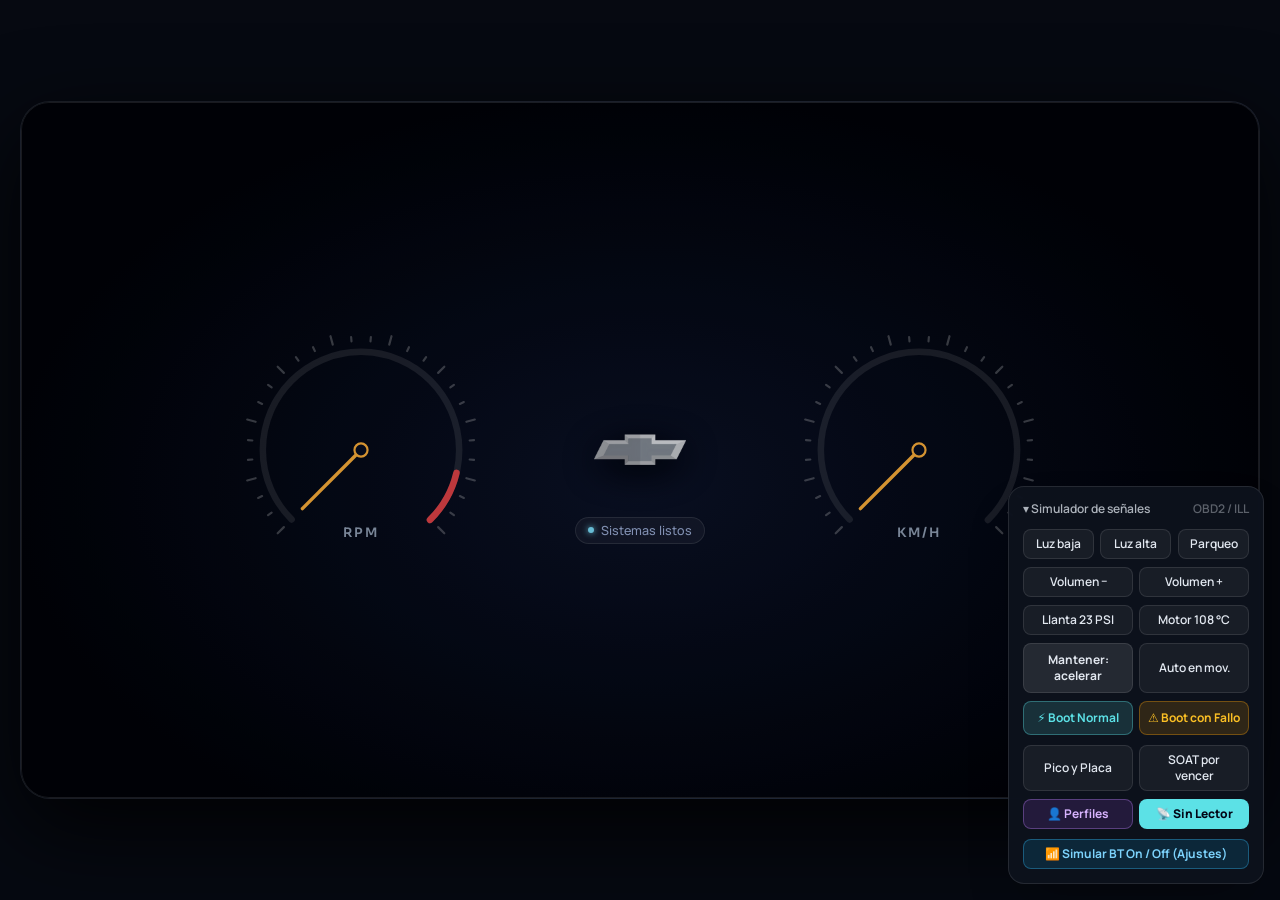
==== joy_os_v1_production.html @ 8e7fe68a "feat(ui-connectivity): add call overlay, HFP dialpad, honest battery telemetry and Hotspot sync" ====
<!DOCTYPE html>
<html lang="es">

<head>
  <meta charset="UTF-8" />
  <meta name="viewport" content="width=device-width, initial-scale=1.0" />
  <!-- JOYOS_PROD_VER=1.1.0 -->
  <title>JoyOS Production v1.1.0 — Chevrolet Joy</title>
  <link rel="stylesheet" href="css/fonts.css">
  <link rel="stylesheet" href="css/leaflet.css">
  <script src="js/leaflet.js"></script>
  <style id="tailwind-precompiled">
    *,
    ::before,
    ::after {
      --tw-border-spacing-x: 0;
      --tw-border-spacing-y: 0;
      --tw-translate-x: 0;
      --tw-translate-y: 0;
      --tw-rotate: 0;
      --tw-skew-x: 0;
      --tw-skew-y: 0;
      --tw-scale-x: 1;
      --tw-scale-y: 1;
      --tw-pan-x: ;
      --tw-pan-y: ;
      --tw-pinch-zoom: ;
      --tw-scroll-snap-strictness: proximity;
      --tw-gradient-from-position: ;
      --tw-gradient-via-position: ;
      --tw-gradient-to-position: ;
      --tw-ordinal: ;
      --tw-slashed-zero: ;
      --tw-numeric-figure: ;
      --tw-numeric-spacing: ;
      --tw-numeric-fraction: ;
      --tw-ring-inset: ;
      --tw-ring-offset-width: 0px;
      --tw-ring-offset-color: #fff;
      --tw-ring-color: rgb(59 130 246 / 0.5);
      --tw-ring-offset-shadow: 0 0 #0000;
      --tw-ring-shadow: 0 0 #0000;
      --tw-shadow: 0 0 #0000;
      --tw-shadow-colored: 0 0 #0000;
      --tw-blur: ;
      --tw-brightness: ;
      --tw-contrast: ;
      --tw-grayscale: ;
      --tw-hue-rotate: ;
      --tw-invert: ;
      --tw-saturate: ;
      --tw-sepia: ;
      --tw-drop-shadow: ;
      --tw-backdrop-blur: ;
      --tw-backdrop-brightness: ;
      --tw-backdrop-contrast: ;
      --tw-backdrop-grayscale: ;
      --tw-backdrop-hue-rotate: ;
      --tw-backdrop-invert: ;
      --tw-backdrop-opacity: ;
      --tw-backdrop-saturate: ;
      --tw-backdrop-sepia: ;
      --tw-contain-size: ;
      --tw-contain-layout: ;
      --tw-contain-paint: ;
      --tw-contain-style:
    }

    ::backdrop {
      --tw-border-spacing-x: 0;
      --tw-border-spacing-y: 0;
      --tw-translate-x: 0;
      --tw-translate-y: 0;
      --tw-rotate: 0;
      --tw-skew-x: 0;
      --tw-skew-y: 0;
      --tw-scale-x: 1;
      --tw-scale-y: 1;
      --tw-pan-x: ;
      --tw-pan-y: ;
      --tw-pinch-zoom: ;
      --tw-scroll-snap-strictness: proximity;
      --tw-gradient-from-position: ;
      --tw-gradient-via-position: ;
      --tw-gradient-to-position: ;
      --tw-ordinal: ;
      --tw-slashed-zero: ;
      --tw-numeric-figure: ;
      --tw-numeric-spacing: ;
      --tw-numeric-fraction: ;
      --tw-ring-inset: ;
      --tw-ring-offset-width: 0px;
      --tw-ring-offset-color: #fff;
      --tw-ring-color: rgb(59 130 246 / 0.5);
      --tw-ring-offset-shadow: 0 0 #0000;
      --tw-ring-shadow: 0 0 #0000;
      --tw-shadow: 0 0 #0000;
      --tw-shadow-colored: 0 0 #0000;
      --tw-blur: ;
      --tw-brightness: ;
      --tw-contrast: ;
      --tw-grayscale: ;
      --tw-hue-rotate: ;
      --tw-invert: ;
      --tw-saturate: ;
      --tw-sepia: ;
      --tw-drop-shadow: ;
      --tw-backdrop-blur: ;
      --tw-backdrop-brightness: ;
      --tw-backdrop-contrast: ;
      --tw-backdrop-grayscale: ;
      --tw-backdrop-hue-rotate: ;
      --tw-backdrop-invert: ;
      --tw-backdrop-opacity: ;
      --tw-backdrop-saturate: ;
      --tw-backdrop-sepia: ;
      --tw-contain-size: ;
      --tw-contain-layout: ;
      --tw-contain-paint: ;
      --tw-contain-style:
    }

    /* ! tailwindcss v3.4.17 | MIT License | https://tailwindcss.com */
    *,
    ::after,
    ::before {
      box-sizing: border-box;
      border-width: 0;
      border-style: solid;
      border-color: #e5e7eb
    }

    ::after,
    ::before {
      --tw-content: ''
    }

    :host,
    html {
      line-height: 1.5;
      -webkit-text-size-adjust: 100%;
      -moz-tab-size: 4;
      tab-size: 4;
      font-family: ui-sans-serif, system-ui, sans-serif, "Apple Color Emoji", "Segoe UI Emoji", "Segoe UI Symbol", "Noto Color Emoji";
      font-feature-settings: normal;
      font-variation-settings: normal;
      -webkit-tap-highlight-color: transparent
    }

    body {
      margin: 0;
      line-height: inherit
    }

    hr {
      height: 0;
      color: inherit;
      border-top-width: 1px
    }

    abbr:where([title]) {
      -webkit-text-decoration: underline dotted;
      text-decoration: underline dotted
    }

    h1,
    h2,
    h3,
    h4,
    h5,
    h6 {
      font-size: inherit;
      font-weight: inherit
    }

    a {
      color: inherit;
      text-decoration: inherit
    }

    b,
    strong {
      font-weight: bolder
    }

    code,
    kbd,
    pre,
    samp {
      font-family: ui-monospace, SFMono-Regular, Menlo, Monaco, Consolas, "Liberation Mono", "Courier New", monospace;
      font-feature-settings: normal;
      font-variation-settings: normal;
      font-size: 1em
    }

    small {
      font-size: 80%
    }

    sub,
    sup {
      font-size: 75%;
      line-height: 0;
      position: relative;
      vertical-align: baseline
    }

    sub {
      bottom: -.25em
    }

    sup {
      top: -.5em
    }

    table {
      text-indent: 0;
      border-color: inherit;
      border-collapse: collapse
    }

    button,
    input,
    optgroup,
    select,
    textarea {
      font-family: inherit;
      font-feature-settings: inherit;
      font-variation-settings: inherit;
      font-size: 100%;
      font-weight: inherit;
      line-height: inherit;
      letter-spacing: inherit;
      color: inherit;
      margin: 0;
      padding: 0
    }

    button,
    select {
      text-transform: none
    }

    button,
    input:where([type=button]),
    input:where([type=reset]),
    input:where([type=submit]) {
      -webkit-appearance: button;
      background-color: transparent;
      background-image: none
    }

    :-moz-focusring {
      outline: auto
    }

    :-moz-ui-invalid {
      box-shadow: none
    }

    progress {
      vertical-align: baseline
    }

    ::-webkit-inner-spin-button,
    ::-webkit-outer-spin-button {
      height: auto
    }

    [type=search] {
      -webkit-appearance: textfield;
      outline-offset: -2px
    }

    ::-webkit-search-decoration {
      -webkit-appearance: none
    }

    ::-webkit-file-upload-button {
      -webkit-appearance: button;
      font: inherit
    }

    summary {
      display: list-item
    }

    blockquote,
    dd,
    dl,
    figure,
    h1,
    h2,
    h3,
    h4,
    h5,
    h6,
    hr,
    p,
    pre {
      margin: 0
    }

    fieldset {
      margin: 0;
      padding: 0
    }

    legend {
      padding: 0
    }

    menu,
    ol,
    ul {
      list-style: none;
      margin: 0;
      padding: 0
    }

    dialog {
      padding: 0
    }

    textarea {
      resize: vertical
    }

    input::placeholder,
    textarea::placeholder {
      opacity: 1;
      color: #9ca3af
    }

    [role=button],
    button {
      cursor: pointer
    }

    :disabled {
      cursor: default
    }

    audio,
    canvas,
    embed,
    iframe,
    img,
    object,
    svg,
    video {
      display: block;
      vertical-align: middle
    }

    img,
    video {
      max-width: 100%;
      height: auto
    }

    [hidden]:where(:not([hidden=until-found])) {
      display: none
    }

    .sr-only {
      position: absolute;
      width: 1px;
      height: 1px;
      padding: 0;
      margin: -1px;
      overflow: hidden;
      clip: rect(0, 0, 0, 0);
      white-space: nowrap;
      border-width: 0
    }

    .pointer-events-none {
      pointer-events: none
    }

    .pointer-events-auto {
      pointer-events: auto
    }

    .fixed {
      position: fixed
    }

    .absolute {
      position: absolute
    }

    .relative {
      position: relative
    }

    .-inset-10 {
      inset: -2.5rem
    }

    .inset-0 {
      inset: 0px
    }

    .-inset-2 {
      inset: -0.5rem
    }

    .inset-x-0 {
      left: 0px;
      right: 0px
    }

    .inset-y-0 {
      top: 0px;
      bottom: 0px
    }

    .-left-6 {
      left: -1.5rem
    }

    .-right-1\.5 {
      right: -0.375rem
    }

    .-right-14 {
      right: -3.5rem
    }

    .-right-16 {
      right: -4rem
    }

    .-top-1 {
      top: -0.25rem
    }

    .-top-10 {
      top: -2.5rem
    }

    .-top-14 {
      top: -3.5rem
    }

    .-top-16 {
      top: -4rem
    }

    .-top-7 {
      top: -1.75rem
    }

    .bottom-0 {
      bottom: 0px
    }

    .bottom-0\.5 {
      bottom: 0.125rem
    }

    .bottom-1 {
      bottom: 0.25rem
    }

    .bottom-4 {
      bottom: 1rem
    }

    .bottom-7 {
      bottom: 1.75rem
    }

    .bottom-8 {
      bottom: 2rem
    }

    .bottom-\[46px\] {
      bottom: 46px
    }

    .bottom-\[50px\] {
      bottom: 50px
    }

    .left-0 {
      left: 0px
    }

    .left-2\.5 {
      left: 0.625rem
    }

    .left-3 {
      left: 0.75rem
    }

    .left-5 {
      left: 1.25rem
    }

    .left-\[18\%\] {
      left: 18%
    }

    .right-0 {
      right: 0px
    }

    .right-2\.5 {
      right: 0.625rem
    }

    .right-3 {
      right: 0.75rem
    }

    .right-4 {
      right: 1rem
    }

    .right-5 {
      right: 1.25rem
    }

    .right-\[16\%\] {
      right: 16%
    }

    .top-0 {
      top: 0px
    }

    .top-0\.5 {
      top: 0.125rem
    }

    .top-1 {
      top: 0.25rem
    }

    .top-1\/2 {
      top: 50%
    }

    .top-12 {
      top: 3rem
    }

    .top-3 {
      top: 0.75rem
    }

    .top-6 {
      top: 1.5rem
    }

    .top-\[12\%\] {
      top: 12%
    }

    .top-\[20\%\] {
      top: 20%
    }

    .top-\[50px\] {
      top: 50px
    }

    .top-\[54px\] {
      top: 54px
    }

    .z-0 {
      z-index: 0
    }

    .z-10 {
      z-index: 10
    }

    .z-20 {
      z-index: 20
    }

    .z-30 {
      z-index: 30
    }

    .z-50 {
      z-index: 50
    }

    .z-\[1\] {
      z-index: 1
    }

    .col-span-4 {
      grid-column: span 4 / span 4
    }

    .col-span-5 {
      grid-column: span 5 / span 5
    }

    .col-span-6 {
      grid-column: span 6 / span 6
    }

    .col-span-7 {
      grid-column: span 7 / span 7
    }

    .col-span-8 {
      grid-column: span 8 / span 8
    }

    .col-span-full {
      grid-column: 1 / -1
    }

    .col-span-1 {
      grid-column: span 1 / span 1
    }

    .col-span-12 {
      grid-column: span 12 / span 12
    }

    .col-span-2 {
      grid-column: span 2 / span 2
    }

    .col-span-3 {
      grid-column: span 3 / span 3
    }

    .mx-auto {
      margin-left: auto;
      margin-right: auto
    }

    .my-1 {
      margin-top: 0.25rem;
      margin-bottom: 0.25rem
    }

    .my-2 {
      margin-top: 0.5rem;
      margin-bottom: 0.5rem
    }

    .my-auto {
      margin-top: auto;
      margin-bottom: auto
    }

    .-ml-16 {
      margin-left: -4rem
    }

    .-ml-4 {
      margin-left: -1rem
    }

    .-ml-5 {
      margin-left: -1.25rem
    }

    .-ml-7 {
      margin-left: -1.75rem
    }

    .-ml-\[1\.25px\] {
      margin-left: -1.25px
    }

    .-ml-\[1\.5px\] {
      margin-left: -1.5px
    }

    .-mr-5 {
      margin-right: -1.25rem
    }

    .-mt-16 {
      margin-top: -4rem
    }

    .-mt-4 {
      margin-top: -1rem
    }

    .mb-0\.5 {
      margin-bottom: 0.125rem
    }

    .mb-1 {
      margin-bottom: 0.25rem
    }

    .mb-1\.5 {
      margin-bottom: 0.375rem
    }

    .mb-3 {
      margin-bottom: 0.75rem
    }

    .ml-1 {
      margin-left: 0.25rem
    }

    .ml-auto {
      margin-left: auto
    }

    .mt-0\.5 {
      margin-top: 0.125rem
    }

    .mt-1 {
      margin-top: 0.25rem
    }

    .mt-1\.5 {
      margin-top: 0.375rem
    }

    .mt-2 {
      margin-top: 0.5rem
    }

    .mt-2\.5 {
      margin-top: 0.625rem
    }

    .mt-3 {
      margin-top: 0.75rem
    }

    .mt-9 {
      margin-top: 2.25rem
    }

    .block {
      display: block
    }

    .flex {
      display: flex
    }

    .inline-flex {
      display: inline-flex
    }

    .grid {
      display: grid
    }

    .hidden {
      display: none
    }

    .aspect-square {
      aspect-ratio: 1 / 1
    }

    .h-0\.5 {
      height: 0.125rem
    }

    .h-1 {
      height: 0.25rem
    }

    .h-1\.5 {
      height: 0.375rem
    }

    .h-10 {
      height: 2.5rem
    }

    .h-11 {
      height: 2.75rem
    }

    .h-12 {
      height: 3rem
    }

    .h-14 {
      height: 3.5rem
    }

    .h-2 {
      height: 0.5rem
    }

    .h-2\.5 {
      height: 0.625rem
    }

    .h-20 {
      height: 5rem
    }

    .h-24 {
      height: 6rem
    }

    .h-28 {
      height: 7rem
    }

    .h-3 {
      height: 0.75rem
    }

    .h-3\.5 {
      height: 0.875rem
    }

    .h-32 {
      height: 8rem
    }

    .h-4 {
      height: 1rem
    }

    .h-44 {
      height: 11rem
    }

    .h-48 {
      height: 12rem
    }

    .h-5 {
      height: 1.25rem
    }

    .h-52 {
      height: 13rem
    }

    .h-56 {
      height: 14rem
    }

    .h-6 {
      height: 1.5rem
    }

    .h-60 {
      height: 15rem
    }

    .h-7 {
      height: 1.75rem
    }

    .h-72 {
      height: 18rem
    }

    .h-8 {
      height: 2rem
    }

    .h-80 {
      height: 20rem
    }

    .h-9 {
      height: 2.25rem
    }

    .h-96 {
      height: 24rem
    }

    .h-\[1\.5px\] {
      height: 1.5px
    }

    .h-\[132px\] {
      height: 132px
    }

    .h-\[138px\] {
      height: 138px
    }

    .h-\[196px\] {
      height: 196px
    }

    .h-\[216px\] {
      height: 216px
    }

    .h-\[236px\] {
      height: 236px
    }

    .h-\[2px\] {
      height: 2px
    }

    .h-auto {
      height: auto
    }

    .h-full {
      height: 100%
    }

    .max-h-36 {
      max-height: 9rem
    }

    .max-h-\[275px\] {
      max-height: 275px
    }

    .min-h-screen {
      min-height: 100vh
    }

    .min-h-0 {
      min-height: 0px
    }

    .w-0\.5 {
      width: 0.125rem
    }

    .w-10 {
      width: 2.5rem
    }

    .w-11 {
      width: 2.75rem
    }

    .w-12 {
      width: 3rem
    }

    .w-14 {
      width: 3.5rem
    }

    .w-2 {
      width: 0.5rem
    }

    .w-2\.5 {
      width: 0.625rem
    }

    .w-20 {
      width: 5rem
    }

    .w-24 {
      width: 6rem
    }

    .w-28 {
      width: 7rem
    }

    .w-3 {
      width: 0.75rem
    }

    .w-3\.5 {
      width: 0.875rem
    }

    .w-32 {
      width: 8rem
    }

    .w-36 {
      width: 9rem
    }

    .w-4 {
      width: 1rem
    }

    .w-44 {
      width: 11rem
    }

    .w-48 {
      width: 12rem
    }

    .w-5 {
      width: 1.25rem
    }

    .w-52 {
      width: 13rem
    }

    .w-56 {
      width: 14rem
    }

    .w-6 {
      width: 1.5rem
    }

    .w-64 {
      width: 16rem
    }

    .w-7 {
      width: 1.75rem
    }

    .w-72 {
      width: 18rem
    }

    .w-8 {
      width: 2rem
    }

    .w-80 {
      width: 20rem
    }

    .w-9 {
      width: 2.25rem
    }

    .w-96 {
      width: 24rem
    }

    .w-\[108px\] {
      width: 108px
    }

    .w-\[112px\] {
      width: 112px
    }

    .w-\[126px\] {
      width: 126px
    }

    .w-\[138px\] {
      width: 138px
    }

    .w-\[154px\] {
      width: 154px
    }

    .w-\[2\.5px\] {
      width: 2.5px
    }

    .w-\[3px\] {
      width: 3px
    }

    .w-full {
      width: 100%
    }

    .w-px {
      width: 1px
    }

    .min-w-0 {
      min-width: 0px
    }

    .min-w-\[56px\] {
      min-width: 56px
    }

    .min-w-\[3ch\] {
      min-width: 3ch
    }

    .max-w-2xl {
      max-width: 42rem
    }

    .max-w-3xl {
      max-width: 48rem
    }

    .max-w-\[1280px\] {
      max-width: 1280px
    }

    .max-w-\[165px\] {
      max-width: 165px
    }

    .max-w-\[230px\] {
      max-width: 230px
    }

    .max-w-\[270px\] {
      max-width: 270px
    }

    .max-w-lg {
      max-width: 32rem
    }

    .max-w-md {
      max-width: 28rem
    }

    .max-w-xl {
      max-width: 36rem
    }

    .max-w-xs {
      max-width: 20rem
    }

    .max-w-full {
      max-width: 100%
    }

    .flex-1 {
      flex: 1 1 0%
    }

    .shrink-0 {
      flex-shrink: 0
    }

    .origin-left {
      transform-origin: left
    }

    .origin-right {
      transform-origin: right
    }

    .-translate-y-1\/2 {
      --tw-translate-y: -50%;
      transform: translate(var(--tw-translate-x), var(--tw-translate-y)) rotate(var(--tw-rotate)) skewX(var(--tw-skew-x)) skewY(var(--tw-skew-y)) scaleX(var(--tw-scale-x)) scaleY(var(--tw-scale-y))
    }

    .-translate-y-2 {
      --tw-translate-y: -0.5rem;
      transform: translate(var(--tw-translate-x), var(--tw-translate-y)) rotate(var(--tw-rotate)) skewX(var(--tw-skew-x)) skewY(var(--tw-skew-y)) scaleX(var(--tw-scale-x)) scaleY(var(--tw-scale-y))
    }

    .-rotate-6 {
      --tw-rotate: -6deg;
      transform: translate(var(--tw-translate-x), var(--tw-translate-y)) rotate(var(--tw-rotate)) skewX(var(--tw-skew-x)) skewY(var(--tw-skew-y)) scaleX(var(--tw-scale-x)) scaleY(var(--tw-scale-y))
    }

    .rotate-6 {
      --tw-rotate: 6deg;
      transform: translate(var(--tw-translate-x), var(--tw-translate-y)) rotate(var(--tw-rotate)) skewX(var(--tw-skew-x)) skewY(var(--tw-skew-y)) scaleX(var(--tw-scale-x)) scaleY(var(--tw-scale-y))
    }

    .scale-75 {
      --tw-scale-x: .75;
      --tw-scale-y: .75;
      transform: translate(var(--tw-translate-x), var(--tw-translate-y)) rotate(var(--tw-rotate)) skewX(var(--tw-skew-x)) skewY(var(--tw-skew-y)) scaleX(var(--tw-scale-x)) scaleY(var(--tw-scale-y))
    }

    .scale-90 {
      --tw-scale-x: .9;
      --tw-scale-y: .9;
      transform: translate(var(--tw-translate-x), var(--tw-translate-y)) rotate(var(--tw-rotate)) skewX(var(--tw-skew-x)) skewY(var(--tw-skew-y)) scaleX(var(--tw-scale-x)) scaleY(var(--tw-scale-y))
    }

    .scale-105 {
      --tw-scale-x: 1.05;
      --tw-scale-y: 1.05;
      transform: translate(var(--tw-translate-x), var(--tw-translate-y)) rotate(var(--tw-rotate)) skewX(var(--tw-skew-x)) skewY(var(--tw-skew-y)) scaleX(var(--tw-scale-x)) scaleY(var(--tw-scale-y))
    }

    @keyframes pulse {
      50% {
        opacity: .5
      }
    }

    .animate-pulse {
      animation: pulse 2s cubic-bezier(0.4, 0, 0.6, 1) infinite
    }

    @keyframes bounce {

      0%,
      100% {
        transform: translateY(-25%);
        animation-timing-function: cubic-bezier(0.8, 0, 1, 1)
      }

      50% {
        transform: none;
        animation-timing-function: cubic-bezier(0, 0, 0.2, 1)
      }
    }

    .animate-bounce {
      animation: bounce 1s infinite
    }

    @keyframes ping {

      75%,
      100% {
        transform: scale(2);
        opacity: 0
      }
    }

    .animate-ping {
      animation: ping 1s cubic-bezier(0, 0, 0.2, 1) infinite
    }

    .cursor-crosshair {
      cursor: crosshair
    }

    .cursor-ew-resize {
      cursor: ew-resize
    }

    .cursor-grab {
      cursor: grab
    }

    .cursor-pointer {
      cursor: pointer
    }

    .cursor-not-allowed {
      cursor: not-allowed
    }

    .touch-none {
      touch-action: none
    }

    .select-none {
      -webkit-user-select: none;
      user-select: none
    }

    .grid-cols-1 {
      grid-template-columns: repeat(1, minmax(0, 1fr))
    }

    .grid-cols-12 {
      grid-template-columns: repeat(12, minmax(0, 1fr))
    }

    .grid-cols-2 {
      grid-template-columns: repeat(2, minmax(0, 1fr))
    }

    .grid-cols-3 {
      grid-template-columns: repeat(3, minmax(0, 1fr))
    }

    .grid-cols-4 {
      grid-template-columns: repeat(4, minmax(0, 1fr))
    }

    .grid-cols-5 {
      grid-template-columns: repeat(5, minmax(0, 1fr))
    }

    .grid-cols-6 {
      grid-template-columns: repeat(6, minmax(0, 1fr))
    }

    .flex-col {
      flex-direction: column
    }

    .flex-wrap {
      flex-wrap: wrap
    }

    .items-start {
      align-items: flex-start
    }

    .items-end {
      align-items: flex-end
    }

    .items-center {
      align-items: center
    }

    .items-baseline {
      align-items: baseline
    }

    .items-stretch {
      align-items: stretch
    }

    .justify-end {
      justify-content: flex-end
    }

    .justify-center {
      justify-content: center
    }

    .justify-between {
      justify-content: space-between
    }

    .justify-items-center {
      justify-items: center
    }

    .gap-0\.5 {
      gap: 0.125rem
    }

    .gap-1 {
      gap: 0.25rem
    }

    .gap-1\.5 {
      gap: 0.375rem
    }

    .gap-2 {
      gap: 0.5rem
    }

    .gap-2\.5 {
      gap: 0.625rem
    }

    .gap-3 {
      gap: 0.75rem
    }

    .gap-3\.5 {
      gap: 0.875rem
    }

    .gap-4 {
      gap: 1rem
    }

    .gap-5 {
      gap: 1.25rem
    }

    .gap-6 {
      gap: 1.5rem
    }

    .gap-8 {
      gap: 2rem
    }

    .gap-\[2px\] {
      gap: 2px
    }

    .gap-7 {
      gap: 1.75rem
    }

    .divide-y> :not([hidden])~ :not([hidden]) {
      --tw-divide-y-reverse: 0;
      border-top-width: calc(1px * calc(1 - var(--tw-divide-y-reverse)));
      border-bottom-width: calc(1px * var(--tw-divide-y-reverse))
    }

    .divide-white\/\[0\.04\]> :not([hidden])~ :not([hidden]) {
      border-color: rgb(255 255 255 / 0.04)
    }

    .self-start {
      align-self: flex-start
    }

    .overflow-hidden {
      overflow: hidden
    }

    .overflow-visible {
      overflow: visible
    }

    .overflow-y-auto {
      overflow-y: auto
    }

    .overflow-x-hidden {
      overflow-x: hidden
    }

    .truncate {
      overflow: hidden;
      text-overflow: ellipsis;
      white-space: nowrap
    }

    .whitespace-nowrap {
      white-space: nowrap
    }

    .whitespace-pre-wrap {
      white-space: pre-wrap
    }

    .rounded {
      border-radius: 0.25rem
    }

    .rounded-2xl {
      border-radius: 1rem
    }

    .rounded-3xl {
      border-radius: 1.5rem
    }

    .rounded-\[30px\] {
      border-radius: 30px
    }

    .rounded-\[38px\] {
      border-radius: 38px
    }

    .rounded-full {
      border-radius: 9999px
    }

    .rounded-lg {
      border-radius: 0.5rem
    }

    .rounded-xl {
      border-radius: 0.75rem
    }

    .rounded-\[26px\] {
      border-radius: 26px
    }

    .rounded-\[28px\] {
      border-radius: 28px
    }

    .border {
      border-width: 1px
    }

    .border-2 {
      border-width: 2px
    }

    .border-b {
      border-bottom-width: 1px
    }

    .border-t {
      border-top-width: 1px
    }

    .border-\[\#5ce1e6\]\/35 {
      border-color: rgb(92 225 230 / 0.35)
    }

    .border-\[var\(--accent\)\] {
      border-color: var(--accent)
    }

    .border-\[var\(--line\)\] {
      border-color: var(--line)
    }

    .border-amber-500\/35 {
      border-color: rgb(245 158 11 / 0.35)
    }

    .border-black\/10 {
      border-color: rgb(0 0 0 / 0.1)
    }

    .border-black\/5 {
      border-color: rgb(0 0 0 / 0.05)
    }

    .border-cyan-400\/40 {
      border-color: rgb(34 211 238 / 0.4)
    }

    .border-cyan-500\/40 {
      border-color: rgb(6 182 212 / 0.4)
    }

    .border-purple-400\/35 {
      border-color: rgb(192 132 252 / 0.35)
    }

    .border-sky-400\/35 {
      border-color: rgb(56 189 248 / 0.35)
    }

    .border-slate-950 {
      --tw-border-opacity: 1;
      border-color: rgb(2 6 23 / var(--tw-border-opacity, 1))
    }

    .border-transparent {
      border-color: transparent
    }

    .border-white {
      --tw-border-opacity: 1;
      border-color: rgb(255 255 255 / var(--tw-border-opacity, 1))
    }

    .border-white\/10 {
      border-color: rgb(255 255 255 / 0.1)
    }

    .border-white\/25 {
      border-color: rgb(255 255 255 / 0.25)
    }

    .border-white\/5 {
      border-color: rgb(255 255 255 / 0.05)
    }

    .border-white\/\[0\.04\] {
      border-color: rgb(255 255 255 / 0.04)
    }

    .border-white\/\[0\.05\] {
      border-color: rgb(255 255 255 / 0.05)
    }

    .border-white\/15 {
      border-color: rgb(255 255 255 / 0.15)
    }

    .border-emerald-500\/30 {
      border-color: rgb(16 185 129 / 0.3)
    }

    .border-rose-500\/40 {
      border-color: rgb(244 63 94 / 0.4)
    }

    .bg-\[\#060911\] {
      --tw-bg-opacity: 1;
      background-color: rgb(6 9 17 / var(--tw-bg-opacity, 1))
    }

    .bg-\[\#007cf8\]\/20 {
      background-color: rgb(0 124 248 / 0.2)
    }

    .bg-\[\#0d121d\]\/95 {
      background-color: rgb(13 18 29 / 0.95)
    }

    .bg-\[\#34d399\] {
      --tw-bg-opacity: 1;
      background-color: rgb(52 211 153 / var(--tw-bg-opacity, 1))
    }

    .bg-\[\#5ce1e6\] {
      --tw-bg-opacity: 1;
      background-color: rgb(92 225 230 / var(--tw-bg-opacity, 1))
    }

    .bg-\[\#5ce1e6\]\/15 {
      background-color: rgb(92 225 230 / 0.15)
    }

    .bg-\[\#c084fc\] {
      --tw-bg-opacity: 1;
      background-color: rgb(192 132 252 / var(--tw-bg-opacity, 1))
    }

    .bg-\[\#fb7185\] {
      --tw-bg-opacity: 1;
      background-color: rgb(251 113 133 / var(--tw-bg-opacity, 1))
    }

    .bg-\[\#fbbf24\] {
      --tw-bg-opacity: 1;
      background-color: rgb(251 191 36 / var(--tw-bg-opacity, 1))
    }

    .bg-\[var\(--accent\)\] {
      background-color: var(--accent)
    }

    .bg-\[var\(--line\)\] {
      background-color: var(--line)
    }

    .bg-amber-500\/15 {
      background-color: rgb(245 158 11 / 0.15)
    }

    .bg-black\/10 {
      background-color: rgb(0 0 0 / 0.1)
    }

    .bg-black\/25 {
      background-color: rgb(0 0 0 / 0.25)
    }

    .bg-black\/35 {
      background-color: rgb(0 0 0 / 0.35)
    }

    .bg-black\/40 {
      background-color: rgb(0 0 0 / 0.4)
    }

    .bg-black\/80 {
      background-color: rgb(0 0 0 / 0.8)
    }

    .bg-black\/\[0\.05\] {
      background-color: rgb(0 0 0 / 0.05)
    }

    .bg-black\/\[0\.08\] {
      background-color: rgb(0 0 0 / 0.08)
    }

    .bg-current {
      background-color: currentColor
    }

    .bg-cyan-500 {
      --tw-bg-opacity: 1;
      background-color: rgb(6 182 212 / var(--tw-bg-opacity, 1))
    }

    .bg-cyan-500\/20 {
      background-color: rgb(6 182 212 / 0.2)
    }

    .bg-emerald-400 {
      --tw-bg-opacity: 1;
      background-color: rgb(52 211 153 / var(--tw-bg-opacity, 1))
    }

    .bg-emerald-500 {
      --tw-bg-opacity: 1;
      background-color: rgb(16 185 129 / var(--tw-bg-opacity, 1))
    }

    .bg-emerald-500\/15 {
      background-color: rgb(16 185 129 / 0.15)
    }

    .bg-purple-500\/15 {
      background-color: rgb(168 85 247 / 0.15)
    }

    .bg-rose-500\/45 {
      background-color: rgb(244 63 94 / 0.45)
    }

    .bg-sky-500\/15 {
      background-color: rgb(14 165 233 / 0.15)
    }

    .bg-slate-600 {
      --tw-bg-opacity: 1;
      background-color: rgb(71 85 105 / var(--tw-bg-opacity, 1))
    }

    .bg-slate-900 {
      --tw-bg-opacity: 1;
      background-color: rgb(15 23 42 / var(--tw-bg-opacity, 1))
    }

    .bg-transparent {
      background-color: transparent
    }

    .bg-white {
      --tw-bg-opacity: 1;
      background-color: rgb(255 255 255 / var(--tw-bg-opacity, 1))
    }

    .bg-white\/10 {
      background-color: rgb(255 255 255 / 0.1)
    }

    .bg-white\/15 {
      background-color: rgb(255 255 255 / 0.15)
    }

    .bg-white\/5 {
      background-color: rgb(255 255 255 / 0.05)
    }

    .bg-\[\#22d3ee\] {
      --tw-bg-opacity: 1;
      background-color: rgb(34 211 238 / var(--tw-bg-opacity, 1))
    }

    .bg-neutral-900 {
      --tw-bg-opacity: 1;
      background-color: rgb(23 23 23 / var(--tw-bg-opacity, 1))
    }

    .bg-slate-950\/75 {
      background-color: rgb(2 6 23 / 0.75)
    }

    .bg-white\/\[0\.03\] {
      background-color: rgb(255 255 255 / 0.03)
    }

    .bg-\[\#0284c7\] {
      --tw-bg-opacity: 1;
      background-color: rgb(2 132 199 / var(--tw-bg-opacity, 1))
    }

    .bg-amber-400 {
      --tw-bg-opacity: 1;
      background-color: rgb(251 191 36 / var(--tw-bg-opacity, 1))
    }

    .bg-amber-500 {
      --tw-bg-opacity: 1;
      background-color: rgb(245 158 11 / var(--tw-bg-opacity, 1))
    }

    .bg-amber-500\/20 {
      background-color: rgb(245 158 11 / 0.2)
    }

    .bg-black\/55 {
      background-color: rgb(0 0 0 / 0.55)
    }

    .bg-black\/\[0\.04\] {
      background-color: rgb(0 0 0 / 0.04)
    }

    .bg-cyan-400 {
      --tw-bg-opacity: 1;
      background-color: rgb(34 211 238 / var(--tw-bg-opacity, 1))
    }

    .bg-purple-500 {
      --tw-bg-opacity: 1;
      background-color: rgb(168 85 247 / var(--tw-bg-opacity, 1))
    }

    .bg-rose-500 {
      --tw-bg-opacity: 1;
      background-color: rgb(244 63 94 / var(--tw-bg-opacity, 1))
    }

    .bg-rose-500\/20 {
      background-color: rgb(244 63 94 / 0.2)
    }

    .bg-sky-400 {
      --tw-bg-opacity: 1;
      background-color: rgb(56 189 248 / var(--tw-bg-opacity, 1))
    }

    .bg-slate-500 {
      --tw-bg-opacity: 1;
      background-color: rgb(100 116 139 / var(--tw-bg-opacity, 1))
    }

    .bg-slate-700\/60 {
      background-color: rgb(51 65 85 / 0.6)
    }

    .bg-slate-950\/95 {
      background-color: rgb(2 6 23 / 0.95)
    }

    .bg-white\/25 {
      background-color: rgb(255 255 255 / 0.25)
    }

    .bg-gradient-to-b {
      background-image: linear-gradient(to bottom, var(--tw-gradient-stops))
    }

    .bg-gradient-to-br {
      background-image: linear-gradient(to bottom right, var(--tw-gradient-stops))
    }

    .bg-gradient-to-r {
      background-image: linear-gradient(to right, var(--tw-gradient-stops))
    }

    .bg-gradient-to-t {
      background-image: linear-gradient(to top, var(--tw-gradient-stops))
    }

    .from-\[\#0086ff\] {
      --tw-gradient-from: #0086ff var(--tw-gradient-from-position);
      --tw-gradient-to: rgb(0 134 255 / 0) var(--tw-gradient-to-position);
      --tw-gradient-stops: var(--tw-gradient-from), var(--tw-gradient-to)
    }

    .from-\[\#5ce1e6\] {
      --tw-gradient-from: #5ce1e6 var(--tw-gradient-from-position);
      --tw-gradient-to: rgb(92 225 230 / 0) var(--tw-gradient-to-position);
      --tw-gradient-stops: var(--tw-gradient-from), var(--tw-gradient-to)
    }

    .from-amber-400 {
      --tw-gradient-from: #fbbf24 var(--tw-gradient-from-position);
      --tw-gradient-to: rgb(251 191 36 / 0) var(--tw-gradient-to-position);
      --tw-gradient-stops: var(--tw-gradient-from), var(--tw-gradient-to)
    }

    .from-cyan-500 {
      --tw-gradient-from: #06b6d4 var(--tw-gradient-from-position);
      --tw-gradient-to: rgb(6 182 212 / 0) var(--tw-gradient-to-position);
      --tw-gradient-stops: var(--tw-gradient-from), var(--tw-gradient-to)
    }

    .from-slate-950\/70 {
      --tw-gradient-from: rgb(2 6 23 / 0.7) var(--tw-gradient-from-position);
      --tw-gradient-to: rgb(2 6 23 / 0) var(--tw-gradient-to-position);
      --tw-gradient-stops: var(--tw-gradient-from), var(--tw-gradient-to)
    }

    .from-transparent {
      --tw-gradient-from: transparent var(--tw-gradient-from-position);
      --tw-gradient-to: rgb(0 0 0 / 0) var(--tw-gradient-to-position);
      --tw-gradient-stops: var(--tw-gradient-from), var(--tw-gradient-to)
    }

    .from-cyan-300 {
      --tw-gradient-from: #67e8f9 var(--tw-gradient-from-position);
      --tw-gradient-to: rgb(103 232 249 / 0) var(--tw-gradient-to-position);
      --tw-gradient-stops: var(--tw-gradient-from), var(--tw-gradient-to)
    }

    .from-cyan-400 {
      --tw-gradient-from: #22d3ee var(--tw-gradient-from-position);
      --tw-gradient-to: rgb(34 211 238 / 0) var(--tw-gradient-to-position);
      --tw-gradient-stops: var(--tw-gradient-from), var(--tw-gradient-to)
    }

    .from-cyan-600 {
      --tw-gradient-from: #0891b2 var(--tw-gradient-from-position);
      --tw-gradient-to: rgb(8 145 178 / 0) var(--tw-gradient-to-position);
      --tw-gradient-stops: var(--tw-gradient-from), var(--tw-gradient-to)
    }

    .from-emerald-400 {
      --tw-gradient-from: #34d399 var(--tw-gradient-from-position);
      --tw-gradient-to: rgb(52 211 153 / 0) var(--tw-gradient-to-position);
      --tw-gradient-stops: var(--tw-gradient-from), var(--tw-gradient-to)
    }

    .from-indigo-400 {
      --tw-gradient-from: #818cf8 var(--tw-gradient-from-position);
      --tw-gradient-to: rgb(129 140 248 / 0) var(--tw-gradient-to-position);
      --tw-gradient-stops: var(--tw-gradient-from), var(--tw-gradient-to)
    }

    .from-rose-500 {
      --tw-gradient-from: #f43f5e var(--tw-gradient-from-position);
      --tw-gradient-to: rgb(244 63 94 / 0) var(--tw-gradient-to-position);
      --tw-gradient-stops: var(--tw-gradient-from), var(--tw-gradient-to)
    }

    .from-sky-400 {
      --tw-gradient-from: #38bdf8 var(--tw-gradient-from-position);
      --tw-gradient-to: rgb(56 189 248 / 0) var(--tw-gradient-to-position);
      --tw-gradient-stops: var(--tw-gradient-from), var(--tw-gradient-to)
    }

    .from-indigo-500 {
      --tw-gradient-from: #6366f1 var(--tw-gradient-from-position);
      --tw-gradient-to: rgb(99 102 241 / 0) var(--tw-gradient-to-position);
      --tw-gradient-stops: var(--tw-gradient-from), var(--tw-gradient-to)
    }

    .via-transparent {
      --tw-gradient-to: rgb(0 0 0 / 0) var(--tw-gradient-to-position);
      --tw-gradient-stops: var(--tw-gradient-from), transparent var(--tw-gradient-via-position), var(--tw-gradient-to)
    }

    .via-white\/85 {
      --tw-gradient-to: rgb(255 255 255 / 0) var(--tw-gradient-to-position);
      --tw-gradient-stops: var(--tw-gradient-from), rgb(255 255 255 / 0.85) var(--tw-gradient-via-position), var(--tw-gradient-to)
    }

    .to-\[\#0062d6\] {
      --tw-gradient-to: #0062d6 var(--tw-gradient-to-position)
    }

    .to-\[\#0284c7\] {
      --tw-gradient-to: #0284c7 var(--tw-gradient-to-position)
    }

    .to-blue-500 {
      --tw-gradient-to: #3b82f6 var(--tw-gradient-to-position)
    }

    .to-orange-500 {
      --tw-gradient-to: #f97316 var(--tw-gradient-to-position)
    }

    .to-slate-950\/30 {
      --tw-gradient-to: rgb(2 6 23 / 0.3) var(--tw-gradient-to-position)
    }

    .to-transparent {
      --tw-gradient-to: transparent var(--tw-gradient-to-position)
    }

    .to-blue-600 {
      --tw-gradient-to: #2563eb var(--tw-gradient-to-position)
    }

    .to-green-600 {
      --tw-gradient-to: #16a34a var(--tw-gradient-to-position)
    }

    .to-indigo-600 {
      --tw-gradient-to: #4f46e5 var(--tw-gradient-to-position)
    }

    .to-orange-600 {
      --tw-gradient-to: #ea580c var(--tw-gradient-to-position)
    }

    .to-purple-600 {
      --tw-gradient-to: #9333ea var(--tw-gradient-to-position)
    }

    .to-red-600 {
      --tw-gradient-to: #dc2626 var(--tw-gradient-to-position)
    }

    .to-sky-500 {
      --tw-gradient-to: #0ea5e9 var(--tw-gradient-to-position)
    }

    .to-slate-800 {
      --tw-gradient-to: #1e293b var(--tw-gradient-to-position)
    }

    .to-yellow-600 {
      --tw-gradient-to: #ca8a04 var(--tw-gradient-to-position)
    }

    .object-cover {
      object-fit: cover
    }

    .p-2 {
      padding: 0.5rem
    }

    .p-1 {
      padding: 0.25rem
    }

    .p-10 {
      padding: 2.5rem
    }

    .p-3 {
      padding: 0.75rem
    }

    .p-3\.5 {
      padding: 0.875rem
    }

    .p-4 {
      padding: 1rem
    }

    .p-5 {
      padding: 1.25rem
    }

    .p-6 {
      padding: 1.5rem
    }

    .p-8 {
      padding: 2rem
    }

    .px-0\.5 {
      padding-left: 0.125rem;
      padding-right: 0.125rem
    }

    .px-1 {
      padding-left: 0.25rem;
      padding-right: 0.25rem
    }

    .px-1\.5 {
      padding-left: 0.375rem;
      padding-right: 0.375rem
    }

    .px-10 {
      padding-left: 2.5rem;
      padding-right: 2.5rem
    }

    .px-2 {
      padding-left: 0.5rem;
      padding-right: 0.5rem
    }

    .px-2\.5 {
      padding-left: 0.625rem;
      padding-right: 0.625rem
    }

    .px-3 {
      padding-left: 0.75rem;
      padding-right: 0.75rem
    }

    .px-3\.5 {
      padding-left: 0.875rem;
      padding-right: 0.875rem
    }

    .px-4 {
      padding-left: 1rem;
      padding-right: 1rem
    }

    .px-5 {
      padding-left: 1.25rem;
      padding-right: 1.25rem
    }

    .px-6 {
      padding-left: 1.5rem;
      padding-right: 1.5rem
    }

    .px-7 {
      padding-left: 1.75rem;
      padding-right: 1.75rem
    }

    .py-0\.5 {
      padding-top: 0.125rem;
      padding-bottom: 0.125rem
    }

    .py-1 {
      padding-top: 0.25rem;
      padding-bottom: 0.25rem
    }

    .py-1\.5 {
      padding-top: 0.375rem;
      padding-bottom: 0.375rem
    }

    .py-2 {
      padding-top: 0.5rem;
      padding-bottom: 0.5rem
    }

    .py-2\.5 {
      padding-top: 0.625rem;
      padding-bottom: 0.625rem
    }

    .py-3 {
      padding-top: 0.75rem;
      padding-bottom: 0.75rem
    }

    .py-4 {
      padding-top: 1rem;
      padding-bottom: 1rem
    }

    .py-5 {
      padding-top: 1.25rem;
      padding-bottom: 1.25rem
    }

    .py-7 {
      padding-top: 1.75rem;
      padding-bottom: 1.75rem
    }

    .py-3\.5 {
      padding-top: 0.875rem;
      padding-bottom: 0.875rem
    }

    .pb-0 {
      padding-bottom: 0px
    }

    .pb-1 {
      padding-bottom: 0.25rem
    }

    .pb-2 {
      padding-bottom: 0.5rem
    }

    .pb-3 {
      padding-bottom: 0.75rem
    }

    .pr-1 {
      padding-right: 0.25rem
    }

    .pt-0\.5 {
      padding-top: 0.125rem
    }

    .pt-1 {
      padding-top: 0.25rem
    }

    .pt-1\.5 {
      padding-top: 0.375rem
    }

    .pt-2 {
      padding-top: 0.5rem
    }

    .pt-3 {
      padding-top: 0.75rem
    }

    .pt-4 {
      padding-top: 1rem
    }

    .pt-5 {
      padding-top: 1.25rem
    }

    .pl-1 {
      padding-left: 0.25rem
    }

    .text-left {
      text-align: left
    }

    .text-center {
      text-align: center
    }

    .text-right {
      text-align: right
    }

    .font-mono {
      font-family: ui-monospace, SFMono-Regular, Menlo, Monaco, Consolas, "Liberation Mono", "Courier New", monospace
    }

    .text-2xl {
      font-size: 1.5rem;
      line-height: 2rem
    }

    .text-4xl {
      font-size: 2.25rem;
      line-height: 2.5rem
    }

    .text-5xl {
      font-size: 3rem;
      line-height: 1
    }

    .text-6xl {
      font-size: 3.75rem;
      line-height: 1
    }

    .text-7xl {
      font-size: 4.5rem;
      line-height: 1
    }

    .text-8xl {
      font-size: 6rem;
      line-height: 1
    }

    .text-\[10px\] {
      font-size: 10px
    }

    .text-\[11px\] {
      font-size: 11px
    }

    .text-\[13px\] {
      font-size: 13px
    }

    .text-base {
      font-size: 1rem;
      line-height: 1.5rem
    }

    .text-lg {
      font-size: 1.125rem;
      line-height: 1.75rem
    }

    .text-sm {
      font-size: 0.875rem;
      line-height: 1.25rem
    }

    .text-xl {
      font-size: 1.25rem;
      line-height: 1.75rem
    }

    .text-xs {
      font-size: 0.75rem;
      line-height: 1rem
    }

    .font-bold {
      font-weight: 700
    }

    .font-extrabold {
      font-weight: 800
    }

    .font-extralight {
      font-weight: 200
    }

    .font-light {
      font-weight: 300
    }

    .font-medium {
      font-weight: 500
    }

    .font-semibold {
      font-weight: 600
    }

    .uppercase {
      text-transform: uppercase
    }

    .capitalize {
      text-transform: capitalize
    }

    .tabular-nums {
      --tw-numeric-spacing: tabular-nums;
      font-variant-numeric: var(--tw-ordinal) var(--tw-slashed-zero) var(--tw-numeric-figure) var(--tw-numeric-spacing) var(--tw-numeric-fraction)
    }

    .leading-relaxed {
      line-height: 1.625
    }

    .leading-tight {
      line-height: 1.25
    }

    .tracking-tight {
      letter-spacing: -0.025em
    }

    .tracking-wide {
      letter-spacing: 0.025em
    }

    .tracking-wider {
      letter-spacing: 0.05em
    }

    .tracking-widest {
      letter-spacing: 0.1em
    }

    .text-slate-100 {
      --tw-text-opacity: 1;
      color: rgb(241 245 249 / var(--tw-text-opacity, 1))
    }

    .text-\[\#5ce1e6\] {
      --tw-text-opacity: 1;
      color: rgb(92 225 230 / var(--tw-text-opacity, 1))
    }

    .text-\[var\(--accent\)\] {
      color: var(--accent)
    }

    .text-\[var\(--ink\)\] {
      color: var(--ink)
    }

    .text-\[var\(--mute\)\] {
      color: var(--mute)
    }

    .text-amber-400 {
      --tw-text-opacity: 1;
      color: rgb(251 191 36 / var(--tw-text-opacity, 1))
    }

    .text-amber-500 {
      --tw-text-opacity: 1;
      color: rgb(245 158 11 / var(--tw-text-opacity, 1))
    }

    .text-cyan-300 {
      --tw-text-opacity: 1;
      color: rgb(103 232 249 / var(--tw-text-opacity, 1))
    }

    .text-cyan-400 {
      --tw-text-opacity: 1;
      color: rgb(34 211 238 / var(--tw-text-opacity, 1))
    }

    .text-emerald-400 {
      --tw-text-opacity: 1;
      color: rgb(52 211 153 / var(--tw-text-opacity, 1))
    }

    .text-emerald-500 {
      --tw-text-opacity: 1;
      color: rgb(16 185 129 / var(--tw-text-opacity, 1))
    }

    .text-purple-300 {
      --tw-text-opacity: 1;
      color: rgb(216 180 254 / var(--tw-text-opacity, 1))
    }

    .text-sky-300 {
      --tw-text-opacity: 1;
      color: rgb(125 211 252 / var(--tw-text-opacity, 1))
    }

    .text-slate-200 {
      --tw-text-opacity: 1;
      color: rgb(226 232 240 / var(--tw-text-opacity, 1))
    }

    .text-slate-300 {
      --tw-text-opacity: 1;
      color: rgb(203 213 225 / var(--tw-text-opacity, 1))
    }

    .text-slate-400 {
      --tw-text-opacity: 1;
      color: rgb(148 163 184 / var(--tw-text-opacity, 1))
    }

    .text-slate-950 {
      --tw-text-opacity: 1;
      color: rgb(2 6 23 / var(--tw-text-opacity, 1))
    }

    .text-white {
      --tw-text-opacity: 1;
      color: rgb(255 255 255 / var(--tw-text-opacity, 1))
    }

    .text-white\/60 {
      color: rgb(255 255 255 / 0.6)
    }

    .text-white\/70 {
      color: rgb(255 255 255 / 0.7)
    }

    .text-white\/75 {
      color: rgb(255 255 255 / 0.75)
    }

    .text-rose-400 {
      --tw-text-opacity: 1;
      color: rgb(251 113 133 / var(--tw-text-opacity, 1))
    }

    .text-rose-500 {
      --tw-text-opacity: 1;
      color: rgb(244 63 94 / var(--tw-text-opacity, 1))
    }

    .text-sky-400 {
      --tw-text-opacity: 1;
      color: rgb(56 189 248 / var(--tw-text-opacity, 1))
    }

    .text-slate-700 {
      --tw-text-opacity: 1;
      color: rgb(51 65 85 / var(--tw-text-opacity, 1))
    }

    .antialiased {
      -webkit-font-smoothing: antialiased;
      -moz-osx-font-smoothing: grayscale
    }

    .opacity-0 {
      opacity: 0
    }

    .opacity-25 {
      opacity: 0.25
    }

    .opacity-30 {
      opacity: 0.3
    }

    .opacity-35 {
      opacity: 0.35
    }

    .opacity-45 {
      opacity: 0.45
    }

    .opacity-50 {
      opacity: 0.5
    }

    .opacity-55 {
      opacity: 0.55
    }

    .opacity-60 {
      opacity: 0.6
    }

    .opacity-65 {
      opacity: 0.65
    }

    .opacity-70 {
      opacity: 0.7
    }

    .opacity-75 {
      opacity: 0.75
    }

    .opacity-80 {
      opacity: 0.8
    }

    .opacity-85 {
      opacity: 0.85
    }

    .opacity-90 {
      opacity: 0.9
    }

    .opacity-100 {
      opacity: 1
    }

    .opacity-40 {
      opacity: 0.4
    }

    .shadow {
      --tw-shadow: 0 1px 3px 0 rgb(0 0 0 / 0.1), 0 1px 2px -1px rgb(0 0 0 / 0.1);
      --tw-shadow-colored: 0 1px 3px 0 var(--tw-shadow-color), 0 1px 2px -1px var(--tw-shadow-color);
      box-shadow: var(--tw-ring-offset-shadow, 0 0 #0000), var(--tw-ring-shadow, 0 0 #0000), var(--tw-shadow)
    }

    .shadow-2xl {
      --tw-shadow: 0 25px 50px -12px rgb(0 0 0 / 0.25);
      --tw-shadow-colored: 0 25px 50px -12px var(--tw-shadow-color);
      box-shadow: var(--tw-ring-offset-shadow, 0 0 #0000), var(--tw-ring-shadow, 0 0 #0000), var(--tw-shadow)
    }

    .shadow-\[0_0_10px_var\(--accent\)\] {
      --tw-shadow: 0 0 10px var(--accent);
      --tw-shadow-colored: 0 0 10px var(--tw-shadow-color);
      box-shadow: var(--tw-ring-offset-shadow, 0 0 #0000), var(--tw-ring-shadow, 0 0 #0000), var(--tw-shadow)
    }

    .shadow-\[0_0_12px_rgba\(6\2c 182\2c 212\2c 0\.35\)\] {
      --tw-shadow: 0 0 12px rgba(6, 182, 212, 0.35);
      --tw-shadow-colored: 0 0 12px var(--tw-shadow-color);
      box-shadow: var(--tw-ring-offset-shadow, 0 0 #0000), var(--tw-ring-shadow, 0 0 #0000), var(--tw-shadow)
    }

    .shadow-\[0_0_12px_var\(--accent\)\] {
      --tw-shadow: 0 0 12px var(--accent);
      --tw-shadow-colored: 0 0 12px var(--tw-shadow-color);
      box-shadow: var(--tw-ring-offset-shadow, 0 0 #0000), var(--tw-ring-shadow, 0 0 #0000), var(--tw-shadow)
    }

    .shadow-\[0_0_8px_var\(--accent\)\] {
      --tw-shadow: 0 0 8px var(--accent);
      --tw-shadow-colored: 0 0 8px var(--tw-shadow-color);
      box-shadow: var(--tw-ring-offset-shadow, 0 0 #0000), var(--tw-ring-shadow, 0 0 #0000), var(--tw-shadow)
    }

    .shadow-\[0_12px_28px_rgba\(0\2c 114\2c 245\2c 0\.42\)\] {
      --tw-shadow: 0 12px 28px rgba(0, 114, 245, 0.42);
      --tw-shadow-colored: 0 12px 28px var(--tw-shadow-color);
      box-shadow: var(--tw-ring-offset-shadow, 0 0 #0000), var(--tw-ring-shadow, 0 0 #0000), var(--tw-shadow)
    }

    .shadow-\[0_2px_8px_rgba\(0\2c 0\2c 0\2c 0\.4\)\] {
      --tw-shadow: 0 2px 8px rgba(0, 0, 0, 0.4);
      --tw-shadow-colored: 0 2px 8px var(--tw-shadow-color);
      box-shadow: var(--tw-ring-offset-shadow, 0 0 #0000), var(--tw-ring-shadow, 0 0 #0000), var(--tw-shadow)
    }

    .shadow-\[0_30px_90px_rgba\(0\2c 0\2c 0\2c 0\.85\)\] {
      --tw-shadow: 0 30px 90px rgba(0, 0, 0, 0.85);
      --tw-shadow-colored: 0 30px 90px var(--tw-shadow-color);
      box-shadow: var(--tw-ring-offset-shadow, 0 0 #0000), var(--tw-ring-shadow, 0 0 #0000), var(--tw-shadow)
    }

    .shadow-\[0_8px_24px_rgba\(var\(--arc\)\2c 0\.4\)\] {
      --tw-shadow: 0 8px 24px rgba(var(--arc), 0.4);
      --tw-shadow-colored: 0 8px 24px var(--tw-shadow-color);
      box-shadow: var(--tw-ring-offset-shadow, 0 0 #0000), var(--tw-ring-shadow, 0 0 #0000), var(--tw-shadow)
    }

    .shadow-inner {
      --tw-shadow: inset 0 2px 4px 0 rgb(0 0 0 / 0.05);
      --tw-shadow-colored: inset 0 2px 4px 0 var(--tw-shadow-color);
      box-shadow: var(--tw-ring-offset-shadow, 0 0 #0000), var(--tw-ring-shadow, 0 0 #0000), var(--tw-shadow)
    }

    .shadow-lg {
      --tw-shadow: 0 10px 15px -3px rgb(0 0 0 / 0.1), 0 4px 6px -4px rgb(0 0 0 / 0.1);
      --tw-shadow-colored: 0 10px 15px -3px var(--tw-shadow-color), 0 4px 6px -4px var(--tw-shadow-color);
      box-shadow: var(--tw-ring-offset-shadow, 0 0 #0000), var(--tw-ring-shadow, 0 0 #0000), var(--tw-shadow)
    }

    .shadow-md {
      --tw-shadow: 0 4px 6px -1px rgb(0 0 0 / 0.1), 0 2px 4px -2px rgb(0 0 0 / 0.1);
      --tw-shadow-colored: 0 4px 6px -1px var(--tw-shadow-color), 0 2px 4px -2px var(--tw-shadow-color);
      box-shadow: var(--tw-ring-offset-shadow, 0 0 #0000), var(--tw-ring-shadow, 0 0 #0000), var(--tw-shadow)
    }

    .shadow-sm {
      --tw-shadow: 0 1px 2px 0 rgb(0 0 0 / 0.05);
      --tw-shadow-colored: 0 1px 2px 0 var(--tw-shadow-color);
      box-shadow: var(--tw-ring-offset-shadow, 0 0 #0000), var(--tw-ring-shadow, 0 0 #0000), var(--tw-shadow)
    }

    .shadow-xl {
      --tw-shadow: 0 20px 25px -5px rgb(0 0 0 / 0.1), 0 8px 10px -6px rgb(0 0 0 / 0.1);
      --tw-shadow-colored: 0 20px 25px -5px var(--tw-shadow-color), 0 8px 10px -6px var(--tw-shadow-color);
      box-shadow: var(--tw-ring-offset-shadow, 0 0 #0000), var(--tw-ring-shadow, 0 0 #0000), var(--tw-shadow)
    }

    .shadow-\[0_0_12px_rgba\(34\2c 211\2c 238\2c 0\.45\)\] {
      --tw-shadow: 0 0 12px rgba(34, 211, 238, 0.45);
      --tw-shadow-colored: 0 0 12px var(--tw-shadow-color);
      box-shadow: var(--tw-ring-offset-shadow, 0 0 #0000), var(--tw-ring-shadow, 0 0 #0000), var(--tw-shadow)
    }

    .shadow-\[0_8px_24px_rgba\(92\2c 225\2c 230\2c 0\.45\)\] {
      --tw-shadow: 0 8px 24px rgba(92, 225, 230, 0.45);
      --tw-shadow-colored: 0 8px 24px var(--tw-shadow-color);
      box-shadow: var(--tw-ring-offset-shadow, 0 0 #0000), var(--tw-ring-shadow, 0 0 #0000), var(--tw-shadow)
    }

    .shadow-\[0_0_10px_\#34d399\] {
      --tw-shadow: 0 0 10px #34d399;
      --tw-shadow-colored: 0 0 10px var(--tw-shadow-color);
      box-shadow: var(--tw-ring-offset-shadow, 0 0 #0000), var(--tw-ring-shadow, 0 0 #0000), var(--tw-shadow)
    }

    .shadow-\[0_0_12px_\#22d3ee\] {
      --tw-shadow: 0 0 12px #22d3ee;
      --tw-shadow-colored: 0 0 12px var(--tw-shadow-color);
      box-shadow: var(--tw-ring-offset-shadow, 0 0 #0000), var(--tw-ring-shadow, 0 0 #0000), var(--tw-shadow)
    }

    .shadow-\[0_0_12px_\#34d399\] {
      --tw-shadow: 0 0 12px #34d399;
      --tw-shadow-colored: 0 0 12px var(--tw-shadow-color);
      box-shadow: var(--tw-ring-offset-shadow, 0 0 #0000), var(--tw-ring-shadow, 0 0 #0000), var(--tw-shadow)
    }

    .shadow-\[0_0_12px_\#38bdf8\] {
      --tw-shadow: 0 0 12px #38bdf8;
      --tw-shadow-colored: 0 0 12px var(--tw-shadow-color);
      box-shadow: var(--tw-ring-offset-shadow, 0 0 #0000), var(--tw-ring-shadow, 0 0 #0000), var(--tw-shadow)
    }

    .shadow-\[0_0_12px_\#f43f5e\] {
      --tw-shadow: 0 0 12px #f43f5e;
      --tw-shadow-colored: 0 0 12px var(--tw-shadow-color);
      box-shadow: var(--tw-ring-offset-shadow, 0 0 #0000), var(--tw-ring-shadow, 0 0 #0000), var(--tw-shadow)
    }

    .shadow-\[0_0_12px_\#fbbf24\] {
      --tw-shadow: 0 0 12px #fbbf24;
      --tw-shadow-colored: 0 0 12px var(--tw-shadow-color);
      box-shadow: var(--tw-ring-offset-shadow, 0 0 #0000), var(--tw-ring-shadow, 0 0 #0000), var(--tw-shadow)
    }

    .shadow-\[0_0_16px_var\(--accent\)\] {
      --tw-shadow: 0 0 16px var(--accent);
      --tw-shadow-colored: 0 0 16px var(--tw-shadow-color);
      box-shadow: var(--tw-ring-offset-shadow, 0 0 #0000), var(--tw-ring-shadow, 0 0 #0000), var(--tw-shadow)
    }

    .shadow-none {
      --tw-shadow: 0 0 #0000;
      --tw-shadow-colored: 0 0 #0000;
      box-shadow: var(--tw-ring-offset-shadow, 0 0 #0000), var(--tw-ring-shadow, 0 0 #0000), var(--tw-shadow)
    }

    .shadow-cyan-500\/20 {
      --tw-shadow-color: rgb(6 182 212 / 0.2);
      --tw-shadow: var(--tw-shadow-colored)
    }

    .outline-none {
      outline: 2px solid transparent;
      outline-offset: 2px
    }

    .ring-2 {
      --tw-ring-offset-shadow: var(--tw-ring-inset) 0 0 0 var(--tw-ring-offset-width) var(--tw-ring-offset-color);
      --tw-ring-shadow: var(--tw-ring-inset) 0 0 0 calc(2px + var(--tw-ring-offset-width)) var(--tw-ring-color);
      box-shadow: var(--tw-ring-offset-shadow), var(--tw-ring-shadow), var(--tw-shadow, 0 0 #0000)
    }

    .ring-\[var\(--ink\)\] {
      --tw-ring-color: var(--ink)
    }

    .blur-2xl {
      --tw-blur: blur(40px);
      filter: var(--tw-blur) var(--tw-brightness) var(--tw-contrast) var(--tw-grayscale) var(--tw-hue-rotate) var(--tw-invert) var(--tw-saturate) var(--tw-sepia) var(--tw-drop-shadow)
    }

    .blur-3xl {
      --tw-blur: blur(64px);
      filter: var(--tw-blur) var(--tw-brightness) var(--tw-contrast) var(--tw-grayscale) var(--tw-hue-rotate) var(--tw-invert) var(--tw-saturate) var(--tw-sepia) var(--tw-drop-shadow)
    }

    .blur-\[90px\] {
      --tw-blur: blur(90px);
      filter: var(--tw-blur) var(--tw-brightness) var(--tw-contrast) var(--tw-grayscale) var(--tw-hue-rotate) var(--tw-invert) var(--tw-saturate) var(--tw-sepia) var(--tw-drop-shadow)
    }

    .blur-\[95px\] {
      --tw-blur: blur(95px);
      filter: var(--tw-blur) var(--tw-brightness) var(--tw-contrast) var(--tw-grayscale) var(--tw-hue-rotate) var(--tw-invert) var(--tw-saturate) var(--tw-sepia) var(--tw-drop-shadow)
    }

    .blur-md {
      --tw-blur: blur(12px);
      filter: var(--tw-blur) var(--tw-brightness) var(--tw-contrast) var(--tw-grayscale) var(--tw-hue-rotate) var(--tw-invert) var(--tw-saturate) var(--tw-sepia) var(--tw-drop-shadow)
    }

    .blur-xl {
      --tw-blur: blur(24px);
      filter: var(--tw-blur) var(--tw-brightness) var(--tw-contrast) var(--tw-grayscale) var(--tw-hue-rotate) var(--tw-invert) var(--tw-saturate) var(--tw-sepia) var(--tw-drop-shadow)
    }

    .drop-shadow-\[0_12px_36px_rgba\(0\2c 0\2c 0\2c 0\.6\)\] {
      --tw-drop-shadow: drop-shadow(0 12px 36px rgba(0, 0, 0, 0.6));
      filter: var(--tw-blur) var(--tw-brightness) var(--tw-contrast) var(--tw-grayscale) var(--tw-hue-rotate) var(--tw-invert) var(--tw-saturate) var(--tw-sepia) var(--tw-drop-shadow)
    }

    .drop-shadow-\[0_14px_24px_rgba\(15\2c 23\2c 42\2c 0\.45\)\] {
      --tw-drop-shadow: drop-shadow(0 14px 24px rgba(15, 23, 42, 0.45));
      filter: var(--tw-blur) var(--tw-brightness) var(--tw-contrast) var(--tw-grayscale) var(--tw-hue-rotate) var(--tw-invert) var(--tw-saturate) var(--tw-sepia) var(--tw-drop-shadow)
    }

    .drop-shadow-\[0_16px_28px_rgba\(15\2c 23\2c 42\2c 0\.5\)\] {
      --tw-drop-shadow: drop-shadow(0 16px 28px rgba(15, 23, 42, 0.5));
      filter: var(--tw-blur) var(--tw-brightness) var(--tw-contrast) var(--tw-grayscale) var(--tw-hue-rotate) var(--tw-invert) var(--tw-saturate) var(--tw-sepia) var(--tw-drop-shadow)
    }

    .drop-shadow-\[0_16px_36px_rgba\(0\2c 0\2c 0\2c 0\.85\)\] {
      --tw-drop-shadow: drop-shadow(0 16px 36px rgba(0, 0, 0, 0.85));
      filter: var(--tw-blur) var(--tw-brightness) var(--tw-contrast) var(--tw-grayscale) var(--tw-hue-rotate) var(--tw-invert) var(--tw-saturate) var(--tw-sepia) var(--tw-drop-shadow)
    }

    .drop-shadow-\[0_1px_0_rgba\(255\2c 255\2c 255\2c 0\.6\)\] {
      --tw-drop-shadow: drop-shadow(0 1px 0 rgba(255, 255, 255, 0.6));
      filter: var(--tw-blur) var(--tw-brightness) var(--tw-contrast) var(--tw-grayscale) var(--tw-hue-rotate) var(--tw-invert) var(--tw-saturate) var(--tw-sepia) var(--tw-drop-shadow)
    }

    .drop-shadow-\[0_2px_4px_rgba\(0\2c 0\2c 0\2c 0\.25\)\] {
      --tw-drop-shadow: drop-shadow(0 2px 4px rgba(0, 0, 0, 0.25));
      filter: var(--tw-blur) var(--tw-brightness) var(--tw-contrast) var(--tw-grayscale) var(--tw-hue-rotate) var(--tw-invert) var(--tw-saturate) var(--tw-sepia) var(--tw-drop-shadow)
    }

    .drop-shadow-\[0_2px_4px_rgba\(0\2c 0\2c 0\2c 0\.35\)\] {
      --tw-drop-shadow: drop-shadow(0 2px 4px rgba(0, 0, 0, 0.35));
      filter: var(--tw-blur) var(--tw-brightness) var(--tw-contrast) var(--tw-grayscale) var(--tw-hue-rotate) var(--tw-invert) var(--tw-saturate) var(--tw-sepia) var(--tw-drop-shadow)
    }

    .drop-shadow-\[0_4px_12px_rgba\(250\2c 204\2c 21\2c 0\.45\)\] {
      --tw-drop-shadow: drop-shadow(0 4px 12px rgba(250, 204, 21, 0.45));
      filter: var(--tw-blur) var(--tw-brightness) var(--tw-contrast) var(--tw-grayscale) var(--tw-hue-rotate) var(--tw-invert) var(--tw-saturate) var(--tw-sepia) var(--tw-drop-shadow)
    }

    .backdrop-blur-md {
      --tw-backdrop-blur: blur(12px);
      -webkit-backdrop-filter: var(--tw-backdrop-blur) var(--tw-backdrop-brightness) var(--tw-backdrop-contrast) var(--tw-backdrop-grayscale) var(--tw-backdrop-hue-rotate) var(--tw-backdrop-invert) var(--tw-backdrop-opacity) var(--tw-backdrop-saturate) var(--tw-backdrop-sepia);
      backdrop-filter: var(--tw-backdrop-blur) var(--tw-backdrop-brightness) var(--tw-backdrop-contrast) var(--tw-backdrop-grayscale) var(--tw-backdrop-hue-rotate) var(--tw-backdrop-invert) var(--tw-backdrop-opacity) var(--tw-backdrop-saturate) var(--tw-backdrop-sepia)
    }

    .backdrop-blur-xl {
      --tw-backdrop-blur: blur(24px);
      -webkit-backdrop-filter: var(--tw-backdrop-blur) var(--tw-backdrop-brightness) var(--tw-backdrop-contrast) var(--tw-backdrop-grayscale) var(--tw-backdrop-hue-rotate) var(--tw-backdrop-invert) var(--tw-backdrop-opacity) var(--tw-backdrop-saturate) var(--tw-backdrop-sepia);
      backdrop-filter: var(--tw-backdrop-blur) var(--tw-backdrop-brightness) var(--tw-backdrop-contrast) var(--tw-backdrop-grayscale) var(--tw-backdrop-hue-rotate) var(--tw-backdrop-invert) var(--tw-backdrop-opacity) var(--tw-backdrop-saturate) var(--tw-backdrop-sepia)
    }

    .backdrop-blur-2xl {
      --tw-backdrop-blur: blur(40px);
      -webkit-backdrop-filter: var(--tw-backdrop-blur) var(--tw-backdrop-brightness) var(--tw-backdrop-contrast) var(--tw-backdrop-grayscale) var(--tw-backdrop-hue-rotate) var(--tw-backdrop-invert) var(--tw-backdrop-opacity) var(--tw-backdrop-saturate) var(--tw-backdrop-sepia);
      backdrop-filter: var(--tw-backdrop-blur) var(--tw-backdrop-brightness) var(--tw-backdrop-contrast) var(--tw-backdrop-grayscale) var(--tw-backdrop-hue-rotate) var(--tw-backdrop-invert) var(--tw-backdrop-opacity) var(--tw-backdrop-saturate) var(--tw-backdrop-sepia)
    }

    .backdrop-blur-\[2px\] {
      --tw-backdrop-blur: blur(2px);
      -webkit-backdrop-filter: var(--tw-backdrop-blur) var(--tw-backdrop-brightness) var(--tw-backdrop-contrast) var(--tw-backdrop-grayscale) var(--tw-backdrop-hue-rotate) var(--tw-backdrop-invert) var(--tw-backdrop-opacity) var(--tw-backdrop-saturate) var(--tw-backdrop-sepia);
      backdrop-filter: var(--tw-backdrop-blur) var(--tw-backdrop-brightness) var(--tw-backdrop-contrast) var(--tw-backdrop-grayscale) var(--tw-backdrop-hue-rotate) var(--tw-backdrop-invert) var(--tw-backdrop-opacity) var(--tw-backdrop-saturate) var(--tw-backdrop-sepia)
    }

    .transition {
      transition-property: color, background-color, border-color, fill, stroke, opacity, box-shadow, transform, filter, -webkit-text-decoration-color, -webkit-backdrop-filter;
      transition-property: color, background-color, border-color, text-decoration-color, fill, stroke, opacity, box-shadow, transform, filter, backdrop-filter;
      transition-property: color, background-color, border-color, text-decoration-color, fill, stroke, opacity, box-shadow, transform, filter, backdrop-filter, -webkit-text-decoration-color, -webkit-backdrop-filter;
      transition-timing-function: cubic-bezier(0.4, 0, 0.2, 1);
      transition-duration: 150ms
    }

    .transition-all {
      transition-property: all;
      transition-timing-function: cubic-bezier(0.4, 0, 0.2, 1);
      transition-duration: 150ms
    }

    .transition-colors {
      transition-property: color, background-color, border-color, fill, stroke, -webkit-text-decoration-color;
      transition-property: color, background-color, border-color, text-decoration-color, fill, stroke;
      transition-property: color, background-color, border-color, text-decoration-color, fill, stroke, -webkit-text-decoration-color;
      transition-timing-function: cubic-bezier(0.4, 0, 0.2, 1);
      transition-duration: 150ms
    }

    .transition-none {
      transition-property: none
    }

    .transition-opacity {
      transition-property: opacity;
      transition-timing-function: cubic-bezier(0.4, 0, 0.2, 1);
      transition-duration: 150ms
    }

    .transition-transform {
      transition-property: transform;
      transition-timing-function: cubic-bezier(0.4, 0, 0.2, 1);
      transition-duration: 150ms
    }

    .duration-100 {
      transition-duration: 100ms
    }

    .duration-150 {
      transition-duration: 150ms
    }

    .duration-200 {
      transition-duration: 200ms
    }

    .duration-300 {
      transition-duration: 300ms
    }

    .duration-500 {
      transition-duration: 500ms
    }

    .duration-700 {
      transition-duration: 700ms
    }

    .duration-75 {
      transition-duration: 75ms
    }

    .ease-out {
      transition-timing-function: cubic-bezier(0, 0, 0.2, 1)
    }

    .hover\:scale-105:hover {
      --tw-scale-x: 1.05;
      --tw-scale-y: 1.05;
      transform: translate(var(--tw-translate-x), var(--tw-translate-y)) rotate(var(--tw-rotate)) skewX(var(--tw-skew-x)) skewY(var(--tw-skew-y)) scaleX(var(--tw-scale-x)) scaleY(var(--tw-scale-y))
    }

    .hover\:border-\[var\(--accent\)\]:hover {
      border-color: var(--accent)
    }

    .hover\:border-white\/40:hover {
      border-color: rgb(255 255 255 / 0.4)
    }

    .hover\:border-black\/25:hover {
      border-color: rgb(0 0 0 / 0.25)
    }

    .hover\:bg-\[\#5ce1e6\]\/25:hover {
      background-color: rgb(92 225 230 / 0.25)
    }

    .hover\:bg-\[var\(--card\)\]:hover {
      background-color: var(--card)
    }

    .hover\:bg-amber-500\/25:hover {
      background-color: rgb(245 158 11 / 0.25)
    }

    .hover\:bg-cyan-400:hover {
      --tw-bg-opacity: 1;
      background-color: rgb(34 211 238 / var(--tw-bg-opacity, 1))
    }

    .hover\:bg-purple-500\/25:hover {
      background-color: rgb(168 85 247 / 0.25)
    }

    .hover\:bg-sky-500\/25:hover {
      background-color: rgb(14 165 233 / 0.25)
    }

    .hover\:bg-white\/10:hover {
      background-color: rgb(255 255 255 / 0.1)
    }

    .hover\:bg-white\/15:hover {
      background-color: rgb(255 255 255 / 0.15)
    }

    .hover\:bg-white\/5:hover {
      background-color: rgb(255 255 255 / 0.05)
    }

    .hover\:bg-white\/\[0\.08\]:hover {
      background-color: rgb(255 255 255 / 0.08)
    }

    .hover\:bg-black\/\[0\.08\]:hover {
      background-color: rgb(0 0 0 / 0.08)
    }

    .hover\:text-\[var\(--accent\)\]:hover {
      color: var(--accent)
    }

    .hover\:text-\[var\(--ink\)\]:hover {
      color: var(--ink)
    }

    .hover\:text-white:hover {
      --tw-text-opacity: 1;
      color: rgb(255 255 255 / var(--tw-text-opacity, 1))
    }

    .hover\:text-slate-950:hover {
      --tw-text-opacity: 1;
      color: rgb(2 6 23 / var(--tw-text-opacity, 1))
    }

    .hover\:opacity-100:hover {
      opacity: 1
    }

    .hover\:shadow-md:hover {
      --tw-shadow: 0 4px 6px -1px rgb(0 0 0 / 0.1), 0 2px 4px -2px rgb(0 0 0 / 0.1);
      --tw-shadow-colored: 0 4px 6px -1px var(--tw-shadow-color), 0 2px 4px -2px var(--tw-shadow-color);
      box-shadow: var(--tw-ring-offset-shadow, 0 0 #0000), var(--tw-ring-shadow, 0 0 #0000), var(--tw-shadow)
    }

    .focus\:border-\[var\(--accent\)\]:focus {
      border-color: var(--accent)
    }

    .active\:scale-90:active {
      --tw-scale-x: .9;
      --tw-scale-y: .9;
      transform: translate(var(--tw-translate-x), var(--tw-translate-y)) rotate(var(--tw-rotate)) skewX(var(--tw-skew-x)) skewY(var(--tw-skew-y)) scaleX(var(--tw-scale-x)) scaleY(var(--tw-scale-y))
    }

    .active\:scale-95:active {
      --tw-scale-x: .95;
      --tw-scale-y: .95;
      transform: translate(var(--tw-translate-x), var(--tw-translate-y)) rotate(var(--tw-rotate)) skewX(var(--tw-skew-x)) skewY(var(--tw-skew-y)) scaleX(var(--tw-scale-x)) scaleY(var(--tw-scale-y))
    }

    .active\:cursor-grabbing:active {
      cursor: grabbing
    }

    .disabled\:pointer-events-none:disabled {
      pointer-events: none
    }

    .disabled\:opacity-30:disabled {
      opacity: 0.3
    }

    .group:hover .group-hover\:translate-x-0\.5 {
      --tw-translate-x: 0.125rem;
      transform: translate(var(--tw-translate-x), var(--tw-translate-y)) rotate(var(--tw-rotate)) skewX(var(--tw-skew-x)) skewY(var(--tw-skew-y)) scaleX(var(--tw-scale-x)) scaleY(var(--tw-scale-y))
    }

    .group\/plate:hover .group-hover\/plate\:scale-105 {
      --tw-scale-x: 1.05;
      --tw-scale-y: 1.05;
      transform: translate(var(--tw-translate-x), var(--tw-translate-y)) rotate(var(--tw-rotate)) skewX(var(--tw-skew-x)) skewY(var(--tw-skew-y)) scaleX(var(--tw-scale-x)) scaleY(var(--tw-scale-y))
    }

    .group\/seek:hover .group-hover\/seek\:scale-125 {
      --tw-scale-x: 1.25;
      --tw-scale-y: 1.25;
      transform: translate(var(--tw-translate-x), var(--tw-translate-y)) rotate(var(--tw-rotate)) skewX(var(--tw-skew-x)) skewY(var(--tw-skew-y)) scaleX(var(--tw-scale-x)) scaleY(var(--tw-scale-y))
    }

    .group:hover .group-hover\:scale-105 {
      --tw-scale-x: 1.05;
      --tw-scale-y: 1.05;
      transform: translate(var(--tw-translate-x), var(--tw-translate-y)) rotate(var(--tw-rotate)) skewX(var(--tw-skew-x)) skewY(var(--tw-skew-y)) scaleX(var(--tw-scale-x)) scaleY(var(--tw-scale-y))
    }

    .group:hover .group-hover\:scale-\[1\.02\] {
      --tw-scale-x: 1.02;
      --tw-scale-y: 1.02;
      transform: translate(var(--tw-translate-x), var(--tw-translate-y)) rotate(var(--tw-rotate)) skewX(var(--tw-skew-x)) skewY(var(--tw-skew-y)) scaleX(var(--tw-scale-x)) scaleY(var(--tw-scale-y))
    }

    .group:hover .group-hover\:text-\[var\(--accent\)\] {
      color: var(--accent)
    }

    .group:hover .group-hover\:text-\[var\(--ink\)\] {
      color: var(--ink)
    }

    .group:hover .group-hover\:opacity-100 {
      opacity: 1
    }

    .group:hover .group-hover\:shadow-\[0_16px_36px_rgba\(0\2c 114\2c 245\2c 0\.55\)\] {
      --tw-shadow: 0 16px 36px rgba(0, 114, 245, 0.55);
      --tw-shadow-colored: 0 16px 36px var(--tw-shadow-color);
      box-shadow: var(--tw-ring-offset-shadow, 0 0 #0000), var(--tw-ring-shadow, 0 0 #0000), var(--tw-shadow)
    }

    .group:hover .group-hover\:brightness-125 {
      --tw-brightness: brightness(1.25);
      filter: var(--tw-blur) var(--tw-brightness) var(--tw-contrast) var(--tw-grayscale) var(--tw-hue-rotate) var(--tw-invert) var(--tw-saturate) var(--tw-sepia) var(--tw-drop-shadow)
    }

    @media (min-width: 768px) {
      .md\:w-72 {
        width: 18rem
      }

      .md\:gap-6 {
        gap: 1.5rem
      }

      .md\:p-5 {
        padding: 1.25rem
      }

      .md\:text-2xl {
        font-size: 1.5rem;
        line-height: 2rem
      }

      .md\:text-3xl {
        font-size: 1.875rem;
        line-height: 2.25rem
      }
    }

    @media (prefers-color-scheme: dark) {
      .dark\:border-white\/10 {
        border-color: rgb(255 255 255 / 0.1)
      }

      .dark\:border-white\/15 {
        border-color: rgb(255 255 255 / 0.15)
      }

      .dark\:border-white\/5 {
        border-color: rgb(255 255 255 / 0.05)
      }

      .dark\:bg-slate-300 {
        --tw-bg-opacity: 1;
        background-color: rgb(203 213 225 / var(--tw-bg-opacity, 1))
      }

      .dark\:bg-white\/10 {
        background-color: rgb(255 255 255 / 0.1)
      }

      .dark\:bg-white\/15 {
        background-color: rgb(255 255 255 / 0.15)
      }

      .dark\:bg-white\/30 {
        background-color: rgb(255 255 255 / 0.3)
      }

      .dark\:bg-white\/\[0\.05\] {
        background-color: rgb(255 255 255 / 0.05)
      }

      .dark\:bg-white\/\[0\.08\] {
        background-color: rgb(255 255 255 / 0.08)
      }

      .dark\:text-slate-950 {
        --tw-text-opacity: 1;
        color: rgb(2 6 23 / var(--tw-text-opacity, 1))
      }
    }
  </style>
  <script>
    function syncNativeCarModeClass() {
      var isNative = (typeof window.AndroidBridge !== 'undefined') ||
        (window.location.search.indexOf('prod=1') !== -1) ||
        (window.location.search.indexOf('native=1') !== -1) ||
        ((window.innerWidth >= 800 && window.innerHeight <= 820) && window.location.search.indexOf('bezel=1') === -1);
      if (isNative) {
        document.documentElement.classList.add('is-native-car');
      } else {
        document.documentElement.classList.remove('is-native-car');
      }
    }
    syncNativeCarModeClass();
    window.addEventListener('resize', syncNativeCarModeClass);
  </script>
  <style>
    * {
      box-sizing: border-box;
      user-select: none;
      -webkit-user-select: none;
    }


    /* Automotive Dark Leaflet Styles */
    #interactive-map {
      background-color: #0b0f19;
      background-image:
        linear-gradient(rgba(255, 255, 255, 0.035) 1px, transparent 1px),
        linear-gradient(90deg, rgba(255, 255, 255, 0.035) 1px, transparent 1px);
      background-size: 40px 40px;
    }

    .leaflet-container {
      background: transparent !important;
      font-family: 'Manrope', system-ui, sans-serif !important;
      outline: none;
    }

    .joy-car-marker-container {
      background: transparent !important;
      border: none !important;
    }

    body,
    button,
    input,
    select,
    textarea {
      font-family: 'Manrope', system-ui, -apple-system, sans-serif;
    }

    .font-sora {
      font-family: 'Sora', sans-serif;
    }

    .tabular-nums {
      font-variant-numeric: tabular-nums;
    }

    /* Sora 200 (ultradelgado) con tabular-nums para la velocidad protagonista */
    .speed-hero {
      font-family: 'Sora', sans-serif;
      font-weight: 200;
      letter-spacing: -0.045em;
      line-height: 0.92;
      font-variant-numeric: tabular-nums;
    }

    .pressable {
      transition: transform 140ms cubic-bezier(0.22, 1, 0.36, 1), background-color 200ms ease, border-color 200ms ease, opacity 200ms ease, box-shadow 200ms ease;
      will-change: transform;
    }

    .pressable:active {
      transform: scale(0.955);
      transition: transform 50ms ease-out;
    }

    /* Theme Tokens matching screenshots 1 & 2 + User Reference CSS Tokens */
    .theme-dark {
      --bg-canvas: radial-gradient(circle at 62% 38%, #17213a 0%, #0d1322 52%, #090d16 100%);
      --card-glass: rgba(255, 255, 255, 0.045);
      --card-glass-hover: rgba(255, 255, 255, 0.075);
      --card-border: rgba(255, 255, 255, 0.08);
      --pill-glass: rgba(20, 26, 38, 0.72);
      --text-main: #f8fafc;
      --text-muted: #8e9bb0;
      --ink: #f8fafc;
      --mute: #8e9bb0;
      --glass: rgba(20, 26, 38, 0.78);
      --line: rgba(255, 255, 255, 0.12);
      --accent: #5ce1e6;
      --accent-strong: #38bdf8;
      --arc-track: rgba(255, 255, 255, 0.09);
      --dock-active-bg: linear-gradient(180deg, rgba(92, 225, 230, 0.03) 0%, rgba(92, 225, 230, 0.16) 100%);
      --dock-hover-bg: linear-gradient(180deg, transparent 0%, rgba(255, 255, 255, 0.04) 100%);
      background: var(--bg-canvas);
      color: var(--text-main);
    }

    .theme-light {
      --bg-canvas: radial-gradient(circle at 62% 38%, #d8e2f0 0%, #e8eef7 55%, #f2f5fa 100%);
      --card-glass: rgba(255, 255, 255, 0.62);
      --card-glass-hover: rgba(255, 255, 255, 0.82);
      --card-border: rgba(15, 23, 42, 0.07);
      --pill-glass: rgba(255, 255, 255, 0.78);
      --text-main: #0f172a;
      --text-muted: #64748b;
      --ink: #0f172a;
      --mute: #526277;
      --glass: rgba(255, 255, 255, 0.85);
      --line: rgba(15, 23, 42, 0.12);
      --accent: #0284c7;
      --accent-strong: #0369a1;
      --arc-track: rgba(15, 23, 42, 0.1);
      --dock-active-bg: linear-gradient(180deg, rgba(2, 132, 199, 0.04) 0%, rgba(2, 132, 199, 0.16) 100%);
      --dock-hover-bg: linear-gradient(180deg, transparent 0%, rgba(15, 23, 42, 0.04) 100%);
      background: var(--bg-canvas);
      color: var(--text-main);
    }

    /* Bottom Dock (Manrope exclusively, flush with bottom edge + luminous top-rounded tab & bottom bar) */
    .dock {
      position: relative;
      z-index: 20;
      display: flex;
      align-items: stretch;
      justify-content: center;
      gap: 8px;
      padding-top: 2px;
      font-family: 'Manrope', system-ui, sans-serif;
    }

    .dock-item {
      position: relative;
      padding: 10px 24px 13px;
      border-radius: 14px 14px 0 0;
      font-family: 'Manrope', system-ui, sans-serif;
      font-size: 13.5px;
      font-weight: 500;
      letter-spacing: -0.01em;
      color: var(--mute);
      background: transparent;
      transition: color 200ms ease, background 220ms ease, transform 140ms ease;
      cursor: pointer;
    }

    .dock-item:hover {
      color: var(--ink);
      background: var(--dock-hover-bg);
    }

    .dock-item.active {
      color: var(--ink);
      font-weight: 600;
      background: var(--dock-active-bg);
    }

    .dock-item.active::after {
      content: '';
      position: absolute;
      left: 0;
      right: 0;
      bottom: 0;
      height: 2.5px;
      background: var(--accent);
      border-radius: 2px 2px 0 0;
      box-shadow: 0 -1px 10px var(--accent);
    }

    /* Reference Top Bar & Unified Icon System */
    .bar {
      position: relative;
      display: grid;
      grid-template-columns: 1fr auto 1fr;
      align-items: center;
      color: var(--mute);
      font-size: 14px;
      padding: 4px 6px;
    }

    .side {
      display: flex;
      align-items: center;
      gap: 22px;
    }

    .side.right {
      justify-content: flex-end;
    }

    .brand {
      height: 18px;
      filter: grayscale(1) brightness(1.5);
      opacity: .55;
      cursor: pointer;
      transition: opacity .2s ease;
    }

    .brand:hover {
      opacity: .85;
    }

    .weather,
    .phone {
      display: inline-flex;
      align-items: center;
      gap: 6px;
    }

    /* Ultra-sleek integrated scrollbars for both Dark and Light themes */
    ::-webkit-scrollbar {
      width: 6px;
      height: 6px;
    }

    ::-webkit-scrollbar-track {
      background: transparent;
    }

    ::-webkit-scrollbar-thumb {
      background: rgba(255, 255, 255, 0.16);
      border-radius: 9999px;
    }

    ::-webkit-scrollbar-thumb:hover {
      background: rgba(255, 255, 255, 0.28);
    }

    .theme-light ::-webkit-scrollbar-thumb {
      background: rgba(15, 23, 42, 0.16);
      border-radius: 9999px;
    }

    .theme-light ::-webkit-scrollbar-thumb:hover {
      background: rgba(15, 23, 42, 0.28);
    }

    .aj-list,
    #aj-list,
    #bt-devices-list-container,
    #files-items-container {
      scrollbar-width: thin;
      scrollbar-color: rgba(255, 255, 255, 0.16) transparent;
    }

    .theme-light .aj-list,
    .theme-light #aj-list,
    .theme-light #bt-devices-list-container,
    .theme-light #files-items-container {
      scrollbar-color: rgba(15, 23, 42, 0.16) transparent;
    }

    select option,
    select optgroup {
      background-color: #0f172a;
      color: #f8fafc;
    }

    .theme-dark select {
      background-color: rgba(15, 23, 42, 0.9);
      color: #f8fafc;
    }

    .theme-dark select option,
    .theme-dark select optgroup {
      background-color: #0f172a;
      color: #f8fafc;
    }

    .theme-light select option,
    .theme-light select optgroup {
      background-color: #ffffff;
      color: #0f172a;
    }

    .theme-light input,
    .theme-light select {
      color: var(--ink);
    }

    /* Clean Theme-Aware Form Inputs (Profile Editor, Search, Modals) */
    .theme-input {
      background: rgba(255, 255, 255, 0.06);
      color: var(--ink);
      border: 1px solid var(--line);
      transition: background-color 200ms ease, border-color 200ms ease, box-shadow 200ms ease, color 200ms ease;
    }

    .theme-input::placeholder {
      color: var(--mute);
      opacity: 0.65;
    }

    .theme-input:focus {
      border-color: var(--accent);
      box-shadow: 0 0 0 2px rgba(var(--arc), 0.25);
    }

    .theme-light .theme-input {
      background: #ffffff !important;
      color: #0f172a !important;
      border: 1px solid rgba(15, 23, 42, 0.14) !important;
      box-shadow: 0 1px 4px rgba(15, 23, 42, 0.06);
    }

    .theme-light .theme-input::placeholder {
      color: #64748b !important;
      opacity: 0.75 !important;
    }

    .theme-light .theme-input:focus {
      border-color: var(--accent) !important;
      box-shadow: 0 0 0 2px rgba(var(--arc), 0.25) !important;
    }

    .theme-light input[type=text],
    .theme-light input[type=url],
    .theme-light input[type=search],
    .theme-light input[type=number] {
      background-color: #ffffff;
      color: #0f172a;
    }

    .theme-light input::placeholder {
      color: #64748b;
      opacity: 0.75;
    }

    input[type=number]::-webkit-inner-spin-button,
    input[type=number]::-webkit-outer-spin-button {
      -webkit-appearance: none;
      margin: 0;
    }

    input[type=number] {
      -moz-appearance: textfield;
    }

    /* Dynamic Island Clock & Expandable Date */
    .island-wrap {
      position: relative;
      display: flex;
      align-items: center;
      justify-content: center;
      width: 156px;
      height: 44px;
    }

    .island {
      position: absolute;
      left: 50%;
      top: 50%;
      transform: translate(-50%, -50%);
      width: 156px;
      height: 44px;
      border-radius: 22px;
      overflow: hidden;
      background: transparent;
      border: 1px solid transparent;
      box-shadow: none;
      cursor: pointer;
      outline: none;
      padding: 0;
      margin: 0;
      z-index: 50;
      transition: width .55s cubic-bezier(.34, 1.35, .5, 1),
        height .55s cubic-bezier(.34, 1.35, .5, 1),
        background .35s ease,
        border-color .35s ease,
        box-shadow .45s ease;
      -webkit-tap-highlight-color: transparent;
    }

    .island .t {
      position: absolute;
      top: 50%;
      left: 50%;
      transform: translate(-50%, -50%);
      transition: left .55s cubic-bezier(.34, 1.2, .5, 1),
        transform .55s cubic-bezier(.34, 1.2, .5, 1),
        color .2s ease;
      color: var(--ink);
      font: 500 20px 'Sora', sans-serif;
      letter-spacing: .01em;
      font-variant-numeric: tabular-nums;
      white-space: nowrap;
      user-select: none;
    }

    .island:hover:not(.open) .t {
      color: var(--accent);
    }

    .island .d {
      position: absolute;
      top: 50%;
      right: 22px;
      transform: translate(10px, -50%);
      opacity: 0;
      transition: opacity .25s ease, transform .45s ease;
      font-family: 'Plus Jakarta Sans', sans-serif;
      font-size: 13px;
      color: var(--mute);
      white-space: nowrap;
      pointer-events: none;
      user-select: none;
    }

    .island .d b {
      color: var(--ink);
      font-weight: 700;
      margin-left: 3px;
    }

    .island.open {
      width: 318px;
      height: 48px;
      border-radius: 24px;
      background: rgba(11, 17, 33, 0.88);
      backdrop-filter: blur(24px);
      -webkit-backdrop-filter: blur(24px);
      border: 1px solid rgba(255, 255, 255, 0.12);
      box-shadow: 0 14px 40px rgba(0, 0, 0, 0.65), 0 0 20px rgba(var(--arc), 0.18);
    }

    .theme-light .island.open {
      background: rgba(255, 255, 255, 0.94);
      border: 1px solid rgba(15, 23, 42, 0.08);
      box-shadow: 0 14px 40px rgba(15, 23, 42, 0.12), 0 0 20px rgba(var(--arc), 0.12);
    }

    .island.open .t {
      left: 22px;
      transform: translate(0, -50%);
    }

    .island.open .d {
      opacity: 1;
      transform: translate(0, -50%);
      transition: opacity .35s .18s ease, transform .5s .18s ease;
      pointer-events: auto;
    }

    /* Set de íconos único: trazo fino, sin relleno, hereda color */
    .ic {
      width: 20px;
      height: 20px;
      fill: none;
      stroke: currentColor;
      stroke-width: 1.5;
      stroke-linecap: round;
      stroke-linejoin: round;
      flex: none;
    }

    .conn {
      display: flex;
      align-items: center;
      gap: 16px;
    }

    .conn .on {
      color: var(--accent);
    }

    #top-bt-icon {
      transition: color 0.25s ease, stroke 0.25s ease, opacity 0.25s ease;
    }

    #top-bt-icon.on {
      color: var(--accent) !important;
      stroke: var(--accent) !important;
      opacity: 1 !important;
      filter: none !important;
    }

    #top-bt-icon.off,
    .conn #top-bt-icon.off,
    .theme-dark .conn #top-bt-icon.off,
    .theme-light .conn #top-bt-icon.off {
      color: #71717a !important;
      /* Gris neutro puro (zinc-500, cero tinte azul) */
      stroke: #71717a !important;
      opacity: 0.35 !important;
      filter: grayscale(100%) !important;
    }

    /* Light Mode Adjustments for Music Hero & Active Segmented Tab */
    .theme-light .active-tab {
      color: #ffffff !important;
    }

    .theme-light #music-hero-play-btn {
      color: #ffffff !important;
      box-shadow: 0 8px 24px rgba(2, 132, 199, 0.35) !important;
    }

    /* Testigos: invisibles hasta que se activan */
    .tell {
      display: flex;
      gap: 12px;
    }

    .tell .ic {
      display: none;
      width: 22px;
      height: 22px;
    }

    .tell .ic.on {
      display: block;
    }

    .t-low.on {
      color: #4ade80;
    }

    .t-high.on {
      color: #60a5fa;
    }

    .t-turn.on {
      color: #4ade80;
      animation: blink .7s steps(1) infinite;
    }

    @keyframes blink {
      50% {
        opacity: .15;
      }
    }

    /* Vehicle Hazard / Parqueo Amber Flares */
    .car-hazard-flare {
      background: radial-gradient(circle, #fffbeb 0%, rgba(245, 158, 11, 0.95) 45%, transparent 74%);
      pointer-events: none;
      opacity: 0;
    }

    .car-hazard-flare.on {
      opacity: 1;
      animation: blink .7s steps(1) infinite;
    }

    .td-hazard-group {
      opacity: 0;
      pointer-events: none;
    }

    .td-hazard-group.on {
      opacity: 1;
      animation: blink .7s steps(1) infinite;
    }

    /* Volumen temporal */
    .vol {
      position: absolute;
      left: 50%;
      top: 100%;
      transform: translate(-50%, -8px);
      display: flex;
      align-items: center;
      gap: 10px;
      padding: 8px 16px;
      border-radius: 20px;
      background: var(--glass);
      border: 1px solid var(--line);
      backdrop-filter: blur(16px);
      -webkit-backdrop-filter: blur(16px);
      color: var(--ink);
      opacity: 0;
      pointer-events: none;
      transition: opacity .25s, transform .25s;
      z-index: 40;
    }

    .vol.show {
      opacity: 1;
      transform: translate(-50%, 6px);
    }

    .vol i {
      width: 90px;
      height: 3px;
      border-radius: 3px;
      background: var(--line);
      overflow: hidden;
      display: block;
    }

    .vol b {
      display: block;
      height: 100%;
      background: var(--accent);
      transition: width .12s ease;
    }

    .vol span {
      font: 500 14px 'Sora', sans-serif;
      min-width: 2ch;
      text-align: right;
      font-variant-numeric: tabular-nums;
    }

    @media (prefers-reduced-motion: reduce) {

      .t-turn.on,
      .car-hazard-flare.on,
      .td-hazard-group.on {
        animation: none;
      }
    }

    .ethereal-card {
      background: var(--card-glass);
      backdrop-filter: blur(24px) saturate(160%);
      -webkit-backdrop-filter: blur(24px) saturate(160%);
      border: 1px solid var(--card-border);
      isolation: isolate;
      -webkit-backface-visibility: hidden;
      backface-visibility: hidden;
      transition: all 260ms cubic-bezier(0.22, 1, 0.36, 1);
    }

    .ethereal-card-interactive:hover {
      background: var(--card-glass-hover);
      border-color: rgba(var(--arc), 0.35);
    }

    .ethereal-pill {
      background: var(--pill-glass);
      backdrop-filter: blur(28px) saturate(180%);
      -webkit-backdrop-filter: blur(28px) saturate(180%);
      border: 1px solid var(--card-border);
    }

    /* 3D Fan Coverflow Transitions (Screenshot 3!) */
    .coverflow-item {
      transition: all 420ms cubic-bezier(0.22, 1, 0.36, 1);
      will-change: transform, opacity, filter;
    }

    /* Optical Headlights for 3/4 Car & Top-Down Car */
    .beam-34-low {
      background: linear-gradient(104deg, rgba(255, 248, 210, 0.82) 0%, rgba(92, 225, 230, 0.22) 52%, transparent 90%);
      filter: blur(6px);
      pointer-events: none;
      transition: opacity 250ms ease;
    }

    .beam-34-high {
      background: linear-gradient(100deg, rgba(235, 250, 255, 0.96) 0%, rgba(56, 189, 248, 0.58) 58%, transparent 95%);
      filter: blur(8px);
      pointer-events: none;
      transition: opacity 250ms ease;
    }

    .flare-34 {
      background: radial-gradient(circle, #ffffff 0%, rgba(254, 240, 138, 0.9) 40%, transparent 72%);
      pointer-events: none;
      transition: opacity 220ms ease;
    }

    .flare-34-high {
      background: radial-gradient(circle, #ffffff 0%, rgba(56, 189, 248, 0.95) 45%, transparent 78%);
      box-shadow: 0 0 25px 7px rgba(56, 189, 248, 0.6);
      pointer-events: none;
      transition: opacity 220ms ease;
    }

    @keyframes pulse-turn {

      0%,
      48% {
        opacity: 1;
      }

      52%,
      100% {
        opacity: 0.1;
      }
    }

    .blink-turn {
      animation: pulse-turn 0.85s infinite;
    }

    @keyframes wave-pulse {

      0%,
      100% {
        transform: scaleY(0.35);
      }

      50% {
        transform: scaleY(1);
      }
    }

    .wave-bar-1 {
      animation: wave-pulse 0.65s infinite ease-in-out;
    }

    .wave-bar-2 {
      animation: wave-pulse 0.45s infinite ease-in-out 0.15s;
    }

    .wave-bar-3 {
      animation: wave-pulse 0.75s infinite ease-in-out 0.3s;
    }

    .wave-bar-4 {
      animation: wave-pulse 0.55s infinite ease-in-out 0.2s;
    }

    @keyframes bowtie-sweep {
      0% {
        transform: translateX(-140%) skewX(-22deg);
      }

      100% {
        transform: translateX(240%) skewX(-22deg);
      }
    }

    .boot-shimmer {
      animation: bowtie-sweep 1.35s cubic-bezier(0.22, 1, 0.36, 1) forwards;
    }

    /* --- USER 2-STAGE BOOT CEREMONY (CHEVROLET SHEEN + TWIN SWEEP GAUGES) --- */
    .boot-stage {
      --ac: #7fe3ff;
      --wn: #ffb340;
      position: absolute;
      inset: 0;
      z-index: 60;
      overflow: hidden;
      background: radial-gradient(ellipse at 50% 55%, #10172c 0%, #05070d 72%);
      border: 1px solid var(--line);
      color: #eaf0ff;
      border-radius: 28px;
      transition: opacity 650ms cubic-bezier(0.22, 1, 0.36, 1);
    }

    .boot-layer {
      position: absolute;
      inset: 0;
      display: grid;
      place-items: center;
      align-content: center;
      opacity: 0;
      pointer-events: none;
    }

    .boot-logo {
      width: 26%;
      min-width: 130px;
    }

    .boot-sheen {
      transform: translateX(-120%);
    }

    /* Strictly masked by the bowtie alpha channel: NO light leaks outside the logo! */
    .boot-logo-masked-sheen {
      position: absolute;
      inset: 0;
      pointer-events: none;
      overflow: hidden;
      -webkit-mask-image: url('[data-uri]');
      mask-image: url('[data-uri]');
      -webkit-mask-size: contain;
      mask-size: contain;
      -webkit-mask-repeat: no-repeat;
      mask-repeat: no-repeat;
      -webkit-mask-position: center;
      mask-position: center;
      mix-blend-mode: screen;
    }

    .boot-sheen-sweep {
      transform: translateX(-160%) skewX(-20deg);
    }

    .boot-stage.run .boot-sheen-sweep {
      animation: boot_sheen_anim 1.15s 0.85s cubic-bezier(0.2, 0.8, 0.2, 1) both;
    }

    @keyframes boot_sheen_anim {
      0% {
        transform: translateX(-160%) skewX(-20deg);
      }

      100% {
        transform: translateX(260%) skewX(-20deg);
      }
    }

    .boot-word {
      font: 600 clamp(16px, 3.2vw, 30px) Sora, sans-serif;
      letter-spacing: .6em;
      margin-top: 5%;
      padding-left: .6em;
      opacity: 0;
    }

    .boot-sub {
      font: 500 clamp(9px, 1.4vw, 13px) Sora, sans-serif;
      letter-spacing: .4em;
      color: var(--ac);
      margin-top: 2.2%;
      opacity: 0;
    }

    .boot-stage.run .boot-l1 {
      animation: boot_l1 3.2s linear both;
    }

    .boot-stage.run .boot-sheen {
      animation: boot_sw 1.1s .9s ease-in-out both;
    }

    .boot-stage.run .boot-word {
      animation: boot_wd 1.3s .5s cubic-bezier(.2, .8, .2, 1) both;
    }

    .boot-stage.run .boot-sub {
      animation: boot_fi .8s 1.4s both;
    }

    @keyframes boot_l1 {
      0% {
        opacity: 0;
      }

      15% {
        opacity: 1;
      }

      80% {
        opacity: 1;
      }

      100% {
        opacity: 0;
      }
    }

    @keyframes boot_sw {
      to {
        transform: translateX(120%);
      }
    }

    @keyframes boot_wd {
      from {
        opacity: 0;
        letter-spacing: .9em;
      }

      to {
        opacity: 1;
        letter-spacing: .5em;
      }
    }

    @keyframes boot_fi {
      from {
        opacity: 0;
      }

      to {
        opacity: 1;
      }
    }

    .boot-l2 {
      position: absolute;
      inset: 0;
      display: flex;
      align-items: center;
      justify-content: center;
      gap: clamp(24px, 5vw, 68px);
      width: 100%;
      height: 100%;
      padding: 0 24px;
      opacity: 0;
      pointer-events: none;
    }

    .boot-stage.run .boot-l2 {
      animation: boot_l2 .8s 3s both;
    }

    @keyframes boot_l2 {
      to {
        opacity: 1;
      }
    }

    /* Calibrated Cluster Gauges (Proportional & Symmetrical) */
    .boot-g {
      width: clamp(190px, 24vw, 240px);
      aspect-ratio: 1;
      position: relative;
      display: flex;
      align-items: center;
      justify-content: center;
      flex-shrink: 0;
    }

    .boot-g svg {
      width: 100%;
      height: 100%;
      overflow: visible;
    }

    .boot-tk {
      stroke: rgba(255, 255, 255, .25);
      stroke-width: 2;
      stroke-linecap: round;
    }

    .boot-trk {
      fill: none;
      stroke: rgba(255, 255, 255, .1);
      stroke-width: 6;
      stroke-linecap: round;
    }

    .boot-fl {
      fill: none;
      stroke: var(--ac);
      stroke-width: 6;
      stroke-linecap: round;
      stroke-dasharray: 424.1 565.5;
      stroke-dashoffset: 424.1;
    }

    .boot-nd {
      stroke: var(--wn);
      stroke-width: 3.2;
      stroke-linecap: round;
      transform-origin: 110px 110px;
      transform: rotate(-135deg);
    }

    .boot-red {
      fill: none;
      stroke: #e5484d;
      stroke-width: 6;
      stroke-linecap: round;
      stroke-dasharray: 50 565.5;
      stroke-dashoffset: -374;
    }

    .boot-stage.run .boot-fl {
      animation: boot_af 1.9s 3.3s ease-in-out both;
    }

    .boot-stage.run .boot-nd {
      animation: boot_an 1.9s 3.3s ease-in-out both;
    }

    @keyframes boot_af {
      0% {
        stroke-dashoffset: 424.1;
      }

      45%,
      55% {
        stroke-dashoffset: 0;
      }

      100% {
        stroke-dashoffset: 424.1;
      }
    }

    @keyframes boot_an {
      0% {
        transform: rotate(-135deg);
      }

      45%,
      55% {
        transform: rotate(135deg);
      }

      100% {
        transform: rotate(-135deg);
      }
    }

    /* Datum Axis 2: Gauge Labels aligned with Center Status */
    .boot-lab {
      position: absolute;
      left: 0;
      right: 0;
      bottom: 12%;
      text-align: center;
      font: 600 clamp(10px, 1.4vw, 13px) Sora, sans-serif;
      color: #94a3b8;
      letter-spacing: .16em;
    }

    /* Center Section: Locked to Datum Axis 1 & 2 */
    .boot-mid {
      width: clamp(140px, 18vw, 190px);
      height: clamp(190px, 24vw, 240px);
      position: relative;
      display: flex;
      flex-direction: column;
      align-items: center;
      justify-content: center;
      flex-shrink: 0;
    }

    /* Logo is centered at exact 50% vertical axis matching needle hubs! */
    .boot-mid-logo {
      position: absolute;
      top: 50%;
      transform: translateY(-50%);
      width: clamp(68px, 9vw, 92px);
      height: auto;
      opacity: .92;
      filter: drop-shadow(0 8px 18px rgba(0, 0, 0, 0.85));
    }

    /* Status Pill sits at bottom: 12% matching RPM & KM/H labels! */
    .boot-status-pill {
      position: absolute;
      bottom: 11%;
      display: flex;
      align-items: center;
      justify-content: center;
      padding: 4px 12px;
      border-radius: 9999px;
      background: rgba(255, 255, 255, 0.05);
      border: 1px solid rgba(255, 255, 255, 0.1);
      backdrop-filter: blur(12px);
    }

    .boot-ok,
    .boot-bad {
      display: flex;
      align-items: center;
      gap: 7px;
      font: 500 clamp(10px, 1.3vw, 12.5px) Manrope, sans-serif;
      opacity: 0;
      white-space: nowrap;
    }

    .boot-ok {
      color: #9fb0d8;
    }

    .boot-ok i,
    .boot-bad i {
      width: 6.5px;
      height: 6.5px;
      border-radius: 50%;
      background: var(--ac);
      box-shadow: 0 0 6px var(--ac);
    }

    .boot-bad {
      color: var(--wn);
      display: none;
    }

    .boot-bad i {
      background: var(--wn);
      box-shadow: 0 0 6px var(--wn);
    }

    .boot-stage.run .boot-ok,
    .boot-stage.run .boot-bad {
      animation: boot_fi .6s 3.6s both;
    }

    .boot-stage.fail .boot-ok {
      display: none !important;
    }

    .boot-stage.fail .boot-bad {
      display: flex !important;
    }

    .boot-stage.hidden-boot {
      display: none !important;
      pointer-events: none !important;
      visibility: hidden !important;
      opacity: 0 !important;
    }


    .theme-dark {
      --arc: 127, 227, 255;
      --warn: #ffb340;
    }

    .theme-light {
      --arc: 11, 134, 176;
      --warn: #d98200;
    }

    /* --- MÁS AJUSTES & SUB-INTERFACES (From ajustes-joy.html) --- */
    .aj-unit {
      width: 100%;
      height: 100%;
      min-height: 0;
      max-height: 100%;
      display: grid;
      grid-template-columns: 234px minmax(0, 1fr);
      grid-template-rows: minmax(0, 1fr);
      gap: 14px;
      overflow: hidden;
    }

    .aj-panel {
      border-radius: 24px;
      border: 1px solid var(--line);
      background: var(--card-glass);
      backdrop-filter: blur(24px);
      -webkit-backdrop-filter: blur(24px);
      height: 100%;
      min-height: 0;
      max-height: 100%;
    }

    .aj-nav {
      padding: 12px;
      display: flex;
      flex-direction: column;
      gap: 4px;
      overflow-y: auto;
      min-height: 0;
    }

    .aj-search {
      width: 100%;
      height: 40px;
      border-radius: 12px;
      border: 1px solid var(--line);
      background: rgba(255, 255, 255, 0.03);
      color: var(--ink);
      font: inherit;
      font-size: 13px;
      padding: 0 12px;
      margin-bottom: 4px;
      flex-shrink: 0;
    }

    .aj-search::placeholder {
      color: var(--mute);
    }

    .aj-search:focus-visible {
      outline: 2px solid var(--accent);
      outline-offset: 1px;
    }

    .aj-cat {
      font: inherit;
      font-size: 13.5px;
      font-weight: 500;
      line-height: 1.25;
      color: var(--mute);
      background: none;
      border: 0;
      border-radius: 12px;
      padding: 6px 12px;
      min-height: 44px;
      flex-shrink: 0;
      text-align: left;
      cursor: pointer;
      display: flex;
      justify-content: space-between;
      align-items: center;
      gap: 8px;
      transition: all 0.15s ease;
    }

    .aj-cat small {
      font-size: 11px;
      opacity: .7;
      font-variant-numeric: tabular-nums;
      flex-shrink: 0;
    }

    .aj-cat[aria-current="true"] {
      color: var(--ink);
      background: rgba(var(--arc), .14);
      box-shadow: inset 3px 0 0 var(--accent);
    }

    .aj-main {
      display: flex;
      flex-direction: column;
      overflow: hidden;
      min-height: 0;
      height: 100%;
    }

    .aj-mh {
      padding: 12px 20px 10px;
      display: flex;
      justify-content: space-between;
      align-items: center;
      border-bottom: 1px solid var(--line);
      flex-shrink: 0;
    }

    .aj-mh h2 {
      font: 500 18px Sora, sans-serif;
    }

    .aj-mh span.aj-sub {
      color: var(--mute);
      font-size: 12px;
    }

    .aj-lock {
      display: none;
      margin: 8px 20px 2px;
      padding: 8px 14px;
      border-radius: 12px;
      color: var(--warn);
      border: 1px solid var(--warn);
      background: rgba(255, 179, 64, 0.08);
      font-size: 12px;
      font-weight: 600;
      flex-shrink: 0;
    }

    .moving .aj-lock {
      display: block;
    }

    .aj-list {
      overflow-y: auto;
      padding: 0 20px 14px;
      flex: 1;
      min-height: 0;
    }

    .moving .aj-list {
      opacity: .45;
      pointer-events: none;
    }

    .aj-gh {
      font: 600 10.5px Manrope, sans-serif;
      letter-spacing: .08em;
      text-transform: uppercase;
      color: var(--mute);
      margin: 14px 0 4px;
    }

    .aj-row {
      display: flex;
      justify-content: space-between;
      align-items: center;
      gap: 14px;
      min-height: 50px;
      border-bottom: 1px solid var(--line);
      padding: 5px 0;
    }

    .aj-row:last-child {
      border-bottom: 0;
    }

    .aj-lb b {
      display: block;
      font-weight: 500;
      font-size: 14px;
    }

    .aj-lb small {
      color: var(--mute);
      font-size: 11.5px;
    }

    .aj-v {
      font: 500 13px Sora, sans-serif;
      color: var(--accent);
      font-variant-numeric: tabular-nums;
    }

    .aj-seg {
      display: flex;
      gap: 3px;
      background: var(--card-glass);
      border: 1px solid var(--line);
      border-radius: 12px;
      padding: 3px;
    }

    .aj-seg button {
      border: 0;
      background: none;
      color: var(--mute);
      border-radius: 9px;
      padding: 0 11px;
      min-height: 34px;
      font-size: 12.5px;
      font-weight: 500;
      cursor: pointer;
      transition: all 0.15s ease;
    }

    .aj-seg button[aria-pressed="true"] {
      background: var(--accent);
      color: #06121c;
      font-weight: 600;
    }

    .aj-sw {
      width: 48px;
      height: 28px;
      border-radius: 14px;
      border: 0;
      background: rgba(255, 255, 255, 0.12);
      box-shadow: inset 0 2px 4px rgba(0, 0, 0, 0.28);
      position: relative;
      flex: none;
      cursor: pointer;
      transition: all 0.22s ease;
    }

    .aj-sw::after {
      content: "";
      position: absolute;
      top: 2.5px;
      left: 2.5px;
      width: 23px;
      height: 23px;
      border-radius: 50%;
      background: #94a3b8;
      box-shadow: 0 2px 6px rgba(0, 0, 0, 0.35);
      transition: transform .22s cubic-bezier(0.22, 1, 0.36, 1), background .22s;
    }

    .aj-sw[aria-checked="true"] {
      background: var(--accent);
      box-shadow: 0 0 16px rgba(var(--arc), 0.45);
    }

    .aj-sw[aria-checked="true"]::after {
      transform: translateX(20px);
      background: #ffffff;
      box-shadow: 0 2px 8px rgba(0, 0, 0, 0.4);
    }

    .aj-rg {
      display: flex;
      align-items: center;
      gap: 10px;
    }

    .aj-rg input[type=range] {
      accent-color: var(--accent);
      width: 145px;
      height: 28px;
      cursor: pointer;
    }

    .aj-rg .aj-v {
      min-width: 52px;
      text-align: right;
    }

    .aj-act {
      border: 1px solid var(--line);
      background: var(--card-glass);
      border-radius: 12px;
      padding: 0 14px;
      min-height: 36px;
      font-weight: 600;
      font-size: 12.5px;
      cursor: pointer;
      transition: all 0.15s ease;
    }

    .aj-act:hover {
      border-color: var(--accent);
    }

    .aj-act.accent {
      border-color: rgba(56, 189, 248, 0.45);
      background: rgba(56, 189, 248, 0.14);
      color: var(--accent);
    }

    .aj-act.danger {
      border-color: rgba(244, 63, 94, 0.4);
      background: rgba(244, 63, 94, 0.1);
      color: #fda4af;
    }

    .aj-badge {
      display: inline-flex;
      align-items: center;
      gap: 5px;
      font-size: 11px;
      font-weight: 700;
      padding: 3px 9px;
      border-radius: 999px;
      background: rgba(16, 185, 129, 0.14);
      color: #34d399;
      border: 1px solid rgba(16, 185, 129, 0.3);
    }

    .aj-badge.warn {
      background: rgba(245, 158, 11, 0.14);
      color: #fbbf24;
      border-color: rgba(245, 158, 11, 0.3);
    }

    .aj-badge.err {
      background: rgba(244, 63, 94, 0.14);
      color: #fb7185;
      border-color: rgba(244, 63, 94, 0.3);
    }

    /* Glassmorphic Automotive Confirm / Backup / Valet PIN Modals */
    .joy-sys-backdrop {
      position: absolute;
      inset: 0;
      z-index: 95;
      background: rgba(2, 6, 23, 0.72);
      -webkit-backdrop-filter: blur(14px);
      backdrop-filter: blur(14px);
      display: flex;
      align-items: center;
      justify-content: center;
      padding: 20px;
    }

    .joy-sys-backdrop.hidden {
      display: none !important;
    }

    .joy-sys-card {
      width: 100%;
      max-width: 440px;
      border-radius: 26px;
      padding: 22px 24px;
      border: 1px solid rgba(255, 255, 255, 0.14);
      background: linear-gradient(155deg, rgba(19, 28, 46, 0.96), rgba(9, 14, 26, 0.98));
      box-shadow: 0 28px 70px rgba(0, 0, 0, 0.72);
      color: #f8fafc;
    }

    .theme-light .joy-sys-card {
      background: linear-gradient(155deg, rgba(255, 255, 255, 0.96), rgba(241, 245, 249, 0.98));
      border-color: rgba(15, 23, 42, 0.12);
      color: #0f172a;
    }

    /* Automotive Hands-Free Call Overlay & Dialpad */
    .joy-call-backdrop {
      position: absolute;
      inset: 0;
      z-index: 82;
      background: rgba(2, 6, 23, 0.56);
      -webkit-backdrop-filter: blur(12px);
      backdrop-filter: blur(12px);
      display: flex;
      align-items: center;
      justify-content: center;
      padding: 20px;
    }

    .joy-call-backdrop.hidden {
      display: none !important;
    }

    .joy-call-card {
      width: 100%;
      max-width: 470px;
      border-radius: 30px;
      padding: 24px 26px;
      border: 1px solid rgba(255, 255, 255, 0.16);
      background: linear-gradient(160deg, rgba(16, 24, 42, 0.96), rgba(8, 13, 24, 0.98));
      box-shadow: 0 30px 75px rgba(0, 0, 0, 0.72), 0 0 0 1px rgba(92, 225, 230, 0.12);
      color: #f8fafc;
      display: flex;
      flex-direction: column;
      align-items: center;
      text-align: center;
      gap: 14px;
    }

    .theme-light .joy-call-card {
      background: linear-gradient(160deg, rgba(255, 255, 255, 0.97), rgba(241, 245, 249, 0.99));
      border-color: rgba(15, 23, 42, 0.12);
      color: #0f172a;
      box-shadow: 0 28px 65px rgba(15, 23, 42, 0.22);
    }

    .joy-call-avatar-ring {
      width: 76px;
      height: 76px;
      border-radius: 9999px;
      display: flex;
      align-items: center;
      justify-content: center;
      background: linear-gradient(135deg, rgba(92, 225, 230, 0.22), rgba(56, 189, 248, 0.12));
      border: 2px solid rgba(92, 225, 230, 0.55);
      overflow: hidden;
      position: relative;
      font-family: 'Sora', sans-serif;
      font-size: 26px;
      font-weight: 700;
      color: #5ce1e6;
    }

    .theme-light .joy-call-avatar-ring {
      color: #0284c7;
      border-color: rgba(2, 132, 199, 0.45);
      background: linear-gradient(135deg, rgba(2, 132, 199, 0.14), rgba(56, 189, 248, 0.08));
    }

    .joy-call-avatar-ring.ringing {
      animation: joyCallPulse 1.3s ease-in-out infinite;
    }

    @keyframes joyCallPulse {
      0%, 100% { box-shadow: 0 0 0 0 rgba(16, 185, 129, 0.45); }
      50% { box-shadow: 0 0 0 14px rgba(16, 185, 129, 0); }
    }

    .joy-call-mini-pill {
      position: absolute;
      top: 56px;
      left: 50%;
      transform: translateX(-50%);
      z-index: 78;
      display: flex;
      align-items: center;
      gap: 10px;
      padding: 8px 14px;
      border-radius: 9999px;
      background: rgba(15, 23, 42, 0.94);
      border: 1px solid rgba(16, 185, 129, 0.45);
      box-shadow: 0 12px 30px rgba(0, 0, 0, 0.5);
      color: #f8fafc;
      cursor: pointer;
    }

    .theme-light .joy-call-mini-pill {
      background: rgba(255, 255, 255, 0.96);
      color: #0f172a;
      box-shadow: 0 12px 28px rgba(15, 23, 42, 0.18);
    }

    .joy-call-mini-pill.hidden {
      display: none !important;
    }

    .joy-dialpad-grid {
      display: grid;
      grid-template-columns: repeat(3, minmax(0, 1fr));
      gap: 8px;
    }

    .joy-dial-key {
      height: 44px;
      border-radius: 14px;
      border: 1px solid rgba(255, 255, 255, 0.08);
      background: rgba(255, 255, 255, 0.05);
      color: var(--ink);
      font-family: 'Sora', sans-serif;
      font-size: 16px;
      font-weight: 600;
      display: flex;
      flex-direction: column;
      align-items: center;
      justify-content: center;
      line-height: 1;
      transition: transform 0.12s ease, background 0.15s ease;
    }

    .joy-dial-key:active {
      transform: scale(0.95);
      background: rgba(92, 225, 230, 0.18);
    }

    .joy-dial-key small {
      font-size: 8px;
      font-weight: 500;
      opacity: 0.55;
      letter-spacing: 0.08em;
      margin-top: 2px;
    }

    .theme-light .joy-dial-key {
      background: rgba(15, 23, 42, 0.04);
      border-color: rgba(15, 23, 42, 0.1);
    }

    .joy-sys-title {
      font-family: 'Sora', sans-serif;
      font-size: 17px;
      font-weight: 700;
      letter-spacing: -0.01em;
    }

    .joy-sys-msg {
      margin-top: 8px;
      font-size: 13px;
      line-height: 1.48;
      opacity: 0.78;
    }

    .joy-sys-pre {
      margin-top: 12px;
      max-height: 150px;
      overflow: auto;
      padding: 10px 12px;
      border-radius: 14px;
      font-family: ui-monospace, SFMono-Regular, Menlo, monospace;
      font-size: 11px;
      line-height: 1.45;
      background: rgba(0, 0, 0, 0.28);
      border: 1px solid rgba(255, 255, 255, 0.08);
      user-select: all;
      white-space: pre-wrap;
      word-break: break-word;
    }

    .theme-light .joy-sys-pre {
      background: rgba(15, 23, 42, 0.06);
      border-color: rgba(15, 23, 42, 0.1);
    }

    .joy-sys-actions {
      margin-top: 18px;
      display: flex;
      justify-content: flex-end;
      gap: 10px;
      flex-wrap: wrap;
    }

    .joy-sys-btn {
      min-height: 40px;
      padding: 0 18px;
      border-radius: 14px;
      font-size: 13px;
      font-weight: 600;
      border: 1px solid rgba(255, 255, 255, 0.14);
      background: rgba(255, 255, 255, 0.06);
      color: inherit;
      cursor: pointer;
      transition: transform 0.12s ease, border-color 0.15s ease, background 0.15s ease;
    }

    .theme-light .joy-sys-btn {
      border-color: rgba(15, 23, 42, 0.14);
      background: rgba(15, 23, 42, 0.05);
    }

    .joy-sys-btn:active {
      transform: scale(0.96);
    }

    .joy-sys-btn.primary {
      border-color: transparent;
      background: var(--accent, #38bdf8);
      color: #04131c;
      font-weight: 700;
    }

    .joy-sys-btn.danger {
      border-color: transparent;
      background: #e11d48;
      color: #ffffff;
      font-weight: 700;
    }

    .joy-pin-card {
      max-width: 348px;
      text-align: center;
    }

    .joy-pin-dots {
      display: flex;
      justify-content: center;
      gap: 12px;
      margin: 16px 0 8px;
      min-height: 18px;
    }

    .joy-pin-dot {
      width: 14px;
      height: 14px;
      border-radius: 999px;
      border: 2px solid rgba(255, 255, 255, 0.3);
      transition: all 0.15s ease;
    }

    .theme-light .joy-pin-dot {
      border-color: rgba(15, 23, 42, 0.28);
    }

    .joy-pin-dot.filled {
      background: var(--accent, #38bdf8);
      border-color: var(--accent, #38bdf8);
      box-shadow: 0 0 12px rgba(56, 189, 248, 0.55);
    }

    .joy-pin-err {
      min-height: 18px;
      font-size: 12px;
      font-weight: 600;
      color: #fb7185;
      margin-bottom: 10px;
    }

    .joy-pin-pad {
      display: grid;
      grid-template-columns: repeat(3, 1fr);
      gap: 10px;
    }

    .joy-pin-key {
      height: 50px;
      border-radius: 16px;
      border: 1px solid rgba(255, 255, 255, 0.12);
      background: rgba(255, 255, 255, 0.06);
      font-family: 'Sora', sans-serif;
      font-size: 19px;
      font-weight: 600;
      color: inherit;
      cursor: pointer;
      transition: transform 0.1s ease, background 0.15s ease;
    }

    .theme-light .joy-pin-key {
      border-color: rgba(15, 23, 42, 0.12);
      background: rgba(15, 23, 42, 0.05);
    }

    .joy-pin-key.fn {
      font-family: 'Plus Jakarta Sans', sans-serif;
      font-size: 13px;
      font-weight: 600;
      opacity: 0.85;
    }

    .joy-pin-key:active {
      transform: scale(0.94);
      background: rgba(56, 189, 248, 0.22);
    }

    .joy-sys-input {
      width: 100%;
      margin-top: 12px;
      height: 42px;
      border-radius: 12px;
      border: 1px solid rgba(255, 255, 255, 0.16);
      background: rgba(0, 0, 0, 0.28);
      padding: 0 12px;
      font-size: 13px;
      color: inherit;
      outline: none;
    }

    .theme-light .joy-sys-input {
      border-color: rgba(15, 23, 42, 0.16);
      background: rgba(255, 255, 255, 0.72);
    }

    .joy-sys-input:focus {
      border-color: var(--accent, #38bdf8);
    }

    /* Upgraded Interactive Automotive Screensaver */
    #screensaver-overlay {
      position: absolute;
      inset: 0;
      z-index: 60;
      padding: 28px 36px;
      background: #03060c;
      color: #f8fafc;
      overflow: hidden;
      cursor: pointer;
      user-select: none;
    }

    .ss-bg-layer {
      position: absolute;
      inset: 0;
      z-index: 0;
      background-color: #03060c;
      background-size: cover;
      background-position: center;
      transition: opacity 0.45s ease, filter 0.45s ease;
    }

    .ss-dim-scrim {
      position: absolute;
      inset: 0;
      z-index: 1;
      pointer-events: none;
      background: rgba(0, 0, 0, 0);
      transition: background 0.35s ease;
    }

    #screensaver-overlay.ss-night-dim .ss-dim-scrim {
      background: rgba(0, 0, 0, 0.56);
    }

    .ss-topbar,
    .ss-bottombar {
      position: relative;
      z-index: 5;
      display: flex;
      align-items: center;
      justify-content: space-between;
      gap: 12px;
      flex-wrap: wrap;
    }

    .ss-chip {
      height: 32px;
      padding: 0 12px;
      border-radius: 999px;
      border: 1px solid rgba(255, 255, 255, 0.14);
      background: rgba(15, 23, 42, 0.55);
      color: rgba(248, 250, 252, 0.8);
      font-size: 11.5px;
      font-weight: 600;
      cursor: pointer;
      transition: all 0.16s ease;
      display: inline-flex;
      align-items: center;
      gap: 6px;
    }

    .ss-chip:hover {
      border-color: rgba(255, 255, 255, 0.32);
      color: #ffffff;
    }

    .ss-chip.is-active {
      border-color: var(--accent, #38bdf8);
      background: rgba(56, 189, 248, 0.22);
      color: #ffffff;
      box-shadow: 0 0 14px rgba(56, 189, 248, 0.24);
    }

    .ss-center-stage {
      position: relative;
      z-index: 4;
      margin: auto;
      display: flex;
      flex-direction: column;
      align-items: center;
      text-align: center;
      pointer-events: none;
      transition: transform 1.8s ease-in-out;
      max-width: 92%;
    }

    .ss-clock-row {
      display: flex;
      align-items: baseline;
      justify-content: center;
      gap: 10px;
    }

    .ss-sec-pill {
      font-family: 'Sora', sans-serif;
      font-size: 22px;
      font-weight: 400;
      color: var(--accent, #38bdf8);
      font-variant-numeric: tabular-nums;
      opacity: 0.92;
    }

    .ss-analog-face {
      width: 196px;
      height: 196px;
      filter: drop-shadow(0 14px 32px rgba(0, 0, 0, 0.65));
    }

    .ss-info-strip {
      margin-top: 16px;
      display: flex;
      align-items: center;
      justify-content: center;
      gap: 10px;
      flex-wrap: wrap;
    }

    .ss-tele-pill {
      display: inline-flex;
      align-items: center;
      gap: 8px;
      padding: 6px 14px;
      border-radius: 999px;
      border: 1px solid rgba(255, 255, 255, 0.14);
      background: rgba(15, 23, 42, 0.62);
      color: rgba(248, 250, 252, 0.92);
      font-size: 12px;
      font-weight: 600;
    }

    .ss-nav-pill {
      border-color: rgba(56, 189, 248, 0.42);
      background: rgba(8, 47, 73, 0.65);
    }

    .ss-media-pill {
      display: flex;
      align-items: center;
      gap: 12px;
      padding: 8px 12px 8px 8px;
      border-radius: 20px;
      border: 1px solid rgba(255, 255, 255, 0.14);
      background: rgba(12, 18, 32, 0.72);
      max-width: 440px;
    }

    .ss-cover-thumb {
      width: 42px;
      height: 42px;
      border-radius: 12px;
      object-fit: cover;
      background: rgba(56, 189, 248, 0.18);
      flex-shrink: 0;
    }

    .ss-media-meta {
      min-width: 0;
      flex: 1;
      text-align: left;
    }

    .ss-media-title {
      font-size: 12.5px;
      font-weight: 700;
      color: #f8fafc;
      white-space: nowrap;
      overflow: hidden;
      text-overflow: ellipsis;
      max-width: 190px;
    }

    .ss-media-sub {
      font-size: 11px;
      color: rgba(248, 250, 252, 0.66);
      white-space: nowrap;
      overflow: hidden;
      text-overflow: ellipsis;
      max-width: 190px;
    }

    .ss-media-btns {
      display: flex;
      align-items: center;
      gap: 6px;
      flex-shrink: 0;
    }

    .ss-ctrl-btn {
      width: 34px;
      height: 34px;
      border-radius: 999px;
      border: 1px solid rgba(255, 255, 255, 0.14);
      background: rgba(255, 255, 255, 0.08);
      color: #f8fafc;
      display: inline-flex;
      align-items: center;
      justify-content: center;
      cursor: pointer;
      transition: transform 0.12s ease, background 0.15s ease;
    }

    .ss-ctrl-btn.play {
      background: var(--accent, #38bdf8);
      border-color: transparent;
      color: #04131c;
    }

    .ss-ctrl-btn:active {
      transform: scale(0.92);
    }

    /* Joy OS V8: Automotive Graphic Equalizer & Acoustic Direction Styling */
    .eq-track-wrap {
      position: relative;
      touch-action: none;
      user-select: none;
    }

    .eq-track-wrap:hover .w-3\.5 {
      border-color: rgba(255, 255, 255, 0.25);
    }

    .theme-light .eq-track-wrap:hover .w-3\.5 {
      border-color: rgba(15, 23, 42, 0.28);
    }

    #eq-knob-0,
    #eq-knob-1,
    #eq-knob-2,
    #eq-knob-3,
    #eq-knob-4 {
      box-shadow: 0 4px 14px rgba(0, 0, 0, 0.55);
      cursor: grab;
      border: 2px solid #ffffff;
      background: #ffffff;
    }

    #eq-knob-0:active,
    #eq-knob-1:active,
    #eq-knob-2:active,
    #eq-knob-3:active,
    #eq-knob-4:active {
      cursor: grabbing;
      transform: translateY(-50%) scale(1.15);
    }

    .theme-light #eq-knob-0,
    .theme-light #eq-knob-1,
    .theme-light #eq-knob-2,
    .theme-light #eq-knob-3,
    .theme-light #eq-knob-4 {
      background: #ffffff !important;
      border: 2.5px solid #1e293b !important;
      box-shadow: 0 4px 14px rgba(15, 23, 42, 0.42), 0 2px 4px rgba(15, 23, 42, 0.25), inset 0 1px 1px #ffffff !important;
    }

    .theme-light #eq-knob-0:hover,
    .theme-light #eq-knob-1:hover,
    .theme-light #eq-knob-2:hover,
    .theme-light #eq-knob-3:hover,
    .theme-light #eq-knob-4:hover {
      border-color: #0284c7 !important;
      box-shadow: 0 6px 18px rgba(2, 132, 199, 0.45), 0 2px 4px rgba(15, 23, 42, 0.25) !important;
    }

    .theme-light .eq-track-wrap .w-3\.5 {
      background: rgba(15, 23, 42, 0.10) !important;
      border-color: rgba(15, 23, 42, 0.20) !important;
      box-shadow: inset 0 2px 5px rgba(15, 23, 42, 0.16) !important;
    }

    /* Subwoofer Range Slider Custom High-Craft Styling with Marked Track Progress */
    .eq-sub-range {
      -webkit-appearance: none;
      appearance: none;
      width: 100%;
      height: 6px;
      border-radius: 9999px;
      background: linear-gradient(to right, #22d3ee 0%, #22d3ee 10%, rgba(255, 255, 255, 0.12) 10%, rgba(255, 255, 255, 0.12) 100%);
      outline: none;
      cursor: pointer;
      margin: 0;
      transition: background 120ms ease;
    }

    .theme-light .eq-sub-range {
      background: linear-gradient(to right, #0284c7 0%, #0284c7 10%, rgba(15, 23, 42, 0.1) 10%, rgba(15, 23, 42, 0.1) 100%);
    }

    .eq-sub-range::-webkit-slider-thumb {
      -webkit-appearance: none;
      appearance: none;
      width: 18px;
      height: 18px;
      border-radius: 50%;
      background: #ffffff;
      border: 2.5px solid #22d3ee;
      box-shadow: 0 2px 8px rgba(0, 0, 0, 0.35);
      cursor: pointer;
      transition: transform 120ms ease, box-shadow 120ms ease;
    }

    .theme-light .eq-sub-range::-webkit-slider-thumb {
      border-color: #0284c7;
    }

    .eq-sub-range::-webkit-slider-thumb:hover {
      transform: scale(1.15);
      box-shadow: 0 0 12px var(--accent);
    }

    .eq-sub-range::-moz-range-thumb {
      width: 18px;
      height: 18px;
      border-radius: 50%;
      background: #ffffff;
      border: 2.5px solid #22d3ee;
      box-shadow: 0 2px 8px rgba(0, 0, 0, 0.35);
      cursor: pointer;
    }

    .theme-light .eq-sub-range::-moz-range-thumb {
      border-color: #0284c7;
    }

    /* Car Cabin Sound Stage Theming */
    .theme-light #sound-stage-box {
      background: linear-gradient(180deg, #f8fafc 0%, #e2e8f0 100%) !important;
      border-color: rgba(0, 0, 0, 0.08) !important;
    }

    /* ======================================================================= */
    /* REDESIGNED USB & FILE MANAGER (PROPOSAL MATCHING DARK & LIGHT THEMES)    */
    /* ======================================================================= */
    .file-drive-card {
      background: rgba(19, 29, 46, 0.6);
      border-color: rgba(255, 255, 255, 0.08);
    }

    .file-drive-card:hover {
      background: rgba(19, 29, 46, 0.85);
      border-color: rgba(92, 225, 230, 0.25);
    }

    .file-drive-card.active {
      background: rgba(92, 225, 230, 0.08);
      border-color: rgba(92, 225, 230, 0.45);
      box-shadow: 0 0 16px rgba(92, 225, 230, 0.08);
    }

    .theme-light .file-drive-card {
      background: #ffffff;
      border-color: #e2e8f0;
      box-shadow: 0 2px 8px rgba(0, 0, 0, 0.04);
    }

    .theme-light .file-drive-card:hover {
      background: #f8fafc;
      border-color: #cbd5e1;
    }

    .theme-light .file-drive-card.active {
      background: rgba(2, 132, 199, 0.04);
      border-color: rgba(2, 132, 199, 0.5);
      box-shadow: 0 0 16px rgba(2, 132, 199, 0.08);
    }

    /* Filter Pills */
    .filter-pill {
      background: rgba(255, 255, 255, 0.05);
      color: #94a3b8;
      border: 1px solid transparent;
    }

    .filter-pill:hover:not(.active) {
      background: rgba(255, 255, 255, 0.1);
      color: #f1f5f9;
    }

    .filter-pill.active {
      background: #5ce1e6 !important;
      color: #0b1320 !important;
      font-weight: 800 !important;
      box-shadow: 0 2px 10px rgba(92, 225, 230, 0.3);
    }

    .theme-light .filter-pill {
      background: #ffffff;
      color: #64748b;
      border: 1px solid #e2e8f0;
      box-shadow: 0 1px 3px rgba(0, 0, 0, 0.04);
    }

    .theme-light .filter-pill:hover:not(.active) {
      background: #f8fafc;
      color: #1e293b;
      border-color: #cbd5e1;
    }

    .theme-light .filter-pill.active {
      background: #0284c7 !important;
      color: #ffffff !important;
      font-weight: 800 !important;
      border: none !important;
      box-shadow: 0 2px 10px rgba(2, 132, 199, 0.25);
    }

    /* File Item Cards */
    .file-item-card {
      background: rgba(19, 29, 46, 0.55);
      border-color: rgba(255, 255, 255, 0.06);
    }

    .file-item-card:hover {
      background: rgba(19, 29, 46, 0.85);
      border-color: rgba(92, 225, 230, 0.2);
    }

    .theme-light .file-item-card {
      background: #ffffff;
      border-color: #e2e8f0;
      box-shadow: 0 2px 6px rgba(0, 0, 0, 0.03);
    }

    .theme-light .file-item-card:hover {
      background: #f8fafc;
      border-color: #cbd5e1;
    }

    /* File Type Badges */
    .file-type-icon {
      font-size: 11px;
      letter-spacing: -0.02em;
    }

    .badge-html {
      background: rgba(14, 165, 233, 0.15);
      border: 1px solid rgba(14, 165, 233, 0.35);
      color: #38bdf8;
    }

    .theme-light .badge-html {
      background: rgba(2, 132, 199, 0.10);
      border: 1px solid rgba(2, 132, 199, 0.25);
      color: #0284c7;
    }

    .badge-apk {
      background: rgba(52, 211, 153, 0.15);
      border: 1px solid rgba(52, 211, 153, 0.35);
      color: #34d399;
    }

    .theme-light .badge-apk {
      background: rgba(16, 185, 129, 0.10);
      border: 1px solid rgba(16, 185, 129, 0.25);
      color: #059669;
    }

    .badge-music {
      background: rgba(168, 85, 247, 0.15);
      border: 1px solid rgba(168, 85, 247, 0.35);
      color: #c084fc;
      font-size: 15px;
    }

    .theme-light .badge-music {
      background: rgba(147, 51, 234, 0.10);
      border: 1px solid rgba(147, 51, 234, 0.25);
      color: #7e22ce;
      font-size: 15px;
    }

    .badge-img {
      background: rgba(245, 158, 11, 0.15);
      border: 1px solid rgba(245, 158, 11, 0.35);
      color: #fbbf24;
    }

    .theme-light .badge-img {
      background: rgba(217, 119, 6, 0.10);
      border: 1px solid rgba(217, 119, 6, 0.25);
      color: #b45309;
    }

    .badge-dat {
      background: rgba(148, 163, 184, 0.15);
      border: 1px solid rgba(148, 163, 184, 0.3);
      color: #cbd5e1;
    }

    .theme-light .badge-dat {
      background: rgba(100, 116, 139, 0.08);
      border: 1px solid rgba(100, 116, 139, 0.2);
      color: #475569;
    }

    /* Action Button Pills */
    .file-action-pill {
      background: #5ce1e6;
      color: #0b1320;
      box-shadow: 0 2px 8px rgba(92, 225, 230, 0.25);
    }

    .file-action-pill:hover {
      filter: brightness(1.1);
    }

    .file-action-pill.installed {
      background: rgba(52, 211, 153, 0.2) !important;
      color: #34d399 !important;
      border: 1px solid rgba(52, 211, 153, 0.35) !important;
      box-shadow: none !important;
    }

    .theme-light .file-action-pill {
      background: #0284c7;
      color: #ffffff;
      box-shadow: 0 2px 8px rgba(2, 132, 199, 0.25);
    }

    .theme-light .file-action-pill:hover {
      background: #0369a1;
    }

    .theme-light .file-action-pill.installed {
      background: rgba(16, 185, 129, 0.12) !important;
      color: #059669 !important;
      border: 1px solid rgba(16, 185, 129, 0.3) !important;
      box-shadow: none !important;
    }

    .theme-light #sound-stage-box .bg-black\/10,
    .theme-light #sound-stage-box .dark\:bg-white\/10 {
      background: rgba(15, 23, 42, 0.05) !important;
      border-color: rgba(15, 23, 42, 0.08) !important;
    }

    .theme-light #sound-stage-puck {
      background: #0f172a !important;
      border-color: #ffffff !important;
      box-shadow: 0 4px 14px rgba(15, 23, 42, 0.25) !important;
    }

    /* --- JOYOS V7: DYNAMIC ACCENT PALETTES INTEGRATED FOR BOTH DARK & LIGHT MODES --- */
    .theme-dark.accent-cyan {
      --bg-canvas: radial-gradient(circle at 62% 38%, #162640 0%, #0d1322 54%, #090d16 100%);
      --accent: #5ce1e6;
      --accent-strong: #38bdf8;
      --arc: 92, 225, 230;
      --dock-active-bg: linear-gradient(180deg, rgba(92, 225, 230, 0.04) 0%, rgba(92, 225, 230, 0.18) 100%);
    }

    .theme-light.accent-cyan {
      --bg-canvas: radial-gradient(circle at 62% 38%, #cfe6f7 0%, #e5eff8 55%, #f2f6fa 100%);
      --accent: #0284c7;
      --accent-strong: #0369a1;
      --arc: 2, 132, 199;
      --dock-active-bg: linear-gradient(180deg, rgba(2, 132, 199, 0.04) 0%, rgba(2, 132, 199, 0.18) 100%);
    }

    .theme-dark.accent-violet {
      --bg-canvas: radial-gradient(circle at 62% 38%, #281b42 0%, #130e24 54%, #0a0814 100%);
      --accent: #c084fc;
      --accent-strong: #a855f7;
      --arc: 192, 132, 252;
      --dock-active-bg: linear-gradient(180deg, rgba(192, 132, 252, 0.04) 0%, rgba(192, 132, 252, 0.20) 100%);
    }

    .theme-light.accent-violet {
      --bg-canvas: radial-gradient(circle at 62% 38%, #e4d7f7 0%, #efe9fa 55%, #f6f3fc 100%);
      --accent: #7c3aed;
      --accent-strong: #6d28d9;
      --arc: 124, 58, 237;
      --dock-active-bg: linear-gradient(180deg, rgba(124, 58, 237, 0.04) 0%, rgba(124, 58, 237, 0.18) 100%);
    }

    .theme-dark.accent-amber {
      --bg-canvas: radial-gradient(circle at 62% 38%, #332414 0%, #18120c 54%, #0d0a07 100%);
      --accent: #fbbf24;
      --accent-strong: #f59e0b;
      --arc: 251, 191, 36;
      --dock-active-bg: linear-gradient(180deg, rgba(251, 191, 36, 0.04) 0%, rgba(251, 191, 36, 0.20) 100%);
    }

    .theme-light.accent-amber {
      --bg-canvas: radial-gradient(circle at 62% 38%, #f7e6c4 0%, #faf1df 55%, #fcf8f0 100%);
      --accent: #d97706;
      --accent-strong: #b45309;
      --arc: 217, 119, 6;
      --dock-active-bg: linear-gradient(180deg, rgba(217, 119, 6, 0.04) 0%, rgba(217, 119, 6, 0.18) 100%);
    }

    .theme-dark.accent-emerald {
      --bg-canvas: radial-gradient(circle at 62% 38%, #132e29 0%, #0b1917 54%, #07100f 100%);
      --accent: #34d399;
      --accent-strong: #10b981;
      --arc: 52, 211, 153;
      --dock-active-bg: linear-gradient(180deg, rgba(52, 211, 153, 0.04) 0%, rgba(52, 211, 153, 0.20) 100%);
    }

    .theme-light.accent-emerald {
      --bg-canvas: radial-gradient(circle at 62% 38%, #cceee2 0%, #e4f5ef 55%, #f2faf7 100%);
      --accent: #059669;
      --accent-strong: #047857;
      --arc: 5, 150, 105;
      --dock-active-bg: linear-gradient(180deg, rgba(5, 150, 105, 0.04) 0%, rgba(5, 150, 105, 0.18) 100%);
    }

    .theme-dark.accent-rose {
      --bg-canvas: radial-gradient(circle at 62% 38%, #361724 0%, #1a0c13 54%, #0f070b 100%);
      --accent: #fb7185;
      --accent-strong: #f43f5e;
      --arc: 251, 113, 133;
      --dock-active-bg: linear-gradient(180deg, rgba(251, 113, 133, 0.04) 0%, rgba(251, 113, 133, 0.20) 100%);
    }

    .theme-light.accent-rose {
      --bg-canvas: radial-gradient(circle at 62% 38%, #f7d4dc 0%, #fae8ec 55%, #fcf3f5 100%);
      --accent: #e11d48;
      --accent-strong: #be123c;
      --arc: 225, 29, 72;
      --dock-active-bg: linear-gradient(180deg, rgba(225, 29, 72, 0.04) 0%, rgba(225, 29, 72, 0.18) 100%);
    }

    /* Light-mode switch track visibility fix */
    .theme-light .aj-sw {
      background: rgba(15, 23, 42, 0.14);
      box-shadow: inset 0 2px 4px rgba(15, 23, 42, 0.12);
    }

    .theme-light .aj-sw::after {
      background: #ffffff;
    }

    .theme-light .aj-sw[aria-checked="true"] {
      background: var(--accent);
    }

    /* Borderless Elevated Inner Surfaces (Adapts to both Dark & Light!) */
    .soft-surface {
      background: rgba(255, 255, 255, 0.055);
      box-shadow: 0 6px 20px rgba(0, 0, 0, 0.22);
      border: 0;
      transition: all 200ms cubic-bezier(0.22, 1, 0.36, 1);
    }

    .theme-light .soft-surface {
      background: rgba(255, 255, 255, 0.78);
      box-shadow: 0 6px 18px rgba(15, 23, 42, 0.07);
    }

    .soft-surface-interactive:hover {
      background: rgba(255, 255, 255, 0.095);
      transform: translateY(-1px);
      box-shadow: 0 10px 26px rgba(0, 0, 0, 0.3);
    }

    .theme-light .soft-surface-interactive:hover {
      background: rgba(255, 255, 255, 0.96);
      box-shadow: 0 10px 24px rgba(15, 23, 42, 0.12);
    }

    /* Dynamic Equalizer Sound Pillars (Follows active accent theme in Dark & Light!) */
    .eq-pillar {
      background: linear-gradient(to top, rgba(var(--arc), 0.42), var(--accent), var(--accent-strong));
      box-shadow: 0 4px 18px rgba(var(--arc), 0.42);
      transition: height 300ms ease, background 300ms ease, box-shadow 300ms ease, filter 200ms ease;
    }

    /* Minimalist Streaming Profile Tile (Pure Avatar + Name) */
    .profile-tile {
      transition: transform 260ms cubic-bezier(0.22, 1, 0.36, 1), opacity 220ms ease;
    }

    .profile-tile:hover .profile-avatar-box {
      transform: translateY(-5px) scale(1.04);
      box-shadow: 0 20px 42px rgba(0, 0, 0, 0.45), 0 0 0 3px var(--accent);
    }

    .profile-avatar-box {
      transition: transform 260ms cubic-bezier(0.22, 1, 0.36, 1), box-shadow 260ms ease, filter 220ms ease;
      box-shadow: 0 14px 32px rgba(0, 0, 0, 0.35);
    }

    /* Profile Selector Overlay Background (Theme-aware for live Dark/Light & Accent preview!) */
    .profile-overlay-surface {
      background: var(--bg-canvas);
      color: var(--ink);
      transition: background 350ms ease, color 250ms ease, opacity 300ms ease;
    }

    /* Elegant Floating Home Notice Pill */
    .home-float-notice {
      background: rgba(15, 21, 34, 0.86);
      backdrop-filter: blur(24px) saturate(180%);
      -webkit-backdrop-filter: blur(24px) saturate(180%);
      box-shadow: 0 18px 45px rgba(0, 0, 0, 0.52), 0 0 0 1px rgba(var(--arc), 0.28);
      transition: opacity 420ms cubic-bezier(0.22, 1, 0.36, 1), transform 420ms cubic-bezier(0.22, 1, 0.36, 1);
    }

    .theme-light .home-float-notice {
      background: rgba(255, 255, 255, 0.92);
      box-shadow: 0 16px 38px rgba(15, 23, 42, 0.14), 0 0 0 1px rgba(var(--arc), 0.32);
    }

    /* Bottom Dock App Drawer Item (Subtle, borderless & transparent) */
    .dock-item svg {
      opacity: 0.38;
      transition: opacity 200ms ease, color 200ms ease, transform 180ms ease;
    }

    .dock-item:hover svg {
      opacity: 0.85;
      transform: scale(1.08);
    }

    .dock-item.active svg {
      opacity: 1;
      color: var(--accent);
      transform: scale(1.05);
    }

    /* --- JOYOS V8.0: FIFO NOTIFICATION & VOLUME STACK + 4-WAY SWIPE DISMISS --- */
    .notif-stack {
      position: absolute;
      top: 50px;
      left: 0;
      right: 0;
      z-index: 65;
      display: flex;
      flex-direction: column;
      align-items: center;
      gap: 8px;
      pointer-events: none;
      width: auto;
      max-width: 100%;
      padding: 0 16px;
    }

    .notif-pill {
      pointer-events: auto;
      display: flex;
      align-items: center;
      gap: 11px;
      padding: 9px 18px;
      border-radius: 999px;
      background: rgba(11, 17, 29, 0.96);
      box-shadow: 0 16px 40px rgba(0, 0, 0, 0.56), 0 0 0 1px rgba(255, 255, 255, 0.12);
      color: var(--ink);
      cursor: grab;
      touch-action: none;
      user-select: none;
      transition: transform 280ms cubic-bezier(0.22, 1, 0.36, 1), opacity 260ms ease, box-shadow 200ms ease;
      max-width: min(520px, 100%);
    }

    .theme-light .notif-pill {
      background: rgba(255, 255, 255, 0.97);
      box-shadow: 0 14px 34px rgba(15, 23, 42, 0.16), 0 0 0 1px rgba(15, 23, 42, 0.10);
    }

    .notif-pill:active {
      cursor: grabbing;
    }

    /* Ultra-subtle dividers for Bluetooth, EQ & More Settings (v8.0) */
    .aj-row {
      border-bottom: 1px solid rgba(255, 255, 255, 0.045);
    }

    .theme-light .aj-row {
      border-bottom: 1px solid rgba(15, 23, 42, 0.045);
    }

    .bt-soft-card {
      background: rgba(255, 255, 255, 0.04);
      border: 1px solid rgba(255, 255, 255, 0.04);
      box-shadow: 0 10px 28px rgba(0, 0, 0, 0.18);
      border-radius: 22px;
      transition: all 200ms ease;
    }

    .theme-light .bt-soft-card {
      background: rgba(255, 255, 255, 0.76);
      border: 1px solid rgba(15, 23, 42, 0.04);
      box-shadow: 0 8px 24px rgba(15, 23, 42, 0.05);
    }

    .bt-soft-item {
      background: rgba(255, 255, 255, 0.045);
      border: 1px solid rgba(255, 255, 255, 0.035);
      box-shadow: 0 4px 14px rgba(0, 0, 0, 0.14);
      border-radius: 16px;
      transition: all 180ms ease;
    }

    .theme-light .bt-soft-item {
      background: rgba(255, 255, 255, 0.92);
      border: 1px solid rgba(15, 23, 42, 0.035);
      box-shadow: 0 4px 14px rgba(15, 23, 42, 0.045);
    }

    .bt-soft-item:hover {
      transform: translateY(-1px);
      border-color: rgba(var(--arc), 0.25);
    }

    /* Desktop Framed Viewport Sizing vs Native Car Edge-to-Edge */
    #tablet-viewport {
      width: 100%;
      height: 100%;
      min-height: 0;
    }

    @media (min-width: 1200px) and (min-height: 680px) {
      html:not(.is-native-car) #tablet-viewport {
        aspect-ratio: 16 / 9;
        max-height: 720px;
        min-height: 580px;
      }
    }

    /* Native Head Unit Fullscreen Mode (1280x720..853x480 edge-to-edge, 0 bezel overhead) */
    html.is-native-car body,
    body.is-native-car {
      padding: 0 !important;
      margin: 0 !important;
      width: 100vw !important;
      height: 100vh !important;
      min-height: 0 !important;
      overflow: hidden !important;
      background: #0a0e17 !important;
    }

    html.is-native-car #tablet-frame-wrap,
    body.is-native-car #tablet-frame-wrap {
      max-width: 100vw !important;
      width: 100vw !important;
      height: 100vh !important;
      min-height: 0 !important;
      margin: 0 !important;
    }

    html.is-native-car #tablet-viewport,
    body.is-native-car #tablet-viewport {
      max-width: 100vw !important;
      width: 100vw !important;
      height: 100vh !important;
      min-height: 0 !important;
      max-height: none !important;
      border-radius: 0 !important;
      border: 0 !important;
      box-shadow: none !important;
    }

    /* Desktop-only soft glass blur (disabled on AC8227L/Mali-450 for solid 60 FPS) */
    .glass-blur {
      backdrop-filter: blur(24px);
      -webkit-backdrop-filter: blur(24px);
    }

    /* 60 FPS GPU Acceleration for MediaTek AC8227L / Mali-450 MP2 */
    html.is-native-car .ethereal-card,
    html.is-native-car .soft-surface,
    html.is-native-car .dock,
    html.is-native-car .island,
    html.is-native-car .bt-soft-card,
    html.is-native-car .bt-soft-item,
    html.is-native-car .notif-pill,
    html.is-native-car .glass-blur,
    html.is-native-car [class*="backdrop-blur"],
    body.is-native-car .ethereal-card,
    body.is-native-car .soft-surface,
    body.is-native-car .dock,
    body.is-native-car .island,
    body.is-native-car .bt-soft-card,
    body.is-native-car .bt-soft-item,
    body.is-native-car .notif-pill,
    body.is-native-car .glass-blur,
    body.is-native-car [class*="backdrop-blur"] {
      backdrop-filter: none !important;
      -webkit-backdrop-filter: none !important;
      transform: translateZ(0);
    }

    html.is-native-car .theme-dark .ethereal-card,
    body.is-native-car .theme-dark .ethereal-card {
      background: linear-gradient(155deg, rgba(19, 27, 42, 0.96) 0%, rgba(12, 18, 30, 0.98) 100%) !important;
    }

    html.is-native-car .theme-light .ethereal-card,
    body.is-native-car .theme-light .ethereal-card {
      background: linear-gradient(155deg, rgba(255, 255, 255, 0.96) 0%, rgba(241, 245, 249, 0.98) 100%) !important;
    }

    html.is-native-car #blob-primary,
    html.is-native-car #blob-secondary,
    body.is-native-car #blob-primary,
    body.is-native-car #blob-secondary {
      filter: none !important;
      opacity: 0.25 !important;
      background: radial-gradient(circle, var(--accent) 0%, transparent 70%) !important;
    }

    /* Night Dimming, Live Brightness Filter & Large Text Accessibility Modes */
    #tablet-viewport {
      filter: brightness(var(--joy-bright-filter, 1)) contrast(var(--joy-contrast-filter, 1));
    }

    html.night-dim-active #tablet-viewport {
      --joy-contrast-filter: 1.04;
    }

    html.large-text body {
      font-size: 16px;
    }

    html.large-text .aj-cat {
      font-size: 14px;
      padding: 13px 14px;
    }

    html.large-text .aj-lb b {
      font-size: 15px;
    }

    html.large-text .aj-lb small {
      font-size: 12.5px;
    }

    html.large-text .aj-v,
    html.large-text .aj-act,
    html.large-text .aj-seg button {
      font-size: 13.5px;
    }

    html.large-text .text-xs {
      font-size: 0.84rem;
    }

    html.large-text .text-sm {
      font-size: 0.96rem;
    }

    /* Responsive Multi-DPI Head Unit Scaling (1280x672, 1080x600, 1024x600, 960x540, 853x480) */
    @media (max-width: 1120px),
    (max-height: 650px) {
      #tablet-viewport {
        padding-left: 16px !important;
        padding-right: 16px !important;
        padding-top: 10px !important;
      }

      .topbar {
        min-height: 36px !important;
      }

      .dock {
        height: 48px !important;
        min-height: 48px !important;
        padding-top: 2px !important;
        padding-bottom: 2px !important;
      }

      #home-gauge-swipe {
        width: 118px !important;
        height: 118px !important;
      }

      #home-car-wrap {
        width: 144px !important;
        height: 184px !important;
      }

      #home-car-svg {
        width: 94px !important;
        height: 178px !important;
      }

      #cockpit-gauge-wrapper {
        width: 236px !important;
        height: 236px !important;
      }

      #cockpit-big-speed {
        font-size: 4.25rem !important;
      }

      #ck-sport-speed {
        font-size: 3.75rem !important;
      }

      #settings-more-card {
        height: 106px !important;
      }

      #coverflow-stage {
        height: 152px !important;
      }

      .coverflow-item {
        width: 146px !important;
        height: 146px !important;
        border-radius: 22px !important;
      }

      #os-apps-grid {
        gap: 12px !important;
      }

      #os-apps-grid>div {
        padding: 10px !important;
        gap: 8px !important;
      }

      #os-apps-grid>div>div:first-child {
        width: 46px !important;
        height: 46px !important;
      }

      #sound-stage-box {
        width: 132px !important;
        height: 166px !important;
      }

      .aj-unit {
        grid-template-columns: 196px minmax(0, 1fr);
        gap: 10px;
      }

      .aj-cat {
        min-height: 38px;
        font-size: 13px;
        padding: 0 10px;
      }

      .aj-search {
        height: 36px;
      }
    }

    @media (max-width: 920px),
    (max-height: 525px) {
      #tablet-viewport {
        padding-left: 12px !important;
        padding-right: 12px !important;
        padding-top: 8px !important;
      }

      .aj-unit {
        grid-template-columns: 172px minmax(0, 1fr);
        gap: 8px;
      }

      .aj-nav {
        padding: 8px;
        gap: 2px;
      }

      .aj-cat {
        min-height: 34px;
        font-size: 12.5px;
        padding: 0 9px;
      }

      .aj-search {
        height: 32px;
        font-size: 12px;
      }

      .aj-mh {
        padding: 8px 14px;
      }

      .aj-mh h2 {
        font-size: 15px;
      }

      .aj-list {
        padding: 0 14px 10px;
      }

      .aj-row {
        min-height: 42px;
        gap: 10px;
      }

      main {
        margin-top: 4px !important;
        margin-bottom: 4px !important;
      }

      .dock {
        height: 42px !important;
        min-height: 42px !important;
      }

      .dock-item {
        padding-top: 4px !important;
        padding-bottom: 4px !important;
      }

      #view-home,
      #view-map {
        gap: 12px !important;
      }

      #view-home>div,
      #view-map>div,
      #settings-sub-cards>div {
        padding: 14px !important;
      }

      #home-gauge-swipe {
        width: 102px !important;
        height: 102px !important;
      }

      #home-car-wrap {
        width: 132px !important;
        height: 160px !important;
      }

      #home-car-svg {
        width: 82px !important;
        height: 154px !important;
      }

      #home-psi-fl,
      #home-psi-fr {
        top: 34px !important;
        font-size: 11px !important;
      }

      #home-psi-rl,
      #home-psi-rr {
        bottom: 32px !important;
        font-size: 11px !important;
      }

      #home-left-body {
        gap: 4px !important;
      }

      #home-media-cover {
        width: 82px !important;
        height: 82px !important;
      }

      #cockpit-gauge-wrapper {
        width: 204px !important;
        height: 204px !important;
      }

      #cockpit-big-speed {
        font-size: 3.5rem !important;
      }

      #ck-sport-speed {
        font-size: 3rem !important;
      }

      #coverflow-stage {
        height: 124px !important;
      }

      .coverflow-item {
        width: 118px !important;
        height: 118px !important;
        border-radius: 18px !important;
      }

      #settings-more-card {
        height: 92px !important;
        padding-top: 8px !important;
        padding-bottom: 8px !important;
      }

      #sound-stage-box {
        width: 118px !important;
        height: 140px !important;
        border-radius: 28px !important;
      }

      #ss-big-clock {
        font-size: 4.5rem !important;
      }

      #screensaver-overlay {
        padding: 18px 22px !important;
      }

      .ss-analog-face {
        width: 150px !important;
        height: 150px !important;
      }

      #map-left-top-bar {
        gap: 6px !important;
      }

      #map-fs-toggle-badge {
        padding-left: 8px !important;
        padding-right: 8px !important;
        font-size: 11px !important;
      }
    }

    /* Automotive Map Dark/Light Tiles + Offline Canvas + FM Preset Hold Ring */
    #interactive-map {
      background: #0b1220;
    }

    .theme-light #interactive-map {
      background: #e2e8f0;
    }

    .theme-dark .joy-map-tiles {
      filter: invert(96%) hue-rotate(180deg) brightness(94%) contrast(104%) saturate(88%);
    }

    .theme-light .joy-map-tiles {
      filter: saturate(98%) contrast(102%);
    }

    [data-map-style="night"] #interactive-map {
      background: #0b1220 !important;
    }

    [data-map-style="night"] .joy-map-tiles {
      filter: invert(96%) hue-rotate(180deg) brightness(94%) contrast(104%) saturate(88%);
    }

    [data-map-style="asphalt"] #interactive-map {
      background: #14181f !important;
    }

    [data-map-style="asphalt"] .joy-map-tiles {
      filter: grayscale(100%) invert(94%) brightness(92%) contrast(116%);
    }

    [data-map-style="silver"] #interactive-map {
      background: #eef2f6 !important;
    }

    [data-map-style="silver"] .joy-map-tiles {
      filter: grayscale(100%) brightness(106%) contrast(106%);
    }

    [data-map-style="amber"] #interactive-map {
      background: #181007 !important;
    }

    [data-map-style="amber"] .joy-map-tiles {
      filter: invert(95%) sepia(72%) hue-rotate(346deg) saturate(155%) brightness(88%) contrast(112%);
    }

    [data-map-style="day"] #interactive-map {
      background: #e2e8f0 !important;
    }

    [data-map-style="day"] .joy-map-tiles {
      filter: saturate(104%) contrast(102%) brightness(100%);
    }

    [data-map-style="satellite"] #interactive-map {
      background: #0b1510 !important;
    }

    [data-map-style="satellite"] .joy-map-tiles {
      filter: brightness(96%) contrast(106%) saturate(110%);
    }

    #interactive-map.pin-pick-active,
    #interactive-map.pin-pick-active .leaflet-grab {
      cursor: crosshair !important;
    }

    .joy-dest-marker-container {
      background: transparent !important;
      border: none !important;
    }

    .map-dest-picker {
      position: absolute;
      top: 10px;
      right: 10px;
      bottom: 10px;
      left: 10px;
      z-index: 30;
      border-radius: 20px;
      padding: 12px 14px;
      display: flex;
      flex-direction: column;
      gap: 8px;
      background: rgba(9, 14, 26, 0.94);
      border: 1px solid rgba(255, 255, 255, 0.14);
      color: #f8fafc;
      box-shadow: 0 22px 50px rgba(0, 0, 0, 0.65);
      backdrop-filter: blur(18px);
      -webkit-backdrop-filter: blur(18px);
    }

    .theme-light .map-dest-picker {
      background: rgba(248, 250, 252, 0.96);
      border-color: rgba(15, 23, 42, 0.12);
      color: #0f172a;
      box-shadow: 0 20px 44px rgba(15, 23, 42, 0.18);
    }

    .map-dest-picker.is-hidden {
      display: none !important;
    }

    .map-dest-search-row {
      display: flex;
      align-items: center;
      gap: 6px;
      flex-shrink: 0;
    }

    .map-dest-input {
      flex: 1;
      min-width: 0;
      height: 36px;
      padding: 0 12px;
      border-radius: 12px;
      font-size: 13px;
      font-weight: 500;
      background: rgba(255, 255, 255, 0.08);
      border: 1px solid rgba(255, 255, 255, 0.14);
      color: #f8fafc;
      outline: none;
    }

    .map-dest-input:focus {
      border-color: var(--accent);
    }

    .theme-light .map-dest-input {
      background: #ffffff;
      border-color: rgba(15, 23, 42, 0.16);
      color: #0f172a;
    }

    .map-dest-quick-row {
      display: flex;
      align-items: center;
      gap: 6px;
      flex-wrap: wrap;
      flex-shrink: 0;
    }

    .map-dest-pill-btn {
      display: inline-flex;
      align-items: center;
      gap: 5px;
      padding: 5px 10px;
      border-radius: 999px;
      font-size: 11px;
      font-weight: 600;
      background: rgba(255, 255, 255, 0.07);
      border: 1px solid rgba(255, 255, 255, 0.12);
      cursor: pointer;
      transition: transform 0.12s ease, border-color 0.15s ease, background 0.15s ease;
    }

    .map-dest-pill-btn:hover {
      border-color: var(--accent);
    }

    .theme-light .map-dest-pill-btn {
      background: rgba(15, 23, 42, 0.06);
      border-color: rgba(15, 23, 42, 0.12);
      color: #0f172a;
    }

    .map-dest-results {
      flex: 1;
      min-height: 0;
      overflow-y: auto;
      display: flex;
      flex-direction: column;
      gap: 6px;
      padding-right: 2px;
    }

    .map-dest-row {
      display: flex;
      align-items: center;
      justify-content: space-between;
      gap: 8px;
      padding: 8px 10px;
      border-radius: 13px;
      background: rgba(255, 255, 255, 0.045);
      border: 1px solid rgba(255, 255, 255, 0.08);
      cursor: pointer;
      transition: border-color 0.15s ease, background 0.15s ease;
      text-align: left;
    }

    .map-dest-row:hover {
      border-color: var(--accent);
      background: rgba(var(--arc), 0.11);
    }

    .theme-light .map-dest-row {
      background: rgba(15, 23, 42, 0.04);
      border-color: rgba(15, 23, 42, 0.09);
    }

    .theme-light .map-dest-row:hover {
      background: rgba(var(--arc), 0.12);
    }

    .map-pin-banner {
      position: absolute;
      top: 68px;
      left: 50%;
      transform: translateX(-50%);
      z-index: 20;
      display: inline-flex;
      align-items: center;
      gap: 8px;
      padding: 6px 12px;
      border-radius: 999px;
      font-size: 11px;
      font-weight: 600;
      white-space: nowrap;
      background: rgba(var(--arc), 0.94);
      color: #020617;
      box-shadow: 0 10px 26px rgba(0, 0, 0, 0.45);
    }

    .map-pin-banner.is-hidden {
      display: none !important;
    }

    .map-style-popover {
      position: absolute;
      top: 62px;
      right: 16px;
      z-index: 26;
      display: flex;
      align-items: center;
      flex-wrap: wrap;
      gap: 6px;
      max-width: calc(100% - 32px);
      padding: 8px 10px;
      border-radius: 18px;
      background: rgba(9, 14, 26, 0.90);
      border: 1px solid rgba(255, 255, 255, 0.14);
      color: #f8fafc;
      box-shadow: 0 18px 40px rgba(0, 0, 0, 0.55);
      backdrop-filter: blur(18px);
      -webkit-backdrop-filter: blur(18px);
    }

    .theme-light .map-style-popover {
      background: rgba(248, 250, 252, 0.94);
      border-color: rgba(15, 23, 42, 0.12);
      color: #0f172a;
      box-shadow: 0 14px 32px rgba(15, 23, 42, 0.16);
    }

    .map-style-popover.is-hidden {
      display: none !important;
    }

    .map-style-chip {
      display: inline-flex;
      align-items: center;
      gap: 6px;
      padding: 5px 10px;
      border-radius: 999px;
      font-size: 11px;
      font-weight: 600;
      border: 1px solid rgba(255, 255, 255, 0.14);
      background: rgba(255, 255, 255, 0.06);
      color: inherit;
      cursor: pointer;
      transition: transform 0.12s ease, border-color 0.15s ease, background 0.15s ease;
    }

    .theme-light .map-style-chip {
      border-color: rgba(15, 23, 42, 0.14);
      background: rgba(15, 23, 42, 0.05);
    }

    .map-style-chip.is-active {
      border-color: var(--accent);
      background: rgba(var(--arc), 0.22);
    }

    .map-style-swatch {
      width: 11px;
      height: 11px;
      border-radius: 999px;
      border: 1.5px solid rgba(255, 255, 255, 0.75);
      flex-shrink: 0;
    }

    .theme-light .map-style-swatch {
      border-color: rgba(15, 23, 42, 0.45);
    }

    .radio-preset-btn {
      position: relative;
      overflow: hidden;
    }

    .radio-preset-hold-fill {
      position: absolute;
      left: 0;
      top: 0;
      bottom: 0;
      width: 0%;
      background: rgba(var(--arc), 0.28);
      pointer-events: none;
      transition: width 0ms linear;
    }

    .radio-preset-btn.is-holding .radio-preset-hold-fill {
      width: 100%;
      transition: width 540ms linear;
    }

    @media (max-height: 580px) {
      #apps-sub-r5 .ethereal-card {
        padding: 12px 16px !important;
      }

      #radio-stage .ethereal-card {
        padding: 12px 16px !important;
        gap: 8px !important;
      }

      #radio-big-freq {
        font-size: 3.1rem !important;
      }
    }

    /* Older Android WebView Flex-Gap Fallback */
    @supports not (gap: 1px) {
      .dock>*+* {
        margin-left: 6px;
      }

      .topbar .conn>*+* {
        margin-left: 8px;
      }

      .topbar .tell>*+* {
        margin-left: 8px;
      }
    }
  </style>
</head>

<body
  class="bg-[#060911] text-slate-100 antialiased p-2 md:p-5 min-h-screen flex flex-col items-center justify-center relative overflow-x-hidden">

  <!-- ===================================================================== -->
  <!-- TABLET SCREEN CONTAINER (9-INCH 1280x720 16:9 PROPORTION)             -->
  <!-- ===================================================================== -->
  <div id="tablet-frame-wrap" class="w-full max-w-[1280px] mx-auto">
    <div id="tablet-viewport"
      class="theme-dark relative rounded-[30px] overflow-hidden shadow-[0_30px_90px_rgba(0,0,0,0.85)] border border-white/10 flex flex-col justify-between px-6 pt-5 pb-0 transition-colors duration-500">

      <!-- DYNAMIC AMBIENT COLOR BLOBS & BLURRED COVER ART BACKDROP FOR MUSIC VIEW -->
      <div id="music-ambient-bg"
        class="pointer-events-none absolute inset-0 opacity-0 transition-opacity duration-500 overflow-hidden z-0">
        <img id="music-cover-blur-img" alt=""
          class="absolute inset-0 w-full h-full object-cover pointer-events-none select-none"
          style="transform: scale(1.28); filter: blur(52px) saturate(1.55) brightness(0.86); opacity: 0; transition: opacity 0.65s ease, filter 0.65s ease;" />
        <div id="music-ambient-grad" class="absolute inset-0 pointer-events-none"
          style="opacity: 0.45; transition: background 0.7s ease;"></div>
        <div id="blob-primary"
          class="absolute left-[18%] top-[12%] w-96 h-96 rounded-full blur-[95px] opacity-65 transition-colors duration-700"
          style="background: #06b6d4;"></div>
        <div id="blob-secondary"
          class="absolute right-[16%] top-[20%] w-80 h-80 rounded-full blur-[90px] opacity-55 transition-colors duration-700"
          style="background: #3b82f6;"></div>
        <div id="music-ambient-scrim" class="absolute inset-0 transition-colors duration-500"
          style="background: rgba(6, 9, 17, 0.42);"></div>
      </div>

      <!-- ================================================================= -->
      <!-- 0. USER 2-STAGE BOOT CEREMONY (CHEVROLET SHEEN + TWIN SWEEP GAUGES) -->
      <!-- ================================================================= -->
      <div id="boot-overlay" class="boot-stage cursor-pointer hidden-boot" style="display: none;"
        title="Toca para omitir">


        <!-- STAGE 1: AUTHENTIC FACETED CHEVROLET LOGOV2 (PURE LOGO-MASKED SHEEN — ZERO BOX LEAKAGE) -->
        <div class="boot-layer boot-l1">
          <div class="relative flex flex-col items-center">
            <!-- Completely soft borderless ambient pool (No rectangular edges!) -->
            <div class="pointer-events-none absolute -inset-10 rounded-full blur-3xl opacity-25"
              style="background: radial-gradient(circle, #7fe3ff 0%, transparent 70%);"></div>

            <!-- Emblem Box sized strictly to the bowtie -->
            <div class="relative w-64 md:w-72 flex items-center justify-center">
              <!-- Base Monochromatic Logo -->
              <img
                src="[data-uri]"
                class="w-full h-auto drop-shadow-[0_16px_36px_rgba(0,0,0,0.85)] select-none" alt="Chevrolet Bowtie" />

              <!-- Pure Logo-Masked Sheen: Illuminates ONLY the bowtie silhouette! -->
              <div class="boot-logo-masked-sheen">
                <div
                  class="boot-sheen-sweep absolute inset-y-0 w-32 bg-gradient-to-r from-transparent via-white/85 to-transparent">
                </div>
              </div>
            </div>
          </div>
          <div class="boot-word">CHEVROLET</div>
          <div class="boot-sub">JOY · COCKPIT OS</div>
        </div>

        <!-- STAGE 2: TWIN CLUSTERS (RPM REDLINE & KM/H) + NEEDLE SWEEPS + PERFECT CENTER ALIGNMENT -->
        <div class="boot-layer boot-l2">
          <!-- Left: RPM Gauge with Redline & Sweep Needle -->
          <div class="boot-g">
            <svg viewBox="0 0 220 220">
              <g id="boot-t1"></g>
              <g transform="rotate(135 110 110)">
                <circle class="boot-trk" cx="110" cy="110" r="90" stroke-dasharray="424.1 565.5" />
                <circle class="boot-red" cx="110" cy="110" r="90" />
                <circle class="boot-fl" cx="110" cy="110" r="90" />
              </g>
              <line class="boot-nd" x1="110" y1="110" x2="110" y2="34" />
              <circle cx="110" cy="110" r="6" fill="#0b1226" stroke="#ffb340" stroke-width="2" />
            </svg>
            <div class="boot-lab">RPM</div>
          </div>

          <!-- Center: Faceted Monochrome Bowtie (Aligned on exact needle hub centerline) + Status Pill (Aligned with labels) -->
          <div class="boot-mid">
            <img
              src="[data-uri]"
              class="boot-mid-logo" alt="Chevrolet Bowtie" />
            <div class="boot-status-pill">
              <div class="boot-ok"><i></i><span>Sistemas listos</span></div>
              <div class="boot-bad"><i></i><span>Sin señal de llantas</span></div>
            </div>
          </div>

          <!-- Right: KM/H Speedometer with Sweep Needle -->
          <div class="boot-g">
            <svg viewBox="0 0 220 220">
              <g id="boot-t2"></g>
              <g transform="rotate(135 110 110)">
                <circle class="boot-trk" cx="110" cy="110" r="90" stroke-dasharray="424.1 565.5" />
                <circle class="boot-fl" cx="110" cy="110" r="90" />
              </g>
              <line class="boot-nd" x1="110" y1="110" x2="110" y2="34" />
              <circle cx="110" cy="110" r="6" fill="#0b1226" stroke="#ffb340" stroke-width="2" />
            </svg>
            <div class="boot-lab">KM/H</div>
          </div>
        </div>
      </div>

      <!-- ================================================================= -->
      <!-- 0B. SELECTOR DE PERFILES MINIMALISTA ("¿QUIÉN CONDUCE HOY?")      -->
      <!-- ================================================================= -->
      <div id="profile-selector-overlay"
        class="profile-overlay-surface hidden absolute inset-0 z-50 flex-col items-center justify-between px-10 py-7">

        <!-- Top Minimal Bar -->
        <div class="w-full flex items-center justify-between">
          <div class="flex items-center gap-2.5 opacity-80">
            <svg class="brand" viewBox="0 0 120 44" fill="currentColor">
              <path d="M4 16H40V6H80V16H116L110 28H80V38H40V28H10L4 16Z" />
            </svg>
            <span class="text-xs font-semibold tracking-widest uppercase text-[var(--mute)]">JoyOS</span>
          </div>

          <!-- Edit Mode Pencil Symbol Button ONLY (No text, clean icon button!) -->
          <button onclick="toggleProfileSelectEditMode()" id="prof-pencil-btn"
            class="pressable w-10 h-10 rounded-full soft-surface soft-surface-interactive flex items-center justify-center text-[var(--ink)]"
            title="Editar perfiles">
            <svg class="ic w-4 h-4" viewBox="0 0 24 24">
              <path d="M17 3a2.85 2.83 0 1 1 4 4L7.5 20.5 2 22l1.5-5.5Z" />
              <path d="m15 5 4 4" />
            </svg>
          </button>
        </div>

        <!-- VIEW 1: MINIMALIST PROFILE TILES (Avatar + Name ONLY, plus "+" Tile) -->
        <div id="profile-cards-stage" class="w-full max-w-3xl flex flex-col items-center justify-center my-auto">
          <h1 id="profile-stage-title"
            class="font-sora text-2xl md:text-3xl font-light tracking-tight text-[var(--ink)] text-center transition-all">
            ¿Quién conduce hoy?
          </h1>
          <p id="profile-stage-sub" class="text-xs text-[var(--mute)] mt-1.5 text-center transition-all">
            Toca tu perfil para iniciar
          </p>

          <!-- Centered Horizontal Row of Profiles + "+" Add Card -->
          <div id="profile-cards-grid" class="flex items-center justify-center gap-8 mt-9 flex-wrap">
            <!-- Populated dynamically by renderProfilesUI() -->
          </div>
        </div>

        <!-- VIEW 2: PROFILE CUSTOMIZATION & CREATION STAGE (Left: Info/Theme | Right: Avatar Picker & Upload) -->
        <div id="profile-editor-stage"
          class="hidden w-full max-w-3xl my-auto ethereal-card rounded-3xl p-6 flex-col justify-between gap-4 shadow-2xl">
          <div class="grid grid-cols-12 gap-6 items-stretch my-auto">

            <!-- LEFT COLUMN (7 COLS): Nombre del Perfil, Color de Acento (Tiempo Real) & Modo Dark/Light (Tiempo Real) -->
            <div class="col-span-7 flex flex-col justify-between gap-3.5">
              <div>
                <h2 id="prof-editor-heading" class="font-sora text-lg font-medium text-[var(--ink)]">Editar perfil</h2>
                <p class="text-xs text-[var(--mute)] mt-0.5">Vista previa en tiempo real · Guarda para conservar los
                  cambios</p>
              </div>

              <!-- 1. Nombre del Perfil -->
              <div class="soft-surface rounded-2xl p-3.5 flex flex-col gap-1.5">
                <label class="text-[11px] font-semibold text-[var(--mute)]">Nombre del perfil</label>
                <input id="prof-edit-name" type="text" maxlength="16"
                  class="theme-input w-full px-3.5 py-2.5 rounded-xl font-semibold text-sm outline-none"
                  placeholder="Nombre del perfil" />
              </div>

              <!-- 2. Color de Acento y Tema de Interfaz (Cambia en tiempo real!) -->
              <div class="soft-surface rounded-2xl p-3.5 flex flex-col gap-2">
                <label class="text-[11px] font-semibold text-[var(--mute)]">Color de acento y tema de interfaz</label>
                <div class="grid grid-cols-5 gap-2">
                  <button onclick="setDraftProfileField('accent', 'cyan')" id="prof-ac-cyan"
                    class="pressable h-9 rounded-xl bg-[#5ce1e6] text-slate-950 font-bold text-[11px] flex items-center justify-center shadow-sm">Cian</button>
                  <button onclick="setDraftProfileField('accent', 'violet')" id="prof-ac-violet"
                    class="pressable h-9 rounded-xl bg-[#c084fc] text-slate-950 font-bold text-[11px] flex items-center justify-center shadow-sm">Violeta</button>
                  <button onclick="setDraftProfileField('accent', 'amber')" id="prof-ac-amber"
                    class="pressable h-9 rounded-xl bg-[#fbbf24] text-slate-950 font-bold text-[11px] flex items-center justify-center shadow-sm">Ámbar</button>
                  <button onclick="setDraftProfileField('accent', 'emerald')" id="prof-ac-emerald"
                    class="pressable h-9 rounded-xl bg-[#34d399] text-slate-950 font-bold text-[11px] flex items-center justify-center shadow-sm">Verde</button>
                  <button onclick="setDraftProfileField('accent', 'rose')" id="prof-ac-rose"
                    class="pressable h-9 rounded-xl bg-[#fb7185] text-slate-950 font-bold text-[11px] flex items-center justify-center shadow-sm">Rojo
                    RS</button>
                </div>
              </div>

              <!-- 3. Modo de Pantalla (Dark / Light en tiempo real!) -->
              <div class="soft-surface rounded-2xl p-3.5 flex items-center justify-between">
                <div>
                  <div class="text-xs font-semibold text-[var(--ink)]">Modo de pantalla</div>
                  <div class="text-[11px] text-[var(--mute)]">Se previsualiza al instante</div>
                </div>
                <div class="flex items-center gap-1.5 soft-surface border border-[var(--line)] p-1 rounded-xl">
                  <button onclick="setDraftProfileField('theme', 'dark')" id="prof-th-dark"
                    class="pressable px-3.5 py-1.5 rounded-lg font-semibold text-xs transition-all">Dark</button>
                  <button onclick="setDraftProfileField('theme', 'light')" id="prof-th-light"
                    class="pressable px-3.5 py-1.5 rounded-lg font-semibold text-xs transition-all">Light</button>
                </div>
              </div>
            </div>

            <!-- RIGHT COLUMN (5 COLS): Selector de Avatar (Previsualización + Galería General + Subir Foto/URL) -->
            <div class="col-span-5 soft-surface rounded-2xl p-4 flex flex-col items-center justify-between">
              <span class="text-[11px] font-semibold text-[var(--mute)] self-start">Icono / Avatar del perfil</span>

              <!-- Large Live Preview of Selected Avatar -->
              <div id="prof-draft-avatar-preview"
                class="w-20 h-20 rounded-3xl flex items-center justify-center shadow-xl overflow-hidden my-1">
                <!-- Rendered by updateDraftEditorUI() -->
              </div>

              <!-- Preset General Avatars Grid (6 clean automotive/lifestyle icons) -->
              <div id="prof-preset-avatars-grid" class="grid grid-cols-6 gap-1.5 w-full my-1">
                <!-- Populated by updateDraftEditorUI() -->
              </div>

              <!-- Upload from Mobile/Device or Paste Image URL -->
              <div class="w-full flex flex-col gap-1.5 mt-1">
                <label
                  class="pressable w-full py-2 px-3 rounded-xl soft-surface border border-[var(--line)] hover:border-[var(--accent)] text-[var(--ink)] text-[11px] font-semibold flex items-center justify-center gap-2 cursor-pointer shadow-sm transition-all">
                  <svg class="ic w-3.5 h-3.5 text-[var(--accent)]" viewBox="0 0 24 24">
                    <path d="M21 15v4a2 2 0 0 1-2 2H5a2 2 0 0 1-2-2v-4" />
                    <polyline points="17 8 12 3 7 8" />
                    <line x1="12" y1="3" x2="12" y2="15" />
                  </svg>
                  <span>Subir foto del dispositivo</span>
                  <input type="file" accept="image/*" class="hidden" onchange="handleAvatarFileUpload(event)" />
                </label>
                <div class="flex items-center gap-1.5">
                  <input id="prof-avatar-url-in" type="url" placeholder="O pega enlace de imagen (https://...)"
                    class="theme-input flex-1 px-3 py-2 rounded-xl text-xs outline-none" />
                  <button onclick="applyAvatarUrl()"
                    class="pressable px-3 py-2 rounded-xl bg-[var(--accent)]/15 hover:bg-[var(--accent)]/25 text-xs font-bold text-[var(--accent)] transition-colors">Usar</button>
                </div>
              </div>
            </div>

          </div>

          <!-- Bottom Actions: Cancelar (Reverts live preview!) & Guardar (Commits!) -->
          <div class="flex items-center justify-end gap-3 pt-2 border-t border-[var(--line)]">
            <button onclick="cancelProfileEdits()"
              class="pressable px-5 py-2 rounded-xl soft-surface border border-[var(--line)] hover:bg-current/10 text-[var(--ink)] font-semibold text-xs transition-colors">
              Cancelar
            </button>
            <button onclick="saveProfileEdits()"
              class="pressable px-6 py-2 rounded-xl bg-[var(--accent)] text-slate-950 font-bold text-xs shadow-lg">
              Guardar
            </button>
          </div>
        </div>

        <!-- Bottom subtle spacer -->
        <div class="h-4"></div>
      </div>

      <!-- ================================================================= -->
      <!-- 0B-2. OTA UPDATE MODAL OVERLAY                                    -->
      <!-- ================================================================= -->
      <div id="ota-modal-overlay"
        class="hidden absolute inset-0 z-50 items-center justify-center bg-black/80 backdrop-blur-md p-6">
        <div
          class="relative w-full max-w-lg rounded-2xl p-6 bg-slate-900 border border-white/10 shadow-2xl flex flex-col gap-4 text-white">
          <div class="flex items-center justify-between border-b border-white/10 pb-3">
            <div class="flex items-center gap-3">
              <div
                class="w-10 h-10 rounded-xl bg-cyan-500/20 border border-cyan-500/40 flex items-center justify-center text-cyan-400 font-extrabold text-lg">
                🚀
              </div>
              <div>
                <h3 class="font-bold text-base text-white flex items-center gap-2">
                  Actualización JoyOS
                  <span id="ota-modal-tag"
                    class="text-xs px-2 py-0.5 rounded-full bg-cyan-500/20 text-cyan-300 font-mono">v1.1.0</span>
                </h3>
                <p class="text-xs text-slate-400" id="ota-modal-subtitle">Nueva versión disponible desde GitHub</p>
              </div>
            </div>
            <button onclick="closeOtaModal()"
              class="w-8 h-8 rounded-full bg-white/5 hover:bg-white/10 flex items-center justify-center text-slate-400 hover:text-white transition">✕</button>
          </div>

          <!-- Changelog Body -->
          <div class="flex flex-col gap-2">
            <span class="text-xs font-semibold text-slate-400 uppercase tracking-wider">Novedades y Mejoras:</span>
            <div id="ota-modal-changelog"
              class="max-h-36 overflow-y-auto rounded-xl p-3 bg-black/40 border border-white/5 text-xs text-slate-300 font-mono whitespace-pre-wrap leading-relaxed">
              Cargando notas de la versión...
            </div>
          </div>

          <!-- Progress Bar Container (hidden until download starts) -->
          <div id="ota-progress-wrap" class="hidden flex-col gap-1.5">
            <div class="flex justify-between text-xs text-slate-400">
              <span id="ota-progress-status">Descargando actualización...</span>
              <span id="ota-progress-num" class="font-mono text-cyan-400 font-bold">0%</span>
            </div>
            <div class="w-full h-2.5 rounded-full bg-white/10 overflow-hidden">
              <div id="ota-progress-bar"
                class="h-full bg-gradient-to-r from-cyan-500 to-blue-500 transition-all duration-150"
                style="width: 0%;"></div>
            </div>
          </div>

          <!-- Actions -->
          <div class="flex items-center justify-end gap-3 pt-2">
            <button onclick="closeOtaModal()" id="ota-btn-cancel"
              class="px-4 py-2 rounded-xl text-xs font-medium text-slate-400 hover:bg-white/5 transition">
              Más tarde
            </button>
            <button onclick="executeOtaDownload()" id="ota-btn-action"
              class="px-5 py-2.5 rounded-xl text-xs font-bold bg-cyan-500 hover:bg-cyan-400 text-slate-950 flex items-center gap-2 shadow-lg shadow-cyan-500/20 transition pressable">
              <span>Descargar y Actualizar</span>
            </button>
          </div>
        </div>
      </div>

      <!-- ================================================================= -->
      <!-- 0C. COLA FIFO APILADA DE NOTIFICACIONES Y VOLUMEN (SWIPE 4 LADOS) -->
      <!-- ================================================================= -->
      <div id="notification-stack-container" class="notif-stack"></div>

      <!-- Legacy hidden node for compatibility -->
      <div id="home-floating-notice" class="hidden">
        <span id="home-notice-dot"></span>
        <span id="home-notice-title"></span>
        <span id="home-notice-plate">SIN PLACA</span>
        <span id="home-notice-tag"></span>
      </div>

      <!-- ================================================================= -->
      <!-- 1. TOP BAR WITH DYNAMIC TELEMETRY & CONNECTIVITY (.bar, .side)    -->
      <!-- ================================================================= -->
      <header class="bar z-30">
        <!-- Left Side: Chevrolet Bowtie (Implicit Theme Toggle) + Dynamic Weather -->
        <div class="side">
          <svg onclick="toggleTheme()" class="brand pressable" viewBox="0 0 120 44" fill="currentColor"
            title="Cambiar Modo Claro / Oscuro">
            <path d="M4 16H40V6H80V16H116L110 28H80V38H40V28H10L4 16Z" />
          </svg>

          <div class="weather cursor-pointer pressable" onclick="handleWeatherDiagnosticTap()"
            title="Clima en tiempo real · Toca para actualizar (5 toques: Modo Diagnóstico)">
            <svg id="top-weather-icon" class="ic" viewBox="0 0 24 24">
              <path d="M12 2v2" />
              <path d="m4.93 4.93 1.41 1.41" />
              <path d="M20 12h2" />
              <path d="m19.07 4.93-1.41 1.41" />
              <path d="M15.947 12.65a4 4 0 0 0-5.925-4.128" />
              <path d="M13 22H7a5 5 0 1 1 4.9-6H13a3 3 0 0 1 0 6Z" />
            </svg>
            <span id="top-weather-temp" class="tabular-nums">22 °C</span>
          </div>

          <!-- Quick Profile Pill in Top Bar -->
          <button onclick="openProfileSelector()" id="top-profile-pill"
            class="pressable flex items-center gap-2 px-2.5 py-1 rounded-full soft-surface soft-surface-interactive text-xs font-semibold"
            title="Cambiar o editar perfil">
            <span id="top-profile-avatar"
              class="w-5 h-5 rounded-full bg-gradient-to-br from-[#5ce1e6] to-[#0284c7] text-slate-950 font-bold text-[10px] flex items-center justify-center overflow-hidden shadow-sm">C</span>
            <span id="top-profile-name" class="text-[var(--ink)] text-xs font-semibold">Conductor 1</span>
          </button>
        </div>

        <!-- Center Clock & Expandable Dynamic Island with Date -->
        <div class="island-wrap">
          <button class="island" id="island" aria-expanded="false" title="Toca para ver fecha actual">
            <span class="t" id="clock">--:--</span>
            <span class="d" id="date"></span>
          </button>
        </div>

        <!-- Over-The-Air (OTA) Dynamic Update Pill -->
        <div id="ota-update-pill"
          class="hidden items-center gap-1.5 px-3 py-1 rounded-full bg-cyan-500/20 border border-cyan-400/40 text-cyan-300 text-xs font-bold cursor-pointer pressable animate-pulse shadow-[0_0_12px_rgba(6,182,212,0.35)]"
          onclick="openOtaModal()" title="Nueva versión de JoyOS disponible">
          <svg class="w-3.5 h-3.5 text-cyan-400" fill="none" stroke="currentColor" viewBox="0 0 24 24">
            <path stroke-linecap="round" stroke-linejoin="round" stroke-width="2"
              d="M4 16v1a3 3 0 003 3h10a3 3 0 003-3v-1m-4-8l-4-4m0 0L8 8m4-4v12" />
          </svg>
          <span id="ota-pill-text">JoyOS · Actualizar</span>
        </div>

        <!-- Hidden legacy node; volume now stacks in #notification-stack-container -->
        <div id="transient-vol-pill" class="hidden">
          <i><b id="transient-vol-bar" style="width: 50%;"></b></i>
          <span id="transient-vol-num">15</span>
        </div>

        <!-- Right Side: Tell-Tales (.tell) + Dynamic Connectivity (.conn) -->
        <div class="side right">
          <div class="tell">
            <!-- Parqueo / Hazard Double Arrows (.t-turn) -->
            <svg id="top-ind-haz" class="ic t-turn" viewBox="0 0 24 24">
              <polyline points="8 7 3 12 8 17" />
              <polyline points="16 7 21 12 16 17" />
            </svg>
            <!-- Low Beam (.t-low) -->
            <svg id="top-ind-low" class="ic t-low" viewBox="0 0 24 24">
              <path d="M11 6c4.5 0 8 2.7 8 6s-3.5 6-8 6V6Z" />
              <line x1="3" y1="9" x2="8" y2="7.5" />
              <line x1="3" y1="13" x2="8" y2="11.5" />
              <line x1="3" y1="17" x2="8" y2="15.5" />
            </svg>
            <!-- High Beam (.t-high) -->
            <svg id="top-ind-high" class="ic t-high" viewBox="0 0 24 24">
              <path d="M11 6c4.5 0 8 2.7 8 6s-3.5 6-8 6V6Z" />
              <line x1="3" y1="7.5" x2="8" y2="7.5" />
              <line x1="3" y1="12" x2="8" y2="12" />
              <line x1="3" y1="16.5" x2="8" y2="16.5" />
            </svg>
          </div>

          <div class="conn">
            <!-- Dynamic Wi-Fi Status Icon -->
            <svg id="top-wifi-icon" onclick="openWifiDirect()"
              class="ic opacity-30 cursor-pointer transition-opacity duration-200" viewBox="0 0 24 24"
              title="Wi-Fi (desconectado)">
              <path d="M5 12.55a11 11 0 0 1 14.08 0" />
              <path d="M1.42 9a16 16 0 0 1 21.16 0" />
              <path d="M8.53 16.11a6 6 0 0 1 6.95 0" />
              <line x1="12" y1="20" x2="12.01" y2="20" />
            </svg>

            <!-- Dynamic Phone Signal Bars (Active only when phone connected via BT) -->
            <svg id="top-signal-icon" onclick="openBluetoothDirect()"
              class="ic opacity-30 cursor-pointer transition-opacity duration-200" viewBox="0 0 24 24"
              title="Señal del teléfono (desconectado)">
              <line id="sig-bar-1" x1="5" y1="18" x2="5" y2="15" />
              <line id="sig-bar-2" x1="9.5" y1="18" x2="9.5" y2="12" />
              <line id="sig-bar-3" x1="14" y1="18" x2="14" y2="9" />
              <line id="sig-bar-4" x1="18.5" y1="18" x2="18.5" y2="6" />
            </svg>

            <!-- Dynamic Bluetooth Symbol (Active ONLY when Bluetooth connection active, gray otherwise) -->
            <svg id="top-bt-icon" onclick="openBluetoothDirect()"
              class="ic opacity-35 cursor-pointer transition-all duration-200 select-none" viewBox="0 0 24 24"
              title="Bluetooth">
              <polyline points="6.5 6.5 17.5 17.5 12 23 12 1 17.5 6.5 6.5 17.5" />
            </svg>

            <!-- Dynamic Phone + Battery % from Connected Phone -->
            <div id="top-phone-wrap" onclick="openBluetoothDirect('phone')"
              class="phone opacity-30 cursor-pointer transition-opacity duration-200" title="Teléfono no conectado">
              <svg class="ic" viewBox="0 0 24 24">
                <rect x="6" y="3" width="12" height="18" rx="2.5" />
                <line x1="12" y1="17.5" x2="12.01" y2="17.5" />
              </svg>
              <span id="top-phone-batt" class="tabular-nums">--%</span>
            </div>

            <!-- Quick Android Settings Safety Access (Never Trapped) -->
            <button
              onclick="if(window.AndroidBridge&&window.AndroidBridge.openAndroidSettings){window.AndroidBridge.openAndroidSettings();}else if(typeof showJoyToast==='function'){showJoyToast('Ajustes de Android','Disponible instalado en la tablet del vehículo','info');}"
              class="pressable w-6 h-6 rounded-lg bg-white/5 hover:bg-white/10 flex items-center justify-center text-slate-300 hover:text-white"
              title="Ajustes de Android de Fábrica">
              <svg class="w-3.5 h-3.5" viewBox="0 0 24 24" fill="none" stroke="currentColor" stroke-width="2">
                <circle cx="12" cy="12" r="3" />
                <path
                  d="M19.4 15a1.65 1.65 0 0 0 .33 1.82l.06.06a2 2 0 0 1 0 2.83 2 2 0 0 1-2.83 0l-.06-.06a1.65 1.65 0 0 0-1.82-.33 1.65 1.65 0 0 0-1 1.51V21a2 2 0 0 1-2 2 2 2 0 0 1-2-2v-.09A1.65 1.65 0 0 0 9 19.4a1.65 1.65 0 0 0-1.82.33l-.06.06a2 2 0 0 1-2.83 0 2 2 0 0 1 0-2.83l.06-.06a1.65 1.65 0 0 0 .33-1.82 1.65 1.65 0 0 0-1.51-1H3a2 2 0 0 1-2-2 2 2 0 0 1 2-2h.09A1.65 1.65 0 0 0 4.6 9a1.65 1.65 0 0 0-.33-1.82l-.06-.06a2 2 0 0 1 0-2.83 2 2 0 0 1 2.83 0l.06.06a1.65 1.65 0 0 0 1.82.33H9a1.65 1.65 0 0 0 1-1.51V3a2 2 0 0 1 2-2 2 2 0 0 1 2 2v.09a1.65 1.65 0 0 0 1 1.51 1.65 1.65 0 0 0 1.82-.33l.06-.06a2 2 0 0 1 2.83 0 2 2 0 0 1 0 2.83l-.06.06a1.65 1.65 0 0 0-.33 1.82V9a1.65 1.65 0 0 0 1.51 1H21a2 2 0 0 1 2 2 2 2 0 0 1-2 2h-.09a1.65 1.65 0 0 0-1.51 1z" />
              </svg>
            </button>
          </div>
        </div>
      </header>

      <!-- ================================================================= -->
      <!-- 2. DYNAMIC CENTER STAGE                                           -->
      <!--    - 'home': Split View (Your 3/4 Joy + NFS Gauge | Media Card)   -->
      <!--    - 'cockpit': Full Vehicle Panel (Screenshots 1 & 2!)           -->
      <!--    - 'music': Full 3D Fan Coverflow + Vision Pill (Screenshot 3!) -->
      <!--    - 'map': Clean Navigation View                                 -->
      <!-- ================================================================= -->
      <main class="relative z-20 flex-1 flex flex-col justify-center min-h-0 my-2">

        <!-- =============================================================== -->
        <!-- VIEW A: HOME SPLIT DASHBOARD (Toca la Card del Carro o Música!) -->
        <!-- =============================================================== -->
        <div id="view-home" class="grid grid-cols-12 gap-5 h-full items-stretch">

          <!-- LEFT CARD (6 COLS): CENITAL CHEVROLET JOY RENDER + INTEGRATED LIGHTS/TIRES + NFS GAUGE -->
          <!-- Clicking this card expands into the Full Cockpit View -->
          <div onclick="switchTab('cockpit')"
            class="col-span-6 min-w-0 min-h-0 ethereal-card ethereal-card-interactive rounded-3xl p-5 flex flex-col justify-between cursor-pointer relative overflow-hidden group">
            <!-- Header (Clean, without any menu or indicator!) -->
            <div class="flex items-center justify-between relative z-20 shrink-0">
              <span class="text-xs font-semibold tracking-wide opacity-75">Chevrolet Joy · Cockpit</span>
              <span class="text-xs opacity-50 group-hover:opacity-100 transition-opacity">Expandir vista ↗</span>
            </div>

            <!-- Main Card Body: [ Left: Cenital Car + 4 Tire Numbers + Caption ] | [ Right: NFS Speedometer + 4-Row Divided Table ] -->
            <div id="home-left-body"
              class="flex-1 min-h-0 grid grid-cols-12 items-center gap-2 my-auto relative z-10 px-1">

              <!-- Left 6 Cols: Cenital Chevrolet Joy + 4 Tire PSI + "Presión de llantas · PSI" (Tightly grouped!) -->
              <div class="col-span-6 min-w-0 flex flex-col items-center justify-center">
                <div id="home-car-wrap" class="relative w-44 h-56 flex items-center justify-center">

                  <!-- Dynamic Low & High Beam Cones (Projecting forward from headlights) -->
                  <svg id="home-td-beams"
                    class="pointer-events-none absolute -top-7 inset-x-0 w-full h-20 opacity-0 transition-opacity duration-300"
                    viewBox="0 0 200 100" fill="none">
                    <polygon id="home-beam-poly-l" points="67,88 30,6 88,6" fill="url(#homeBeamGrad)" />
                    <polygon id="home-beam-poly-r" points="133,88 112,6 170,6" fill="url(#homeBeamGrad)" />
                    <defs>
                      <linearGradient id="homeBeamGrad" x1="0" y1="88" x2="0" y2="6" gradientUnits="userSpaceOnUse">
                        <stop id="home-beam-stop" offset="0%" stop-color="var(--accent)" stop-opacity="0.62" />
                        <stop offset="100%" stop-color="var(--accent)" stop-opacity="0" />
                      </linearGradient>
                    </defs>
                  </svg>

                  <!-- Rear Taillight Ambient Floor Glow (When lights are ON) -->
                  <div id="home-tail-glow"
                    class="pointer-events-none absolute bottom-1 w-20 h-4 rounded-full bg-rose-500/45 blur-md opacity-0 transition-opacity duration-300">
                  </div>

                  <!-- 4 Clean Tire Pressure Numbers (Tucked right beside each tire like reference!) -->
                  <span id="home-psi-fl"
                    class="absolute left-2.5 top-[50px] text-[13px] font-semibold tabular-nums transition-colors">--</span>
                  <span id="home-psi-fr"
                    class="absolute right-2.5 top-[50px] text-[13px] font-semibold tabular-nums">--</span>
                  <span id="home-psi-rl"
                    class="absolute left-2.5 bottom-[46px] text-[13px] font-semibold tabular-nums">--</span>
                  <span id="home-psi-rr"
                    class="absolute right-2.5 bottom-[46px] text-[13px] font-semibold tabular-nums">--</span>

                  <!-- Sculpted Cenital Chevrolet Joy Render (Home Card) -->
                  <svg id="home-car-svg"
                    class="w-[112px] h-[216px] drop-shadow-[0_14px_24px_rgba(15,23,42,0.45)] transition-transform duration-300 group-hover:scale-[1.02]"
                    viewBox="0 0 140 260" fill="none">
                    <defs>
                      <!-- Metallic Titanium-Slate Body Gradient -->
                      <linearGradient id="home_bodyGrad" x1="20" y1="12" x2="120" y2="248"
                        gradientUnits="userSpaceOnUse">
                        <stop offset="0%" stop-color="#64748b" />
                        <stop offset="28%" stop-color="#475569" />
                        <stop offset="70%" stop-color="#334155" />
                        <stop offset="100%" stop-color="#1e293b" />
                      </linearGradient>
                      <!-- Hood & Roof Specular Highlight -->
                      <linearGradient id="home_roofGrad" x1="42" y1="88" x2="98" y2="178"
                        gradientUnits="userSpaceOnUse">
                        <stop offset="0%" stop-color="#64748b" />
                        <stop offset="50%" stop-color="#475569" />
                        <stop offset="100%" stop-color="#334155" />
                      </linearGradient>
                      <!-- Deep Automotive Tinted Glass -->
                      <linearGradient id="home_glassGrad" x1="35" y1="62" x2="105" y2="205"
                        gradientUnits="userSpaceOnUse">
                        <stop offset="0%" stop-color="#1e293b" />
                        <stop offset="50%" stop-color="#0f172a" />
                        <stop offset="100%" stop-color="#090d16" />
                      </linearGradient>
                      <!-- Windshield Reflection Sheen -->
                      <linearGradient id="home_sheenGrad" x1="40" y1="68" x2="95" y2="110"
                        gradientUnits="userSpaceOnUse">
                        <stop offset="0%" stop-color="rgba(255,255,255,0.18)" />
                        <stop offset="100%" stop-color="rgba(255,255,255,0.0)" />
                      </linearGradient>
                    </defs>

                    <!-- Soft Under-Chassis Drop Shadow -->
                    <ellipse cx="70" cy="132" rx="48" ry="114" fill="rgba(0,0,0,0.32)" />

                    <!-- 4 Sculpted Tires with subtle tread/rim edge -->
                    <rect id="home-tire-fl" x="18" y="44" width="11" height="34" rx="4" fill="#1e293b"
                      stroke="rgba(255,255,255,0.18)" stroke-width="1" />
                    <rect id="home-tire-fr" x="111" y="44" width="11" height="34" rx="4" fill="#1e293b"
                      stroke="rgba(255,255,255,0.18)" stroke-width="1" />
                    <rect id="home-tire-rl" x="18" y="174" width="11" height="34" rx="4" fill="#1e293b"
                      stroke="rgba(255,255,255,0.18)" stroke-width="1" />
                    <rect id="home-tire-rr" x="111" y="174" width="11" height="34" rx="4" fill="#1e293b"
                      stroke="rgba(255,255,255,0.18)" stroke-width="1" />

                    <!-- Main Sculpted Sedan Body (With Subtle Fender Flares & Tapered Bumpers) -->
                    <path d="M 40 20
                             C 54 11, 86 11, 100 20
                             C 109 28, 113 42, 113 62
                             C 113 78, 111 92, 111 130
                             C 111 168, 113 182, 113 198
                             C 113 218, 108 232, 98 240
                             C 84 247, 56 247, 42 240
                             C 32 232, 27 218, 27 198
                             C 27 182, 29 168, 29 130
                             C 29 92, 27 78, 27 62
                             C 27 42, 31 28, 40 20 Z" fill="url(#home_bodyGrad)" stroke="rgba(255,255,255,0.32)"
                      stroke-width="1.2" />

                    <!-- Front Grille / Bumper Intake Lip -->
                    <path d="M 52 15.5 Q 70 13.5 88 15.5" stroke="#0f172a" stroke-width="2" stroke-linecap="round"
                      opacity="0.65" />

                    <!-- Sculpted Hood Crease Lines -->
                    <path d="M 41 26 C 43 44, 44 58, 46 68" stroke="rgba(255,255,255,0.28)" stroke-width="1.1"
                      stroke-linecap="round" />
                    <path d="M 99 26 C 97 44, 96 58, 94 68" stroke="rgba(255,255,255,0.28)" stroke-width="1.1"
                      stroke-linecap="round" />
                    <path d="M 56 24 L 58 64" stroke="rgba(255,255,255,0.1)" stroke-width="0.9"
                      stroke-linecap="round" />
                    <path d="M 84 24 L 82 64" stroke="rgba(255,255,255,0.1)" stroke-width="0.9"
                      stroke-linecap="round" />

                    <!-- Aerodynamic Side Mirrors -->
                    <path d="M 28 79 L 15 83 C 13.5 84, 14 88, 16.5 88.5 L 28 86 Z" fill="#475569"
                      stroke="rgba(255,255,255,0.28)" stroke-width="0.9" />
                    <path d="M 112 79 L 125 83 C 126.5 84, 126 88, 123.5 88.5 L 112 86 Z" fill="#334155"
                      stroke="rgba(255,255,255,0.28)" stroke-width="0.9" />

                    <!-- Complete Glasshouse (Windshield + Side Windows + Rear Window) -->
                    <path d="M 36 74
                             C 52 63, 88 63, 104 74
                             L 105 192
                             C 88 202, 52 202, 35 192
                             Z" fill="url(#home_glassGrad)" stroke="rgba(255,255,255,0.16)" stroke-width="1" />

                    <!-- Windshield Diagonal Reflection Sheen -->
                    <path d="M 38 75 C 53 65, 87 65, 102 75 L 96 104 C 82 99, 58 99, 44 104 Z"
                      fill="url(#home_sheenGrad)" />

                    <!-- Metallic Roof Panel (Leaves Side Windows Visible on Left & Right!) -->
                    <path d="M 43 106
                             C 56 102, 84 102, 97 106
                             L 95 168
                             C 83 171, 57 171, 45 168
                             Z" fill="url(#home_roofGrad)" stroke="rgba(255,255,255,0.25)" stroke-width="1" />

                    <!-- B-Pillar Side Window Dividers -->
                    <line x1="35" y1="138" x2="44" y2="138" stroke="#1e293b" stroke-width="2" />
                    <line x1="96" y1="138" x2="105" y2="138" stroke="#1e293b" stroke-width="2" />

                    <!-- Rear Trunk Deck Creases & Subtle Lip -->
                    <path d="M 43 196 L 46 234" stroke="rgba(255,255,255,0.2)" stroke-width="1"
                      stroke-linecap="round" />
                    <path d="M 97 196 L 94 234" stroke="rgba(255,255,255,0.2)" stroke-width="1"
                      stroke-linecap="round" />
                    <path d="M 48 238 Q 70 242 92 238" stroke="rgba(255,255,255,0.22)" stroke-width="1.2"
                      stroke-linecap="round" />

                    <!-- Wrap-Around Front Headlight Lenses -->
                    <path id="home-lens-l" d="M 34 26 C 36 19, 44 17, 50 19 L 47 25 C 42 24, 37 25, 34 26 Z"
                      fill="#fef08a" stroke="rgba(255,255,255,0.6)" stroke-width="0.6" />
                    <path id="home-lens-r" d="M 106 26 C 104 19, 96 17, 90 19 L 93 25 C 98 24, 103 25, 106 26 Z"
                      fill="#fef08a" stroke="rgba(255,255,255,0.6)" stroke-width="0.6" />

                    <!-- Wrap-Around Rear LED Taillights -->
                    <path id="home-tail-l" d="M 35 234 C 38 239, 45 241, 51 240 L 49 235 C 44 235, 39 234, 35 234 Z"
                      fill="#fb7185" />
                    <path id="home-tail-r" d="M 105 234 C 102 239, 95 241, 89 240 L 91 235 C 96 235, 101 234, 105 234 Z"
                      fill="#fb7185" />

                    <!-- 4-Corner Hazard / Parqueo Amber Blinkers -->
                    <g id="home-td-haz" class="td-hazard-group">
                      <circle cx="38" cy="22" r="7" fill="#fbbf24" />
                      <circle cx="102" cy="22" r="7" fill="#fbbf24" />
                      <circle cx="40" cy="237" r="7" fill="#fbbf24" />
                      <circle cx="100" cy="237" r="7" fill="#fbbf24" />
                    </g>
                  </svg>
                </div>

                <!-- Single Clean Bottom Caption (Directly below rear of car, not separated!) -->
                <div id="home-tpms-status" class="text-xs text-[var(--mute)] text-center mt-1.5">
                  Presión TPMS · Sin receptor
                </div>
              </div>

              <!-- Right 6 Cols: Our Need for Speed Speedometer + 4-Row Divided Telemetry Table (Tightly unified with justify-center gap-2.5!) -->
              <div class="col-span-6 min-w-0 flex flex-col items-center justify-center gap-2.5 pr-1">
                <!-- Multi-Style Speedometer Container in Home (Swipe left/right to change speedometer!) -->
                <div id="home-gauge-swipe" onclick="if(window._gaugeSwiped){event.stopPropagation();}"
                  style="touch-action: pan-y;"
                  class="relative w-[138px] h-[138px] shrink-0 flex items-center justify-center cursor-grab active:cursor-grabbing select-none transition-transform duration-200">

                  <!-- STYLE 1: Need for Speed Most Wanted Gauge -->
                  <svg id="home-gauge-nfs" class="w-full h-full" viewBox="10 10 180 180">
                    <circle cx="100" cy="100" r="86" fill="rgba(10,14,23,0.78)" stroke="rgba(255,255,255,0.14)"
                      stroke-width="3" />
                    <circle cx="100" cy="100" r="76" fill="none" stroke="#c4a262" stroke-width="2"
                      stroke-dasharray="6 3" opacity="0.78" />
                    <circle cx="100" cy="100" r="68" fill="none" stroke="rgba(255,255,255,0.14)" stroke-width="4.5"
                      stroke-dasharray="290 440" stroke-dashoffset="-45" stroke-linecap="round"
                      transform="rotate(135 100 100)" />
                    <circle cx="100" cy="100" r="68" fill="none" stroke="#ef4444" stroke-width="4.5"
                      stroke-dasharray="62 440" stroke-dashoffset="-232" stroke-linecap="round"
                      transform="rotate(135 100 100)" />
                    <g id="home-nfs-gear-grp">
                      <rect x="83" y="55" width="34" height="19" rx="3.5" fill="#cbb68e" />
                      <text id="home-nfs-gear" x="100" y="65" fill="#0f172a" font-family="Manrope, sans-serif"
                        font-weight="600" font-size="12" text-anchor="middle" dominant-baseline="central">N</text>
                    </g>
                    <text id="home-nfs-speed" x="100" y="124" fill="#f8fafc" font-family="Sora, sans-serif"
                      font-weight="200" font-size="34" class="tabular-nums" text-anchor="middle"
                      dominant-baseline="central">0</text>
                    <text x="100" y="148" fill="var(--accent)" font-family="Manrope, sans-serif" font-weight="600"
                      font-size="11" class="joy-speed-unit" text-anchor="middle">km/h</text>
                    <g id="home-nfs-needle" transform="rotate(-135 100 100)">
                      <polygon points="98,108 102,108 100.8,32 99.2,32" fill="var(--accent)" />
                    </g>
                    <circle cx="100" cy="100" r="6" fill="#1e293b" stroke="#c4a262" stroke-width="2" />
                  </svg>

                  <!-- STYLE 2: Arco Minimalista (Matches User Reference Screenshot!) -->
                  <div id="home-gauge-arc" class="hidden relative w-full h-full items-center justify-center">
                    <svg class="w-full h-full" viewBox="0 0 200 200">
                      <circle cx="100" cy="100" r="84" fill="none" stroke="var(--arc-track)" stroke-width="5.5"
                        stroke-dasharray="352 600" stroke-linecap="round" transform="rotate(150 100 100)" />
                      <circle id="home-arc-bar" cx="100" cy="100" r="84" fill="none" stroke="var(--accent)"
                        stroke-width="5.5" stroke-dasharray="0 600" stroke-linecap="round"
                        transform="rotate(150 100 100)" />
                    </svg>
                    <div class="absolute inset-0 flex flex-col items-center justify-center text-center pt-1">
                      <span id="home-arc-speed" class="text-5xl speed-hero">0</span>
                      <span class="joy-speed-unit text-xs text-[var(--mute)] mt-1">km/h</span>
                    </div>
                  </div>

                  <!-- STYLE 3: Sport Chrono Digital (Dual Concentric Rings + Precision Ticks) -->
                  <div id="home-gauge-sport" class="hidden relative w-full h-full items-center justify-center">
                    <svg class="w-full h-full" viewBox="0 0 200 200">
                      <circle cx="100" cy="100" r="86" fill="none" stroke="var(--arc-track)" stroke-width="8"
                        stroke-dasharray="3 6" transform="rotate(150 100 100)" />
                      <circle cx="100" cy="100" r="76" fill="none" stroke="var(--arc-track)" stroke-width="4"
                        stroke-dasharray="318 600" stroke-linecap="round" transform="rotate(150 100 100)" />
                      <circle id="home-sport-bar" cx="100" cy="100" r="76" fill="none" stroke="var(--accent)"
                        stroke-width="4" stroke-dasharray="0 600" stroke-linecap="round"
                        transform="rotate(150 100 100)" />
                    </svg>
                    <div class="absolute inset-0 flex flex-col items-center justify-center text-center">
                      <span id="home-sport-gear"
                        class="px-2 py-0.5 rounded bg-[var(--accent)]/20 text-[var(--accent)] text-[10px] font-bold">N</span>
                      <span id="home-sport-speed" class="text-4xl speed-hero mt-0.5">0</span>
                      <span
                        class="joy-speed-unit text-[10px] text-[var(--mute)] uppercase tracking-wider mt-0.5">km/h</span>
                    </div>
                  </div>

                </div>

                <!-- 4-Row Divided Telemetry List (Transforms to GPS + MCU + R5 Telemetry when Sin Lector is active!) -->
                <div class="w-full flex flex-col text-[13px] tabular-nums">
                  <div class="flex items-center justify-between py-1.5 border-b border-[var(--line)]">
                    <span id="home-row1-lbl" class="text-[var(--mute)]">Marcha</span>
                    <span id="home-rpm-text" class="font-semibold text-[var(--accent)]">N · -- rpm</span>
                  </div>
                  <div class="flex items-center justify-between py-1.5 border-b border-[var(--line)]">
                    <span id="home-row2-lbl" class="text-[var(--mute)]">Motor</span>
                    <span id="home-ecu-status" class="font-semibold">-- °C</span>
                  </div>
                  <div class="flex items-center justify-between py-1.5 border-b border-[var(--line)]">
                    <span id="home-row3-lbl" class="text-[var(--mute)]">Batería</span>
                    <span id="home-batt-text" class="font-semibold">-- V</span>
                  </div>
                  <div class="flex items-center justify-between pt-1.5">
                    <span id="home-row4-lbl" class="text-[var(--mute)]">Consumo</span>
                    <span id="home-cons-text" class="font-semibold">-- km/L</span>
                  </div>
                </div>
              </div>

            </div>
          </div>

          <!-- RIGHT CARD (6 COLS): CLEAN MEDIA CARD (Restored as original!) -->
          <!-- Clicking this card expands into the Full 3D Fan Coverflow View (Screenshot 3!) -->
          <div onclick="switchTab('music')"
            class="col-span-6 ethereal-card ethereal-card-interactive rounded-3xl p-5 flex flex-col justify-between cursor-pointer relative overflow-hidden group">
            <!-- Subtle Dynamic Color Glow from current album -->
            <div id="home-media-glow"
              class="pointer-events-none absolute -top-16 -right-16 w-56 h-56 rounded-full blur-3xl opacity-30 transition-colors duration-500"
              style="background: #e11d48;"></div>

            <div class="relative z-10 flex items-center justify-between">
              <!-- Segmented Source Switcher inside Home Card (Bluetooth vs Radio FM) -->
              <div class="flex items-center gap-1.5" onclick="event.stopPropagation()">
                <button onclick="setAudioMode('bt')" id="home-src-bt"
                  class="pressable px-3 py-1 rounded-full text-xs font-semibold transition-all">
                  Bluetooth
                </button>
                <button onclick="setAudioMode('radio')" id="home-src-radio"
                  class="pressable px-3 py-1 rounded-full text-xs font-semibold transition-all">
                  Radio FM
                </button>
              </div>
              <span id="home-media-expand-label"
                class="text-xs opacity-50 group-hover:opacity-100 transition-opacity">Abrir Coverflow ↗</span>
            </div>

            <!-- MODE A: Mini 3-Card Coverflow Preview inside Home Card (Swipe left/right to change song!) -->
            <div id="home-preview-bt" data-swipe-song="true" style="touch-action: pan-y;"
              class="relative z-10 flex items-center justify-center my-auto py-1 select-none">
              <div
                class="w-24 h-24 rounded-2xl overflow-hidden opacity-45 -mr-5 -rotate-6 scale-90 shadow-lg border border-white/10 pointer-events-none">
                <img id="home-cov-prev" src="" class="w-full h-full object-cover" alt="" />
              </div>
              <div
                class="relative z-20 w-32 h-32 rounded-2xl overflow-hidden shadow-2xl border border-white/25 transition-transform duration-300 group-hover:scale-105 pointer-events-none">
                <img id="home-cov-curr" src="" class="w-full h-full object-cover" alt="" />
              </div>
              <div
                class="w-24 h-24 rounded-2xl overflow-hidden opacity-45 -ml-5 rotate-6 scale-90 shadow-lg border border-white/10 pointer-events-none">
                <img id="home-cov-next" src="" class="w-full h-full object-cover" alt="" />
              </div>
            </div>

            <!-- MODE B: Mini FM Radio Tuner Preview inside Home Card (When Radio FM is active!) -->
            <div id="home-preview-radio"
              class="hidden relative z-10 flex-col items-center justify-center my-auto py-1 w-full">
              <div class="flex items-baseline gap-2">
                <span id="home-radio-freq" class="text-5xl speed-hero">98.5</span>
                <span class="text-xs font-semibold text-[var(--accent)]">MHz</span>
              </div>
              <!-- Mini Interactive Draggable Optical Dial Scale (87.5 - 108.0 MHz) -->
              <div id="home-radio-dial-track" onpointerdown="startDragRadioDial(event, this)"
                onclick="event.stopPropagation()" title="Desliza para buscar cualquier emisora (87.5 – 108.0 MHz)"
                class="relative w-full max-w-[270px] h-8 mt-2.5 flex items-center cursor-ew-resize touch-none select-none">
                <div
                  class="w-full h-[2px] bg-[var(--line)] relative flex justify-between items-center px-2 pointer-events-none">
                  <span class="w-px h-2 bg-current opacity-30"></span>
                  <span class="w-px h-3 bg-current opacity-45"></span>
                  <span class="w-px h-2 bg-current opacity-30"></span>
                  <span class="w-px h-3 bg-current opacity-45"></span>
                  <span class="w-px h-2 bg-current opacity-30"></span>
                  <span class="w-px h-3 bg-current opacity-45"></span>
                  <span class="w-px h-2 bg-current opacity-30"></span>
                </div>
                <!-- Glowing Cyan Needle + Draggable Knob -->
                <div id="home-radio-needle"
                  class="pointer-events-none absolute top-0.5 bottom-0.5 w-[2.5px] -ml-[1.25px] rounded-full bg-[var(--accent)] shadow-[0_0_10px_var(--accent)] transition-all duration-150 flex items-center justify-center"
                  style="left: 53.7%;">
                  <span
                    class="shrink-0 w-3.5 h-3.5 rounded-full bg-[var(--accent)] border-2 border-slate-950 shadow-[0_0_10px_var(--accent)]"></span>
                </div>
              </div>
              <div
                class="flex items-center justify-between w-full max-w-[270px] text-[10px] text-[var(--mute)] tabular-nums">
                <span>87.5</span><span>92.5</span><span>98.0</span><span>103.0</span><span>108.0</span>
              </div>
            </div>

            <!-- Song Metadata + Interactive 0-100% Seek Scrubber + Controls -->
            <div class="relative z-10 flex flex-col gap-2" onclick="event.stopPropagation()">
              <div class="text-center">
                <div id="home-song-title" class="text-base font-bold tracking-tight truncate">Audio del Sistema</div>
                <div id="home-song-artist" class="text-xs opacity-65 mt-0.5 truncate">Toca Play para reproducir o abre
                  tu reproductor</div>
              </div>

              <div class="flex flex-col gap-1">
                <div onpointerdown="startSeekAudio(event, this)"
                  class="w-full h-2.5 py-1 flex items-center cursor-pointer group/seek touch-none">
                  <div class="w-full h-1.5 bg-current/15 rounded-full overflow-hidden relative">
                    <div id="home-progress-fill" class="h-full bg-[var(--accent)] rounded-full transition-none"
                      style="width: 0%;"></div>
                  </div>
                </div>
                <div class="flex items-center justify-between text-[10px] text-[var(--mute)] tabular-nums px-0.5">
                  <span id="home-time-curr">--:--</span>
                  <span id="home-time-total">--:--</span>
                </div>
              </div>

              <div class="flex items-center justify-center gap-5">
                <button onclick="changeSong(-1)"
                  class="pressable w-9 h-9 rounded-full flex items-center justify-center opacity-80 hover:opacity-100 hover:bg-current/10">
                  <svg class="w-4 h-4" viewBox="0 0 24 24" fill="currentColor">
                    <polygon points="19 20 9 12 19 4 19 20" />
                    <rect x="5" y="4" width="2.2" height="16" rx="1" />
                  </svg>
                </button>
                <button onclick="togglePlay()"
                  class="pressable w-12 h-12 rounded-full bg-[var(--accent)] text-slate-950 flex items-center justify-center shadow-lg">
                  <svg id="home-play-svg" class="w-5 h-5" viewBox="0 0 24 24" fill="currentColor">
                    <rect x="6" y="4" width="4" height="16" rx="1" />
                    <rect x="14" y="4" width="4" height="16" rx="1" />
                  </svg>
                </button>
                <button onclick="changeSong(1)"
                  class="pressable w-9 h-9 rounded-full flex items-center justify-center opacity-80 hover:opacity-100 hover:bg-current/10">
                  <svg class="w-4 h-4" viewBox="0 0 24 24" fill="currentColor">
                    <polygon points="5 4 15 12 5 20 5 4" />
                    <rect x="16.8" y="4" width="2.2" height="16" rx="1" />
                  </svg>
                </button>
              </div>
            </div>
          </div>

        </div>

        <!-- =============================================================== -->
        <!-- VIEW B: FULL COCKPIT PANEL (Exact Match to Screenshots 1 & 2!)  -->
        <!-- =============================================================== -->
        <div id="view-cockpit" class="hidden flex-col justify-between h-full">

          <!-- Main Upper Split: [ Left: Top-Down Car + 4-Wheel PSI ] | [ Right: Giant Multi-Style Speedometer (Click for Fullscreen!) ] -->
          <div class="flex-1 grid grid-cols-12 items-center relative">



            <!-- Left 5 Cols: Sleek Slate-Metallic Cenital Chevrolet Joy (Hides when Fullscreen Gauge is active!) -->
            <div id="cockpit-left-car-col"
              class="col-span-5 flex flex-col items-center justify-center relative h-full transition-all duration-300">
              <div class="relative w-52 h-60 flex items-center justify-center">

                <!-- Top-Down Headlight Cones (When Low/High Beams ON) -->
                <svg id="topdown-beams"
                  class="pointer-events-none absolute -top-10 inset-x-0 w-full h-24 opacity-0 transition-opacity duration-300"
                  viewBox="0 0 200 100" fill="none">
                  <polygon points="64,88 26,5 88,5" fill="url(#tdBeamGrad)" />
                  <polygon points="136,88 112,5 174,5" fill="url(#tdBeamGrad)" />
                  <defs>
                    <linearGradient id="tdBeamGrad" x1="0" y1="88" x2="0" y2="5" gradientUnits="userSpaceOnUse">
                      <stop offset="0%" stop-color="var(--accent)" stop-opacity="0.58" />
                      <stop offset="100%" stop-color="var(--accent)" stop-opacity="0" />
                    </linearGradient>
                  </defs>
                </svg>

                <!-- 4 Clean Tire Pressure Numbers -->
                <span id="td-psi-fl" class="absolute left-5 top-[54px] text-sm font-semibold tabular-nums">--</span>
                <span id="td-psi-fr" class="absolute right-5 top-[54px] text-sm font-semibold tabular-nums">--</span>
                <span id="td-psi-rl" class="absolute left-5 bottom-[50px] text-sm font-semibold tabular-nums">--</span>
                <span id="td-psi-rr" class="absolute right-5 bottom-[50px] text-sm font-semibold tabular-nums">--</span>

                <!-- Sculpted Cenital Chevrolet Joy Render (Full Cockpit View - Self-Contained Defs!) -->
                <svg
                  class="w-[126px] h-[236px] drop-shadow-[0_16px_28px_rgba(15,23,42,0.5)] transition-transform duration-300 group-hover:scale-[1.02]"
                  viewBox="0 0 140 260" fill="none">
                  <defs>
                    <!-- Metallic Titanium-Slate Body Gradient -->
                    <linearGradient id="td_bodyGrad" x1="20" y1="12" x2="120" y2="248" gradientUnits="userSpaceOnUse">
                      <stop offset="0%" stop-color="#64748b" />
                      <stop offset="28%" stop-color="#475569" />
                      <stop offset="70%" stop-color="#334155" />
                      <stop offset="100%" stop-color="#1e293b" />
                    </linearGradient>
                    <!-- Hood & Roof Specular Highlight -->
                    <linearGradient id="td_roofGrad" x1="42" y1="88" x2="98" y2="178" gradientUnits="userSpaceOnUse">
                      <stop offset="0%" stop-color="#64748b" />
                      <stop offset="50%" stop-color="#475569" />
                      <stop offset="100%" stop-color="#334155" />
                    </linearGradient>
                    <!-- Deep Automotive Tinted Glass -->
                    <linearGradient id="td_glassGrad" x1="35" y1="62" x2="105" y2="205" gradientUnits="userSpaceOnUse">
                      <stop offset="0%" stop-color="#1e293b" />
                      <stop offset="50%" stop-color="#0f172a" />
                      <stop offset="100%" stop-color="#090d16" />
                    </linearGradient>
                    <!-- Windshield Reflection Sheen -->
                    <linearGradient id="td_sheenGrad" x1="40" y1="68" x2="95" y2="110" gradientUnits="userSpaceOnUse">
                      <stop offset="0%" stop-color="rgba(255,255,255,0.18)" />
                      <stop offset="100%" stop-color="rgba(255,255,255,0.0)" />
                    </linearGradient>
                  </defs>

                  <!-- Soft Under-Chassis Drop Shadow -->
                  <ellipse cx="70" cy="132" rx="48" ry="114" fill="rgba(0,0,0,0.32)" />

                  <!-- 4 Sculpted Tires with subtle tread/rim edge -->
                  <rect id="td-tire-fl" x="18" y="44" width="11" height="34" rx="4" fill="#1e293b"
                    stroke="rgba(255,255,255,0.18)" stroke-width="1" />
                  <rect id="td-tire-fr" x="111" y="44" width="11" height="34" rx="4" fill="#1e293b"
                    stroke="rgba(255,255,255,0.18)" stroke-width="1" />
                  <rect id="td-tire-rl" x="18" y="174" width="11" height="34" rx="4" fill="#1e293b"
                    stroke="rgba(255,255,255,0.18)" stroke-width="1" />
                  <rect id="td-tire-rr" x="111" y="174" width="11" height="34" rx="4" fill="#1e293b"
                    stroke="rgba(255,255,255,0.18)" stroke-width="1" />

                  <!-- Main Sculpted Sedan Body (With Subtle Fender Flares & Tapered Bumpers) -->
                  <path d="M 40 20
                             C 54 11, 86 11, 100 20
                             C 109 28, 113 42, 113 62
                             C 113 78, 111 92, 111 130
                             C 111 168, 113 182, 113 198
                             C 113 218, 108 232, 98 240
                             C 84 247, 56 247, 42 240
                             C 32 232, 27 218, 27 198
                             C 27 182, 29 168, 29 130
                             C 29 92, 27 78, 27 62
                             C 27 42, 31 28, 40 20 Z" fill="url(#td_bodyGrad)" stroke="rgba(255,255,255,0.32)"
                    stroke-width="1.2" />

                  <!-- Front Grille / Bumper Intake Lip -->
                  <path d="M 52 15.5 Q 70 13.5 88 15.5" stroke="#0f172a" stroke-width="2" stroke-linecap="round"
                    opacity="0.65" />

                  <!-- Sculpted Hood Crease Lines -->
                  <path d="M 41 26 C 43 44, 44 58, 46 68" stroke="rgba(255,255,255,0.28)" stroke-width="1.1"
                    stroke-linecap="round" />
                  <path d="M 99 26 C 97 44, 96 58, 94 68" stroke="rgba(255,255,255,0.28)" stroke-width="1.1"
                    stroke-linecap="round" />
                  <path d="M 56 24 L 58 64" stroke="rgba(255,255,255,0.1)" stroke-width="0.9" stroke-linecap="round" />
                  <path d="M 84 24 L 82 64" stroke="rgba(255,255,255,0.1)" stroke-width="0.9" stroke-linecap="round" />

                  <!-- Aerodynamic Side Mirrors -->
                  <path d="M 28 79 L 15 83 C 13.5 84, 14 88, 16.5 88.5 L 28 86 Z" fill="#475569"
                    stroke="rgba(255,255,255,0.28)" stroke-width="0.9" />
                  <path d="M 112 79 L 125 83 C 126.5 84, 126 88, 123.5 88.5 L 112 86 Z" fill="#334155"
                    stroke="rgba(255,255,255,0.28)" stroke-width="0.9" />

                  <!-- Complete Glasshouse (Windshield + Side Windows + Rear Window) -->
                  <path d="M 36 74
                             C 52 63, 88 63, 104 74
                             L 105 192
                             C 88 202, 52 202, 35 192
                             Z" fill="url(#td_glassGrad)" stroke="rgba(255,255,255,0.16)" stroke-width="1" />

                  <!-- Windshield Diagonal Reflection Sheen -->
                  <path d="M 38 75 C 53 65, 87 65, 102 75 L 96 104 C 82 99, 58 99, 44 104 Z"
                    fill="url(#td_sheenGrad)" />

                  <!-- Metallic Roof Panel (Leaves Side Windows Visible on Left & Right!) -->
                  <path d="M 43 106
                             C 56 102, 84 102, 97 106
                             L 95 168
                             C 83 171, 57 171, 45 168
                             Z" fill="url(#td_roofGrad)" stroke="rgba(255,255,255,0.25)" stroke-width="1" />

                  <!-- B-Pillar Side Window Dividers -->
                  <line x1="35" y1="138" x2="44" y2="138" stroke="#1e293b" stroke-width="2" />
                  <line x1="96" y1="138" x2="105" y2="138" stroke="#1e293b" stroke-width="2" />

                  <!-- Rear Trunk Deck Creases & Subtle Lip -->
                  <path d="M 43 196 L 46 234" stroke="rgba(255,255,255,0.2)" stroke-width="1" stroke-linecap="round" />
                  <path d="M 97 196 L 94 234" stroke="rgba(255,255,255,0.2)" stroke-width="1" stroke-linecap="round" />
                  <path d="M 48 238 Q 70 242 92 238" stroke="rgba(255,255,255,0.22)" stroke-width="1.2"
                    stroke-linecap="round" />

                  <!-- Wrap-Around Front Headlight Lenses -->
                  <path id="td-lens-l" d="M 34 26 C 36 19, 44 17, 50 19 L 47 25 C 42 24, 37 25, 34 26 Z" fill="#fef08a"
                    stroke="rgba(255,255,255,0.6)" stroke-width="0.6" />
                  <path id="td-lens-r" d="M 106 26 C 104 19, 96 17, 90 19 L 93 25 C 98 24, 103 25, 106 26 Z"
                    fill="#fef08a" stroke="rgba(255,255,255,0.6)" stroke-width="0.6" />

                  <!-- Wrap-Around Rear LED Taillights -->
                  <path id="td-tail-l" d="M 35 234 C 38 239, 45 241, 51 240 L 49 235 C 44 235, 39 234, 35 234 Z"
                    fill="#fb7185" />
                  <path id="td-tail-r" d="M 105 234 C 102 239, 95 241, 89 240 L 91 235 C 96 235, 101 234, 105 234 Z"
                    fill="#fb7185" />

                  <!-- 4-Corner Hazard / Parqueo Amber Blinkers -->
                  <g id="td-td-haz" class="td-hazard-group">
                    <circle cx="38" cy="22" r="7" fill="#fbbf24" />
                    <circle cx="102" cy="22" r="7" fill="#fbbf24" />
                    <circle cx="40" cy="237" r="7" fill="#fbbf24" />
                    <circle cx="100" cy="237" r="7" fill="#fbbf24" />
                  </g>
                </svg>
              </div>
              <div id="td-tpms-status" class="text-xs text-[var(--mute)] text-center mt-1">
                Presión de llantas · PSI
              </div>
            </div>

            <!-- Right Cols (7 Cols or 12 Cols in Fullscreen): Giant Interactive Speedometer -->
            <div id="cockpit-right-gauge-col" class="col-span-7 flex items-center justify-center gap-8 pt-4">

              <!-- Left Flanking Telemetry Card (Visible only in Fullscreen Speedometer mode!) -->
              <div id="ck-fs-left-wing"
                class="hidden ethereal-card rounded-2xl p-4 w-48 flex-col gap-2 text-xs tabular-nums">
                <span id="ck-fs-left-title" class="text-[var(--mute)] font-medium">Estado de Llantas</span>
                <div class="flex items-center justify-between py-1 border-b border-[var(--line)]">
                  <span>Delantera Izq.</span><span id="ck-fs-psi-fl" class="font-semibold text-[var(--accent)]">--
                    PSI</span>
                </div>
                <div class="flex items-center justify-between py-1 border-b border-[var(--line)]">
                  <span>Delantera Der.</span><span id="ck-fs-psi-fr" class="font-semibold">-- PSI</span>
                </div>
                <div class="flex items-center justify-between py-1 border-b border-[var(--line)]">
                  <span>Trasera Izq.</span><span id="ck-fs-psi-rl" class="font-semibold">-- PSI</span>
                </div>
                <div class="flex items-center justify-between pt-1">
                  <span>Trasera Der.</span><span id="ck-fs-psi-rr" class="font-semibold">-- PSI</span>
                </div>
              </div>

              <!-- Giant Speedometer Wrapper (Swipe left/right to change speedometer, Tap to toggle Fullscreen!) -->
              <div onclick="if(!window._gaugeSwiped) toggleCockpitFullscreen()" id="cockpit-gauge-wrapper"
                style="touch-action: pan-y;"
                class="relative w-72 h-72 flex items-center justify-center cursor-grab active:cursor-grabbing select-none transition-all duration-300">

                <!-- COCKPIT STYLE 1: Giant Need for Speed Most Wanted Speedometer -->
                <svg id="ck-gauge-nfs" class="w-full h-full" viewBox="10 10 180 180">
                  <circle cx="100" cy="100" r="86" fill="rgba(10,14,23,0.82)" stroke="rgba(255,255,255,0.15)"
                    stroke-width="2.5" />
                  <circle cx="100" cy="100" r="76" fill="none" stroke="#c4a262" stroke-width="2" stroke-dasharray="6 3"
                    opacity="0.82" />
                  <circle cx="100" cy="100" r="68" fill="none" stroke="rgba(255,255,255,0.14)" stroke-width="4.5"
                    stroke-dasharray="290 440" stroke-dashoffset="-45" stroke-linecap="round"
                    transform="rotate(135 100 100)" />
                  <circle cx="100" cy="100" r="68" fill="none" stroke="#ef4444" stroke-width="4.5"
                    stroke-dasharray="62 440" stroke-dashoffset="-232" stroke-linecap="round"
                    transform="rotate(135 100 100)" />
                  <g id="ck-nfs-gear-grp">
                    <rect x="82" y="52" width="36" height="20" rx="4" fill="#cbb68e" />
                    <text id="ck-nfs-gear" x="100" y="62" fill="#0f172a" font-family="Manrope, sans-serif"
                      font-weight="600" font-size="12.5" text-anchor="middle" dominant-baseline="central">N</text>
                  </g>
                  <text id="ck-nfs-speed" x="100" y="122" fill="#f8fafc" font-family="Sora, sans-serif"
                    font-weight="200" font-size="36" class="tabular-nums" text-anchor="middle"
                    dominant-baseline="central">0</text>
                  <text x="100" y="145" fill="var(--accent)" font-family="Manrope, sans-serif" font-weight="600"
                    font-size="10.5" class="joy-speed-unit" text-anchor="middle">km/h</text>
                  <text id="ck-nfs-rpm-sub" x="100" y="162" fill="#94a3b8" font-family="Manrope, sans-serif"
                    font-weight="500" font-size="8.5" class="tabular-nums" text-anchor="middle">-- rpm · -- °C</text>
                  <g id="ck-nfs-needle" transform="rotate(-135 100 100)">
                    <polygon points="98,108 102,108 100.8,30 99.2,30" fill="var(--accent)" />
                  </g>
                  <circle cx="100" cy="100" r="6.5" fill="#1e293b" stroke="#c4a262" stroke-width="2" />
                </svg>

                <!-- COCKPIT STYLE 2: Giant Minimalist Speedometer Arc -->
                <div id="ck-gauge-arc" class="hidden relative w-full h-full items-center justify-center">
                  <svg class="w-full h-full" viewBox="0 0 260 260">
                    <circle cx="130" cy="130" r="108" fill="none" stroke="var(--arc-track)" stroke-width="4.5"
                      stroke-dasharray="452 680" stroke-linecap="round" transform="rotate(150 130 130)" />
                    <circle id="cockpit-cyan-arc" cx="130" cy="130" r="108" fill="none" stroke="var(--accent)"
                      stroke-width="4.5" stroke-dasharray="0 680" stroke-linecap="round" transform="rotate(150 130 130)"
                      style="transition: stroke-dasharray 90ms linear;" />
                  </svg>
                  <div class="absolute inset-0 flex flex-col items-center justify-center text-center pt-3">
                    <div id="cockpit-big-speed" class="text-8xl speed-hero">0</div>
                    <div class="joy-speed-unit text-xs opacity-60 font-medium mt-2">km/h</div>
                    <div id="cockpit-gear-rpm" class="text-sm font-bold text-[var(--accent)] mt-3 tabular-nums">
                      N · -- rpm
                    </div>
                    <div id="cockpit-health-line" class="text-xs opacity-60 mt-1 tabular-nums">
                      Sin conexión OBD2 · -- V
                    </div>
                  </div>
                </div>

                <!-- COCKPIT STYLE 3: Giant Sport Chrono Digital -->
                <div id="ck-gauge-sport" class="hidden relative w-full h-full items-center justify-center">
                  <svg class="w-full h-full" viewBox="0 0 260 260">
                    <circle cx="130" cy="130" r="114" fill="none" stroke="var(--arc-track)" stroke-width="10"
                      stroke-dasharray="3.5 7.5" transform="rotate(150 130 130)" />
                    <circle cx="130" cy="130" r="98" fill="none" stroke="var(--arc-track)" stroke-width="5"
                      stroke-dasharray="410 680" stroke-linecap="round" transform="rotate(150 130 130)" />
                    <circle id="ck-sport-bar" cx="130" cy="130" r="98" fill="none" stroke="var(--accent)"
                      stroke-width="5" stroke-dasharray="0 680" stroke-linecap="round" transform="rotate(150 130 130)"
                      style="transition: stroke-dasharray 90ms linear;" />
                  </svg>
                  <div class="absolute inset-0 flex flex-col items-center justify-center text-center pt-2">
                    <span id="ck-sport-gear"
                      class="px-3 py-0.5 rounded-full bg-[var(--accent)]/20 border border-[var(--accent)]/40 text-[var(--accent)] text-xs font-bold">MARCHA
                      N</span>
                    <div id="ck-sport-speed" class="text-7xl speed-hero mt-2">0</div>
                    <div class="joy-speed-unit text-xs text-[var(--mute)] font-medium mt-1">km/h</div>
                    <div id="ck-sport-rpm" class="text-xs font-semibold text-[var(--accent)] mt-2 tabular-nums">-- RPM ·
                      -- V</div>
                  </div>
                </div>

              </div>

              <!-- Right Flanking Telemetry Card (Visible only in Fullscreen Speedometer mode!) -->
              <div id="ck-fs-right-wing"
                class="hidden ethereal-card rounded-2xl p-4 w-48 flex-col gap-2 text-xs tabular-nums">
                <span id="ck-fs-right-title" class="text-[var(--mute)] font-medium">Telemetría Motor</span>
                <div class="flex items-center justify-between py-1 border-b border-[var(--line)]">
                  <span id="ck-fs-r1-lbl">Temperatura</span><span id="ck-fs-temp" class="font-semibold">-- °C</span>
                </div>
                <div class="flex items-center justify-between py-1 border-b border-[var(--line)]">
                  <span id="ck-fs-r2-lbl">Batería</span><span id="ck-fs-batt" class="font-semibold">-- V</span>
                </div>
                <div class="flex items-center justify-between py-1 border-b border-[var(--line)]">
                  <span id="ck-fs-r3-lbl">Consumo</span><span id="ck-fs-cons" class="font-semibold">-- km/L</span>
                </div>
                <div class="flex items-center justify-between pt-1">
                  <span id="ck-fs-r4-lbl">Tacómetro</span><span id="ck-fs-rpm"
                    class="font-semibold text-[var(--accent)]">-- rpm</span>
                </div>
              </div>

            </div>

          </div>

          <!-- Bottom Floating Now-Playing Pill Bar (Exact match to Screenshots 1 & 2!) -->
          <div onclick="switchTab('music')"
            class="ethereal-card ethereal-card-interactive rounded-2xl px-4 py-3 flex items-center justify-between gap-4 cursor-pointer">
            <div class="flex items-center gap-3.5 min-w-0 flex-1">
              <img id="cockpit-pill-cover" src="" class="w-11 h-11 rounded-xl object-cover shadow-md shrink-0" alt="" />
              <div class="min-w-0 flex-1">
                <div id="cockpit-pill-title" class="text-sm font-bold truncate">Audio del Sistema</div>
                <div id="cockpit-pill-artist" class="text-xs opacity-60 truncate mt-0.5">Toca Play para reproducir</div>
                <div class="w-full max-w-md h-1 bg-current/10 rounded-full overflow-hidden mt-2">
                  <div id="cockpit-pill-bar" class="h-full bg-[var(--accent)] rounded-full" style="width: 0%;"></div>
                </div>
              </div>
            </div>

            <div class="flex items-center gap-3 shrink-0" onclick="event.stopPropagation()">
              <button onclick="changeSong(-1)"
                class="pressable w-9 h-9 rounded-full flex items-center justify-center opacity-75 hover:opacity-100">
                <svg class="w-4 h-4" viewBox="0 0 24 24" fill="currentColor">
                  <polygon points="19 20 9 12 19 4 19 20" />
                  <rect x="5" y="4" width="2.2" height="16" rx="1" />
                </svg>
              </button>
              <button onclick="togglePlay()"
                class="pressable w-11 h-11 rounded-full bg-[var(--accent)] text-slate-950 flex items-center justify-center shadow-md">
                <svg id="cockpit-play-svg" class="w-4 h-4" viewBox="0 0 24 24" fill="currentColor">
                  <rect x="6" y="4" width="4" height="16" rx="1" />
                  <rect x="14" y="4" width="4" height="16" rx="1" />
                </svg>
              </button>
              <button onclick="changeSong(1)"
                class="pressable w-9 h-9 rounded-full flex items-center justify-center opacity-75 hover:opacity-100">
                <svg class="w-4 h-4" viewBox="0 0 24 24" fill="currentColor">
                  <polygon points="5 4 15 12 5 20 5 4" />
                  <rect x="16.8" y="4" width="2.2" height="16" rx="1" />
                </svg>
              </button>
            </div>
          </div>

        </div>

        <!-- =============================================================== -->
        <!-- VIEW C: VISION MEDIA PLAYER (3D COVERFLOW + DEDICATED RADIO FM) -->
        <!-- =============================================================== -->
        <div id="view-music" class="hidden flex-col items-center justify-between h-full py-2">

          <!-- Top Segmented Mode Switcher: [ Bluetooth ] vs [ Radio FM ] vs [ USB ] -->
          <div class="w-full flex items-center justify-center shrink-0">
            <div class="ethereal-pill rounded-full p-1 flex items-center gap-1 shadow-md select-none shrink-0">
              <button onclick="setAudioMode('bt')" id="music-tab-bt"
                class="pressable px-4 py-1.5 rounded-full text-xs font-semibold flex items-center gap-2 transition-all">
                <svg class="ic" style="width:14px;height:14px" viewBox="0 0 24 24">
                  <polyline points="6.5 6.5 17.5 17.5 12 23 12 1 17.5 6.5 6.5 17.5" />
                </svg>
                <span>Bluetooth</span>
              </button>
              <button onclick="setAudioMode('radio')" id="music-tab-radio"
                class="pressable px-4 py-1.5 rounded-full text-xs font-semibold flex items-center gap-2 transition-all">
                <svg class="ic" style="width:14px;height:14px" viewBox="0 0 24 24">
                  <circle cx="12" cy="12" r="2" />
                  <path
                    d="M16.24 7.76a6 6 0 0 1 0 8.49m-8.48-.01a6 6 0 0 1 0-8.49m11.31-2.82a10 10 0 0 1 0 14.14m-14.14 0a10 10 0 0 1 0-14.14" />
                </svg>
                <span>Radio FM</span>
              </button>
              <button onclick="openAppsDirect('files')" id="music-tab-usb"
                class="pressable px-4 py-1.5 rounded-full text-xs font-semibold flex items-center gap-1.5 transition-all opacity-70 hover:opacity-100">
                <svg class="ic" style="width:14px;height:14px" viewBox="0 0 24 24">
                  <path d="M4 20h16M12 4v12m0 0l-4-4m4 4l4-4" />
                </svg>
                <span>USB</span>
              </button>
            </div>
          </div>

          <!-- STAGE 1: BLUETOOTH HERO MUSIC STAGE (Coverflow + Title/Artist + Scrubber + 5 Round Controls) -->
          <div id="bt-music-stage"
            class="flex flex-col items-center justify-between w-full flex-1 min-h-0 my-auto py-2">

            <!-- 5-CARD 3D FANNED COVERFLOW STAGE -->
            <div id="coverflow-stage" data-swipe-song="true" style="touch-action: pan-y;"
              class="relative w-full max-w-2xl h-44 flex items-center justify-center select-none cursor-grab active:cursor-grabbing my-auto">
              <!-- Populated dynamically by renderCoverflow() -->
            </div>

            <!-- Track Info & Controls Container -->
            <div class="w-full max-w-xl flex flex-col items-center gap-3.5 pb-2">

              <!-- Song Title & Artist -->
              <div class="text-center select-none">
                <div id="music-hero-title"
                  class="text-xl md:text-2xl font-sora font-semibold text-[var(--ink)] tracking-tight truncate">Audio
                  del Sistema</div>
                <div id="music-hero-artist" class="text-xs text-[var(--mute)] font-medium mt-0.5 truncate">Toca Play
                  para reproducir o abre tu reproductor</div>
              </div>

              <!-- Interactive 0-100% Seek Bar with Circular Scrubber Knob -->
              <div class="w-full flex items-center gap-3.5 select-none px-4">
                <span id="music-time-curr"
                  class="text-[11px] font-semibold text-[var(--mute)] tabular-nums w-8 text-right">0:00</span>
                <div onpointerdown="startSeekAudio(event, this)"
                  class="flex-1 h-6 flex items-center cursor-pointer touch-none relative group/seek">
                  <div class="w-full h-1.5 rounded-full bg-current/15 dark:bg-white/15 overflow-visible relative">
                    <div id="music-seek-fill" class="h-full rounded-full bg-[var(--accent)] relative"
                      style="width: 0%;">
                      <!-- Circular Scrubber Knob / Thumb at the tip of the fill line -->
                      <div id="music-seek-thumb"
                        class="w-3.5 h-3.5 rounded-full bg-white shadow-[0_2px_8px_rgba(0,0,0,0.4)] absolute -top-1 -right-1.5 transition-transform group-hover/seek:scale-125">
                      </div>
                    </div>
                  </div>
                </div>
                <span id="music-time-total"
                  class="text-[11px] font-semibold text-[var(--mute)] tabular-nums w-8">--:--</span>
              </div>

              <!-- Row of 5 Circular Soft Transport Buttons -->
              <div class="flex items-center justify-center gap-5 md:gap-6 select-none">
                <!-- 1. Equalizer Button -->
                <button onclick="openEqualizerDirect()" title="Abrir Ecualizador Gráfico"
                  class="pressable w-11 h-11 rounded-full flex items-center justify-center soft-surface soft-surface-interactive border border-black/5 dark:border-white/10 shadow-sm text-[var(--ink)] transition-all">
                  <svg class="w-4 h-4" viewBox="0 0 24 24" fill="none" stroke="currentColor" stroke-width="2"
                    stroke-linecap="round">
                    <line x1="4" y1="21" x2="4" y2="14" />
                    <line x1="4" y1="10" x2="4" y2="3" />
                    <line x1="12" y1="21" x2="12" y2="12" />
                    <line x1="12" y1="8" x2="12" y2="3" />
                    <line x1="20" y1="21" x2="20" y2="16" />
                    <line x1="20" y1="12" x2="20" y2="3" />
                  </svg>
                </button>

                <!-- 2. Previous Track -->
                <button onclick="changeSong(-1)" title="Canción anterior"
                  class="pressable w-11 h-11 rounded-full flex items-center justify-center soft-surface soft-surface-interactive border border-black/5 dark:border-white/10 shadow-sm text-[var(--ink)] transition-all">
                  <svg class="w-4 h-4" viewBox="0 0 24 24" fill="currentColor">
                    <polygon points="19 20 9 12 19 4 19 20" />
                    <rect x="5" y="4" width="2.2" height="16" rx="1" />
                  </svg>
                </button>

                <!-- 3. HERO Circular Play / Pause Button -->
                <button onclick="togglePlay()" id="music-hero-play-btn" title="Reproducir / Pausar"
                  class="pressable w-14 h-14 rounded-full flex items-center justify-center bg-[var(--accent)] text-slate-950 dark:text-slate-950 shadow-[0_8px_24px_rgba(var(--arc),0.4)] hover:scale-105 active:scale-95 transition-all">
                  <svg id="music-play-svg" class="w-6 h-6" viewBox="0 0 24 24" fill="currentColor">
                    <rect x="6" y="4" width="4" height="16" rx="1" />
                    <rect x="14" y="4" width="4" height="16" rx="1" />
                  </svg>
                </button>

                <!-- 4. Next Track -->
                <button onclick="changeSong(1)" title="Siguiente canción"
                  class="pressable w-11 h-11 rounded-full flex items-center justify-center soft-surface soft-surface-interactive border border-black/5 dark:border-white/10 shadow-sm text-[var(--ink)] transition-all">
                  <svg class="w-4 h-4" viewBox="0 0 24 24" fill="currentColor">
                    <polygon points="5 4 15 12 5 20 5 4" />
                    <rect x="16.8" y="4" width="2.2" height="16" rx="1" />
                  </svg>
                </button>

                <!-- 5. Speaker / Mute Button -->
                <button onclick="toggleMuteAudio()" id="music-mute-btn" title="Silenciar / Restablecer sonido"
                  class="pressable w-11 h-11 rounded-full flex items-center justify-center soft-surface soft-surface-interactive border border-black/5 dark:border-white/10 shadow-sm text-[var(--ink)] transition-all">
                  <svg id="music-vol-svg" class="w-4 h-4" viewBox="0 0 24 24" fill="none" stroke="currentColor"
                    stroke-width="2" stroke-linecap="round">
                    <polygon points="11 5 6 9 2 9 2 15 6 15 11 19 11 5" />
                    <path d="M15.54 8.46a5 5 0 0 1 0 7.07" />
                  </svg>
                </button>
              </div>

            </div>

          </div>

          <!-- STAGE 2: DEDICATED HIGH-CRAFT FM RADIO TUNER (When Radio FM is active!) -->
          <div id="radio-stage" class="hidden w-full max-w-3xl my-auto">
            <div class="ethereal-card rounded-3xl p-5 flex flex-col justify-between gap-3">

              <!-- Top Row: RDS Status + Fine Step Tuning (-0.1 / +0.1 MHz) -->
              <div class="flex items-center justify-between gap-2 flex-wrap">
                <div class="flex items-center gap-2.5">
                  <span
                    class="px-2.5 py-0.5 rounded-full bg-[var(--accent)]/15 border border-[var(--accent)]/30 text-[var(--accent)] text-[11px] font-semibold">FM
                    STEREO · RDS</span>
                  <span id="radio-genre-tag" class="text-xs text-[var(--mute)]">Rock &amp; Clásicos</span>
                </div>
                <div class="flex items-center gap-2">
                  <button
                    onclick="if(window.AndroidBridge&&typeof window.AndroidBridge.openNativeRadio==='function')window.AndroidBridge.openNativeRadio();"
                    class="pressable px-2.5 py-1 rounded-xl bg-current/5 border border-[var(--line)] hover:border-[var(--accent)] text-xs text-[var(--accent)] font-semibold flex items-center gap-1.5"
                    title="Abrir sintonizador físico de fábrica">
                    <span>Radio de Fábrica ↗</span>
                  </button>
                  <button onclick="stepRadioFreq(-0.1)"
                    class="pressable px-3 py-1 rounded-xl bg-current/5 border border-[var(--line)] text-xs font-semibold tabular-nums hover:border-[var(--accent)]">
                    − 0.1 MHz
                  </button>
                  <button onclick="stepRadioFreq(0.1)"
                    class="pressable px-3 py-1 rounded-xl bg-current/5 border border-[var(--line)] text-xs font-semibold tabular-nums hover:border-[var(--accent)]">
                    + 0.1 MHz
                  </button>
                </div>
              </div>

              <!-- Center Hero Frequency Readout (Sora 200 tabular-nums!) + Draggable Optical Dial -->
              <div class="flex items-center justify-between px-2 py-0.5 gap-6">
                <div class="min-w-0 max-w-[230px]">
                  <div class="flex items-baseline gap-2.5">
                    <span id="radio-big-freq" class="text-6xl speed-hero">98.5</span>
                    <span class="text-base font-semibold text-[var(--accent)]">MHz</span>
                  </div>
                  <div class="flex items-center gap-1.5 mt-1 min-w-0">
                    <div id="radio-station-title" class="text-sm font-semibold truncate">Radioacktiva · Planeta Rock
                    </div>
                    <button type="button" onclick="toggleRadioRename()"
                      class="pressable px-1.5 py-0.5 rounded-lg bg-current/5 border border-[var(--line)] text-[10px] text-[var(--mute)] hover:text-[var(--accent)] shrink-0"
                      title="Renombrar frecuencia actual">
                      ✎
                    </button>
                  </div>
                  <div id="radio-rename-wrap" class="hidden items-center gap-1.5 mt-1.5">
                    <input id="radio-rename-input" type="text" maxlength="22" placeholder="Nombre emisora..."
                      class="w-36 px-2.5 py-1 rounded-lg soft-surface border border-[var(--line)] text-xs text-[var(--ink)] outline-none focus:border-[var(--accent)]"
                      onkeydown="if(event.key==='Enter')applyRadioRename();" />
                    <button type="button" onclick="applyRadioRename()"
                      class="pressable px-2.5 py-1 rounded-lg bg-[var(--accent)] text-slate-950 font-bold text-[11px]">OK</button>
                  </div>
                </div>

                <!-- Interactive Draggable Optical Ruler / Dial (87.5 - 108.0 MHz) -->
                <div class="flex-1 max-w-md">
                  <div id="radio-dial-track" onpointerdown="startDragRadioDial(event, this)"
                    title="Desliza la perilla para recorrer toda la banda FM (87.5 – 108.0 MHz)"
                    class="relative h-14 rounded-2xl bg-current/5 border border-[var(--line)] px-4 flex flex-col justify-center overflow-hidden cursor-ew-resize touch-none select-none hover:border-[var(--accent)]/60 transition-colors">
                    <!-- Upward/Downward Ambient Glow around Needle -->
                    <div id="radio-dial-glow"
                      class="pointer-events-none absolute top-0 bottom-0 w-14 -ml-7 transition-all duration-150"
                      style="left: 53.7%; background: radial-gradient(circle, rgba(var(--arc), 0.36) 0%, transparent 75%);">
                    </div>

                    <!-- Ruler Ticks SVG -->
                    <svg class="w-full h-5 opacity-55 pointer-events-none" viewBox="0 0 400 24" fill="none"
                      stroke="currentColor">
                      <line x1="0" y1="4" x2="0" y2="20" stroke-width="1.8" />
                      <line x1="20" y1="8" x2="20" y2="16" stroke-width="1.2" />
                      <line x1="40" y1="6" x2="40" y2="18" stroke-width="1.4" />
                      <line x1="60" y1="8" x2="60" y2="16" stroke-width="1.2" />
                      <line x1="80" y1="4" x2="80" y2="20" stroke-width="1.8" />
                      <line x1="100" y1="8" x2="100" y2="16" stroke-width="1.2" />
                      <line x1="120" y1="6" x2="120" y2="18" stroke-width="1.4" />
                      <line x1="140" y1="8" x2="140" y2="16" stroke-width="1.2" />
                      <line x1="160" y1="4" x2="160" y2="20" stroke-width="1.8" />
                      <line x1="180" y1="8" x2="180" y2="16" stroke-width="1.2" />
                      <line x1="200" y1="6" x2="200" y2="18" stroke-width="1.4" />
                      <line x1="220" y1="8" x2="220" y2="16" stroke-width="1.2" />
                      <line x1="240" y1="4" x2="240" y2="20" stroke-width="1.8" />
                      <line x1="260" y1="8" x2="260" y2="16" stroke-width="1.2" />
                      <line x1="280" y1="6" x2="280" y2="18" stroke-width="1.4" />
                      <line x1="300" y1="8" x2="300" y2="16" stroke-width="1.2" />
                      <line x1="320" y1="4" x2="320" y2="20" stroke-width="1.8" />
                      <line x1="340" y1="8" x2="340" y2="16" stroke-width="1.2" />
                      <line x1="360" y1="6" x2="360" y2="18" stroke-width="1.4" />
                      <line x1="380" y1="8" x2="380" y2="16" stroke-width="1.2" />
                      <line x1="400" y1="4" x2="400" y2="20" stroke-width="1.8" />
                    </svg>

                    <!-- Luminous Cyan Needle + Tactile Sliding Knob -->
                    <div id="radio-dial-needle"
                      class="pointer-events-none absolute top-1 bottom-1 w-[3px] -ml-[1.5px] rounded-full bg-[var(--accent)] shadow-[0_0_12px_var(--accent)] transition-all duration-150 flex items-center justify-center"
                      style="left: 53.7%;">
                      <span
                        class="shrink-0 w-4 h-4 rounded-full bg-[var(--accent)] border-2 border-slate-950 shadow-[0_0_12px_var(--accent)]"></span>
                    </div>
                  </div>
                  <div class="flex items-center justify-between text-[11px] text-[var(--mute)] px-2 mt-1 tabular-nums">
                    <span>87.5</span>
                    <span>92.0</span>
                    <span>96.0</span>
                    <span>100.0</span>
                    <span>104.0</span>
                    <span>108.0</span>
                  </div>
                </div>
              </div>

              <!-- Transport + Seek Controls + Hold-to-Save Hint -->
              <div class="flex items-center justify-between gap-2 flex-wrap px-1">
                <div class="flex items-center gap-2">
                  <button onclick="changeSong(-1)"
                    class="pressable w-9 h-9 rounded-full bg-current/5 border border-[var(--line)] hover:border-[var(--accent)] flex items-center justify-center"
                    title="Emisora guardada anterior">
                    <svg class="w-4 h-4" viewBox="0 0 24 24" fill="currentColor">
                      <polygon points="19 20 9 12 19 4 19 20" />
                      <rect x="5" y="4" width="2.2" height="16" rx="1" />
                    </svg>
                  </button>
                  <button onclick="seekFmBand(-1)"
                    class="pressable px-3 py-1.5 rounded-full bg-current/5 border border-[var(--line)] hover:border-[var(--accent)] text-xs font-semibold flex items-center gap-1"
                    title="Buscar mejor señal hacia abajo">
                    <span>◀◀</span><span>Buscar</span>
                  </button>
                  <button onclick="togglePlay()"
                    class="pressable w-10 h-10 rounded-full bg-[var(--accent)] text-slate-950 flex items-center justify-center shadow-lg"
                    title="Reproducir / Silenciar FM">
                    <svg id="radio-stage-play-svg" class="w-4 h-4" viewBox="0 0 24 24" fill="currentColor">
                      <polygon points="6 4 20 12 6 20 6 4" />
                    </svg>
                  </button>
                  <button onclick="seekFmBand(1)"
                    class="pressable px-3 py-1.5 rounded-full bg-current/5 border border-[var(--line)] hover:border-[var(--accent)] text-xs font-semibold flex items-center gap-1"
                    title="Buscar mejor señal hacia arriba">
                    <span>Buscar</span><span>▶▶</span>
                  </button>
                  <button onclick="changeSong(1)"
                    class="pressable w-9 h-9 rounded-full bg-current/5 border border-[var(--line)] hover:border-[var(--accent)] flex items-center justify-center"
                    title="Siguiente emisora guardada">
                    <svg class="w-4 h-4" viewBox="0 0 24 24" fill="currentColor">
                      <polygon points="5 4 15 12 5 20 5 4" />
                      <rect x="16.8" y="4" width="2.2" height="16" rx="1" />
                    </svg>
                  </button>
                </div>
                <span id="radio-preset-hint" class="text-[11px] text-[var(--mute)]">
                  Desliza el dial y <strong class="text-[var(--ink)] font-semibold">mantén presionado</strong> un
                  recuadro para sobrescribir y guardar
                </span>
              </div>

              <!-- Bottom Row: 6 Saved Station Presets (Tap = Tune, Hold >= 540ms = Overwrite & Save) -->
              <div id="radio-presets-row" class="grid grid-cols-6 gap-2 pt-0.5">
                <!-- Populated dynamically by renderAll() -->
              </div>

            </div>
          </div>

        </div>

        <!-- =============================================================== -->
        <!-- VIEW D: MAPA (CLICK PARA PANTALLA COMPLETA BLUR + SIN Z-LINK)   -->
        <!-- =============================================================== -->
        <div id="view-map" class="hidden grid-cols-12 gap-5 h-full items-stretch">

          <!-- Left 7 Cols (or 12 Cols when Fullscreen Map active!): Interactive Vector Navigation Map + Apple Blurred HUD -->
          <div id="map-left-col"
            class="col-span-7 min-w-0 min-h-0 ethereal-card rounded-3xl p-4 flex flex-col justify-between relative overflow-hidden transition-all duration-300 group/map">
            <!-- Real Interactive Leaflet Automotive Map -->
            <div id="interactive-map" class="absolute inset-0 w-full h-full z-0 rounded-3xl overflow-hidden"></div>
            <!-- Subtle Vignette for contrast -->
            <div
              class="pointer-events-none absolute inset-0 bg-gradient-to-t from-slate-950/70 via-transparent to-slate-950/30 z-[1] rounded-3xl">
            </div>

            <!-- Top Row: Apple-Style Blurred Glass Turn-by-Turn Instruction Card + Controls -->
            <div id="map-left-top-bar" class="relative z-10 flex items-start justify-between gap-2 min-w-0">
              <div id="map-turn-pill" onclick="openMapDestPicker(event)"
                class="pressable ethereal-pill glass-blur rounded-2xl px-3.5 py-2.5 flex items-center gap-3 shadow-xl min-w-0 flex-1 max-w-xs cursor-pointer"
                title="Toca para buscar o cambiar destino">
                <div
                  class="w-9 h-9 rounded-xl bg-[var(--accent)]/15 border border-[var(--accent)]/30 flex items-center justify-center text-[var(--accent)] shrink-0">
                  <svg id="map-turn-icon-svg" class="ic" viewBox="0 0 24 24">
                    <circle cx="11" cy="11" r="7" />
                    <line x1="21" y1="21" x2="16.65" y2="16.65" />
                  </svg>
                </div>
                <div class="min-w-0 flex-1">
                  <div class="flex items-baseline gap-1.5 min-w-0">
                    <span id="map-turn-dist" class="font-sora text-base font-medium tabular-nums shrink-0">--</span>
                    <span id="map-dest-tag" class="text-xs text-[var(--accent)] font-semibold truncate">Fijar
                      destino</span>
                    <span id="map-eta-badge"
                      class="text-[11px] font-semibold text-[var(--mute)] tabular-nums shrink-0 ml-auto">Buscar</span>
                  </div>
                  <div id="map-turn-street" class="text-xs text-[var(--mute)] truncate mt-0.5">Toca aquí o mantén
                    pulsado en el mapa</div>
                </div>
                <button id="map-clear-dest-btn" onclick="clearJoyDestination(event)"
                  style="background: rgba(244,63,94,0.18); color: #fb7185;"
                  class="hidden pressable w-7 h-7 rounded-full flex items-center justify-center text-xs font-bold shrink-0"
                  title="Cancelar ruta activa">✕</button>
              </div>

              <div class="flex items-center gap-1.5 pointer-events-auto shrink-0">
                <button id="map-style-btn" onclick="toggleMapStylePopover(event)"
                  class="pressable ethereal-pill rounded-full p-2 text-xs font-semibold shadow-xl flex items-center justify-center hover:bg-current/10"
                  title="Cambiar colores y estilo del mapa">
                  <svg class="w-4 h-4 text-[var(--accent)]" viewBox="0 0 24 24" fill="none" stroke="currentColor"
                    stroke-width="2" stroke-linecap="round" stroke-linejoin="round">
                    <circle cx="13.5" cy="6.5" r=".5" fill="currentColor" />
                    <circle cx="17.5" cy="10.5" r=".5" fill="currentColor" />
                    <circle cx="8.5" cy="7.5" r=".5" fill="currentColor" />
                    <circle cx="6.5" cy="12.5" r=".5" fill="currentColor" />
                    <path
                      d="M12 2C6.5 2 2 6.5 2 12s4.5 10 10 10c.926 0 1.648-.746 1.648-1.688 0-.437-.18-.835-.437-1.125-.29-.289-.438-.652-.438-1.125a1.64 1.64 0 0 1 1.668-1.668h1.996c3.051 0 5.555-2.503 5.555-5.554C21.965 6.012 17.461 2 12 2z" />
                  </svg>
                </button>
                <button id="map-pin-mode-btn" onclick="toggleMapPinPickMode(event)"
                  class="pressable ethereal-pill rounded-full p-2 text-xs font-semibold shadow-xl flex items-center justify-center hover:bg-current/10"
                  title="Tocar punto del mapa para fijar destino">
                  <svg class="w-4 h-4 text-[var(--accent)]" viewBox="0 0 24 24" fill="none" stroke="currentColor"
                    stroke-width="2" stroke-linecap="round" stroke-linejoin="round">
                    <path d="M20 10c0 6-8 12-8 12s-8-6-8-12a8 8 0 0 1 16 0Z" />
                    <circle cx="12" cy="10" r="3" />
                  </svg>
                </button>
                <button id="map-recenter-btn" onclick="recenterJoyMap(event)"
                  class="pressable ethereal-pill rounded-full p-2 text-xs font-semibold shadow-xl flex items-center justify-center hover:bg-current/10"
                  title="Centrar vehículo">
                  <svg class="w-4 h-4 text-[var(--accent)]" viewBox="0 0 24 24" fill="none" stroke="currentColor"
                    stroke-width="2">
                    <circle cx="12" cy="12" r="3" />
                    <circle cx="12" cy="12" r="8" />
                    <line x1="12" y1="2" x2="12" y2="4" />
                    <line x1="12" y1="20" x2="12" y2="22" />
                    <line x1="2" y1="12" x2="4" y2="12" />
                    <line x1="20" y1="12" x2="22" y2="12" />
                  </svg>
                </button>
                <button onclick="zoomJoyMap(1, event)"
                  class="pressable ethereal-pill rounded-full w-8 h-8 flex items-center justify-center text-sm font-bold shadow-xl hover:bg-current/10"
                  title="Acercar mapa">+</button>
                <button onclick="zoomJoyMap(-1, event)"
                  class="pressable ethereal-pill rounded-full w-8 h-8 flex items-center justify-center text-sm font-bold shadow-xl hover:bg-current/10"
                  title="Alejar mapa">−</button>
                <button onclick="toggleMapFullscreen(event)" id="map-fs-toggle-badge"
                  class="pressable ethereal-pill rounded-full px-3 py-1.5 text-xs font-semibold text-[var(--accent)] shadow-xl hover:bg-current/10 whitespace-nowrap">
                  Ampliar ⤢
                </button>
              </div>
            </div>

            <!-- Floating Popover: Map Streets & Background Color Selector -->
            <div id="map-style-popover" onclick="event.stopPropagation()" class="map-style-popover is-hidden"></div>

            <!-- Banner for Interactive Map Pin Drop -->
            <div id="map-pin-pick-banner" onclick="event.stopPropagation()" class="map-pin-banner is-hidden">
              <span>📍 Toca cualquier lugar del mapa para fijar el destino</span>
              <button onclick="setMapPinPickMode(false, event)" style="background: rgba(2,6,23,0.18);"
                class="px-2 py-0.5 rounded-full text-[10px] font-bold">Cancelar</button>
            </div>

            <!-- In-Map Destination Search & Pin Picker Overlay -->
            <div id="map-dest-picker-overlay" onclick="event.stopPropagation()" class="map-dest-picker is-hidden">
              <div class="map-dest-search-row">
                <input id="map-dest-search-input" type="search" class="map-dest-input"
                  placeholder="Buscar dirección, lugar o barrio (ej: Campanario)..." oninput="onMapDestSearchInput()"
                  onkeydown="if(event.key==='Enter'){event.preventDefault();runMapDestSearch(true);}" />
                <button onclick="runMapDestSearch(true)"
                  class="pressable px-3 h-9 rounded-xl bg-[var(--accent)] text-slate-950 text-xs font-bold shrink-0">Ir</button>
                <button onclick="triggerVoiceNav(true)" id="map-picker-voice-btn"
                  class="pressable w-9 h-9 rounded-xl bg-current/10 border border-[var(--line)] flex items-center justify-center shrink-0"
                  title="Buscar por voz">
                  <svg class="ic" style="width:15px;height:15px" viewBox="0 0 24 24">
                    <path d="M12 2a3 3 0 0 0-3 3v7a3 3 0 0 0 6 0V5a3 3 0 0 0-3-3Z" />
                    <path d="M19 10v2a7 7 0 0 1-14 0v-2" />
                    <line x1="12" y1="19" x2="12" y2="22" />
                  </svg>
                </button>
                <button onclick="closeMapDestPicker()"
                  class="pressable w-9 h-9 rounded-xl bg-current/10 border border-[var(--line)] flex items-center justify-center text-sm font-bold shrink-0"
                  title="Cerrar buscador">✕</button>
              </div>
              <div class="map-dest-quick-row">
                <button id="map-fav-home-btn" onclick="handleQuickPlaceChip('home')" class="map-dest-pill-btn">🏠 Casa
                  <span id="map-fav-home-badge" class="opacity-70 text-[10px]">Sin fijar</span></button>
                <button id="map-fav-work-btn" onclick="handleQuickPlaceChip('work')" class="map-dest-pill-btn">💼
                  Trabajo <span id="map-fav-work-badge" class="opacity-70 text-[10px]">Sin fijar</span></button>
                <button onclick="activatePinPickFromModal()" class="map-dest-pill-btn"
                  style="border-color: var(--accent); color: var(--accent);">📍 Tocar en el mapa</button>
                <span id="map-dest-search-status" class="text-[11px] text-[var(--mute)] ml-auto truncate"></span>
              </div>
              <div id="map-dest-results-list" class="map-dest-results"></div>
            </div>

            <!-- Bottom Row on Map: Live Speed Pill + Floating Apple-Blurred Mini Music Bar (When Fullscreen!) + GPS Signal Pill -->
            <div class="relative z-10 flex items-center justify-between gap-2 min-w-0">
              <!-- Speed Badge on Map -->
              <div
                class="ethereal-pill glass-blur rounded-2xl px-4 py-2 flex items-baseline gap-1.5 shadow-xl shrink-0">
                <span id="map-speed-val" class="font-sora text-2xl font-light tabular-nums">0</span>
                <span class="joy-speed-unit text-xs text-[var(--mute)] font-medium">km/h</span>
              </div>

              <!-- Floating Apple-Style Blurred Mini Music Pill (Visible only when Map is Fullscreen!) -->
              <div id="map-fs-music-pill" onclick="event.stopPropagation()"
                class="hidden ethereal-pill glass-blur rounded-full px-4 py-2 items-center gap-3.5 shadow-2xl max-w-md">
                <img id="map-fs-cover" src="" class="w-8 h-8 rounded-full object-cover shrink-0 shadow" alt="" />
                <div class="min-w-0 max-w-[165px]">
                  <div id="map-fs-title" class="text-xs font-bold truncate">Audio del Sistema</div>
                  <div id="map-fs-artist" class="text-[10px] text-[var(--mute)] truncate">Bluetooth</div>
                </div>
                <div class="flex items-center gap-2">
                  <button onclick="changeSong(-1)"
                    class="pressable w-7 h-7 rounded-full flex items-center justify-center hover:bg-current/10">
                    <svg class="w-3.5 h-3.5" viewBox="0 0 24 24" fill="currentColor">
                      <polygon points="19 20 9 12 19 4 19 20" />
                      <rect x="5" y="4" width="2.2" height="16" rx="1" />
                    </svg>
                  </button>
                  <button onclick="togglePlay()"
                    class="pressable w-8 h-8 rounded-full bg-[var(--accent)] text-slate-950 flex items-center justify-center shadow">
                    <svg id="map-fs-play-svg" class="w-3.5 h-3.5" viewBox="0 0 24 24" fill="currentColor">
                      <rect x="6" y="4" width="4" height="16" rx="1" />
                      <rect x="14" y="4" width="4" height="16" rx="1" />
                    </svg>
                  </button>
                  <button onclick="changeSong(1)"
                    class="pressable w-7 h-7 rounded-full flex items-center justify-center hover:bg-current/10">
                    <svg class="w-3.5 h-3.5" viewBox="0 0 24 24" fill="currentColor">
                      <polygon points="5 4 15 12 5 20 5 4" />
                      <rect x="16.8" y="4" width="2.2" height="16" rx="1" />
                    </svg>
                  </button>
                </div>
              </div>

              <div
                class="ethereal-pill glass-blur rounded-full px-3.5 py-1.5 flex items-center gap-2 text-xs text-[var(--mute)] shadow-xl min-w-0 truncate">
                <span class="w-2 h-2 rounded-full bg-emerald-400 shrink-0"></span>
                <span id="map-gps-city-label" class="truncate">GPS Activo · Ubicación actual</span>
              </div>
            </div>

          </div>

          <!-- Right 5 Cols: ONLY Compact Quick Destinations ("IR A") + Expanded Protagonist Music Card (Z-Link removed!) -->
          <div id="map-right-col" class="col-span-5 flex flex-col justify-between gap-3 h-full min-h-0">

            <!-- 1. COMPACT QUICK DESTINATIONS ("IR A" — Small, 1-row horizontal chips + voice button) -->
            <div class="ethereal-card rounded-2xl px-4 py-3 flex flex-col gap-2.5 shrink-0">
              <div class="flex items-center justify-between">
                <span class="text-[11px] font-semibold tracking-wider uppercase text-[var(--mute)]">Destino y ruta · IR
                  A</span>
                <button onclick="triggerVoiceNav()" id="home-voice-btn"
                  class="pressable px-2.5 py-0.5 rounded-full bg-current/5 border border-[var(--line)] hover:border-[var(--accent)] flex items-center gap-1.5 text-[11px] text-[var(--mute)] hover:text-[var(--ink)] transition-colors">
                  <svg class="ic" style="width:13px;height:13px" viewBox="0 0 24 24">
                    <path d="M12 2a3 3 0 0 0-3 3v7a3 3 0 0 0 6 0V5a3 3 0 0 0-3-3Z" />
                    <path d="M19 10v2a7 7 0 0 1-14 0v-2" />
                    <line x1="12" y1="19" x2="12" y2="22" />
                  </svg>
                  <span id="home-voice-label">Por voz</span>
                </button>
              </div>

              <div class="grid grid-cols-3 gap-2 tabular-nums">
                <!-- Chip 0: Waze -->
                <button onclick="launchNavAppWithActiveDest('waze')" id="home-dest-0"
                  class="pressable rounded-xl px-2.5 py-1.5 border border-[var(--accent)] bg-[var(--accent)]/15 text-left transition-all flex items-center justify-between shadow-sm">
                  <div class="min-w-0">
                    <div class="text-xs font-semibold truncate text-[var(--accent)]">Waze</div>
                    <div id="map-chip-waze-sub" class="text-[10px] text-[var(--mute)] truncate">En vivo</div>
                  </div>
                  <span class="font-sora text-xs font-medium text-[var(--accent)] ml-1">GPS</span>
                </button>

                <!-- Chip 1: Google Maps -->
                <button onclick="launchNavAppWithActiveDest('maps')" id="home-dest-1"
                  class="pressable rounded-xl px-2.5 py-1.5 border border-[var(--line)] bg-current/5 text-left transition-all flex items-center justify-between opacity-85 hover:opacity-100">
                  <div class="min-w-0">
                    <div class="text-xs font-semibold truncate">Maps</div>
                    <div id="map-chip-maps-sub" class="text-[10px] text-[var(--mute)] truncate">Rutas</div>
                  </div>
                  <span class="font-sora text-xs font-medium ml-1">GPS</span>
                </button>

                <!-- Chip 2: Fijar / Buscar Destino -->
                <button onclick="openMapDestPicker(event)" id="home-dest-2"
                  class="pressable rounded-xl px-2.5 py-1.5 border border-[var(--line)] bg-current/5 text-left transition-all flex items-center justify-between opacity-85 hover:opacity-100">
                  <div class="min-w-0">
                    <div id="map-chip-search-title" class="text-xs font-semibold truncate">Fijar</div>
                    <div id="map-chip-search-sub" class="text-[10px] text-[var(--mute)] truncate">Buscar / Mapa</div>
                  </div>
                  <span class="font-sora text-xs font-medium ml-1">IR</span>
                </button>
              </div>
            </div>

            <!-- 2. EXPANDED LARGE PROTAGONIST MUSIC CARD IN MAP VIEW (Much larger now that Z-Link is removed!) -->
            <div onclick="switchTab('music')"
              class="flex-1 min-h-0 ethereal-card ethereal-card-interactive rounded-3xl p-5 flex flex-col justify-between cursor-pointer relative overflow-hidden group">
              <!-- Subtle Ambient Glow from current album -->
              <div id="map-media-glow"
                class="pointer-events-none absolute -top-14 -right-14 w-52 h-52 rounded-full blur-3xl opacity-30 transition-colors duration-500"
                style="background: #06b6d4;"></div>

              <!-- Top Header: Quick Source Toggle (Bluetooth vs Radio FM) + Expand Link -->
              <div class="relative z-10 flex items-center justify-between shrink-0" onclick="event.stopPropagation()">
                <div class="flex items-center gap-1.5">
                  <button onclick="setAudioMode('bt')" id="map-src-bt"
                    class="pressable px-3 py-1 rounded-full text-xs font-bold transition-all">
                    Bluetooth
                  </button>
                  <button onclick="setAudioMode('radio')" id="map-src-radio"
                    class="pressable px-3 py-1 rounded-full text-xs font-medium transition-all">
                    Radio FM
                  </button>
                </div>
                <span onclick="switchTab('music')"
                  class="text-xs text-[var(--mute)] group-hover:text-[var(--ink)] transition-colors">Abrir Música
                  ↗</span>
              </div>

              <!-- Center Showcase: Larger Album Art + Song Title & Artist + Live Waveform (Swipeable!) -->
              <div data-swipe-song="true" style="touch-action: pan-y;"
                class="relative z-10 flex items-center gap-4 my-auto py-2 select-none">
                <div class="relative shrink-0 pointer-events-none">
                  <img id="map-mini-cover" src=""
                    class="w-28 h-28 rounded-2xl object-cover shadow-2xl border border-white/25 transition-transform duration-300 group-hover:scale-105"
                    alt="" />
                </div>
                <div class="min-w-0 flex-1 pointer-events-none">
                  <div class="flex items-center gap-1.5 mb-1.5">
                    <div class="flex items-center gap-0.5 h-3.5">
                      <span class="w-0.5 h-2.5 bg-[var(--accent)] rounded-full wave-bar-1"></span>
                      <span class="w-0.5 h-3.5 bg-[var(--accent)] rounded-full wave-bar-2"></span>
                      <span class="w-0.5 h-2 bg-[var(--accent)] rounded-full wave-bar-3"></span>
                      <span class="w-0.5 h-3 bg-[var(--accent)] rounded-full wave-bar-4"></span>
                    </div>
                    <span id="map-audio-badge"
                      class="text-[11px] font-semibold uppercase tracking-wider text-[var(--accent)]">Bluetooth</span>
                  </div>
                  <div id="map-mini-title" class="text-base font-bold tracking-tight truncate">Audio del Sistema</div>
                  <div id="map-mini-artist" class="text-xs text-[var(--mute)] truncate mt-1">Bluetooth</div>
                </div>
              </div>

              <!-- Bottom Interactive 0-100% Scrubber + Full Transport Controls -->
              <div class="relative z-10 flex flex-col gap-2.5 shrink-0" onclick="event.stopPropagation()">
                <div onpointerdown="startSeekAudio(event, this)"
                  class="w-full h-3 py-1 flex items-center cursor-pointer touch-none">
                  <div class="w-full h-1.5 bg-current/15 rounded-full overflow-hidden">
                    <div id="map-progress-fill" class="h-full bg-[var(--accent)] rounded-full transition-none"
                      style="width: 0%;"></div>
                  </div>
                </div>

                <div class="flex items-center justify-between">
                  <span id="map-time-curr" class="text-xs text-[var(--mute)] tabular-nums">0:00</span>
                  <div class="flex items-center gap-5">
                    <button onclick="changeSong(-1)"
                      class="pressable w-9 h-9 rounded-full flex items-center justify-center opacity-80 hover:opacity-100 hover:bg-current/10">
                      <svg class="w-4 h-4" viewBox="0 0 24 24" fill="currentColor">
                        <polygon points="19 20 9 12 19 4 19 20" />
                        <rect x="5" y="4" width="2.2" height="16" rx="1" />
                      </svg>
                    </button>
                    <button onclick="togglePlay()"
                      class="pressable w-11 h-11 rounded-full bg-[var(--accent)] text-slate-950 flex items-center justify-center shadow-lg">
                      <svg id="map-play-svg" class="w-4 h-4" viewBox="0 0 24 24" fill="currentColor"></svg>
                    </button>
                    <button onclick="changeSong(1)"
                      class="pressable w-9 h-9 rounded-full flex items-center justify-center opacity-80 hover:opacity-100 hover:bg-current/10">
                      <svg class="w-4 h-4" viewBox="0 0 24 24" fill="currentColor">
                        <polygon points="5 4 15 12 5 20 5 4" />
                        <rect x="16.8" y="4" width="2.2" height="16" rx="1" />
                      </svg>
                    </button>
                  </div>
                  <span id="map-time-total" class="text-xs text-[var(--mute)] tabular-nums">--:--</span>
                </div>
              </div>
            </div>

          </div>

        </div>

        <!-- =============================================================== -->
        <!-- VIEW E: AJUSTES (1: BLUETOOTH, 2: ECUALIZADOR DSP, 3: SENSORES + MÁS AJUSTES) -->
        <!-- =============================================================== -->
        <div id="view-settings" class="hidden h-full min-h-0 w-full overflow-hidden">

          <!-- ============================================================= -->
          <!-- SUB-VIEW 1: DASHBOARD DE 4 CARDS (3 COLUMNAS MINIMALISTAS)    -->
          <!-- ============================================================= -->
          <div id="settings-sub-cards" class="grid grid-cols-12 gap-4 h-full items-stretch">

            <!-- CARD 1 (4 COLS): BLUETOOTH (OVAL AZUL EXACTO ARRIBA, DISPOSITIVO ABAJO, BOTONES SIN BORDES) -->
            <div onclick="openSettingsSubView('bt')"
              class="col-span-4 ethereal-card ethereal-card-interactive rounded-3xl p-5 flex flex-col justify-between cursor-pointer group relative overflow-hidden">
              <!-- Header -->
              <div class="flex items-center justify-between relative z-10">
                <span class="text-xs font-semibold tracking-wide text-[var(--mute)]">Bluetooth</span>
                <span id="bt-card-status-badge" class="text-xs font-semibold text-[var(--accent)]">Conectado</span>
              </div>

              <!-- Center Hero: Iconic Solid Bluetooth Blue Oval with Crisp White Rune -->
              <div class="relative my-auto py-2 flex flex-col items-center justify-center">
                <!-- Soft Ambient Blue Glow -->
                <div
                  class="pointer-events-none absolute w-32 h-44 rounded-full bg-[#007cf8]/20 blur-2xl transition-opacity duration-500">
                </div>

                <!-- Bluetooth Oval Pill Badge (Exact Shape from User Reference!) -->
                <div id="bt-card-oval"
                  class="w-20 h-28 rounded-[38px] bg-gradient-to-b from-[#0086ff] to-[#0062d6] shadow-[0_12px_28px_rgba(0,114,245,0.42)] flex items-center justify-center transition-all duration-300 group-hover:scale-105 group-hover:shadow-[0_16px_36px_rgba(0,114,245,0.55)]">
                  <svg class="w-9 h-14 text-white drop-shadow-[0_2px_4px_rgba(0,0,0,0.35)]" viewBox="0 0 24 24"
                    fill="none" stroke="currentColor" stroke-width="2.4" stroke-linecap="round" stroke-linejoin="round">
                    <path d="M7 7l10 10-5 5V2l5 5L7 17" />
                  </svg>
                </div>
              </div>

              <!-- Bottom: Connected Device Info Pill (No borders, soft shadow) -->
              <div
                class="relative z-10 rounded-2xl p-3.5 soft-surface transition-all flex items-center justify-between gap-3">
                <div class="min-w-0">
                  <div id="bt-card-phone-name" class="text-sm font-bold truncate">Sin dispositivo vinculado</div>
                  <div id="bt-card-phone-sub" class="text-xs text-[var(--mute)] truncate mt-0.5">Toca para configurar
                    Bluetooth</div>
                </div>
                <button onclick="event.stopPropagation(); toggleBtPower()" id="bt-card-power-sw" class="aj-sw"
                  role="switch" aria-checked="true" aria-label="Bluetooth"></button>
              </div>
            </div>

            <!-- CARD 2 (4 COLS): ECUALIZADOR & DSP (BARRAS FLUIDAS SIN ENJAULAR, PREAJUSTES EN SOMBRA, BOTÓN SIN BORDE) -->
            <div onclick="openSettingsSubView('eq')"
              class="col-span-4 ethereal-card ethereal-card-interactive rounded-3xl p-5 flex flex-col justify-between cursor-pointer group relative overflow-hidden transition-all duration-300">
              <!-- Soft Ambient Glow on Hover -->
              <div
                class="pointer-events-none absolute w-36 h-48 rounded-full bg-[var(--accent)]/15 blur-2xl transition-opacity duration-500 opacity-0 group-hover:opacity-100">
              </div>

              <!-- Header -->
              <div class="flex items-center justify-between relative z-10">
                <span class="text-xs font-semibold tracking-wide text-[var(--mute)]">Ecualizador</span>
                <span id="dsp-preset-label" class="text-xs font-semibold text-[var(--accent)]">Bass</span>
              </div>

              <!-- Center: 5 Freestanding Luminous Sound Pillars (Clean, organic, no clunky box cages!) -->
              <div
                class="flex items-end justify-between gap-4 h-44 px-3 my-auto py-2 group-hover:scale-105 transition-transform duration-300 relative z-10"
                title="Toca para ajustar bandas">
                <div class="flex flex-col items-center gap-2 flex-1 h-full justify-end">
                  <div class="w-full flex items-end justify-center h-32">
                    <div id="eq-bar-0" class="w-5 eq-pillar rounded-full group-hover:brightness-125 transition-all"
                      style="height: 70%;"></div>
                  </div>
                  <span class="text-[11px] font-medium text-[var(--mute)] tabular-nums">60Hz</span>
                </div>
                <div class="flex flex-col items-center gap-2 flex-1 h-full justify-end">
                  <div class="w-full flex items-end justify-center h-32">
                    <div id="eq-bar-1" class="w-5 eq-pillar rounded-full group-hover:brightness-125 transition-all"
                      style="height: 55%;"></div>
                  </div>
                  <span class="text-[11px] font-medium text-[var(--mute)] tabular-nums">230Hz</span>
                </div>
                <div class="flex flex-col items-center gap-2 flex-1 h-full justify-end">
                  <div class="w-full flex items-end justify-center h-32">
                    <div id="eq-bar-2" class="w-5 eq-pillar rounded-full group-hover:brightness-125 transition-all"
                      style="height: 40%;"></div>
                  </div>
                  <span class="text-[11px] font-medium text-[var(--mute)] tabular-nums">910Hz</span>
                </div>
                <div class="flex flex-col items-center gap-2 flex-1 h-full justify-end">
                  <div class="w-full flex items-end justify-center h-32">
                    <div id="eq-bar-3" class="w-5 eq-pillar rounded-full group-hover:brightness-125 transition-all"
                      style="height: 50%;"></div>
                  </div>
                  <span class="text-[11px] font-medium text-[var(--mute)] tabular-nums">3,6k</span>
                </div>
                <div class="flex flex-col items-center gap-2 flex-1 h-full justify-end">
                  <div class="w-full flex items-end justify-center h-32">
                    <div id="eq-bar-4" class="w-5 eq-pillar rounded-full group-hover:brightness-125 transition-all"
                      style="height: 65%;"></div>
                  </div>
                  <span class="text-[11px] font-medium text-[var(--mute)] tabular-nums">14k</span>
                </div>
              </div>

              <!-- Bottom Controls: Borderless Segmented Presets with Soft Pill Shadow + Borderless Button -->
              <div class="flex flex-col gap-2.5 relative z-10">
                <div onclick="event.stopPropagation()" class="grid grid-cols-4 gap-1 p-1 rounded-2xl soft-surface">
                  <button onclick="event.stopPropagation(); setEqPreset('flat')" id="eq-btn-flat"
                    class="pressable py-1.5 rounded-xl text-[11px] font-semibold transition-all">Plano</button>
                  <button onclick="event.stopPropagation(); setEqPreset('bass')" id="eq-btn-bass"
                    class="pressable py-1.5 rounded-xl text-[11px] font-semibold transition-all">Bass</button>
                  <button onclick="event.stopPropagation(); setEqPreset('rock')" id="eq-btn-rock"
                    class="pressable py-1.5 rounded-xl text-[11px] font-semibold transition-all">Rock/Pop</button>
                  <button onclick="event.stopPropagation(); setEqPreset('voice')" id="eq-btn-voice"
                    class="pressable py-1.5 rounded-xl text-[11px] font-semibold transition-all">Voz</button>
                </div>

                <button onclick="openSettingsSubView('eq')"
                  class="pressable w-full py-2.5 rounded-2xl soft-surface soft-surface-interactive text-xs font-semibold transition-all">
                  Abrir Ecualizador
                </button>
              </div>
            </div>

            <!-- COLUMNA 3 (4 COLS): SEPARADA EN 2 CARDS ALINEADAS EN VERTICAL -->
            <div class="col-span-4 min-w-0 min-h-0 flex flex-col gap-3 h-full justify-between">

              <!-- CARD 3A SUPERIOR: INFORMACIÓN DEL SISTEMA (DE-BRANDED FROM R5, CONNECTS TO SENSORES, ESTADO LEGAL & MANTENIMIENTO) -->
              <div onclick="openSettingsSubView('r5')"
                class="flex-1 min-h-0 ethereal-card ethereal-card-interactive rounded-3xl p-4 md:p-5 flex flex-col justify-between cursor-pointer group overflow-hidden">
                <div class="flex items-center justify-between">
                  <span class="text-xs font-semibold tracking-wide text-[var(--mute)]">Información del Sistema</span>
                  <span id="settings-sensors-badge" class="text-xs font-semibold text-[var(--mute)]">Sensores en
                    espera</span>
                </div>

                <div class="flex flex-col text-xs tabular-nums my-auto divide-y divide-white/[0.04]">
                  <!-- Fila 1: Placa & Pico y Placa -->
                  <div class="flex items-center justify-between py-2">
                    <div class="flex items-center gap-2.5 text-[var(--mute)]">
                      <svg class="ic w-4 h-4 text-[var(--accent)] opacity-85" viewBox="0 0 24 24">
                        <rect x="3" y="6" width="18" height="12" rx="2" />
                        <path d="M7 12h10" />
                      </svg>
                      <span>Placa &amp; Pico y Placa</span>
                    </div>
                    <span id="settings-r5-pico-val" class="font-semibold text-emerald-500">Sin placa · Configurar</span>
                  </div>

                  <!-- Fila 2: Documentos Legales (SOAT, RTM & Aceite) -->
                  <div class="flex items-center justify-between py-2">
                    <div class="flex items-center gap-2.5 text-[var(--mute)]">
                      <svg class="ic w-4 h-4 text-[var(--accent)] opacity-85" viewBox="0 0 24 24">
                        <path d="M12 22s8-4 8-10V5l-8-3-8 3v7c0 6 8 10 8 10z" />
                      </svg>
                      <span>SOAT, RTM &amp; Aceite</span>
                    </div>
                    <span id="settings-r5-docs-val" class="font-semibold text-[var(--accent)]">Configurar en R5 ↗</span>
                  </div>

                  <!-- Fila 3: Sensores OBD2 & Llantas TPMS -->
                  <div class="flex items-center justify-between py-2">
                    <div class="flex items-center gap-2.5 text-[var(--mute)]">
                      <svg class="ic w-4 h-4 text-[var(--accent)] opacity-85" viewBox="0 0 24 24">
                        <circle cx="12" cy="12" r="9" />
                        <circle cx="12" cy="12" r="3" />
                      </svg>
                      <span>OBD2 &amp; Llantas</span>
                    </div>
                    <span id="settings-tpms-row-val" class="font-semibold">Sin receptor TPMS</span>
                  </div>

                  <!-- Fila 4: Memoria Libre + Botón Liberar -->
                  <div class="flex items-center justify-between pt-2" onclick="event.stopPropagation()">
                    <div class="flex items-center gap-2.5 text-[var(--mute)]">
                      <svg class="ic w-4 h-4 text-[var(--accent)] opacity-85" viewBox="0 0 24 24">
                        <rect x="4" y="4" width="16" height="16" rx="2" />
                        <rect x="9" y="9" width="6" height="6" />
                        <path d="M9 1v3M15 1v3M9 20v3M15 20v3M20 9h3M20 14h3M1 9h3M1 14h3" />
                      </svg>
                      <span>Memoria en Uso</span>
                    </div>
                    <div class="flex items-center gap-2">
                      <span id="settings-ram-val" class="font-semibold">-- GB</span>
                      <button onclick="optimizeRam()" id="btn-ram-opt"
                        class="pressable px-2.5 py-0.5 rounded-lg bg-[var(--accent)]/20 text-[10px] font-bold text-[var(--accent)] shadow-sm hover:shadow-md">
                        Liberar
                      </button>
                    </div>
                  </div>
                </div>
              </div>

              <!-- CARD 3B INFERIOR: MÁS AJUSTES (HERRAMIENTAS / LLAVES INGLESAS, SIN BORDES, ELEVACIÓN EN SOMBRA) -->
              <div id="settings-more-card" onclick="openSettingsSubView('more')"
                class="h-[132px] shrink-0 ethereal-card ethereal-card-interactive rounded-3xl px-5 py-4 flex items-center justify-between cursor-pointer group relative overflow-hidden">
                <!-- Soft Ambient Accent Glow -->
                <div
                  class="pointer-events-none absolute -left-6 top-1/2 -translate-y-1/2 w-28 h-28 rounded-full bg-[var(--accent)]/15 blur-2xl opacity-75 group-hover:opacity-100 transition-opacity">
                </div>

                <div class="flex items-center gap-4 relative z-10 min-w-0">
                  <!-- Custom Tools Icon: Crossed Wrenches / Llaves Inglesas -->
                  <div
                    class="w-14 h-14 rounded-2xl bg-gradient-to-br from-[var(--accent)]/25 to-[var(--accent)]/5 flex items-center justify-center text-[var(--accent)] group-hover:scale-105 transition-transform shrink-0"
                    style="box-shadow: 0 8px 20px rgba(var(--arc), 0.25);">
                    <svg class="ic w-7 h-7 drop-shadow-[0_2px_4px_rgba(0,0,0,0.25)]" viewBox="0 0 24 24" fill="none"
                      stroke="currentColor" stroke-width="2" stroke-linecap="round" stroke-linejoin="round">
                      <path
                        d="M14.7 6.3a1 1 0 0 0 0 1.4l1.6 1.6a1 1 0 0 0 1.4 0l3.77-3.77a6 6 0 0 1-7.94 7.94l-6.91 6.91a2.12 2.12 0 0 1-3-3l6.91-6.91a6 6 0 0 1 7.94-7.94l-3.76 3.76z" />
                      <path d="M4 20l6.5-6.5" />
                      <path d="M20 4l-4 4" />
                    </svg>
                  </div>

                  <div class="min-w-0">
                    <div class="font-sora text-base font-medium tracking-tight">Más ajustes</div>
                    <div class="text-xs text-[var(--mute)] truncate mt-0.5">Pantalla, Wi-Fi, ventilador, vehículo y
                      sistema</div>
                  </div>
                </div>

                <!-- Right Chevron Arrow (Borderless, soft glass shadow) -->
                <div
                  class="relative z-10 w-9 h-9 rounded-full soft-surface group-hover:text-[var(--accent)] group-hover:translate-x-0.5 flex items-center justify-center text-[var(--mute)] transition-all shrink-0">
                  <svg class="ic w-4 h-4" viewBox="0 0 24 24">
                    <polyline points="9 18 15 12 9 6" />
                  </svg>
                </div>
              </div>

            </div>

          </div>

          <!-- ============================================================= -->
          <!-- SUB-VIEW 2: INTERFAZ DEDICADA BLUETOOTH (SOFT SURFACE, NO HARD LINES, MATCHING REF IMAGE) -->
          <!-- ============================================================= -->
          <div id="settings-sub-bt" class="hidden h-full w-full flex-col justify-between gap-3">
            <div class="ethereal-card rounded-3xl p-5 h-full flex flex-col justify-between"
              style="border-color: rgba(255,255,255,0.04);">
              <div class="flex items-center justify-between pb-2">
                <div class="flex items-center gap-3.5">
                  <div class="w-10 h-10 rounded-2xl soft-surface flex items-center justify-center text-[var(--accent)]">
                    <svg class="ic w-5 h-5" viewBox="0 0 24 24">
                      <path d="M6.5 6.5l11 11L12 23V1l5.5 5.5-11 11" />
                    </svg>
                  </div>
                  <div>
                    <h2 class="font-sora text-lg font-medium">Bluetooth y dispositivos</h2>
                    <p class="text-xs text-[var(--mute)]">Gestión de dispositivos, audio y telemetría</p>
                  </div>
                </div>
                <div class="flex items-center gap-3">
                  <button onclick="openSettingsSubView('cards')"
                    class="pressable px-4 py-2 rounded-full soft-surface soft-surface-interactive text-xs font-semibold">
                    ← Volver a Ajustes
                  </button>
                </div>
              </div>

              <div class="grid grid-cols-12 gap-5 my-auto py-1 flex-1 items-stretch min-h-0">
                <!-- Columna Izquierda: Teléfono Activo & Perfiles (Soft elevated card without harsh lines) -->
                <div class="col-span-5 bt-soft-card p-5 flex flex-col justify-between">
                  <div class="flex items-center justify-between">
                    <span class="text-xs font-semibold uppercase tracking-wider text-[var(--mute)]">Teléfono
                      Activo</span>
                    <button onclick="toggleBtPower()" id="bt-sub-power-sw" class="aj-sw" role="switch"
                      aria-checked="true"></button>
                  </div>

                  <div class="my-auto py-2">
                    <div id="bt-sub-phone-title" class="font-sora text-xl font-semibold">Sin dispositivo vinculado</div>
                    <div id="bt-sub-phone-status" class="text-xs text-[var(--accent)] font-semibold mt-1.5">Esperando
                      conexión Bluetooth</div>
                  </div>

                  <div class="bt-soft-item p-3.5 flex flex-col gap-2.5 text-xs">
                    <div onclick="toggleBtAutoPlay()" class="flex items-center justify-between cursor-pointer">
                      <span class="font-medium">Reproducir música al conectar</span>
                      <button id="bt-sub-autoplay-sw" class="aj-sw" role="switch" aria-checked="true"></button>
                    </div>
                    <div class="flex items-center justify-between pt-1">
                      <span class="text-[var(--mute)]">Códec de audio</span>
                      <span class="font-semibold text-[var(--accent)]">AAC / SBC · 48 kHz</span>
                    </div>
                  </div>
                </div>

                <!-- Columna Derecha: Dispositivos Vinculados / Marcador Telefónico HFP -->
                <div class="col-span-7 bt-soft-card p-5 flex flex-col justify-between min-h-0">
                  <div class="flex items-center justify-between gap-2 shrink-0 mb-3">
                    <div class="inline-flex items-center gap-1 p-1 rounded-full bt-soft-item">
                      <button type="button" id="bt-right-tab-devices" onclick="switchBtRightTab('devices')"
                        class="pressable px-3.5 py-1 rounded-full text-xs font-semibold bg-[var(--accent)] text-slate-950">
                        Dispositivos
                      </button>
                      <button type="button" id="bt-right-tab-phone" onclick="switchBtRightTab('phone')"
                        class="pressable px-3.5 py-1 rounded-full text-xs font-semibold text-[var(--mute)]">
                        Teléfono
                      </button>
                    </div>
                    <div class="flex items-center gap-2">
                      <span id="bt-linked-count-label"
                        class="text-[11px] font-semibold uppercase tracking-wider text-[var(--mute)]">Vinculados
                        (0)</span>
                      <button onclick="scanBtDevices(this)" id="btn-bt-scan"
                        class="pressable px-3.5 py-1.5 rounded-full bt-soft-item text-xs font-semibold text-[var(--accent)]">
                        Buscar dispositivos
                      </button>
                    </div>
                  </div>

                  <div id="bt-devices-list-container"
                    class="flex flex-col gap-3 my-auto overflow-y-auto pr-1 py-1 max-h-[275px]">
                    <!-- Populated dynamically by renderBluetoothDevicesList() so discovered devices stack smoothly! -->
                  </div>

                  <div id="bt-dialpad-pane" class="hidden flex-col justify-between gap-2.5 flex-1 min-h-0">
                    <div class="bt-soft-item px-4 py-2 flex items-center justify-between gap-2">
                      <input id="bt-dial-input" type="text" readonly placeholder="Ingresa un número..."
                        class="bg-transparent border-0 outline-none w-full font-sora text-lg font-semibold tracking-wider text-[var(--ink)] tabular-nums" />
                      <button type="button" onclick="backspaceDialKey()" title="Borrar dígito"
                        class="pressable px-2.5 py-1 rounded-xl text-sm font-bold text-[var(--mute)] hover:text-[var(--ink)]">⌫</button>
                      <button type="button" onclick="clearDialDigits()" title="Limpiar"
                        class="pressable px-2 py-1 rounded-xl text-[11px] font-semibold text-[var(--mute)] hover:text-[var(--ink)]">Limpiar</button>
                    </div>

                    <div class="joy-dialpad-grid">
                      <button type="button" class="joy-dial-key pressable" onclick="pressDialKey('1')"><span>1</span><small>&nbsp;</small></button>
                      <button type="button" class="joy-dial-key pressable" onclick="pressDialKey('2')"><span>2</span><small>ABC</small></button>
                      <button type="button" class="joy-dial-key pressable" onclick="pressDialKey('3')"><span>3</span><small>DEF</small></button>
                      <button type="button" class="joy-dial-key pressable" onclick="pressDialKey('4')"><span>4</span><small>GHI</small></button>
                      <button type="button" class="joy-dial-key pressable" onclick="pressDialKey('5')"><span>5</span><small>JKL</small></button>
                      <button type="button" class="joy-dial-key pressable" onclick="pressDialKey('6')"><span>6</span><small>MNO</small></button>
                      <button type="button" class="joy-dial-key pressable" onclick="pressDialKey('7')"><span>7</span><small>PQRS</small></button>
                      <button type="button" class="joy-dial-key pressable" onclick="pressDialKey('8')"><span>8</span><small>TUV</small></button>
                      <button type="button" class="joy-dial-key pressable" onclick="pressDialKey('9')"><span>9</span><small>WXYZ</small></button>
                      <button type="button" class="joy-dial-key pressable" onclick="pressDialKey('*')"><span>*</span><small>&nbsp;</small></button>
                      <button type="button" class="joy-dial-key pressable" onclick="pressDialKey('0')"><span>0</span><small>+</small></button>
                      <button type="button" class="joy-dial-key pressable" onclick="pressDialKey('#')"><span>#</span><small>&nbsp;</small></button>
                    </div>

                    <div class="flex items-center justify-between gap-2 pt-0.5">
                      <div id="bt-recent-calls" class="flex items-center gap-1.5 overflow-x-auto flex-1 min-w-0"></div>
                      <button type="button" onclick="pressDialKey('+')"
                        class="pressable px-3 py-2 rounded-2xl bt-soft-item text-xs font-bold shrink-0">+</button>
                      <button type="button" id="bt-dial-call-btn" onclick="placeDialCall()"
                        class="pressable px-5 py-2 rounded-2xl bg-emerald-500 text-slate-950 font-sora font-bold text-xs flex items-center gap-2 shadow-md shrink-0">
                        <svg class="w-4 h-4" viewBox="0 0 24 24" fill="none" stroke="currentColor" stroke-width="2.2" stroke-linecap="round" stroke-linejoin="round">
                          <path d="M22 16.92v3a2 2 0 0 1-2.18 2 19.79 19.79 0 0 1-8.63-3.07 19.5 19.5 0 0 1-6-6 19.79 19.79 0 0 1-3.07-8.67A2 2 0 0 1 4.11 2h3a2 2 0 0 1 2 1.72c.13.96.36 1.9.7 2.81a2 2 0 0 1-.45 2.11L8.09 9.91a16 16 0 0 0 6 6l1.27-1.27a2 2 0 0 1 2.11-.45c.91.34 1.85.57 2.81.7A2 2 0 0 1 22 16.92z"/>
                        </svg>
                        <span>Llamar</span>
                      </button>
                    </div>
                  </div>
                </div>
              </div>
            </div>
          </div>

          <!-- ============================================================= -->
          <!-- SUB-VIEW 3: ECUALIZADOR GRÁFICO + BALANCE/FADER 2D & SUBWOOFER -->
          <!-- ============================================================= -->
          <div id="settings-sub-eq" class="hidden h-full w-full flex-col justify-between gap-3">
            <div
              class="ethereal-card rounded-3xl p-5 h-full flex flex-col justify-between border border-black/5 dark:border-white/5">
              <!-- Top Header Row -->
              <div class="flex items-center justify-between pb-1 shrink-0">
                <div>
                  <h2 class="font-sora text-lg font-bold tracking-tight text-[var(--ink)]">Ecualizador gráfico</h2>
                  <p class="text-xs text-[var(--mute)]">Ajuste acústico para la cabina del Chevrolet Joy</p>
                </div>
                <button onclick="openSettingsSubView('cards')"
                  class="pressable px-4 py-1.5 rounded-full soft-surface soft-surface-interactive border border-black/5 dark:border-white/10 text-xs font-semibold text-[var(--ink)] shadow-sm">
                  ← Volver
                </button>
              </div>

              <!-- Main 2-Column Content Grid -->
              <div class="grid grid-cols-12 gap-4 flex-1 items-stretch min-h-0 pt-2">
                <!-- Columna Izquierda (7 Cols): PREAJUSTE + FADERS CON CURVA + SUBWOOFER + SWITCHES -->
                <div
                  class="col-span-7 bt-soft-card p-4 rounded-3xl flex flex-col justify-between border border-black/5 dark:border-white/5 relative overflow-hidden">

                  <!-- Section A: Preajuste Header & Buttons -->
                  <div class="flex flex-col gap-2 shrink-0">
                    <div class="flex items-center justify-between">
                      <span class="text-[11px] font-bold uppercase tracking-wider text-[var(--mute)]">PREAJUSTE</span>
                      <span id="eq-sub-preset-tag" class="text-xs font-bold text-[var(--ink)] capitalize">Plano</span>
                    </div>

                    <!-- Presets Segmented Buttons -->
                    <div
                      class="grid grid-cols-4 gap-1.5 p-1 rounded-2xl bg-black/[0.05] dark:bg-white/[0.05] border border-black/10 dark:border-white/5 shadow-inner">
                      <button onclick="handlePresetClick('flat')" ondblclick="resetEqPreset('flat')"
                        id="eq-sub-btn-flat"
                        class="pressable py-1.5 rounded-xl text-xs font-bold transition-all text-center"
                        title="Doble toque para restablecer valores de fábrica">Plano</button>
                      <button onclick="handlePresetClick('bass')" ondblclick="resetEqPreset('bass')"
                        id="eq-sub-btn-bass"
                        class="pressable py-1.5 rounded-xl text-xs font-bold transition-all text-center"
                        title="Doble toque para restablecer valores de fábrica">Bass</button>
                      <button onclick="handlePresetClick('rock')" ondblclick="resetEqPreset('rock')"
                        id="eq-sub-btn-rock"
                        class="pressable py-1.5 rounded-xl text-xs font-bold transition-all text-center"
                        title="Doble toque para restablecer valores de fábrica">Rock/Pop</button>
                      <button onclick="handlePresetClick('voice')" ondblclick="resetEqPreset('voice')"
                        id="eq-sub-btn-voice"
                        class="pressable py-1.5 rounded-xl text-xs font-bold transition-all text-center"
                        title="Doble toque para restablecer valores de fábrica">Voz</button>
                    </div>
                  </div>

                  <!-- Section B: 5 Vertical Faders with Dynamic Spline Curve & Center-Relative Fill -->
                  <div class="relative w-full my-auto py-2 flex flex-col justify-center">
                    <!-- Dynamic Connecting SVG Spline Line Overlay -->
                    <svg id="eq-curve-svg"
                      class="pointer-events-none absolute inset-0 w-full h-full overflow-visible z-10"
                      preserveAspectRatio="none">
                      <path id="eq-curve-line" d="" fill="none" stroke="var(--accent)" stroke-width="2.5"
                        stroke-linecap="round" stroke-linejoin="round" />
                    </svg>

                    <!-- 5 Faders Container -->
                    <div id="eq-faders-container"
                      class="grid grid-cols-5 gap-1 relative z-20 w-full items-center justify-items-center">
                      <!-- Band 0: 60 Hz -->
                      <div class="flex flex-col items-center gap-2 w-full">
                        <div
                          class="eq-track-wrap relative flex items-center justify-center w-8 h-24 cursor-pointer touch-none select-none"
                          data-band="0">
                          <!-- Capsule Track Channel with Center Notch & Dynamic Accent Fill -->
                          <div
                            class="relative w-3.5 h-full rounded-full bg-black/[0.08] dark:bg-white/[0.08] border border-black/5 dark:border-white/5 shadow-inner overflow-hidden flex items-center justify-center">
                            <div
                              class="pointer-events-none absolute top-1/2 left-0 right-0 h-0.5 bg-black/25 dark:bg-white/30 -translate-y-1/2">
                            </div>
                            <div id="eq-fill-0"
                              class="pointer-events-none absolute w-full transition-all duration-100 ease-out"
                              style="bottom: 50%; height: 0%;"></div>
                          </div>
                          <!-- Fader Knob with defined border and tactile grip lines -->
                          <div id="eq-knob-0"
                            class="pointer-events-none absolute w-6 h-6 rounded-full bg-white flex items-center justify-center transition-all duration-100 ease-out z-20"
                            style="top: 50%; transform: translateY(-50%);">
                            <div
                              class="flex flex-col items-center justify-center gap-[2px] pointer-events-none select-none">
                              <div class="w-2.5 h-[1.5px] rounded-full bg-slate-600 dark:bg-slate-300"></div>
                              <div class="w-2.5 h-[1.5px] rounded-full bg-slate-600 dark:bg-slate-300"></div>
                            </div>
                          </div>
                          <input type="range" min="-10" max="10" step="1" value="0"
                            oninput="updateEqBand(0, this.value)" id="eq-slider-0" class="sr-only" aria-label="60 Hz">
                        </div>
                        <div class="flex flex-col items-center leading-tight">
                          <span class="text-xs font-semibold text-[var(--ink)]">60 Hz</span>
                          <span id="eq-val-0" class="text-[11px] font-semibold text-[var(--accent)] tabular-nums">0
                            dB</span>
                        </div>
                      </div>

                      <!-- Band 1: 230 Hz -->
                      <div class="flex flex-col items-center gap-2 w-full">
                        <div
                          class="eq-track-wrap relative flex items-center justify-center w-8 h-24 cursor-pointer touch-none select-none"
                          data-band="1">
                          <div
                            class="relative w-3.5 h-full rounded-full bg-black/[0.08] dark:bg-white/[0.08] border border-black/5 dark:border-white/5 shadow-inner overflow-hidden flex items-center justify-center">
                            <div
                              class="pointer-events-none absolute top-1/2 left-0 right-0 h-0.5 bg-black/25 dark:bg-white/30 -translate-y-1/2">
                            </div>
                            <div id="eq-fill-1"
                              class="pointer-events-none absolute w-full transition-all duration-100 ease-out"
                              style="bottom: 50%; height: 0%;"></div>
                          </div>
                          <div id="eq-knob-1"
                            class="pointer-events-none absolute w-6 h-6 rounded-full bg-white flex items-center justify-center transition-all duration-100 ease-out z-20"
                            style="top: 50%; transform: translateY(-50%);">
                            <div
                              class="flex flex-col items-center justify-center gap-[2px] pointer-events-none select-none">
                              <div class="w-2.5 h-[1.5px] rounded-full bg-slate-600 dark:bg-slate-300"></div>
                              <div class="w-2.5 h-[1.5px] rounded-full bg-slate-600 dark:bg-slate-300"></div>
                            </div>
                          </div>
                          <input type="range" min="-10" max="10" step="1" value="0"
                            oninput="updateEqBand(1, this.value)" id="eq-slider-1" class="sr-only" aria-label="230 Hz">
                        </div>
                        <div class="flex flex-col items-center leading-tight">
                          <span class="text-xs font-semibold text-[var(--ink)]">230 Hz</span>
                          <span id="eq-val-1" class="text-[11px] font-semibold text-[var(--accent)] tabular-nums">0
                            dB</span>
                        </div>
                      </div>

                      <!-- Band 2: 910 Hz -->
                      <div class="flex flex-col items-center gap-2 w-full">
                        <div
                          class="eq-track-wrap relative flex items-center justify-center w-8 h-24 cursor-pointer touch-none select-none"
                          data-band="2">
                          <div
                            class="relative w-3.5 h-full rounded-full bg-black/[0.08] dark:bg-white/[0.08] border border-black/5 dark:border-white/5 shadow-inner overflow-hidden flex items-center justify-center">
                            <div
                              class="pointer-events-none absolute top-1/2 left-0 right-0 h-0.5 bg-black/25 dark:bg-white/30 -translate-y-1/2">
                            </div>
                            <div id="eq-fill-2"
                              class="pointer-events-none absolute w-full transition-all duration-100 ease-out"
                              style="bottom: 50%; height: 0%;"></div>
                          </div>
                          <div id="eq-knob-2"
                            class="pointer-events-none absolute w-6 h-6 rounded-full bg-white flex items-center justify-center transition-all duration-100 ease-out z-20"
                            style="top: 50%; transform: translateY(-50%);">
                            <div
                              class="flex flex-col items-center justify-center gap-[2px] pointer-events-none select-none">
                              <div class="w-2.5 h-[1.5px] rounded-full bg-slate-600 dark:bg-slate-300"></div>
                              <div class="w-2.5 h-[1.5px] rounded-full bg-slate-600 dark:bg-slate-300"></div>
                            </div>
                          </div>
                          <input type="range" min="-10" max="10" step="1" value="0"
                            oninput="updateEqBand(2, this.value)" id="eq-slider-2" class="sr-only" aria-label="910 Hz">
                        </div>
                        <div class="flex flex-col items-center leading-tight">
                          <span class="text-xs font-semibold text-[var(--ink)]">910 Hz</span>
                          <span id="eq-val-2" class="text-[11px] font-semibold text-[var(--accent)] tabular-nums">0
                            dB</span>
                        </div>
                      </div>

                      <!-- Band 3: 3,5 kHz -->
                      <div class="flex flex-col items-center gap-2 w-full">
                        <div
                          class="eq-track-wrap relative flex items-center justify-center w-8 h-24 cursor-pointer touch-none select-none"
                          data-band="3">
                          <div
                            class="relative w-3.5 h-full rounded-full bg-black/[0.08] dark:bg-white/[0.08] border border-black/5 dark:border-white/5 shadow-inner overflow-hidden flex items-center justify-center">
                            <div
                              class="pointer-events-none absolute top-1/2 left-0 right-0 h-0.5 bg-black/25 dark:bg-white/30 -translate-y-1/2">
                            </div>
                            <div id="eq-fill-3"
                              class="pointer-events-none absolute w-full transition-all duration-100 ease-out"
                              style="bottom: 50%; height: 0%;"></div>
                          </div>
                          <div id="eq-knob-3"
                            class="pointer-events-none absolute w-6 h-6 rounded-full bg-white flex items-center justify-center transition-all duration-100 ease-out z-20"
                            style="top: 50%; transform: translateY(-50%);">
                            <div
                              class="flex flex-col items-center justify-center gap-[2px] pointer-events-none select-none">
                              <div class="w-2.5 h-[1.5px] rounded-full bg-slate-600 dark:bg-slate-300"></div>
                              <div class="w-2.5 h-[1.5px] rounded-full bg-slate-600 dark:bg-slate-300"></div>
                            </div>
                          </div>
                          <input type="range" min="-10" max="10" step="1" value="0"
                            oninput="updateEqBand(3, this.value)" id="eq-slider-3" class="sr-only" aria-label="3,5 kHz">
                        </div>
                        <div class="flex flex-col items-center leading-tight">
                          <span class="text-xs font-semibold text-[var(--ink)]">3,5 kHz</span>
                          <span id="eq-val-3" class="text-[11px] font-semibold text-[var(--accent)] tabular-nums">0
                            dB</span>
                        </div>
                      </div>

                      <!-- Band 4: 14 kHz -->
                      <div class="flex flex-col items-center gap-2 w-full">
                        <div
                          class="eq-track-wrap relative flex items-center justify-center w-8 h-24 cursor-pointer touch-none select-none"
                          data-band="4">
                          <div
                            class="relative w-3.5 h-full rounded-full bg-black/[0.08] dark:bg-white/[0.08] border border-black/5 dark:border-white/5 shadow-inner overflow-hidden flex items-center justify-center">
                            <div
                              class="pointer-events-none absolute top-1/2 left-0 right-0 h-0.5 bg-black/25 dark:bg-white/30 -translate-y-1/2">
                            </div>
                            <div id="eq-fill-4"
                              class="pointer-events-none absolute w-full transition-all duration-100 ease-out"
                              style="bottom: 50%; height: 0%;"></div>
                          </div>
                          <div id="eq-knob-4"
                            class="pointer-events-none absolute w-6 h-6 rounded-full bg-white flex items-center justify-center transition-all duration-100 ease-out z-20"
                            style="top: 50%; transform: translateY(-50%);">
                            <div
                              class="flex flex-col items-center justify-center gap-[2px] pointer-events-none select-none">
                              <div class="w-2.5 h-[1.5px] rounded-full bg-slate-600 dark:bg-slate-300"></div>
                              <div class="w-2.5 h-[1.5px] rounded-full bg-slate-600 dark:bg-slate-300"></div>
                            </div>
                          </div>
                          <input type="range" min="-10" max="10" step="1" value="0"
                            oninput="updateEqBand(4, this.value)" id="eq-slider-4" class="sr-only" aria-label="14 kHz">
                        </div>
                        <div class="flex flex-col items-center leading-tight">
                          <span class="text-xs font-semibold text-[var(--ink)]">14 kHz</span>
                          <span id="eq-val-4" class="text-[11px] font-semibold text-[var(--accent)] tabular-nums">0
                            dB</span>
                        </div>
                      </div>
                    </div>
                  </div>

                  <!-- Section C: Subwoofer Row + Audio Switches -->
                  <div class="flex flex-col gap-2 pt-2 border-t border-black/5 dark:border-white/5 shrink-0">
                    <!-- Subwoofer Slider Row -->
                    <div class="flex items-center justify-between gap-3">
                      <span class="font-semibold text-xs text-[var(--ink)] shrink-0">Subwoofer</span>
                      <div class="flex items-center gap-2.5 flex-1 min-w-0">
                        <span
                          class="text-xs font-semibold text-[var(--mute)] tabular-nums w-4 text-center shrink-0">0</span>
                        <div class="flex-1 flex items-center relative py-1">
                          <input type="range" min="0" max="10" step="1" value="1"
                            oninput="updateSubwooferLevel(this.value)" id="eq-subwoofer-slider" class="eq-sub-range"
                            aria-label="Nivel de Subwoofer">
                        </div>
                        <span
                          class="text-xs font-semibold text-[var(--mute)] tabular-nums w-6 text-center shrink-0">+10</span>
                      </div>
                      <span id="eq-subwoofer-val"
                        class="font-sora font-bold text-xs text-[var(--accent)] tabular-nums px-2.5 py-1 rounded-lg bg-[var(--accent)]/15 min-w-[56px] text-center whitespace-nowrap shrink-0">+1
                        dB</span>
                    </div>

                    <!-- Switches Row (Volumen según velocidad & Atenuar en GPS) -->
                    <div class="flex items-center justify-between pt-1 text-xs">
                      <div class="flex items-center gap-2">
                        <span class="text-[var(--mute)]">Volumen según velocidad</span>
                        <button onclick="toggleSpeedVol()" id="eq-speed-vol-sw" class="aj-sw scale-75 origin-left"
                          role="switch" aria-checked="false" aria-label="Volumen según velocidad"></button>
                      </div>
                      <div class="flex items-center gap-2">
                        <span class="text-[var(--mute)]">Atenuar en GPS</span>
                        <button onclick="toggleNavDucking()" id="eq-sub-duck-sw" class="aj-sw scale-75 origin-right"
                          role="switch" aria-checked="true" aria-label="Atenuar en GPS"></button>
                      </div>
                    </div>
                  </div>
                </div>

                <!-- Columna Derecha (5 Cols): DIRECCIÓN DEL SONIDO & 2D CAR CABIN -->
                <div
                  class="col-span-5 bt-soft-card p-4 rounded-3xl flex flex-col justify-between items-center border border-black/5 dark:border-white/5 relative overflow-hidden">
                  <!-- Header -->
                  <div class="w-full flex items-center justify-between shrink-0">
                    <span class="text-[11px] font-bold uppercase tracking-wider text-[var(--mute)]">DIRECCIÓN DEL
                      SONIDO</span>
                    <button onclick="resetSoundStage()"
                      class="pressable px-3.5 py-1 rounded-full text-xs font-semibold soft-surface soft-surface-interactive border border-black/5 dark:border-white/10 text-[var(--ink)] shadow-sm">
                      Centrar
                    </button>
                  </div>

                  <!-- Automotive Sound Stage (Bird's Eye Cabin) -->
                  <div class="relative flex flex-col items-center justify-center my-auto py-1 w-full">
                    <!-- Top Label: Adelante -->
                    <span class="text-xs font-semibold text-[var(--mute)] mb-1 tracking-wide">Adelante</span>

                    <div class="flex items-center justify-center gap-3 w-full">
                      <!-- Left Label: Izq. -->
                      <span class="text-xs font-semibold text-[var(--mute)]">Izq.</span>

                      <!-- Car Cabin Silhouette Container -->
                      <div id="sound-stage-box" onpointerdown="startDragSoundStage(event, this)"
                        class="relative w-[154px] h-[196px] rounded-[38px] cursor-crosshair select-none touch-none overflow-hidden flex items-center justify-center border border-black/10 dark:border-white/10 shadow-inner"
                        style="background: linear-gradient(180deg, rgba(255,255,255,0.07) 0%, rgba(255,255,255,0.02) 100%);">

                        <!-- Windshield / Dashboard subtle curved visor -->
                        <div
                          class="pointer-events-none absolute top-3 w-24 h-5 rounded-full border-t border-black/10 dark:border-white/15 opacity-60">
                        </div>

                        <!-- Front Seats (Left & Right) -->
                        <div
                          class="pointer-events-none absolute top-12 left-5 w-9 h-11 rounded-xl bg-black/10 dark:bg-white/10 border border-black/5 dark:border-white/10 shadow-sm">
                        </div>
                        <div
                          class="pointer-events-none absolute top-12 right-5 w-9 h-11 rounded-xl bg-black/10 dark:bg-white/10 border border-black/5 dark:border-white/10 shadow-sm">
                        </div>

                        <!-- Rear Bench Seat -->
                        <div
                          class="pointer-events-none absolute bottom-8 w-[108px] h-9 rounded-xl bg-black/10 dark:bg-white/10 border border-black/5 dark:border-white/5 shadow-sm">
                        </div>

                        <!-- 4 Car Speaker Nodes -->
                        <!-- FL (Front Left) -->
                        <div
                          class="pointer-events-none absolute top-6 left-3 w-3 h-3 rounded-full bg-[var(--accent)] shadow-[0_0_8px_var(--accent)] opacity-85">
                        </div>
                        <!-- FR (Front Right) -->
                        <div
                          class="pointer-events-none absolute top-6 right-3 w-3 h-3 rounded-full bg-[var(--accent)] shadow-[0_0_8px_var(--accent)] opacity-85">
                        </div>
                        <!-- RL (Rear Left) -->
                        <div
                          class="pointer-events-none absolute bottom-7 left-3 w-3 h-3 rounded-full bg-[var(--accent)] shadow-[0_0_8px_var(--accent)] opacity-85">
                        </div>
                        <!-- RR (Rear Right) -->
                        <div
                          class="pointer-events-none absolute bottom-7 right-3 w-3 h-3 rounded-full bg-[var(--accent)] shadow-[0_0_8px_var(--accent)] opacity-85">
                        </div>

                        <!-- Acoustic Sound Aura radiating around focal puck -->
                        <div id="sound-stage-aura"
                          class="pointer-events-none absolute w-32 h-32 -ml-16 -mt-16 rounded-full blur-xl transition-all duration-75"
                          style="left: 50%; top: 41%;"></div>

                        <!-- Draggable Focal Puck (Target Disc with Concentric Center) -->
                        <div id="sound-stage-puck"
                          class="pointer-events-none absolute w-8 h-8 -ml-4 -mt-4 rounded-full bg-slate-900 border-2 border-white shadow-xl flex items-center justify-center transition-none"
                          style="left: 50%; top: 41%;">
                          <div class="w-2.5 h-2.5 rounded-full bg-[var(--accent)]"></div>
                        </div>
                      </div>

                      <!-- Right Label: Der. -->
                      <span class="text-xs font-semibold text-[var(--mute)]">Der.</span>
                    </div>

                    <!-- Bottom Label: Atrás -->
                    <span class="text-xs font-semibold text-[var(--mute)] mt-1 tracking-wide">Atrás</span>
                  </div>

                  <!-- Sound Direction Coordinate Readout -->
                  <div id="sound-stage-readout"
                    class="text-xs font-bold text-[var(--accent)] tabular-nums tracking-wide shrink-0">
                    Centro · +12 % adelante
                  </div>
                </div>
              </div>
            </div>
          </div>

          <!-- ============================================================= -->
          <!-- SUB-VIEW 4: INTERFAZ "MÁS AJUSTES" (CON WIFI, VENTILADOR & INFO DE TABLET REAL) -->
          <!-- ============================================================= -->
          <div id="settings-sub-more" class="hidden h-full min-h-0 w-full overflow-hidden">
            <div class="aj-unit" id="aj-unit">
              <nav class="aj-panel aj-nav" id="aj-nav" aria-label="Categorías">
                <input class="aj-search" id="aj-q" type="search" placeholder="Buscar ajuste…"
                  aria-label="Buscar ajuste">
              </nav>
              <section class="aj-panel aj-main">
                <div class="aj-mh">
                  <div class="flex items-baseline gap-2.5">
                    <h2 id="aj-ttl">Pantalla</h2>
                    <span class="aj-sub" id="aj-sub">6 ajustes</span>
                  </div>
                  <button onclick="openSettingsSubView('cards')"
                    class="pressable px-3.5 py-1.5 rounded-xl soft-surface soft-surface-interactive text-xs font-semibold flex items-center gap-1.5">
                    <span>← Volver a Ajustes</span>
                  </button>
                </div>
                <div class="aj-lock" id="aj-lock">Ajustes bloqueados en movimiento. Detén el auto para cambiarlos.</div>
                <div class="aj-list" id="aj-list"></div>
              </section>
            </div>
          </div>

          <!-- ============================================================= -->
          <!-- SUB-VIEW 5: SENSORES, ESTADO LEGAL & MANTENIMIENTO (CON CORBATÍN CHEVROLET AMARILLO + PLACA ENCIMA) -->
          <!-- ============================================================= -->
          <div id="settings-sub-r5" class="hidden h-full w-full flex-col justify-between">
            <div class="ethereal-card rounded-3xl p-5 h-full flex flex-col justify-between"
              style="border-color: rgba(255,255,255,0.04);">
              <!-- Top Header with Golden-Yellow Chevrolet Bowtie Emblem + License Plate on top! -->
              <div class="flex items-center justify-between pb-3 border-b border-white/[0.05]">
                <div class="flex items-center gap-3.5">
                  <!-- Yellow Chevrolet Bowtie with Plate Superimposed on Top -->
                  <div onclick="openR5RegistrationApp()" title="Toca para editar placa y datos en R5"
                    class="relative w-28 h-11 flex items-center justify-center cursor-pointer pressable group/plate shrink-0">
                    <svg
                      class="w-full h-full drop-shadow-[0_4px_12px_rgba(250,204,21,0.45)] transition-transform group-hover/plate:scale-105"
                      viewBox="0 0 128 46" fill="none">
                      <defs>
                        <linearGradient id="chevyGoldGrad" x1="0" y1="0" x2="128" y2="46"
                          gradientUnits="userSpaceOnUse">
                          <stop offset="0%" stop-color="#fde047" />
                          <stop offset="50%" stop-color="#facc15" />
                          <stop offset="100%" stop-color="#eab308" />
                        </linearGradient>
                      </defs>
                      <path d="M5 16H42V6H86V16H123L116 30H86V40H42V30H12L5 16Z" fill="url(#chevyGoldGrad)"
                        stroke="#fef08a" stroke-width="1.5" stroke-linejoin="round" />
                    </svg>
                    <span id="r5-bowtie-plate-text"
                      class="absolute inset-0 flex items-center justify-center font-sora font-extrabold text-[11px] tracking-wider text-slate-950 drop-shadow-[0_1px_0_rgba(255,255,255,0.6)]">
                      SIN PLACA
                    </span>
                  </div>
                  <div>
                    <h2 class="font-sora text-base font-medium">Sensores, Estado Legal &amp; Mantenimiento</h2>
                    <p class="text-xs text-[var(--mute)]">Información de prevención de Pico y Placa, SOAT,
                      Técnico-Mecánica y telemetría</p>
                  </div>
                </div>
                <div class="flex items-center gap-2">
                  <button onclick="openR5RegistrationApp()"
                    class="pressable px-3 py-1.5 rounded-xl bg-[var(--accent)]/15 text-[var(--accent)] text-xs font-semibold">
                    Configurar en R5 ↗
                  </button>
                  <button onclick="showHomeFloatingNotice(true)"
                    class="pressable px-3 py-1.5 rounded-xl soft-surface soft-surface-interactive text-xs font-semibold text-[var(--accent)]">
                    Probar aviso
                  </button>
                  <button onclick="openSettingsSubView('cards')"
                    class="pressable px-4 py-1.5 rounded-xl soft-surface soft-surface-interactive text-xs font-semibold">
                    ← Volver
                  </button>
                </div>
              </div>

              <!-- 3-Column Coupled Body -->
              <div class="grid grid-cols-12 gap-4 my-auto py-2 flex-1 items-stretch text-xs tabular-nums">

                <!-- Col 1 (4 Cols): Pico y Placa + Multas SIMIT + Kit Carretera -->
                <div class="col-span-4 bt-soft-card p-4 flex flex-col justify-between">
                  <div class="flex items-center justify-between">
                    <span class="text-[11px] font-semibold uppercase tracking-wider text-[var(--mute)]">Pico y Placa
                      &amp; Legal</span>
                    <span id="r5-sub-pico-pill"
                      class="px-2 py-0.5 rounded-full bg-emerald-500/15 text-emerald-500 text-[10px] font-bold">Hoy
                      puedes salir</span>
                  </div>

                  <div class="flex flex-col gap-2 my-auto">
                    <div class="flex items-center justify-between py-1.5 border-b border-white/[0.04]">
                      <span class="text-[var(--mute)]">Placa registrada</span>
                      <span id="r5-sub-plate-val" class="font-sora font-bold text-sm text-[var(--accent)]">Sin
                        placa</span>
                    </div>
                    <div class="flex items-center justify-between py-1.5 border-b border-white/[0.04]">
                      <span class="text-[var(--mute)]">Ciudad / Restricción</span>
                      <span id="r5-sub-city-val" class="font-semibold">Bogotá · Sin restricción</span>
                    </div>
                    <div class="flex items-center justify-between py-1.5 border-b border-white/[0.04]">
                      <span class="text-[var(--mute)]">Estado Pico y Placa</span>
                      <span id="r5-sub-simit-val" class="font-semibold text-emerald-500">Cálculo en tiempo real</span>
                    </div>
                    <div class="flex items-center justify-between pt-1">
                      <span class="text-[var(--mute)]">Póliza / Aseguradora</span>
                      <span id="r5-sub-ins-val" class="font-semibold text-emerald-500">Sin registrar</span>
                    </div>
                  </div>

                  <button onclick="openR5RegistrationApp()"
                    class="pressable w-full py-2 rounded-xl bg-current/[0.06] hover:bg-current/[0.12] font-semibold text-[11px]">
                    Editar placa y ciudad en R5 ↗
                  </button>
                </div>

                <!-- Col 2 (4 Cols): Vigencias Legales (SOAT, Técnico-Mecánica, Aceite) -->
                <div class="col-span-4 bt-soft-card p-4 flex flex-col justify-between">
                  <div class="flex items-center justify-between">
                    <span class="text-[11px] font-semibold uppercase tracking-wider text-[var(--mute)]">Vigencias &amp;
                      Mantenimiento</span>
                    <span id="r5-sub-expiry-badge" class="text-[11px] font-semibold text-emerald-500">Al día</span>
                  </div>

                  <div class="flex flex-col gap-3 my-auto">
                    <!-- SOAT -->
                    <div>
                      <div class="flex items-center justify-between mb-1">
                        <span class="font-semibold">SOAT</span>
                        <span id="r5-sub-soat-days" class="font-sora font-semibold text-[var(--accent)]">-- días
                          restantes</span>
                      </div>
                      <div class="w-full h-1.5 rounded-full bg-current/[0.08] overflow-hidden">
                        <div id="r5-sub-soat-bar" class="h-full rounded-full bg-emerald-500 transition-all duration-300"
                          style="width: 0%;"></div>
                      </div>
                    </div>

                    <!-- Técnico-Mecánica -->
                    <div>
                      <div class="flex items-center justify-between mb-1">
                        <span class="font-semibold">Técnico-Mecánica</span>
                        <span id="r5-sub-rtm-days" class="font-sora font-semibold text-[var(--accent)]">-- días
                          restantes</span>
                      </div>
                      <div class="w-full h-1.5 rounded-full bg-current/[0.08] overflow-hidden">
                        <div id="r5-sub-rtm-bar"
                          class="h-full rounded-full bg-[var(--accent)] transition-all duration-300" style="width: 0%;">
                        </div>
                      </div>
                    </div>

                    <!-- Cambio de Aceite -->
                    <div>
                      <div class="flex items-center justify-between mb-1">
                        <span class="font-semibold">Cambio de Aceite 5W-30</span>
                        <span id="r5-sub-oil-km" class="font-sora font-semibold text-[var(--accent)]">-- km</span>
                      </div>
                      <div class="w-full h-1.5 rounded-full bg-current/[0.08] overflow-hidden">
                        <div id="r5-sub-oil-bar"
                          class="h-full rounded-full bg-[var(--accent)] transition-all duration-300" style="width: 0%;">
                        </div>
                      </div>
                    </div>
                  </div>

                  <button onclick="openR5RegistrationApp()"
                    class="pressable w-full py-2 rounded-xl bg-current/[0.06] hover:bg-current/[0.12] font-semibold text-[11px]">
                    Actualizar vigencias y kilometraje ↗
                  </button>
                </div>

                <!-- Col 3 (4 Cols): Sensores Hardware (OBD2 / TPMS / Modo GPS Sin Lector) -->
                <div class="col-span-4 bt-soft-card p-4 flex flex-col justify-between">
                  <div class="flex items-center justify-between">
                    <span class="text-[11px] font-semibold uppercase tracking-wider text-[var(--mute)]">Hardware &amp;
                      Sensores</span>
                    <span id="r5-sub-hw-badge" class="text-[11px] font-semibold text-amber-500">Esperando
                      sensores</span>
                  </div>

                  <div class="flex flex-col gap-2 my-auto">
                    <div class="flex items-center justify-between py-1.5 border-b border-white/[0.04]">
                      <span class="text-[var(--mute)]">Escáner OBD2 BT</span>
                      <span id="r5-sub-obd-txt" class="font-semibold text-[var(--accent)]">Sin conexión OBD2</span>
                    </div>
                    <div class="flex items-center justify-between py-1.5 border-b border-white/[0.04]">
                      <span class="text-[var(--mute)]">Receptor TPMS USB</span>
                      <span id="r5-sub-tpms-txt" class="font-semibold">Sin receptor TPMS</span>
                    </div>
                    <div class="flex items-center justify-between py-1.5 border-b border-white/[0.04]">
                      <span class="text-[var(--mute)]">Voltaje &amp; Temperatura CPU</span>
                      <span id="r5-sub-batt-cpu-txt" class="font-semibold text-emerald-500">-- V · -- °C</span>
                    </div>
                    <div class="flex items-center justify-between pt-1">
                      <span class="text-[var(--mute)]">Velocímetro GPS Híbrido</span>
                      <span class="font-semibold text-emerald-500">Activo en tiempo real ✓</span>
                    </div>
                  </div>

                  <button onclick="openBluetoothDirect()" id="r5-sub-wait-btn"
                    class="pressable w-full py-2 rounded-xl bg-current/[0.06] hover:bg-current/[0.12] font-semibold text-[11px]">
                    Vincular escáner OBD2 / Sensores ↗
                  </button>
                </div>

              </div>
            </div>
          </div>

        </div>

        <!-- =============================================================== -->
        <!-- VIEW 6: APLICACIONES (MINIMALISTA, SIN SUBTÍTULO NI LÍNEAS, CON R5 Y SALVAPANTALLAS) -->
        <!-- =============================================================== -->
        <div id="view-apps" class="hidden h-full w-full">

          <!-- SUB-VIEW A: CUADRÍCULA LIMPIA DE APLICACIONES (SOLO TÍTULO "Aplicaciones" Y LOGOS + NOMBRES) -->
          <div id="apps-sub-drawer" class="flex flex-col justify-between h-full w-full">
            <div class="ethereal-card rounded-3xl px-7 py-5 h-full flex flex-col justify-between">
              <!-- Top Header: ONLY "Aplicaciones", no subtitle, no divider line, no USB button -->
              <div class="flex items-center justify-between">
                <h2 class="font-sora text-lg font-medium tracking-tight">Aplicaciones</h2>
              </div>

              <!-- Dynamic Minimalist App Grid (4 Columns × 2 Rows: Logo + Name ONLY) -->
              <div id="os-apps-grid" class="grid grid-cols-4 gap-5 my-auto py-2">
                <!-- Populated dynamically by renderAppsUI() -->
              </div>

              <!-- Clean bottom spacing (no divider line, no footer text) -->
              <div class="h-1"></div>
            </div>
          </div>

          <!-- SUB-VIEW B: APLICACIÓN R5 · REGISTRO VEHICULAR Y EXTRACCIÓN RUNT -->
          <div id="apps-sub-r5" class="hidden flex-col justify-between h-full w-full">
            <div class="ethereal-card rounded-3xl p-5 h-full flex flex-col justify-between">
              <div class="flex items-center justify-between pb-3 border-b border-white/[0.05]">
                <div class="flex items-center gap-3">
                  <div
                    class="w-10 h-10 rounded-2xl bg-gradient-to-br from-amber-400 to-orange-500 text-slate-950 font-sora font-extrabold text-sm flex items-center justify-center shadow-lg">
                    R5
                  </div>
                  <div>
                    <h2 class="font-sora text-base font-medium">R5 · Registro Vehicular &amp; Consulta RUNT</h2>
                    <p class="text-xs text-[var(--mute)]">Placa, ciudad GPS automática y control de vigencias SOAT, RTM
                      y mantenimiento</p>
                  </div>
                </div>
                <div class="flex items-center gap-2">
                  <button onclick="switchTab('settings'); openSettingsSubView('r5');"
                    class="pressable px-3.5 py-1.5 rounded-xl soft-surface soft-surface-interactive text-xs font-semibold text-[var(--accent)]">
                    Ver Estado Legal ↗
                  </button>
                  <button onclick="openAppsSubView('drawer')"
                    class="pressable px-4 py-1.5 rounded-xl soft-surface soft-surface-interactive text-xs font-semibold">
                    ← Aplicaciones
                  </button>
                </div>
              </div>

              <div class="grid grid-cols-12 gap-4 my-auto py-1 flex-1 items-stretch text-xs">
                <!-- Left 5 Cols: Vehicle Plate & Owner Lookup (RUNT / Web Sync) -->
                <div class="col-span-5 bt-soft-card p-3.5 flex flex-col justify-between gap-2.5">
                  <span class="text-[11px] font-semibold uppercase tracking-wider text-[var(--mute)]">Identificación del
                    Vehículo</span>

                  <div class="flex flex-col gap-2 my-auto">
                    <div>
                      <label class="text-[11px] text-[var(--mute)] block mb-0.5">Placa del Vehículo</label>
                      <input id="r5-input-plate" type="text" value="" placeholder="Ej: ABC-123" maxlength="8"
                        class="w-full px-3 py-2 rounded-xl soft-surface border border-[var(--line)] font-sora font-bold text-sm uppercase tracking-widest text-[var(--ink)] outline-none focus:border-[var(--accent)] transition-colors" />
                    </div>
                    <div>
                      <label class="text-[11px] text-[var(--mute)] block mb-0.5">Documento Propietario (C.C. /
                        NIT)</label>
                      <input id="r5-input-doc" type="text" value="" placeholder="Ingresa tu C.C. o NIT"
                        class="w-full px-3 py-2 rounded-xl soft-surface border border-[var(--line)] font-sora text-xs tabular-nums text-[var(--ink)] outline-none focus:border-[var(--accent)] transition-colors" />
                    </div>
                    <div>
                      <div class="flex items-center justify-between mb-0.5">
                        <label class="text-[11px] text-[var(--mute)]">Ciudad Pico y Placa</label>
                        <span id="r5-city-gps-tag" class="text-[10px] text-[var(--accent)] font-semibold"></span>
                      </div>
                      <div class="flex items-center gap-1.5">
                        <select id="r5-input-city"
                          class="flex-1 min-w-0 px-2.5 py-2 rounded-xl soft-surface border border-[var(--line)] text-xs text-[var(--ink)] outline-none focus:border-[var(--accent)] cursor-pointer transition-colors">
                          <option value="Popayán">Popayán (Cauca)</option>
                          <option value="Bogotá">Bogotá D.C.</option>
                          <option value="Medellín">Medellín / Valle de Aburrá</option>
                          <option value="Cali">Cali</option>
                          <option value="Barranquilla">Barranquilla</option>
                          <option value="Cartagena">Cartagena</option>
                          <option value="Bucaramanga">Bucaramanga</option>
                          <option value="Pereira">Pereira</option>
                          <option value="Manizales">Manizales</option>
                          <option value="Armenia">Armenia</option>
                          <option value="Pasto">Pasto</option>
                          <option value="Neiva">Neiva</option>
                          <option value="Ibagué">Ibagué</option>
                          <option value="Villavicencio">Villavicencio</option>
                          <option value="Santa Marta">Santa Marta</option>
                          <option value="Cúcuta">Cúcuta</option>
                          <option value="Montería">Montería</option>
                          <option value="Valledupar">Valledupar</option>
                          <option value="Tunja">Tunja</option>
                          <option value="Sincelejo">Sincelejo</option>
                          <option value="Florencia">Florencia</option>
                          <option value="Yopal">Yopal</option>
                          <option value="Quibdó">Quibdó</option>
                          <option value="Riohacha">Riohacha</option>
                          <option value="Arauca">Arauca</option>
                          <option value="Mocoa">Mocoa</option>
                          <option value="Leticia">Leticia</option>
                          <option value="Otra ciudad">Otra ciudad (Sin restricción)</option>
                        </select>
                        <button type="button" onclick="detectR5CityByGps(this)" title="Detectar ciudad usando GPS"
                          class="pressable px-2.5 py-2 rounded-xl soft-surface soft-surface-interactive border border-[var(--line)] text-[11px] font-semibold text-[var(--accent)] shrink-0">
                          📍 GPS
                        </button>
                      </div>
                    </div>
                  </div>

                  <div class="flex flex-col gap-1.5">
                    <button onclick="syncVehicleFromRunt(this)" id="btn-r5-runt-sync"
                      class="pressable w-full py-2 rounded-xl bg-[var(--accent)] text-slate-950 font-bold text-xs shadow-lg flex items-center justify-center gap-2">
                      <span>🔍 Calcular Pico y Placa / Guardar Placa</span>
                    </button>
                    <div class="grid grid-cols-2 gap-1.5">
                      <button type="button"
                        onclick="openExternalPortal('https://www.runt.gov.co/consultaCiudadana/#/consultaVehiculo', 'RUNT')"
                        class="pressable py-1.5 px-2 rounded-xl soft-surface soft-surface-interactive text-[11px] font-semibold text-[var(--ink)] truncate"
                        title="Abrir RUNT en navegador (requiere captcha)">
                        Portal RUNT ↗
                      </button>
                      <button type="button" onclick="openExternalPortal('https://www.grupor5.com/', 'Grupo R5')"
                        class="pressable py-1.5 px-2 rounded-xl soft-surface soft-surface-interactive text-[11px] font-semibold text-[var(--accent)] truncate"
                        title="Abrir Grupo R5 en navegador">
                        Grupo R5 ↗
                      </button>
                    </div>
                  </div>
                </div>

                <!-- Right 7 Cols: Extracted / Editable Legal & Maintenance Data with Expiry Date Pickers + Step Controls -->
                <div class="col-span-7 bt-soft-card p-3.5 flex flex-col justify-between gap-2">
                  <div class="flex items-center justify-between gap-2">
                    <span class="text-[11px] font-semibold uppercase tracking-wider text-[var(--mute)]">Vigencias
                      Legales y Mantenimiento</span>
                    <span id="r5-sync-status-badge" class="text-[11px] font-semibold text-emerald-400">Persistencia
                      local activa ✓</span>
                  </div>

                  <div class="grid grid-cols-2 gap-2.5 my-auto">
                    <!-- SOAT with Expiry Date Picker + Circular ^ and v buttons -->
                    <div class="bt-soft-item p-3 flex flex-col justify-between gap-1.5">
                      <div class="flex items-center justify-between gap-2">
                        <div class="min-w-0 flex-1">
                          <label
                            class="text-[10px] text-[var(--mute)] uppercase tracking-wider font-semibold block">Días
                            restantes SOAT</label>
                          <input id="r5-input-soat" type="number" min="0" max="366" value="0"
                            oninput="syncR5FieldInput(this, 'soat')"
                            class="w-full mt-0.5 bg-transparent font-sora font-bold text-base text-[var(--accent)] outline-none" />
                        </div>
                        <div class="flex items-center gap-1.5 shrink-0">
                          <button type="button" onclick="adjustR5Field('soat', -5)"
                            class="w-7 h-7 rounded-full soft-surface soft-surface-interactive flex items-center justify-center text-xs font-bold text-[var(--ink)] hover:text-[var(--accent)] active:scale-90 transition shadow-sm"
                            title="Bajar (-5 días)">
                            <svg class="w-3.5 h-3.5" viewBox="0 0 24 24" fill="none" stroke="currentColor"
                              stroke-width="2.5">
                              <polyline points="6 9 12 15 18 9" />
                            </svg>
                          </button>
                          <button type="button" onclick="adjustR5Field('soat', 5)"
                            class="w-7 h-7 rounded-full soft-surface soft-surface-interactive flex items-center justify-center text-xs font-bold text-[var(--ink)] hover:text-[var(--accent)] active:scale-90 transition shadow-sm"
                            title="Subir (+5 días)">
                            <svg class="w-3.5 h-3.5" viewBox="0 0 24 24" fill="none" stroke="currentColor"
                              stroke-width="2.5">
                              <polyline points="18 15 12 9 6 15" />
                            </svg>
                          </button>
                        </div>
                      </div>
                      <div class="flex items-center justify-between gap-2 pt-1 border-t border-[var(--line)]">
                        <span class="text-[10px] text-[var(--mute)]">Vence:</span>
                        <input id="r5-date-soat" type="date" onchange="syncR5DateInput(this, 'soat')"
                          class="bg-transparent text-[11px] text-[var(--ink)] font-sora outline-none cursor-pointer" />
                      </div>
                    </div>

                    <!-- RTM with Expiry Date Picker + Circular ^ and v buttons -->
                    <div class="bt-soft-item p-3 flex flex-col justify-between gap-1.5">
                      <div class="flex items-center justify-between gap-2">
                        <div class="min-w-0 flex-1">
                          <label
                            class="text-[10px] text-[var(--mute)] uppercase tracking-wider font-semibold block">Días
                            Técnico-Mecánica</label>
                          <input id="r5-input-rtm" type="number" min="0" max="366" value="0"
                            oninput="syncR5FieldInput(this, 'rtm')"
                            class="w-full mt-0.5 bg-transparent font-sora font-bold text-base text-[var(--accent)] outline-none" />
                        </div>
                        <div class="flex items-center gap-1.5 shrink-0">
                          <button type="button" onclick="adjustR5Field('rtm', -5)"
                            class="w-7 h-7 rounded-full soft-surface soft-surface-interactive flex items-center justify-center text-xs font-bold text-[var(--ink)] hover:text-[var(--accent)] active:scale-90 transition shadow-sm"
                            title="Bajar (-5 días)">
                            <svg class="w-3.5 h-3.5" viewBox="0 0 24 24" fill="none" stroke="currentColor"
                              stroke-width="2.5">
                              <polyline points="6 9 12 15 18 9" />
                            </svg>
                          </button>
                          <button type="button" onclick="adjustR5Field('rtm', 5)"
                            class="w-7 h-7 rounded-full soft-surface soft-surface-interactive flex items-center justify-center text-xs font-bold text-[var(--ink)] hover:text-[var(--accent)] active:scale-90 transition shadow-sm"
                            title="Subir (+5 días)">
                            <svg class="w-3.5 h-3.5" viewBox="0 0 24 24" fill="none" stroke="currentColor"
                              stroke-width="2.5">
                              <polyline points="18 15 12 9 6 15" />
                            </svg>
                          </button>
                        </div>
                      </div>
                      <div class="flex items-center justify-between gap-2 pt-1 border-t border-[var(--line)]">
                        <span class="text-[10px] text-[var(--mute)]">Vence:</span>
                        <input id="r5-date-rtm" type="date" onchange="syncR5DateInput(this, 'rtm')"
                          class="bg-transparent text-[11px] text-[var(--ink)] font-sora outline-none cursor-pointer" />
                      </div>
                    </div>

                    <!-- Oil with Circular ^ and v buttons -->
                    <div class="bt-soft-item p-3 flex items-center justify-between gap-3">
                      <div class="min-w-0 flex-1">
                        <label
                          class="text-[10px] text-[var(--mute)] uppercase tracking-wider font-semibold block">Próximo
                          Cambio Aceite (km)</label>
                        <input id="r5-input-oil" type="number" min="0" max="15000" step="100" value="0"
                          oninput="syncR5FieldInput(this, 'oil')"
                          class="w-full mt-0.5 bg-transparent font-sora font-bold text-base text-[var(--ink)] outline-none" />
                      </div>
                      <div class="flex items-center gap-1.5 shrink-0">
                        <button type="button" onclick="adjustR5Field('oil', -100)"
                          class="w-7 h-7 rounded-full soft-surface soft-surface-interactive flex items-center justify-center text-xs font-bold text-[var(--ink)] hover:text-[var(--accent)] active:scale-90 transition shadow-sm"
                          title="Bajar (-100 km)">
                          <svg class="w-3.5 h-3.5" viewBox="0 0 24 24" fill="none" stroke="currentColor"
                            stroke-width="2.5">
                            <polyline points="6 9 12 15 18 9" />
                          </svg>
                        </button>
                        <button type="button" onclick="adjustR5Field('oil', 100)"
                          class="w-7 h-7 rounded-full soft-surface soft-surface-interactive flex items-center justify-center text-xs font-bold text-[var(--ink)] hover:text-[var(--accent)] active:scale-90 transition shadow-sm"
                          title="Subir (+100 km)">
                          <svg class="w-3.5 h-3.5" viewBox="0 0 24 24" fill="none" stroke="currentColor"
                            stroke-width="2.5">
                            <polyline points="18 15 12 9 6 15" />
                          </svg>
                        </button>
                      </div>
                    </div>

                    <!-- Policy Insurance text card -->
                    <div class="bt-soft-item p-3 flex flex-col justify-between">
                      <label
                        class="text-[10px] text-[var(--mute)] uppercase tracking-wider font-semibold block">Aseguradora
                        / Póliza</label>
                      <input id="r5-input-ins" type="text" value="" placeholder="Ej: Sura / Bolivar / Todo Riesgo"
                        class="w-full mt-1 bg-transparent font-semibold text-xs text-emerald-500 outline-none" />
                    </div>
                  </div>

                  <div class="flex items-center justify-between pt-1 gap-3">
                    <span class="text-[10px] text-[var(--mute)] leading-tight">RUNT/R5 exigen captcha manual en web;
                      elige la fecha una vez y JoyOS descuenta cada día automáticamente.</span>
                    <button onclick="saveR5VehicleForm()"
                      class="pressable px-5 py-2 rounded-xl bg-emerald-500 text-slate-950 font-bold text-xs shadow-md shrink-0">
                      Guardar Datos
                    </button>
                  </div>
                </div>
              </div>
            </div>
          </div>

          <!-- SUB-VIEW C: GESTOR DE ARCHIVOS & USB NATIVO DE JOYOS -->
          <div id="apps-sub-files" class="hidden flex-col justify-between h-full w-full min-h-0 overflow-hidden">
            <div
              class="ethereal-card rounded-3xl p-5 h-full flex flex-col justify-between overflow-hidden min-h-0 gap-3">
              <!-- Top Header: Title, Subtitle and Back Button -->
              <div class="flex items-center justify-between pb-2 border-b border-[var(--line)] shrink-0">
                <div>
                  <h2 class="font-sora text-base font-bold text-[var(--ink)]">Gestor de archivos y USB</h2>
                  <p id="files-current-path" class="text-xs text-[var(--mute)] tabular-nums">/storage/usb0 · Escaneando
                    unidad...</p>
                </div>

                <button onclick="openAppsSubView('drawer')"
                  class="pressable px-4 py-1.5 rounded-xl border border-[var(--line)] bg-[var(--card)]/50 hover:bg-[var(--card)] text-xs font-semibold text-[var(--ink)] transition">
                  ← Volver a Apps
                </button>
              </div>

              <!-- 2-Column Main Grid -->
              <div class="grid grid-cols-12 gap-4 flex-1 items-stretch text-xs min-h-0 overflow-hidden">
                <!-- Left Column (Unidades & Sistema - 4 cols / 33%) -->
                <div class="col-span-4 flex flex-col justify-between gap-3 min-h-0">
                  <!-- Unidades Section -->
                  <div class="flex flex-col gap-2">
                    <span class="text-[11px] font-bold uppercase tracking-wider text-[var(--mute)]">Unidades</span>

                    <!-- Card 1: USB Guantera -->
                    <button onclick="selectFileDrive('usb')" id="drive-btn-usb"
                      class="pressable p-3 rounded-2xl border text-left flex flex-col gap-2 transition file-drive-card active">
                      <div class="flex items-center justify-between w-full">
                        <span class="font-bold text-xs text-[var(--ink)]">USB Guantera</span>
                        <span id="drive-badge-usb"
                          class="text-[10px] font-bold px-2 py-0.5 rounded-full bg-[var(--accent)]/15 text-[var(--accent)] border border-[var(--accent)]/30">Activa</span>
                      </div>
                      <div id="drive-cap-usb" class="text-[11px] text-[var(--mute)] tabular-nums">Sin memoria USB
                        insertada</div>
                      <div class="w-full h-1.5 rounded-full bg-current/10 overflow-hidden">
                        <div id="drive-bar-usb" class="h-full rounded-full bg-[var(--accent)] transition-all"
                          style="width: 0%;"></div>
                      </div>
                    </button>

                    <!-- Card 2: Memoria Interna -->
                    <button onclick="selectFileDrive('internal')" id="drive-btn-internal"
                      class="pressable p-3 rounded-2xl border text-left flex flex-col gap-2 transition file-drive-card">
                      <div class="flex items-center justify-between w-full">
                        <span class="font-bold text-xs text-[var(--ink)]">Memoria interna</span>
                        <span id="drive-badge-internal"
                          class="text-[10px] text-[var(--mute)] font-medium">Interna</span>
                      </div>
                      <div id="drive-cap-internal" class="text-[11px] text-[var(--mute)] tabular-nums">Calculando
                        espacio...</div>
                      <div class="w-full h-1.5 rounded-full bg-current/10 overflow-hidden">
                        <div id="drive-bar-internal" class="h-full rounded-full bg-[var(--accent)] transition-all"
                          style="width: 0%;"></div>
                      </div>
                    </button>
                  </div>

                  <!-- Sistema Section -->
                  <div class="p-3.5 rounded-2xl border border-[var(--line)] bg-[var(--card)]/40 flex flex-col gap-2">
                    <div>
                      <span class="text-[10px] font-bold uppercase tracking-wider text-[var(--mute)]">Sistema</span>
                      <div id="files-sys-ver-label" class="font-sora font-bold text-xs text-[var(--ink)]">JoyOS
                        Producción</div>
                      <div id="files-sys-sub-label" class="text-[11px] text-[var(--mute)]">Actualizaciones vía GitHub o
                        USB</div>
                    </div>
                    <button onclick="triggerOtaCheck(this)" id="btn-ota-usb"
                      class="pressable w-full py-2 px-3 rounded-xl bg-[var(--accent)] text-slate-950 font-bold text-xs shadow-md text-center transition flex items-center justify-center gap-1.5">
                      <span>Buscar actualización</span>
                    </button>
                  </div>
                </div>

                <!-- Right Column: Filters, Pagination and File Cards (8 cols / 67%) -->
                <div class="col-span-8 flex flex-col justify-between min-h-0 overflow-hidden gap-2.5">
                  <!-- Filter & Pagination Header -->
                  <div class="flex items-center justify-between shrink-0">
                    <!-- Filter Pills -->
                    <div class="flex items-center gap-2">
                      <button onclick="setFileFilter('all')" id="ff-btn-all"
                        class="pressable px-3 py-1.5 rounded-xl font-bold text-xs transition filter-pill active">
                        Todos · 0
                      </button>
                      <button onclick="setFileFilter('apk')" id="ff-btn-apk"
                        class="pressable px-3 py-1.5 rounded-xl font-semibold text-xs text-[var(--mute)] border border-transparent transition filter-pill">
                        Instaladores · 0
                      </button>
                      <button onclick="setFileFilter('media')" id="ff-btn-media"
                        class="pressable px-3 py-1.5 rounded-xl font-semibold text-xs text-[var(--mute)] border border-transparent transition filter-pill">
                        Música · 0
                      </button>
                    </div>

                    <!-- Pagination Controls -->
                    <div class="flex items-center gap-2">
                      <span id="files-page-indicator" class="text-xs font-mono font-medium text-[var(--mute)]">1 /
                        2</span>
                      <div class="flex items-center gap-1">
                        <button onclick="navigateFilesPage(-1)" id="files-prev-btn"
                          class="w-7 h-7 rounded-lg border border-[var(--line)] bg-[var(--card)]/50 flex items-center justify-center text-[var(--ink)] hover:bg-[var(--card)] transition disabled:opacity-30 disabled:pointer-events-none"
                          title="Página anterior">
                          <svg class="w-3.5 h-3.5" viewBox="0 0 24 24" fill="none" stroke="currentColor"
                            stroke-width="2.5">
                            <polyline points="18 15 12 9 6 15" />
                          </svg>
                        </button>
                        <button onclick="navigateFilesPage(1)" id="files-next-btn"
                          class="w-7 h-7 rounded-lg border border-[var(--line)] bg-[var(--card)]/50 flex items-center justify-center text-[var(--ink)] hover:bg-[var(--card)] transition disabled:opacity-30 disabled:pointer-events-none"
                          title="Página siguiente">
                          <svg class="w-3.5 h-3.5" viewBox="0 0 24 24" fill="none" stroke="currentColor"
                            stroke-width="2.5">
                            <polyline points="6 9 12 15 18 9" />
                          </svg>
                        </button>
                      </div>
                    </div>
                  </div>

                  <!-- File Items Cards Container -->
                  <div id="files-items-container" class="flex flex-col gap-2 overflow-y-auto flex-1 pr-1">
                    <!-- Populated dynamically by renderFilesManagerUI() -->
                  </div>
                </div>
              </div>
            </div>
          </div>

        </div>

      </main>

      <!-- ================================================================= -->
      <!-- 2A. DIALOGOS DEL SISTEMA Y TECLADO PIN TACTIL (MODO VALET / OTA)  -->
      <!-- ================================================================= -->
      <div id="joy-sys-dialog" class="joy-sys-backdrop hidden" onclick="if(event.target===this) closeJoySysDialog(false)">
        <div class="joy-sys-card" role="dialog" aria-modal="true" aria-labelledby="joy-sys-title">
          <div id="joy-sys-title" class="joy-sys-title">Confirmar acción</div>
          <div id="joy-sys-msg" class="joy-sys-msg"></div>
          <input id="joy-sys-input" type="text" class="joy-sys-input hidden" placeholder="https://...">
          <pre id="joy-sys-pre" class="joy-sys-pre hidden"></pre>
          <div id="joy-sys-actions" class="joy-sys-actions">
            <button id="joy-sys-extra" type="button" class="joy-sys-btn hidden"></button>
            <button id="joy-sys-cancel" type="button" class="joy-sys-btn" onclick="closeJoySysDialog(false)">Cancelar</button>
            <button id="joy-sys-confirm" type="button" class="joy-sys-btn primary" onclick="closeJoySysDialog(true)">Confirmar</button>
          </div>
        </div>
      </div>

      <div id="joy-pin-dialog" class="joy-sys-backdrop hidden" onclick="if(event.target===this) cancelJoyPinDialog()">
        <div class="joy-sys-card joy-pin-card" role="dialog" aria-modal="true" aria-labelledby="joy-pin-title">
          <div id="joy-pin-title" class="joy-sys-title">Modo Valet</div>
          <div id="joy-pin-sub" class="joy-sys-msg">Ingresa el PIN de seguridad (4 dígitos)</div>
          <div id="joy-pin-dots" class="joy-pin-dots">
            <span class="joy-pin-dot"></span>
            <span class="joy-pin-dot"></span>
            <span class="joy-pin-dot"></span>
            <span class="joy-pin-dot"></span>
          </div>
          <div id="joy-pin-err" class="joy-pin-err"></div>
          <div class="joy-pin-pad">
            <button type="button" class="joy-pin-key" onclick="pressJoyPinKey('1')">1</button>
            <button type="button" class="joy-pin-key" onclick="pressJoyPinKey('2')">2</button>
            <button type="button" class="joy-pin-key" onclick="pressJoyPinKey('3')">3</button>
            <button type="button" class="joy-pin-key" onclick="pressJoyPinKey('4')">4</button>
            <button type="button" class="joy-pin-key" onclick="pressJoyPinKey('5')">5</button>
            <button type="button" class="joy-pin-key" onclick="pressJoyPinKey('6')">6</button>
            <button type="button" class="joy-pin-key" onclick="pressJoyPinKey('7')">7</button>
            <button type="button" class="joy-pin-key" onclick="pressJoyPinKey('8')">8</button>
            <button type="button" class="joy-pin-key" onclick="pressJoyPinKey('9')">9</button>
            <button type="button" class="joy-pin-key fn" onclick="cancelJoyPinDialog()">Cancelar</button>
            <button type="button" class="joy-pin-key" onclick="pressJoyPinKey('0')">0</button>
            <button type="button" class="joy-pin-key fn" onclick="backspaceJoyPin()">⌫</button>
          </div>
        </div>
      </div>

      <!-- ================================================================= -->
      <!-- 2A-CALL. OVERLAY FLOTANTE DE LLAMADAS HFP / ANDROID               -->
      <!-- ================================================================= -->
      <div id="joy-call-overlay" class="joy-call-backdrop hidden">
        <div class="joy-call-card" role="dialog" aria-modal="true" aria-labelledby="joy-call-name">
          <div id="joy-call-badge"
            class="px-3.5 py-1 rounded-full text-[11px] font-bold uppercase tracking-widest bg-emerald-500/20 text-emerald-300 border border-emerald-400/35">
            Llamada entrante
          </div>
          <div id="joy-call-avatar-ring" class="joy-call-avatar-ring ringing">
            <img id="joy-call-avatar-img" src="" alt="Contacto" class="hidden w-full h-full object-cover" />
            <span id="joy-call-avatar-fallback">📞</span>
          </div>
          <div class="w-full min-w-0">
            <div id="joy-call-name" class="font-sora text-2xl font-bold truncate">Llamada entrante</div>
            <div id="joy-call-number" class="text-sm text-[var(--mute)] mt-1 tabular-nums truncate">Bluetooth Manos Libres</div>
            <div id="joy-call-timer" class="hidden font-sora text-lg font-semibold text-emerald-400 mt-1.5 tabular-nums">00:00</div>
          </div>
          <div class="flex items-center justify-center gap-3 w-full pt-2 flex-wrap">
            <button type="button" id="joy-call-btn-answer" onclick="answerJoyCall()"
              class="pressable flex-1 min-w-[130px] py-3 px-4 rounded-2xl bg-emerald-500 text-slate-950 font-sora font-bold text-sm shadow-lg flex items-center justify-center gap-2">
              <svg class="w-4 h-4" viewBox="0 0 24 24" fill="none" stroke="currentColor" stroke-width="2.4" stroke-linecap="round" stroke-linejoin="round"><path d="M22 16.92v3a2 2 0 0 1-2.18 2 19.79 19.79 0 0 1-8.63-3.07 19.5 19.5 0 0 1-6-6 19.79 19.79 0 0 1-3.07-8.67A2 2 0 0 1 4.11 2h3a2 2 0 0 1 2 1.72c.13.96.36 1.9.7 2.81a2 2 0 0 1-.45 2.11L8.09 9.91a16 16 0 0 0 6 6l1.27-1.27a2 2 0 0 1 2.11-.45c.91.34 1.85.57 2.81.7A2 2 0 0 1 22 16.92z"/></svg>
              <span>Contestar</span>
            </button>
            <button type="button" id="joy-call-btn-mute" onclick="toggleJoyCallMute()"
              class="pressable hidden py-3 px-4 rounded-2xl soft-surface border border-white/10 font-sora font-semibold text-sm flex items-center justify-center gap-2">
              <span id="joy-call-mute-label">Silenciar</span>
            </button>
            <button type="button" id="joy-call-btn-minimize" onclick="minimizeJoyCall()"
              class="pressable py-3 px-4 rounded-2xl soft-surface border border-white/10 font-sora font-semibold text-xs text-[var(--mute)]">
              Minimizar
            </button>
            <button type="button" id="joy-call-btn-end" onclick="endJoyCall()"
              class="pressable flex-1 min-w-[130px] py-3 px-4 rounded-2xl bg-rose-500 text-white font-sora font-bold text-sm shadow-lg flex items-center justify-center gap-2">
              <span id="joy-call-end-label">Rechazar</span>
            </button>
          </div>
        </div>
      </div>

      <div id="joy-call-mini-pill" class="joy-call-mini-pill hidden" onclick="expandJoyCall()">
        <span id="joy-call-mini-dot" class="w-2.5 h-2.5 rounded-full bg-emerald-400 animate-pulse shrink-0"></span>
        <span id="joy-call-mini-name" class="text-xs font-sora font-semibold max-w-[160px] truncate">En llamada</span>
        <span id="joy-call-mini-timer" class="text-xs font-mono font-bold text-emerald-400 tabular-nums">00:00</span>
        <button type="button" onclick="event.stopPropagation(); endJoyCall();" title="Colgar llamada"
          class="pressable ml-1 px-2.5 py-1 rounded-full bg-rose-500 text-white text-[11px] font-bold">
          Colgar
        </button>
      </div>

      <input type="file" id="joy-backup-file-input" accept=".json,application/json" class="hidden" onchange="handleBackupFileSelected(event)">
      <input type="file" id="ss-file-input" accept="image/*" class="hidden" onchange="handleScreensaverFileSelected(event)">

      <!-- ================================================================= -->
      <!-- 2B. SALVAPANTALLAS INTERACTIVO OVERLAY (HORA, FECHA, TELEMETRIA)  -->
      <!-- ================================================================= -->
      <div id="screensaver-overlay" onclick="closeScreensaver()"
        class="hidden flex-col justify-between transition-all duration-500">
        <!-- Real Animated Background Layer + Night Dim Scrim -->
        <div id="screensaver-bg-layer" class="ss-bg-layer"></div>
        <div class="ss-dim-scrim"></div>

        <!-- Top Bar: Theme / Style / Format / Night-Dim Controls -->
        <div class="ss-topbar" onclick="event.stopPropagation()">
          <div class="flex items-center gap-3">
            <svg class="w-8 h-3.5 text-[var(--accent)] opacity-85" viewBox="0 0 120 44" fill="currentColor">
              <path d="M4 16H40V6H80V16H116L110 28H80V38H40V28H10L4 16Z" />
            </svg>
            <span class="text-xs font-semibold text-white/80">Salvapantallas · JoyOS</span>
            <span id="ss-plate-label" class="text-[11px] font-medium px-2.5 py-0.5 rounded-full bg-white/10 text-white/75">Chevrolet Joy</span>
          </div>
          <div class="flex items-center gap-1.5 flex-wrap">
            <button type="button" onclick="cycleScreensaverBg(0)" id="ss-bg-btn-0" class="pressable ss-chip is-active">Noche Joy</button>
            <button type="button" onclick="cycleScreensaverBg(1)" id="ss-bg-btn-1" class="pressable ss-chip">Aurora</button>
            <button type="button" onclick="cycleScreensaverBg(2)" id="ss-bg-btn-2" class="pressable ss-chip">Atardecer</button>
            <button type="button" onclick="cycleScreensaverBg(3)" id="ss-bg-btn-3" class="pressable ss-chip">OLED Puro</button>
            <button type="button" onclick="toggleScreensaverClockStyle()" id="ss-style-btn" class="pressable ss-chip">Analógico</button>
            <button type="button" onclick="toggleScreensaverHourFormat()" id="ss-hourfmt-btn" class="pressable ss-chip">12h</button>
            <button type="button" onclick="toggleScreensaverNightDim()" id="ss-dim-btn" class="pressable ss-chip">Nocturno</button>
            <button type="button" onclick="promptCustomScreensaverImg()" id="ss-custom-btn" class="pressable ss-chip">+ Foto / URL</button>
          </div>
        </div>

        <!-- Center Clock, Weather & Live Vehicle/Nav Telemetry (Anti-Burn-In Drift) -->
        <div id="ss-drift-box" class="ss-center-stage">
          <div id="ss-digital-wrap" class="flex flex-col items-center">
            <div class="ss-clock-row">
              <div id="ss-big-clock"
                class="font-sora font-extralight text-8xl tracking-tight text-white tabular-nums drop-shadow-[0_12px_36px_rgba(0,0,0,0.65)]">
                09:58</div>
              <span id="ss-sec-ampm" class="ss-sec-pill">:00 p. m.</span>
            </div>
          </div>

          <div id="ss-analog-wrap" class="hidden flex-col items-center">
            <svg class="ss-analog-face" viewBox="0 0 200 200">
              <circle cx="100" cy="100" r="92" fill="rgba(10,16,30,0.55)" stroke="rgba(255,255,255,0.18)" stroke-width="2" />
              <circle cx="100" cy="100" r="84" fill="none" stroke="rgba(255,255,255,0.07)" stroke-width="1" stroke-dasharray="2 11.19" />
              <line x1="100" y1="14" x2="100" y2="24" stroke="rgba(255,255,255,0.65)" stroke-width="2.5" stroke-linecap="round" />
              <line x1="186" y1="100" x2="176" y2="100" stroke="rgba(255,255,255,0.65)" stroke-width="2.5" stroke-linecap="round" />
              <line x1="100" y1="186" x2="100" y2="176" stroke="rgba(255,255,255,0.65)" stroke-width="2.5" stroke-linecap="round" />
              <line x1="14" y1="100" x2="24" y2="100" stroke="rgba(255,255,255,0.65)" stroke-width="2.5" stroke-linecap="round" />
              <line id="ss-hand-hour" x1="100" y1="100" x2="100" y2="54" stroke="#ffffff" stroke-width="5" stroke-linecap="round" />
              <line id="ss-hand-min" x1="100" y1="100" x2="100" y2="34" stroke="rgba(248,250,252,0.88)" stroke-width="3.2" stroke-linecap="round" />
              <line id="ss-hand-sec" x1="100" y1="112" x2="100" y2="26" stroke="var(--accent)" stroke-width="1.8" stroke-linecap="round" />
              <circle cx="100" cy="100" r="4.5" fill="var(--accent)" />
            </svg>
            <div id="ss-analog-digital-sub" class="font-sora text-lg font-medium text-white/85 tabular-nums mt-2">09:58 p. m.</div>
          </div>

          <div id="ss-big-date" class="font-sora text-lg font-light text-white/80 mt-3 tracking-wide">Jueves, 12 de noviembre · 22 °C</div>

          <div class="ss-info-strip">
            <div id="ss-speed-pill" class="ss-tele-pill">
              <span class="w-2 h-2 rounded-full bg-emerald-400"></span>
              <span id="ss-veh-label">Estacionado · Monitoreo activo</span>
            </div>
            <div id="ss-nav-banner" class="ss-tele-pill ss-nav-pill hidden">
              <span class="w-2 h-2 rounded-full bg-[var(--accent)]"></span>
              <span id="ss-nav-label">Rumbo a destino</span>
            </div>
          </div>
        </div>

        <!-- Bottom Bar: Interactive Mini Audio Controls + Return Hint -->
        <div class="ss-bottombar">
          <div class="ss-media-pill" onclick="event.stopPropagation()">
            <img id="ss-song-cover" class="ss-cover-thumb" alt="Portada">
            <div class="ss-media-meta">
              <div id="ss-song-label" class="ss-media-title">Audio del Sistema</div>
              <div id="ss-song-sub" class="ss-media-sub">Bluetooth · Listo</div>
            </div>
            <div class="ss-media-btns">
              <button type="button" onclick="changeSong(-1); updateScreensaverUI();" class="ss-ctrl-btn" title="Anterior" aria-label="Anterior">
                <svg class="w-4 h-4" viewBox="0 0 24 24" fill="currentColor"><path d="M6 6h2v12H6zm3.5 6l8.5 6V6z"/></svg>
              </button>
              <button type="button" onclick="togglePlay(); updateScreensaverUI();" id="ss-play-btn" class="ss-ctrl-btn play" title="Reproducir / Pausar" aria-label="Reproducir o pausar">
                <svg id="ss-play-svg" class="w-4 h-4" viewBox="0 0 24 24" fill="currentColor"><polygon points="6 4 20 12 6 20 6 4"/></svg>
              </button>
              <button type="button" onclick="changeSong(1); updateScreensaverUI();" class="ss-ctrl-btn" title="Siguiente" aria-label="Siguiente">
                <svg class="w-4 h-4" viewBox="0 0 24 24" fill="currentColor"><path d="M6 18l8.5-6L6 6v12zM16 6v12h2V6h-2z"/></svg>
              </button>
            </div>
          </div>
          <span class="text-xs text-white/60 pointer-events-none">Toca el fondo para volver al tablero</span>
        </div>
      </div>

      <!-- ================================================================= -->
      <!-- 3. LUMINOUS BOTTOM DOCK (Manrope 500/600 + Soft Upward Glow)      -->
      <!-- ================================================================= -->
      <nav class="dock">
        <button onclick="switchTab('home')" id="nav-home" class="dock-item active">
          Inicio
        </button>
        <button onclick="switchTab('cockpit')" id="nav-cockpit" class="dock-item">
          Cockpit
        </button>
        <button onclick="switchTab('music')" id="nav-music" class="dock-item">
          Música
        </button>
        <button onclick="switchTab('map')" id="nav-map" class="dock-item">
          Mapa
        </button>
        <button onclick="switchTab('settings')" id="nav-settings" class="dock-item">
          Ajustes
        </button>
        <button onclick="switchTab('apps')" id="nav-apps" class="dock-item flex items-center justify-center"
          title="Aplicaciones" aria-label="Aplicaciones">
          <svg class="w-4 h-4" viewBox="0 0 24 24" fill="currentColor">
            <circle cx="6.5" cy="6.5" r="2.2" />
            <circle cx="17.5" cy="6.5" r="2.2" />
            <circle cx="6.5" cy="17.5" r="2.2" />
            <circle cx="17.5" cy="17.5" r="2.2" />
          </svg>
        </button>
      </nav>

    </div>
  </div>

  <!-- ===================================================================== -->
  <!-- FLOATING SIGNAL SIMULATOR WIDGET (Bottom-Right Corner like Image 1!)  -->
  <!-- ===================================================================== -->
  <div id="sim-widget-panel"
    class="fixed bottom-4 right-4 z-50 bg-[#0d121d]/95 backdrop-blur-xl text-slate-200 border border-white/10 rounded-2xl p-3.5 shadow-2xl w-64">
    <div onclick="document.getElementById('sim-body').classList.toggle('hidden')"
      class="flex items-center justify-between cursor-pointer text-xs font-semibold opacity-75 hover:opacity-100">
      <span>▾ Simulador de señales</span>
      <span class="text-xs opacity-50">OBD2 / ILL</span>
    </div>

    <div id="sim-body" class="mt-3 flex flex-col gap-2">
      <div class="grid grid-cols-3 gap-1.5">
        <button onclick="toggleLightMode('low')" id="sim-btn-low"
          class="pressable py-1.5 rounded-lg text-xs font-semibold bg-white/5 border border-white/10">Luz baja</button>
        <button onclick="toggleLightMode('high')" id="sim-btn-high"
          class="pressable py-1.5 rounded-lg text-xs font-semibold bg-white/5 border border-white/10">Luz alta</button>
        <button onclick="toggleHazard()" id="sim-btn-haz"
          class="pressable py-1.5 rounded-lg text-xs font-semibold bg-white/5 border border-white/10">Parqueo</button>
      </div>

      <div class="grid grid-cols-2 gap-1.5">
        <button onclick="adjustVol(-2)"
          class="pressable py-1.5 rounded-lg text-xs font-semibold bg-white/5 border border-white/10">Volumen −</button>
        <button onclick="adjustVol(2)"
          class="pressable py-1.5 rounded-lg text-xs font-semibold bg-white/5 border border-white/10">Volumen +</button>
      </div>

      <div class="grid grid-cols-2 gap-1.5">
        <button onclick="toggleTireAlert()" id="sim-btn-tire"
          class="pressable py-1.5 px-2 rounded-lg text-xs font-semibold bg-white/5 border border-white/10">
          Llanta 23 PSI
        </button>
        <button onclick="toggleEngineHot()" id="sim-btn-temp"
          class="pressable py-1.5 px-2 rounded-lg text-xs font-semibold bg-white/5 border border-white/10">
          Motor 108 °C
        </button>
      </div>

      <div class="grid grid-cols-2 gap-1.5">
        <button onmousedown="startAccel()" onmouseup="stopAccel()" onmouseleave="stopAccel()"
          ontouchstart="startAccel()" ontouchend="stopAccel()"
          class="pressable py-2 rounded-lg bg-white/10 hover:bg-white/15 border border-white/10 text-xs font-bold">
          Mantener: acelerar
        </button>
        <button onclick="toggleMovingLock()" id="sim-btn-moving"
          class="pressable py-2 rounded-lg bg-white/5 hover:bg-white/15 border border-white/10 text-xs font-semibold">
          Auto en mov.
        </button>
      </div>

      <div class="grid grid-cols-2 gap-1.5">
        <button onclick="triggerBootCeremony(false)"
          class="pressable py-2 rounded-lg bg-[#5ce1e6]/15 hover:bg-[#5ce1e6]/25 border border-[#5ce1e6]/35 text-[#5ce1e6] text-xs font-bold flex items-center justify-center gap-1">
          <span>&#9889; Boot Normal</span>
        </button>
        <button onclick="triggerBootCeremony(true)"
          class="pressable py-2 rounded-lg bg-amber-500/15 hover:bg-amber-500/25 border border-amber-500/35 text-amber-400 text-xs font-bold flex items-center justify-center gap-1">
          <span>&#9888;&#65039; Boot con Fallo</span>
        </button>
      </div>

      <div class="grid grid-cols-2 gap-1.5 pt-0.5">
        <button onclick="togglePicoPlacaSim(true)" id="sim-btn-pico"
          class="pressable py-1.5 px-2 rounded-lg bg-white/5 hover:bg-white/15 border border-white/10 text-xs font-semibold">
          Pico y Placa
        </button>
        <button onclick="toggleR5ExpiringAlertSim(true)" id="sim-btn-r5-exp"
          class="pressable py-1.5 px-2 rounded-lg bg-white/5 hover:bg-white/15 border border-white/10 text-xs font-semibold">
          SOAT por vencer
        </button>
      </div>

      <div class="grid grid-cols-2 gap-1.5">
        <button onclick="openProfileSelector()"
          class="pressable py-1.5 rounded-lg bg-purple-500/15 hover:bg-purple-500/25 border border-purple-400/35 text-purple-300 text-xs font-bold flex items-center justify-center gap-1">
          <span>👤 Perfiles</span>
        </button>
        <button onclick="toggleSensorWaitMode()" id="sim-btn-no-sensors"
          class="pressable py-1.5 rounded-lg bg-white/5 hover:bg-white/15 border border-white/10 text-xs font-semibold flex items-center justify-center gap-1">
          <span>📡 Sin Lector</span>
        </button>
      </div>

      <div class="grid grid-cols-1 gap-1.5 pt-0.5">
        <button onclick="toggleBtPower()" id="sim-btn-bt-power"
          class="pressable py-1.5 px-2 rounded-lg bg-sky-500/15 hover:bg-sky-500/25 border border-sky-400/35 text-sky-300 text-xs font-bold flex items-center justify-center gap-1.5">
          <span>📶 Simular BT On / Off (Ajustes)</span>
        </button>
      </div>
    </div>
  </div>

  <script>
    const JOYOS_VERSION = '1.1.0';
    if (!Array.prototype.flatMap) {
      Array.prototype.flatMap = function (callback, thisArg) {
        return Array.prototype.concat.apply([], this.map(callback, thisArg));
      };
    }

    function compareSemver(remoteVer, localVer) {
      const a = String(remoteVer || '0.0.0').replace(/^v/i, '').split('.').map(n => parseInt(n, 10) || 0);
      const b = String(localVer || '0.0.0').replace(/^v/i, '').split('.').map(n => parseInt(n, 10) || 0);
      for (let i = 0; i < Math.max(a.length, b.length, 3); i++) {
        const av = a[i] || 0;
        const bv = b[i] || 0;
        if (av > bv) return 1;
        if (av < bv) return -1;
      }
      return 0;
    }

    const musicArtThemes = [
      { id: 'cyan', bg1: '#082f49', bg2: '#020617', color1: '#06b6d4', color2: '#3b82f6' },
      { id: 'amber', bg1: '#451a03', bg2: '#1c0a13', color1: '#f59e0b', color2: '#e11d48' },
      { id: 'violet', bg1: '#2e1065', bg2: '#0f0720', color1: '#8b5cf6', color2: '#ec4899' },
      { id: 'emerald', bg1: '#022c22', bg2: '#041418', color1: '#10b981', color2: '#06b6d4' },
      { id: 'crimson', bg1: '#4c0519', bg2: '#110709', color1: '#f43f5e', color2: '#fb923c' },
      { id: 'indigo', bg1: '#1e1b4b', bg2: '#060c24', color1: '#6366f1', color2: '#38bdf8' },
      { id: 'aurora', bg1: '#0f2e2b', bg2: '#1a0b2e', color1: '#14b8a6', color2: '#a855f7' },
      { id: 'gold', bg1: '#3a2705', bg2: '#140c02', color1: '#eab308', color2: '#f97316' }
    ];

    function getSavedIdleCoverThemeIdx() {
      try {
        const raw = window.localStorage ? window.localStorage.getItem('joyos_music_idle_theme') : null;
        const n = parseInt(raw, 10);
        if (!isNaN(n) && n >= 0 && n < musicArtThemes.length) return n;
      } catch (e) { }
      return 0;
    }

    function escapeXmlText(s) {
      return String(s || '').replace(/[<>&'"]/g, c => ({ '<': '&lt;', '>': '&gt;', '&': '&amp;', "'": '&apos;', '"': '&quot;' }[c] || ''));
    }

    function hashTrackThemeIdx(title, artist) {
      const str = (String(title || '') + '|' + String(artist || '')).toLowerCase();
      let h = 0;
      for (let i = 0; i < str.length; i++) {
        h = ((h << 5) - h + str.charCodeAt(i)) | 0;
      }
      return Math.abs(h) % musicArtThemes.length;
    }

    function generateCarCoverSvg(title, idx, artist, forcedThemeIdx) {
      const themeIdx = (typeof forcedThemeIdx === 'number' && forcedThemeIdx >= 0)
        ? (forcedThemeIdx % musicArtThemes.length)
        : (Math.abs(idx || 0) % musicArtThemes.length);
      const t = musicArtThemes[themeIdx] || musicArtThemes[0];
      const safeTitle = escapeXmlText((title || '').trim().slice(0, 22));
      const safeArtist = escapeXmlText((artist || '').trim().slice(0, 24));
      const gid = 'g' + themeIdx;
      let pattern = '';

      if (themeIdx === 0) {
        pattern = '<circle cx="150" cy="142" r="96" fill="none" stroke="' + t.color1 + '" stroke-width="2" opacity="0.32"/>' +
          '<circle cx="150" cy="142" r="72" fill="none" stroke="' + t.color1 + '" stroke-width="3" opacity="0.52"/>' +
          '<circle cx="150" cy="142" r="46" fill="none" stroke="' + t.color2 + '" stroke-width="3.5" opacity="0.78"/>' +
          '<circle cx="150" cy="142" r="22" fill="url(#' + gid + 'a)"/>';
      } else if (themeIdx === 1) {
        pattern = '<circle cx="150" cy="128" r="68" fill="url(#' + gid + 'a)" opacity="0.9"/>' +
          '<rect x="30" y="136" width="240" height="5" fill="' + t.bg2 + '" opacity="0.85"/>' +
          '<rect x="45" y="150" width="210" height="6" fill="' + t.bg2 + '" opacity="0.85"/>' +
          '<rect x="65" y="166" width="170" height="8" fill="' + t.bg2 + '" opacity="0.9"/>' +
          '<path d="M20 212 Q90 185 150 205 T280 198" fill="none" stroke="' + t.color1 + '" stroke-width="3" opacity="0.65"/>';
      } else if (themeIdx === 2) {
        pattern = '<polygon points="150,42 238,195 62,195" fill="none" stroke="url(#' + gid + 'a)" stroke-width="5" opacity="0.85"/>' +
          '<polygon points="150,72 212,180 88,180" fill="url(#' + gid + 'a)" opacity="0.22"/>' +
          '<line x1="25" y1="158" x2="122" y2="128" stroke="#f8fafc" stroke-width="2.5" opacity="0.55"/>' +
          '<line x1="178" y1="128" x2="275" y2="152" stroke="' + t.color2 + '" stroke-width="3.5" opacity="0.8"/>';
      } else if (themeIdx === 3) {
        pattern = '<rect x="68" y="102" width="14" height="72" rx="7" fill="' + t.color1 + '" opacity="0.5"/>' +
          '<rect x="94" y="76" width="14" height="124" rx="7" fill="' + t.color1 + '" opacity="0.78"/>' +
          '<rect x="120" y="54" width="16" height="162" rx="8" fill="url(#' + gid + 'a)"/>' +
          '<rect x="148" y="68" width="16" height="136" rx="8" fill="url(#' + gid + 'a)" opacity="0.9"/>' +
          '<rect x="176" y="88" width="14" height="100" rx="7" fill="' + t.color2 + '" opacity="0.78"/>' +
          '<rect x="202" y="110" width="14" height="58" rx="7" fill="' + t.color2 + '" opacity="0.55"/>';
      } else if (themeIdx === 4) {
        pattern = '<path d="M-20 220 L110 60 L152 60 L22 220 Z" fill="' + t.color1 + '" opacity="0.28"/>' +
          '<path d="M90 220 L220 60 L262 60 L132 220 Z" fill="' + t.color2 + '" opacity="0.24"/>' +
          '<circle cx="150" cy="138" r="64" fill="none" stroke="url(#' + gid + 'a)" stroke-width="6"/>' +
          '<circle cx="150" cy="138" r="32" fill="url(#' + gid + 'a)" opacity="0.88"/>';
      } else if (themeIdx === 5) {
        pattern = '<ellipse cx="150" cy="138" rx="108" ry="40" transform="rotate(-26 150 138)" fill="none" stroke="' + t.color1 + '" stroke-width="3" opacity="0.72"/>' +
          '<ellipse cx="150" cy="138" rx="108" ry="40" transform="rotate(26 150 138)" fill="none" stroke="' + t.color2 + '" stroke-width="3" opacity="0.72"/>' +
          '<circle cx="150" cy="138" r="28" fill="url(#' + gid + 'a)"/>' +
          '<circle cx="222" cy="96" r="8" fill="#f8fafc" opacity="0.88"/>';
      } else if (themeIdx === 6) {
        pattern = '<path d="M0 155 C70 95, 130 205, 200 130 C240 88, 275 110, 300 95 L300 300 L0 300 Z" fill="url(#' + gid + 'a)" opacity="0.34"/>' +
          '<path d="M0 180 C80 128, 160 218, 300 142" fill="none" stroke="' + t.color1 + '" stroke-width="4" opacity="0.85"/>' +
          '<path d="M0 135 C95 190, 185 88, 300 165" fill="none" stroke="' + t.color2 + '" stroke-width="3" opacity="0.65"/>';
      } else {
        pattern = '<circle cx="150" cy="136" r="92" fill="#090d16" stroke="' + t.color1 + '" stroke-width="3" opacity="0.9"/>' +
          '<circle cx="150" cy="136" r="74" fill="none" stroke="#fef08a" stroke-width="1.2" opacity="0.25"/>' +
          '<circle cx="150" cy="136" r="56" fill="none" stroke="' + t.color1 + '" stroke-width="1.5" opacity="0.4"/>' +
          '<circle cx="150" cy="136" r="34" fill="url(#' + gid + 'a)"/>' +
          '<circle cx="150" cy="136" r="10" fill="#090d16"/>';
      }

      const centeredPattern = (!safeTitle && themeIdx !== 6)
        ? '<g transform="translate(0, 12)">' + pattern + '</g>'
        : pattern;
      const footerHtml = safeTitle
        ? '<rect x="0" y="218" width="300" height="82" fill="' + t.bg2 + '" opacity="0.48"/>' +
          '<text x="150" y="252" font-family="sans-serif" font-size="15" font-weight="700" fill="#f8fafc" text-anchor="middle">' + safeTitle + '</text>' +
          (safeArtist ? '<text x="150" y="274" font-family="sans-serif" font-size="12" font-weight="500" fill="#cbd5e1" opacity="0.82" text-anchor="middle">' + safeArtist + '</text>' : '')
        : '';

      const svg = '<svg xmlns="http://www.w3.org/2000/svg" viewBox="0 0 300 300" width="100%" height="100%">' +
        '<defs>' +
        '<radialGradient id="' + gid + 'bg" cx="35%" cy="25%" r="85%"><stop offset="0%" stop-color="' + t.bg1 + '"/><stop offset="100%" stop-color="' + t.bg2 + '"/></radialGradient>' +
        '<linearGradient id="' + gid + 'a" x1="0%" y1="0%" x2="100%" y2="100%"><stop offset="0%" stop-color="' + t.color1 + '"/><stop offset="100%" stop-color="' + t.color2 + '"/></linearGradient>' +
        '<radialGradient id="' + gid + 'glow" cx="50%" cy="48%" r="48%"><stop offset="0%" stop-color="' + t.color1 + '" stop-opacity="0.42"/><stop offset="100%" stop-color="' + t.color2 + '" stop-opacity="0"/></radialGradient>' +
        '</defs>' +
        '<rect width="300" height="300" fill="url(#' + gid + 'bg)"/>' +
        '<rect width="300" height="300" fill="url(#' + gid + 'glow)"/>' +
        centeredPattern +
        footerHtml +
        '</svg>';
      return 'data:image/svg+xml;utf8,' + encodeURIComponent(svg);
    }

    const _initialMusicThemeIdx = getSavedIdleCoverThemeIdx();
    const _initialMusicTheme = musicArtThemes[_initialMusicThemeIdx] || musicArtThemes[0];
    let songs = [
      {
        artist: "Bluetooth Audio",
        title: "Esperando reproducción...",
        album: "A2DP / AVRCP en Vivo",
        durationSec: 210,
        isBtStream: true,
        isWaitingPlaceholder: true,
        hasRealCover: false,
        themeIdx: _initialMusicThemeIdx,
        cover: generateCarCoverSvg("", _initialMusicThemeIdx, "", _initialMusicThemeIdx),
        color1: _initialMusicTheme.color1,
        color2: _initialMusicTheme.color2
      }
    ];

    const playerSources = [
      "Bluetooth",
      "Bluetooth",
      "Bluetooth"
    ];

    function safeGetStorage(key) {
      try {
        const raw = window.localStorage.getItem(key);
        if (raw) return JSON.parse(raw);
      } catch (e) { }
      if (window.AndroidBridge && typeof window.AndroidBridge.loadPersistentJson === 'function') {
        try {
          const nativeRaw = window.AndroidBridge.loadPersistentJson(key);
          if (nativeRaw) {
            try { window.localStorage.setItem(key, nativeRaw); } catch (e2) { }
            return JSON.parse(nativeRaw);
          }
        } catch (e) { }
      }
      return null;
    }
    function safeSetStorage(key, val) {
      let raw = '';
      try {
        raw = JSON.stringify(val);
        window.localStorage.setItem(key, raw);
      } catch (e) { }
      if (raw && window.AndroidBridge && typeof window.AndroidBridge.savePersistentJson === 'function') {
        try { window.AndroidBridge.savePersistentJson(key, raw); } catch (e) { }
      }
    }

    const defaultRadioStations = [
      { freq: 94.9, name: "La FM", sub: "Noticias & Música Contemporánea", genre: "Adulto Contemporáneo", streamUrl: "https://playerservices.streamtheworld.com/api/livestream-redirect/LA_FM_BOG.mp3", color1: "#0284c7", color2: "#38bdf8" },
      { freq: 98.5, name: "Radioacktiva", sub: "El Planeta Rock · En Vivo", genre: "Rock & Clásicos", streamUrl: "https://playerservices.streamtheworld.com/api/livestream-redirect/RADIOACTIVA_BOG.mp3", color1: "#f59e0b", color2: "#e11d48" },
      { freq: 99.9, name: "W Radio", sub: "Más Piel · Señal Nacional", genre: "Actualidad & Entrevistas", streamUrl: "https://playerservices.streamtheworld.com/api/livestream-redirect/WRADIO.mp3", color1: "#ec4899", color2: "#6366f1" },
      { freq: 100.9, name: "Caracol Radio", sub: "6AM Hoy por Hoy · HD", genre: "Noticias & Deportes", streamUrl: "https://playerservices.streamtheworld.com/api/livestream-redirect/CARACOL_RADIO.mp3", color1: "#06b6d4", color2: "#3b82f6" },
      { freq: 103.9, name: "La X · Más Música", sub: "103.9 FM · Anglo Hits", genre: "Pop & Electrónica", streamUrl: "https://streaming.radiola.com.co:8000/lax", color1: "#8b5cf6", color2: "#ec4899" },
      { freq: 104.9, name: "Olímpica Stereo", sub: "¡Se Metió! · Latina", genre: "Tropical & Variada", streamUrl: "https://playerservices.streamtheworld.com/api/livestream-redirect/OLIMPICA_BOG.mp3", color1: "#10b981", color2: "#eab308" }
    ];
    const savedRadioPresets = safeGetStorage('joyos_v8_radio_presets');
    const radioStations = (Array.isArray(savedRadioPresets) && savedRadioPresets.length === 6)
      ? savedRadioPresets
      : JSON.parse(JSON.stringify(defaultRadioStations));

    const knownFmBandFreqs = [
      { freq: 88.1, name: 'FM 88.1' }, { freq: 88.9, name: 'Los 40 / Pop' },
      { freq: 89.5, name: 'Radio Uno / Regional' }, { freq: 90.1, name: 'FM 90.1' },
      { freq: 90.9, name: 'La Mega' }, { freq: 91.9, name: 'Javeriana / Cultural' },
      { freq: 92.9, name: 'Mix FM' }, { freq: 93.9, name: 'RCN Radio' },
      { freq: 94.9, name: 'La FM' }, { freq: 95.9, name: 'Radio Nacional' },
      { freq: 96.5, name: 'Bésame / Clásica' }, { freq: 97.9, name: 'Tropicana' },
      { freq: 98.1, name: 'La Reina / Regional' }, { freq: 98.5, name: 'Radioacktiva' },
      { freq: 99.1, name: 'Policía Nacional' }, { freq: 99.9, name: 'W Radio' },
      { freq: 100.9, name: 'Caracol Radio' }, { freq: 101.9, name: 'Candela / Blu' },
      { freq: 102.9, name: 'Tropicana / Fantástica' }, { freq: 103.9, name: 'La X' },
      { freq: 104.9, name: 'Olímpica Stereo' }, { freq: 105.7, name: 'Radio Tiempo' },
      { freq: 106.9, name: 'La Kalle' }, { freq: 107.9, name: 'Minuto de Dios' }
    ];

    const NAV_STORE_KEY = 'joyos_nav_state_v1';
    const navState = {
      activeDest: null,
      routeCoords: [],
      routeSteps: [],
      totalDistM: 0,
      totalDurS: 0,
      usingOfflineFallback: false,
      arrivedNotified: false,
      mapStyle: 'auto',
      home: null,
      work: null,
      recents: []
    };

    const defaultEqBars = {
      flat: [0, 0, 0, 0, 0],
      bass: [8, 5, 0, -2, -3],
      rock: [7, 4, -1, 5, 7],
      voice: [-2, 1, 8, 6, -1]
    };

    const eqPresets = {
      flat: { label: 'Plano', idx: 0, bars: [0, 0, 0, 0, 0] },
      bass: { label: 'Bass', idx: 1, bars: [8, 5, 0, -2, -3] },
      rock: { label: 'Rock/Pop', idx: 2, bars: [7, 4, -1, 5, 7] },
      voice: { label: 'Voz', idx: 3, bars: [-2, 1, 8, 6, -1] }
    };

    const btDevices = [];
    const discoverableBtPool = [];
    let discoverPoolIdx = 0;

    const speedVolLabels = ['Off', 'Bajo', 'Medio', 'Alto'];

    const presetAvatars = [
      {
        id: 'helmet',
        label: 'Piloto',
        grad: 'from-[#5ce1e6] to-[#0284c7]',
        gradCss: 'linear-gradient(135deg, #5ce1e6 0%, #0284c7 100%)',
        svg: '<svg class="w-9 h-9 text-slate-950" viewBox="0 0 24 24" fill="none" stroke="currentColor" stroke-width="2" stroke-linecap="round" stroke-linejoin="round"><path d="M12 3a9 9 0 0 0-9 9v4a3 3 0 0 0 3 3h12a3 3 0 0 0 3-3v-4a9 9 0 0 0-9-9Z"/><path d="M12 10h9v4h-9a2 2 0 0 1 0-4Z"/></svg>'
      },
      {
        id: 'car',
        label: 'Joy',
        grad: 'from-[#38bdf8] to-[#2563eb]',
        gradCss: 'linear-gradient(135deg, #38bdf8 0%, #2563eb 100%)',
        svg: '<svg class="w-9 h-9 text-slate-950" viewBox="0 0 24 24" fill="none" stroke="currentColor" stroke-width="2" stroke-linecap="round" stroke-linejoin="round"><path d="M19 17h2c.6 0 1-.4 1-1v-3c0-.9-.7-1.7-1.5-1.9C18.7 10.6 16 10 16 10s-1.3-1.4-2.2-2.3c-.5-.4-1.1-.7-1.8-.7H5c-.6 0-1.1.4-1.4.9l-1.4 2.9A3.7 3.7 0 0 0 2 12v4c0 .6.4 1 1 1h2"/><circle cx="7" cy="17" r="2"/><path d="M9 17h6"/><circle cx="17" cy="17" r="2"/></svg>'
      },
      {
        id: 'music',
        label: 'Beat',
        grad: 'from-[#c084fc] to-[#9333ea]',
        gradCss: 'linear-gradient(135deg, #c084fc 0%, #9333ea 100%)',
        svg: '<svg class="w-9 h-9 text-slate-950" viewBox="0 0 24 24" fill="none" stroke="currentColor" stroke-width="2" stroke-linecap="round" stroke-linejoin="round"><path d="M3 18v-6a9 9 0 0 1 18 0v6"/><path d="M21 19a2 2 0 0 1-2 2h-1a2 2 0 0 1-2-2v-3a2 2 0 0 1 2-2h3zM3 19a2 2 0 0 0 2 2h1a2 2 0 0 0 2-2v-3a2 2 0 0 0-2-2H3z"/></svg>'
      },
      {
        id: 'bolt',
        label: 'RS',
        grad: 'from-[#fbbf24] to-[#ea580c]',
        gradCss: 'linear-gradient(135deg, #fbbf24 0%, #ea580c 100%)',
        svg: '<svg class="w-9 h-9 text-slate-950" viewBox="0 0 24 24" fill="none" stroke="currentColor" stroke-width="2.2" stroke-linecap="round" stroke-linejoin="round"><polygon points="13 2 3 14 12 14 11 22 21 10 12 10 13 2"/></svg>'
      },
      {
        id: 'star',
        label: 'Estrella',
        grad: 'from-[#34d399] to-[#059669]',
        gradCss: 'linear-gradient(135deg, #34d399 0%, #059669 100%)',
        svg: '<svg class="w-9 h-9 text-slate-950" viewBox="0 0 24 24" fill="none" stroke="currentColor" stroke-width="2" stroke-linecap="round" stroke-linejoin="round"><polygon points="12 2 15.09 8.26 22 9.27 17 14.14 18.18 21.02 12 17.77 5.82 21.02 7 14.14 2 9.27 8.91 8.26 12 2"/></svg>'
      },
      {
        id: 'user',
        label: 'Clásico',
        grad: 'from-[#fb7185] to-[#e11d48]',
        gradCss: 'linear-gradient(135deg, #fb7185 0%, #e11d48 100%)',
        svg: '<svg class="w-9 h-9 text-slate-950" viewBox="0 0 24 24" fill="none" stroke="currentColor" stroke-width="2" stroke-linecap="round" stroke-linejoin="round"><path d="M19 21v-2a4 4 0 0 0-4-4H9a4 4 0 0 0-4 4v2"/><circle cx="12" cy="7" r="4"/></svg>'
      }
    ];

    const defaultProfiles = [
      {
        id: 'fernando',
        name: 'Fernando',
        accent: 'cyan',
        theme: 'dark',
        avatarType: 'preset',
        avatarPresetId: 'helmet',
        avatarImageUrl: ''
      }
    ];

    let profiles = safeGetStorage('joyos_v8_profiles_min') || JSON.parse(JSON.stringify(defaultProfiles));

    // Vehicle State (RUNT/R5 manual/date-tracked + GPS city auto-detection)
    const colombiaCitiesGeo = [
      { name: 'Popayán', lat: 2.4448, lon: -76.6147 },
      { name: 'Bogotá', lat: 4.7110, lon: -74.0721 },
      { name: 'Medellín', lat: 6.2476, lon: -75.5658 },
      { name: 'Cali', lat: 3.4516, lon: -76.5320 },
      { name: 'Barranquilla', lat: 10.9685, lon: -74.7813 },
      { name: 'Cartagena', lat: 10.3910, lon: -75.4794 },
      { name: 'Bucaramanga', lat: 7.1193, lon: -73.1227 },
      { name: 'Pereira', lat: 4.8133, lon: -75.6961 },
      { name: 'Manizales', lat: 5.0689, lon: -75.5174 },
      { name: 'Armenia', lat: 4.5339, lon: -75.6811 },
      { name: 'Pasto', lat: 1.2136, lon: -77.2811 },
      { name: 'Neiva', lat: 2.9273, lon: -75.2819 },
      { name: 'Ibagué', lat: 4.4389, lon: -75.2322 },
      { name: 'Villavicencio', lat: 4.1420, lon: -73.6266 },
      { name: 'Santa Marta', lat: 11.2408, lon: -74.1990 },
      { name: 'Cúcuta', lat: 7.8939, lon: -72.5078 },
      { name: 'Montería', lat: 8.7480, lon: -75.8814 },
      { name: 'Valledupar', lat: 10.4631, lon: -73.2532 },
      { name: 'Tunja', lat: 5.5353, lon: -73.3678 },
      { name: 'Sincelejo', lat: 9.3047, lon: -75.3978 },
      { name: 'Florencia', lat: 1.6144, lon: -75.6062 },
      { name: 'Yopal', lat: 5.3378, lon: -72.3959 },
      { name: 'Quibdó', lat: 5.6947, lon: -76.6611 },
      { name: 'Riohacha', lat: 11.5444, lon: -72.9072 },
      { name: 'Arauca', lat: 7.0847, lon: -70.7591 },
      { name: 'Mocoa', lat: 1.1494, lon: -76.6476 },
      { name: 'Leticia', lat: -4.2153, lon: -69.9406 }
    ];

    function calcDaysUntilIso(isoStr) {
      if (!isoStr || typeof isoStr !== 'string') return null;
      const parts = isoStr.split('-');
      if (parts.length !== 3) return null;
      const y = parseInt(parts[0], 10);
      const m = parseInt(parts[1], 10) - 1;
      const d = parseInt(parts[2], 10);
      const now = new Date();
      const today = new Date(now.getFullYear(), now.getMonth(), now.getDate());
      const target = new Date(y, m, d);
      if (isNaN(target.getTime())) return null;
      return Math.max(0, Math.round((target.getTime() - today.getTime()) / 86400000));
    }

    function isoDateFromDays(days) {
      const d = Math.max(0, parseInt(days, 10) || 0);
      const now = new Date();
      const dt = new Date(now.getFullYear(), now.getMonth(), now.getDate() + d);
      return dt.getFullYear() + '-' + String(dt.getMonth() + 1).padStart(2, '0') + '-' + String(dt.getDate()).padStart(2, '0');
    }

    const defaultR5State = {
      plate: '',
      ownerDoc: '',
      city: 'Bogotá',
      cityAutoGps: true,
      detectedCityLabel: '',
      insurance: 'Sin registrar',
      picoRestricted: false,
      expiringAlert: false,
      soatDays: 0,
      rtmDays: 0,
      soatExpiryDate: '',
      rtmExpiryDate: '',
      oilKm: 0,
      oilKmLeft: 0
    };
    const savedR5 = safeGetStorage('joyos_v8_r5_vehicle');
    const r5State = Object.assign({}, defaultR5State, savedR5 || {});
    if (r5State.soatExpiryDate) {
      const d = calcDaysUntilIso(r5State.soatExpiryDate);
      if (d !== null) r5State.soatDays = d;
    }
    if (r5State.rtmExpiryDate) {
      const d = calcDaysUntilIso(r5State.rtmExpiryDate);
      if (d !== null) r5State.rtmDays = d;
    }
    r5State.expiringAlert = (r5State.soatDays > 0 && r5State.soatDays <= 15) || (r5State.rtmDays > 0 && r5State.rtmDays <= 15);

    const state = {
      theme: 'dark',
      accent: 'cyan',
      activeProfileIdx: 0,
      profileSelectEditMode: false,
      editingProfileIdx: null,
      draftProfile: null,
      savedThemeBeforeEdit: 'dark',
      savedAccentBeforeEdit: 'cyan',
      sensorWaitMode: true,
      obdConnected: false,
      tpmsConnected: false,
      wifiConnected: false,
      wifiSsid: 'Desconectado',
      btConnected: false,
      btDeviceName: 'Sin dispositivo vinculado',
      voltage: null,
      cpuTemp: null,
      obdTemp: null,
      obdSpeed: 0,
      obdLoad: null,
      fuelCons: null,
      obdTransport: 'disconnected',
      obdDevice: '',
      tpmsSource: 'disconnected',
      tpmsDevice: '',
      psi: { fl: null, fr: null, rl: null, rr: null },
      tireTemps: { fl: null, fr: null, rl: null, rr: null },
      tireAlertWheels: { fl: false, fr: false, rl: false, rr: false },
      unitsSystem: 'metric', // 'metric' | 'imperial'
      pressureUnit: 'psi',   // 'psi' | 'bar'
      lowPsiAlert: 26,
      hotTempAlert: 105,
      speedLimitAlert: 100,  // Stored canonically in km/h
      speedAlertEnabled: true,
      alertChimeEnabled: true,
      nightDimming: true,
      autoLightDimming: true,
      themeMode: 'dark',     // 'auto' | 'dark' | 'light'
      screenTimeout: '5m',   // '1m' | '5m' | 'never'
      startupTab: 'home',    // 'home' | 'cockpit' | 'music' | 'map'
      bootAnimEnabled: true,
      largeText: false,
      valetMode: false,
      valetPin: '1234',
      _valetUnlockedSession: false,
      allowSpeedLock: true,
      wifiEnabled: true,
      wifiHotspot: false,
      wifiIp: '',
      wifiRssi: 0,
      wifiLinkSpeed: 0,
      wifiInternet: false,
      gpsSource: 'tablet',   // 'tablet' | 'phone' | 'hybrid'
      gpsProvider: '--',
      gpsAccuracy: 0,
      fanTempThreshold: 65,  // Stored canonically in Celsius
      fanContinuous: true,
      cpuTemp: null,
      preferredNavApp: 'waze', // 'waze' | 'maps'
      startupAudioSource: 'last', // 'last' | 'bt' | 'radio' | 'usb'
      ignitionOffDelay: '1m', // '1m' | '5m' | 'never'
      otaAutoWifi: true,
      zlinkInstalled: null,
      screensaverActive: false,
      screensaverBgIdx: 0,
      screensaverCustomUrl: '',
      screensaverClockStyle: 'digital', // 'digital' | 'analog'
      screensaverUse24h: false,
      screensaverNightDim: false,
      _prevBtConnected: false,
      _lastPushedBrightness: -1,
      lastSpeedWarnAt: 0,
      lastTempWarnAt: 0,
      lastTireWarnAt: 0,
      appsSubView: 'drawer', // 'drawer' | 'r5' | 'files'
      tab: 'home',
      settingsSubView: 'cards', // 'cards' | 'bt' | 'eq' | 'more' | 'r5'
      btEnabled: true,
      btConnected: false,
      btDeviceName: '',
      btDeviceIdx: 0,
      btRightTab: 'devices', // 'devices' | 'phone'
      phoneConnected: false,
      obdConnected: false,
      phoneBattery: -1,
      phoneSignal: -1,
      callState: 'idle', // 'idle' | 'ringing' | 'dialing' | 'active'
      callName: '',
      callNumber: '',
      callAvatar: '',
      callSource: '',
      callStartedAt: 0,
      callDurationSec: 0,
      callMuted: false,
      callMinimized: false,
      dialDigits: '',
      recentCalls: [],
      _callPausedMusic: false,
      btAutoPlay: false,
      weatherTemp: 22,
      speedVolActive: false,
      speedVolIdx: 2,
      navDucking: true,
      subwooferLevel: 1,
      soundStageX: 0,   // -50 (left) to +50 (right)
      soundStageY: 12,  // -50 (rear) to +50 (front) -> +12 % adelante default
      movingLock: false,
      gaugeStyle: 'nfs',
      cockpitFullscreen: false,
      mapFullscreen: false,
      lights: 'off',
      hazard: false,
      destIdx: 0,
      zlinkActive: false,
      fanMode: 'auto',
      eqPreset: 'bass',
      brightness: 85,
      tireAlert: false,
      engineHot: false,
      audioMode: 'bt',
      songIdx: 0,
      songProgressPct: 0,
      idleCoverThemeIdx: _initialMusicThemeIdx,
      stationIdx: 1,
      customFreq: null,
      sourceIdx: 0,
      playing: false,
      muted: false,
      vol: 15,
      speed: 0,
      rpm: 0,
      gear: 1,
      accel: false,
      fileDrive: 'usb',
      fileFilter: 'all',
      filesPage: 1,
      filesPerPage: 4
    };

    function formatSpeedVal(kmh) {
      const n = Number(kmh) || 0;
      return state.unitsSystem === 'imperial' ? Math.round(n * 0.621371) : Math.round(n);
    }

    function speedUnitLabel() {
      return state.unitsSystem === 'imperial' ? 'mph' : 'km/h';
    }

    function formatTemp(tempC) {
      if (tempC === null || tempC === undefined || isNaN(tempC)) {
        return state.unitsSystem === 'imperial' ? '-- °F' : '-- °C';
      }
      const c = Number(tempC);
      if (state.unitsSystem === 'imperial') {
        return `${Math.round((c * 9) / 5 + 32)} °F`;
      }
      return `${Math.round(c)} °C`;
    }

    function formatPressure(psiVal, withUnit) {
      const uLabel = state.pressureUnit === 'bar' ? 'bar' : 'PSI';
      if (psiVal === null || psiVal === undefined || isNaN(psiVal) || psiVal < 0) {
        return withUnit ? `-- ${uLabel}` : '--';
      }
      const val = state.pressureUnit === 'bar'
        ? (Number(psiVal) * 0.0689476).toFixed(1)
        : String(Math.round(Number(psiVal)));
      return withUnit ? `${val} ${uLabel}` : val;
    }

    function formatCons(kmL) {
      const uLabel = state.unitsSystem === 'imperial' ? 'mpg' : 'km/L';
      if (kmL === null || kmL === undefined || isNaN(kmL) || kmL <= 0) {
        return `-- ${uLabel}`;
      }
      if (state.unitsSystem === 'imperial') {
        return `${(Number(kmL) * 2.35215).toFixed(1)} mpg`;
      }
      return `${Number(kmL).toFixed(1).replace('.', ',')} km/L`;
    }

    function getLowestPsi() {
      const vals = ['fl', 'fr', 'rl', 'rr'].map(k => state.psi[k]).filter(v => typeof v === 'number' && !isNaN(v) && v >= 0);
      return vals.length > 0 ? Math.min.apply(null, vals) : null;
    }

    function getAveragePsi() {
      const vals = ['fl', 'fr', 'rl', 'rr'].map(k => state.psi[k]).filter(v => typeof v === 'number' && !isNaN(v) && v >= 0);
      if (vals.length === 0) return null;
      return vals.reduce((a, b) => a + b, 0) / vals.length;
    }

    function computeTireAlerts() {
      const thresh = state.lowPsiAlert || 26;
      const keys = ['fl', 'fr', 'rl', 'rr'];
      let anyAlert = false;
      keys.forEach(k => {
        const v = state.psi[k];
        const low = typeof v === 'number' && !isNaN(v) && v > 0 && v < thresh;
        state.tireAlertWheels[k] = low;
        if (low) anyAlert = true;
      });
      return anyAlert;
    }

    function resolveEffectiveTheme() {
      if (state.themeMode === 'light') return 'light';
      if (state.themeMode === 'dark') return 'dark';
      // Auto follows car headlights first, then hour of day
      if (state.lights === 'low' || state.lights === 'high') return 'dark';
      const h = new Date().getHours();
      return (h >= 18 || h < 6) ? 'dark' : 'light';
    }

    function applyEffectiveBrightness(pushNative) {
      const base = Math.min(100, Math.max(10, Number(state.brightness) || 85));
      const h = new Date().getHours();
      const isNightHour = h >= 19 || h < 6;
      const nightOn = !!(state.nightDimming && isNightHour);
      const lightsOn = !!(state.autoLightDimming && (state.lights === 'low' || state.lights === 'high'));

      let eff = base;
      if (lightsOn) eff = Math.max(20, eff * 0.78);
      if (nightOn) eff = Math.max(18, eff * 0.84);
      const cssBright = Math.min(1, Math.max(0.42, 0.36 + (eff / 100) * 0.64));

      const htmlEl = document.documentElement;
      if (htmlEl) {
        htmlEl.style.setProperty('--joy-bright-filter', cssBright.toFixed(3));
        htmlEl.classList.toggle('night-dim-active', nightOn || lightsOn);
      }

      if (pushNative && window.AndroidBridge && typeof window.AndroidBridge.setSystemBrightness === 'function') {
        const rounded = Math.round(eff);
        if (rounded !== state._lastPushedBrightness) {
          state._lastPushedBrightness = rounded;
          try { window.AndroidBridge.setSystemBrightness(rounded); } catch (e) { }
        }
      }
    }

    let _joyChimeCtx = null;
    function playAlertChime(kind) {
      if (!state.alertChimeEnabled) return;
      try {
        const AudioCtx = window.AudioContext || window.webkitAudioContext;
        if (!AudioCtx) return;
        if (!_joyChimeCtx) _joyChimeCtx = new AudioCtx();
        if (_joyChimeCtx.state === 'suspended' && typeof _joyChimeCtx.resume === 'function') {
          _joyChimeCtx.resume();
        }
        const notes = kind === 'danger'
          ? [940, 720, 940]
          : (kind === 'ok' ? [523.25, 659.25] : [680, 860]);
        const t0 = _joyChimeCtx.currentTime;
        notes.forEach((freq, idx) => {
          const osc = _joyChimeCtx.createOscillator();
          const gain = _joyChimeCtx.createGain();
          osc.type = kind === 'danger' ? 'triangle' : 'sine';
          osc.frequency.setValueAtTime(freq, t0 + idx * 0.13);
          gain.gain.setValueAtTime(0.001, t0 + idx * 0.13);
          gain.gain.exponentialRampToValueAtTime(0.06, t0 + idx * 0.13 + 0.02);
          gain.gain.exponentialRampToValueAtTime(0.0001, t0 + idx * 0.13 + 0.12);
          osc.connect(gain);
          gain.connect(_joyChimeCtx.destination);
          osc.start(t0 + idx * 0.13);
          osc.stop(t0 + idx * 0.13 + 0.125);
        });
      } catch (e) { }
    }

    let _joyIdleTimer = null;
    function scheduleIdleScreensaver() {
      if (_joyIdleTimer) {
        clearTimeout(_joyIdleTimer);
        _joyIdleTimer = null;
      }
      const mode = state.screenTimeout || '5m';
      const delayMs = mode === '1m' ? 60000 : (mode === '5m' ? 300000 : 0);
      if (delayMs > 0) {
        _joyIdleTimer = setTimeout(() => {
          const ss = document.getElementById('screensaver-overlay');
          const bootOv = document.getElementById('boot-overlay');
          const bootVisible = bootOv && !bootOv.classList.contains('hidden') && bootOv.style.display !== 'none';
          if (ss && ss.classList.contains('hidden') && !bootVisible && typeof openScreensaver === 'function') {
            openScreensaver();
          }
        }, delayMs);
      }
    }

    function applySystemPreferences() {
      const htmlEl = document.documentElement;
      if (htmlEl) {
        htmlEl.classList.toggle('large-text', !!state.largeText);
      }
      if (state.themeMode === 'auto') {
        state.theme = resolveEffectiveTheme();
      } else if (state.themeMode === 'light' || state.themeMode === 'dark') {
        state.theme = state.themeMode;
      }
      applyEffectiveBrightness(true);
      scheduleIdleScreensaver();
      if (window.AndroidBridge && typeof window.AndroidBridge.setAlertThresholds === 'function') {
        try {
          window.AndroidBridge.setAlertThresholds(Math.round(state.lowPsiAlert || 26), Math.round(state.hotTempAlert || 105));
        } catch (e) { }
      }
      if (window.AndroidBridge && typeof window.AndroidBridge.setScreenTimeoutMode === 'function') {
        try { window.AndroidBridge.setScreenTimeoutMode(state.screenTimeout || '5m'); } catch (e) { }
      }
      if (window.AndroidBridge && typeof window.AndroidBridge.setGpsSourceMode === 'function') {
        try { window.AndroidBridge.setGpsSourceMode(state.gpsSource || 'tablet'); } catch (e) { }
      }
      if (window.AndroidBridge && typeof window.AndroidBridge.setCoolingFanMode === 'function') {
        try { window.AndroidBridge.setCoolingFanMode(state.fanMode || 'auto', Math.round(state.fanTempThreshold || 65), !!state.fanContinuous); } catch (e) { }
      }
      if (window.AndroidBridge && typeof window.AndroidBridge.setIgnitionOffDelay === 'function') {
        try { window.AndroidBridge.setIgnitionOffDelay(state.ignitionOffDelay || '1m'); } catch (e) { }
      }
      if (window.AndroidBridge && typeof window.AndroidBridge.setOtaAutoCheck === 'function') {
        try { window.AndroidBridge.setOtaAutoCheck(!!state.otaAutoWifi); } catch (e) { }
      }
    }

    function saveMoreSettingsPrefs() {
      try {
        const payload = {
          unitsSystem: state.unitsSystem,
          pressureUnit: state.pressureUnit,
          lowPsiAlert: state.lowPsiAlert,
          hotTempAlert: state.hotTempAlert,
          speedLimitAlert: state.speedLimitAlert,
          speedAlertEnabled: state.speedAlertEnabled,
          alertChimeEnabled: state.alertChimeEnabled,
          nightDimming: state.nightDimming,
          autoLightDimming: state.autoLightDimming,
          themeMode: state.themeMode,
          screenTimeout: state.screenTimeout,
          startupTab: state.startupTab,
          bootAnimEnabled: state.bootAnimEnabled,
          largeText: state.largeText,
          fanMode: state.fanMode,
          fanTempThreshold: state.fanTempThreshold,
          fanContinuous: state.fanContinuous,
          brightness: state.brightness,
          allowSpeedLock: state.allowSpeedLock,
          valetMode: state.valetMode,
          valetPin: state.valetPin || '1234',
          btAutoPlay: state.btAutoPlay,
          gpsSource: state.gpsSource,
          preferredNavApp: state.preferredNavApp,
          startupAudioSource: state.startupAudioSource,
          ignitionOffDelay: state.ignitionOffDelay,
          otaAutoWifi: state.otaAutoWifi,
          screensaverBgIdx: state.screensaverBgIdx,
          screensaverCustomUrl: state.screensaverCustomUrl,
          screensaverClockStyle: state.screensaverClockStyle,
          screensaverUse24h: state.screensaverUse24h,
          screensaverNightDim: state.screensaverNightDim
        };
        safeSetStorage('joyos_sys_prefs_v1', payload);
      } catch (e) { }
    }

    function setAjItemVal(catId, label, val) {
      if (typeof ajData === 'undefined') return null;
      const cat = ajData.find(c => c.id === catId);
      const item = cat && cat.it ? cat.it.find(x => x.l === label) : null;
      if (item) item.v = val;
      return item;
    }

    function syncAllMoreSettingsControls() {
      if (typeof ajData === 'undefined') return;
      const tIdx = state.themeMode === 'light' ? 2 : (state.themeMode === 'auto' ? 0 : 1);
      setAjItemVal('pan', 'Tema', tIdx);
      setAjItemVal('pan', 'Brillo automático con luces', !!state.autoLightDimming);
      setAjItemVal('pan', 'Brillo', state.brightness);
      setAjItemVal('pan', 'Atenuar de noche', !!state.nightDimming);
      setAjItemVal('pan', 'Tamaño de texto', state.largeText ? 1 : 0);
      setAjItemVal('pan', 'Animación de arranque', !!state.bootAnimEnabled);
      setAjItemVal('pan', 'Apagar pantalla tras', state.screenTimeout === '1m' ? 0 : (state.screenTimeout === 'never' ? 2 : 1));
      const stMap = { home: 0, cockpit: 1, music: 2, map: 3 };
      setAjItemVal('pan', 'Pantalla de inicio', typeof stMap[state.startupTab] === 'number' ? stMap[state.startupTab] : 0);

      setAjItemVal('wifi', 'Wi-Fi', !!state.wifiEnabled);
      setAjItemVal('wifi', 'Punto de acceso Wi-Fi (Hotspot)', !!state.wifiHotspot);
      const gpsMap = { tablet: 0, phone: 1, hybrid: 2 };
      setAjItemVal('wifi', 'Fuente de GPS', typeof gpsMap[state.gpsSource] === 'number' ? gpsMap[state.gpsSource] : 0);

      setAjItemVal('fan', 'Modo de ventilador', state.fanMode === 'turbo' ? 2 : (state.fanMode === 'silent' ? 1 : 0));
      setAjItemVal('fan', 'Activar enfriamiento sobre', state.fanTempThreshold);
      setAjItemVal('fan', 'Enfriamiento continuo con pantalla encendida', !!state.fanContinuous);

      setAjItemVal('con', 'Bluetooth', !!state.btEnabled);
      setAjItemVal('con', 'Reproducir al conectar', !!state.btAutoPlay);
      const audMap = { last: 0, bt: 1, radio: 2, usb: 3 };
      setAjItemVal('con', 'Fuente de audio al iniciar', typeof audMap[state.startupAudioSource] === 'number' ? audMap[state.startupAudioSource] : 0);
      setAjItemVal('con', 'Navegador externo preferido', state.preferredNavApp === 'maps' ? 1 : 0);

      setAjItemVal('veh', 'Sistema', state.unitsSystem === 'imperial' ? 1 : 0);
      setAjItemVal('veh', 'Presión de llantas', state.pressureUnit === 'bar' ? 1 : 0);
      setAjItemVal('veh', 'Presión baja bajo', state.lowPsiAlert);
      setAjItemVal('veh', 'Temperatura del motor sobre', state.hotTempAlert);
      setAjItemVal('veh', 'Activar alerta de velocidad', !!state.speedAlertEnabled);
      setAjItemVal('veh', 'Aviso de velocidad', state.speedLimitAlert);
      setAjItemVal('veh', 'Timbre sonoro en alertas críticas', !!state.alertChimeEnabled);

      setAjItemVal('cond', 'Bloquear ajustes en movimiento', !!state.allowSpeedLock);
      setAjItemVal('cond', 'Modo valet con PIN', !!state.valetMode);
      const ignMap = { '1m': 0, '5m': 1, 'never': 2 };
      setAjItemVal('cond', 'Apagar al quitar el contacto', typeof ignMap[state.ignitionOffDelay] === 'number' ? ignMap[state.ignitionOffDelay] : 0);

      setAjItemVal('info_hw', 'Buscar actualizaciones vía Wi-Fi', !!state.otaAutoWifi);
      syncProfileLabelsToMoreSettings();
    }

    function syncProfileLabelsToMoreSettings() {
      if (typeof ajData === 'undefined' || typeof profiles === 'undefined') return;
      const condCat = ajData.find(c => c.id === 'cond');
      const pItem = condCat && condCat.it ? condCat.it.find(x => x.l === 'Perfil activo') : null;
      if (pItem && Array.isArray(profiles) && profiles.length > 0) {
        const sliced = profiles.slice(0, 3);
        pItem.o = sliced.map((p, idx) => p && p.name ? String(p.name).slice(0, 14) : ('Conductor ' + (idx + 1)));
        const idx = typeof state.activeProfileIdx === 'number' ? state.activeProfileIdx : 0;
        pItem.v = idx >= 0 && idx < pItem.o.length ? idx : 0;
      }
    }

    function loadMoreSettingsPrefs() {
      try {
        let p = safeGetStorage('joyos_sys_prefs_v1');
        if (!p) {
          const raw = localStorage.getItem('joyos_sys_prefs_v1');
          if (raw) p = JSON.parse(raw);
        }
        if (p && typeof p === 'object') {
          if (p.unitsSystem === 'metric' || p.unitsSystem === 'imperial') state.unitsSystem = p.unitsSystem;
          if (p.pressureUnit === 'psi' || p.pressureUnit === 'bar') state.pressureUnit = p.pressureUnit;
          if (typeof p.lowPsiAlert === 'number') state.lowPsiAlert = p.lowPsiAlert;
          if (typeof p.hotTempAlert === 'number') state.hotTempAlert = p.hotTempAlert;
          if (typeof p.speedLimitAlert === 'number') state.speedLimitAlert = p.speedLimitAlert;
          if (typeof p.speedAlertEnabled === 'boolean') state.speedAlertEnabled = p.speedAlertEnabled;
          if (typeof p.alertChimeEnabled === 'boolean') state.alertChimeEnabled = p.alertChimeEnabled;
          if (typeof p.nightDimming === 'boolean') state.nightDimming = p.nightDimming;
          if (typeof p.autoLightDimming === 'boolean') state.autoLightDimming = p.autoLightDimming;
          if (p.themeMode === 'auto' || p.themeMode === 'dark' || p.themeMode === 'light') state.themeMode = p.themeMode;
          if (p.screenTimeout === '1m' || p.screenTimeout === '5m' || p.screenTimeout === 'never') state.screenTimeout = p.screenTimeout;
          if (p.startupTab === 'home' || p.startupTab === 'cockpit' || p.startupTab === 'music' || p.startupTab === 'map') state.startupTab = p.startupTab;
          if (typeof p.bootAnimEnabled === 'boolean') state.bootAnimEnabled = p.bootAnimEnabled;
          if (typeof p.largeText === 'boolean') state.largeText = p.largeText;
          if (typeof p.fanMode === 'string') state.fanMode = p.fanMode;
          if (typeof p.fanTempThreshold === 'number') state.fanTempThreshold = p.fanTempThreshold;
          if (typeof p.fanContinuous === 'boolean') state.fanContinuous = p.fanContinuous;
          if (typeof p.brightness === 'number') state.brightness = p.brightness;
          if (typeof p.allowSpeedLock === 'boolean') state.allowSpeedLock = p.allowSpeedLock;
          if (typeof p.valetMode === 'boolean') state.valetMode = p.valetMode;
          if (typeof p.valetPin === 'string' && /^\d{4,6}$/.test(p.valetPin)) state.valetPin = p.valetPin;
          if (typeof p.btAutoPlay === 'boolean') state.btAutoPlay = p.btAutoPlay;
          if (p.gpsSource === 'tablet' || p.gpsSource === 'phone' || p.gpsSource === 'hybrid') state.gpsSource = p.gpsSource;
          if (p.preferredNavApp === 'waze' || p.preferredNavApp === 'maps') state.preferredNavApp = p.preferredNavApp;
          if (p.startupAudioSource === 'last' || p.startupAudioSource === 'bt' || p.startupAudioSource === 'radio' || p.startupAudioSource === 'usb') state.startupAudioSource = p.startupAudioSource;
          if (p.ignitionOffDelay === '1m' || p.ignitionOffDelay === '5m' || p.ignitionOffDelay === 'never') state.ignitionOffDelay = p.ignitionOffDelay;
          if (typeof p.otaAutoWifi === 'boolean') state.otaAutoWifi = p.otaAutoWifi;
          if (typeof p.screensaverBgIdx === 'number') state.screensaverBgIdx = p.screensaverBgIdx;
          if (typeof p.screensaverCustomUrl === 'string') state.screensaverCustomUrl = p.screensaverCustomUrl;
          if (p.screensaverClockStyle === 'digital' || p.screensaverClockStyle === 'analog') state.screensaverClockStyle = p.screensaverClockStyle;
          if (typeof p.screensaverUse24h === 'boolean') state.screensaverUse24h = p.screensaverUse24h;
          if (typeof p.screensaverNightDim === 'boolean') state.screensaverNightDim = p.screensaverNightDim;
        }
        if (window.AndroidBridge && typeof window.AndroidBridge.isOtaAutoCheckEnabled === 'function') {
          try { state.otaAutoWifi = !!window.AndroidBridge.isOtaAutoCheckEnabled(); } catch (e) { }
        }
        syncAllMoreSettingsControls();
      } catch (e) { }
      applySystemPreferences();
    }

    // --- IN-APP GLASSMORPHIC SYSTEM DIALOG & TOUCH KEYPAD ENGINE ---
    let _joySysDialogOpts = null;
    function showJoySysDialog(opts) {
      const ov = document.getElementById('joy-sys-dialog');
      const ttl = document.getElementById('joy-sys-title');
      const msg = document.getElementById('joy-sys-msg');
      const inp = document.getElementById('joy-sys-input');
      const pre = document.getElementById('joy-sys-pre');
      const btnExtra = document.getElementById('joy-sys-extra');
      const btnCancel = document.getElementById('joy-sys-cancel');
      const btnConfirm = document.getElementById('joy-sys-confirm');
      if (!ov || !ttl || !msg || !btnConfirm) return;
      _joySysDialogOpts = opts || {};
      ttl.textContent = _joySysDialogOpts.title || 'Confirmar';
      msg.textContent = _joySysDialogOpts.msg || '';
      if (inp) {
        if (typeof _joySysDialogOpts.inputValue === 'string') {
          inp.value = _joySysDialogOpts.inputValue;
          inp.placeholder = _joySysDialogOpts.inputPlaceholder || 'https://...';
          inp.classList.remove('hidden');
          setTimeout(() => { try { inp.focus(); inp.select(); } catch (e) { } }, 60);
        } else {
          inp.value = '';
          inp.classList.add('hidden');
        }
      }
      if (pre) {
        if (_joySysDialogOpts.preText) {
          pre.textContent = _joySysDialogOpts.preText;
          pre.classList.remove('hidden');
        } else {
          pre.textContent = '';
          pre.classList.add('hidden');
        }
      }
      if (btnExtra) {
        if (_joySysDialogOpts.extraLabel) {
          btnExtra.textContent = _joySysDialogOpts.extraLabel;
          btnExtra.classList.remove('hidden');
          btnExtra.onclick = () => {
            if (typeof _joySysDialogOpts.onExtra === 'function') _joySysDialogOpts.onExtra();
          };
        } else {
          btnExtra.classList.add('hidden');
        }
      }
      if (btnCancel) {
        btnCancel.textContent = _joySysDialogOpts.cancelLabel || 'Cancelar';
        btnCancel.classList.toggle('hidden', !!_joySysDialogOpts.hideCancel);
      }
      btnConfirm.textContent = _joySysDialogOpts.confirmLabel || 'Confirmar';
      btnConfirm.className = 'joy-sys-btn ' + (_joySysDialogOpts.confirmDanger ? 'danger' : 'primary');
      ov.classList.remove('hidden');
    }

    function closeJoySysDialog(confirmed) {
      const ov = document.getElementById('joy-sys-dialog');
      const inp = document.getElementById('joy-sys-input');
      const val = inp ? inp.value : '';
      const opts = _joySysDialogOpts;
      _joySysDialogOpts = null;
      if (ov) ov.classList.add('hidden');
      if (confirmed && opts && typeof opts.onConfirm === 'function') {
        opts.onConfirm(val);
      } else if (!confirmed && opts && typeof opts.onCancel === 'function') {
        opts.onCancel();
      }
    }

    let _joyPinOpts = null;
    let _joyPinBuffer = '';
    function renderJoyPinDots() {
      const wrap = document.getElementById('joy-pin-dots');
      if (!wrap) return;
      const dots = wrap.querySelectorAll('.joy-pin-dot');
      dots.forEach((d, idx) => d.classList.toggle('filled', idx < _joyPinBuffer.length));
    }

    function openJoyPinDialog(opts) {
      const ov = document.getElementById('joy-pin-dialog');
      const ttl = document.getElementById('joy-pin-title');
      const sub = document.getElementById('joy-pin-sub');
      const err = document.getElementById('joy-pin-err');
      if (!ov) return;
      _joyPinOpts = opts || {};
      _joyPinBuffer = '';
      if (ttl) ttl.textContent = _joyPinOpts.title || 'Modo Valet';
      if (sub) sub.textContent = _joyPinOpts.sub || 'Ingresa el PIN de seguridad (4 dígitos)';
      if (err) err.textContent = '';
      renderJoyPinDots();
      ov.classList.remove('hidden');
    }

    function cancelJoyPinDialog() {
      const ov = document.getElementById('joy-pin-dialog');
      const opts = _joyPinOpts;
      _joyPinOpts = null;
      _joyPinBuffer = '';
      if (ov) ov.classList.add('hidden');
      if (opts && typeof opts.onCancel === 'function') opts.onCancel();
    }

    function backspaceJoyPin() {
      if (_joyPinBuffer.length > 0) {
        _joyPinBuffer = _joyPinBuffer.slice(0, -1);
        const err = document.getElementById('joy-pin-err');
        if (err) err.textContent = '';
        renderJoyPinDots();
      }
    }

    function pressJoyPinKey(digit) {
      if (!_joyPinOpts || _joyPinBuffer.length >= 4) return;
      _joyPinBuffer += String(digit);
      const err = document.getElementById('joy-pin-err');
      if (err) err.textContent = '';
      renderJoyPinDots();
      if (_joyPinBuffer.length === 4) {
        const entered = _joyPinBuffer;
        const opts = _joyPinOpts;
        if (opts.acceptAny) {
          _joyPinOpts = null;
          _joyPinBuffer = '';
          const ov = document.getElementById('joy-pin-dialog');
          if (ov) ov.classList.add('hidden');
          if (typeof opts.onSuccess === 'function') opts.onSuccess(entered);
          return;
        }
        const expected = String(opts.expectedPin || state.valetPin || '1234');
        if (entered === expected) {
          _joyPinOpts = null;
          _joyPinBuffer = '';
          const ov = document.getElementById('joy-pin-dialog');
          if (ov) ov.classList.add('hidden');
          playAlertChime('ok');
          if (typeof opts.onSuccess === 'function') opts.onSuccess(entered);
        } else {
          _joyPinBuffer = '';
          renderJoyPinDots();
          if (err) err.textContent = 'PIN incorrecto · Intenta de nuevo';
          playAlertChime('danger');
        }
      }
    }

    function startChangeValetPinFlow() {
      const proceedNewPin = () => {
        openJoyPinDialog({
          title: 'Nuevo PIN de Modo Valet',
          sub: 'Digita el nuevo PIN numérico de 4 dígitos',
          acceptAny: true,
          onSuccess: (newPin) => {
            state.valetPin = newPin;
            saveMoreSettingsPrefs();
            enqueueNotification({
              type: 'info',
              dotClass: 'w-2.5 h-2.5 rounded-full bg-emerald-400 shrink-0',
              title: 'PIN de Modo Valet actualizado',
              tag: 'Nuevo PIN de 4 dígitos guardado',
              tagClass: 'text-[11px] font-semibold text-emerald-400 pl-1'
            });
          }
        });
      };
      if (state.valetMode) {
        openJoyPinDialog({
          title: 'Verificar PIN actual',
          sub: 'Ingresa tu PIN actual antes de cambiarlo',
          expectedPin: state.valetPin || '1234',
          onSuccess: proceedNewPin
        });
      } else {
        proceedNewPin();
      }
    }

    const JOYOS_BACKUP_KEYS = [
      'joyos_sys_prefs_v1',
      'joyos_v8_profiles_min',
      'joyos_v8_r5_vehicle',
      'joyos_v8_dsp_state',
      'joyos_v8_radio_presets',
      'joyos_nav_state_v1'
    ];

    function buildJoyOsBackupBundle() {
      const data = {};
      JOYOS_BACKUP_KEYS.forEach(k => {
        const val = safeGetStorage(k);
        if (val !== null && val !== undefined) data[k] = val;
      });
      return {
        app: 'JoyOS',
        version: typeof detectedJoyVer !== 'undefined' ? detectedJoyVer : '1.1.0',
        exportedAt: new Date().toISOString(),
        keys: data
      };
    }

    function applyJoyOsBackupBundle(parsed) {
      if (!parsed || typeof parsed !== 'object' || !parsed.keys || typeof parsed.keys !== 'object') {
        return false;
      }
      let restoredCount = 0;
      JOYOS_BACKUP_KEYS.forEach(k => {
        if (Object.prototype.hasOwnProperty.call(parsed.keys, k) && parsed.keys[k] !== null && parsed.keys[k] !== undefined) {
          safeSetStorage(k, parsed.keys[k]);
          if (k === 'joyos_nav_state_v1') {
            try {
              const rawNav = JSON.stringify(parsed.keys[k]);
              localStorage.setItem(NAV_STORE_KEY, rawNav);
              if (window.AndroidBridge && typeof window.AndroidBridge.savePersistentJson === 'function') {
                window.AndroidBridge.savePersistentJson(NAV_STORE_KEY, rawNav);
              }
            } catch (e) { }
          }
          restoredCount++;
        }
      });
      if (restoredCount === 0) return false;
      if (typeof loadNavState === 'function') loadNavState();
      if (typeof loadDspStateLocal === 'function') loadDspStateLocal(true);
      const pSaved = safeGetStorage('joyos_v8_profiles_min');
      if (Array.isArray(pSaved) && pSaved.length > 0 && typeof profiles !== 'undefined') {
        profiles.length = 0;
        pSaved.forEach(item => profiles.push(item));
      }
      loadMoreSettingsPrefs();
      renderMoreSettings();
      renderProfilesUI();
      renderAll();
      return true;
    }

    function exportJoyOsBackup() {
      const bundle = buildJoyOsBackupBundle();
      const jsonStr = JSON.stringify(bundle, null, 2);
      if (window.AndroidBridge && typeof window.AndroidBridge.exportBackupJson === 'function') {
        try {
          const res = JSON.parse(window.AndroidBridge.exportBackupJson(jsonStr) || '{}');
          if (res.ok) {
            showJoySysDialog({
              title: 'Copia de seguridad exportada',
              msg: 'Guardada en almacenamiento interno de la tablet:\n' + (res.path || 'Download/JoyOS_Backups'),
              preText: jsonStr.slice(0, 600) + (jsonStr.length > 600 ? '\n...' : ''),
              confirmLabel: 'Listo',
              hideCancel: true
            });
            return;
          }
        } catch (e) { }
      }
      try {
        const blob = new Blob([jsonStr], { type: 'application/json' });
        const url = URL.createObjectURL(blob);
        const a = document.createElement('a');
        a.href = url;
        a.download = 'JoyOS_Backup.json';
        document.body.appendChild(a);
        a.click();
        document.body.removeChild(a);
        setTimeout(() => URL.revokeObjectURL(url), 1000);
      } catch (e) { }
      showJoySysDialog({
        title: 'Copia de seguridad lista',
        msg: 'Incluye preferencias, perfiles, destinos, R5, ecualizador y emisoras FM.',
        preText: jsonStr.slice(0, 800) + (jsonStr.length > 800 ? '\n...' : ''),
        confirmLabel: 'Cerrar',
        hideCancel: true,
        extraLabel: 'Copiar JSON',
        onExtra: () => {
          try {
            if (navigator.clipboard && navigator.clipboard.writeText) {
              navigator.clipboard.writeText(jsonStr);
              showJoyToast('Copiado', 'JSON de respaldo copiado al portapapeles', 'ok');
            }
          } catch (e) { }
        }
      });
    }

    function importJoyOsBackup() {
      if (window.AndroidBridge && typeof window.AndroidBridge.importBackupJson === 'function') {
        try {
          const res = JSON.parse(window.AndroidBridge.importBackupJson() || '{}');
          if (res.ok && res.json) {
            const parsed = JSON.parse(res.json);
            showJoySysDialog({
              title: 'Restaurar copia de seguridad',
              msg: 'Se encontró respaldo en ' + (res.path || 'la tablet') + '. ¿Deseas sobrescribir la configuración actual?',
              confirmLabel: 'Restaurar',
              onConfirm: () => {
                if (applyJoyOsBackupBundle(parsed)) {
                  showJoyToast('Respaldo restaurado', 'Configuración de JoyOS aplicada correctamente', 'ok');
                }
              }
            });
            return;
          }
        } catch (e) { }
      }
      const inp = document.getElementById('joy-backup-file-input');
      if (inp) {
        inp.value = '';
        inp.click();
      }
    }

    function handleBackupFileSelected(ev) {
      const file = ev && ev.target && ev.target.files ? ev.target.files[0] : null;
      if (!file) return;
      const reader = new FileReader();
      reader.onload = () => {
        try {
          const parsed = JSON.parse(String(reader.result || '{}'));
          if (applyJoyOsBackupBundle(parsed)) {
            showJoyToast('Copia restaurada', 'Se restauraron tus ajustes y destinos', 'ok');
          } else {
            showJoyToast('Archivo no válido', 'El JSON seleccionado no corresponde a JoyOS', 'warn');
          }
        } catch (e) {
          showJoyToast('Error de lectura', 'No se pudo interpretar el archivo JSON', 'warn');
        }
      };
      reader.readAsText(file);
    }

    function factoryResetJoyOsPrefs() {
      showJoySysDialog({
        title: 'Restablecer ajustes de fábrica',
        msg: 'Se restaurarán los valores predeterminados de pantalla, alertas, ventilación, GPS, conductor y PIN Valet (1234). Los archivos USB no se borran.',
        confirmLabel: 'Restablecer',
        confirmDanger: true,
        onConfirm: () => {
          state.unitsSystem = 'metric';
          state.pressureUnit = 'psi';
          state.lowPsiAlert = 26;
          state.hotTempAlert = 105;
          state.speedLimitAlert = 100;
          state.speedAlertEnabled = true;
          state.alertChimeEnabled = true;
          state.nightDimming = true;
          state.autoLightDimming = true;
          state.themeMode = 'dark';
          state.theme = 'dark';
          state.screenTimeout = '5m';
          state.startupTab = 'home';
          state.bootAnimEnabled = true;
          state.largeText = false;
          state.fanMode = 'auto';
          state.fanTempThreshold = 65;
          state.fanContinuous = true;
          state.brightness = 85;
          state.allowSpeedLock = true;
          state.valetMode = false;
          state.valetPin = '1234';
          state._valetUnlockedSession = false;
          state.btAutoPlay = false;
          state.gpsSource = 'tablet';
          state.preferredNavApp = 'waze';
          state.startupAudioSource = 'last';
          state.ignitionOffDelay = '1m';
          state.otaAutoWifi = true;
          saveMoreSettingsPrefs();
          syncAllMoreSettingsControls();
          applySystemPreferences();
          renderMoreSettings();
          renderAll();
          showJoyToast('Ajustes restablecidos', 'Valores de fábrica de JoyOS aplicados', 'ok');
        }
      });
    }

    function openAppsDirect(sub, filter) {
      state.settingsSubView = 'cards';
      state.tab = 'apps';
      state.appsSubView = sub || 'files';
      if (filter) state.fileFilter = filter;
      renderAll();
      if (state.appsSubView === 'files' && typeof loadNativeStorageFiles === 'function') {
        loadNativeStorageFiles();
      }
    }

    function completeSwitchTab(t) {
      if (t !== 'settings') state._valetUnlockedSession = false;
      state.settingsSubView = 'cards';
      state.appsSubView = 'drawer';
      state.tab = t;
      renderAll();
      if (t === 'home') {
        showHomeFloatingNotice();
      }
      if (t === 'apps') {
        renderAppsUI();
      }
      if (t === 'files') {
        loadNativeStorageFiles();
      }
      if (t === 'map') {
        setTimeout(() => {
          initJoyMap();
          if (joyMap) joyMap.invalidateSize();
        }, 120);
      }
      if (t === 'music') {
        refreshMusicFromDevice();
      }
      if (t === 'settings') {
        if (typeof updateMoreSystemReadouts === 'function') updateMoreSystemReadouts();
        if (state.settingsSubView === 'more') renderMoreSettings();
      }
    }

    function switchTab(t) {
      if (t === 'settings' && state.valetMode && !state._valetUnlockedSession) {
        openJoyPinDialog({
          title: 'Acceso restringido · Modo Valet',
          sub: 'Ingresa el PIN de 4 dígitos para abrir Ajustes',
          expectedPin: state.valetPin || '1234',
          onSuccess: () => {
            state._valetUnlockedSession = true;
            completeSwitchTab('settings');
          },
          onCancel: () => {
            enqueueNotification({
              type: 'alert',
              dotClass: 'w-2.5 h-2.5 rounded-full bg-amber-400 shrink-0',
              title: 'Acceso restringido · Modo Valet',
              tag: 'PIN requerido para abrir Ajustes',
              tagClass: 'text-[11px] font-semibold text-amber-400 pl-1'
            });
          }
        });
        return;
      }
      completeSwitchTab(t);
    }

    // --- 1. COLA FIFO APILADA DE NOTIFICACIONES Y VOLUMEN + SWIPE 4 DIRECCIONES + CLICK REDIRECT ---
    const notifQueue = [];
    let notifSeqId = 1;

    function enqueueNotification(opts) {
      const container = document.getElementById('notification-stack-container');
      if (!container) return;

      // If it's a volume notification and one is already in the stack, update it in place so rapid volume clicks don't flood 10 bars, while still stacking in FIFO order with other notifications!
      if (opts.type === 'volume') {
        const existingVol = notifQueue.find(n => n.type === 'volume');
        if (existingVol) {
          existingVol.vol = opts.vol;
          existingVol.muted = opts.muted;
          clearTimeout(existingVol.timer);
          existingVol.timer = setTimeout(() => removeNotificationById(existingVol.id, 'up'), 2400);
          updateNotificationDomInPlace(existingVol);
          return;
        }
      }

      const id = 'notif_' + (notifSeqId++);
      const item = {
        id,
        type: opts.type || 'info', // 'volume' | 'pico' | 'soat' | 'engine' | 'tire' | 'bt' | 'r5' | 'music'
        title: opts.title || '',
        plate: opts.plate || '',
        tag: opts.tag || '',
        dotClass: opts.dotClass || 'w-2.5 h-2.5 rounded-full bg-emerald-400 shadow-[0_0_10px_#34d399] shrink-0',
        tagClass: opts.tagClass || 'text-[11px] text-[var(--mute)] pl-1',
        redirect: opts.redirect || null,
        vol: typeof opts.vol === 'number' ? opts.vol : state.vol,
        muted: !!opts.muted,
        timer: null
      };

      const duration = item.type === 'volume' ? 2400 : 4800;
      item.timer = setTimeout(() => {
        removeNotificationById(id, 'up');
      }, duration);

      notifQueue.push(item);
      if (notifQueue.length > 4) {
        const oldest = notifQueue.shift();
        if (oldest && oldest.timer) clearTimeout(oldest.timer);
        const oldDom = document.getElementById(oldest.id);
        if (oldDom) oldDom.remove();
      }
      appendNotificationDom(item);
    }

    function updateNotificationDomInPlace(item) {
      const el = document.getElementById(item.id);
      if (!el) return;
      const bar = el.querySelector('.notif-vol-bar');
      const num = el.querySelector('.notif-vol-num');
      const lbl = el.querySelector('.notif-vol-lbl');
      const pct = item.muted ? 0 : Math.round((item.vol / 30) * 100);
      if (bar) bar.style.width = pct + '%';
      if (num) num.textContent = item.muted ? 'MUTE' : item.vol;
      if (lbl) lbl.textContent = item.muted ? 'Sonido silenciado' : 'Volumen';
    }

    function appendNotificationDom(item) {
      const container = document.getElementById('notification-stack-container');
      if (!container) return;

      const el = document.createElement('div');
      el.id = item.id;
      el.className = 'notif-pill opacity-0 -translate-y-2';

      if (item.type === 'volume') {
        const pct = item.muted ? 0 : Math.round((item.vol / 30) * 100);
        el.innerHTML = `
          <svg class="ic text-[var(--accent)]" style="width:18px;height:18px" viewBox="0 0 24 24">
            ${item.muted
            ? '<polygon points="11 5 6 9 2 9 2 15 6 15 11 19 11 5"/><line x1="23" y1="9" x2="17" y2="15"/><line x1="17" y1="9" x2="23" y2="15"/>'
            : '<polygon points="11 5 6 9 2 9 2 15 6 15 11 19 11 5"/><path d="M15.54 8.46a5 5 0 0 1 0 7.07"/>'}
          </svg>
          <span class="notif-vol-lbl text-xs font-semibold text-[var(--ink)]">${item.muted ? 'Sonido silenciado' : 'Volumen'}</span>
          <div class="w-24 h-1.5 rounded-full bg-current/15 overflow-hidden">
            <div class="notif-vol-bar h-full bg-[var(--accent)] rounded-full transition-all duration-150" style="width: ${pct}%;"></div>
          </div>
          <span class="notif-vol-num font-sora text-xs font-bold text-[var(--accent)] tabular-nums min-w-[3ch] text-right">${item.muted ? 'MUTE' : item.vol}</span>
        `;
      } else {
        el.innerHTML = `
          <span class="${item.dotClass}"></span>
          <div class="flex items-center gap-2 text-xs">
            <span class="font-sora font-semibold text-[var(--ink)]">${item.title}</span>
            ${item.plate ? `<span class="opacity-40">·</span><span class="font-sora font-semibold text-[var(--accent)] tracking-wide tabular-nums">${item.plate}</span>` : ''}
          </div>
          ${item.tag ? `<span class="${item.tagClass}">${item.tag}</span>` : ''}
        `;
      }

      bindNotificationGestures(el, item);
      container.appendChild(el);

      requestAnimationFrame(() => {
        el.classList.remove('opacity-0', '-translate-y-2');
      });
    }

    function bindNotificationGestures(el, item) {
      let startX = null;
      let startY = null;
      let dx = 0;
      let dy = 0;
      let moved = false;

      el.addEventListener('pointerdown', e => {
        e.stopPropagation();
        startX = e.clientX;
        startY = e.clientY;
        dx = 0;
        dy = 0;
        moved = false;
        el.setPointerCapture(e.pointerId);
        el.style.transition = 'none';
      });

      el.addEventListener('pointermove', e => {
        if (startX === null) return;
        dx = e.clientX - startX;
        dy = e.clientY - startY;
        if (Math.hypot(dx, dy) > 6) {
          moved = true;
          el.style.transform = `translate(${dx.toFixed(1)}px, ${dy.toFixed(1)}px)`;
          el.style.opacity = Math.max(0.25, 1 - Math.hypot(dx, dy) / 140).toFixed(2);
        }
      });

      const endGesture = () => {
        if (startX === null) return;
        startX = null;
        startY = null;

        const dist = Math.hypot(dx, dy);
        if (dist > 28) {
          // Determine primary swipe direction: left, right, up, or down
          let dir = 'up';
          if (Math.abs(dx) > Math.abs(dy)) {
            dir = dx > 0 ? 'right' : 'left';
          } else {
            dir = dy > 0 ? 'down' : 'up';
          }
          removeNotificationById(item.id, dir);
        } else if (!moved) {
          // Click / Tap: Redirect to notifying app EXCEPT Volume!
          el.style.transition = 'transform 220ms ease, opacity 220ms ease';
          el.style.transform = 'translate(0px, 0px)';
          el.style.opacity = '1';
          if (item.type !== 'volume' && typeof item.redirect === 'function') {
            item.redirect();
            removeNotificationById(item.id, 'up');
          }
        } else {
          el.style.transition = 'transform 220ms ease, opacity 220ms ease';
          el.style.transform = 'translate(0px, 0px)';
          el.style.opacity = '1';
        }
      };

      el.addEventListener('pointerup', endGesture);
      el.addEventListener('pointercancel', endGesture);
    }

    function removeNotificationById(id, direction = 'up') {
      const idx = notifQueue.findIndex(n => n.id === id);
      if (idx !== -1) {
        clearTimeout(notifQueue[idx].timer);
        notifQueue.splice(idx, 1);
      }
      const el = document.getElementById(id);
      if (!el) return;
      el.style.transition = 'transform 240ms cubic-bezier(0.22, 1, 0.36, 1), opacity 220ms ease';
      if (direction === 'left') el.style.transform = 'translateX(-160px)';
      else if (direction === 'right') el.style.transform = 'translateX(160px)';
      else if (direction === 'down') el.style.transform = 'translateY(65px)';
      else el.style.transform = 'translateY(-55px)';
      el.style.opacity = '0';
      setTimeout(() => {
        if (el.parentNode) el.parentNode.removeChild(el);
      }, 240);
    }

    function showHomeFloatingNotice(switchToHomeFirst = false, customOverride = null) {
      if (switchToHomeFirst && state.tab !== 'home') {
        state.settingsSubView = 'cards';
        state.tab = 'home';
        renderAll();
      }

      if (customOverride) {
        enqueueNotification({
          type: customOverride.type || 'info',
          title: customOverride.title,
          plate: customOverride.showPlate ? r5State.plate : '',
          tag: customOverride.tag,
          dotClass: customOverride.dotClass,
          tagClass: customOverride.tagClass,
          redirect: customOverride.redirect || (() => {
            state.tab = 'settings';
            state.settingsSubView = 'r5';
            renderAll();
          })
        });
        return;
      }

      if (r5State.picoRestricted) {
        enqueueNotification({
          type: 'pico',
          title: 'No puedes salir · Pico y Placa (' + (r5State.city || 'Colombia') + ')',
          plate: r5State.plate,
          tag: r5State.expiringAlert ? ('⚠️ SOAT vence en ' + r5State.soatDays + ' días') : 'Toca para ver Estado Legal',
          dotClass: 'w-2.5 h-2.5 rounded-full bg-amber-400 shadow-[0_0_12px_#fbbf24] shrink-0 animate-pulse',
          tagClass: 'text-[11px] font-semibold text-amber-500 pl-1',
          redirect: () => { state.tab = 'settings'; state.settingsSubView = 'r5'; renderAll(); }
        });
      } else if (r5State.expiringAlert) {
        enqueueNotification({
          type: 'soat',
          title: 'Alerta SOAT por vencer',
          plate: r5State.plate,
          tag: `⚠️ Vence en ${r5State.soatDays} días · Toca para abrir`,
          dotClass: 'w-2.5 h-2.5 rounded-full bg-amber-400 shadow-[0_0_12px_#fbbf24] shrink-0 animate-pulse',
          tagClass: 'text-[11px] font-semibold text-amber-500 pl-1',
          redirect: () => { state.tab = 'settings'; state.settingsSubView = 'r5'; renderAll(); }
        });
      } else {
        enqueueNotification({
          type: 'pico',
          title: 'Hoy puedes salir',
          plate: r5State.plate,
          tag: state.sensorWaitMode ? 'Modo GPS activo' : 'Pico y Placa libre',
          dotClass: 'w-2.5 h-2.5 rounded-full bg-emerald-400 shadow-[0_0_10px_#34d399] shrink-0',
          tagClass: 'text-[11px] text-[var(--mute)] pl-1',
          redirect: () => { state.tab = 'settings'; state.settingsSubView = 'r5'; renderAll(); }
        });
      }
    }

    function dismissHomeNotice() {
      if (notifQueue.length > 0) {
        removeNotificationById(notifQueue[0].id, 'up');
      }
    }

    function togglePicoPlacaSim(showBanner = false) {
      r5State.picoRestricted = !r5State.picoRestricted;
      renderAll();
      showHomeFloatingNotice(showBanner);
    }

    function toggleR5ExpiringAlertSim(showBanner = false) {
      r5State.expiringAlert = !r5State.expiringAlert;
      r5State.soatDays = r5State.expiringAlert ? 5 : 214;
      r5State.oilKm = r5State.expiringAlert ? 320 : 1840;
      renderAll();
      showHomeFloatingNotice(showBanner);
    }

    // --- 2. PERFILES MINIMALISTAS CON CAMBIO EN TIEMPO REAL Y REVERSIÓN AL CANCELAR ---
    function getAvatarInnerHtml(p, sizeClass = 'w-9 h-9') {
      if (p.avatarType === 'image' && p.avatarImageUrl) {
        return `<img src="${p.avatarImageUrl}" class="w-full h-full object-cover" alt="${p.name}" />`;
      }
      const preset = presetAvatars.find(a => a.id === p.avatarPresetId) || presetAvatars[0];
      return preset.svg.replace('w-9 h-9', sizeClass);
    }

    function getAvatarGrad(p) {
      if (p.avatarType === 'image' && p.avatarImageUrl) return 'from-slate-800 to-slate-900';
      const preset = presetAvatars.find(a => a.id === p.avatarPresetId) || presetAvatars[0];
      return preset.grad;
    }

    function getAvatarGradCss(p) {
      if (p.avatarType === 'image' && p.avatarImageUrl) return 'linear-gradient(135deg, #1e293b 0%, #0f172a 100%)';
      const preset = presetAvatars.find(a => a.id === p.avatarPresetId) || presetAvatars[0];
      return preset.gradCss || 'linear-gradient(135deg, #5ce1e6 0%, #0284c7 100%)';
    }

    function syncThemeToMoreSettings(themeMode) {
      if (typeof ajData === 'undefined') return;
      const panCat = ajData.find(c => c.id === 'pan');
      if (panCat) {
        const tItem = panCat.it.find(x => x.l === 'Tema');
        if (tItem) {
          if (themeMode === 'auto') tItem.v = 0;
          else if (themeMode === 'light') tItem.v = 2;
          else tItem.v = 1;
        }
      }
    }

    function openProfileSelector() {
      const ov = document.getElementById('profile-selector-overlay');
      if (!ov) return;
      state.profileSelectEditMode = false;
      state.editingProfileIdx = null;
      showProfileStage('cards');
      renderProfilesUI();
      ov.classList.remove('hidden');
      ov.classList.add('flex');
    }

    function closeProfileSelector() {
      const ov = document.getElementById('profile-selector-overlay');
      if (!ov) return;
      ov.classList.add('hidden');
      ov.classList.remove('flex');
      setTimeout(() => showHomeFloatingNotice(), 220);
    }

    function toggleProfileSelectEditMode() {
      const editStage = document.getElementById('profile-editor-stage');
      if (editStage && !editStage.classList.contains('hidden')) {
        cancelProfileEdits();
        return;
      }
      state.profileSelectEditMode = !state.profileSelectEditMode;
      renderProfilesUI();
    }

    function handleProfileTileClick(idx) {
      if (state.profileSelectEditMode) {
        openProfileEditorForIndex(idx);
      } else {
        applyProfile(idx);
        closeProfileSelector();
      }
    }

    function handleAddProfileClick() {
      if (state.profileSelectEditMode) return; // Locked while in edit selection mode!
      openProfileEditorForIndex(-1);
    }

    function applyProfile(idx) {
      const p = profiles[idx] || profiles[0];
      if (!p) return;
      state.activeProfileIdx = idx;
      if (state.themeMode === 'auto') {
        state.theme = resolveEffectiveTheme();
        syncThemeToMoreSettings('auto');
      } else {
        state.theme = p.theme || 'dark';
        state.themeMode = state.theme;
        syncThemeToMoreSettings(state.theme);
      }
      state.accent = p.accent || 'cyan';
      if (typeof syncProfileLabelsToMoreSettings === 'function') syncProfileLabelsToMoreSettings();
      renderProfilesUI();
      if (state.settingsSubView === 'more') renderMoreSettings();
      renderAll();
    }

    function showProfileStage(stageName) {
      const cardsStage = document.getElementById('profile-cards-stage');
      const editStage = document.getElementById('profile-editor-stage');
      const pencilBtn = document.getElementById('prof-pencil-btn');
      if (!cardsStage || !editStage) return;

      if (stageName === 'editor') {
        cardsStage.classList.add('hidden');
        editStage.classList.remove('hidden');
        editStage.classList.add('flex');
        if (pencilBtn) pencilBtn.classList.add('opacity-0', 'pointer-events-none');
      } else {
        editStage.classList.add('hidden');
        editStage.classList.remove('flex');
        cardsStage.classList.remove('hidden');
        if (pencilBtn) pencilBtn.classList.remove('opacity-0', 'pointer-events-none');
      }
    }

    function openProfileEditorForIndex(idx) {
      // Save snapshot BEFORE editing so "Cancelar" reverts live changes!
      state.savedThemeBeforeEdit = state.theme;
      state.savedAccentBeforeEdit = state.accent;
      state.editingProfileIdx = idx;

      const heading = document.getElementById('prof-editor-heading');
      if (idx === -1) {
        if (heading) heading.textContent = 'Nuevo perfil';
        state.draftProfile = {
          id: 'prof_' + Date.now(),
          name: '',
          accent: state.accent || 'cyan',
          theme: state.theme || 'dark',
          avatarType: 'preset',
          avatarPresetId: presetAvatars[profiles.length % presetAvatars.length].id,
          avatarImageUrl: ''
        };
      } else {
        if (heading) heading.textContent = 'Editar perfil';
        state.draftProfile = JSON.parse(JSON.stringify(profiles[idx]));
        // Immediately preview the selected profile's current theme & accent
        state.theme = state.draftProfile.theme || 'dark';
        state.accent = state.draftProfile.accent || 'cyan';
        renderAll();
      }

      const nameIn = document.getElementById('prof-edit-name');
      if (nameIn) nameIn.value = state.draftProfile.name;
      const urlIn = document.getElementById('prof-avatar-url-in');
      if (urlIn) urlIn.value = state.draftProfile.avatarType === 'image' ? state.draftProfile.avatarImageUrl : '';

      showProfileStage('editor');
      updateDraftEditorUI();
    }

    function setDraftProfileField(field, val) {
      if (!state.draftProfile) return;
      state.draftProfile[field] = val;

      // LIVE REAL-TIME PREVIEW across the entire system!
      if (field === 'accent') {
        state.accent = val;
        renderAll();
      } else if (field === 'theme') {
        state.theme = val;
        state.themeMode = val;
        syncThemeToMoreSettings(val);
        renderAll();
      }
      updateDraftEditorUI();
    }

    function selectDraftPresetAvatar(presetId) {
      if (!state.draftProfile) return;
      state.draftProfile.avatarType = 'preset';
      state.draftProfile.avatarPresetId = presetId;
      state.draftProfile.avatarImageUrl = '';
      updateDraftEditorUI();
    }

    function handleAvatarFileUpload(event) {
      const file = event.target.files && event.target.files[0];
      if (!file || !state.draftProfile) return;
      const reader = new FileReader();
      reader.onload = function (e) {
        state.draftProfile.avatarType = 'image';
        state.draftProfile.avatarImageUrl = e.target.result;
        updateDraftEditorUI();
      };
      reader.readAsDataURL(file);
    }

    function applyAvatarUrl() {
      const urlIn = document.getElementById('prof-avatar-url-in');
      if (!urlIn || !urlIn.value.trim() || !state.draftProfile) return;
      state.draftProfile.avatarType = 'image';
      state.draftProfile.avatarImageUrl = urlIn.value.trim();
      updateDraftEditorUI();
    }

    function updateDraftEditorUI() {
      const d = state.draftProfile;
      if (!d) return;

      // 1. Highlight Accent Color buttons
      ['cyan', 'violet', 'amber', 'emerald', 'rose'].forEach(ac => {
        const el = document.getElementById('prof-ac-' + ac);
        if (el) {
          el.style.outline = d.accent === ac ? '2.5px solid var(--ink)' : 'none';
          el.style.outlineOffset = '2px';
          el.style.transform = d.accent === ac ? 'scale(1.04)' : 'scale(1)';
        }
      });

      // 2. Highlight Screen Mode (Dark / Light)
      ['dark', 'light'].forEach(th => {
        const el = document.getElementById('prof-th-' + th);
        if (el) {
          el.className = d.theme === th
            ? 'pressable px-3.5 py-1.5 rounded-lg font-bold text-xs bg-[var(--accent)] text-slate-950 shadow-sm'
            : 'pressable px-3.5 py-1.5 rounded-lg font-medium text-xs text-[var(--mute)] hover:text-[var(--ink)]';
        }
      });

      // 3. Large Avatar Preview
      const prev = document.getElementById('prof-draft-avatar-preview');
      if (prev) {
        prev.className = 'w-20 h-20 rounded-3xl flex items-center justify-center shadow-xl overflow-hidden my-1';
        prev.style.background = getAvatarGradCss(d);
        prev.innerHTML = getAvatarInnerHtml(d, 'w-10 h-10');
      }

      // 4. Preset Avatars Grid (inline gradients guarantee full color across all 6 icons + visible ring highlight!)
      const grid = document.getElementById('prof-preset-avatars-grid');
      if (grid) {
        grid.innerHTML = presetAvatars.map(a => {
          const isSel = d.avatarType === 'preset' && d.avatarPresetId === a.id;
          const selStyle = isSel
            ? 'outline: 2.5px solid var(--ink); outline-offset: 2px; box-shadow: 0 0 14px var(--accent); transform: scale(1.06); opacity: 1;'
            : 'outline: 1px solid rgba(255,255,255,0.14); opacity: 0.78;';
          return `
            <button onclick="selectDraftPresetAvatar('${a.id}')" style="background: ${a.gradCss}; transition: transform 150ms ease, opacity 150ms ease, box-shadow 150ms ease; ${selStyle}" class="pressable w-full aspect-square rounded-xl flex items-center justify-center overflow-hidden shadow-sm" title="${a.label}">
              ${a.svg.replace('w-9 h-9', 'w-5 h-5')}
            </button>
          `;
        }).join('');
      }
    }

    function cancelProfileEdits() {
      // Revert live theme & accent back to snapshot before editing!
      state.theme = state.savedThemeBeforeEdit;
      state.accent = state.savedAccentBeforeEdit;
      syncThemeToMoreSettings(state.theme);

      state.draftProfile = null;
      state.editingProfileIdx = null;
      state.profileSelectEditMode = false;
      showProfileStage('cards');
      renderAll();
    }

    function saveProfileEdits() {
      if (!state.draftProfile) return;
      const nameIn = document.getElementById('prof-edit-name');
      const cleanName = (nameIn && nameIn.value.trim()) ? nameIn.value.trim() : 'Perfil ' + (profiles.length + 1);
      state.draftProfile.name = cleanName;

      if (state.editingProfileIdx === -1) {
        profiles.push(state.draftProfile);
        state.activeProfileIdx = profiles.length - 1;
      } else if (state.editingProfileIdx !== null && profiles[state.editingProfileIdx]) {
        profiles[state.editingProfileIdx] = state.draftProfile;
        state.activeProfileIdx = state.editingProfileIdx;
      }

      safeSetStorage('joyos_v8_profiles_min', profiles);
      if (state.themeMode !== 'auto' && profiles[state.activeProfileIdx] && profiles[state.activeProfileIdx].theme) {
        state.themeMode = profiles[state.activeProfileIdx].theme;
      }
      saveMoreSettingsPrefs();
      applyProfile(state.activeProfileIdx);
      state.draftProfile = null;
      state.editingProfileIdx = null;
      state.profileSelectEditMode = false;
      showProfileStage('cards');
      renderProfilesUI();
    }

    function renderProfilesUI() {
      const grid = document.getElementById('profile-cards-grid');
      const ttl = document.getElementById('profile-stage-title');
      const sub = document.getElementById('profile-stage-sub');
      const pencilBtn = document.getElementById('prof-pencil-btn');
      const topName = document.getElementById('top-profile-name');
      const topAvatar = document.getElementById('top-profile-avatar');

      const curP = profiles[state.activeProfileIdx] || profiles[0];
      if (topName && curP) topName.textContent = curP.name;
      if (topAvatar && curP) {
        topAvatar.className = 'w-5 h-5 rounded-full text-slate-950 font-bold text-[10px] flex items-center justify-center overflow-hidden shadow-sm';
        topAvatar.style.background = getAvatarGradCss(curP);
        topAvatar.innerHTML = getAvatarInnerHtml(curP, 'w-3.5 h-3.5');
      }

      if (pencilBtn) {
        pencilBtn.className = state.profileSelectEditMode
          ? 'pressable w-10 h-10 rounded-full bg-[var(--accent)] text-slate-950 flex items-center justify-center shadow-lg'
          : 'pressable w-10 h-10 rounded-full soft-surface soft-surface-interactive flex items-center justify-center text-[var(--ink)]';
      }

      if (ttl) {
        ttl.textContent = state.profileSelectEditMode ? 'Selecciona el perfil a editar' : '¿Quién conduce hoy?';
      }
      if (sub) {
        sub.textContent = state.profileSelectEditMode
          ? 'Toca un perfil disponible para personalizarlo'
          : 'Toca tu perfil para iniciar';
      }

      if (!grid) return;

      // Render Pure Minimalist Profile Cards (ONLY Avatar + Name!)
      const cardsHtml = profiles.map((p, idx) => {
        return `
          <div onclick="handleProfileTileClick(${idx})" class="profile-tile flex flex-col items-center gap-3 cursor-pointer group">
            <div style="background: ${getAvatarGradCss(p)};" class="profile-avatar-box relative w-28 h-28 rounded-[30px] flex items-center justify-center overflow-hidden">
              ${getAvatarInnerHtml(p, 'w-12 h-12')}
              ${state.profileSelectEditMode ? `
                <div class="absolute inset-0 bg-black/55 backdrop-blur-[2px] flex items-center justify-center">
                  <div class="w-10 h-10 rounded-full bg-white/25 flex items-center justify-center text-white shadow-md">
                    <svg class="ic w-5 h-5" viewBox="0 0 24 24"><path d="M17 3a2.85 2.83 0 1 1 4 4L7.5 20.5 2 22l1.5-5.5Z"/><path d="m15 5 4 4"/></svg>
                  </div>
                </div>
              ` : ''}
            </div>
            <span class="font-sora text-base font-medium text-[var(--ink)] opacity-90 group-hover:opacity-100 transition-opacity">${p.name}</span>
          </div>
        `;
      }).join('');

      // Render "+" Add Profile Card (Locked / dimmed when in Edit Selection Mode!)
      const addLocked = state.profileSelectEditMode;
      const addCardHtml = `
        <div onclick="handleAddProfileClick()" class="profile-tile flex flex-col items-center gap-3 ${addLocked ? 'opacity-25 pointer-events-none cursor-not-allowed' : 'cursor-pointer group'}">
          <div class="profile-avatar-box w-28 h-28 rounded-[30px] soft-surface flex items-center justify-center text-[var(--mute)] group-hover:text-[var(--accent)]">
            <svg class="w-11 h-11" viewBox="0 0 24 24" fill="none" stroke="currentColor" stroke-width="1.8" stroke-linecap="round">
              <line x1="12" y1="5" x2="12" y2="19"/>
              <line x1="5" y1="12" x2="19" y2="12"/>
            </svg>
          </div>
          <span class="font-sora text-base font-medium text-[var(--mute)] group-hover:text-[var(--ink)] transition-colors">Agregar</span>
        </div>
      `;

      grid.innerHTML = cardsHtml + addCardHtml;
    }

    // --- 3. MODO SIN LECTOR (TELEMETRÍA INTELIGENTE GPS + MCU cm69 + BITÁCORA R5) ---
    function toggleSensorWaitMode() {
      state.sensorWaitMode = !state.sensorWaitMode;
      renderAll();
      if (state.sensorWaitMode) {
        showHomeFloatingNotice(false, {
          dotClass: 'w-2.5 h-2.5 rounded-full bg-[var(--accent)] shadow-[0_0_12px_var(--accent)] shrink-0',
          title: 'Modo GPS · En espera',
          tag: 'Velocidad GPS y Mantenimiento R5',
          tagClass: 'text-[11px] font-semibold text-[var(--accent)] pl-1'
        });
      } else {
        showHomeFloatingNotice(false, {
          dotClass: 'w-2.5 h-2.5 rounded-full bg-emerald-400 shadow-[0_0_10px_#34d399] shrink-0',
          title: 'Sensores OBD2 + TPMS en línea',
          tag: 'Lectura directa ECU y 4 ruedas PSI',
          tagClass: 'text-[11px] font-semibold text-emerald-500 pl-1'
        });
      }
    }

    // --- 4. CAJÓN DE APLICACIONES DEL OS + REGISTRO R5 + SALVAPANTALLAS + SWIPE ---
    state.appsSubView = 'drawer'; // 'drawer' | 'files' | 'r5'
    state.fileDrive = 'usb';      // 'usb' | 'internal'
    state.fileFilter = 'all';     // 'all' | 'apk' | 'media'

    const osApps = [
      {
        id: 'settings',
        name: 'Ajustes Android',
        grad: 'from-cyan-600 to-slate-800',
        pkg: 'com.android.settings',
        svg: '<svg class="w-7 h-7 text-white" viewBox="0 0 24 24" fill="none" stroke="currentColor" stroke-width="2.2"><circle cx="12" cy="12" r="3"/><path d="M19.4 15a1.65 1.65 0 0 0 .33 1.82l.06.06a2 2 0 0 1 0 2.83 2 2 0 0 1-2.83 0l-.06-.06a1.65 1.65 0 0 0-1.82-.33 1.65 1.65 0 0 0-1 1.51V21a2 2 0 0 1-2 2 2 2 0 0 1-2-2v-.09A1.65 1.65 0 0 0 9 19.4a1.65 1.65 0 0 0-1.82.33l-.06.06a2 2 0 0 1-2.83 0 2 2 0 0 1 0-2.83l.06-.06a1.65 1.65 0 0 0 .33-1.82 1.65 1.65 0 0 0-1.51-1H3a2 2 0 0 1-2-2 2 2 0 0 1 2-2h.09A1.65 1.65 0 0 0 4.6 9a1.65 1.65 0 0 0-.33-1.82l-.06-.06a2 2 0 0 1 0-2.83 2 2 0 0 1 2.83 0l.06.06a1.65 1.65 0 0 0 1.82.33H9a1.65 1.65 0 0 0 1-1.51V3a2 2 0 0 1 2-2 2 2 0 0 1 2 2v.09a1.65 1.65 0 0 0 1 1.51 1.65 1.65 0 0 0 1.82-.33l.06-.06a2 2 0 0 1 2.83 0 2 2 0 0 1 0 2.83l-.06.06a1.65 1.65 0 0 0-.33 1.82V9a1.65 1.65 0 0 0 1.51 1H21a2 2 0 0 1 2 2 2 2 0 0 1-2 2h-.09a1.65 1.65 0 0 0-1.51 1z"/></svg>',
        action: "launchOsApp('settings')"
      },
      {
        id: 'zlink',
        name: 'Z-Link',
        grad: 'from-sky-400 to-indigo-600',
        pkg: 'com.zjinnova.zlink',
        svg: '<svg class="w-7 h-7 text-slate-950" viewBox="0 0 24 24" fill="none" stroke="currentColor" stroke-width="2.2"><polygon points="12 2 2 22 12 17 22 22 12 2"/></svg>',
        action: "launchOsApp('zlink')"
      },
      {
        id: 'radio',
        name: 'Radio FM',
        grad: 'from-amber-400 to-orange-600',
        pkg: 'com.android.fmradio',
        svg: '<svg class="w-7 h-7 text-slate-950" viewBox="0 0 24 24" fill="none" stroke="currentColor" stroke-width="2.2"><rect x="2" y="7" width="20" height="14" rx="2"/><path d="M6 7l10-5"/><circle cx="16" cy="14" r="3"/><path d="M6 12h4"/><path d="M6 16h4"/></svg>',
        action: "launchOsApp('radio')"
      },
      {
        id: 'waze',
        name: 'Waze',
        grad: 'from-cyan-300 to-sky-500',
        pkg: 'com.waze',
        svg: '<svg class="w-7 h-7 text-slate-950" viewBox="0 0 24 24" fill="none" stroke="currentColor" stroke-width="2.2"><path d="M12 2a8 8 0 0 0-8 8c0 5.25 8 12 8 12s8-6.75 8-12a8 8 0 0 0-8-8z"/><circle cx="12" cy="10" r="3"/></svg>',
        action: "launchOsApp('waze')"
      },
      {
        id: 'spotify',
        name: 'Spotify',
        grad: 'from-emerald-400 to-green-600',
        pkg: 'com.spotify.music',
        svg: '<svg class="w-7 h-7 text-slate-950" viewBox="0 0 24 24" fill="none" stroke="currentColor" stroke-width="2.2"><circle cx="12" cy="12" r="10"/><path d="M8 14.5c2.5-1 5.5-1 8 0"/><path d="M7 11.5c3.2-1.2 6.8-1.2 10 0"/></svg>',
        action: "launchOsApp('spotify')"
      },
      {
        id: 'ytmusic',
        name: 'YouTube Music',
        grad: 'from-rose-500 to-red-600',
        pkg: 'com.google.android.apps.youtube.music',
        svg: '<svg class="w-7 h-7 text-slate-950" viewBox="0 0 24 24" fill="none" stroke="currentColor" stroke-width="2.2"><circle cx="12" cy="12" r="10"/><polygon points="10 8 16 12 10 16 10 8" fill="currentColor"/></svg>',
        action: "launchOsApp('ytmusic')"
      },
      {
        id: 'files',
        name: 'Archivos',
        grad: 'from-cyan-400 to-blue-600',
        svg: '<svg class="w-7 h-7 text-slate-950" viewBox="0 0 24 24" fill="none" stroke="currentColor" stroke-width="2"><path d="M22 19a2 2 0 0 1-2 2H4a2 2 0 0 1-2-2V5a2 2 0 0 1 2-2h5l2 3h9a2 2 0 0 1 2 2z"/></svg>',
        action: "openAppsSubView('files', 'all')"
      },
      {
        id: 'r5',
        name: 'R5',
        grad: 'from-amber-400 to-yellow-600',
        svg: '<svg class="w-7 h-7 text-slate-950" viewBox="0 0 24 24" fill="none" stroke="currentColor" stroke-width="2.2"><path d="M12 22s8-4 8-10V5l-8-3-8 3v7c0 6 8 10 8 10z"/></svg>',
        action: "openR5RegistrationApp()"
      },
      {
        id: 'screensaver',
        name: 'Salvapantallas',
        grad: 'from-indigo-400 to-purple-600',
        svg: '<svg class="w-7 h-7 text-slate-950" viewBox="0 0 24 24" fill="none" stroke="currentColor" stroke-width="2.2"><circle cx="12" cy="12" r="9"/><polyline points="12 7 12 12 15 15"/></svg>',
        action: "openScreensaver()"
      }
    ];

    const storageFiles = [];

    function openAppsSubView(sub, filterOpt = null) {
      state.appsSubView = sub;
      if (filterOpt) state.fileFilter = filterOpt;
      if (sub === 'files') loadNativeStorageFiles();
      renderAll();
    }

    function openR5RegistrationApp() {
      state.tab = 'apps';
      state.appsSubView = 'r5';
      const pEl = document.getElementById('r5-input-plate');
      const dEl = document.getElementById('r5-input-doc');
      const cEl = document.getElementById('r5-input-city');
      const sEl = document.getElementById('r5-input-soat');
      const rEl = document.getElementById('r5-input-rtm');
      const sdEl = document.getElementById('r5-date-soat');
      const rdEl = document.getElementById('r5-date-rtm');
      const oEl = document.getElementById('r5-input-oil');
      const iEl = document.getElementById('r5-input-ins');
      const gpsTag = document.getElementById('r5-city-gps-tag');
      if (pEl) pEl.value = r5State.plate || '';
      if (dEl) dEl.value = r5State.ownerDoc || '';
      if (cEl) cEl.value = r5State.city || 'Bogotá';
      if (sEl) sEl.value = r5State.soatDays || 0;
      if (rEl) rEl.value = r5State.rtmDays || 0;
      if (sdEl) sdEl.value = r5State.soatExpiryDate || (r5State.soatDays > 0 ? isoDateFromDays(r5State.soatDays) : '');
      if (rdEl) rdEl.value = r5State.rtmExpiryDate || (r5State.rtmDays > 0 ? isoDateFromDays(r5State.rtmDays) : '');
      if (oEl) oEl.value = r5State.oilKmLeft || r5State.oilKm || 0;
      if (iEl) iEl.value = r5State.insurer || r5State.insurance || '';
      if (gpsTag) gpsTag.textContent = r5State.detectedCityLabel ? ('GPS: ' + r5State.detectedCityLabel) : '';
      if (r5State.cityAutoGps && lastGpsCoords && hasReceivedFix) {
        autoDetectCityFromCoords(lastGpsCoords[0], lastGpsCoords[1], false);
      }
      renderAll();
    }

    function normalizeColombiaCityName(rawName) {
      if (!rawName || typeof rawName !== 'string') return '';
      const clean = rawName.normalize('NFD').replace(/[\u0300-\u036f]/g, '').toLowerCase().trim();
      const aliases = {
        'popayan': 'Popayán',
        'bogota': 'Bogotá',
        'medellin': 'Medellín', 'envigado': 'Medellín', 'bello': 'Medellín', 'itagui': 'Medellín', 'sabaneta': 'Medellín', 'la estrella': 'Medellín',
        'cali': 'Cali', 'santiago de cali': 'Cali',
        'barranquilla': 'Barranquilla',
        'cartagena': 'Cartagena', 'cartagena de indias': 'Cartagena',
        'bucaramanga': 'Bucaramanga', 'floridablanca': 'Bucaramanga', 'giron': 'Bucaramanga',
        'pereira': 'Pereira', 'dosquebradas': 'Pereira',
        'manizales': 'Manizales',
        'armenia': 'Armenia',
        'pasto': 'Pasto', 'san juan de pasto': 'Pasto',
        'neiva': 'Neiva',
        'ibague': 'Ibagué',
        'villavicencio': 'Villavicencio',
        'santa marta': 'Santa Marta',
        'cucuta': 'Cúcuta', 'san jose de cucuta': 'Cúcuta',
        'monteria': 'Montería',
        'valledupar': 'Valledupar',
        'tunja': 'Tunja',
        'sincelejo': 'Sincelejo',
        'florencia': 'Florencia',
        'yopal': 'Yopal',
        'quibdo': 'Quibdó',
        'riohacha': 'Riohacha',
        'arauca': 'Arauca',
        'mocoa': 'Mocoa',
        'leticia': 'Leticia'
      };
      for (const k in aliases) {
        if (clean.indexOf(k) !== -1) return aliases[k];
      }
      return '';
    }

    function findNearestColombiaCity(lat, lon) {
      if (typeof lat !== 'number' || typeof lon !== 'number' || (lat === 0 && lon === 0)) return null;
      let best = null;
      let bestDistSq = Infinity;
      const cosLat = Math.cos((lat * Math.PI) / 180);
      for (let i = 0; i < colombiaCitiesGeo.length; i++) {
        const c = colombiaCitiesGeo[i];
        const dLat = lat - c.lat;
        const dLon = (lon - c.lon) * cosLat;
        const distSq = dLat * dLat + dLon * dLon;
        if (distSq < bestDistSq) {
          bestDistSq = distSq;
          best = c.name;
        }
      }
      return best;
    }

    let lastReverseGeoKey = '';
    function applyDetectedCity(cityName, sourceLabel, manualClick) {
      if (!cityName) return;
      r5State.detectedCityLabel = cityName + (sourceLabel ? ' (' + sourceLabel + ')' : '');
      const gpsTag = document.getElementById('r5-city-gps-tag');
      if (gpsTag) gpsTag.textContent = 'GPS: ' + cityName;

      if (manualClick || r5State.cityAutoGps) {
        r5State.city = cityName;
        const cEl = document.getElementById('r5-input-city');
        if (cEl) cEl.value = cityName;
        if (r5State.plate) {
          r5State.picoRestricted = computeRealPicoYPlaca(r5State.plate, r5State.city).restricted;
        }
        safeSetStorage('joyos_v8_r5_vehicle', r5State);
        renderAll();
      }
      const labelEl = document.getElementById('map-gps-city-label');
      if (labelEl && lastGpsCoords) {
        labelEl.textContent = cityName + ' · ' + lastGpsCoords[0].toFixed(4) + '°N, ' + lastGpsCoords[1].toFixed(4) + '°W';
      }
    }

    function autoDetectCityFromCoords(lat, lon, manualClick) {
      const nearest = findNearestColombiaCity(lat, lon);
      if (nearest) applyDetectedCity(nearest, 'GPS', manualClick);

      const coordKey = lat.toFixed(2) + ',' + lon.toFixed(2);
      if (!manualClick && coordKey === lastReverseGeoKey) return;
      lastReverseGeoKey = coordKey;

      if (typeof fetch === 'function' && (typeof navigator === 'undefined' || navigator.onLine !== false)) {
        const ctrl = typeof AbortController !== 'undefined' ? new AbortController() : null;
        const tId = ctrl ? setTimeout(() => { try { ctrl.abort(); } catch (e) { } }, 3500) : null;
        fetch('https://nominatim.openstreetmap.org/reverse?format=jsonv2&lat=' + encodeURIComponent(lat) + '&lon=' + encodeURIComponent(lon) + '&accept-language=es', ctrl ? { signal: ctrl.signal } : {})
          .then(r => r && r.ok ? r.json() : null)
          .then(data => {
            if (tId) clearTimeout(tId);
            if (!data || !data.address) return;
            const rawCity = data.address.city || data.address.town || data.address.village || data.address.municipality || data.address.county || '';
            const matched = normalizeColombiaCityName(rawCity);
            if (matched) applyDetectedCity(matched, 'GPS+Mapa', manualClick);
          })
          .catch(() => {
            if (tId) clearTimeout(tId);
          });
      }
    }

    function detectR5CityByGps(btnEl) {
      if (btnEl) btnEl.textContent = '...';
      let lat = lastGpsCoords ? lastGpsCoords[0] : 0;
      let lon = lastGpsCoords ? lastGpsCoords[1] : 0;
      let gotFix = hasReceivedFix && (lat !== 0 || lon !== 0);

      if (window.AndroidBridge && typeof window.AndroidBridge.getGpsLocation === 'function') {
        try {
          const g = JSON.parse(window.AndroidBridge.getGpsLocation() || '{}');
          const gLat = typeof g.lat === 'number' ? g.lat : g.latitude;
          const gLon = typeof g.lon === 'number' ? g.lon : g.longitude;
          if (gLat && gLon && (gLat !== 0 || gLon !== 0)) {
            lat = gLat;
            lon = gLon;
            lastGpsCoords = [lat, lon];
            gotFix = true;
          }
        } catch (e) { }
      }

      if (!gotFix && typeof navigator !== 'undefined' && navigator.geolocation) {
        navigator.geolocation.getCurrentPosition(pos => {
          if (btnEl) btnEl.textContent = '📍 GPS';
          const pLat = pos.coords.latitude;
          const pLon = pos.coords.longitude;
          lastGpsCoords = [pLat, pLon];
          hasReceivedFix = true;
          r5State.cityAutoGps = true;
          autoDetectCityFromCoords(pLat, pLon, true);
          showJoyToast('Ciudad detectada por GPS: ' + r5State.city);
        }, () => {
          if (btnEl) btnEl.textContent = '📍 GPS';
          showJoyToast('Sin señal GPS aún — selecciona tu ciudad manualmente o espera fix satelital');
        }, { timeout: 4000 });
        return;
      }

      if (btnEl) btnEl.textContent = '📍 GPS';
      if (gotFix) {
        r5State.cityAutoGps = true;
        autoDetectCityFromCoords(lat, lon, true);
        showJoyToast('Ciudad GPS actualizada: ' + r5State.city);
      } else {
        showJoyToast('Esperando señal GPS de la tablet — puedes elegir tu ciudad en la lista');
      }
    }

    function openExternalPortal(url, label) {
      let opened = false;
      if (window.AndroidBridge && typeof window.AndroidBridge.openExternalUrl === 'function') {
        try { opened = !!window.AndroidBridge.openExternalUrl(url); } catch (e) { }
      }
      if (!opened) {
        try { window.open(url, '_blank', 'noopener'); opened = true; } catch (e) { }
      }
      showJoyToast('Abriendo ' + label + ' (requiere captcha manual del portal oficial)');
    }

    function computeRealPicoYPlaca(plate, city) {
      if (!plate || plate.trim().length < 3) {
        return { restricted: false, label: 'Sin placa registrada', digits: [] };
      }
      const digits = plate.replace(/[^0-9]/g, '');
      if (!digits) {
        return { restricted: false, label: 'Formato sin dígitos', digits: [] };
      }
      const lastDigit = parseInt(digits[digits.length - 1], 10);
      if (isNaN(lastDigit)) {
        return { restricted: false, label: 'Placa inválida', digits: [] };
      }

      const now = new Date();
      const dow = now.getDay(); // 0=Dom, 1=Lun..5=Vie, 6=Sab
      const dateNum = now.getDate();
      const c = normalizeColombiaCityName(city) || (city || 'Bogotá');
      const cLower = c.toLowerCase();

      const freeCities = ['barranquilla', 'cartagena', 'santa marta', 'neiva', 'montería', 'valledupar', 'sincelejo', 'florencia', 'yopal', 'quibdó', 'riohacha', 'arauca', 'mocoa', 'leticia', 'otra ciudad'];
      if (freeCities.some(fc => cLower.indexOf(fc.normalize('NFD').replace(/[\u0300-\u036f]/g, '')) !== -1) ||
        freeCities.some(fc => cLower.indexOf(fc) !== -1)) {
        return { restricted: false, label: 'Sin Pico y Placa particular', digits: [] };
      }

      if (dow === 0 || dow === 6) {
        return { restricted: false, label: 'Fin de semana · Libre', digits: [] };
      }

      if (cLower.indexOf('popay') !== -1) {
        // Popayán Decreto No. 20261000000355 (Lunes-Viernes 7am-8pm)
        const popayanMap = { 1: [9, 0], 2: [1, 2], 3: [3, 4], 4: [5, 6], 5: [7, 8] };
        const restrictedList = popayanMap[dow] || [];
        const isRest = restrictedList.indexOf(lastDigit) !== -1;
        return {
          restricted: isRest,
          label: isRest ? ('Restringido (' + restrictedList.join(' y ') + ')') : 'Hoy puedes salir',
          digits: restrictedList
        };
      }

      if (cLower.indexOf('bogot') !== -1) {
        const isOddDay = (dateNum % 2) === 1;
        const restrictedList = isOddDay ? [6, 7, 8, 9, 0] : [1, 2, 3, 4, 5];
        const isRest = restrictedList.indexOf(lastDigit) !== -1;
        return {
          restricted: isRest,
          label: isRest ? ('Restringido día ' + (isOddDay ? 'impar' : 'par')) : 'Hoy puedes salir',
          digits: restrictedList
        };
      }

      // Referencia estándar ciudades principales (2 dígitos/día hábil, sujeto a decreto municipal)
      const stdMap = { 1: [5, 8], 2: [1, 4], 3: [2, 0], 4: [3, 6], 5: [7, 9] };
      const restrictedList = stdMap[dow] || [];
      const isRest = restrictedList.indexOf(lastDigit) !== -1;
      return {
        restricted: isRest,
        label: isRest ? ('Restringido (' + restrictedList.join(' y ') + ')') : 'Hoy puedes salir',
        digits: restrictedList
      };
    }

    function adjustR5Field(field, delta) {
      if (field === 'soat') {
        r5State.soatDays = Math.max(0, Math.min(366, (r5State.soatDays || 0) + delta));
        r5State.soatExpiryDate = r5State.soatDays > 0 ? isoDateFromDays(r5State.soatDays) : '';
        const el = document.getElementById('r5-input-soat');
        const dtEl = document.getElementById('r5-date-soat');
        if (el) el.value = r5State.soatDays;
        if (dtEl) dtEl.value = r5State.soatExpiryDate;
      } else if (field === 'rtm') {
        r5State.rtmDays = Math.max(0, Math.min(366, (r5State.rtmDays || 0) + delta));
        r5State.rtmExpiryDate = r5State.rtmDays > 0 ? isoDateFromDays(r5State.rtmDays) : '';
        const el = document.getElementById('r5-input-rtm');
        const dtEl = document.getElementById('r5-date-rtm');
        if (el) el.value = r5State.rtmDays;
        if (dtEl) dtEl.value = r5State.rtmExpiryDate;
      } else if (field === 'oil') {
        const cur = r5State.oilKmLeft || r5State.oilKm || 0;
        r5State.oilKmLeft = Math.max(0, Math.min(15000, cur + delta));
        r5State.oilKm = r5State.oilKmLeft;
        const el = document.getElementById('r5-input-oil');
        if (el) el.value = r5State.oilKmLeft;
      }
      r5State.expiringAlert = (r5State.soatDays > 0 && r5State.soatDays <= 15) || (r5State.rtmDays > 0 && r5State.rtmDays <= 15);
      safeSetStorage('joyos_v8_r5_vehicle', r5State);
      renderAll();
    }

    function syncR5DateInput(el, field) {
      if (!el || !el.value) return;
      const daysLeft = calcDaysUntilIso(el.value);
      if (daysLeft === null) return;
      if (field === 'soat') {
        r5State.soatExpiryDate = el.value;
        r5State.soatDays = daysLeft;
        const numEl = document.getElementById('r5-input-soat');
        if (numEl) numEl.value = daysLeft;
      } else if (field === 'rtm') {
        r5State.rtmExpiryDate = el.value;
        r5State.rtmDays = daysLeft;
        const numEl = document.getElementById('r5-input-rtm');
        if (numEl) numEl.value = daysLeft;
      }
      r5State.expiringAlert = (r5State.soatDays > 0 && r5State.soatDays <= 15) || (r5State.rtmDays > 0 && r5State.rtmDays <= 15);
      safeSetStorage('joyos_v8_r5_vehicle', r5State);
      renderAll();
    }

    function syncR5FieldInput(el, field) {
      if (!el) return;
      const val = parseInt(el.value, 10);
      if (isNaN(val)) return;
      if (field === 'soat') {
        r5State.soatDays = Math.max(0, val);
        r5State.soatExpiryDate = r5State.soatDays > 0 ? isoDateFromDays(r5State.soatDays) : '';
        const dtEl = document.getElementById('r5-date-soat');
        if (dtEl) dtEl.value = r5State.soatExpiryDate;
      }
      if (field === 'rtm') {
        r5State.rtmDays = Math.max(0, val);
        r5State.rtmExpiryDate = r5State.rtmDays > 0 ? isoDateFromDays(r5State.rtmDays) : '';
        const dtEl = document.getElementById('r5-date-rtm');
        if (dtEl) dtEl.value = r5State.rtmExpiryDate;
      }
      if (field === 'oil') {
        r5State.oilKmLeft = Math.max(0, val);
        r5State.oilKm = r5State.oilKmLeft;
      }
      r5State.expiringAlert = (r5State.soatDays > 0 && r5State.soatDays <= 15) || (r5State.rtmDays > 0 && r5State.rtmDays <= 15);
      safeSetStorage('joyos_v8_r5_vehicle', r5State);
      renderAll();
    }

    function syncVehicleFromRunt() {
      const pEl = document.getElementById('r5-input-plate');
      const cEl = document.getElementById('r5-input-city');
      const plate = (pEl && pEl.value ? pEl.value.trim().toUpperCase() : r5State.plate) || '';
      if (!plate) {
        enqueueNotification({
          type: 'alert',
          dotClass: 'w-2.5 h-2.5 rounded-full bg-amber-400 shrink-0',
          title: 'Ingresa la placa de tu vehículo',
          tag: 'Escribe la placa para calcular Pico y Placa y guardar vigencias',
          tagClass: 'text-[11px] font-semibold text-amber-400 pl-1'
        });
        return;
      }
      r5State.plate = plate;
      if (cEl && cEl.value) {
        r5State.city = cEl.value;
        r5State.cityAutoGps = false;
      }
      const picoStatus = computeRealPicoYPlaca(r5State.plate, r5State.city);
      r5State.picoRestricted = !!picoStatus.restricted;
      r5State.expiringAlert = (r5State.soatDays > 0 && r5State.soatDays <= 15) || (r5State.rtmDays > 0 && r5State.rtmDays <= 15);
      safeSetStorage('joyos_v8_r5_vehicle', r5State);
      const badge = document.getElementById('r5-sync-status-badge');
      if (badge) badge.textContent = `Placa verificada · ${plate} ✓`;
      renderAll();
      enqueueNotification({
        type: 'info',
        dotClass: 'w-2.5 h-2.5 rounded-full bg-emerald-400 shadow-[0_0_12px_#34d399] shrink-0',
        title: `Placa ${plate} verificada (${r5State.city})`,
        tag: picoStatus.restricted ? ('⚠️ ' + picoStatus.label) : ('✓ ' + picoStatus.label),
        tagClass: picoStatus.restricted ? 'text-[11px] font-semibold text-amber-400 pl-1' : 'text-[11px] font-semibold text-emerald-400 pl-1',
        targetTab: 'settings',
        targetSubView: 'r5'
      });
    }

    function saveR5VehicleForm() {
      const pEl = document.getElementById('r5-input-plate');
      const dEl = document.getElementById('r5-input-doc');
      const cEl = document.getElementById('r5-input-city');
      const sEl = document.getElementById('r5-input-soat');
      const rEl = document.getElementById('r5-input-rtm');
      const sdEl = document.getElementById('r5-date-soat');
      const rdEl = document.getElementById('r5-date-rtm');
      const oEl = document.getElementById('r5-input-oil');
      const iEl = document.getElementById('r5-input-ins');

      if (pEl) r5State.plate = pEl.value.trim().toUpperCase();
      if (dEl) r5State.ownerDoc = dEl.value.trim();
      if (cEl && cEl.value) r5State.city = cEl.value;
      if (sdEl && sdEl.value) {
        r5State.soatExpiryDate = sdEl.value;
        const dSoat = calcDaysUntilIso(sdEl.value);
        if (dSoat !== null) r5State.soatDays = dSoat;
      } else if (sEl && !isNaN(+sEl.value)) {
        r5State.soatDays = Math.max(0, +sEl.value);
        r5State.soatExpiryDate = r5State.soatDays > 0 ? isoDateFromDays(r5State.soatDays) : '';
      }
      if (rdEl && rdEl.value) {
        r5State.rtmExpiryDate = rdEl.value;
        const dRtm = calcDaysUntilIso(rdEl.value);
        if (dRtm !== null) r5State.rtmDays = dRtm;
      } else if (rEl && !isNaN(+rEl.value)) {
        r5State.rtmDays = Math.max(0, +rEl.value);
        r5State.rtmExpiryDate = r5State.rtmDays > 0 ? isoDateFromDays(r5State.rtmDays) : '';
      }
      if (oEl && !isNaN(+oEl.value)) {
        r5State.oilKmLeft = Math.max(0, +oEl.value);
        r5State.oilKm = r5State.oilKmLeft;
      }
      if (iEl && iEl.value.trim()) {
        r5State.insurer = iEl.value.trim();
        r5State.insurance = r5State.insurer;
      }
      const picoStatus = computeRealPicoYPlaca(r5State.plate, r5State.city);
      r5State.picoRestricted = !!picoStatus.restricted;
      r5State.expiringAlert = (r5State.soatDays > 0 && r5State.soatDays <= 15) || (r5State.rtmDays > 0 && r5State.rtmDays <= 15);
      safeSetStorage('joyos_v8_r5_vehicle', r5State);

      state.tab = 'settings';
      state.settingsSubView = 'r5';
      renderAll();
      enqueueNotification({
        type: 'info',
        dotClass: 'w-2.5 h-2.5 rounded-full bg-emerald-400 shadow-[0_0_12px_#34d399] shrink-0',
        title: `Vehículo ${r5State.plate || 'Joy'} guardado`,
        tag: `${r5State.city} · SOAT ${r5State.soatDays}d · RTM ${r5State.rtmDays}d`,
        tagClass: 'text-[11px] font-semibold text-emerald-400 pl-1',
        targetTab: 'settings',
        targetSubView: 'r5'
      });
    }

    // --- SALVAPANTALLAS AUTOMOTRIZ AVANZADO (SCREENSAVER) ---
    const screensaverBgs = [
      'radial-gradient(circle at 20% 20%, rgba(45,212,191,0.22), transparent 55%), radial-gradient(circle at 80% 75%, rgba(56,189,248,0.24), transparent 55%), linear-gradient(135deg, #020617 0%, #09152b 100%)',
      'radial-gradient(circle at 75% 25%, rgba(168,85,247,0.28), transparent 55%), radial-gradient(circle at 25% 80%, rgba(16,185,129,0.24), transparent 55%), linear-gradient(135deg, #040714 0%, #0f172a 100%)',
      'radial-gradient(circle at 30% 30%, rgba(251,191,36,0.25), transparent 55%), radial-gradient(circle at 80% 70%, rgba(244,63,94,0.25), transparent 55%), linear-gradient(135deg, #0f0714 0%, #1c1018 100%)',
      'radial-gradient(circle at 50% 50%, rgba(15,23,42,0.16), transparent 60%), linear-gradient(135deg, #000000 0%, #020307 100%)'
    ];
    let _ssDriftTimer = null;
    let _ssDriftStep = 0;

    function updateScreensaverDrift() {
      const box = document.getElementById('ss-drift-box');
      if (!box) return;
      const offsets = [[0, 0], [8, -5], [-7, 6], [6, 5], [-8, -4]];
      const pt = offsets[_ssDriftStep % offsets.length];
      _ssDriftStep++;
      box.style.transform = `translate(${pt[0]}px, ${pt[1]}px)`;
    }

    function openScreensaver() {
      state.screensaverActive = true;
      const ov = document.getElementById('screensaver-overlay');
      if (ov) {
        ov.classList.remove('hidden');
        ov.classList.add('flex');
      }
      if (_ssDriftTimer) clearInterval(_ssDriftTimer);
      _ssDriftTimer = setInterval(updateScreensaverDrift, 45000);
      updateScreensaverUI();
    }

    function closeScreensaver() {
      state.screensaverActive = false;
      const ov = document.getElementById('screensaver-overlay');
      if (ov) {
        ov.classList.add('hidden');
        ov.classList.remove('flex');
      }
      if (_ssDriftTimer) {
        clearInterval(_ssDriftTimer);
        _ssDriftTimer = null;
      }
      const box = document.getElementById('ss-drift-box');
      if (box) box.style.transform = 'translate(0px, 0px)';
      scheduleIdleScreensaver();
    }

    function cycleScreensaverBg(idx) {
      state.screensaverBgIdx = idx;
      state.screensaverCustomUrl = '';
      saveMoreSettingsPrefs();
      updateScreensaverUI();
    }

    function toggleScreensaverClockStyle() {
      state.screensaverClockStyle = state.screensaverClockStyle === 'analog' ? 'digital' : 'analog';
      saveMoreSettingsPrefs();
      updateScreensaverUI();
    }

    function toggleScreensaverHourFormat() {
      state.screensaverUse24h = !state.screensaverUse24h;
      saveMoreSettingsPrefs();
      updateScreensaverClock();
      updateScreensaverUI();
    }

    function toggleScreensaverNightDim() {
      state.screensaverNightDim = !state.screensaverNightDim;
      saveMoreSettingsPrefs();
      updateScreensaverUI();
    }

    function promptCustomScreensaverImg() {
      showJoySysDialog({
        title: 'Fondo personalizado del Salvapantallas',
        msg: 'Pega la URL de una imagen o elige una foto guardada en tu tablet:',
        inputValue: state.screensaverCustomUrl || 'https://images.unsplash.com/photo-1503376780353-7e6692767b70?auto=format&fit=crop&w=1400&q=80',
        inputPlaceholder: 'https://...',
        confirmLabel: 'Aplicar URL',
        extraLabel: 'Subir foto local',
        onExtra: () => {
          closeJoySysDialog(false);
          const inp = document.getElementById('ss-file-input');
          if (inp) {
            inp.value = '';
            inp.click();
          }
        },
        onConfirm: (urlVal) => {
          const clean = String(urlVal || '').trim();
          if (clean) {
            state.screensaverCustomUrl = clean;
            saveMoreSettingsPrefs();
            updateScreensaverUI();
            showJoyToast('Fondo aplicado', 'Imagen personalizada del salvapantallas activa', 'ok');
          }
        }
      });
    }

    function handleScreensaverFileSelected(ev) {
      const file = ev && ev.target && ev.target.files ? ev.target.files[0] : null;
      if (!file) return;
      const reader = new FileReader();
      reader.onload = () => {
        if (typeof reader.result === 'string') {
          state.screensaverCustomUrl = reader.result;
          saveMoreSettingsPrefs();
          updateScreensaverUI();
          showJoyToast('Foto cargada', 'Tu foto se estableció como fondo del salvapantallas', 'ok');
        }
      };
      reader.readAsDataURL(file);
    }

    function updateScreensaverClock() {
      const now = new Date();
      const rawH = now.getHours();
      const mm = String(now.getMinutes()).padStart(2, '0');
      const sec = String(now.getSeconds()).padStart(2, '0');
      const ampm = rawH >= 12 ? 'p. m.' : 'a. m.';
      let dispH = rawH;
      if (!state.screensaverUse24h) {
        dispH = rawH % 12;
        if (dispH === 0) dispH = 12;
      }
      const hhStr = String(dispH).padStart(2, '0');

      const ssClock = document.getElementById('ss-big-clock');
      const ssSecAmPm = document.getElementById('ss-sec-ampm');
      const ssAnalogSub = document.getElementById('ss-analog-digital-sub');
      if (ssClock) ssClock.textContent = `${hhStr}:${mm}`;
      if (ssSecAmPm) ssSecAmPm.textContent = state.screensaverUse24h ? `:${sec}` : `:${sec} ${ampm}`;
      if (ssAnalogSub) ssAnalogSub.textContent = state.screensaverUse24h ? `${hhStr}:${mm}:${sec}` : `${hhStr}:${mm} ${ampm}`;

      // Analog SVG hands
      const sDeg = now.getSeconds() * 6;
      const mDeg = now.getMinutes() * 6 + now.getSeconds() * 0.1;
      const hDeg = ((now.getHours() % 12) * 30) + (now.getMinutes() * 0.5);
      const hEl = document.getElementById('ss-hand-hour');
      const mEl = document.getElementById('ss-hand-min');
      const sEl = document.getElementById('ss-hand-sec');
      if (hEl) hEl.setAttribute('transform', `rotate(${hDeg.toFixed(1)} 100 100)`);
      if (mEl) mEl.setAttribute('transform', `rotate(${mDeg.toFixed(1)} 100 100)`);
      if (sEl) sEl.setAttribute('transform', `rotate(${sDeg.toFixed(1)} 100 100)`);

      const ssDate = document.getElementById('ss-big-date');
      if (ssDate) {
        const opts = { weekday: 'long', day: 'numeric', month: 'long' };
        const dStr = now.toLocaleDateString('es-CO', opts);
        const cityStr = (typeof r5State !== 'undefined' && r5State.city) ? r5State.city : 'Colombia';
        ssDate.textContent = `${dStr.charAt(0).toUpperCase() + dStr.slice(1)} · ${cityStr} ${formatTemp(state.weatherTemp)}`;
      }
    }

    function updateScreensaverUI() {
      const ov = document.getElementById('screensaver-overlay');
      const bgLayer = document.getElementById('screensaver-bg-layer');
      if (ov) {
        ov.classList.toggle('ss-night-dim', !!state.screensaverNightDim);
      }
      if (bgLayer) {
        if (state.screensaverCustomUrl) {
          bgLayer.style.backgroundImage = `linear-gradient(to bottom, rgba(2,6,23,0.42), rgba(2,6,23,0.78)), url('${state.screensaverCustomUrl}')`;
        } else {
          const idx = Math.max(0, Number(state.screensaverBgIdx) || 0) % screensaverBgs.length;
          bgLayer.style.backgroundImage = screensaverBgs[idx];
        }
      }

      // Active preset / control chips
      [0, 1, 2, 3].forEach(i => {
        const b = document.getElementById('ss-bg-btn-' + i);
        if (b) b.classList.toggle('is-active', !state.screensaverCustomUrl && (Number(state.screensaverBgIdx) || 0) === i);
      });
      const customBtn = document.getElementById('ss-custom-btn');
      if (customBtn) customBtn.classList.toggle('is-active', !!state.screensaverCustomUrl);
      const styleBtn = document.getElementById('ss-style-btn');
      if (styleBtn) {
        styleBtn.textContent = state.screensaverClockStyle === 'analog' ? 'Digital' : 'Analógico';
        styleBtn.classList.toggle('is-active', state.screensaverClockStyle === 'analog');
      }
      const hourBtn = document.getElementById('ss-hourfmt-btn');
      if (hourBtn) {
        hourBtn.textContent = state.screensaverUse24h ? '24h' : '12h';
        hourBtn.classList.toggle('is-active', !!state.screensaverUse24h);
      }
      const dimBtn = document.getElementById('ss-dim-btn');
      if (dimBtn) dimBtn.classList.toggle('is-active', !!state.screensaverNightDim);

      // Clock Style Toggle (Digital vs Analog)
      const digWrap = document.getElementById('ss-digital-wrap');
      const anaWrap = document.getElementById('ss-analog-wrap');
      if (digWrap) {
        digWrap.classList.toggle('hidden', state.screensaverClockStyle === 'analog');
        digWrap.classList.toggle('flex', state.screensaverClockStyle !== 'analog');
      }
      if (anaWrap) {
        anaWrap.classList.toggle('hidden', state.screensaverClockStyle !== 'analog');
        anaWrap.classList.toggle('flex', state.screensaverClockStyle === 'analog');
      }

      updateScreensaverClock();

      // Live Vehicle & Navigation Strips
      const ssPlate = document.getElementById('ss-plate-label');
      if (ssPlate) ssPlate.textContent = `Chevrolet Joy · ${(typeof r5State !== 'undefined' && r5State.plate) ? r5State.plate : 'Placa'}`;

      const ssVeh = document.getElementById('ss-veh-label');
      if (ssVeh) {
        const activeSpd = Math.max(Number(state.speed) || 0, Number(state.gpsSpeed) || 0);
        if (activeSpd > 0) {
          ssVeh.textContent = `${formatSpeedVal(activeSpd)} ${speedUnitLabel()} · En marcha`;
        } else {
          const parts = [];
          if (typeof state.voltage === 'number' && state.voltage > 0) parts.push(`${state.voltage.toFixed(1)} V`);
          if (typeof state.obdTemp === 'number') parts.push(`Motor ${formatTemp(state.obdTemp)}`);
          ssVeh.textContent = parts.length > 0 ? parts.join(' · ') : 'Estacionado · Monitoreo activo';
        }
      }

      const ssNavBanner = document.getElementById('ss-nav-banner');
      const ssNavLabel = document.getElementById('ss-nav-label');
      if (ssNavBanner && ssNavLabel) {
        if (typeof navState !== 'undefined' && navState.activeDest) {
          const distStr = navState.totalDistM ? formatNavDistance(navState.totalDistM) : '';
          const durStr = navState.totalDurS ? formatNavDuration(navState.totalDurS) : '';
          const suffix = [durStr, distStr].filter(Boolean).join(' · ');
          ssNavLabel.textContent = navState.activeDest.name + (suffix ? (' · ' + suffix) : '');
          ssNavBanner.classList.remove('hidden');
        } else {
          ssNavBanner.classList.add('hidden');
        }
      }

      // Bottom Mini Audio Player
      const ssSong = document.getElementById('ss-song-label');
      const ssSongSub = document.getElementById('ss-song-sub');
      const ssCover = document.getElementById('ss-song-cover');
      const ssPlaySvg = document.getElementById('ss-play-svg');
      const isRadio = state.audioMode === 'radio';
      if (isRadio) {
        const curSt = (typeof radioStations !== 'undefined' && radioStations[state.stationIdx]) ? radioStations[state.stationIdx] : { freq: 98.5, name: 'FM Stereo', genre: 'Radio FM' };
        const freq = state.customFreq !== null ? Number(state.customFreq).toFixed(1) : curSt.freq.toFixed(1);
        if (ssSong) ssSong.textContent = `${freq} MHz · ${state.customFreq !== null ? 'Sintonía Manual' : curSt.name}`;
        if (ssSongSub) ssSongSub.textContent = `${curSt.genre || 'FM Stereo'} · Radio en vivo`;
        if (ssCover) ssCover.style.display = 'none';
      } else {
        const curSong = (typeof songs !== 'undefined' && songs[state.songIdx]) ? songs[state.songIdx] : { title: 'Audio del Sistema', artist: 'Bluetooth', cover: '' };
        if (ssSong) ssSong.textContent = curSong.title || 'Audio del Sistema';
        if (ssSongSub) ssSongSub.textContent = `${curSong.artist || 'Bluetooth'}${state.playing ? ' · Reproduciendo' : ' · En pausa'}`;
        if (ssCover) {
          if (curSong.cover) {
            ssCover.src = curSong.cover;
            ssCover.style.display = 'block';
          } else {
            ssCover.style.display = 'none';
          }
        }
      }
      if (ssPlaySvg) {
        ssPlaySvg.innerHTML = state.playing
          ? '<rect x="6" y="4" width="4" height="16" rx="1"/><rect x="14" y="4" width="4" height="16" rx="1"/>'
          : '<polygon points="6 4 20 12 6 20 6 4"/>';
      }
    }

    function launchOsApp(appId) {
      const appObj = osApps.find(a => a.id === appId || a.pkg === appId);
      const pkg = (appObj && appObj.pkg) ? appObj.pkg : (appId && appId.includes('.') ? appId : null);

      if (appId === 'settings' || pkg === 'com.android.settings') {
        if (window.AndroidBridge && typeof window.AndroidBridge.openAndroidSettings === 'function') {
          window.AndroidBridge.openAndroidSettings();
          return;
        }
      }

      if (window.AndroidBridge && typeof window.AndroidBridge.launchApp === 'function' && pkg) {
        try {
          if (window.AndroidBridge.launchApp(pkg)) return;
        } catch (e) {
          console.warn("Failed to launch pkg:", pkg, e);
        }
      }

      // Fallback search for vehicle-specific apps
      if (appId === 'zlink') {
        const zVariants = ['com.zjinnova.zlink', 'com.zlink.carplay', 'com.tlink.carplay', 'com.xyauto.zlink'];
        for (const zv of zVariants) {
          if (window.AndroidBridge && window.AndroidBridge.launchApp(zv)) return;
        }
        state.zlinkActive = true;
        enqueueNotification({
          type: 'info',
          dotClass: 'w-2.5 h-2.5 rounded-full bg-[var(--accent)] shadow-[0_0_12px_var(--accent)] shrink-0',
          title: 'Z-Link · Android Auto activo',
          tag: 'Proyección inalámbrica iniciada desde Aplicaciones',
          tagClass: 'text-[11px] font-semibold text-[var(--accent)] pl-1',
          targetTab: 'apps'
        });
      } else if (appId === 'radio') {
        if (window.AndroidBridge && typeof window.AndroidBridge.openNativeRadio === 'function') {
          if (window.AndroidBridge.openNativeRadio()) return;
        }
        const radioPkgs = ['com.ts.fmradio', 'com.xyauto.radio', 'com.android.fmradio', 'com.microntek.fmradio', 'com.forfan.fmradio', 'com.ww.fmradio'];
        for (const rp of radioPkgs) {
          if (window.AndroidBridge && window.AndroidBridge.launchApp(rp)) return;
        }
        state.audioMode = 'radio';
        switchTab('music');
      } else if (appId === 'spotify' || appId === 'ytmusic') {
        const mPkgs = appId === 'spotify' ? ['com.spotify.music', 'com.spotify.lite'] : ['com.google.android.apps.youtube.music', 'com.google.android.youtube'];
        for (const mp of mPkgs) {
          if (window.AndroidBridge && window.AndroidBridge.launchApp(mp)) return;
        }
        state.audioMode = 'bt';
        state.playing = true;
        switchTab('music');
      } else if (appId === 'waze') {
        if (window.AndroidBridge && window.AndroidBridge.launchApp('com.waze')) return;
        if (window.AndroidBridge && window.AndroidBridge.launchApp('com.google.android.apps.maps')) return;
        switchTab('map');
      } else if (appId === 'r5') {
        openR5RegistrationApp();
      } else {
        enqueueNotification({
          type: 'info',
          dotClass: 'w-2.5 h-2.5 rounded-full bg-emerald-400 shadow-[0_0_10px_#34d399] shrink-0',
          title: 'Aplicación iniciada',
          tag: 'Ejecutándose en JoyOS',
          tagClass: 'text-[11px] font-semibold text-emerald-400 pl-1',
          targetTab: 'apps'
        });
      }
    }

    function selectFileDrive(drv) {
      state.fileDrive = drv;
      state.filesPage = 1;
      loadNativeStorageFiles();
      renderFilesManagerUI();
    }

    function setFileFilter(flt) {
      state.fileFilter = flt;
      state.filesPage = 1;
      renderFilesManagerUI();
    }

    function navigateFilesPage(dir) {
      const filtered = storageFiles.filter(f => state.fileFilter === 'all' || f.cat === state.fileFilter);
      const totalPages = Math.max(1, Math.ceil(filtered.length / state.filesPerPage));
      const nextP = state.filesPage + dir;
      if (nextP >= 1 && nextP <= totalPages) {
        state.filesPage = nextP;
        renderFilesManagerUI();
      }
    }

    function getFileTypeBadge(ext) {
      const e = (ext || '').toLowerCase();
      if (e === 'html') {
        return { lbl: 'HTML', cls: 'badge-html' };
      }
      if (e === 'apk') {
        return { lbl: 'APK', cls: 'badge-apk' };
      }
      if (e === 'mp3') {
        return { lbl: '♪', cls: 'badge-music' };
      }
      if (e === 'img' || e === 'png' || e === 'jpg') {
        return { lbl: 'IMG', cls: 'badge-img' };
      }
      return { lbl: 'DAT', cls: 'badge-dat' };
    }

    function triggerRealOtaCheck() {
      checkManualOtaUpdate();
    }

    function loadNativeStorageFiles() {
      storageFiles.length = 0;
      if (window.AndroidBridge && typeof window.AndroidBridge.getStorageFiles === 'function') {
        try {
          const raw = window.AndroidBridge.getStorageFiles(state.fileDrive);
          const parsed = JSON.parse(raw || '[]');
          if (Array.isArray(parsed) && parsed.length > 0) {
            parsed.forEach(p => {
              storageFiles.push({
                id: p.id,
                drive: state.fileDrive,
                cat: p.isApk ? 'apk' : 'media',
                ext: p.ext,
                name: p.name,
                path: p.path,
                size: p.size,
                desc: p.path,
                actionLbl: p.isApk ? 'Instalar' : 'Reproducir',
                actionType: p.isApk ? 'apk' : 'music',
                installed: false
              });
            });
          }
        } catch (e) {
          console.warn("Storage scan error:", e);
        }
      }
    }

    function handleFileAction(fileId) {
      const f = storageFiles.find(x => x.id === fileId);
      if (!f) return;

      if (f.actionType === 'apk') {
        if (f.path && window.AndroidBridge && typeof window.AndroidBridge.installApk === 'function') {
          window.AndroidBridge.installApk(f.path);
          return;
        }
      } else if (f.actionType === 'music') {
        playDirectAudioTrack({
          name: f.name,
          title: f.name.replace(/\.[^/.]+$/, ""),
          path: f.path,
          uri: 'file://' + f.path,
          drive: f.drive,
          durationSec: 210
        });
        switchTab('music');
      }
    }

    function renderAppsUI() {
      const grid = document.getElementById('os-apps-grid');
      if (!grid) return;

      grid.innerHTML = osApps.map(app => `
        <div onclick="${app.action}" class="pressable soft-surface soft-surface-interactive rounded-2xl p-4 flex flex-col items-center justify-center gap-3 cursor-pointer group text-center">
          <div class="w-14 h-14 rounded-2xl bg-gradient-to-br ${app.grad} flex items-center justify-center shadow-lg shrink-0 group-hover:scale-105 transition-transform">
            ${app.svg}
          </div>
          <div class="font-sora text-sm font-semibold text-[var(--ink)] truncate max-w-full">${app.name}</div>
        </div>
      `).join('');
    }

    function renderFilesManagerUI() {
      const pathEl = document.getElementById('files-current-path');
      const listEl = document.getElementById('files-items-container');
      const btnUsb = document.getElementById('drive-btn-usb');
      const btnInt = document.getElementById('drive-btn-internal');
      const badgeUsb = document.getElementById('drive-badge-usb');
      const badgeInt = document.getElementById('drive-badge-internal');
      const pageIndicator = document.getElementById('files-page-indicator');
      const prevBtn = document.getElementById('files-prev-btn');
      const nextBtn = document.getElementById('files-next-btn');
      if (!listEl) return;

      // 1. Path Breadcrumb & Real Storage Capacity via AndroidBridge.getStorageStats
      let usbStats = { mounted: false, path: '/storage/usb0', freeGb: '0,0', totalGb: '0,0', usedPercent: 0 };
      let intStats = { mounted: false, path: '/storage/emulated/0', freeGb: '--', totalGb: '--', usedPercent: 0 };
      if (window.AndroidBridge && typeof window.AndroidBridge.getStorageStats === 'function') {
        try { usbStats = JSON.parse(window.AndroidBridge.getStorageStats('usb') || '{}'); } catch (e) { }
        try { intStats = JSON.parse(window.AndroidBridge.getStorageStats('internal') || '{}'); } catch (e) { }
      }

      const capUsb = document.getElementById('drive-cap-usb');
      const barUsb = document.getElementById('drive-bar-usb');
      if (capUsb) {
        capUsb.textContent = usbStats.mounted
          ? `${usbStats.freeGb} GB libres de ${usbStats.totalGb} GB`
          : 'Sin memoria USB insertada';
      }
      if (barUsb) barUsb.style.width = (usbStats.mounted ? (usbStats.usedPercent || 0) : 0) + '%';

      const capInt = document.getElementById('drive-cap-internal');
      const barInt = document.getElementById('drive-bar-internal');
      if (capInt) {
        capInt.textContent = intStats.mounted
          ? `${intStats.freeGb} GB libres de ${intStats.totalGb} GB`
          : 'Almacenamiento del sistema';
      }
      if (barInt) barInt.style.width = (intStats.mounted ? (intStats.usedPercent || 0) : 0) + '%';

      if (pathEl) {
        pathEl.textContent = state.fileDrive === 'usb'
          ? (usbStats.mounted ? `${usbStats.path} · USB OTG (${usbStats.freeGb} GB libres)` : '/storage/usb0 · Sin unidad USB en guantera')
          : `${intStats.path || '/storage/emulated/0'} · Memoria Interna (${intStats.freeGb} GB libres)`;
      }

      // 2. Drive Selection Buttons & Badges
      if (btnUsb && btnInt) {
        if (state.fileDrive === 'usb') {
          btnUsb.classList.add('active');
          btnInt.classList.remove('active');
          if (badgeUsb) {
            badgeUsb.textContent = usbStats.mounted ? 'Activa' : 'Sin USB';
            badgeUsb.className = 'text-[10px] font-bold px-2 py-0.5 rounded-full bg-[var(--accent)]/15 text-[var(--accent)] border border-[var(--accent)]/30';
          }
          if (badgeInt) {
            badgeInt.textContent = intStats.mounted ? `${intStats.totalGb} GB` : 'Interna';
            badgeInt.className = 'text-[10px] text-[var(--mute)] font-medium';
          }
        } else {
          btnInt.classList.add('active');
          btnUsb.classList.remove('active');
          if (badgeInt) {
            badgeInt.textContent = 'Activa';
            badgeInt.className = 'text-[10px] font-bold px-2 py-0.5 rounded-full bg-[var(--accent)]/15 text-[var(--accent)] border border-[var(--accent)]/30';
          }
          if (badgeUsb) {
            badgeUsb.textContent = usbStats.mounted ? `${usbStats.totalGb} GB` : 'Sin USB';
            badgeUsb.className = 'text-[10px] text-[var(--mute)] font-medium';
          }
        }
      }

      // 3. Filter Pills with Dynamic Counts
      const allCount = storageFiles.length;
      const apkCount = storageFiles.filter(f => f.cat === 'apk').length;
      const mediaCount = storageFiles.filter(f => f.cat === 'media').length;

      const btnAll = document.getElementById('ff-btn-all');
      const btnApk = document.getElementById('ff-btn-apk');
      const btnMedia = document.getElementById('ff-btn-media');

      if (btnAll) {
        btnAll.textContent = `Todos · ${allCount}`;
        btnAll.className = state.fileFilter === 'all'
          ? 'pressable px-3 py-1.5 rounded-xl font-bold text-xs transition filter-pill active'
          : 'pressable px-3 py-1.5 rounded-xl font-semibold text-xs text-[var(--mute)] border border-transparent transition filter-pill';
      }
      if (btnApk) {
        btnApk.textContent = `Instaladores · ${apkCount}`;
        btnApk.className = state.fileFilter === 'apk'
          ? 'pressable px-3 py-1.5 rounded-xl font-bold text-xs transition filter-pill active'
          : 'pressable px-3 py-1.5 rounded-xl font-semibold text-xs text-[var(--mute)] border border-transparent transition filter-pill';
      }
      if (btnMedia) {
        btnMedia.textContent = `Música · ${mediaCount}`;
        btnMedia.className = state.fileFilter === 'media'
          ? 'pressable px-3 py-1.5 rounded-xl font-bold text-xs transition filter-pill active'
          : 'pressable px-3 py-1.5 rounded-xl font-semibold text-xs text-[var(--mute)] border border-transparent transition filter-pill';
      }

      // 4. Filtering & Pagination (4 items per page)
      const filtered = storageFiles.filter(f => {
        if (state.fileFilter !== 'all' && f.cat !== state.fileFilter) return false;
        return true;
      });

      const totalPages = Math.max(1, Math.ceil(filtered.length / state.filesPerPage));
      state.filesPage = Math.min(Math.max(1, state.filesPage), totalPages);

      if (pageIndicator) pageIndicator.textContent = `${state.filesPage} / ${totalPages}`;
      if (prevBtn) prevBtn.disabled = state.filesPage <= 1;
      if (nextBtn) nextBtn.disabled = state.filesPage >= totalPages;

      const pageItems = filtered.slice(
        (state.filesPage - 1) * state.filesPerPage,
        state.filesPage * state.filesPerPage
      );

      // 5. Render Individual File Cards matching the new proposal
      if (pageItems.length === 0) {
        listEl.innerHTML = `
          <div class="p-8 text-center text-xs text-[var(--mute)] flex flex-col items-center justify-center gap-3 h-48 col-span-full">
            <svg class="w-10 h-10 opacity-30 text-[var(--accent)]" viewBox="0 0 24 24" fill="none" stroke="currentColor" stroke-width="1.8"><path d="M4 20h16M12 4v12m0 0l-4-4m4 4l4-4"/></svg>
            <div class="font-semibold text-sm text-[var(--ink)]">${state.fileDrive === 'usb' ? 'Sin archivos en la memoria USB' : 'Sin archivos en la memoria interna'}</div>
            <div class="max-w-xs text-[11px] opacity-75">${state.fileDrive === 'usb' ? 'Conecta una memoria USB en el puerto de la guantera con instaladores .apk o música .mp3' : 'Transfiere archivos a la memoria del vehículo'}</div>
            <button onclick="loadNativeStorageFiles(); renderFilesManagerUI();" class="pressable mt-1 px-4 py-1.5 rounded-xl bg-white/10 hover:bg-white/15 text-xs font-bold text-[var(--accent)]">Escanear nuevamente ⟳</button>
          </div>
        `;
        return;
      }

      listEl.innerHTML = pageItems.map(f => {
        const badge = getFileTypeBadge(f.ext);
        return `
          <div class="file-item-card p-3 rounded-2xl flex items-center justify-between gap-3 border transition">
            <div class="flex items-center gap-3 min-w-0 flex-1">
              <div class="file-type-icon w-10 h-10 rounded-xl flex items-center justify-center font-bold text-xs shrink-0 ${badge.cls}">
                ${badge.lbl}
              </div>
              <div class="min-w-0 flex-1">
                <div class="flex items-center gap-2">
                  <span class="font-sora font-bold text-xs text-[var(--ink)] truncate">${f.name}</span>
                  <span class="text-[11px] text-[var(--mute)] tabular-nums shrink-0">${f.size}</span>
                </div>
                <div class="text-[11px] text-[var(--mute)] truncate mt-0.5">${f.desc}</div>
              </div>
            </div>
            <button onclick="handleFileAction('${f.id}')"
                    class="file-action-pill pressable px-4 py-2 rounded-xl text-xs font-bold shrink-0 transition ${f.installed ? 'installed' : ''}">
              ${f.installed ? 'Listo ✓' : f.actionLbl}
            </button>
          </div>
        `;
      }).join('');
    }

    // --- SWIPE DEDICADO EN CANCIÓN (CAMBIAR CANCIÓN SIN CAMBIAR DE PESTAÑA) ---
    function bindSongCoverSwipe() {
      document.querySelectorAll('[data-swipe-song="true"]').forEach(zone => {
        if (zone.dataset.boundSwipe === '1') return;
        zone.dataset.boundSwipe = '1';
        let sx = null;
        let sy = null;
        zone.addEventListener('pointerdown', e => {
          if (e.target && e.target.closest && e.target.closest('button, [onpointerdown]')) return;
          sx = e.clientX;
          sy = e.clientY;
        });
        zone.addEventListener('pointerup', e => {
          if (sx === null || sy === null) return;
          const dx = e.clientX - sx;
          const dy = e.clientY - sy;
          sx = null;
          sy = null;
          if (Math.abs(dx) > 40 && Math.abs(dx) > Math.abs(dy) * 1.3) {
            e.stopPropagation();
            if (dx < 0) nextSong();
            else prevSong();
          }
        });
      });
    }

    // --- NAVEGACIÓN POR GESTO SWIPE HORIZONTAL EN TODAS LAS VENTANAS ---
    const tabSequence = ['home', 'cockpit', 'music', 'map', 'settings', 'apps'];

    function bindGlobalViewSwipe() {
      const vp = document.getElementById('tablet-viewport');
      if (!vp) return;
      let startX = null;
      let startY = null;
      let ignoreSwipe = false;

      function onStart(x, y, target) {
        if (target && target.closest && (
          target.closest('#map-left-col') ||
          target.closest('#interactive-map') ||
          target.closest('.leaflet-container') ||
          target.closest('#home-gauge-swipe') ||
          target.closest('#cockpit-gauge-wrapper') ||
          target.closest('[data-swipe-song="true"]') ||
          target.closest('[onpointerdown]') ||
          target.closest('#sound-stage-box') ||
          target.closest('#notification-stack-container') ||
          target.closest('#screensaver-overlay') ||
          target.closest('#joy-call-overlay') ||
          target.closest('#joy-call-mini-pill') ||
          target.closest('#joy-sys-dialog') ||
          target.closest('#joy-pin-dialog') ||
          target.closest('input') ||
          target.closest('select') ||
          target.closest('#profile-selector-overlay') ||
          target.closest('#boot-overlay')
        )) {
          ignoreSwipe = true;
          return;
        }
        ignoreSwipe = false;
        startX = x;
        startY = y;
      }

      function onEnd(x, y) {
        if (ignoreSwipe || startX === null || startY === null) return;
        const dx = x - startX;
        const dy = y - startY;
        startX = null;
        startY = null;

        if (Math.abs(dx) > 64 && Math.abs(dx) > Math.abs(dy) * 1.6) {
          const curIdx = tabSequence.indexOf(state.tab);
          if (curIdx === -1) return;
          if (dx < 0 && curIdx < tabSequence.length - 1) {
            switchTab(tabSequence[curIdx + 1]);
          } else if (dx > 0 && curIdx > 0) {
            switchTab(tabSequence[curIdx - 1]);
          }
        }
      }

      vp.addEventListener('touchstart', e => {
        if (e.touches && e.touches[0]) onStart(e.touches[0].clientX, e.touches[0].clientY, e.target);
      }, { passive: true });

      vp.addEventListener('touchend', e => {
        if (e.changedTouches && e.changedTouches[0]) onEnd(e.changedTouches[0].clientX, e.changedTouches[0].clientY);
      }, { passive: true });

      vp.addEventListener('mousedown', e => {
        onStart(e.clientX, e.clientY, e.target);
      });

      vp.addEventListener('mouseup', e => {
        onEnd(e.clientX, e.clientY);
      });
    }

    function openSettingsSubView(sub) {
      state.settingsSubView = sub;
      renderAll();
      if (sub === 'more') renderMoreSettings();
      if (sub === 'eq') {
        setTimeout(() => {
          updateEqCurve();
          updateSoundStageUI();
          animateEqCurveTransition();
        }, 50);
      }
    }

    function openBluetoothDirect(rightTab) {
      state.tab = 'settings';
      state.settingsSubView = 'bt';
      if (rightTab === 'phone' || rightTab === 'devices') {
        state.btRightTab = rightTab;
      }
      renderBtDialer();
      renderAll();
    }

    function openEqualizerDirect() {
      state.tab = 'settings';
      state.settingsSubView = 'eq';
      renderAll();
      setTimeout(() => {
        updateEqCurve();
        updateSoundStageUI();
        animateEqCurveTransition();
      }, 50);
    }

    function openMoreCategory(catId) {
      ajCur = catId;
      ajQuery = '';
      const qEl = document.getElementById('aj-q');
      if (qEl) qEl.value = '';
      state.settingsSubView = 'more';
      if (typeof updateMoreSystemReadouts === 'function') updateMoreSystemReadouts();
      renderAll();
      renderMoreSettings();
    }

    function toggleBtPower() {
      const target = !state.btEnabled;
      let toggledSync = !window.AndroidBridge;
      if (window.AndroidBridge && typeof window.AndroidBridge.setBluetoothPower === 'function') {
        try {
          toggledSync = !!window.AndroidBridge.setBluetoothPower(target);
        } catch (e) {
          toggledSync = false;
        }
      }
      if (toggledSync) {
        state.btEnabled = target;
        const btCat = ajData.find(c => c.id === 'con');
        const btItem = btCat && btCat.it ? btCat.it.find(x => x.l === 'Bluetooth') : null;
        if (btItem) btItem.v = state.btEnabled;
        renderAll();
        const activeBtDev = btDevices[state.btDeviceIdx];
        enqueueNotification({
          type: 'info',
          dotClass: state.btEnabled
            ? 'w-2.5 h-2.5 rounded-full bg-[var(--accent)] shadow-[0_0_12px_var(--accent)] shrink-0'
            : 'w-2.5 h-2.5 rounded-full bg-slate-500 shrink-0',
          title: state.btEnabled ? 'Bluetooth activado' : 'Bluetooth apagado',
          tag: state.btEnabled ? ((activeBtDev && activeBtDev.name) || 'Listo para conectar') : 'Sin conexión inalámbrica',
          tagClass: state.btEnabled ? 'text-[11px] font-semibold text-[var(--accent)] pl-1' : 'text-[11px] font-semibold text-slate-400 pl-1',
          duration: 2200
        });
      } else {
        showJoyToast('Bluetooth Android', target ? 'Confirma encender Bluetooth en el diálogo del sistema' : 'Cambia Bluetooth desde el ajuste del sistema', 'info');
      }
      if (window.AndroidBridge) {
        setTimeout(updateHardwareStatus, 1000);
        setTimeout(updateHardwareStatus, 2500);
      }
    }

    function selectBtDevice(idx) {
      const dev = btDevices[idx];
      if (!dev || dev.isTelemetry || dev.type === 'obd') return;
      state.btDeviceIdx = idx;
      if (window.AndroidBridge && typeof window.AndroidBridge.connectBluetoothDevice === 'function' && dev.address) {
        try {
          const res = JSON.parse(window.AndroidBridge.connectBluetoothDevice(dev.address) || '{}');
          showJoyToast('Bluetooth', res.message || ('Conectando a ' + dev.name + '...'), res.ok ? 'info' : 'warn');
        } catch (e) { }
        setTimeout(updateHardwareStatus, 1200);
        setTimeout(updateHardwareStatus, 3000);
      } else {
        state.btEnabled = true;
        if (typeof dev.signal === 'number' && dev.signal >= 0) state.phoneSignal = dev.signal;
        if (typeof dev.battery === 'number' && dev.battery >= 0) state.phoneBattery = dev.battery;
      }
      renderAll();
    }

    function disconnectBtDevice(idx, ev) {
      if (ev && ev.stopPropagation) ev.stopPropagation();
      const dev = btDevices[idx];
      if (!dev || !dev.address) return;
      if (window.AndroidBridge && typeof window.AndroidBridge.disconnectBluetoothDevice === 'function') {
        try {
          const res = JSON.parse(window.AndroidBridge.disconnectBluetoothDevice(dev.address) || '{}');
          showJoyToast('Bluetooth', res.message || ('Desconectando ' + dev.name + '...'), 'info');
        } catch (e) { }
        setTimeout(updateHardwareStatus, 1000);
        setTimeout(updateHardwareStatus, 2500);
      }
    }

    function toggleBtAutoPlay() {
      state.btAutoPlay = !state.btAutoPlay;
      const btCat = ajData.find(c => c.id === 'con');
      const apItem = btCat && btCat.it ? btCat.it.find(x => x.l === 'Reproducir al conectar') : null;
      if (apItem) apItem.v = state.btAutoPlay;
      saveMoreSettingsPrefs();
      renderAll();
    }

    function switchBtRightTab(tab) {
      state.btRightTab = tab === 'phone' ? 'phone' : 'devices';
      renderBtDialer();
      renderAll();
    }

    function pressDialKey(ch) {
      if (!ch) return;
      if (state.dialDigits.length >= 24) return;
      state.dialDigits += String(ch);
      renderBtDialer();
    }

    function backspaceDialKey() {
      if (!state.dialDigits) return;
      state.dialDigits = state.dialDigits.slice(0, -1);
      renderBtDialer();
    }

    function clearDialDigits() {
      state.dialDigits = '';
      renderBtDialer();
    }

    function loadRecentCalls() {
      if (Array.isArray(state.recentCalls) && state.recentCalls.length > 0) return;
      const saved = safeGetStorage('joyos_v8_recent_calls');
      if (Array.isArray(saved)) {
        state.recentCalls = saved.filter(n => typeof n === 'string' && n.trim().length > 0).slice(0, 4);
      }
    }

    function recordRecentCall(num) {
      if (!num) return;
      loadRecentCalls();
      const filtered = state.recentCalls.filter(n => n !== num);
      filtered.unshift(num);
      state.recentCalls = filtered.slice(0, 4);
      safeSetStorage('joyos_v8_recent_calls', state.recentCalls);
      renderBtDialer();
    }

    function selectRecentCall(num) {
      state.dialDigits = String(num || '');
      renderBtDialer();
    }

    function placeDialCall() {
      const num = String(state.dialDigits || '').trim();
      if (!num) {
        showJoyToast('Marcador HFP', 'Ingresa un número para realizar la llamada', 'warn');
        return;
      }
      if (window.AndroidBridge && typeof window.AndroidBridge.dialPhoneNumber === 'function') {
        try {
          const res = JSON.parse(window.AndroidBridge.dialPhoneNumber(num) || '{}');
          if (res.ok) {
            recordRecentCall(res.number || num);
            showJoyToast('Llamada saliente', res.message || ('Llamando a ' + num), 'ok');
            setTimeout(updateHardwareStatus, 800);
          } else {
            showJoyToast('Marcador Android', res.message || 'No se pudo iniciar la llamada en esta unidad', 'warn');
          }
        } catch (e) {
          showJoyToast('Marcador Android', 'Error invocando marcador telefónico', 'warn');
        }
      } else {
        showJoyToast('Marcador HFP', 'La marcación telefónica real requiere la tablet Android con HFP / Dialer', 'info');
      }
    }

    function renderBtDialer() {
      loadRecentCalls();
      const inp = document.getElementById('bt-dial-input');
      if (inp) inp.value = state.dialDigits || '';
      const rec = document.getElementById('bt-recent-calls');
      if (rec) {
        if (!state.recentCalls || state.recentCalls.length === 0) {
          rec.innerHTML = '<span class="text-[11px] text-[var(--mute)] opacity-75">Sin recientes</span>';
        } else {
          rec.innerHTML = state.recentCalls.map(num => {
            const esc = String(num).replace(/&/g, '&amp;').replace(/"/g, '&quot;').replace(/</g, '&lt;');
            return `<button type="button" onclick="selectRecentCall('${esc}')" class="pressable px-2.5 py-1 rounded-full bt-soft-item text-[11px] font-mono text-[var(--ink)] shrink-0">${esc}</button>`;
          }).join('');
        }
      }
    }

    function formatCallTimer(sec) {
      const total = Math.max(0, Math.floor(Number(sec) || 0));
      const m = Math.floor(total / 60);
      const s = total % 60;
      return String(m).padStart(2, '0') + ':' + String(s).padStart(2, '0');
    }

    function refreshCallTimers() {
      let elapsed = state.callDurationSec || 0;
      if (state.callState === 'active' && state.callStartedAt > 0) {
        elapsed = Math.max(0, Math.floor((Date.now() - state.callStartedAt) / 1000));
        state.callDurationSec = elapsed;
      }
      const txt = formatCallTimer(elapsed);
      const timerEl = document.getElementById('joy-call-timer');
      if (timerEl) timerEl.textContent = txt;
      const miniTimerEl = document.getElementById('joy-call-mini-timer');
      if (miniTimerEl) miniTimerEl.textContent = state.callState === 'active' ? txt : (state.callState === 'ringing' ? 'Entrante' : 'Marcando');
    }

    function renderCallOverlay() {
      const overlay = document.getElementById('joy-call-overlay');
      const mini = document.getElementById('joy-call-mini-pill');
      const active = state.callState && state.callState !== 'idle';
      if (!active) {
        if (overlay) overlay.classList.add('hidden');
        if (mini) mini.classList.add('hidden');
        return;
      }

      if (overlay) overlay.classList.toggle('hidden', !!state.callMinimized);
      if (mini) mini.classList.toggle('hidden', !state.callMinimized);

      const badge = document.getElementById('joy-call-badge');
      const ring = document.getElementById('joy-call-avatar-ring');
      const img = document.getElementById('joy-call-avatar-img');
      const fb = document.getElementById('joy-call-avatar-fallback');
      const nameEl = document.getElementById('joy-call-name');
      const numEl = document.getElementById('joy-call-number');
      const timerEl = document.getElementById('joy-call-timer');
      const ansBtn = document.getElementById('joy-call-btn-answer');
      const muteBtn = document.getElementById('joy-call-btn-mute');
      const muteLbl = document.getElementById('joy-call-mute-label');
      const endLbl = document.getElementById('joy-call-end-label');
      const miniName = document.getElementById('joy-call-mini-name');
      const miniDot = document.getElementById('joy-call-mini-dot');

      const displayName = (state.callName && state.callName.trim())
        ? state.callName.trim()
        : ((state.callNumber && state.callNumber.trim()) ? state.callNumber.trim() : 'Llamada Bluetooth');
      const subParts = [];
      if (state.callName && state.callNumber && state.callNumber !== displayName) subParts.push(state.callNumber);
      if (state.callSource === 'hfp') subParts.push('Manos libres HFP');
      else if (state.callSource === 'notification') subParts.push('Audio / Llamada Android');
      else subParts.push('Telefonía');

      if (nameEl) nameEl.textContent = displayName;
      if (numEl) numEl.textContent = subParts.join(' · ');
      if (miniName) miniName.textContent = displayName;

      if (img && fb) {
        if (state.callAvatar) {
          img.src = state.callAvatar;
          img.classList.remove('hidden');
          fb.classList.add('hidden');
        } else {
          img.classList.add('hidden');
          fb.classList.remove('hidden');
          const firstCh = displayName.charAt(0).toUpperCase();
          fb.textContent = /[A-ZÁÉÍÓÚÑ0-9]/i.test(firstCh) ? firstCh : '📞';
        }
      }

      if (state.callState === 'ringing') {
        if (badge) {
          badge.textContent = 'Llamada entrante';
          badge.className = 'px-3.5 py-1 rounded-full text-[11px] font-bold uppercase tracking-widest bg-emerald-500/20 text-emerald-300 border border-emerald-400/35';
        }
        if (ring) ring.classList.add('ringing');
        if (ansBtn) ansBtn.classList.remove('hidden');
        if (muteBtn) muteBtn.classList.add('hidden');
        if (timerEl) timerEl.classList.add('hidden');
        if (endLbl) endLbl.textContent = 'Rechazar';
        if (miniDot) miniDot.className = 'w-2.5 h-2.5 rounded-full bg-amber-400 animate-pulse shrink-0';
      } else if (state.callState === 'dialing') {
        if (badge) {
          badge.textContent = 'Marcando...';
          badge.className = 'px-3.5 py-1 rounded-full text-[11px] font-bold uppercase tracking-widest bg-sky-500/20 text-sky-300 border border-sky-400/35';
        }
        if (ring) ring.classList.add('ringing');
        if (ansBtn) ansBtn.classList.add('hidden');
        if (muteBtn) muteBtn.classList.remove('hidden');
        if (timerEl) timerEl.classList.add('hidden');
        if (endLbl) endLbl.textContent = 'Colgar';
        if (miniDot) miniDot.className = 'w-2.5 h-2.5 rounded-full bg-sky-400 animate-pulse shrink-0';
      } else {
        if (badge) {
          badge.textContent = 'Llamada en curso';
          badge.className = 'px-3.5 py-1 rounded-full text-[11px] font-bold uppercase tracking-widest bg-emerald-500/20 text-emerald-300 border border-emerald-400/35';
        }
        if (ring) ring.classList.remove('ringing');
        if (ansBtn) ansBtn.classList.add('hidden');
        if (muteBtn) muteBtn.classList.remove('hidden');
        if (timerEl) timerEl.classList.remove('hidden');
        if (endLbl) endLbl.textContent = 'Colgar';
        if (miniDot) miniDot.className = 'w-2.5 h-2.5 rounded-full bg-emerald-400 shrink-0';
      }

      if (muteLbl) muteLbl.textContent = state.callMuted ? 'Micrófono silenciado' : 'Silenciar';
      if (muteBtn) {
        muteBtn.className = state.callMuted
          ? 'pressable py-3 px-4 rounded-2xl bg-amber-500/20 border border-amber-400/45 text-amber-300 font-sora font-semibold text-sm flex items-center justify-center gap-2'
          : 'pressable py-3 px-4 rounded-2xl soft-surface border border-white/10 font-sora font-semibold text-sm flex items-center justify-center gap-2';
      }
      refreshCallTimers();
    }

    window.onCallStateChanged = function (data) {
      if (!data || typeof data !== 'object') return;
      const prev = state.callState || 'idle';
      const next = (data.state && typeof data.state === 'string') ? data.state : (data.active ? 'active' : 'idle');

      state.callState = next;
      state.callName = data.name || '';
      state.callNumber = data.number || '';
      state.callAvatar = data.avatar || '';
      state.callSource = data.source || '';
      state.callStartedAt = typeof data.startedAt === 'number' ? data.startedAt : 0;
      state.callDurationSec = typeof data.durationSec === 'number' ? data.durationSec : 0;
      state.callMuted = !!data.muted;

      if (prev === 'idle' && next !== 'idle') {
        state.callMinimized = false;
        const localAudioPlaying = typeof joyAudio !== 'undefined' && joyAudio && joyAudio.src && !joyAudio.paused;
        if (localAudioPlaying) {
          try { joyAudio.pause(); } catch (e) { }
          state.playing = false;
          state._callPausedMusic = true;
          renderAll();
        }
      } else if (prev !== 'idle' && next === 'idle') {
        state.callMinimized = false;
        if (state._callPausedMusic && typeof joyAudio !== 'undefined' && joyAudio && joyAudio.src) {
          try {
            joyAudio.play().then(() => {
              state.playing = true;
              renderAll();
            }).catch(() => { });
          } catch (e) { }
        }
        state._callPausedMusic = false;
      }
      renderCallOverlay();
    };

    function answerJoyCall() {
      if (window.AndroidBridge && typeof window.AndroidBridge.answerActiveCall === 'function') {
        const ok = !!window.AndroidBridge.answerActiveCall();
        if (!ok) {
          showJoyToast('Llamada entrante', 'Contesta directamente desde tu teléfono si el Bluetooth HFP lo bloqueó', 'info');
        }
        setTimeout(updateHardwareStatus, 500);
      } else {
        window.onCallStateChanged({
          state: 'active',
          name: state.callName,
          number: state.callNumber,
          avatar: state.callAvatar,
          source: state.callSource || 'hfp',
          startedAt: Date.now(),
          durationSec: 0,
          muted: state.callMuted
        });
      }
    }

    function endJoyCall() {
      if (window.AndroidBridge && typeof window.AndroidBridge.endActiveCall === 'function') {
        const ok = !!window.AndroidBridge.endActiveCall();
        if (!ok) {
          showJoyToast('Llamada activa', 'Si la unidad no permite colgar remotamente, finaliza en el teléfono', 'info');
        }
        setTimeout(updateHardwareStatus, 500);
      } else {
        window.onCallStateChanged({ state: 'idle', active: false });
      }
    }

    function toggleJoyCallMute() {
      if (window.AndroidBridge && typeof window.AndroidBridge.toggleCallMute === 'function') {
        state.callMuted = !!window.AndroidBridge.toggleCallMute();
      } else {
        state.callMuted = !state.callMuted;
      }
      renderCallOverlay();
    }

    function minimizeJoyCall() {
      state.callMinimized = true;
      renderCallOverlay();
    }

    function expandJoyCall() {
      state.callMinimized = false;
      renderCallOverlay();
    }

    function renderBluetoothDevicesList() {
      const container = document.getElementById('bt-devices-list-container');
      const countEl = document.getElementById('bt-linked-count-label');
      if (countEl) countEl.textContent = `Vinculados (${btDevices.length})`;
      if (!container) return;

      if (btDevices.length === 0) {
        container.innerHTML = `
          <div class="p-6 text-center text-xs text-[var(--mute)] flex flex-col items-center gap-3">
            <span>No hay dispositivos Bluetooth vinculados en la tablet</span>
            <button onclick="if(window.AndroidBridge&&window.AndroidBridge.openBluetoothSettings){window.AndroidBridge.openBluetoothSettings();}else if(typeof showJoyToast==='function'){showJoyToast('Bluetooth Android','Empareja desde Ajustes del sistema en la tablet','info');}" class="pressable px-4 py-2 rounded-xl bg-[var(--accent)] text-slate-950 font-bold text-xs shadow-md">
              Vincular en Ajustes de Android
            </button>
          </div>
        `;
        return;
      }

      container.innerHTML = btDevices.map((dev, idx) => {
        if (dev.isTelemetry || dev.type === 'obd') {
          return `
            <div class="bt-soft-item px-5 py-3.5 flex items-center justify-between gap-4">
              <div class="min-w-0 flex-1">
                <div class="font-sora font-semibold text-sm text-[var(--ink)] truncate">${dev.name}</div>
                <div class="text-xs text-[var(--mute)] mt-1 truncate">${dev.sub}</div>
              </div>
              <span class="px-3.5 py-1.5 rounded-xl bg-emerald-500/15 border border-emerald-500/30 text-emerald-400 text-xs font-bold tabular-nums shrink-0">${state.obdConnected ? 'En línea' : 'Vinculado'}</span>
            </div>
          `;
        }
        const isActive = state.btEnabled && (!!dev.connected || (state.phoneConnected && state.btDeviceIdx === idx));
        const profileTags = [];
        if (dev.a2dpConnected) profileTags.push('A2DP');
        if (dev.hfpConnected) profileTags.push('HFP');
        const battTag = (typeof dev.battery === 'number' && dev.battery >= 0) ? ` · Bat ${dev.battery}%` : '';
        const subText = isActive && profileTags.length > 0
          ? `${profileTags.join(' / ')} activo${battTag}`
          : `${dev.sub}${battTag}`;
        return `
          <div onclick="selectBtDevice(${idx})" class="bt-soft-item pressable px-5 py-3.5 flex items-center justify-between gap-4 cursor-pointer">
            <div class="min-w-0 flex-1">
              <div class="font-sora font-semibold text-sm text-[var(--ink)] truncate">${dev.name}</div>
              <div class="text-xs text-[var(--mute)] mt-1 truncate">${subText}</div>
            </div>
            <div class="flex items-center gap-2 shrink-0">
              ${isActive && dev.address
                ? `<button type="button" onclick="disconnectBtDevice(${idx}, event)" class="pressable px-2.5 py-1 rounded-xl border border-rose-400/35 bg-rose-500/10 text-rose-300 text-[11px] font-semibold">Desconectar</button>`
                : ''}
              <span class="text-xs font-bold ${isActive ? 'text-[var(--accent)] font-extrabold' : 'text-[var(--mute)]'}">${isActive ? 'Conectado ✓' : 'Conectar'}</span>
            </div>
          </div>
        `;
      }).join('');
    }

    function scanBtDevices(btn) {
      if (window.AndroidBridge && typeof window.AndroidBridge.openBluetoothSettings === 'function') {
        window.AndroidBridge.openBluetoothSettings();
        return;
      }
      if (!btn) return;
      btn.textContent = 'Buscando...';
      setTimeout(() => {
        btn.textContent = 'Buscar dispositivos';
      }, 1500);
    }

    // --- ECUALIZADOR GRÁFICO + ESCENARIO SONORO 2D (FADER/BALANCE + SUBWOOFER) ---
    function saveDspStateLocal() {
      const allBars = {};
      Object.keys(eqPresets).forEach(k => {
        allBars[k] = eqPresets[k].bars ? eqPresets[k].bars.slice() : [0, 0, 0, 0, 0];
      });
      safeSetStorage('joyos_v8_dsp_state', {
        eqPreset: state.eqPreset,
        allBars: allBars,
        subwooferLevel: state.subwooferLevel,
        soundStageX: state.soundStageX,
        soundStageY: state.soundStageY,
        speedVolActive: state.speedVolActive,
        navDucking: state.navDucking
      });
    }

    function loadDspStateLocal(pushToBridge) {
      const saved = safeGetStorage('joyos_v8_dsp_state');
      if (!saved || typeof saved !== 'object') return false;
      if (saved.allBars && typeof saved.allBars === 'object') {
        Object.keys(saved.allBars).forEach(k => {
          if (eqPresets[k] && Array.isArray(saved.allBars[k]) && saved.allBars[k].length === 5) {
            eqPresets[k].bars = saved.allBars[k].map(v => Math.max(-10, Math.min(10, Math.round(Number(v) || 0))));
          }
        });
      }
      if (saved.eqPreset && eqPresets[saved.eqPreset]) state.eqPreset = saved.eqPreset;
      if (typeof saved.subwooferLevel === 'number') state.subwooferLevel = Math.max(0, Math.min(10, saved.subwooferLevel));
      if (typeof saved.soundStageX === 'number') state.soundStageX = Math.max(-50, Math.min(50, saved.soundStageX));
      if (typeof saved.soundStageY === 'number') state.soundStageY = Math.max(-50, Math.min(50, saved.soundStageY));
      if (typeof saved.speedVolActive === 'boolean') state.speedVolActive = saved.speedVolActive;
      if (typeof saved.navDucking === 'boolean') state.navDucking = saved.navDucking;

      if (pushToBridge && window.AndroidBridge) {
        try {
          const curP = eqPresets[state.eqPreset];
          if (curP && typeof window.AndroidBridge.setEqPreset === 'function') {
            window.AndroidBridge.setEqPreset(state.eqPreset, JSON.stringify(curP.bars));
          }
          if (typeof window.AndroidBridge.setSubwooferLevel === 'function') {
            window.AndroidBridge.setSubwooferLevel(state.subwooferLevel);
          }
          if (typeof window.AndroidBridge.setSoundStage === 'function') {
            window.AndroidBridge.setSoundStage(state.soundStageX, state.soundStageY);
          }
          if (typeof window.AndroidBridge.setSpeedVolumeEnabled === 'function') {
            window.AndroidBridge.setSpeedVolumeEnabled(state.speedVolActive);
          }
          if (typeof window.AndroidBridge.setNavDuckingEnabled === 'function') {
            window.AndroidBridge.setNavDuckingEnabled(state.navDucking);
          }
        } catch (e) { }
      }
      return true;
    }

    function updateSubwooferLevel(val) {
      const num = Math.round(Number(val));
      const lvl = Math.max(0, Math.min(10, num));
      state.subwooferLevel = lvl;
      const isLight = state.theme === 'light';
      const eqAccent = isLight ? '#0284c7' : '#22d3ee';
      const trackBg = isLight ? 'rgba(15, 23, 42, 0.1)' : 'rgba(255, 255, 255, 0.12)';
      const lbl = document.getElementById('eq-subwoofer-val');
      if (lbl) {
        lbl.textContent = lvl === 0 ? '0 dB' : `+${lvl} dB`;
        lbl.style.color = eqAccent;
      }
      const slider = document.getElementById('eq-subwoofer-slider');
      if (slider) {
        if (slider.value != lvl) slider.value = lvl;
        const subPct = (lvl / 10) * 100;
        slider.style.background = `linear-gradient(to right, ${eqAccent} 0%, ${eqAccent} ${subPct}%, ${trackBg} ${subPct}%, ${trackBg} 100%)`;
      }
      if (window.AndroidBridge && typeof window.AndroidBridge.setSubwooferLevel === 'function') {
        try { window.AndroidBridge.setSubwooferLevel(lvl); } catch (e) { }
      }
      saveDspStateLocal();
    }

    function toggleSpeedVol() {
      state.speedVolActive = !state.speedVolActive;
      if (window.AndroidBridge && typeof window.AndroidBridge.setSpeedVolumeEnabled === 'function') {
        try { window.AndroidBridge.setSpeedVolumeEnabled(state.speedVolActive); } catch (e) { }
      }
      saveDspStateLocal();
      renderAll();
    }

    function toggleNavDucking() {
      state.navDucking = !state.navDucking;
      if (window.AndroidBridge && typeof window.AndroidBridge.setNavDuckingEnabled === 'function') {
        try { window.AndroidBridge.setNavDuckingEnabled(state.navDucking); } catch (e) { }
      }
      saveDspStateLocal();
      renderAll();
    }

    function resetSoundStage() {
      state.soundStageX = 0;
      state.soundStageY = 0;
      updateSoundStageUI();
      if (window.AndroidBridge && typeof window.AndroidBridge.setSoundStage === 'function') {
        try { window.AndroidBridge.setSoundStage(0, 0); } catch (e) { }
      }
      saveDspStateLocal();
    }

    function startDragSoundStage(e, box) {
      if (!box) return;
      e.stopPropagation();
      function updateFromEvent(ev) {
        const rect = box.getBoundingClientRect();
        if (rect.width === 0 || rect.height === 0) return;
        const relX = Math.max(0.12, Math.min(0.88, (ev.clientX - rect.left) / rect.width));
        const relY = Math.max(0.12, Math.min(0.88, (ev.clientY - rect.top) / rect.height));
        state.soundStageX = Math.round(((relX - 0.5) / 0.38) * 50);
        state.soundStageY = Math.round(((0.5 - relY) / 0.38) * 50);
        state.soundStageX = Math.max(-50, Math.min(50, state.soundStageX));
        state.soundStageY = Math.max(-50, Math.min(50, state.soundStageY));
        updateSoundStageUI();
        if (window.AndroidBridge && typeof window.AndroidBridge.setSoundStage === 'function') {
          try { window.AndroidBridge.setSoundStage(state.soundStageX, state.soundStageY); } catch (e) { }
        }
      }
      updateFromEvent(e);
      function onMove(ev) { updateFromEvent(ev); }
      function onUp() {
        window.removeEventListener('pointermove', onMove);
        window.removeEventListener('pointerup', onUp);
        saveDspStateLocal();
      }
      window.addEventListener('pointermove', onMove);
      window.addEventListener('pointerup', onUp);
    }

    function updateSoundStageUI() {
      const puck = document.getElementById('sound-stage-puck');
      const aura = document.getElementById('sound-stage-aura');
      const readout = document.getElementById('sound-stage-readout');

      const px = 50 + (state.soundStageX / 50) * 32;
      const py = 50 - (state.soundStageY / 50) * 34;

      if (puck) {
        puck.style.left = `${px}%`;
        puck.style.top = `${py}%`;
      }
      if (aura) {
        aura.style.left = `${px}%`;
        aura.style.top = `${py}%`;
        const isLight = state.theme === 'light';
        aura.style.background = isLight
          ? 'radial-gradient(circle, rgba(2, 132, 199, 0.40) 0%, rgba(2, 132, 199, 0.12) 45%, transparent 75%)'
          : 'radial-gradient(circle, rgba(34, 211, 238, 0.45) 0%, rgba(34, 211, 238, 0.15) 45%, transparent 75%)';
      }
      if (readout) {
        const x = state.soundStageX;
        const y = state.soundStageY;
        const xStr = Math.abs(x) < 3 ? 'Centro' : (x > 0 ? `+${x} % der.` : `${Math.abs(x)} % izq.`);
        const yStr = Math.abs(y) < 3 ? 'Centro' : (y > 0 ? `+${y} % adelante` : `+${Math.abs(y)} % atrás`);
        if (xStr === 'Centro' && yStr === 'Centro') {
          readout.textContent = 'Centro';
        } else if (xStr === 'Centro') {
          readout.textContent = `Centro · ${yStr}`;
        } else if (yStr === 'Centro') {
          readout.textContent = `${xStr} · Centro`;
        } else {
          readout.textContent = `${xStr} · ${yStr}`;
        }
      }
    }

    function updateEqBand(bandIdx, val) {
      const numVal = Math.round(Number(val));
      const clamped = Math.max(-10, Math.min(10, numVal));
      if (eqPresets[state.eqPreset]) {
        eqPresets[state.eqPreset].bars[bandIdx] = clamped;
      }
      if (window.AndroidBridge && typeof window.AndroidBridge.setEqBand === 'function') {
        try { window.AndroidBridge.setEqBand(bandIdx, clamped); } catch (e) { }
      }
      saveDspStateLocal();
      renderAll();
      updateEqCurve();
    }

    let eqCurveAnimId = null;
    function animateEqCurveTransition() {
      if (eqCurveAnimId) cancelAnimationFrame(eqCurveAnimId);
      const start = performance.now();
      const duration = 240;
      function frame(now) {
        updateEqCurve();
        if (now - start < duration) {
          eqCurveAnimId = requestAnimationFrame(frame);
        } else {
          updateEqCurve();
          eqCurveAnimId = null;
        }
      }
      eqCurveAnimId = requestAnimationFrame(frame);
    }

    function updateEqCurve() {
      const svg = document.getElementById('eq-curve-svg');
      const line = document.getElementById('eq-curve-line');
      if (!svg || !line) return;
      const svgRect = svg.getBoundingClientRect();
      if (svgRect.width === 0 || svgRect.height === 0) return;

      const points = [];
      for (let i = 0; i < 5; i++) {
        const knob = document.getElementById('eq-knob-' + i);
        if (knob) {
          const knobRect = knob.getBoundingClientRect();
          const x = (knobRect.left + knobRect.width / 2) - svgRect.left;
          const y = (knobRect.top + knobRect.height / 2) - svgRect.top;
          points.push({ x, y });
        }
      }
      if (points.length < 5) return;

      let d = `M ${points[0].x.toFixed(1)} ${points[0].y.toFixed(1)}`;
      for (let i = 0; i < points.length - 1; i++) {
        const p0 = points[Math.max(0, i - 1)];
        const p1 = points[i];
        const p2 = points[i + 1];
        const p3 = points[Math.min(points.length - 1, i + 2)];

        const cp1x = p1.x + (p2.x - p0.x) / 6;
        const cp1y = p1.y + (p2.y - p0.y) / 6;
        const cp2x = p2.x - (p3.x - p1.x) / 6;
        const cp2y = p2.y - (p3.y - p1.y) / 6;

        d += ` C ${cp1x.toFixed(1)} ${cp1y.toFixed(1)}, ${cp2x.toFixed(1)} ${cp2y.toFixed(1)}, ${p2.x.toFixed(1)} ${p2.y.toFixed(1)}`;
      }
      line.setAttribute('d', d);
      const isLight = state.theme === 'light';
      line.setAttribute('stroke', isLight ? '#0284c7' : '#22d3ee');
    }

    function initEqFaderDragging() {
      document.querySelectorAll('.eq-track-wrap').forEach(wrap => {
        const bandIdx = parseInt(wrap.getAttribute('data-band'), 10);
        wrap.addEventListener('pointerdown', (e) => {
          wrap.setPointerCapture(e.pointerId);
          const knob = document.getElementById('eq-knob-' + bandIdx);
          const fill = document.getElementById('eq-fill-' + bandIdx);
          if (knob) knob.style.transition = 'none';
          if (fill) fill.style.transition = 'none';

          function updateFromPointer(ev) {
            const rect = wrap.getBoundingClientRect();
            if (rect.height === 0) return;
            const relY = Math.max(0, Math.min(1, (ev.clientY - rect.top) / rect.height));
            const db = Math.round(10 - relY * 20); // -10 to +10 dB
            updateEqBand(bandIdx, db);
          }
          updateFromPointer(e);
          function onMove(ev) { updateFromPointer(ev); }
          function onUp(ev) {
            if (knob) knob.style.transition = '';
            if (fill) fill.style.transition = '';
            wrap.removeEventListener('pointermove', onMove);
            wrap.removeEventListener('pointerup', onUp);
            try { wrap.releasePointerCapture(ev.pointerId); } catch (err) { }
            animateEqCurveTransition();
          }
          wrap.addEventListener('pointermove', onMove);
          wrap.addEventListener('pointerup', onUp);
        });
      });
    }

    function toggleMovingLock() {
      state.manualMovingLock = !state.manualMovingLock;
      state.movingLock = state.manualMovingLock || (state.allowSpeedLock && state.speed >= 5);
      const u = document.getElementById('aj-unit');
      if (u) u.classList.toggle('moving', state.movingLock);
      const btn = document.getElementById('sim-btn-moving');
      if (btn) {
        btn.className = state.movingLock
          ? 'pressable py-2 rounded-lg bg-[#fbbf24] text-slate-950 text-xs font-extrabold'
          : 'pressable py-2 rounded-lg bg-white/5 hover:bg-white/15 border border-white/10 text-xs font-semibold';
      }
    }

    const detectedJoyVer = (window.AndroidBridge && typeof window.AndroidBridge.getAppVersion === 'function')
      ? (window.AndroidBridge.getAppVersion() || JOYOS_VERSION)
      : JOYOS_VERSION;

    // --- MÁS AJUSTES DATA MODEL & LOGIC (WI-FI, VENTILADOR, PERMISOS, RESPALDO E INFO DEL SISTEMA) ---
    const ajData = [
      {
        id: 'pan', n: 'Pantalla', it: [
          { h: 'Apariencia' },
          { t: 'seg', l: 'Tema', o: ['Auto', 'Oscuro', 'Claro'], v: 1, d: 'Auto sigue las luces del carro y la hora del día' },
          { t: 'tog', l: 'Brillo automático con luces', v: true, d: 'Reduce el brillo al encender faros bajos o altos' },
          { t: 'rng', l: 'Brillo', min: 10, max: 100, v: 85, u: '%' },
          { t: 'tog', l: 'Atenuar de noche', d: 'Reduce el brillo suavemente entre 7:00 p. m. y 6:00 a. m.', v: true },
          { h: 'Legibilidad y Reposo' },
          { t: 'seg', l: 'Tamaño de texto', o: ['Normal', 'Grande'], v: 0 },
          { t: 'tog', l: 'Animación de arranque', v: true },
          { t: 'seg', l: 'Apagar pantalla tras', o: ['1 min', '5 min', 'Nunca'], v: 1, d: 'Activa salvapantallas por inactividad y mantiene o libera bloqueo de pantalla' },
          { t: 'act', l: 'Activar salvapantallas ahora', b: 'Activar', d: 'Inicia ahora la pantalla de reposo con reloj, clima y música' },
          { h: 'Comportamiento al iniciar' },
          { t: 'seg', l: 'Pantalla de inicio', o: ['Inicio', 'Cockpit', 'Música', 'Mapa'], v: 0, d: 'Vista predeterminada al encender JoyOS' },
          { t: 'act', l: 'Ajustes de pantalla Android', b: 'Abrir', d: 'Brillo nativo, rotación y fuente del sistema Android' }
        ]
      },
      {
        id: 'wifi', n: 'Wi-Fi y Red', it: [
          { h: 'Conexión Wi-Fi' },
          { t: 'tog', l: 'Wi-Fi', v: true, d: 'Conexión inalámbrica a Internet' },
          { t: 'info', l: 'Red conectada', v: 'Desconectado' },
          { t: 'info', l: 'Dirección IP y ADB inalámbrico', v: 'Sin asignar' },
          { t: 'act', l: 'Buscar redes Wi-Fi cercanas', b: 'Buscar' },
          { h: 'Zona portátil y Ubicación GPS' },
          { t: 'tog', l: 'Punto de acceso Wi-Fi (Hotspot)', v: false, d: 'Comparte datos desde o hacia la unidad Android' },
          { t: 'seg', l: 'Fuente de GPS', o: ['Antena tablet', 'Teléfono', 'Híbrido'], v: 0, d: 'Selecciona receptor principal o fusión GPS + red' },
          { t: 'info', l: 'Estado del receptor GPS', v: 'Esperando señal GPS...' },
          { t: 'act', l: 'Ajustes de ubicación Android', b: 'Abrir', d: 'Modo de alta precisión y permisos de ubicación' }
        ]
      },
      {
        id: 'fan', n: 'Ventiladores', it: [
          { h: 'Control Térmico del Chasis' },
          { t: 'seg', l: 'Modo de ventilador', o: ['Auto', 'Silencio', 'Turbo'], v: 0, d: 'Regula el disipador térmico y gobernador de la tablet' },
          { t: 'info', l: 'Temperatura del procesador', v: '-- °C' },
          { t: 'info', l: 'Velocidad del disipador', v: 'Control térmico automático' },
          { t: 'rng', l: 'Activar enfriamiento sobre', min: 55, max: 85, v: 65, u: ' °C', d: 'Umbral de CPU para activar enfriamiento en modo Auto' },
          { t: 'tog', l: 'Enfriamiento continuo con pantalla encendida', v: true, d: 'Mantiene flujo térmico base mientras la pantalla está activa' },
          { t: 'act', l: 'Aplicar perfil térmico ahora', b: 'Aplicar', d: 'Sincroniza gobernador térmico y lectura del sensor CPU' }
        ]
      },
      {
        id: 'con', n: 'Conectividad', it: [
          { h: 'Bluetooth' },
          { t: 'tog', l: 'Bluetooth', v: true },
          { t: 'info', l: 'Dispositivo vinculado', v: 'Sin vincular' },
          { t: 'act', l: 'Gestor Bluetooth JoyOS', b: 'Abrir', d: 'Lista de dispositivos vinculados, batería y reconexión rápida' },
          { t: 'act', l: 'Emparejar Bluetooth Android', b: 'Vincular', d: 'Abre los ajustes Bluetooth nativos de la tablet' },
          { t: 'tog', l: 'Reproducir al conectar', v: false, d: 'Envía Play AVRCP automático al reconectar tu teléfono' },
          { h: 'Audio & Navegación por defecto' },
          { t: 'seg', l: 'Fuente de audio al iniciar', o: ['Última', 'BT', 'Radio', 'USB'], v: 0, d: 'Fuente de sonido al encender la unidad' },
          { t: 'seg', l: 'Navegador externo preferido', o: ['Waze', 'Google Maps'], v: 0, d: 'App predeterminada para abrir rutas externas' },
          { h: 'Proyección y Audio OS' },
          { t: 'info', l: 'Z-Link / CarPlay / Android Auto', v: 'Verificando...' },
          { t: 'act', l: 'Abrir Z-Link', b: 'Abrir' },
          { t: 'act', l: 'Ajustes de sonido Android', b: 'Abrir', d: 'Balance maestro y volúmenes nativos del sistema' }
        ]
      },
      {
        id: 'veh', n: 'Vehículo', it: [
          { h: 'Unidades' },
          { t: 'seg', l: 'Sistema', o: ['Métrico', 'Imperial'], v: 0 },
          { t: 'seg', l: 'Presión de llantas', o: ['PSI', 'bar'], v: 0 },
          { h: 'Alertas y Seguridad Activa' },
          { t: 'rng', l: 'Presión baja bajo', min: 20, max: 36, v: 26, u: ' PSI' },
          { t: 'rng', l: 'Temperatura del motor sobre', min: 95, max: 118, v: 105, u: ' °C' },
          { t: 'tog', l: 'Activar alerta de velocidad', v: true, d: 'Notifica cuando superas el límite configurado' },
          { t: 'rng', l: 'Aviso de velocidad', min: 40, max: 160, v: 100, u: ' km/h' },
          { t: 'tog', l: 'Timbre sonoro en alertas críticas', v: true, d: 'Emite tono acústico en sobrecalentamiento, llanta baja o exceso' },
          { h: 'Sensores, Odómetro y R5' },
          { t: 'info', l: 'Adaptador OBD2', v: 'Sin conexión OBD2' },
          { t: 'info', l: 'Sensores de llantas', v: 'Sin receptor TPMS' },
          { t: 'info', l: 'Trip actual (Odómetro parcial)', v: '0,0 km' },
          { t: 'act', l: 'Reiniciar Trip parcial', b: 'Reiniciar', d: 'Pone en cero el recorrido parcial del viaje actual' },
          { t: 'act', l: 'Vincular escáner OBD2', b: 'Vincular' },
          { t: 'act', l: 'Reconectar escáner OBD2 y TPMS USB', b: 'Reconectar' },
          { t: 'act', l: 'Documentos R5 y Pico y Placa', b: 'Ver', d: 'Acceso rápido a SOAT, Tecnomecánica y placa' }
        ]
      },
      {
        id: 'cond', n: 'Conductor', it: [
          { h: 'Perfil' },
          { t: 'seg', l: 'Perfil activo', o: ['Conductor 1', 'Conductor 2', 'Invitado'], v: 0, d: 'Guarda tema, acento y preferencias del conductor' },
          { t: 'act', l: 'Administrar y editar perfiles', b: 'Editar', d: 'Personaliza nombre, avatar, tema y colores' },
          { h: 'Seguridad' },
          { t: 'tog', l: 'Bloquear ajustes en movimiento', v: true },
          { t: 'tog', l: 'Modo valet con PIN', v: false, d: 'Solicita PIN táctil para entrar a Ajustes' },
          { t: 'act', l: 'Cambiar PIN de Modo Valet', b: 'Cambiar', d: 'Actualiza el PIN de 4 dígitos del teclado táctil' },
          { h: 'Contacto y Copia de Seguridad' },
          { t: 'seg', l: 'Apagar al quitar el contacto', o: ['1 min', '5 min', 'Nunca'], v: 0, d: 'Retardo de suspensión al retirar la llave ACC' },
          { t: 'act', l: 'Exportar copia de seguridad (JSON)', b: 'Exportar', d: 'Respalda ajustes, perfiles, favoritos, R5, EQ y radio' },
          { t: 'act', l: 'Restaurar copia de seguridad', b: 'Importar', d: 'Carga un archivo de respaldo JSON previo' },
          { t: 'act', l: 'Restablecer ajustes de fábrica', b: 'Restablecer', cls: 'danger', d: 'Restaura configuración predeterminada de JoyOS (no borra archivos)' }
        ]
      },
      {
        id: 'info_hw', n: 'Información del sistema', it: [
          { h: 'Actualizaciones OTA (GitHub)' },
          { t: 'info', l: 'Versión instalada de JoyOS', v: `v${detectedJoyVer} Producción (Chevrolet Joy)` },
          { t: 'act', l: 'Buscar actualizaciones en GitHub', b: 'Buscar' },
          { t: 'tog', l: 'Buscar actualizaciones vía Wi-Fi', v: true, d: 'Comprueba nuevos lanzamientos automáticamente al encender' },
          { h: 'Permisos del Sistema Android' },
          { t: 'info', l: 'Ubicación GPS (Mapa / Clima)', v: 'Vista previa web' },
          { t: 'info', l: 'Bluetooth y Escáner OBD2', v: 'Vista previa web' },
          { t: 'info', l: 'Almacenamiento de Archivos / Copias', v: 'Vista previa web' },
          { t: 'info', l: 'Brillo del Sistema (WRITE_SETTINGS)', v: 'Vista previa web' },
          { t: 'info', l: 'Instalar Actualizaciones APK', v: 'Vista previa web' },
          { t: 'info', l: 'Lectura de Música y Portadas (Notif.)', v: 'Vista previa web' },
          { t: 'info', l: 'Telefonía y Llamadas (HFP)', v: 'Vista previa web' },
          { t: 'act', l: 'Conceder permisos faltantes', b: 'Conceder', cls: 'accent', d: 'Solicita permisos de ejecución o abre el ajuste faltante' },
          { t: 'act', l: 'Activar lector de portadas (Spotify / YT)', b: 'Configurar', d: 'Habilita Acceso a Notificaciones para leer canción, progreso y carátula real' },
          { t: 'act', l: 'Ajustes de la App JoyOS en Android', b: 'Abrir', d: 'Revisa permisos, almacenamiento e instalación de origen desconocido' },
          { h: 'Ingeniería Inversa (REA · ZXDZ_01 / AC8227L)' },
          { t: 'act', l: '🔬 Ejecutar Inspector REA de Hardware', b: 'Escanear', d: 'Inspecciona paquetes OEM (Radio/BT/MCU cm69), puertos USB/serie y propiedades del kernel' },
          { t: 'info', l: 'Paquetes OEM detectados', v: 'Toca Escanear' },
          { t: 'info', l: 'Nodos serie MCU / FM', v: 'Toca Escanear' },
          { t: 'info', l: 'Dispositivos USB conectados (VID:PID)', v: 'Toca Escanear' },
          { t: 'info', l: 'Trama USB TPMS raw (hex)', v: 'Toca Escanear' },
          { t: 'info', l: 'Estado OBD2 (Vgate iCar Pro)', v: 'Toca Escanear' },
          { t: 'info', l: 'WebView / Resolución real', v: 'Calculando...' },
          { t: 'info', l: 'Último evento AVRCP / Audio BT', v: 'Esperando stream A2DP' },
          { t: 'act', l: 'Copiar reporte de diagnóstico REA', b: 'Copiar', d: 'Genera y copia un diagnóstico técnico completo de JoyOS' },
          { h: 'Optimización de Hardware & Audio' },
          { t: 'act', l: '⚡ Optimizar Hardware al 100% (Super Mode)', b: 'Optimizar', d: 'Audio DSP al 100%, animaciones a 0.5x y limpieza segura de RAM (protege servicios OEM)' },
          { h: 'Seguridad & Salidas del Sistema' },
          { t: 'act', l: 'Abrir Ajustes de Android', b: 'Abrir', d: 'Acceso directo a la configuración original de la tablet' },
          { t: 'act', l: 'Fecha, hora y zona horaria Android', b: 'Abrir', d: 'Configura sincronización de reloj y zona horaria' },
          { t: 'act', l: 'Cambiar Launcher de Inicio (Salir)', b: 'Elegir', d: 'Permite cambiar al launcher de fábrica u otro' },
          { t: 'act', l: 'Restaurar Launchers de Fábrica', b: 'Restaurar', d: 'Verifica y habilita todos los servicios y launchers originales' },
          { h: 'Especificaciones de la Tablet' },
          { t: 'info', l: 'Versión de Android', v: '8.1.0 (API 27 / Oreo)' },
          { t: 'info', l: 'Memoria RAM (Uso / Total)', v: 'Calculando...' },
          { t: 'info', l: 'Almacenamiento Interno', v: 'Calculando...' },
          { t: 'info', l: 'Plataforma del sistema', v: 'MediaTek AC8227L' },
          { t: 'info', l: 'Protocolo CAN / Telemetría', v: 'OBD2 BLE/SPP + USB TPMS + GPS' },
          { t: 'info', l: 'Número de versión del sistema', v: 'WJ_2024.03.12.09_2234' },
          { t: 'info', l: 'Versión mcu', v: 'CVD1810-WJ_23.11.27_339 (cm69)' },
          { t: 'info', l: 'Resolution info', v: '1280*720_YT090IBNK12018-A12' },
          { h: 'Mantenimiento del Sistema' },
          { t: 'act', l: 'Liberar RAM', b: 'Liberar' },
          { t: 'act', l: 'Limpiar caché de JoyOS', b: 'Limpiar', d: 'Limpia caché temporal de WebView y mapas (conserva tus ajustes)' },
          { t: 'act', l: 'Reiniciar sistema', b: 'Reiniciar', cls: 'danger' }
        ]
      }
    ];

    let ajCur = 'pan';
    let ajQuery = '';
    let _ajRangeDragging = false;
    const ajFlat = ajData.flatMap(c => c.it);

    function setAjCatInfo(catId, lbl, val, desc) {
      const cat = ajData.find(c => c.id === catId);
      if (!cat || !cat.it) return;
      const item = cat.it.find(i => i.l === lbl);
      if (item) {
        item.v = val;
        if (desc !== undefined) item.d = desc;
      }
    }

    function applyNativeHardwareJsonToInfo(data) {
      if (!data || typeof data !== 'object') return;
      const pkgs = Array.isArray(data.oemPackages) ? data.oemPackages : [];
      setAjCatInfo(
        'info_hw',
        'Paquetes OEM detectados',
        pkgs.length > 0
          ? `${pkgs.length} activos (${pkgs.slice(0, 3).map(p => p.package.split('.').pop()).join(', ')})`
          : 'Estándar Android',
        pkgs.map(p => `${p.label} [${p.package}]`).join(' · ')
      );
      const nodes = Array.isArray(data.hardwareNodes) ? data.hardwareNodes : [];
      setAjCatInfo('info_hw', 'Nodos serie MCU / FM', nodes.length > 0 ? nodes.map(n => n.path).join(', ') : 'Control vía Broadcast MCU');
      const usbDevs = Array.isArray(data.usbDevices) ? data.usbDevices : [];
      setAjCatInfo(
        'info_hw',
        'Dispositivos USB conectados (VID:PID)',
        usbDevs.length > 0
          ? usbDevs.map(u => `${u.vid}:${u.pid} (${u.product || 'USB'}${u.hasPermission ? ' OK' : ' Sin permiso'})`).join(' | ')
          : 'Ningún dispositivo USB Host'
      );
      if (data.tpms) {
        const tpmsSummary = data.tpms.lastRawHex
          ? `${data.tpms.source || 'usb'} · ${data.tpms.lastRawHex}`
          : (data.tpms.connected ? `${data.tpms.source || 'usb'} activo (sin trama nueva)` : 'Sin receptor TPMS USB');
        setAjCatInfo('info_hw', 'Trama USB TPMS raw (hex)', tpmsSummary, data.tpms.deviceLabel || undefined);
      }
      if (data.obd) {
        const obdTxt = data.obd.connected
          ? `${(data.obd.transport || 'bt').toUpperCase()} · ${data.obd.deviceName || 'OBD2'} (${data.obd.rpm || 0} RPM)`
          : (data.obd.lastError ? `Desconectado (${data.obd.lastError})` : `Desconectado (${data.obd.transport || 'idle'})`);
        setAjCatInfo('info_hw', 'Estado OBD2 (Vgate iCar Pro)', obdTxt);
      }
      const uaMatch = (typeof navigator !== 'undefined' && navigator.userAgent) ? navigator.userAgent.match(/Chrome\/([\d.]+)/) : null;
      const chromeVer = uaMatch ? uaMatch[1] : 'N/A';
      if (data.screen && data.screen.widthPx) {
        setAjCatInfo(
          'info_hw',
          'WebView / Resolución real',
          `${window.innerWidth}x${window.innerHeight} CSS · Nativo ${data.screen.widthPx}x${data.screen.heightPx} (${data.screen.densityDpi}dpi) · Chrome ${chromeVer}`
        );
        setAjCatInfo('info_hw', 'Resolution info', `${data.screen.widthPx}*${data.screen.heightPx} @${data.screen.densityDpi}dpi`);
      }
      if (data.btMetadata && data.btMetadata.title) {
        setAjCatInfo('info_hw', 'Último evento AVRCP / Audio BT', `${data.btMetadata.title} (${data.btMetadata.artist || 'BT'})`);
      }
      if (data.androidVer) {
        setAjCatInfo('info_hw', 'Versión de Android', `Android ${data.androidVer} (SDK ${data.sdkInt || 27})`);
      }
      if (data.model || data.board) {
        setAjCatInfo('info_hw', 'Plataforma del sistema', `${data.model || 'Android Car'} · ${data.board || 'ARM'} (${data.abi || 'armeabi'})`);
      }
      if (data.display) {
        setAjCatInfo('info_hw', 'Número de versión del sistema', data.display);
      }
      if (data.properties && (data.properties['ro.custom.build.version'] || data.properties['sys.mcu.version'])) {
        setAjCatInfo('info_hw', 'Versión mcu', data.properties['ro.custom.build.version'] || data.properties['sys.mcu.version']);
      }
    }

    function updateMoreSystemReadouts() {
      const uaMatch = (typeof navigator !== 'undefined' && navigator.userAgent) ? navigator.userAgent.match(/Chrome\/([\d.]+)/) : null;
      const chromeVer = uaMatch ? uaMatch[1] : 'N/A';
      const dpr = typeof window !== 'undefined' ? (window.devicePixelRatio || 1) : 1;
      setAjCatInfo('info_hw', 'WebView / Resolución real', `${window.innerWidth}x${window.innerHeight} @${dpr}x (WebView Chrome ${chromeVer})`);
      setAjCatInfo('info_hw', 'Resolution info', `${window.innerWidth}*${window.innerHeight} CSS (@${dpr}x)`);

      // Live Vehicle Telemetry Readouts
      const obdLabel = state.obdConnected
        ? `Conectado (${(state.obdTransport || 'BT').toUpperCase()}) · ${state.obdDevice || 'Vgate iCar Pro'}${typeof state.obdTemp === 'number' ? ' · ' + formatTemp(state.obdTemp) : ''}`
        : 'Sin conexión OBD2';
      setAjCatInfo('veh', 'Adaptador OBD2', obdLabel);

      const avgPsi = getAveragePsi();
      const tpmsLabel = state.tpmsConnected
        ? `Activo (${(state.tpmsSource || 'USB').toUpperCase()})${avgPsi !== null ? ' · Prom ' + formatPressure(avgPsi, true) : ''}`
        : 'Sin receptor TPMS';
      setAjCatInfo('veh', 'Sensores de llantas', tpmsLabel);

      const tripDist = state.unitsSystem === 'imperial'
        ? ((Number(state.tripKm || 0) * 0.621371).toFixed(1).replace('.', ',') + ' mi')
        : (Number(state.tripKm || 0).toFixed(1).replace('.', ',') + ' km');
      setAjCatInfo('veh', 'Trip actual (Odómetro parcial)', tripDist);

      // Bluetooth bonded/active readout
      setAjCatInfo('con', 'Dispositivo vinculado', state.btConnected ? `${state.btDeviceName || 'Conectado'} (Activo)` : (state.btEnabled ? 'Esperando vinculación' : 'Bluetooth apagado'));

      // Fan thermal readout
      const cpuC = typeof state.cpuTemp === 'number' ? state.cpuTemp : null;
      if (cpuC !== null) {
        setAjCatInfo('fan', 'Temperatura del procesador', formatTemp(cpuC));
      }
      const thresholdC = Number(state.fanTempThreshold || 65);
      const fanLabel = state.fanMode === 'turbo'
        ? 'Modo Turbo Activo (100%)'
        : (state.fanMode === 'silent'
          ? 'Modo Silencioso (Bajo ruido)'
          : (cpuC !== null && cpuC >= thresholdC
            ? `Enfriando activamente (>${formatTemp(thresholdC)})`
            : (state.fanContinuous ? `Flujo base + Auto >${formatTemp(thresholdC)}` : `En espera térmica (<${formatTemp(thresholdC)})`)));
      setAjCatInfo('fan', 'Velocidad del disipador', fanLabel);

      // Native hardware / Z-Link / Permissions / RAM / Storage if AndroidBridge exists
      if (window.AndroidBridge) {
        try {
          if (typeof window.AndroidBridge.isZlinkInstalled === 'function') {
            const zl = !!window.AndroidBridge.isZlinkInstalled();
            state.zlinkInstalled = zl;
            setAjCatInfo('con', 'Z-Link / CarPlay / Android Auto', zl ? 'Instalado y listo' : 'No detectado en la tablet');
          }
          if (typeof window.AndroidBridge.inspectOemHardware === 'function') {
            const rawHw = window.AndroidBridge.inspectOemHardware();
            if (rawHw) applyNativeHardwareJsonToInfo(JSON.parse(rawHw));
          }
          if (typeof window.AndroidBridge.getSystemPermissionsStatus === 'function') {
            const p = JSON.parse(window.AndroidBridge.getSystemPermissionsStatus() || '{}');
            setAjCatInfo('info_hw', 'Ubicación GPS (Mapa / Clima)', p.location ? 'Concedido' : 'Pendiente');
            setAjCatInfo('info_hw', 'Bluetooth y Escáner OBD2', p.bluetooth ? 'Concedido' : 'Pendiente');
            setAjCatInfo('info_hw', 'Almacenamiento de Archivos / Copias', p.storage ? 'Concedido' : 'Pendiente');
            setAjCatInfo('info_hw', 'Brillo del Sistema (WRITE_SETTINGS)', p.writeSettings ? 'Concedido' : 'Requiere activar');
            setAjCatInfo('info_hw', 'Instalar Actualizaciones APK', p.installPackages ? 'Concedido' : 'Requiere activar');
            setAjCatInfo('info_hw', 'Lectura de Música y Portadas (Notif.)', p.notificationListener ? 'Concedido' : 'Requiere activar');
            setAjCatInfo('info_hw', 'Telefonía y Llamadas (HFP)', p.phone ? 'Concedido' : 'Pendiente');
          }
        } catch (e) { }
      } else {
        setAjCatInfo('con', 'Z-Link / CarPlay / Android Auto', 'Disponible en tablet Android');
        const ua = typeof navigator !== 'undefined' ? navigator.platform || 'Navegador' : 'Web';
        setAjCatInfo('info_hw', 'Versión de Android', 'Vista previa web (' + ua + ')');
        setAjCatInfo('info_hw', 'Memoria RAM (Uso / Total)', (navigator.deviceMemory ? navigator.deviceMemory + ' GB estimados (Web)' : 'Solo lectura en tablet Android'));
        setAjCatInfo('info_hw', 'Almacenamiento Interno', 'Solo lectura en tablet Android');
        setAjCatInfo('wifi', 'Dirección IP y ADB inalámbrico', 'localhost / Vista previa web');
      }
    }

    function buildReaReportText() {
      updateMoreSystemReadouts();
      const lines = [
        '=== JOYOS DIAGNOSTIC REPORT ===',
        'Fecha: ' + new Date().toLocaleString('es-CO'),
        'Versión JoyOS: ' + detectedJoyVer,
        'Tema: ' + state.themeMode + ' (activo: ' + state.theme + ') · Brillo: ' + state.brightness + '%',
        'Unidades: ' + state.unitsSystem + ' / ' + state.pressureUnit,
        'Wi-Fi: ' + (state.wifiConnected ? (state.wifiSsid + ' · IP ' + (state.wifiIp || '--')) : 'Desconectado'),
        'GPS: ' + (state.gpsProvider || '--') + ' · Fuente=' + state.gpsSource,
        'BT: ' + (state.btConnected ? state.btDeviceName : 'Desconectado') + ' · Z-Link=' + state.zlinkInstalled,
        'OBD2: ' + (state.obdConnected ? (state.obdDevice + ' @ ' + state.obdTransport) : 'Desconectado'),
        'TPMS: ' + (state.tpmsConnected ? state.tpmsSource : 'Desconectado') + ' · Trip=' + state.tripKm + ' km'
      ];
      const hwCat = ajData.find(c => c.id === 'info_hw');
      if (hwCat && hwCat.it) {
        hwCat.it.filter(x => x.t === 'info').forEach(x => {
          lines.push(x.l + ': ' + x.v);
        });
      }
      if (window.AndroidBridge && typeof window.AndroidBridge.inspectOemHardware === 'function') {
        try {
          lines.push('');
          lines.push('--- RAW OEM INSPECT ---');
          lines.push(window.AndroidBridge.inspectOemHardware());
        } catch (e) { }
      }
      return lines.join('\n');
    }

    function runReaHardwareInspector(btnEl, xItem) {
      if (btnEl) btnEl.textContent = 'Escaneando...';
      updateMoreSystemReadouts();

      if (window.AndroidBridge && typeof window.AndroidBridge.inspectOemHardware === 'function') {
        try {
          const raw = window.AndroidBridge.inspectOemHardware();
          const data = JSON.parse(raw || '{}');
          applyNativeHardwareJsonToInfo(data);
          const pkgs = Array.isArray(data.oemPackages) ? data.oemPackages : [];
          const nodes = Array.isArray(data.hardwareNodes) ? data.hardwareNodes : [];
          const usbDevs = Array.isArray(data.usbDevices) ? data.usbDevices : [];
          if (btnEl) {
            btnEl.textContent = 'Completado';
            setTimeout(() => { if (btnEl && xItem) btnEl.textContent = xItem.b; }, 2000);
          }
          renderMoreSettings();
          enqueueNotification({
            type: 'info',
            dotClass: 'w-2.5 h-2.5 rounded-full bg-emerald-400 shadow-[0_0_12px_#34d399] shrink-0',
            title: `🔬 Radiografía REA completada (${data.model || 'ZXDZ_01'})`,
            tag: `${pkgs.length} OEM · ${nodes.length} serie · ${usbDevs.length} USB`,
            tagClass: 'text-[11px] font-semibold text-emerald-400 pl-1',
            targetTab: 'settings'
          });
          return;
        } catch (e) {
          console.warn('REA inspect error:', e);
        }
      } else {
        setAjCatInfo('info_hw', 'Dispositivos USB conectados (VID:PID)', 'Modo navegador (sin USB Host)');
        setAjCatInfo('info_hw', 'Trama USB TPMS raw (hex)', state.tpmsConnected ? 'Simulado / Web' : 'Sin receptor TPMS USB');
        setAjCatInfo('info_hw', 'Estado OBD2 (Vgate iCar Pro)', state.obdConnected ? 'En línea (Web)' : 'Sin adaptador OBD2 en navegador');
      }
      if (btnEl) {
        btnEl.textContent = 'Escaneado';
        setTimeout(() => { if (btnEl && xItem) btnEl.textContent = xItem.b; }, 1600);
      }
      renderMoreSettings();
    }

    function getAjRangeMeta(x) {
      if (x.l === 'Aviso de velocidad') {
        const canonical = Math.min(160, Math.max(40, Number(x.v) || 100));
        if (state.unitsSystem === 'imperial') {
          return {
            min: 25,
            max: 100,
            val: Math.min(100, Math.max(25, Math.round(canonical * 0.621371))),
            label: Math.min(100, Math.max(25, Math.round(canonical * 0.621371))) + ' mph',
            toCanonical: (dispVal) => Math.min(160, Math.max(40, Math.round(dispVal / 0.621371)))
          };
        }
        return {
          min: 40,
          max: 160,
          val: Math.round(canonical),
          label: Math.round(canonical) + ' km/h',
          toCanonical: (dispVal) => Math.min(160, Math.max(40, Math.round(dispVal)))
        };
      }
      if (x.l === 'Temperatura del motor sobre' || x.l === 'Activar enfriamiento sobre') {
        const canonical = Math.min(x.max, Math.max(x.min, Number(x.v) || x.min));
        if (state.unitsSystem === 'imperial') {
          const dMin = Math.round((x.min * 9) / 5 + 32);
          const dMax = Math.round((x.max * 9) / 5 + 32);
          const dVal = Math.round((canonical * 9) / 5 + 32);
          return {
            min: dMin,
            max: dMax,
            val: dVal,
            label: dVal + ' °F',
            toCanonical: (dispVal) => Math.min(x.max, Math.max(x.min, Math.round(((dispVal - 32) * 5) / 9)))
          };
        }
        return {
          min: x.min,
          max: x.max,
          val: Math.round(canonical),
          label: Math.round(canonical) + ' °C',
          toCanonical: (dispVal) => Math.min(x.max, Math.max(x.min, Math.round(dispVal)))
        };
      }
      if (x.l === 'Presión baja bajo') {
        const canonical = Math.min(x.max, Math.max(x.min, Number(x.v) || 26));
        return {
          min: x.min,
          max: x.max,
          val: Math.round(canonical),
          label: state.pressureUnit === 'bar'
            ? ((canonical * 0.0689476).toFixed(1) + ' bar')
            : (Math.round(canonical) + ' PSI'),
          toCanonical: (dispVal) => Math.min(x.max, Math.max(x.min, Math.round(dispVal)))
        };
      }
      return {
        min: x.min,
        max: x.max,
        val: x.v,
        label: String(x.v) + String(x.u || ''),
        toCanonical: (dispVal) => dispVal
      };
    }

    function ajCtl(x) {
      if (x.t === 'seg') return `<div class="aj-seg">${x.o.map((o, i) => `<button data-a="s" aria-pressed="${i === x.v}" data-i="${i}">${o}</button>`).join('')}</div>`;
      if (x.t === 'tog') return `<button class="aj-sw" role="switch" aria-checked="${x.v}" aria-label="${x.l}" data-a="t"></button>`;
      if (x.t === 'rng') {
        const rm = getAjRangeMeta(x);
        return `<div class="aj-rg"><input type="range" min="${rm.min}" max="${rm.max}" value="${rm.val}" aria-label="${x.l}" data-a="r"><span class="aj-v">${rm.label}</span></div>`;
      }
      if (x.t === 'info') {
        const txt = String(x.v || '');
        if (txt === 'Concedido' || txt === 'Instalado y listo') return `<span class="aj-badge">${txt}</span>`;
        if (txt === 'Pendiente' || txt === 'Requiere activar') return `<span class="aj-badge warn">${txt}</span>`;
        return `<span class="aj-v">${x.v}</span>`;
      }
      const cls = x.cls ? (' ' + x.cls) : '';
      return `<button class="aj-act${cls}" data-a="b">${x.b}</button>`;
    }

    function ajRow(x, tag) {
      return `<div class="aj-row" data-k="${ajFlat.indexOf(x)}"><div class="aj-lb"><b>${x.l}${tag ? `<span class="aj-tag">${tag}</span>` : ''}</b>${x.d ? `<small>${x.d}</small>` : ''}</div>${ajCtl(x)}</div>`;
    }

    function renderMoreSettings() {
      const L = document.getElementById('aj-list');
      const ttl = document.getElementById('aj-ttl');
      const sub = document.getElementById('aj-sub');
      if (!L || !ttl || !sub) return;

      const all = ajData.flatMap(c => c.it.filter(x => x.l).map(x => ({ x, c })));
      let h = '';
      if (ajQuery) {
        const r = all.filter(o => o.x.l.toLowerCase().includes(ajQuery) || (o.x.d && o.x.d.toLowerCase().includes(ajQuery)));
        ttl.textContent = 'Resultados';
        sub.textContent = r.length + ' encontrados';
        h = r.map(o => ajRow(o.x, o.c.n)).join('') || '<div class="aj-empty">Sin resultados</div>';
      } else {
        const c = ajData.find(k => k.id === ajCur) || ajData[0];
        ttl.textContent = c.n;
        sub.textContent = c.it.filter(x => x.l).length + ' elementos';
        h = c.it.map(x =>
          x.h ? `<div class="aj-gh">${x.h}</div>` : ajRow(x)
        ).join('');
      }
      L.innerHTML = h;
      document.querySelectorAll('.aj-cat').forEach(b => b.setAttribute('aria-current', !ajQuery && b.dataset.c === ajCur));
    }

    function initMoreSettingsUI() {
      const nav = document.getElementById('aj-nav');
      const list = document.getElementById('aj-list');
      const qInput = document.getElementById('aj-q');
      if (!nav || !list || !qInput) return;
      nav.innerHTML = '';

      ajData.forEach(c => {
        const b = document.createElement('button');
        b.className = 'aj-cat';
        b.dataset.c = c.id;
        b.innerHTML = `${c.n}<small>${c.it.filter(x => x.l).length}</small>`;
        b.onclick = () => {
          ajQuery = '';
          qInput.value = '';
          ajCur = c.id;
          updateMoreSystemReadouts();
          renderMoreSettings();
        };
        nav.appendChild(b);
      });

      qInput.oninput = e => {
        ajQuery = e.target.value.trim().toLowerCase();
        renderMoreSettings();
      };

      list.addEventListener('pointerdown', e => {
        if (e.target && e.target.dataset && e.target.dataset.a === 'r') {
          _ajRangeDragging = true;
        }
      });
      window.addEventListener('pointerup', () => {
        _ajRangeDragging = false;
      });
      window.addEventListener('pointercancel', () => {
        _ajRangeDragging = false;
      });

      list.addEventListener('click', e => {
        const b = e.target.closest('[data-a]');
        if (!b) return;
        const r = b.closest('.aj-row');
        if (!r) return;
        const x = ajFlat[r.dataset.k];
        if (!x) return;

        if (b.dataset.a === 's') {
          x.v = +b.dataset.i;
          if (x.l === 'Tema') {
            const modes = ['auto', 'dark', 'light'];
            state.themeMode = modes[x.v] || 'dark';
            state.theme = resolveEffectiveTheme();
            if (profiles[state.activeProfileIdx] && state.themeMode !== 'auto') {
              profiles[state.activeProfileIdx].theme = state.theme;
              safeSetStorage('joyos_v8_profiles_min', profiles);
            }
          } else if (x.l === 'Tamaño de texto') {
            state.largeText = x.v === 1;
          } else if (x.l === 'Apagar pantalla tras') {
            const tModes = ['1m', '5m', 'never'];
            state.screenTimeout = tModes[x.v] || '5m';
          } else if (x.l === 'Pantalla de inicio') {
            const tabs = ['home', 'cockpit', 'music', 'map'];
            state.startupTab = tabs[x.v] || 'home';
          } else if (x.l === 'Fuente de GPS') {
            const gModes = ['tablet', 'phone', 'hybrid'];
            state.gpsSource = gModes[x.v] || 'tablet';
          } else if (x.l === 'Modo de ventilador') {
            const fModes = ['auto', 'silent', 'turbo'];
            state.fanMode = fModes[x.v] || 'auto';
          } else if (x.l === 'Fuente de audio al iniciar') {
            const aModes = ['last', 'bt', 'radio', 'usb'];
            state.startupAudioSource = aModes[x.v] || 'last';
          } else if (x.l === 'Navegador externo preferido') {
            state.preferredNavApp = x.v === 1 ? 'maps' : 'waze';
          } else if (x.l === 'Sistema') {
            state.unitsSystem = x.v === 1 ? 'imperial' : 'metric';
          } else if (x.l === 'Presión de llantas') {
            state.pressureUnit = x.v === 1 ? 'bar' : 'psi';
          } else if (x.l === 'Perfil activo') {
            if (typeof applyProfile === 'function') applyProfile(x.v);
          } else if (x.l === 'Apagar al quitar el contacto') {
            const ignModes = ['1m', '5m', 'never'];
            state.ignitionOffDelay = ignModes[x.v] || '1m';
          }
          applySystemPreferences();
          saveMoreSettingsPrefs();
          updateMoreSystemReadouts();
          renderMoreSettings();
          renderAll();
        }

        if (b.dataset.a === 't') {
          if (x.l === 'Modo valet con PIN') {
            if (x.v) {
              openJoyPinDialog({
                title: 'Desactivar Modo Valet',
                sub: 'Ingresa el PIN actual para desproteger Ajustes',
                expectedPin: state.valetPin || '1234',
                onSuccess: () => {
                  x.v = false;
                  state.valetMode = false;
                  state._valetUnlockedSession = false;
                  saveMoreSettingsPrefs();
                  renderMoreSettings();
                  renderAll();
                }
              });
            } else {
              x.v = true;
              state.valetMode = true;
              state._valetUnlockedSession = true;
              enqueueNotification({
                type: 'info',
                dotClass: 'w-2.5 h-2.5 rounded-full bg-amber-400 shrink-0',
                title: 'Modo Valet activado',
                tag: 'PIN de seguridad activo (4 dígitos)',
                tagClass: 'text-[11px] font-semibold text-amber-400 pl-1'
              });
              saveMoreSettingsPrefs();
              renderMoreSettings();
              renderAll();
            }
            return;
          }
          x.v = !x.v;
          if (x.l === 'Brillo automático con luces') {
            state.autoLightDimming = x.v;
          } else if (x.l === 'Atenuar de noche') {
            state.nightDimming = x.v;
          } else if (x.l === 'Animación de arranque') {
            state.bootAnimEnabled = x.v;
          } else if (x.l === 'Bluetooth') {
            let btDoneSync = !window.AndroidBridge;
            if (window.AndroidBridge && typeof window.AndroidBridge.setBluetoothPower === 'function') {
              try { btDoneSync = !!window.AndroidBridge.setBluetoothPower(x.v); } catch (e) { btDoneSync = false; }
            }
            if (btDoneSync) {
              state.btEnabled = x.v;
            } else {
              x.v = state.btEnabled;
              showJoyToast('Bluetooth Android', 'Confirma el cambio en el ajuste de Bluetooth', 'info');
            }
            if (window.AndroidBridge) setTimeout(updateHardwareStatus, 1000);
          } else if (x.l === 'Wi-Fi') {
            let handled = !window.AndroidBridge;
            if (window.AndroidBridge && typeof window.AndroidBridge.setWifiEnabled === 'function') {
              try { handled = !!window.AndroidBridge.setWifiEnabled(x.v); } catch (e) { handled = false; }
            }
            if (handled) {
              state.wifiEnabled = x.v;
            } else {
              x.v = state.wifiEnabled;
              if (window.AndroidBridge && typeof window.AndroidBridge.openWifiSettings === 'function') {
                window.AndroidBridge.openWifiSettings();
              }
              showJoyToast('Wi-Fi Android', 'Android bloqueó el cambio directo; abierto panel Wi-Fi', 'info');
            }
            if (window.AndroidBridge) setTimeout(updateHardwareStatus, 1000);
          } else if (x.l === 'Punto de acceso Wi-Fi (Hotspot)') {
            if (window.AndroidBridge && typeof window.AndroidBridge.setHotspotEnabled === 'function') {
              try {
                const hsRes = JSON.parse(window.AndroidBridge.setHotspotEnabled(x.v) || '{}');
                state.wifiHotspot = !!hsRes.active;
                x.v = !!hsRes.active;
                if (hsRes.openedSettings) {
                  showJoyToast('Hotspot Wi-Fi', hsRes.message || 'Ajuste de Hotspot abierto en Android', 'info');
                }
              } catch (e) {
                x.v = state.wifiHotspot;
              }
              setTimeout(updateHardwareStatus, 1200);
              setTimeout(updateHardwareStatus, 2600);
            } else if (window.AndroidBridge && typeof window.AndroidBridge.openHotspotSettings === 'function') {
              x.v = state.wifiHotspot;
              window.AndroidBridge.openHotspotSettings();
            } else if (window.AndroidBridge && typeof window.AndroidBridge.openAndroidSettings === 'function') {
              x.v = state.wifiHotspot;
              window.AndroidBridge.openAndroidSettings();
            } else {
              state.wifiHotspot = x.v;
            }
          } else if (x.l === 'Enfriamiento continuo con pantalla encendida') {
            state.fanContinuous = x.v;
          } else if (x.l === 'Reproducir al conectar') {
            state.btAutoPlay = x.v;
          } else if (x.l === 'Activar alerta de velocidad') {
            state.speedAlertEnabled = x.v;
          } else if (x.l === 'Timbre sonoro en alertas críticas') {
            state.alertChimeEnabled = x.v;
            if (x.v) playAlertChime('ok');
          } else if (x.l === 'Bloquear ajustes en movimiento') {
            state.allowSpeedLock = x.v;
            if (!state.allowSpeedLock) {
              state.movingLock = false;
              const u = document.getElementById('aj-unit');
              if (u) u.classList.remove('moving');
            }
          } else if (x.l === 'Buscar actualizaciones vía Wi-Fi') {
            state.otaAutoWifi = x.v;
          }
          applySystemPreferences();
          saveMoreSettingsPrefs();
          updateMoreSystemReadouts();
          renderMoreSettings();
          renderAll();
        }

        if (b.dataset.a === 'b') {
          if (x.l.includes('Reconectar escáner')) {
            b.textContent = 'Reconectando...';
            if (window.AndroidBridge && typeof window.AndroidBridge.reconnectHardware === 'function') {
              try { window.AndroidBridge.reconnectHardware(); } catch (e) { }
            }
            enqueueNotification({
              type: 'info',
              dotClass: 'w-2.5 h-2.5 rounded-full bg-[var(--accent)] shrink-0',
              title: 'Reconexión de sensores iniciada',
              tag: 'Buscando Vgate iCar Pro (OBD2) y receptor TPMS USB',
              tagClass: 'text-[11px] font-semibold text-[var(--accent)] pl-1'
            });
            setTimeout(() => { b.textContent = x.b; }, 2200);
            return;
          }
          if (x.l.includes('Inspector REA')) {
            runReaHardwareInspector(b, x);
            return;
          }
          if (x.l.includes('Copiar reporte')) {
            const report = buildReaReportText();
            try {
              if (navigator.clipboard && navigator.clipboard.writeText) {
                navigator.clipboard.writeText(report);
              }
            } catch (e) { }
            showJoySysDialog({
              title: 'Reporte de diagnóstico REA',
              msg: 'Diagnóstico listo (copiado al portapapeles si el navegador lo permite).',
              preText: report,
              confirmLabel: 'Cerrar',
              hideCancel: true
            });
            return;
          }
          if (x.l.includes('Buscar actualizaciones')) {
            b.textContent = 'Buscando...';
            triggerOtaCheck(b, x);
            return;
          }
          if (x.l.includes('Conceder permisos')) {
            if (window.AndroidBridge) {
              try {
                if (typeof window.AndroidBridge.requestMissingPermissions === 'function') {
                  window.AndroidBridge.requestMissingPermissions();
                }
                const p = typeof window.AndroidBridge.getSystemPermissionsStatus === 'function'
                  ? JSON.parse(window.AndroidBridge.getSystemPermissionsStatus() || '{}')
                  : {};
                if (!p.writeSettings && typeof window.AndroidBridge.openWriteSettingsPermission === 'function') {
                  window.AndroidBridge.openWriteSettingsPermission();
                } else if (!p.installPackages && typeof window.AndroidBridge.openInstallUnknownAppsPermission === 'function') {
                  window.AndroidBridge.openInstallUnknownAppsPermission();
                } else if (!p.notificationListener && typeof window.AndroidBridge.openNotificationListenerSettings === 'function') {
                  window.AndroidBridge.openNotificationListenerSettings();
                }
              } catch (e) { }
              setTimeout(() => {
                updateMoreSystemReadouts();
                renderMoreSettings();
              }, 800);
            } else {
              showJoyToast('Permisos Android', 'En la tablet concede Ubicación, BT y Modificar ajustes', 'info');
            }
            return;
          }
          if (x.l.includes('lector de portadas')) {
            if (window.AndroidBridge && typeof window.AndroidBridge.openNotificationListenerSettings === 'function') {
              window.AndroidBridge.openNotificationListenerSettings();
            } else {
              showJoyToast('Lector MediaSession', 'Disponible instalado en tablet Android', 'info');
            }
            return;
          }
          if (x.l.includes('App JoyOS en Android')) {
            if (window.AndroidBridge && typeof window.AndroidBridge.openAppSettings === 'function') {
              window.AndroidBridge.openAppSettings();
            } else {
              showJoyToast('Ajustes de la App', 'Disponible instalado en Android', 'info');
            }
            return;
          }
          if (x.l.includes('Optimizar Hardware')) {
            triggerHardwareOptimization(b, x);
            return;
          }
          if (x.l.includes('salvapantallas')) {
            openScreensaver();
            return;
          }
          if (x.l.includes('Ajustes de pantalla Android')) {
            if (window.AndroidBridge && typeof window.AndroidBridge.openDisplaySettings === 'function') {
              window.AndroidBridge.openDisplaySettings();
            } else {
              showJoyToast('Pantalla Android', 'Disponible en la tablet del vehículo', 'info');
            }
            return;
          }
          if (x.l.includes('Ajustes de ubicación Android')) {
            if (window.AndroidBridge && typeof window.AndroidBridge.openLocationSettings === 'function') {
              window.AndroidBridge.openLocationSettings();
            } else {
              showJoyToast('Ubicación Android', 'Disponible en la tablet del vehículo', 'info');
            }
            return;
          }
          if (x.l.includes('Ajustes de sonido Android')) {
            if (window.AndroidBridge && typeof window.AndroidBridge.openSoundSettings === 'function') {
              window.AndroidBridge.openSoundSettings();
            } else {
              showJoyToast('Sonido Android', 'Disponible en la tablet del vehículo', 'info');
            }
            return;
          }
          if (x.l.includes('Fecha, hora')) {
            if (window.AndroidBridge && typeof window.AndroidBridge.openDateTimeSettings === 'function') {
              window.AndroidBridge.openDateTimeSettings();
            } else {
              showJoyToast('Fecha y Hora', 'Disponible en la tablet del vehículo', 'info');
            }
            return;
          }
          if (x.l.includes('Ajustes de Android')) {
            if (window.AndroidBridge && typeof window.AndroidBridge.openAndroidSettings === 'function') {
              window.AndroidBridge.openAndroidSettings();
            } else {
              enqueueNotification({ type: 'info', dotClass: 'w-2.5 h-2.5 rounded-full bg-[var(--accent)] shrink-0', title: 'Ajustes de Android', tag: 'Disponible en la tablet del vehículo', tagClass: 'text-[11px] font-semibold text-[var(--accent)] pl-1' });
            }
            return;
          }
          if (x.l.includes('Cambiar Launcher')) {
            if (window.AndroidBridge && typeof window.AndroidBridge.openHomeSettings === 'function') {
              window.AndroidBridge.openHomeSettings();
            } else {
              enqueueNotification({ type: 'info', dotClass: 'w-2.5 h-2.5 rounded-full bg-[var(--accent)] shrink-0', title: 'Selector de Launcher', tag: 'Disponible al ejecutar como Launcher Android', tagClass: 'text-[11px] font-semibold text-[var(--accent)] pl-1' });
            }
            return;
          }
          if (x.l.includes('Restaurar Launchers')) {
            showJoySysDialog({
              title: 'Restaurar Launchers de Fábrica',
              msg: '¿Verificar y habilitar todos los launchers y servicios OEM originales de la tablet?',
              confirmLabel: 'Restaurar',
              onConfirm: () => {
                b.textContent = 'Restaurando...';
                if (window.AndroidBridge && typeof window.AndroidBridge.restoreFactoryLaunchers === 'function') {
                  const ok = window.AndroidBridge.restoreFactoryLaunchers();
                  b.textContent = ok ? 'Restaurado' : 'Fallo';
                } else {
                  b.textContent = 'Restaurado';
                }
                setTimeout(() => { if (b) b.textContent = x.b; }, 2000);
              }
            });
            return;
          }
          if (x.l.includes('Aplicar perfil térmico')) {
            applySystemPreferences();
            updateHardwareStatus();
            updateMoreSystemReadouts();
            renderMoreSettings();
            showJoyToast('Control térmico aplicado', 'Modo ' + state.fanMode.toUpperCase() + ' · Umbral ' + formatTemp(state.fanTempThreshold), 'ok');
            return;
          }
          if (x.l.includes('Gestor Bluetooth JoyOS')) {
            openBluetoothDirect();
            return;
          }
          if (x.l.includes('Emparejar Bluetooth Android') || x.l.includes('OBD2') || x.l.includes('Vincular')) {
            if (window.AndroidBridge && typeof window.AndroidBridge.openBluetoothSettings === 'function') {
              window.AndroidBridge.openBluetoothSettings();
              return;
            }
            openBluetoothDirect();
            return;
          }
          if (x.l.includes('Wi-Fi')) {
            if (window.AndroidBridge && typeof window.AndroidBridge.openWifiSettings === 'function') {
              window.AndroidBridge.openWifiSettings();
              return;
            }
            showJoyToast('Wi-Fi', 'Ajuste Wi-Fi disponible en Android', 'info');
            return;
          }
          if (x.l.includes('Z-Link')) {
            launchOsApp('zlink');
            return;
          }
          if (x.l.includes('Reiniciar Trip')) {
            showJoySysDialog({
              title: 'Reiniciar odómetro Trip',
              msg: '¿Poner en cero el odómetro parcial del viaje actual?',
              confirmLabel: 'Reiniciar',
              onConfirm: () => {
                state.tripKm = 0;
                if (window.AndroidBridge && typeof window.AndroidBridge.resetTripOdometer === 'function') {
                  try { window.AndroidBridge.resetTripOdometer(); } catch (e) { }
                }
                updateMoreSystemReadouts();
                renderMoreSettings();
                renderAll();
                showJoyToast('Trip reiniciado', 'Odómetro parcial en 0,0', 'ok');
              }
            });
            return;
          }
          if (x.l.includes('Documentos R5')) {
            openSettingsSubView('r5');
            return;
          }
          if (x.l.includes('editar perfiles')) {
            openProfileSelector();
            return;
          }
          if (x.l.includes('Cambiar PIN')) {
            startChangeValetPinFlow();
            return;
          }
          if (x.l.includes('Exportar copia')) {
            exportJoyOsBackup();
            return;
          }
          if (x.l.includes('Restaurar copia')) {
            importJoyOsBackup();
            return;
          }
          if (x.l.includes('Restablecer ajustes')) {
            factoryResetJoyOsPrefs();
            return;
          }
          if (x.l === 'Limpiar caché de JoyOS') {
            b.textContent = 'Limpiando...';
            if (window.AndroidBridge && typeof window.AndroidBridge.clearAppCache === 'function') {
              try {
                const res = JSON.parse(window.AndroidBridge.clearAppCache() || '{}');
                const kb = res.freedKb !== undefined ? res.freedKb : (res.clearedKb || 0);
                showJoyToast('Caché liberado', res.ok ? `Se liberaron ${kb} KB de caché temporal` : 'Limpieza completada', 'ok');
              } catch (e) { }
            } else {
              showJoyToast('Caché limpiado', 'Archivos temporales liberados (ajustes intactos)', 'ok');
            }
            setTimeout(() => { if (b) b.textContent = x.b; }, 1400);
            return;
          }
          if (x.l === 'Reiniciar sistema') {
            showJoySysDialog({
              title: 'Reiniciar sistema',
              msg: '¿Reiniciar ahora la pantalla del Chevrolet Joy?',
              confirmLabel: 'Reiniciar',
              confirmDanger: true,
              onConfirm: () => {
                b.textContent = 'Reiniciando...';
                if (window.AndroidBridge && typeof window.AndroidBridge.rebootDevice === 'function') {
                  window.AndroidBridge.rebootDevice();
                } else {
                  triggerBootCeremony(false);
                }
              }
            });
            return;
          }
          if (x.l.includes('Liberar RAM')) {
            b.textContent = 'Liberando...';
            optimizeRam();
            setTimeout(() => { if (b) b.textContent = x.b; }, 1400);
            return;
          }
        }
      });

      list.addEventListener('input', e => {
        const b = e.target;
        if (b.dataset.a === 'r') {
          const x = ajFlat[b.closest('.aj-row').dataset.k];
          if (!x) return;
          const rm = getAjRangeMeta(x);
          const canonical = rm.toCanonical(+b.value);
          x.v = canonical;
          if (b.nextElementSibling) b.nextElementSibling.textContent = getAjRangeMeta(x).label;

          if (x.l === 'Brillo') {
            state.brightness = canonical;
            if (window.AndroidBridge && typeof window.AndroidBridge.canWriteSystemSettings === 'function' && !window.AndroidBridge.canWriteSystemSettings()) {
              showJoyToast('Permiso de brillo', 'Activa "Modificar ajustes del sistema" en Info -> Permisos', 'warn');
            }
            applyEffectiveBrightness(true);
          } else if (x.l === 'Activar enfriamiento sobre') {
            state.fanTempThreshold = canonical;
            applySystemPreferences();
            updateMoreSystemReadouts();
          } else if (x.l === 'Presión baja bajo') {
            state.lowPsiAlert = canonical;
            state.tireAlert = computeTireAlerts();
            applySystemPreferences();
            renderAll();
          } else if (x.l === 'Temperatura del motor sobre') {
            state.hotTempAlert = canonical;
            if (typeof state.obdTemp === 'number') state.engineHot = state.obdTemp >= state.hotTempAlert;
            applySystemPreferences();
            renderAll();
          } else if (x.l === 'Aviso de velocidad') {
            state.speedLimitAlert = canonical;
          }
          saveMoreSettingsPrefs();
        }
      });

      updateMoreSystemReadouts();
      renderMoreSettings();
    }

    /* ======================================================================= */
    /* OVER-THE-AIR (OTA) GITHUB UPDATE ENGINE                                */
    /* ======================================================================= */
    let latestOtaRelease = null;

    function openOtaModal() {
      const ov = document.getElementById('ota-modal-overlay');
      if (!ov || !latestOtaRelease) return;
      document.getElementById('ota-modal-tag').textContent = latestOtaRelease.tagName || ('v' + latestOtaRelease.version);
      document.getElementById('ota-modal-changelog').textContent = latestOtaRelease.changelog || 'Mejoras continuas para Chevrolet Joy.';
      document.getElementById('ota-progress-wrap').classList.add('hidden');
      const actionBtn = document.getElementById('ota-btn-action');
      actionBtn.disabled = false;
      actionBtn.innerHTML = latestOtaRelease.liveHtmlUrl
        ? '<span>⚡ Actualizar en Caliente (3s)</span>'
        : '<span>🚀 Descargar APK de Sistema</span>';
      ov.classList.remove('hidden');
      ov.classList.add('flex');
    }

    function closeOtaModal() {
      const ov = document.getElementById('ota-modal-overlay');
      if (ov) {
        ov.classList.add('hidden');
        ov.classList.remove('flex');
      }
    }

    function executeOtaDownload() {
      if (!latestOtaRelease) return;
      const btn = document.getElementById('ota-btn-action');
      const pWrap = document.getElementById('ota-progress-wrap');
      const pNum = document.getElementById('ota-progress-num');
      const pBar = document.getElementById('ota-progress-bar');
      const pStatus = document.getElementById('ota-progress-status');

      btn.disabled = true;
      pWrap.classList.remove('hidden');
      pWrap.classList.add('flex');
      pBar.style.width = '0%';
      pNum.textContent = '0%';
      pStatus.textContent = 'Iniciando descarga segura...';

      const isHot = Boolean(latestOtaRelease.liveHtmlUrl);
      const targetUrl = isHot ? latestOtaRelease.liveHtmlUrl : latestOtaRelease.apkUrl;

      if (window.AndroidBridge && typeof window.AndroidBridge.startOtaDownload === 'function') {
        window.AndroidBridge.startOtaDownload(isHot ? 'hot' : 'apk', targetUrl);
      } else {
        // Web simulation fallback for prototype testing
        let fake = 0;
        const iv = setInterval(() => {
          fake += 20;
          if (fake >= 100) {
            clearInterval(iv);
            window.onOtaProgress(100);
            window.onOtaComplete(true, isHot ? 'hot' : 'apk');
          } else {
            window.onOtaProgress(fake);
          }
        }, 180);
      }
    }

    let lastManualOtaBtn = null;

    window.onOtaUpdateAvailable = function (data) {
      if (!data) return;
      if (data.status === 'success' && data.isNewer) {
        latestOtaRelease = data;
        const pill = document.getElementById('ota-update-pill');
        const pillTxt = document.getElementById('ota-pill-text');
        if (pill && pillTxt) {
          pillTxt.textContent = `JoyOS v${data.version} · Actualizar`;
          pill.classList.remove('hidden');
          pill.classList.add('flex');
        }
        if (lastManualOtaBtn) {
          lastManualOtaBtn.textContent = 'Update listo 🚀';
          lastManualOtaBtn = null;
        }
        if (typeof enqueueNotification === 'function') {
          enqueueNotification({
            type: 'info',
            dotClass: 'w-2.5 h-2.5 rounded-full bg-cyan-400 shadow-[0_0_12px_#22d3ee] shrink-0',
            title: `🚀 JoyOS v${data.version} disponible`,
            tag: 'Toca la píldora superior para actualizar',
            tagClass: 'text-[11px] font-semibold text-cyan-400 pl-1',
            targetTab: 'settings'
          });
        }
      } else if (data.status === 'success' && !data.isNewer) {
        if (lastManualOtaBtn) {
          lastManualOtaBtn.textContent = 'Al día ✓';
          if (typeof enqueueNotification === 'function') {
            enqueueNotification({
              type: 'info',
              dotClass: 'w-2.5 h-2.5 rounded-full bg-emerald-400 shadow-[0_0_12px_#34d399] shrink-0',
              title: 'JoyOS está al día',
              tag: `Versión actual v${data.version || JOYOS_VERSION}`,
              tagClass: 'text-[11px] font-semibold text-emerald-400 pl-1',
              targetTab: 'settings'
            });
          }
          const btnRef = lastManualOtaBtn;
          setTimeout(() => { if (btnRef) btnRef.textContent = 'Buscar'; }, 2200);
          lastManualOtaBtn = null;
        }
      } else if (data.status === 'error') {
        if (lastManualOtaBtn) {
          lastManualOtaBtn.textContent = 'Sin conexión';
          const btnRef = lastManualOtaBtn;
          setTimeout(() => { if (btnRef) btnRef.textContent = 'Buscar'; }, 2200);
          lastManualOtaBtn = null;
        }
      }
    };

    window.onOtaProgress = function (percent) {
      const pNum = document.getElementById('ota-progress-num');
      const pBar = document.getElementById('ota-progress-bar');
      const pStatus = document.getElementById('ota-progress-status');
      if (pNum) pNum.textContent = percent + '%';
      if (pBar) pBar.style.width = percent + '%';
      if (pStatus) pStatus.textContent = `Descargando actualización... (${percent}%)`;
    };

    window.onOtaComplete = function (success, typeOrError) {
      const pStatus = document.getElementById('ota-progress-status');
      const btn = document.getElementById('ota-btn-action');
      if (success) {
        if (typeOrError === 'hot') {
          if (pStatus) pStatus.textContent = '¡Interfaz actualizada con éxito! Recargando...';
          setTimeout(() => {
            if (window.AndroidBridge && typeof window.AndroidBridge.reloadUi === 'function') {
              window.AndroidBridge.reloadUi();
            } else {
              location.reload();
            }
          }, 1000);
        } else {
          if (pStatus) pStatus.textContent = 'Instalador lanzado. Sigue en pantalla.';
          if (btn) btn.innerHTML = '<span>Instalando...</span>';
        }
      } else {
        if (pStatus) pStatus.textContent = 'Error: ' + typeOrError;
        if (btn) {
          btn.disabled = false;
          btn.innerHTML = '<span>Reintentar descarga</span>';
        }
      }
    };

    function triggerOtaCheck(btnEl, xItem) {
      lastManualOtaBtn = btnEl;
      if (window.AndroidBridge && typeof window.AndroidBridge.checkForUpdates === 'function') {
        window.AndroidBridge.checkForUpdates();
        setTimeout(() => {
          if (btnEl && btnEl === lastManualOtaBtn) btnEl.textContent = 'Comprobando...';
        }, 300);
      } else {
        const localVer = JOYOS_VERSION;
        fetch('https://api.github.com/repos/Jfernando014/JoyOS/releases/latest')
          .then(r => r.json())
          .then(d => {
            const remoteTag = d.tag_name || ('v' + localVer);
            const clean = remoteTag.replace(/^v/i, '');
            const assets = Array.isArray(d.assets) ? d.assets : [];
            const apkAsset = assets.find(a => a.name && a.name.endsWith('.apk'));
            const liveAsset = assets.find(a => a.name === 'joy_os_live.html');
            if (compareSemver(clean, localVer) > 0) {
              window.onOtaUpdateAvailable({
                status: 'success',
                isNewer: true,
                version: clean,
                tagName: remoteTag,
                changelog: d.body || 'Nuevas mejoras de rendimiento.',
                apkUrl: (apkAsset && apkAsset.browser_download_url) || '',
                liveHtmlUrl: (liveAsset && liveAsset.browser_download_url) || ''
              });
            } else {
              window.onOtaUpdateAvailable({
                status: 'success',
                isNewer: false,
                version: clean
              });
            }
          })
          .catch(() => {
            window.onOtaUpdateAvailable({ status: 'error' });
          });
      }
    }

    /* ======================================================================= */
    /* NATIVE HARDWARE SUPER OPTIMIZER (IN-APP SCRIPT ENGINE)                  */
    /* ======================================================================= */
    let lastManualHwBtn = null;
    let lastManualHwItem = null;

    function triggerHardwareOptimization(btnEl, xItem) {
      lastManualHwBtn = btnEl;
      lastManualHwItem = xItem;
      if (btnEl) btnEl.textContent = 'Optimizando...';

      if (window.AndroidBridge && typeof window.AndroidBridge.optimizeSystemHardware === 'function') {
        try {
          const reportRaw = window.AndroidBridge.optimizeSystemHardware();
          if (reportRaw) {
            const report = typeof reportRaw === 'string' ? JSON.parse(reportRaw) : reportRaw;
            handleHardwareOptimizationReport(report, btnEl, xItem);
          }
        } catch (e) {
          console.error("Error optimizando hardware:", e);
          if (btnEl) btnEl.textContent = 'Error';
          if (typeof enqueueNotification === 'function') {
            enqueueNotification({
              type: 'alert',
              dotClass: 'w-2.5 h-2.5 rounded-full bg-rose-500 shadow-[0_0_12px_#f43f5e] shrink-0',
              title: 'Error de Optimización',
              tag: e.message || 'No se pudo completar el script de hardware',
              tagClass: 'text-[11px] font-semibold text-rose-400 pl-1'
            });
          }
          setTimeout(() => { if (btnEl && xItem) btnEl.textContent = xItem.b; }, 2500);
        }
      } else {
        // Honest web preview: no fake root or synthetic freed MB
        setTimeout(() => {
          handleHardwareOptimizationReport({
            isRoot: false,
            isPreview: true,
            audioFixed: false,
            launchersDisabled: 0,
            processesKilled: 0,
            animationsTweaked: false,
            ramFreedMb: 0,
            summary: "Vista previa web: la liberación real de RAM y optimización de procesos solo actúa instalada en la tablet Android."
          }, btnEl, xItem);
        }, 450);
      }
    }

    function handleHardwareOptimizationReport(report, btnEl, xItem) {
      if (typeof report === 'string') {
        try { report = JSON.parse(report); } catch (e) { }
      }
      if (!report) return;

      const isRootMode = !!(report.isRoot || report.isRooted);
      const btn = btnEl || lastManualHwBtn;
      const item = xItem || lastManualHwItem;

      if (btn) {
        btn.textContent = report.isPreview ? 'Solo en Tablet' : (isRootMode ? 'Super 100% ✓' : 'Optimizado ✓');
        setTimeout(() => {
          if (btn && item) btn.textContent = item.b;
          else if (btn) btn.textContent = 'Optimizar';
        }, 3200);
      }

      if (typeof enqueueNotification === 'function') {
        const tagMsg = report.isPreview
          ? report.summary
          : (`${report.summary || 'Sistema optimizado'} · RAM liberada: ${report.ramFreedMb} MB`);
        enqueueNotification({
          type: 'info',
          dotClass: isRootMode ? 'w-2.5 h-2.5 rounded-full bg-emerald-400 shadow-[0_0_12px_#34d399] shrink-0 animate-pulse' : 'w-2.5 h-2.5 rounded-full bg-cyan-400 shadow-[0_0_12px_#22d3ee] shrink-0',
          title: report.isPreview ? 'ℹ️ Optimizador de Tablet Android' : (isRootMode ? '⚡ Hardware al 100% (Super Root)' : '⚡ Optimización de Memoria RAM'),
          tag: tagMsg,
          tagClass: isRootMode ? 'text-[11px] font-semibold text-emerald-400 pl-1' : 'text-[11px] font-semibold text-cyan-400 pl-1',
          targetTab: 'settings'
        });
      }
    }

    window.onHardwareOptimizationComplete = function (report) {
      handleHardwareOptimizationReport(report);
    };

    function toggleTheme() {
      state.theme = state.theme === 'dark' ? 'light' : 'dark';
      state.themeMode = state.theme;
      if (profiles[state.activeProfileIdx]) {
        profiles[state.activeProfileIdx].theme = state.theme;
        safeSetStorage('joyos_v8_profiles_min', profiles);
      }
      syncThemeToMoreSettings(state.themeMode);
      applySystemPreferences();
      saveMoreSettingsPrefs();
      renderAll();
      if (state.tab === 'settings' && state.settingsSubView === 'more' && !_ajRangeDragging) {
        renderMoreSettings();
      }
      if (state.draftProfile) {
        state.draftProfile.theme = state.theme;
        updateDraftEditorUI();
      }
    }

    const gaugeOrder = ['nfs', 'arc', 'sport'];
    window._gaugeSwiped = false;

    function stepGaugeStyle(dir, el) {
      const idx = gaugeOrder.indexOf(state.gaugeStyle);
      state.gaugeStyle = gaugeOrder[(idx + dir + gaugeOrder.length) % gaugeOrder.length];
      if (el) {
        el.style.transition = 'transform 140ms ease-out, opacity 140ms ease-out';
        el.style.transform = `translateX(${dir > 0 ? '-18px' : '18px'})`;
        el.style.opacity = '0.35';
        setTimeout(() => {
          renderAll();
          el.style.transition = 'none';
          el.style.transform = `translateX(${dir > 0 ? '18px' : '-18px'})`;
          void el.offsetWidth;
          el.style.transition = 'transform 240ms cubic-bezier(0.22, 1, 0.36, 1), opacity 220ms ease';
          el.style.transform = 'translateX(0px)';
          el.style.opacity = '1';
        }, 120);
      } else {
        renderAll();
      }
    }

    function bindGaugeSwipe(elId) {
      const el = document.getElementById(elId);
      if (!el) return;
      let startX = null;
      let currentDx = 0;

      el.addEventListener('pointerdown', e => {
        startX = e.clientX;
        currentDx = 0;
        window._gaugeSwiped = false;
        el.setPointerCapture(e.pointerId);
        el.style.transition = 'none';
      });

      el.addEventListener('pointermove', e => {
        if (startX === null) return;
        currentDx = e.clientX - startX;
        if (Math.abs(currentDx) > 8) {
          window._gaugeSwiped = true;
          el.style.transform = `translateX(${(currentDx * 0.32).toFixed(1)}px)`;
        }
      });

      const finishSwipe = () => {
        if (startX === null) return;
        startX = null;
        if (Math.abs(currentDx) > 24) {
          stepGaugeStyle(currentDx < 0 ? 1 : -1, el);
          setTimeout(() => { window._gaugeSwiped = false; }, 80);
        } else {
          el.style.transition = 'transform 200ms cubic-bezier(0.22, 1, 0.36, 1)';
          el.style.transform = 'translateX(0px)';
        }
      };

      el.addEventListener('pointerup', finishSwipe);
      el.addEventListener('pointercancel', finishSwipe);
    }

    function toggleCockpitFullscreen() {
      state.cockpitFullscreen = !state.cockpitFullscreen;
      renderAll();
    }

    // --- USER 2-STAGE BOOT CEREMONY & INSTRUMENT SWEEP ---
    let bootFadeTimeout = null;
    let bootTelltaleT1 = null;
    let bootTelltaleT2 = null;

    function initBootGauges() {
      ['boot-t1', 'boot-t2'].forEach(id => {
        const el = document.getElementById(id);
        if (!el) return;
        let s = '';
        for (let i = 0; i <= 27; i++) {
          const a = (-135 + i * 10) * Math.PI / 180;
          const r1 = 100;
          const r2 = i % 3 ? 104 : 108;
          s += `<line class="boot-tk" x1="${110 + Math.sin(a) * r1}" y1="${110 - Math.cos(a) * r1}" x2="${110 + Math.sin(a) * r2}" y2="${110 - Math.cos(a) * r2}"/>`;
        }
        el.innerHTML = s;
      });
    }

    function triggerBootCeremony(forceFail = false) {
      const overlay = document.getElementById('boot-overlay');
      if (!overlay) return;
      initBootGauges();
      clearTimeout(bootFadeTimeout);
      clearTimeout(bootTelltaleT1);
      clearTimeout(bootTelltaleT2);

      overlay.classList.remove('hidden-boot', 'opacity-0', 'pointer-events-none');
      overlay.style.display = 'block';
      overlay.style.pointerEvents = 'auto';
      overlay.style.opacity = '1';
      overlay.classList.remove('run', 'fail');

      if (forceFail || state.tireAlert) {
        overlay.classList.add('fail');
      }

      void overlay.offsetWidth; // Force CSS reflow
      overlay.classList.add('run');

      // Telltales on main cluster self-test
      const prevLights = state.lights;
      const prevHaz = state.hazard;
      bootTelltaleT1 = setTimeout(() => {
        state.lights = 'high';
        state.hazard = true;
        renderAll();
      }, 2400);

      // Restore telltales after sweep
      bootTelltaleT2 = setTimeout(() => {
        state.lights = prevLights;
        state.hazard = prevHaz;
        renderAll();
      }, 4400);

      // Smooth fade out into Profile Selector at 5.0s
      bootFadeTimeout = setTimeout(() => {
        skipBootCeremony();
      }, 5000);
    }

    function skipBootCeremony() {
      clearTimeout(bootFadeTimeout);
      clearTimeout(bootTelltaleT1);
      clearTimeout(bootTelltaleT2);
      const overlay = document.getElementById('boot-overlay');
      if (overlay) {
        overlay.style.pointerEvents = 'none';
        overlay.style.opacity = '0';
        overlay.classList.remove('run', 'fail');
        overlay.classList.add('opacity-0', 'pointer-events-none');
        setTimeout(() => {
          overlay.classList.add('hidden-boot');
          overlay.style.display = 'none';
        }, 350);
      }
    }

    const bOverlay = document.getElementById('boot-overlay');
    if (bOverlay) {
      bOverlay.addEventListener('pointerdown', () => {
        skipBootCeremony();
      });
      bOverlay.addEventListener('click', skipBootCeremony);
    }

    initBootGauges();

    function toggleLightMode(m) {
      state.lights = state.lights === m ? 'off' : m;
      applySystemPreferences();
      renderAll();
      if (state.tab === 'settings' && state.settingsSubView === 'more' && !_ajRangeDragging) {
        renderMoreSettings();
      }
    }

    function toggleHazard() {
      state.hazard = !state.hazard;
      renderAll();
    }

    let joyVoiceRec = null;
    function resetVoiceUiState() {
      const lbl = document.getElementById('home-voice-label');
      const btn = document.getElementById('home-voice-btn');
      const pickerBtn = document.getElementById('map-picker-voice-btn');
      if (lbl) lbl.textContent = 'Por voz';
      if (btn) btn.classList.remove('text-[var(--accent)]', 'border-[var(--accent)]');
      if (pickerBtn) pickerBtn.classList.remove('text-[var(--accent)]', 'border-[var(--accent)]');
    }

    function triggerVoiceNav(fromPicker) {
      const lbl = document.getElementById('home-voice-label');
      const btn = document.getElementById('home-voice-btn');
      const pickerBtn = document.getElementById('map-picker-voice-btn');
      const statusEl = document.getElementById('map-dest-search-status');
      const SpeechRec = window.SpeechRecognition || window.webkitSpeechRecognition;

      if (!SpeechRec) {
        if (!fromPicker) openMapDestPicker();
        if (statusEl) statusEl.textContent = 'Dictado no disponible — escribe o toca el mapa';
        showJoyToast('Dictado por voz', 'Escribe el destino o pulsa 📍 Tocar en el mapa.', 'info');
        const inp = document.getElementById('map-dest-search-input');
        if (inp) inp.focus();
        return;
      }

      try {
        if (joyVoiceRec) {
          try { joyVoiceRec.abort(); } catch (e) { }
          joyVoiceRec = null;
        }
        if (!fromPicker) openMapDestPicker();
        if (lbl) lbl.textContent = 'Escuchando...';
        if (btn) btn.classList.add('text-[var(--accent)]', 'border-[var(--accent)]');
        if (pickerBtn) pickerBtn.classList.add('text-[var(--accent)]', 'border-[var(--accent)]');
        if (statusEl) statusEl.textContent = 'Di el destino ahora...';

        joyVoiceRec = new SpeechRec();
        joyVoiceRec.lang = 'es-CO';
        joyVoiceRec.interimResults = false;
        joyVoiceRec.maxAlternatives = 1;

        joyVoiceRec.onresult = (ev) => {
          const spoken = ev && ev.results && ev.results[0] && ev.results[0][0] ? ev.results[0][0].transcript : '';
          resetVoiceUiState();
          if (spoken) {
            const inp = document.getElementById('map-dest-search-input');
            if (inp) inp.value = spoken;
            runMapDestSearch(true);
          } else {
            if (statusEl) statusEl.textContent = 'No se captó voz — escribe tu destino';
          }
        };
        joyVoiceRec.onerror = () => {
          resetVoiceUiState();
          if (statusEl) statusEl.textContent = 'Micrófono no disponible — escribe o toca el mapa';
          const inp = document.getElementById('map-dest-search-input');
          if (inp) inp.focus();
        };
        joyVoiceRec.onend = () => {
          resetVoiceUiState();
        };
        joyVoiceRec.start();
      } catch (err) {
        resetVoiceUiState();
        if (!fromPicker) openMapDestPicker();
        if (statusEl) statusEl.textContent = 'Escribe el destino o toca un punto del mapa';
      }
    }

    function toggleZLink() {
      state.zlinkActive = !state.zlinkActive;
      renderAll();
    }

    function toggleMapFullscreen(e) {
      if (e) e.stopPropagation();
      state.mapFullscreen = !state.mapFullscreen;
      renderAll();
      setTimeout(() => {
        if (joyMap) {
          joyMap.invalidateSize({ pan: false });
          if (mapFollowCar) joyMap.panTo(lastGpsCoords, { animate: false });
        }
      }, 320);
    }

    function setFanMode(mode) {
      state.fanMode = mode;
      setAjItemVal('fan', 'Modo de ventilador', mode === 'turbo' ? 2 : (mode === 'silent' ? 1 : 0));
      applySystemPreferences();
      saveMoreSettingsPrefs();
      updateMoreSystemReadouts();
      renderAll();
      if (state.tab === 'settings' && state.settingsSubView === 'more' && !_ajRangeDragging) {
        renderMoreSettings();
      }
    }

    let lastPresetTapTime = 0;
    let lastPresetTapped = null;
    let lastResetToastTime = 0;

    function handlePresetClick(preset) {
      const now = Date.now();
      if (lastPresetTapped === preset && (now - lastPresetTapTime < 450)) {
        resetEqPreset(preset);
        lastPresetTapTime = 0;
        lastPresetTapped = null;
        return;
      }
      lastPresetTapTime = now;
      lastPresetTapped = preset;
      setEqPreset(preset);
    }

    function resetEqPreset(preset) {
      if (defaultEqBars[preset]) {
        eqPresets[preset].bars = [...defaultEqBars[preset]];
      }
      state.eqPreset = preset;
      if (window.AndroidBridge && typeof window.AndroidBridge.setEqPreset === 'function' && eqPresets[preset]) {
        try { window.AndroidBridge.setEqPreset(preset, JSON.stringify(eqPresets[preset].bars)); } catch (e) { }
      }
      saveDspStateLocal();
      renderAll();
      animateEqCurveTransition();
      const now = Date.now();
      if (now - lastResetToastTime > 600) {
        lastResetToastTime = now;
        enqueueNotification({
          type: 'info',
          dotClass: 'w-2.5 h-2.5 rounded-full bg-sky-400 shadow-[0_0_12px_#38bdf8] shrink-0',
          title: `Preajuste restablecido: ${(eqPresets[preset] && eqPresets[preset].label) || preset}`,
          tag: 'Valores originales de fábrica restaurados',
          tagClass: 'text-[11px] font-semibold text-sky-400 pl-1',
          targetTab: 'settings',
          targetSubView: 'eq'
        });
      }
      if (state.settingsSubView === 'more') renderMoreSettings();
    }

    function setEqPreset(preset) {
      state.eqPreset = preset;
      if (window.AndroidBridge && typeof window.AndroidBridge.setEqPreset === 'function' && eqPresets[preset]) {
        try { window.AndroidBridge.setEqPreset(preset, JSON.stringify(eqPresets[preset].bars)); } catch (e) { }
      }
      saveDspStateLocal();
      renderAll();
      animateEqCurveTransition();
      if (state.settingsSubView === 'more') renderMoreSettings();
    }

    function cycleBrightness() {
      state.brightness = state.brightness === 85 ? 100 : (state.brightness === 100 ? 60 : 85);
      setAjItemVal('pan', 'Brillo', state.brightness);
      applyEffectiveBrightness(true);
      saveMoreSettingsPrefs();
      renderAll();
      if (state.tab === 'settings' && state.settingsSubView === 'more' && !_ajRangeDragging) {
        renderMoreSettings();
      }
    }

    function optimizeRam() {
      const ramEl = document.getElementById('settings-ram-val');
      const btnEl = document.getElementById('btn-ram-opt');
      let freedRamLabel = '-- GB';
      if (window.AndroidBridge && typeof window.AndroidBridge.optimizeSystemRam === 'function') {
        try {
          const nativeRam = window.AndroidBridge.optimizeSystemRam();
          if (nativeRam && nativeRam.length > 0) freedRamLabel = nativeRam;
        } catch (e) { }
      }
      if (ramEl) {
        ramEl.textContent = freedRamLabel;
        ramEl.className = 'font-bold text-emerald-400';
      }
      if (btnEl) {
        btnEl.textContent = 'Optimizado ✓';
        setTimeout(() => { if (btnEl) btnEl.textContent = 'Liberar'; }, 2500);
      }
      updateHardwareStatus();
      if (state.settingsSubView === 'more') renderMoreSettings();
    }

    function toggleTireAlert() {
      state._simTire = !state._simTire;
      if (state._simTire) {
        state.tpmsConnected = true;
        state.tpmsSource = 'sim';
        state.psi = { fl: 23, fr: 32, rl: 32, rr: 32 };
        state.tireAlert = true;
        state.tireAlertWheels = { fl: true, fr: false, rl: false, rr: false };
        enqueueNotification({
          type: 'alert',
          dotClass: 'w-2.5 h-2.5 rounded-full bg-amber-400 shadow-[0_0_12px_#fbbf24] shrink-0',
          title: `Alerta TPMS · Rueda Delantera Izq. (${formatPressure(23, true)})`,
          tag: 'Toca para revisar telemetría de neumáticos',
          tagClass: 'text-[11px] font-semibold text-amber-400 pl-1',
          targetTab: 'cockpit'
        });
      } else {
        if (state.tpmsSource === 'sim') {
          state.tpmsConnected = false;
          state.tpmsSource = 'disconnected';
          state.psi = { fl: null, fr: null, rl: null, rr: null };
        }
        state.tireAlert = computeTireAlerts();
      }
      renderAll();
    }

    function toggleEngineHot() {
      state._simHot = !state._simHot;
      if (state._simHot) {
        state.obdConnected = true;
        state.sensorWaitMode = false;
        state.obdTransport = 'sim';
        state.obdTemp = 108;
        state.engineHot = true;
        enqueueNotification({
          type: 'alert',
          dotClass: 'w-2.5 h-2.5 rounded-full bg-rose-500 shadow-[0_0_12px_#f43f5e] shrink-0',
          title: `Alerta Motor · Temperatura elevada (${formatTemp(108)})`,
          tag: 'Toca para abrir Sensores y Diagnóstico',
          tagClass: 'text-[11px] font-semibold text-rose-400 pl-1',
          targetTab: 'settings',
          targetSubView: 'r5'
        });
      } else {
        if (state.obdTransport === 'sim') {
          state.obdConnected = false;
          state.sensorWaitMode = true;
          state.obdTransport = 'disconnected';
          state.obdTemp = null;
        }
        state.engineHot = typeof state.obdTemp === 'number' && state.obdTemp >= (state.hotTempAlert || 105);
      }
      renderAll();
    }

    // ==========================================
    // JOYOS UNIFIED HARDWARE AUDIO ENGINE
    // ==========================================
    const joyAudio = new Audio();
    joyAudio.preload = 'auto';

    joyAudio.addEventListener('play', () => {
      state.playing = true;
      renderAll();
    });

    joyAudio.addEventListener('pause', () => {
      state.playing = false;
      renderAll();
    });

    joyAudio.addEventListener('timeupdate', () => {
      if (joyAudio.duration && !isNaN(joyAudio.duration) && joyAudio.duration > 0) {
        state.songProgressPct = (joyAudio.currentTime / joyAudio.duration) * 100;
        updateAudioProgressUI();
      }
    });

    joyAudio.addEventListener('ended', () => {
      if (state.audioMode !== 'radio') {
        changeSong(1);
      }
    });

    joyAudio.addEventListener('error', (err) => {
      console.warn("joyAudio status/notice:", err);
    });

    function showJoyToast(msg) {
      if (typeof enqueueNotification === 'function') {
        enqueueNotification({
          type: 'status',
          dotClass: 'w-2 h-2 rounded-full bg-[var(--accent)] shrink-0',
          title: msg || 'JoyOS',
          tag: '',
          tagClass: 'hidden'
        });
      }
    }

    const _coverColorCache = {};

    function rgbToHsvJs(r, g, b) {
      const rr = r / 255, gg = g / 255, bb = b / 255;
      const mx = Math.max(rr, gg, bb), mn = Math.min(rr, gg, bb), d = mx - mn;
      let h = 0;
      if (d !== 0) {
        if (mx === rr) h = ((gg - bb) / d) % 6;
        else if (mx === gg) h = (bb - rr) / d + 2;
        else h = (rr - gg) / d + 4;
        h *= 60;
        if (h < 0) h += 360;
      }
      const s = mx === 0 ? 0 : d / mx;
      return [h, s, mx];
    }

    function hsvToHexJs(h, s, v) {
      const hh = ((h % 360) + 360) % 360;
      const c = v * s;
      const x = c * (1 - Math.abs(((hh / 60) % 2) - 1));
      const m = v - c;
      let r1 = 0, g1 = 0, b1 = 0;
      if (hh < 60) { r1 = c; g1 = x; }
      else if (hh < 120) { r1 = x; g1 = c; }
      else if (hh < 180) { g1 = c; b1 = x; }
      else if (hh < 240) { g1 = x; b1 = c; }
      else if (hh < 300) { r1 = x; b1 = c; }
      else { r1 = c; b1 = x; }
      const toH = n => Math.max(0, Math.min(255, Math.round((n + m) * 255))).toString(16).padStart(2, '0');
      return '#' + toH(r1) + toH(g1) + toH(b1);
    }

    function extractColorsFromCoverSrc(src, onReady) {
      if (!src || src.indexOf('data:image/svg') === 0) return;
      if (_coverColorCache[src]) {
        if (typeof onReady === 'function') onReady(_coverColorCache[src]);
        return;
      }
      try {
        const img = new Image();
        img.onload = function () {
          try {
            const canvas = document.createElement('canvas');
            canvas.width = 16;
            canvas.height = 16;
            const ctx = canvas.getContext('2d');
            if (!ctx) return;
            ctx.drawImage(img, 0, 0, 16, 16);
            const data = ctx.getImageData(0, 0, 16, 16).data;
            const buckets = new Array(12).fill(0);
            const sumR = new Array(12).fill(0), sumG = new Array(12).fill(0), sumB = new Array(12).fill(0);
            const sumW = new Array(12).fill(0);
            for (let i = 0; i < data.length; i += 4) {
              if (data[i + 3] < 128) continue;
              const r = data[i], g = data[i + 1], b = data[i + 2];
              const hsv = rgbToHsvJs(r, g, b);
              if (hsv[2] < 0.12 || (hsv[2] > 0.94 && hsv[1] < 0.14)) continue;
              const w = (0.25 + hsv[1] * 1.8) * (hsv[2] >= 0.22 && hsv[2] <= 0.88 ? 1.25 : 0.7);
              const bIdx = Math.max(0, Math.min(11, Math.floor(hsv[0] / 30)));
              buckets[bIdx] += w;
              sumR[bIdx] += r * w;
              sumG[bIdx] += g * w;
              sumB[bIdx] += b * w;
              sumW[bIdx] += w;
            }
            let best = -1, bestScore = 0;
            for (let k = 0; k < 12; k++) {
              if (buckets[k] > bestScore) { bestScore = buckets[k]; best = k; }
            }
            if (best === -1 || sumW[best] <= 0) return;
            const avgHex = idx => {
              const hsv = rgbToHsvJs(sumR[idx] / sumW[idx], sumG[idx] / sumW[idx], sumB[idx] / sumW[idx]);
              return hsvToHexJs(hsv[0], Math.max(0.44, Math.min(0.95, hsv[1] * 1.15)), Math.max(0.56, Math.min(0.92, hsv[2])));
            };
            const c1 = avgHex(best);
            let second = -1, secondScore = 0;
            for (let k = 0; k < 12; k++) {
              if (k === best) continue;
              const dist = Math.min(Math.abs(k - best), 12 - Math.abs(k - best));
              if (dist >= 2 && buckets[k] > secondScore) { secondScore = buckets[k]; second = k; }
            }
            let c2;
            if (second !== -1 && secondScore > bestScore * 0.22) {
              c2 = avgHex(second);
            } else {
              const hsv1 = rgbToHsvJs(sumR[best] / sumW[best], sumG[best] / sumW[best], sumB[best] / sumW[best]);
              c2 = hsvToHexJs((hsv1[0] + 38) % 360, Math.max(0.55, hsv1[1]), Math.max(0.62, Math.min(0.92, hsv1[2])));
            }
            const res = { color1: c1, color2: c2 };
            _coverColorCache[src] = res;
            if (typeof onReady === 'function') onReady(res);
          } catch (e) { }
        };
        img.src = src;
      } catch (e) { }
    }

    function applyMusicThemeToSong(songObj, themeIdx) {
      if (!songObj) return;
      const cleanIdx = ((themeIdx % musicArtThemes.length) + musicArtThemes.length) % musicArtThemes.length;
      const t = musicArtThemes[cleanIdx] || musicArtThemes[0];
      songObj.themeIdx = cleanIdx;
      songObj.color1 = t.color1;
      songObj.color2 = t.color2;
      if (!songObj.hasRealCover) {
        const displayTitle = songObj.isWaitingPlaceholder ? '' : songObj.title;
        const displayArtist = songObj.isWaitingPlaceholder ? '' : songObj.artist;
        songObj.cover = generateCarCoverSvg(displayTitle, cleanIdx, displayArtist, cleanIdx);
      }
    }

    function selectMusicVisualTheme(themeIdx) {
      const cleanIdx = ((themeIdx % musicArtThemes.length) + musicArtThemes.length) % musicArtThemes.length;
      state.idleCoverThemeIdx = cleanIdx;
      try {
        if (window.localStorage) window.localStorage.setItem('joyos_music_idle_theme', String(cleanIdx));
      } catch (e) { }
      const curSong = songs[state.songIdx];
      if (curSong && !curSong.hasRealCover) {
        applyMusicThemeToSong(curSong, cleanIdx);
      } else if (curSong && curSong.hasRealCover) {
        showJoyToast('Estilo visual guardado para pistas sin portada');
      }
      renderAll();
    }

    function cycleMusicVisualTheme(ev) {
      if (ev && ev.stopPropagation) ev.stopPropagation();
      const curSong = songs[state.songIdx];
      if (curSong && curSong.hasRealCover) {
        showJoyToast('Usando portada real y colores de la canción');
        return;
      }
      const curIdx = (curSong && typeof curSong.themeIdx === 'number') ? curSong.themeIdx : (state.idleCoverThemeIdx || 0);
      selectMusicVisualTheme((curIdx + 1) % musicArtThemes.length);
    }

    function ensureTrackArtwork(idx) {
      const s = songs[idx];
      if (!s || !s.needsLazyArtwork || !s.path || s._artworkFetched) return;
      s._artworkFetched = true;
      if (!window.AndroidBridge || typeof window.AndroidBridge.getTrackArtwork !== 'function') return;
      try {
        const raw = window.AndroidBridge.getTrackArtwork(s.path);
        const parsed = JSON.parse(raw || '{}');
        if (parsed && parsed.ok && parsed.coverDataUri) {
          s.cover = parsed.coverDataUri;
          s.hasRealCover = true;
          s.needsLazyArtwork = false;
          if (parsed.color1) s.color1 = parsed.color1;
          if (parsed.color2) s.color2 = parsed.color2;
          if (!parsed.color1 || !parsed.color2) {
            extractColorsFromCoverSrc(s.cover, cols => {
              s.color1 = cols.color1;
              s.color2 = cols.color2;
              renderAll();
            });
          } else {
            renderAll();
          }
        }
      } catch (e) { }
    }

    function refreshMusicFromDevice() {
      let songsUpdated = false;
      if (window.AndroidBridge && typeof window.AndroidBridge.getMusicFiles === 'function') {
        try {
          const raw = window.AndroidBridge.getMusicFiles();
          const parsed = JSON.parse(raw);
          if (Array.isArray(parsed) && parsed.length > 0) {
            const mappedSongs = parsed.map((t, idx) => {
              const title = t.title || ('Pista ' + (idx + 1));
              const artist = t.artist || (t.source === 'usb' ? 'Memoria USB' : 'Almacenamiento');
              const themeIdx = hashTrackThemeIdx(title, artist);
              const themeObj = musicArtThemes[themeIdx] || musicArtThemes[0];
              const hasReal = !!(t.coverDataUri && t.coverDataUri.length > 32);
              return {
                artist: artist,
                title: title,
                album: t.album || 'Audio del Vehículo',
                durationSec: t.durationSec || 210,
                audioUri: t.uri,
                path: t.path,
                hasRealCover: hasReal,
                needsLazyArtwork: !hasReal && !!t.hasEmbeddedArt,
                themeIdx: themeIdx,
                cover: hasReal ? t.coverDataUri : generateCarCoverSvg(title, themeIdx, artist, themeIdx),
                color1: (t.color1 && t.color1.length >= 4) ? t.color1 : themeObj.color1,
                color2: (t.color2 && t.color2.length >= 4) ? t.color2 : themeObj.color2
              };
            });
            const prevLive = Array.isArray(songs) ? songs.filter(x => x && x.isLiveBt).slice(0, 6) : [];
            songs = prevLive.length > 0
              ? prevLive.concat(mappedSongs.filter(m => !prevLive.some(l => l.title === m.title)))
              : mappedSongs;
            if (state.songIdx >= songs.length || state.songIdx < 0) state.songIdx = 0;
            songsUpdated = true;
            console.log('Loaded ' + songs.length + ' tracks from device');
          }
        } catch (e) {
          console.warn("Error loading music files:", e);
        }
      }
      let btRendered = false;
      if (window.AndroidBridge && typeof window.AndroidBridge.getBtMusicMetadata === 'function') {
        try {
          const btRaw = window.AndroidBridge.getBtMusicMetadata();
          const btMeta = JSON.parse(btRaw || '{}');
          if (btMeta && btMeta.title && btMeta.title !== 'Bluetooth Audio') {
            window.onBtMusicMetadata(btMeta);
            btRendered = true;
          }
        } catch (e) { }
      }
      if (songsUpdated && !btRendered && typeof renderAll === 'function') {
        renderAll();
      }
    }

    // --- LIVE BLUETOOTH AVRCP / A2DP / MEDIASESSION METADATA RECEIVER ---
    window.onBtMusicMetadata = function (meta) {
      if (!meta) return;
      if (typeof meta === 'string') {
        try { meta = JSON.parse(meta); } catch (e) { return; }
      }
      const rawTitle = meta.title && meta.title.trim() ? meta.title.trim() : '';
      const rawArtist = meta.artist && meta.artist.trim() ? meta.artist.trim() : '';
      const album = meta.album && meta.album.trim() ? meta.album.trim() : 'Bluetooth A2DP / AVRCP';
      const dur = (typeof meta.durationSec === 'number' && meta.durationSec > 0) ? meta.durationSec : 210;

      // Ignore empty metadata pings that only carry play/pause state when we're still in placeholder
      if (!rawTitle && songs.length > 0 && songs[0].isWaitingPlaceholder) {
        if (typeof meta.playing === 'boolean') {
          state.playing = meta.playing;
          renderAll();
        }
        return;
      }

      const title = rawTitle || (songs[state.songIdx] && !songs[state.songIdx].isWaitingPlaceholder ? songs[state.songIdx].title : 'Audio Bluetooth');
      const artist = rawArtist || (state.btDeviceName || 'Bluetooth Audio');
      const hasReal = !!(meta.coverDataUri && meta.coverDataUri.length > 32);
      const fallbackThemeIdx = (rawTitle && !rawTitle.toLowerCase().includes('esperando'))
        ? hashTrackThemeIdx(title, artist)
        : (state.idleCoverThemeIdx || 0);
      const themeObj = musicArtThemes[fallbackThemeIdx] || musicArtThemes[0];

      const btTrackObj = {
        artist: artist,
        title: title,
        album: album,
        durationSec: dur,
        isLiveBt: true,
        isWaitingPlaceholder: false,
        hasRealCover: hasReal,
        sourceApp: meta.sourceApp || '',
        themeIdx: fallbackThemeIdx,
        cover: hasReal ? meta.coverDataUri : generateCarCoverSvg(title, fallbackThemeIdx, artist, fallbackThemeIdx),
        color1: (meta.color1 && meta.color1.length >= 4) ? meta.color1 : themeObj.color1,
        color2: (meta.color2 && meta.color2.length >= 4) ? meta.color2 : themeObj.color2
      };

      const isSameAsTop = songs.length > 0 && songs[0] && !songs[0].isWaitingPlaceholder &&
        songs[0].title === btTrackObj.title && songs[0].artist === btTrackObj.artist;

      if (isSameAsTop) {
        // Keep user's selected fallback theme if updating playstate without new real artwork
        if (!hasReal && songs[0].hasRealCover) {
          btTrackObj.cover = songs[0].cover;
          btTrackObj.color1 = songs[0].color1;
          btTrackObj.color2 = songs[0].color2;
          btTrackObj.hasRealCover = true;
        }
        songs[0] = btTrackObj;
      } else {
        // Drop initial waiting placeholder once real music arrives, keep up to 8 recent live tracks
        songs = songs.filter(s => !s.isWaitingPlaceholder && !(s.isLiveBt && s.title === btTrackObj.title && s.artist === btTrackObj.artist));
        songs.unshift(btTrackObj);
        if (songs.length > 16) {
          const liveTracks = songs.filter(s => s.isLiveBt).slice(0, 8);
          const localTracks = songs.filter(s => !s.isLiveBt);
          songs = liveTracks.concat(localTracks);
        }
      }

      state.songIdx = 0;
      if (typeof meta.positionSec === 'number' && meta.positionSec >= 0 && dur > 0) {
        state.songProgressPct = Math.max(0, Math.min(100, (meta.positionSec / dur) * 100));
      } else if (!isSameAsTop) {
        state.songProgressPct = 0;
      }
      if (typeof meta.playing === 'boolean') {
        state.playing = meta.playing;
      }

      if (hasReal && (!meta.color1 || !meta.color2)) {
        extractColorsFromCoverSrc(btTrackObj.cover, cols => {
          btTrackObj.color1 = cols.color1;
          btTrackObj.color2 = cols.color2;
          renderAll();
        });
      }
      renderAll();
    };

    function freqToDialPct(freq) {
      const f = Math.max(87.5, Math.min(108.0, Number(freq) || 98.5));
      return Math.max(2, Math.min(98, ((f - 87.5) / 20.5) * 100));
    }

    function lookupKnownStationName(freq) {
      for (let i = 0; i < knownFmBandFreqs.length; i++) {
        if (Math.abs(knownFmBandFreqs[i].freq - freq) < 0.05) return knownFmBandFreqs[i].name;
      }
      return 'FM ' + freq.toFixed(1);
    }

    let lastNativeTuneTs = 0;
    function applyRadioFrequencyLive(freqMhz, emitNative, finalizeRender) {
      let next = Math.round((Number(freqMhz) || 98.5) * 10) / 10;
      if (next > 108.0) next = 108.0;
      if (next < 87.5) next = 87.5;
      state.audioMode = 'radio';
      const matchIdx = radioStations.findIndex(s => Math.abs(s.freq - next) < 0.05);
      if (matchIdx !== -1 && finalizeRender) {
        state.stationIdx = matchIdx;
        state.customFreq = null;
      } else {
        state.customFreq = next;
      }

      const activeStr = next.toFixed(1);
      const pct = freqToDialPct(next).toFixed(1) + '%';
      const bigEl = document.getElementById('radio-big-freq');
      const homeEl = document.getElementById('home-radio-freq');
      const bigNeedle = document.getElementById('radio-dial-needle');
      const bigGlow = document.getElementById('radio-dial-glow');
      const homeNeedle = document.getElementById('home-radio-needle');
      const titleEl = document.getElementById('radio-station-title');
      if (bigEl) bigEl.textContent = activeStr;
      if (homeEl) homeEl.textContent = activeStr;
      if (bigNeedle) bigNeedle.style.left = pct;
      if (bigGlow) bigGlow.style.left = pct;
      if (homeNeedle) homeNeedle.style.left = pct;
      if (titleEl) {
        const knownName = matchIdx !== -1 ? radioStations[matchIdx].name : lookupKnownStationName(next);
        titleEl.textContent = matchIdx !== -1
          ? (radioStations[matchIdx].name + ' · ' + radioStations[matchIdx].sub)
          : ('Sintonía Manual · ' + knownName + ' (' + activeStr + ' MHz)');
      }

      const now = Date.now();
      if (emitNative && (finalizeRender || now - lastNativeTuneTs > 75)) {
        lastNativeTuneTs = now;
        if (window.AndroidBridge && typeof window.AndroidBridge.tuneRadio === 'function') {
          try { window.AndroidBridge.tuneRadio(next); } catch (e) { }
        }
      }
      if (finalizeRender) {
        if (matchIdx !== -1) {
          selectStation(matchIdx);
        } else {
          renderAll();
        }
      }
    }

    function startDragRadioDial(e, trackEl) {
      if (!trackEl) return;
      e.stopPropagation();
      if (e.cancelable) e.preventDefault();
      try { if (trackEl.setPointerCapture) trackEl.setPointerCapture(e.pointerId); } catch (err) { }

      const bigNeedle = document.getElementById('radio-dial-needle');
      const bigGlow = document.getElementById('radio-dial-glow');
      const homeNeedle = document.getElementById('home-radio-needle');
      [bigNeedle, bigGlow, homeNeedle].forEach(el => {
        if (el) el.style.transition = 'none';
      });

      function freqFromPointer(ev) {
        const rect = trackEl.getBoundingClientRect();
        if (!rect || rect.width <= 0) return 98.5;
        const ratio = Math.max(0, Math.min(1, (ev.clientX - rect.left) / rect.width));
        return Math.round((87.5 + ratio * 20.5) * 10) / 10;
      }

      let lastVal = freqFromPointer(e);
      applyRadioFrequencyLive(lastVal, true, false);

      function onMove(ev) {
        lastVal = freqFromPointer(ev);
        applyRadioFrequencyLive(lastVal, true, false);
      }
      function onUp(ev) {
        window.removeEventListener('pointermove', onMove);
        window.removeEventListener('pointerup', onUp);
        window.removeEventListener('pointercancel', onUp);
        [bigNeedle, bigGlow, homeNeedle].forEach(el => {
          if (el) el.style.transition = '';
        });
        const finalVal = ev && typeof ev.clientX === 'number' ? freqFromPointer(ev) : lastVal;
        applyRadioFrequencyLive(finalVal, true, true);
      }
      window.addEventListener('pointermove', onMove);
      window.addEventListener('pointerup', onUp);
      window.addEventListener('pointercancel', onUp);
    }

    function seekFmBand(dir) {
      state.audioMode = 'radio';
      let nativeSeekHandled = false;
      if (window.AndroidBridge && typeof window.AndroidBridge.seekRadio === 'function') {
        try { nativeSeekHandled = !!window.AndroidBridge.seekRadio(dir >= 0 ? 1 : -1); } catch (e) { }
      }

      const cur = state.customFreq !== null ? state.customFreq : (radioStations[state.stationIdx] ? radioStations[state.stationIdx].freq : 98.5);
      const poolMap = {};
      knownFmBandFreqs.forEach(item => { poolMap[item.freq.toFixed(1)] = item.freq; });
      radioStations.forEach(st => { poolMap[st.freq.toFixed(1)] = st.freq; });
      const sorted = Object.keys(poolMap).map(k => poolMap[k]).sort((a, b) => a - b);

      let targetFreq = cur;
      if (dir >= 0) {
        const higher = sorted.find(f => f > cur + 0.05);
        targetFreq = higher !== undefined ? higher : sorted[0];
      } else {
        for (let i = sorted.length - 1; i >= 0; i--) {
          if (sorted[i] < cur - 0.05) {
            targetFreq = sorted[i];
            break;
          }
        }
        if (targetFreq === cur) targetFreq = sorted[sorted.length - 1];
      }

      applyRadioFrequencyLive(targetFreq, !nativeSeekHandled, true);
      const stationTag = lookupKnownStationName(targetFreq);
      showJoyToast('Buscando señal FM → ' + targetFreq.toFixed(1) + ' MHz · ' + stationTag);
    }

    let radioHoldTimer = null;
    let radioHoldTriggered = false;
    let radioHoldTargetEl = null;

    function cancelHoldPreset() {
      if (radioHoldTimer) {
        clearTimeout(radioHoldTimer);
        radioHoldTimer = null;
      }
      if (radioHoldTargetEl) {
        radioHoldTargetEl.classList.remove('is-holding');
        radioHoldTargetEl = null;
      }
    }

    function startHoldPreset(idx, e) {
      if (e && e.button === 2) return;
      cancelHoldPreset();
      radioHoldTriggered = false;
      radioHoldTargetEl = e && e.currentTarget ? e.currentTarget : null;
      if (radioHoldTargetEl) {
        radioHoldTargetEl.classList.add('is-holding');
      }
      radioHoldTimer = setTimeout(() => {
        radioHoldTriggered = true;
        radioHoldTimer = null;
        cancelHoldPreset();
        overwriteRadioPreset(idx);
      }, 540);
    }

    function endHoldPreset(idx, e) {
      if (radioHoldTimer) {
        clearTimeout(radioHoldTimer);
        radioHoldTimer = null;
      }
      if (radioHoldTargetEl) {
        radioHoldTargetEl.classList.remove('is-holding');
        radioHoldTargetEl = null;
      }
      if (!radioHoldTriggered) {
        selectStation(idx);
      }
      radioHoldTriggered = false;
    }

    function overwriteRadioPreset(idx) {
      if (idx < 0 || idx >= radioStations.length) return;
      const curFreq = state.customFreq !== null
        ? state.customFreq
        : (radioStations[state.stationIdx] ? radioStations[state.stationIdx].freq : 98.5);
      const rounded = Math.round(curFreq * 10) / 10;
      const prevSlot = radioStations[idx] || defaultRadioStations[0];
      const cityLabel = r5State && r5State.city ? r5State.city : 'Local';
      const autoName = lookupKnownStationName(rounded);
      const unchangedFreq = Math.abs(prevSlot.freq - rounded) < 0.05;

      radioStations[idx] = {
        freq: rounded,
        name: unchangedFreq ? prevSlot.name : autoName,
        sub: 'Guardada en vivo · ' + cityLabel,
        genre: unchangedFreq ? prevSlot.genre : ('FM ' + rounded.toFixed(1) + ' MHz'),
        streamUrl: unchangedFreq ? prevSlot.streamUrl : '',
        color1: prevSlot.color1 || '#06b6d4',
        color2: prevSlot.color2 || '#3b82f6'
      };
      state.stationIdx = idx;
      state.customFreq = null;
      safeSetStorage('joyos_v8_radio_presets', radioStations);
      renderAll();
      showJoyToast('Memoria P' + (idx + 1) + ' guardada: ' + rounded.toFixed(1) + ' MHz (' + radioStations[idx].name + ')');
    }

    function toggleRadioRename() {
      const wrap = document.getElementById('radio-rename-wrap');
      const input = document.getElementById('radio-rename-input');
      if (!wrap || !input) return;
      const isHidden = wrap.classList.contains('hidden');
      if (isHidden) {
        const curSt = radioStations[state.stationIdx] || radioStations[0];
        const curFreq = state.customFreq !== null ? state.customFreq : curSt.freq;
        input.value = state.customFreq !== null ? lookupKnownStationName(curFreq) : curSt.name;
        wrap.classList.remove('hidden');
        wrap.classList.add('flex');
        setTimeout(() => { input.focus(); input.select(); }, 30);
      } else {
        wrap.classList.add('hidden');
        wrap.classList.remove('flex');
      }
    }

    function applyRadioRename() {
      const wrap = document.getElementById('radio-rename-wrap');
      const input = document.getElementById('radio-rename-input');
      if (!input) return;
      const cleanName = input.value.trim();
      if (cleanName) {
        const idx = state.stationIdx >= 0 && state.stationIdx < radioStations.length ? state.stationIdx : 0;
        if (state.customFreq !== null) {
          radioStations[idx] = {
            freq: Math.round(state.customFreq * 10) / 10,
            name: cleanName,
            sub: 'Guardada en vivo · ' + (r5State.city || 'Local'),
            genre: 'FM ' + state.customFreq.toFixed(1) + ' MHz',
            streamUrl: '',
            color1: radioStations[idx].color1 || '#06b6d4',
            color2: radioStations[idx].color2 || '#3b82f6'
          };
          state.customFreq = null;
        } else {
          radioStations[idx].name = cleanName;
        }
        safeSetStorage('joyos_v8_radio_presets', radioStations);
        renderAll();
        showJoyToast('Emisora guardada: ' + cleanName);
      }
      if (wrap) {
        wrap.classList.add('hidden');
        wrap.classList.remove('flex');
      }
    }

    window.onMcuRadioUpdate = function (freqMhz) {
      if (typeof freqMhz === 'number' && freqMhz >= 87.5 && freqMhz <= 108.0) {
        const rounded = Math.round(freqMhz * 10) / 10;
        const matchIdx = radioStations.findIndex(s => Math.abs(s.freq - rounded) < 0.05);
        if (matchIdx !== -1) {
          state.stationIdx = matchIdx;
          state.customFreq = null;
        } else {
          state.customFreq = rounded;
        }
        renderAll();
      }
    };

    function playDirectAudioTrack(track) {
      if (!track) return;
      const uri = track.uri || ('file://' + track.path);
      const cleanTitle = track.title || (track.name ? track.name.replace(/\.[^/.]+$/, "") : 'Audio');

      let existIdx = songs.findIndex(s => s.audioUri === uri || s.path === track.path);
      if (existIdx === -1) {
        const directArtist = track.artist || (track.drive === 'usb' ? 'Memoria USB' : 'Almacenamiento Local');
        const tIdx = hashTrackThemeIdx(cleanTitle, directArtist);
        const tObj = musicArtThemes[tIdx] || musicArtThemes[0];
        songs = songs.filter(s => !s.isWaitingPlaceholder);
        songs.unshift({
          title: cleanTitle,
          artist: directArtist,
          album: track.album || 'Música del Vehículo',
          durationSec: track.durationSec || 210,
          hasRealCover: false,
          needsLazyArtwork: !!track.path,
          themeIdx: tIdx,
          cover: generateCarCoverSvg(cleanTitle, tIdx, directArtist, tIdx),
          audioUri: uri,
          path: track.path,
          color1: tObj.color1,
          color2: tObj.color2
        });
        existIdx = 0;
      }
      ensureTrackArtwork(existIdx);

      state.audioMode = 'bt';
      state.songIdx = existIdx;
      state.songProgressPct = 0;

      try {
        if (joyAudio.src !== uri) {
          joyAudio.src = uri;
        }
        joyAudio.play().then(() => {
          state.playing = true;
          renderAll();
        }).catch(err => {
          console.warn("joyAudio play local file warning:", err);
          if (window.AndroidBridge && typeof window.AndroidBridge.openFile === 'function') {
            window.AndroidBridge.openFile(track.path);
          }
        });
      } catch (err) {
        console.warn("Direct play exception:", err);
      }

      showJoyToast("Reproduciendo: " + cleanTitle);
      renderAll();
    }

    function setAudioMode(mode) {
      state.audioMode = mode;
      renderAll();
    }

    function selectStation(idx) {
      state.stationIdx = idx;
      state.customFreq = null;
      state.audioMode = 'radio';
      const station = radioStations[idx];
      if (station) {
        if (station.streamUrl) {
          if (joyAudio.src !== station.streamUrl) {
            joyAudio.src = station.streamUrl;
          }
          joyAudio.play().then(() => {
            state.playing = true;
          }).catch(e => console.log('Stream err:', e));
        }
        if (window.AndroidBridge && typeof window.AndroidBridge.tuneRadio === 'function') {
          window.AndroidBridge.tuneRadio(station.freq);
        }
      }
      renderAll();
    }

    function stepRadioFreq(delta) {
      const base = state.customFreq !== null ? state.customFreq : radioStations[state.stationIdx].freq;
      let next = Math.round((base + delta) * 10) / 10;
      if (next > 108.0) next = 87.5;
      if (next < 87.5) next = 108.0;
      applyRadioFrequencyLive(next, true, true);
    }

    function changeSong(dir) {
      if (state.audioMode === 'radio') {
        state.customFreq = null;
        const nextIdx = (state.stationIdx + dir + radioStations.length) % radioStations.length;
        selectStation(nextIdx);
      } else if (songs.length <= 1) {
        const curSong = songs[0];
        if (curSong && curSong.isWaitingPlaceholder) {
          const nextTheme = ((state.idleCoverThemeIdx || 0) + dir + musicArtThemes.length) % musicArtThemes.length;
          selectMusicVisualTheme(nextTheme);
        }
        if (window.AndroidBridge && typeof window.AndroidBridge.sendMediaKeyEvent === 'function') {
          window.AndroidBridge.sendMediaKeyEvent(dir > 0 ? 'next' : 'prev');
        }
      } else {
        state.songIdx = (state.songIdx + dir + songs.length) % songs.length;
        state.songProgressPct = 0;
        const nextSongObj = songs[state.songIdx];
        ensureTrackArtwork(state.songIdx);
        if (nextSongObj && nextSongObj.audioUri) {
          joyAudio.src = nextSongObj.audioUri;
          if (state.playing) {
            joyAudio.play().catch(e => console.log("Play error:", e));
          }
        } else {
          if (window.AndroidBridge && typeof window.AndroidBridge.sendMediaKeyEvent === 'function') {
            window.AndroidBridge.sendMediaKeyEvent(dir > 0 ? 'next' : 'prev');
          }
        }
      }
      renderAll();
    }

    function prevSong() { changeSong(-1); }
    function nextSong() { changeSong(1); }

    function selectSongIndex(idx) {
      state.songIdx = idx;
      state.songProgressPct = 0;
      const curSong = songs[state.songIdx];
      ensureTrackArtwork(state.songIdx);
      if (curSong && curSong.audioUri) {
        joyAudio.src = curSong.audioUri;
        if (state.playing) {
          joyAudio.play().catch(e => console.log("Play error:", e));
        }
      }
      renderAll();
    }

    function cyclePlayerSource() {
      state.audioMode = 'bt';
      renderAll();
    }

    function togglePlay() {
      if (state.audioMode === 'radio') {
        const station = radioStations[state.stationIdx] || radioStations[0];
        if (state.playing) {
          joyAudio.pause();
          state.playing = false;
        } else {
          if (station && station.streamUrl) {
            if (joyAudio.src !== station.streamUrl) {
              joyAudio.src = station.streamUrl;
            }
            joyAudio.play().catch(e => console.log("Stream play err:", e));
          }
          if (window.AndroidBridge && typeof window.AndroidBridge.tuneRadio === 'function') {
            window.AndroidBridge.tuneRadio(station ? station.freq : 98.5);
          }
          state.playing = true;
        }
      } else {
        const curSong = songs[state.songIdx] || songs[0];
        if (curSong && curSong.audioUri) {
          if (joyAudio.src !== curSong.audioUri) {
            joyAudio.src = curSong.audioUri;
          }
          if (state.playing) {
            joyAudio.pause();
            state.playing = false;
          } else {
            joyAudio.play().then(() => {
              state.playing = true;
            }).catch(e => {
              console.warn("Song play:", e);
              state.playing = !state.playing;
            });
          }
        } else {
          state.playing = !state.playing;
          if (window.AndroidBridge && typeof window.AndroidBridge.sendMediaKeyEvent === 'function') {
            window.AndroidBridge.sendMediaKeyEvent('toggle');
          }
        }
      }
      renderAll();
    }

    // ==========================================
    // JOYOS INTERACTIVE AUTOMOTIVE MAP ENGINE
    // ==========================================
    let joyMap = null;
    let joyCarMarker = null;
    let joyDestMarker = null;
    let joyRouteLine = null;
    let joyRouteCasingLine = null;
    let joyMapTileLayer = null;
    let joyMapRefLayer = null;
    let joyOfflineGridLayer = null;
    let joyCurrentTileGroup = null;
    let joyMapFallbackUsed = false;
    let joyMapTileErrors = 0;
    let joyPinPickMode = false;
    let mapFollowCar = true;
    let routePreviewTimer = null;
    let lastManualPanAt = 0;
    let mapSearchTimer = null;
    let mapSearchNonce = 0;
    let mapRouteNonce = 0;
    let lastPickerResults = [];
    let lastGpsCoords = [2.4448, -76.6147]; // Referencia inicial Popayán / Colombia hasta recibir fix GPS
    let lastGpsBearing = 0;
    let hasReceivedFix = false;

    function loadNavState() {
      try {
        let raw = null;
        if (window.AndroidBridge && typeof window.AndroidBridge.loadPersistentJson === 'function') {
          raw = window.AndroidBridge.loadPersistentJson(NAV_STORE_KEY);
        }
        if (!raw) raw = localStorage.getItem(NAV_STORE_KEY);
        if (raw) {
          const parsed = JSON.parse(raw);
          if (parsed && typeof parsed === 'object') {
            if (parsed.home && typeof parsed.home.lat === 'number') navState.home = parsed.home;
            if (parsed.work && typeof parsed.work.lat === 'number') navState.work = parsed.work;
            if (typeof parsed.mapStyle === 'string' && parsed.mapStyle) navState.mapStyle = parsed.mapStyle;
            if (Array.isArray(parsed.recents)) navState.recents = parsed.recents.slice(0, 8);
            if (parsed.activeDest && typeof parsed.activeDest.lat === 'number') {
              navState.activeDest = parsed.activeDest;
              navState.totalDistM = typeof parsed.totalDistM === 'number' ? parsed.totalDistM : 0;
              navState.totalDurS = typeof parsed.totalDurS === 'number' ? parsed.totalDurS : 0;
              navState.usingOfflineFallback = !!parsed.usingOfflineFallback;
              if (Array.isArray(parsed.routeCoords)) navState.routeCoords = parsed.routeCoords;
              if (Array.isArray(parsed.routeSteps)) navState.routeSteps = parsed.routeSteps;
            }
          }
        }
      } catch (e) { }
    }

    function saveNavState() {
      try {
        const snapshot = {
          activeDest: navState.activeDest,
          totalDistM: navState.totalDistM,
          totalDurS: navState.totalDurS,
          usingOfflineFallback: navState.usingOfflineFallback,
          routeSteps: (navState.routeSteps || []).slice(0, 40),
          routeCoords: (navState.routeCoords || []).slice(0, 600),
          home: navState.home,
          work: navState.work,
          mapStyle: navState.mapStyle || 'auto',
          recents: (navState.recents || []).slice(0, 8)
        };
        const json = JSON.stringify(snapshot);
        localStorage.setItem(NAV_STORE_KEY, json);
        if (window.AndroidBridge && typeof window.AndroidBridge.savePersistentJson === 'function') {
          window.AndroidBridge.savePersistentJson(NAV_STORE_KEY, json);
        }
      } catch (e) { }
    }

    function escapeNavHtml(str) {
      return String(str || '')
        .replace(/&/g, '&amp;')
        .replace(/</g, '&lt;')
        .replace(/>/g, '&gt;')
        .replace(/"/g, '&quot;');
    }

    function haversineMeters(lat1, lon1, lat2, lon2) {
      const toRad = d => d * Math.PI / 180;
      const dLat = toRad(lat2 - lat1);
      const dLon = toRad(lon2 - lon1);
      const a = Math.sin(dLat / 2) * Math.sin(dLat / 2) +
        Math.cos(toRad(lat1)) * Math.cos(toRad(lat2)) *
        Math.sin(dLon / 2) * Math.sin(dLon / 2);
      return 6371000 * 2 * Math.atan2(Math.sqrt(a), Math.sqrt(1 - a));
    }

    function formatNavDistance(meters) {
      if (typeof meters !== 'number' || !isFinite(meters)) return '--';
      if (meters < 950) return Math.max(10, Math.round(meters / 10) * 10) + ' m';
      return (meters / 1000).toFixed(meters < 10000 ? 1 : 0) + ' km';
    }

    function formatNavDuration(sec) {
      if (typeof sec !== 'number' || !isFinite(sec) || sec <= 0) return '';
      const mins = Math.max(1, Math.round(sec / 60));
      if (mins < 60) return mins + ' min';
      const hrs = Math.floor(mins / 60);
      const rem = mins % 60;
      return hrs + ' h ' + (rem > 0 ? rem + ' m' : '');
    }

    function updateRecenterButtonState() {
      const btn = document.getElementById('map-recenter-btn');
      if (!btn) return;
      if (!mapFollowCar) {
        btn.style.borderColor = 'var(--accent)';
        btn.style.boxShadow = '0 0 12px rgba(var(--arc), 0.35)';
      } else {
        btn.style.borderColor = '';
        btn.style.boxShadow = '';
      }
    }

    function setTurnSvgDirection(dir) {
      const svg = document.getElementById('map-turn-icon-svg');
      if (!svg) return;
      if (dir === 'left') {
        svg.innerHTML = '<polyline points="9 10 4 15 9 20"/><path d="M20 4v7a4 4 0 0 1-4 4H4"/>';
      } else if (dir === 'right') {
        svg.innerHTML = '<polyline points="15 10 20 15 15 20"/><path d="M4 4v7a4 4 0 0 0 4 4h12"/>';
      } else if (dir === 'uturn') {
        svg.innerHTML = '<polyline points="9 14 4 9 9 4"/><path d="M4 9h10a5 5 0 0 1 0 10H11"/>';
      } else if (dir === 'arrive') {
        svg.innerHTML = '<path d="M20 10c0 6-8 12-8 12s-8-6-8-12a8 8 0 0 1 16 0Z"/><circle cx="12" cy="10" r="3"/>';
      } else if (dir === 'straight') {
        svg.innerHTML = '<line x1="12" y1="19" x2="12" y2="5"/><polyline points="6 11 12 5 18 11"/>';
      } else {
        svg.innerHTML = '<circle cx="11" cy="11" r="7"/><line x1="21" y1="21" x2="16.65" y2="16.65"/>';
      }
    }

    function formatOsrmManeuver(step) {
      const man = (step && step.maneuver) ? step.maneuver : {};
      const type = man.type || 'continue';
      const mod = man.modifier || '';
      const road = step && step.name ? step.name : '';
      const roadSuffix = road ? (' por ' + road) : '';

      if (type === 'arrive') return { text: 'Has llegado a tu destino', dir: 'arrive' };
      if (type === 'depart') return { text: 'Inicia ruta' + roadSuffix, dir: 'straight' };
      if (type === 'roundabout' || type === 'rotary') return { text: 'En la glorieta, sal' + roadSuffix, dir: 'right' };

      if (mod === 'uturn') return { text: 'Retorna en U' + roadSuffix, dir: 'uturn' };
      if (mod.indexOf('left') !== -1) {
        const prefix = mod === 'slight left' ? 'Mantente a la izquierda' : 'Gira a la izquierda';
        return { text: prefix + (road ? ' en ' + road : ''), dir: 'left' };
      }
      if (mod.indexOf('right') !== -1) {
        const prefix = mod === 'slight right' ? 'Mantente a la derecha' : 'Gira a la derecha';
        return { text: prefix + (road ? ' en ' + road : ''), dir: 'right' };
      }
      return { text: (road ? 'Continúa por ' + road : 'Sigue recto'), dir: 'straight' };
    }

    function clearJoyMapRouteVisuals() {
      if (joyMap) {
        if (joyDestMarker) { try { joyMap.removeLayer(joyDestMarker); } catch (e) { } }
        if (joyRouteLine) { try { joyMap.removeLayer(joyRouteLine); } catch (e) { } }
        if (joyRouteCasingLine) { try { joyMap.removeLayer(joyRouteCasingLine); } catch (e) { } }
      }
      joyDestMarker = null;
      joyRouteLine = null;
      joyRouteCasingLine = null;
    }

    function setJoyDestinationMarker(dest) {
      if (!joyMap || !dest) return;
      if (joyDestMarker) { try { joyMap.removeLayer(joyDestMarker); } catch (e) { } }
      const pinHtml = '<div class="relative flex flex-col items-center justify-center w-9 h-9">' +
        '<div style="box-shadow: 0 4px 14px rgba(244,63,94,0.6);" class="w-8 h-8 rounded-full bg-rose-500 border-2 border-white flex items-center justify-center text-white">' +
        '<svg class="w-4 h-4" viewBox="0 0 24 24" fill="none" stroke="currentColor" stroke-width="2.5"><path d="M20 10c0 6-8 12-8 12s-8-6-8-12a8 8 0 0 1 16 0Z"/><circle cx="12" cy="10" r="3"/></svg>' +
        '</div></div>';
      const icon = L.divIcon({
        className: 'joy-dest-marker-container',
        html: pinHtml,
        iconSize: [36, 36],
        iconAnchor: [18, 32]
      });
      joyDestMarker = L.marker([dest.lat, dest.lon], { icon: icon, zIndexOffset: 200 }).addTo(joyMap);
    }

    function drawRouteOnJoyMap(latlngs, isFallback) {
      if (!joyMap || !Array.isArray(latlngs) || latlngs.length < 2) return;
      if (joyRouteLine) { try { joyMap.removeLayer(joyRouteLine); } catch (e) { } }
      if (joyRouteCasingLine) { try { joyMap.removeLayer(joyRouteCasingLine); } catch (e) { } }

      const stMeta = getEffectiveMapStyleMeta();
      joyRouteCasingLine = L.polyline(latlngs, {
        color: stMeta.casingColor || (state.theme === 'light' ? '#0f172a' : '#083344'),
        weight: isFallback ? 6 : 9,
        opacity: 0.48,
        lineCap: 'round',
        lineJoin: 'round',
        dashArray: isFallback ? '10 10' : null
      }).addTo(joyMap);

      joyRouteLine = L.polyline(latlngs, {
        color: isFallback ? '#f59e0b' : (stMeta.routeColor || '#22d3ee'),
        weight: isFallback ? 3.5 : 5,
        opacity: 0.96,
        lineCap: 'round',
        lineJoin: 'round',
        dashArray: isFallback ? '10 10' : null
      }).addTo(joyMap);
    }

    function syncNavTelemetryToHUD(lat, lon) {
      const mapTurnDist = document.getElementById('map-turn-dist');
      const mapDestTag = document.getElementById('map-dest-tag');
      const mapTurnStreet = document.getElementById('map-turn-street');
      const mapEtaBadge = document.getElementById('map-eta-badge');
      const clearBtn = document.getElementById('map-clear-dest-btn');
      const wazeSub = document.getElementById('map-chip-waze-sub');
      const mapsSub = document.getElementById('map-chip-maps-sub');
      const searchTitle = document.getElementById('map-chip-search-title');
      const searchSub = document.getElementById('map-chip-search-sub');
      const favHomeBadge = document.getElementById('map-fav-home-badge');
      const favWorkBadge = document.getElementById('map-fav-work-badge');

      if (favHomeBadge) favHomeBadge.textContent = navState.home ? navState.home.name : 'Sin fijar';
      if (favWorkBadge) favWorkBadge.textContent = navState.work ? navState.work.name : 'Sin fijar';

      const dest = navState.activeDest;
      if (!dest) {
        if (mapTurnDist) mapTurnDist.textContent = '--';
        if (mapDestTag) mapDestTag.textContent = 'Fijar destino';
        if (mapEtaBadge) mapEtaBadge.textContent = 'Buscar';
        if (mapTurnStreet) mapTurnStreet.textContent = 'Toca aquí o mantén pulsado en el mapa';
        if (clearBtn) clearBtn.classList.add('hidden');
        if (wazeSub) wazeSub.textContent = 'En vivo';
        if (mapsSub) mapsSub.textContent = 'Rutas';
        if (searchTitle) searchTitle.textContent = 'Fijar';
        if (searchSub) searchSub.textContent = 'Buscar / Mapa';
        setTurnSvgDirection('search');
        return;
      }

      if (clearBtn) clearBtn.classList.remove('hidden');
      if (wazeSub) wazeSub.textContent = 'Ir al destino';
      if (mapsSub) mapsSub.textContent = 'Ir al destino';
      if (searchTitle) searchTitle.textContent = 'Cambiar';
      if (searchSub) searchSub.textContent = dest.name;

      const curLat = typeof lat === 'number' ? lat : lastGpsCoords[0];
      const curLon = typeof lon === 'number' ? lon : lastGpsCoords[1];
      const straightRemM = haversineMeters(curLat, curLon, dest.lat, dest.lon);

      if (straightRemM < 45) {
        if (mapTurnDist) mapTurnDist.textContent = '0 m';
        if (mapDestTag) mapDestTag.textContent = dest.name;
        if (mapEtaBadge) mapEtaBadge.textContent = 'Llegaste';
        if (mapTurnStreet) mapTurnStreet.textContent = 'Has llegado a tu destino';
        setTurnSvgDirection('arrive');
        if (!navState.arrivedNotified) {
          navState.arrivedNotified = true;
          showJoyToast('Destino alcanzado', dest.name, 'info');
        }
        return;
      }

      const displayDistM = navState.totalDistM > 0 ? navState.totalDistM : straightRemM;
      let etaSec = navState.totalDurS > 0 ? navState.totalDurS : Math.round(straightRemM / 8.8);
      if (state.gpsSpeed > 18 && straightRemM > 150) {
        const mps = (state.gpsSpeed * 1000) / 3600;
        etaSec = Math.round(displayDistM / Math.max(mps, 4));
      }

      let nextStep = null;
      let nextStepDist = straightRemM;
      const steps = navState.routeSteps || [];
      if (steps.length > 0) {
        let bestIdx = 0;
        let minStepDist = Infinity;
        for (let i = 0; i < steps.length; i++) {
          const st = steps[i];
          if (typeof st.lat === 'number' && typeof st.lon === 'number') {
            const d = haversineMeters(curLat, curLon, st.lat, st.lon);
            if (d < minStepDist) {
              minStepDist = d;
              bestIdx = i;
            }
          }
        }
        const candidateIdx = (minStepDist < 38 && bestIdx + 1 < steps.length) ? (bestIdx + 1) : bestIdx;
        nextStep = steps[candidateIdx];
        if (nextStep && typeof nextStep.lat === 'number') {
          nextStepDist = haversineMeters(curLat, curLon, nextStep.lat, nextStep.lon);
          if (nextStepDist < 15 && steps[candidateIdx].distM) nextStepDist = steps[candidateIdx].distM;
        }
      }

      if (mapDestTag) mapDestTag.textContent = dest.name;
      if (mapEtaBadge) {
        const etaStr = formatNavDuration(etaSec);
        const totalStr = formatNavDistance(displayDistM);
        mapEtaBadge.textContent = etaStr ? (etaStr + ' · ' + totalStr) : totalStr;
      }

      if (nextStep) {
        if (mapTurnDist) mapTurnDist.textContent = formatNavDistance(nextStep.distM && bestValidDist(nextStepDist) ? nextStepDist : nextStep.distM);
        if (mapTurnStreet) mapTurnStreet.textContent = (navState.usingOfflineFallback ? 'Ruta directa · ' : '') + nextStep.text;
        setTurnSvgDirection(nextStep.dir || 'straight');
      } else {
        if (mapTurnDist) mapTurnDist.textContent = formatNavDistance(displayDistM);
        if (mapTurnStreet) mapTurnStreet.textContent = (navState.usingOfflineFallback ? 'Ruta directa (sin red) hacia ' : 'Hacia ') + dest.name;
        setTurnSvgDirection('straight');
      }
    }

    function bestValidDist(v) {
      return typeof v === 'number' && isFinite(v) && v >= 15;
    }

    function renderMapNavHUD() {
      syncNavTelemetryToHUD(lastGpsCoords[0], lastGpsCoords[1]);
    }

    async function fetchJoyDrivingRoute(fromLat, fromLon, toLat, toLon) {
      const reqId = ++mapRouteNonce;
      const straightM = haversineMeters(fromLat, fromLon, toLat, toLon);
      const fallbackPts = [[fromLat, fromLon], [toLat, toLon]];

      // Muestra trazo directo inmediato mientras responde OSRM
      navState.routeCoords = fallbackPts;
      navState.totalDistM = straightM;
      navState.totalDurS = Math.round(straightM / 8.8);
      navState.usingOfflineFallback = false;
      drawRouteOnJoyMap(fallbackPts, true);
      syncNavTelemetryToHUD(fromLat, fromLon);

      try {
        const ctrl = typeof AbortController !== 'undefined' ? new AbortController() : null;
        const timer = ctrl ? setTimeout(() => { try { ctrl.abort(); } catch (e) { } }, 6500) : null;
        const url = 'https://router.project-osrm.org/route/v1/driving/' +
          fromLon.toFixed(6) + ',' + fromLat.toFixed(6) + ';' +
          toLon.toFixed(6) + ',' + toLat.toFixed(6) +
          '?overview=full&geometries=geojson&steps=true';
        const resp = await fetch(url, ctrl ? { signal: ctrl.signal } : undefined);
        if (timer) clearTimeout(timer);
        if (reqId !== mapRouteNonce || !navState.activeDest) return;
        if (!resp.ok) throw new Error('HTTP ' + resp.status);
        const data = await resp.json();
        const route = data && data.routes && data.routes[0] ? data.routes[0] : null;
        if (!route || !route.geometry || !Array.isArray(route.geometry.coordinates)) {
          throw new Error('No route geometry');
        }
        const latlngs = route.geometry.coordinates.map(pt => [pt[1], pt[0]]);
        const steps = [];
        const leg = route.legs && route.legs[0] ? route.legs[0] : null;
        if (leg && Array.isArray(leg.steps)) {
          for (let i = 0; i < leg.steps.length; i++) {
            const st = leg.steps[i];
            const fmt = formatOsrmManeuver(st);
            const loc = st.maneuver && Array.isArray(st.maneuver.location) ? st.maneuver.location : null;
            steps.push({
              text: fmt.text,
              dir: fmt.dir,
              distM: st.distance || 0,
              lat: loc ? loc[1] : toLat,
              lon: loc ? loc[0] : toLon
            });
          }
        }
        navState.routeCoords = latlngs;
        navState.routeSteps = steps;
        navState.totalDistM = route.distance || straightM;
        navState.totalDurS = route.duration || Math.round(straightM / 8.8);
        navState.usingOfflineFallback = false;

        drawRouteOnJoyMap(latlngs, false);
        if (joyMap && latlngs.length > 1) {
          mapFollowCar = false;
          updateRecenterButtonState();
          try { joyMap.fitBounds(L.latLngBounds(latlngs), { padding: [54, 54], maxZoom: 16 }); } catch (e) { }
          clearTimeout(routePreviewTimer);
          routePreviewTimer = setTimeout(() => {
            if (!joyPinPickMode && isDestPickerHidden() && lastManualPanAt === 0 && navState.activeDest) {
              recenterJoyMap();
            }
          }, 3500);
        }
        saveNavState();
        syncNavTelemetryToHUD(fromLat, fromLon);
      } catch (err) {
        if (reqId !== mapRouteNonce || !navState.activeDest) return;
        navState.routeCoords = fallbackPts;
        navState.routeSteps = [{ text: 'Sigue en línea hacia ' + navState.activeDest.name, dir: 'straight', distM: straightM, lat: toLat, lon: toLon }];
        navState.totalDistM = straightM;
        navState.totalDurS = Math.round(straightM / 8.8);
        navState.usingOfflineFallback = true;
        drawRouteOnJoyMap(fallbackPts, true);
        if (joyMap) {
          mapFollowCar = false;
          updateRecenterButtonState();
          try { joyMap.fitBounds(L.latLngBounds(fallbackPts), { padding: [54, 54], maxZoom: 16 }); } catch (e) { }
          clearTimeout(routePreviewTimer);
          routePreviewTimer = setTimeout(() => {
            if (!joyPinPickMode && isDestPickerHidden() && lastManualPanAt === 0 && navState.activeDest) {
              recenterJoyMap();
            }
          }, 3500);
        }
        saveNavState();
        syncNavTelemetryToHUD(fromLat, fromLon);
      }
    }

    function pushNavRecent(dest) {
      if (!dest) return;
      const filtered = (navState.recents || []).filter(item => {
        if (!item) return false;
        const close = haversineMeters(item.lat, item.lon, dest.lat, dest.lon) < 70;
        const sameName = item.name && dest.name && item.name.toLowerCase() === dest.name.toLowerCase();
        return !(close || sameName);
      });
      filtered.unshift({
        name: dest.name,
        subtitle: dest.subtitle || '',
        lat: dest.lat,
        lon: dest.lon
      });
      navState.recents = filtered.slice(0, 8);
    }

    function setJoyDestination(dest, opts) {
      if (!dest || typeof dest.lat !== 'number' || typeof dest.lon !== 'number') return;
      const cleanDest = {
        name: String(dest.name || 'Destino seleccionado').slice(0, 64),
        subtitle: String(dest.subtitle || '').slice(0, 96),
        lat: dest.lat,
        lon: dest.lon,
        updatedAt: Date.now()
      };
      clearTimeout(routePreviewTimer);
      lastManualPanAt = 0;
      navState.activeDest = cleanDest;
      navState.arrivedNotified = false;
      pushNavRecent(cleanDest);
      saveNavState();

      closeMapDestPicker();
      setMapPinPickMode(false);
      if (state.tab !== 'map') switchTab('map');

      setTimeout(() => {
        if (joyMap) {
          setJoyDestinationMarker(cleanDest);
          fetchJoyDrivingRoute(lastGpsCoords[0], lastGpsCoords[1], cleanDest.lat, cleanDest.lon);
        }
      }, joyMap ? 10 : 120);

      if (!opts || !opts.silent) {
        showJoyToast('Destino fijado', cleanDest.name, 'info');
      }
    }

    function clearJoyDestination(e) {
      if (e) e.stopPropagation();
      mapRouteNonce++;
      navState.activeDest = null;
      navState.routeCoords = [];
      navState.routeSteps = [];
      navState.totalDistM = 0;
      navState.totalDurS = 0;
      navState.usingOfflineFallback = false;
      navState.arrivedNotified = false;
      clearJoyMapRouteVisuals();
      clearTimeout(routePreviewTimer);
      mapFollowCar = true;
      lastManualPanAt = 0;
      updateRecenterButtonState();
      saveNavState();
      syncNavTelemetryToHUD(lastGpsCoords[0], lastGpsCoords[1]);
      if (!isDestPickerHidden()) renderPickerDefaultView();
      showJoyToast('Ruta cancelada', 'Sin destino activo en el mapa', 'info');
    }

    async function reverseGeocodePoint(lat, lon) {
      try {
        const aUrl = 'https://geocode.arcgis.com/arcgis/rest/services/World/GeocodeServer/reverseGeocode?location=' +
          lon.toFixed(6) + ',' + lat.toFixed(6) + '&f=json';
        const resp = await fetch(aUrl);
        if (resp.ok) {
          const data = await resp.json();
          const a = data && data.address ? data.address : null;
          if (a && (a.ShortLabel || a.Match_addr || a.LongLabel)) {
            return {
              name: a.ShortLabel || a.Match_addr || 'Punto en el mapa',
              subtitle: a.LongLabel || a.City || ''
            };
          }
        }
      } catch (e) { }

      try {
        const nUrl = 'https://nominatim.openstreetmap.org/reverse?lat=' + lat.toFixed(6) + '&lon=' + lon.toFixed(6) + '&format=jsonv2&accept-language=es';
        const resp = await fetch(nUrl);
        if (resp.ok) {
          const data = await resp.json();
          const ad = data && data.address ? data.address : {};
          const name = data.name || ad.road || ad.neighbourhood || ad.suburb || 'Punto en el mapa';
          const sub = [ad.suburb || ad.neighbourhood, ad.city || ad.town || ad.village, ad.state].filter(Boolean).join(', ');
          return { name: name, subtitle: sub || data.display_name || '' };
        }
      } catch (e) { }

      const city = findNearestColombiaCity(lat, lon);
      return {
        name: city ? ('Punto en ' + city) : 'Punto marcado',
        subtitle: lat.toFixed(4) + '°N, ' + lon.toFixed(4) + '°W'
      };
    }

    function setDestinationFromCoords(lat, lon) {
      if (typeof lat !== 'number' || typeof lon !== 'number') return;
      const city = findNearestColombiaCity(lat, lon);
      const provisional = {
        name: city ? ('Punto en ' + city) : 'Punto en el mapa',
        subtitle: lat.toFixed(4) + '°N, ' + lon.toFixed(4) + '°W',
        lat: lat,
        lon: lon
      };
      setJoyDestination(provisional, { silent: false });
      reverseGeocodePoint(lat, lon).then(info => {
        if (navState.activeDest && Math.abs(navState.activeDest.lat - lat) < 0.0002 && Math.abs(navState.activeDest.lon - lon) < 0.0002) {
          navState.activeDest.name = info.name;
          navState.activeDest.subtitle = info.subtitle;
          pushNavRecent(navState.activeDest);
          saveNavState();
          syncNavTelemetryToHUD(lastGpsCoords[0], lastGpsCoords[1]);
        }
      });
    }

    function setMapPinPickMode(active, e) {
      if (e) e.stopPropagation();
      joyPinPickMode = !!active;
      if (joyPinPickMode) {
        clearTimeout(routePreviewTimer);
        closeMapStylePopover();
      }
      const mapEl = document.getElementById('interactive-map');
      const btn = document.getElementById('map-pin-mode-btn');
      const banner = document.getElementById('map-pin-pick-banner');
      if (mapEl) mapEl.classList.toggle('pin-pick-active', joyPinPickMode);
      if (banner) banner.classList.toggle('is-hidden', !joyPinPickMode);
      if (btn) {
        btn.style.borderColor = joyPinPickMode ? 'var(--accent)' : '';
        btn.style.background = joyPinPickMode ? 'rgba(var(--arc), 0.22)' : '';
      }
    }

    function toggleMapPinPickMode(e) {
      if (e) e.stopPropagation();
      setMapPinPickMode(!joyPinPickMode);
    }

    function activatePinPickFromModal() {
      closeMapDestPicker();
      setMapPinPickMode(true);
    }

    function isDestPickerHidden() {
      const ov = document.getElementById('map-dest-picker-overlay');
      return !ov || ov.classList.contains('is-hidden');
    }

    function openMapDestPicker(e) {
      if (e) e.stopPropagation();
      if (state.tab !== 'map') switchTab('map');
      setMapPinPickMode(false);
      closeMapStylePopover();
      const ov = document.getElementById('map-dest-picker-overlay');
      if (!ov) return;
      ov.classList.remove('is-hidden');
      const inp = document.getElementById('map-dest-search-input');
      const statusEl = document.getElementById('map-dest-search-status');
      if (inp && inp.value.trim().length >= 2) {
        runMapDestSearch(false);
      } else {
        if (statusEl) statusEl.textContent = '';
        renderPickerDefaultView();
      }
      setTimeout(() => { if (inp) inp.focus(); }, 60);
    }

    function closeMapDestPicker() {
      const ov = document.getElementById('map-dest-picker-overlay');
      if (ov) ov.classList.add('is-hidden');
    }

    function savePlaceAsFavorite(slot, destObj, e) {
      if (e) e.stopPropagation();
      if (!destObj || typeof destObj.lat !== 'number') return;
      navState[slot] = {
        name: destObj.name,
        subtitle: destObj.subtitle || '',
        lat: destObj.lat,
        lon: destObj.lon
      };
      saveNavState();
      syncNavTelemetryToHUD(lastGpsCoords[0], lastGpsCoords[1]);
      if (!isDestPickerHidden()) {
        const inp = document.getElementById('map-dest-search-input');
        if (inp && inp.value.trim().length >= 2 && lastPickerResults.length > 0) {
          renderPickerSearchResults(lastPickerResults);
        } else {
          renderPickerDefaultView();
        }
      }
      const label = slot === 'home' ? 'Casa' : 'Trabajo';
      showJoyToast(label + ' guardada', destObj.name, 'info');
    }

    function handleQuickPlaceChip(slot) {
      const fav = navState[slot];
      const label = slot === 'home' ? 'Casa' : 'Trabajo';
      if (fav && typeof fav.lat === 'number') {
        setJoyDestination(fav);
        return;
      }
      const statusEl = document.getElementById('map-dest-search-status');
      if (navState.activeDest) {
        savePlaceAsFavorite(slot, navState.activeDest);
        return;
      }
      if (statusEl) statusEl.textContent = 'Busca un lugar o toca el mapa y pulsa ' + (slot === 'home' ? '🏠' : '💼') + ' para guardar ' + label;
      const inp = document.getElementById('map-dest-search-input');
      if (inp) inp.focus();
    }

    function pickSearchResultByIndex(idx) {
      const item = lastPickerResults[idx];
      if (item) setJoyDestination(item);
    }

    function saveSearchResultAsFavorite(slot, idx, e) {
      if (e) e.stopPropagation();
      const item = lastPickerResults[idx];
      if (item) savePlaceAsFavorite(slot, item, e);
    }

    function renderPickerDefaultView() {
      const box = document.getElementById('map-dest-results-list');
      if (!box) return;
      lastPickerResults = [];
      let html = '';

      if (navState.activeDest) {
        const idx = lastPickerResults.length;
        lastPickerResults.push(navState.activeDest);
        html += '<div class="map-dest-row" style="border-color: rgba(var(--arc), 0.45); background: rgba(var(--arc), 0.10);" onclick="closeMapDestPicker()">' +
          '<div class="min-w-0 flex-1">' +
          '<div class="text-xs font-bold truncate" style="color: var(--accent);">Ruta activa: ' + escapeNavHtml(navState.activeDest.name) + '</div>' +
          '<div class="text-[11px] text-[var(--mute)] truncate">' + escapeNavHtml(navState.activeDest.subtitle || formatNavDistance(navState.totalDistM)) + '</div>' +
          '</div>' +
          '<div class="flex items-center gap-1 shrink-0">' +
          '<button onclick="saveSearchResultAsFavorite(\'home\',' + idx + ',event)" class="pressable px-2 py-1 rounded-lg bg-current/10 text-[11px]" title="Guardar como Casa">🏠</button>' +
          '<button onclick="saveSearchResultAsFavorite(\'work\',' + idx + ',event)" class="pressable px-2 py-1 rounded-lg bg-current/10 text-[11px]" title="Guardar como Trabajo">💼</button>' +
          '<button onclick="clearJoyDestination(event)" style="background: rgba(244,63,94,0.18); color: #fb7185;" class="pressable px-2 py-1 rounded-lg text-[11px] font-semibold">Quitar</button>' +
          '</div>' +
          '</div>';
      }

      if (navState.recents && navState.recents.length > 0) {
        html += '<div class="text-[10px] font-bold uppercase tracking-wider text-[var(--mute)] px-1 pt-1">Últimos destinos</div>';
        navState.recents.forEach(rec => {
          const idx = lastPickerResults.length;
          lastPickerResults.push(rec);
          const distStr = formatNavDistance(haversineMeters(lastGpsCoords[0], lastGpsCoords[1], rec.lat, rec.lon));
          html += '<div class="map-dest-row" onclick="pickSearchResultByIndex(' + idx + ')">' +
            '<div class="min-w-0 flex-1">' +
            '<div class="text-xs font-semibold truncate">' + escapeNavHtml(rec.name) + '</div>' +
            '<div class="text-[11px] text-[var(--mute)] truncate">' + escapeNavHtml((rec.subtitle ? rec.subtitle + ' · ' : '') + distStr) + '</div>' +
            '</div>' +
            '<div class="flex items-center gap-1 shrink-0">' +
            '<button onclick="saveSearchResultAsFavorite(\'home\',' + idx + ',event)" class="pressable w-7 h-7 rounded-lg bg-current/10 flex items-center justify-center text-[11px]" title="Guardar como Casa">🏠</button>' +
            '<button onclick="saveSearchResultAsFavorite(\'work\',' + idx + ',event)" class="pressable w-7 h-7 rounded-lg bg-current/10 flex items-center justify-center text-[11px]" title="Guardar como Trabajo">💼</button>' +
            '<span class="px-2 py-1 rounded-lg bg-[var(--accent)]/15 text-[var(--accent)] text-[11px] font-bold">Ir</span>' +
            '</div>' +
            '</div>';
        });
      } else if (!navState.activeDest) {
        html += '<div class="text-xs text-[var(--mute)] px-2 py-4 text-center leading-relaxed">' +
          'Escribe una dirección o sitio (ej: <b>Parque Caldas</b>, <b>Terminal</b>, <b>Campanario</b>)<br/>' +
          'o pulsa <b>📍 Tocar en el mapa</b> para fijar cualquier calle con un toque.' +
          '</div>';
      }
      box.innerHTML = html;
    }

    function renderPickerSearchResults(results) {
      const box = document.getElementById('map-dest-results-list');
      if (!box) return;
      lastPickerResults = results || [];
      if (lastPickerResults.length === 0) {
        box.innerHTML = '<div class="text-xs text-[var(--mute)] px-2 py-4 text-center">No se encontraron lugares para esa búsqueda. Prueba otra palabra o usa <b>📍 Tocar en el mapa</b>.</div>';
        return;
      }
      let html = '';
      lastPickerResults.forEach((item, idx) => {
        const distStr = formatNavDistance(haversineMeters(lastGpsCoords[0], lastGpsCoords[1], item.lat, item.lon));
        html += '<div class="map-dest-row" onclick="pickSearchResultByIndex(' + idx + ')">' +
          '<div class="min-w-0 flex-1">' +
          '<div class="text-xs font-semibold truncate">' + escapeNavHtml(item.name) + '</div>' +
          '<div class="text-[11px] text-[var(--mute)] truncate">' + escapeNavHtml((item.subtitle ? item.subtitle + ' · ' : '') + distStr) + '</div>' +
          '</div>' +
          '<div class="flex items-center gap-1 shrink-0">' +
          '<button onclick="saveSearchResultAsFavorite(\'home\',' + idx + ',event)" class="pressable w-7 h-7 rounded-lg bg-current/10 flex items-center justify-center text-[11px]" title="Fijar como Casa">🏠</button>' +
          '<button onclick="saveSearchResultAsFavorite(\'work\',' + idx + ',event)" class="pressable w-7 h-7 rounded-lg bg-current/10 flex items-center justify-center text-[11px]" title="Fijar como Trabajo">💼</button>' +
          '<span class="px-2.5 py-1 rounded-lg bg-[var(--accent)] text-slate-950 text-[11px] font-bold">Ir</span>' +
          '</div>' +
          '</div>';
      });
      box.innerHTML = html;
    }

    function parseRawCoordQuery(q) {
      const m = String(q || '').trim().match(/^(-?\d{1,2}\.\d{3,})\s*[,\s]\s*(-?\d{1,3}\.\d{3,})$/);
      if (!m) return null;
      const lat = parseFloat(m[1]);
      const lon = parseFloat(m[2]);
      if (!isFinite(lat) || !isFinite(lon) || Math.abs(lat) > 90 || Math.abs(lon) > 180) return null;
      return { name: 'Coordenada directa', subtitle: lat.toFixed(5) + ', ' + lon.toFixed(5), lat: lat, lon: lon };
    }

    function matchLocalNavPlaces(qLower) {
      const pool = [];
      if (navState.home) pool.push(Object.assign({}, navState.home, { name: 'Casa · ' + navState.home.name }));
      if (navState.work) pool.push(Object.assign({}, navState.work, { name: 'Trabajo · ' + navState.work.name }));
      (navState.recents || []).forEach(r => pool.push(r));
      return pool.filter(p => {
        const hay = ((p.name || '') + ' ' + (p.subtitle || '')).toLowerCase();
        return hay.indexOf(qLower) !== -1;
      });
    }

    async function fetchNominatimCandidates(trimmed, biasLat, biasLon) {
      try {
        const ctrl = typeof AbortController !== 'undefined' ? new AbortController() : null;
        const timer = ctrl ? setTimeout(() => { try { ctrl.abort(); } catch (e) { } }, 5500) : null;
        const vb = (biasLon - 0.18).toFixed(4) + ',' + (biasLat + 0.18).toFixed(4) + ',' +
          (biasLon + 0.18).toFixed(4) + ',' + (biasLat - 0.18).toFixed(4);
        const nUrl = 'https://nominatim.openstreetmap.org/search?q=' + encodeURIComponent(trimmed) +
          '&format=jsonv2&addressdetails=1&accept-language=es&countrycodes=co&viewbox=' + encodeURIComponent(vb) + '&limit=6';
        const resp = await fetch(nUrl, ctrl ? { signal: ctrl.signal } : undefined);
        if (timer) clearTimeout(timer);
        if (!resp.ok) return [];
        const rows = await resp.json();
        if (!Array.isArray(rows)) return [];
        return rows.map(r => {
          const ad = r.address || {};
          const parts = String(r.display_name || '').split(',');
          const name = r.name || ad.road || (parts[0] ? parts[0].trim() : 'Lugar');
          const sub = [ad.road && r.name ? ad.road : '', ad.neighbourhood || ad.suburb, ad.city || ad.town || ad.county, ad.state].filter(Boolean).join(', ');
          const lat = parseFloat(r.lat);
          const lon = parseFloat(r.lon);
          return { name: name, subtitle: sub || (parts.slice(1, 4).join(',').trim()), lat: lat, lon: lon };
        }).filter(x => isFinite(x.lat) && isFinite(x.lon) && (x.lat !== 0 || x.lon !== 0));
      } catch (e) {
        return [];
      }
    }

    async function fetchArcGisCandidates(trimmed, biasLat, biasLon) {
      try {
        const ctrl = typeof AbortController !== 'undefined' ? new AbortController() : null;
        const timer = ctrl ? setTimeout(() => { try { ctrl.abort(); } catch (e) { } }, 5500) : null;
        const aUrl = 'https://geocode.arcgis.com/arcgis/rest/services/World/GeocodeServer/findAddressCandidates?SingleLine=' +
          encodeURIComponent(trimmed) + '&location=' + biasLon.toFixed(4) + ',' + biasLat.toFixed(4) +
          '&countryCode=COL&outFields=PlaceName,Place_addr,City,Region&maxLocations=5&f=json';
        const resp = await fetch(aUrl, ctrl ? { signal: ctrl.signal } : undefined);
        if (timer) clearTimeout(timer);
        if (!resp.ok) return [];
        const data = await resp.json();
        const cands = data && Array.isArray(data.candidates) ? data.candidates : [];
        return cands.map(c => {
          const loc = c.location || {};
          const at = c.attributes || {};
          return {
            name: at.PlaceName || c.address || 'Dirección',
            subtitle: at.Place_addr || [at.City, at.Region].filter(Boolean).join(', '),
            lat: loc.y,
            lon: loc.x
          };
        }).filter(x => typeof x.lat === 'number' && typeof x.lon === 'number' && isFinite(x.lat) && isFinite(x.lon));
      } catch (e) {
        return [];
      }
    }

    async function searchMapDestinations(query) {
      const trimmed = String(query || '').trim();
      const rawCoord = parseRawCoordQuery(trimmed);
      if (rawCoord) return [rawCoord];

      const localMatches = matchLocalNavPlaces(trimmed.toLowerCase());
      const biasLat = lastGpsCoords[0];
      const biasLon = lastGpsCoords[1];

      const batches = await Promise.all([
        fetchNominatimCandidates(trimmed, biasLat, biasLon),
        fetchArcGisCandidates(trimmed, biasLat, biasLon)
      ]);
      const combined = localMatches.concat(batches[0] || []).concat(batches[1] || []);
      const deduped = [];
      for (let i = 0; i < combined.length; i++) {
        const item = combined[i];
        const dup = deduped.some(existing => {
          const close = haversineMeters(existing.lat, existing.lon, item.lat, item.lon) < 75;
          const sameNm = existing.name && item.name && existing.name.toLowerCase() === item.name.toLowerCase();
          return close || sameNm;
        });
        if (!dup) deduped.push(item);
        if (deduped.length >= 8) break;
      }
      return deduped;
    }

    function onMapDestSearchInput() {
      const inp = document.getElementById('map-dest-search-input');
      const q = inp ? inp.value.trim() : '';
      clearTimeout(mapSearchTimer);
      if (q.length < 2) {
        const st = document.getElementById('map-dest-search-status');
        if (st) st.textContent = '';
        renderPickerDefaultView();
        return;
      }
      mapSearchTimer = setTimeout(() => { runMapDestSearch(false); }, 340);
    }

    async function runMapDestSearch(autoPickFirst) {
      const inp = document.getElementById('map-dest-search-input');
      const statusEl = document.getElementById('map-dest-search-status');
      const q = inp ? inp.value.trim() : '';
      if (q.length < 2) {
        renderPickerDefaultView();
        return;
      }
      const nonce = ++mapSearchNonce;
      if (statusEl) statusEl.textContent = 'Buscando...';
      const results = await searchMapDestinations(q);
      if (nonce !== mapSearchNonce) return;
      if (statusEl) statusEl.textContent = results.length + (results.length === 1 ? ' resultado' : ' resultados');
      renderPickerSearchResults(results);
      if (autoPickFirst && results.length === 1) {
        setJoyDestination(results[0]);
      }
    }

    function launchNavAppWithActiveDest(appId) {
      const targetApp = appId || state.preferredNavApp || 'waze';
      const dest = navState.activeDest;
      if (!dest) {
        launchOsApp(targetApp);
        return;
      }
      if (window.AndroidBridge && typeof window.AndroidBridge.navigateToLocation === 'function') {
        try {
          if (window.AndroidBridge.navigateToLocation(dest.lat, dest.lon, dest.name, targetApp)) {
            return;
          }
        } catch (e) { }
      }
      const appName = targetApp === 'waze' ? 'Waze' : 'Google Maps';
      const extUrl = targetApp === 'waze'
        ? ('https://waze.com/ul?ll=' + dest.lat.toFixed(6) + ',' + dest.lon.toFixed(6) + '&navigate=yes')
        : ('https://www.google.com/maps/dir/?api=1&destination=' + dest.lat.toFixed(6) + ',' + dest.lon.toFixed(6));
      showJoyToast('Navegación en ' + appName, 'Abriendo ruta hacia ' + dest.name, 'info');
      try { window.open(extUrl, '_blank', 'noopener'); } catch (e) { }
    }

    const JOY_MAP_STYLES = [
      { id: 'auto', label: 'Auto', swatch: 'linear-gradient(135deg, #1e3a5f 50%, #e2e8f0 50%)', maxZoom: 19 },
      { id: 'night', label: 'Noche', swatch: '#1e3a5f', tiles: 'streets', maxZoom: 19, gridBg: '#0b1220', gridLine: 'rgba(56, 189, 248, 0.09)', gridText: 'rgba(148, 163, 184, 0.22)', routeColor: '#22d3ee', casingColor: '#083344' },
      { id: 'asphalt', label: 'Asfalto', swatch: '#2b303a', tiles: 'streets', maxZoom: 19, gridBg: '#14181f', gridLine: 'rgba(148, 163, 184, 0.09)', gridText: 'rgba(148, 163, 184, 0.22)', routeColor: '#38bdf8', casingColor: '#020617' },
      { id: 'silver', label: 'Gris Claro', swatch: '#cbd5e1', tiles: 'streets', maxZoom: 19, gridBg: '#eef2f6', gridLine: 'rgba(15, 23, 42, 0.08)', gridText: 'rgba(15, 23, 42, 0.25)', routeColor: '#0284c7', casingColor: '#0f172a' },
      { id: 'amber', label: 'Ámbar', swatch: '#d97706', tiles: 'streets', maxZoom: 19, gridBg: '#181007', gridLine: 'rgba(251, 191, 36, 0.10)', gridText: 'rgba(251, 191, 36, 0.24)', routeColor: '#fbbf24', casingColor: '#451a03' },
      { id: 'day', label: 'Día', swatch: '#fef3c7', tiles: 'streets', maxZoom: 19, gridBg: '#e2e8f0', gridLine: 'rgba(15, 23, 42, 0.08)', gridText: 'rgba(15, 23, 42, 0.25)', routeColor: '#0284c7', casingColor: '#0f172a' },
      { id: 'satellite', label: 'Satélite', swatch: '#15803d', tiles: 'satellite', maxZoom: 18, gridBg: '#0b1510', gridLine: 'rgba(74, 222, 128, 0.10)', gridText: 'rgba(134, 239, 172, 0.24)', routeColor: '#38bdf8', casingColor: '#020617' }
    ];

    function getEffectiveMapStyleMeta() {
      const picked = navState.mapStyle || 'auto';
      const resolvedId = picked === 'auto' ? (state.theme === 'light' ? 'day' : 'night') : (picked === 'cyber' ? 'asphalt' : picked);
      return JOY_MAP_STYLES.find(s => s.id === resolvedId) || JOY_MAP_STYLES[1];
    }

    function renderMapStylePopover() {
      const pop = document.getElementById('map-style-popover');
      if (!pop) return;
      const pickedId = (navState.mapStyle === 'cyber' ? 'asphalt' : navState.mapStyle) || 'auto';
      pop.innerHTML = JOY_MAP_STYLES.map(s => {
        const activeCls = s.id === pickedId ? ' is-active' : '';
        return '<button type="button" onclick="selectJoyMapStyle(\'' + s.id + '\', event)" data-map-chip="' + s.id + '" class="pressable map-style-chip' + activeCls + '">' +
          '<span class="map-style-swatch" style="background:' + s.swatch + ';"></span>' +
          '<span>' + s.label + '</span>' +
          '</button>';
      }).join('');
    }

    function closeMapStylePopover() {
      const pop = document.getElementById('map-style-popover');
      if (pop) pop.classList.add('is-hidden');
    }

    function toggleMapStylePopover(e) {
      if (e) e.stopPropagation();
      const pop = document.getElementById('map-style-popover');
      if (!pop) return;
      const willOpen = pop.classList.contains('is-hidden');
      if (willOpen) {
        closeMapDestPicker();
        renderMapStylePopover();
        pop.classList.remove('is-hidden');
      } else {
        pop.classList.add('is-hidden');
      }
    }

    function selectJoyMapStyle(styleId, e) {
      if (e) e.stopPropagation();
      const valid = JOY_MAP_STYLES.some(s => s.id === styleId);
      navState.mapStyle = valid ? styleId : 'auto';
      saveNavState();
      applyJoyMapStyle(false);
      renderMapStylePopover();
    }

    function mountJoyMapTileLayers(tileGroup) {
      if (!joyMap) return;
      if (joyCurrentTileGroup === tileGroup && joyMapTileLayer) return;
      joyCurrentTileGroup = tileGroup;
      joyMapTileErrors = 0;
      joyMapFallbackUsed = false;

      if (joyMapTileLayer) { try { joyMap.removeLayer(joyMapTileLayer); } catch (e) { } joyMapTileLayer = null; }
      if (joyMapRefLayer) { try { joyMap.removeLayer(joyMapRefLayer); } catch (e) { } joyMapRefLayer = null; }

      if (tileGroup === 'satellite') {
        joyMapTileLayer = L.tileLayer('https://server.arcgisonline.com/ArcGIS/rest/services/World_Imagery/MapServer/tile/{z}/{y}/{x}', {
          maxNativeZoom: 18,
          maxZoom: 18,
          className: 'joy-map-tiles',
          zIndex: 2
        });
        joyMapRefLayer = L.tileLayer('https://server.arcgisonline.com/ArcGIS/rest/services/Reference/World_Transportation/MapServer/tile/{z}/{y}/{x}', {
          maxNativeZoom: 18,
          maxZoom: 18,
          className: 'joy-map-tiles',
          opacity: 0.92,
          zIndex: 3
        });
      } else {
        joyMapTileLayer = L.tileLayer('https://server.arcgisonline.com/ArcGIS/rest/services/World_Street_Map/MapServer/tile/{z}/{y}/{x}', {
          maxNativeZoom: 19,
          maxZoom: 19,
          className: 'joy-map-tiles',
          zIndex: 2
        });
      }

      joyMapTileLayer.on('tileerror', () => {
        joyMapTileErrors++;
        if (!joyMapFallbackUsed && joyMapTileErrors >= 3 && joyMap) {
          joyMapFallbackUsed = true;
          try { joyMap.removeLayer(joyMapTileLayer); } catch (e) { }
          if (joyMapRefLayer) { try { joyMap.removeLayer(joyMapRefLayer); } catch (e) { } joyMapRefLayer = null; }
          joyMapTileLayer = L.tileLayer('https://server.arcgisonline.com/ArcGIS/rest/services/World_Topo_Map/MapServer/tile/{z}/{y}/{x}', {
            maxNativeZoom: 19,
            maxZoom: 19,
            className: 'joy-map-tiles',
            zIndex: 2
          }).addTo(joyMap);
        }
      });

      joyMapTileLayer.addTo(joyMap);
      if (joyMapRefLayer) joyMapRefLayer.addTo(joyMap);
    }

    function applyJoyMapStyle(showNotice) {
      const meta = getEffectiveMapStyleMeta();
      const leftCol = document.getElementById('map-left-col');
      const changedEffective = !leftCol || leftCol.getAttribute('data-map-style') !== meta.id;
      if (leftCol) leftCol.setAttribute('data-map-style', meta.id);

      const styleBtn = document.getElementById('map-style-btn');
      if (styleBtn) {
        const picked = navState.mapStyle || 'auto';
        const pickedMeta = JOY_MAP_STYLES.find(s => s.id === picked) || meta;
        styleBtn.title = 'Estilo del mapa: ' + pickedMeta.label;
      }

      if (joyMap) {
        const zoomLimit = meta.maxZoom || 19;
        if (typeof joyMap.setMaxZoom === 'function') joyMap.setMaxZoom(zoomLimit);
        if (joyMap.getZoom() > zoomLimit) joyMap.setZoom(zoomLimit);
        mountJoyMapTileLayers(meta.tiles || 'streets');
        if (changedEffective && joyOfflineGridLayer && typeof joyOfflineGridLayer.redraw === 'function') {
          joyOfflineGridLayer.redraw();
        }
        if (!navState.usingOfflineFallback) {
          if (joyRouteCasingLine && typeof joyRouteCasingLine.setStyle === 'function') {
            joyRouteCasingLine.setStyle({ color: meta.casingColor || '#083344' });
          }
          if (joyRouteLine && typeof joyRouteLine.setStyle === 'function') {
            joyRouteLine.setStyle({ color: meta.routeColor || '#22d3ee' });
          }
        }
      }

      if (showNotice) {
        const picked = navState.mapStyle || 'auto';
        const pickedMeta = JOY_MAP_STYLES.find(s => s.id === picked) || meta;
        showJoyToast('Estilo de mapa', picked === 'auto' ? ('Auto (' + meta.label + ')') : pickedMeta.label, 'info');
      }
    }

    function createOfflineTacticalLayer() {
      const OfflineGrid = L.GridLayer.extend({
        createTile: function (coords) {
          const tile = document.createElement('canvas');
          const size = this.getTileSize();
          tile.width = size.x;
          tile.height = size.y;
          const ctx = tile.getContext('2d');
          if (!ctx) return tile;
          const stMeta = getEffectiveMapStyleMeta();
          ctx.fillStyle = stMeta.gridBg || (state.theme === 'light' ? '#e2e8f0' : '#0b1220');
          ctx.fillRect(0, 0, size.x, size.y);
          ctx.strokeStyle = stMeta.gridLine || (state.theme === 'light' ? 'rgba(15, 23, 42, 0.08)' : 'rgba(56, 189, 248, 0.09)');
          ctx.lineWidth = 1;
          for (let i = 0; i <= 4; i++) {
            const pos = (size.x / 4) * i;
            ctx.beginPath();
            ctx.moveTo(pos, 0);
            ctx.lineTo(pos, size.y);
            ctx.stroke();
            ctx.beginPath();
            ctx.moveTo(0, pos);
            ctx.lineTo(size.x, pos);
            ctx.stroke();
          }
          ctx.fillStyle = stMeta.gridText || (state.theme === 'light' ? 'rgba(15, 23, 42, 0.25)' : 'rgba(148, 163, 184, 0.22)');
          ctx.font = '10px monospace';
          ctx.fillText('GPS z' + coords.z + ' · ' + coords.x + ',' + coords.y, 10, 18);
          return tile;
        }
      });
      return new OfflineGrid({ zIndex: 1 });
    }

    function initJoyMap() {
      if (joyMap) {
        joyMap.invalidateSize();
        applyJoyMapStyle(false);
        return;
      }
      const el = document.getElementById('interactive-map');
      if (!el || typeof L === 'undefined') return;

      try {
        joyMap = L.map('interactive-map', {
          zoomControl: false,
          attributionControl: false,
          fadeAnimation: true,
          zoomAnimation: true,
          inertia: true
        }).setView(lastGpsCoords, 15);

        // Capa táctica offline garantizada debajo de las teselas online
        joyOfflineGridLayer = createOfflineTacticalLayer();
        joyOfflineGridLayer.addTo(joyMap);

        // Aplicar estilo y capas de mapa guardados (Noche, Asfalto, Cian, Ámbar, Día, Satélite)
        applyJoyMapStyle(false);

        const carHtml = '<div id="joy-car-puck-el" style="transform: rotate(' + lastGpsBearing + 'deg); transition: transform 0.4s ease-out;" class="relative w-10 h-10 flex items-center justify-center">' +
          '<div class="absolute -inset-2 rounded-full bg-[var(--accent)]/20 animate-ping"></div>' +
          '<div class="w-9 h-9 rounded-full bg-slate-950/95 border-2 border-[var(--accent)] shadow-[0_0_16px_var(--accent)] flex items-center justify-center">' +
          '<svg class="w-5 h-5 text-[var(--accent)]" viewBox="0 0 24 24" fill="currentColor">' +
          '<polygon points="12 3 19 21 12 17 5 21 12 3"/>' +
          '</svg></div></div>';

        const carIcon = L.divIcon({
          className: 'joy-car-marker-container',
          html: carHtml,
          iconSize: [40, 40],
          iconAnchor: [20, 20]
        });

        joyCarMarker = L.marker(lastGpsCoords, { icon: carIcon }).addTo(joyMap);

        joyMap.on('dragstart', () => {
          clearTimeout(routePreviewTimer);
          closeMapStylePopover();
          mapFollowCar = false;
          lastManualPanAt = Date.now();
          updateRecenterButtonState();
        });

        joyMap.on('click', ev => {
          closeMapStylePopover();
          if (joyPinPickMode && ev && ev.latlng) {
            setMapPinPickMode(false);
            setDestinationFromCoords(ev.latlng.lat, ev.latlng.lng);
          }
        });

        joyMap.on('contextmenu', ev => {
          if (ev && ev.latlng) {
            setMapPinPickMode(false);
            setDestinationFromCoords(ev.latlng.lat, ev.latlng.lng);
          }
        });

        if (navState.activeDest) {
          setJoyDestinationMarker(navState.activeDest);
          if (navState.routeCoords && navState.routeCoords.length > 1) {
            drawRouteOnJoyMap(navState.routeCoords, navState.usingOfflineFallback);
          } else {
            fetchJoyDrivingRoute(lastGpsCoords[0], lastGpsCoords[1], navState.activeDest.lat, navState.activeDest.lon);
          }
        }

        if (window.AndroidBridge && typeof window.AndroidBridge.getGpsLocation === 'function') {
          try {
            const initialGps = JSON.parse(window.AndroidBridge.getGpsLocation());
            const gLat = initialGps ? (typeof initialGps.lat === 'number' ? initialGps.lat : initialGps.latitude) : 0;
            const gLon = initialGps ? (typeof initialGps.lon === 'number' ? initialGps.lon : initialGps.longitude) : 0;
            if (gLat && gLon && (gLat !== 0 || gLon !== 0)) {
              window.onGpsUpdate(initialGps);
            }
          } catch (e) { }
        }

        syncNavTelemetryToHUD(lastGpsCoords[0], lastGpsCoords[1]);
        setTimeout(() => { if (joyMap) joyMap.invalidateSize(); }, 300);
      } catch (err) {
        console.warn("Leaflet map init warning:", err);
      }
    }

    function recenterJoyMap(e) {
      if (e) e.stopPropagation();
      clearTimeout(routePreviewTimer);
      mapFollowCar = true;
      lastManualPanAt = 0;
      updateRecenterButtonState();
      if (joyMap) {
        try { joyMap.stop(); } catch (err) { }
        joyMap.setView(lastGpsCoords, 16, { animate: false });
        if (joyCarMarker) joyCarMarker.setLatLng(lastGpsCoords);
      }
    }

    function zoomJoyMap(delta, e) {
      if (e) e.stopPropagation();
      if (joyMap) {
        joyMap.setZoom(joyMap.getZoom() + delta);
      }
    }

    window.onGpsUpdate = function (data) {
      if (!data) return;
      state.gpsSpeed = data.speed || 0;
      const speedEl = document.getElementById('map-speed-val');
      if (speedEl) speedEl.textContent = String(formatSpeedVal(state.gpsSpeed));

      const lat = typeof data.lat === 'number' ? data.lat : data.latitude;
      const lon = typeof data.lon === 'number' ? data.lon : data.longitude;
      if (typeof data.provider === 'string' && data.provider) state.gpsProvider = data.provider;
      if (typeof data.accuracy === 'number' && data.accuracy > 0) state.gpsAccuracy = Math.round(data.accuracy);

      if (typeof lat === 'number' && typeof lon === 'number' && (lat !== 0 || lon !== 0)) {
        lastGpsCoords = [lat, lon];
        lastGpsBearing = data.bearing || 0;
        hasReceivedFix = !!data.hasFix;
        const gpsSummary = (hasReceivedFix ? 'Fix Activo' : 'Buscando satélites') +
          ' · ' + (state.gpsProvider && state.gpsProvider !== '--' ? state.gpsProvider.toUpperCase() : 'GNSS') +
          (state.gpsAccuracy > 0 ? (' (±' + state.gpsAccuracy + ' m)') : '');
        setAjCatInfo('wifi', 'Estado del receptor GPS', gpsSummary);

        const nearestCity = findNearestColombiaCity(lat, lon);
        const labelEl = document.getElementById('map-gps-city-label');
        if (labelEl) {
          const prefix = nearestCity ? (nearestCity + ' · ') : '';
          labelEl.textContent = prefix + lat.toFixed(4) + '°N, ' + lon.toFixed(4) + '°W · ' + (data.altitude ? Math.round(data.altitude) + 'm' : 'GPS Activo');
        }

        const dot = document.getElementById('map-gps-indicator-dot');
        if (dot) dot.className = hasReceivedFix ? 'w-2 h-2 rounded-full bg-emerald-400 animate-pulse' : 'w-2 h-2 rounded-full bg-amber-400';

        if (r5State && r5State.cityAutoGps) {
          autoDetectCityFromCoords(lat, lon, false);
        }

        syncNavTelemetryToHUD(lat, lon);

        // Si el auto va en marcha y pasaron > 15s desde un paneo manual, retomar seguimiento automáticamente
        if (!mapFollowCar && lastManualPanAt > 0 && !joyPinPickMode && isDestPickerHidden() && state.gpsSpeed >= 12 && (Date.now() - lastManualPanAt > 15000)) {
          mapFollowCar = true;
          lastManualPanAt = 0;
          updateRecenterButtonState();
        }

        if (joyMap) {
          if (mapFollowCar) {
            const curCenter = joyMap.getCenter();
            const centerDriftM = haversineMeters(curCenter.lat, curCenter.lng, lat, lon);
            if (centerDriftM > 350) {
              try { joyMap.stop(); } catch (err) { }
              joyMap.panTo(lastGpsCoords, { animate: false });
            } else if (centerDriftM > 1.5) {
              joyMap.panTo(lastGpsCoords, { animate: true, duration: 0.35 });
            }
          }
          if (joyCarMarker) {
            joyCarMarker.setLatLng(lastGpsCoords);
            const puckEl = document.getElementById('joy-car-puck-el');
            if (puckEl) puckEl.style.transform = 'rotate(' + lastGpsBearing + 'deg)';
          }
        }
      }
    };

    function formatTimeSec(sec) {
      const s = Math.max(0, Math.floor(sec || 0));
      const m = Math.floor(s / 60);
      const r = String(s % 60).padStart(2, '0');
      return `${m}:${r}`;
    }

    function updateAudioProgressUI() {
      const curSong = songs[state.songIdx] || songs[0];
      const dur = curSong.durationSec || 210;
      const pct = Math.max(0, Math.min(100, state.songProgressPct));
      const curSec = Math.round((pct / 100) * dur);
      const isWaiting = !!(curSong && curSong.isWaitingPlaceholder);
      const curStr = (isWaiting && pct === 0 && !state.playing) ? '--:--' : formatTimeSec(curSec);
      const totStr = (isWaiting && !state.playing) ? '--:--' : formatTimeSec(dur);

      ['home-progress-fill', 'cockpit-pill-bar', 'map-progress-fill', 'music-seek-fill'].forEach(id => {
        const el = document.getElementById(id);
        if (el) el.style.width = `${pct}%`;
      });
      ['home-time-curr', 'map-time-curr', 'music-time-curr'].forEach(id => {
        const el = document.getElementById(id);
        if (el) el.textContent = curStr;
      });
      ['home-time-total', 'map-time-total', 'music-time-total'].forEach(id => {
        const el = document.getElementById(id);
        if (el) el.textContent = totStr;
      });
    }

    function startSeekAudio(e, barEl) {
      if (!barEl) return;
      e.stopPropagation();
      let lastRel = 0;
      function seekFromEvent(ev) {
        const rect = barEl.getBoundingClientRect();
        if (!rect.width) return;
        const rel = Math.max(0, Math.min(1, (ev.clientX - rect.left) / rect.width));
        lastRel = rel;
        state.songProgressPct = Math.round(rel * 100);
        updateAudioProgressUI();
      }
      seekFromEvent(e);
      function onMove(ev) { seekFromEvent(ev); }
      function onUp() {
        window.removeEventListener('pointermove', onMove);
        window.removeEventListener('pointerup', onUp);
        const curSong = songs[state.songIdx] || songs[0];
        if (typeof joyAudio !== 'undefined' && joyAudio.src && !joyAudio.paused && joyAudio.duration) {
          try { joyAudio.currentTime = lastRel * joyAudio.duration; } catch (err) { }
        } else if (curSong && !curSong.isWaitingPlaceholder && window.AndroidBridge && typeof window.AndroidBridge.seekActiveMedia === 'function') {
          const targetSec = Math.round(lastRel * (curSong.durationSec || 210));
          try { window.AndroidBridge.seekActiveMedia(targetSec); } catch (err) { }
        }
      }
      window.addEventListener('pointermove', onMove);
      window.addEventListener('pointerup', onUp);
    }

    function toggleMuteAudio() {
      if (!state.muted) {
        state.prevVolBeforeMute = state.vol > 0 ? state.vol : 18;
        state.muted = true;
        state.vol = 0;
      } else {
        state.muted = false;
        state.vol = state.prevVolBeforeMute || 18;
      }
      renderAll();
      enqueueNotification({
        type: 'volume',
        vol: state.vol,
        title: state.muted ? 'Silenciado' : 'Volumen restaurado'
      });
    }

    function adjustVol(d) {
      state.vol = Math.max(0, Math.min(30, state.vol + d));
      state.muted = state.vol === 0;
      if (state.vol > 0) state.prevVolBeforeMute = state.vol;
      if (window.AndroidBridge && typeof window.AndroidBridge.setMasterVolume === 'function') {
        try { window.AndroidBridge.setMasterVolume(state.vol); } catch (e) { }
      }
      renderAll();
      enqueueNotification({
        type: 'volume',
        vol: state.vol,
        title: state.muted ? 'Silenciado' : 'Volumen'
      });
    }

    // --- 5-CARD 3D FAN COVERFLOW RENDERER (Real Covers + Non-Flat Curated Ambient Variants) ---
    function getMusicFallbackCardForOffset(baseThemeIdx, off) {
      const tIdx = ((baseThemeIdx + off) % musicArtThemes.length + musicArtThemes.length) % musicArtThemes.length;
      const t = musicArtThemes[tIdx] || musicArtThemes[0];
      return {
        isThemePreview: true,
        themeIdx: tIdx,
        title: '',
        cover: generateCarCoverSvg('', tIdx, '', tIdx),
        color1: t.color1,
        color2: t.color2
      };
    }

    function renderCoverflow() {
      const stage = document.getElementById('coverflow-stage');
      if (!stage) return;
      let html = '';
      const isLight = state.theme === 'light';
      const w = stage.clientWidth || 640;
      const off1 = Math.max(76, Math.min(112, Math.round(w * 0.175)));
      const off2 = Math.max(138, Math.min(204, Math.round(w * 0.32)));

      const activeSong = songs[state.songIdx] || songs[0];
      const baseTheme = (activeSong && typeof activeSong.themeIdx === 'number')
        ? activeSong.themeIdx
        : (state.idleCoverThemeIdx || 0);
      const usedRealIndices = {};
      usedRealIndices[state.songIdx] = true;

      const offsets = [-2, -1, 0, 1, 2];
      const sigParts = [isLight ? 'L' : 'D', state.songIdx, songs.length, baseTheme];
      offsets.forEach(off => {
        let s = activeSong;
        let clickAction = `selectSongIndex(${state.songIdx})`;

        if (off === 0) {
          s = activeSong;
          clickAction = activeSong && activeSong.isWaitingPlaceholder
            ? 'cycleMusicVisualTheme(event)'
            : `selectSongIndex(${state.songIdx})`;
        } else if (songs.length >= 5) {
          const idx = (state.songIdx + off + songs.length) % songs.length;
          s = songs[idx];
          clickAction = `selectSongIndex(${idx})`;
        } else {
          // Avoid repeating identical center cover across all 5 slots when songs.length < 5
          const candidateIdx = ((state.songIdx + off) % songs.length + songs.length) % songs.length;
          const canShowReal = songs.length > 1 && Math.abs(off) <= Math.floor(songs.length / 2) && !usedRealIndices[candidateIdx];
          if (canShowReal) {
            usedRealIndices[candidateIdx] = true;
            s = songs[candidateIdx];
            clickAction = `selectSongIndex(${candidateIdx})`;
          } else {
            const previewCard = getMusicFallbackCardForOffset(baseTheme, off);
            s = previewCard;
            clickAction = `selectMusicVisualTheme(${previewCard.themeIdx})`;
          }
        }
        sigParts.push((s.title || '') + ':' + (s.themeIdx !== undefined ? s.themeIdx : '') + ':' + (s.cover ? s.cover.length : 0) + ':' + (s.color1 || ''));

        let transform = '';
        let zIndex = 10;
        let opacity = 1;
        let extraShadow = '';

        if (off === 0) {
          transform = 'translateX(0px) scale(1.08)';
          zIndex = 30;
          opacity = 1;
          extraShadow = isLight
            ? `box-shadow: 0 20px 42px -8px ${s.color1}55, 0 12px 28px rgba(0,0,0,0.18);`
            : `box-shadow: 0 24px 50px -8px ${s.color1}77, 0 16px 36px rgba(0,0,0,0.55); background: ${s.color1}15;`;
        } else if (off === -1) {
          transform = `translateX(-${off1}px) scale(0.88)`;
          zIndex = 20;
          opacity = isLight ? 0.9 : 0.85;
        } else if (off === 1) {
          transform = `translateX(${off1}px) scale(0.88)`;
          zIndex = 20;
          opacity = isLight ? 0.9 : 0.85;
        } else if (off === -2) {
          transform = `translateX(-${off2}px) scale(0.76)`;
          zIndex = 10;
          opacity = isLight ? 0.6 : 0.55;
        } else if (off === 2) {
          transform = `translateX(${off2}px) scale(0.76)`;
          zIndex = 10;
          opacity = isLight ? 0.6 : 0.55;
        }

        html += `
          <div onclick="${clickAction}"
               title="${escapeXmlText(s.title || '')}"
               class="coverflow-item absolute w-44 h-44 rounded-[28px] overflow-hidden border ${isLight ? 'border-black/10 hover:border-black/25' : 'border-white/15 hover:border-white/40'} cursor-pointer bg-neutral-900 transition-all duration-300 select-none group/cover"
               style="transform: ${transform}; z-index: ${zIndex}; opacity: ${opacity}; ${extraShadow}">
            <img src="${s.cover}" class="w-full h-full object-cover pointer-events-none select-none block" alt="${escapeXmlText(s.title || 'Portada')}" />
          </div>
        `;
      });

      const coverSig = sigParts.join('|');
      if (stage.dataset.sig !== coverSig) {
        stage.dataset.sig = coverSig;
        stage.innerHTML = html;
      }
    }

    // --- ACCELERATOR & SPEED ARC PHYSICS ---
    let accelInt = null;
    function startAccel() {
      if (accelInt) return;
      state.accel = true;
      accelInt = setInterval(() => {
        state.speed = Math.min(198, state.speed + 4);
        if (state.speed < 35) { state.gear = 1; state.rpm = 2200 + (state.speed / 35) * 5200; }
        else if (state.speed < 72) { state.gear = 2; state.rpm = 3100 + ((state.speed - 35) / 37) * 4600; }
        else if (state.speed < 114) { state.gear = 3; state.rpm = 3400 + ((state.speed - 72) / 42) * 4500; }
        else if (state.speed < 155) { state.gear = 4; state.rpm = 3700 + ((state.speed - 114) / 41) * 4400; }
        else { state.gear = 5; state.rpm = 4100 + ((state.speed - 155) / 45) * 4600; }
        updateTelemetryUI();
      }, 55);
    }

    function stopAccel() {
      state.accel = false;
      clearInterval(accelInt);
      accelInt = null;
      const decel = setInterval(() => {
        if (state.accel) { clearInterval(decel); return; }
        if (state.speed > 0) {
          state.speed = Math.max(0, state.speed - 3);
          state.rpm = state.obdConnected ? Math.max(780, state.rpm - 220) : 0;
          state.gear = state.speed > 125 ? 5 : state.speed > 86 ? 4 : state.speed > 45 ? 3 : state.speed > 18 ? 2 : 1;
          updateTelemetryUI();
        } else {
          state.speed = 0;
          state.rpm = state.obdConnected ? 780 : 0;
          state.gear = 1;
          updateTelemetryUI();
          clearInterval(decel);
        }
      }, 55);
    }

    function updateTelemetryUI() {
      const sp = Math.round(state.speed);
      const spDisp = formatSpeedVal(sp);
      const uLbl = speedUnitLabel();
      const rp = Math.round(state.rpm);
      const deg = -135 + (Math.min(9000, rp) / 9000) * 270;
      const spDeg = -135 + (Math.min(200, sp) / 200) * 270;

      document.querySelectorAll('.joy-speed-unit').forEach(el => {
        if (el.textContent !== uLbl) el.textContent = uLbl;
      });

      state.movingLock = !!state.manualMovingLock || (!!state.allowSpeedLock && sp >= 5);
      const ajUnitEl = document.getElementById('aj-unit');
      if (ajUnitEl) ajUnitEl.classList.toggle('moving', state.movingLock);

      // 1. Home Gauges (NFS, Arc, Sport)
      const homeNfsGrp = document.getElementById('home-nfs-gear-grp');
      if (homeNfsGrp) homeNfsGrp.style.display = '';
      document.getElementById('home-nfs-needle').setAttribute('transform', `rotate(${(state.obdConnected ? deg : spDeg).toFixed(1)} 100 100)`);
      document.getElementById('home-nfs-speed').textContent = spDisp;
      document.getElementById('home-nfs-gear').textContent = state.obdConnected ? `▲${state.gear}` : (sp > 0 ? `▲${state.gear}` : 'N');

      const homeArcLen = Math.min(352, Math.max(12, (sp / 200) * 352));
      document.getElementById('home-arc-bar').setAttribute('stroke-dasharray', `${homeArcLen.toFixed(0)} 600`);
      document.getElementById('home-arc-speed').textContent = spDisp;

      const homeSportGrp = document.getElementById('home-sport-gear');
      if (homeSportGrp) homeSportGrp.style.display = '';
      const homeSportLen = Math.min(318, Math.max(12, (sp / 200) * 318));
      document.getElementById('home-sport-bar').setAttribute('stroke-dasharray', `${homeSportLen.toFixed(0)} 600`);
      document.getElementById('home-sport-speed').textContent = spDisp;
      document.getElementById('home-sport-gear').textContent = state.obdConnected ? `M${state.gear}` : (sp > 0 ? `M${state.gear}` : 'N');

      // Home 4-Row Telemetry Table: Row 1 value (Marcha OBD2 vs GPS)
      document.getElementById('home-rpm-text').textContent = state.obdConnected
        ? `M${state.gear} · ${rp} rpm`
        : (sp > 0 ? `▲${state.gear} · ${spDisp} ${uLbl}` : 'N · -- rpm');

      // 2. Cockpit Gauges (NFS, Arc, Sport)
      const ckNfsGrp = document.getElementById('ck-nfs-gear-grp');
      if (ckNfsGrp) ckNfsGrp.style.display = '';
      const ckNfsSub = document.getElementById('ck-nfs-rpm-sub');
      if (ckNfsSub) ckNfsSub.style.display = '';
      document.getElementById('ck-nfs-needle').setAttribute('transform', `rotate(${(state.obdConnected ? deg : spDeg).toFixed(1)} 100 100)`);
      document.getElementById('ck-nfs-speed').textContent = spDisp;
      document.getElementById('ck-nfs-gear').textContent = state.obdConnected ? `▲${state.gear}` : (sp > 0 ? `▲${state.gear}` : 'N');
      document.getElementById('ck-nfs-rpm-sub').textContent = state.obdConnected
        ? `${rp} rpm · ${formatTemp(state.obdTemp)}${state.engineHot ? ' !' : ''}`
        : (sp > 0 ? `${spDisp} ${uLbl} · GPS` : 'OBD2 Desconectado');

      const arcLen = Math.min(452, Math.max(16, (sp / 200) * 452));
      document.getElementById('cockpit-cyan-arc').setAttribute('stroke-dasharray', `${arcLen.toFixed(0)} 680`);
      document.getElementById('cockpit-big-speed').textContent = spDisp;
      const ckArcGear = document.getElementById('cockpit-gear-rpm');
      if (ckArcGear) {
        ckArcGear.style.display = '';
        ckArcGear.textContent = state.obdConnected ? `M${state.gear} · ${rp} rpm` : (sp > 0 ? `GPS · ▲${state.gear}` : 'N · En espera');
      }
      const ckArcHealth = document.getElementById('cockpit-health-line');
      if (ckArcHealth) {
        ckArcHealth.style.display = '';
      }

      const ckSportGear = document.getElementById('ck-sport-gear');
      if (ckSportGear) {
        ckSportGear.style.display = '';
        ckSportGear.textContent = state.obdConnected ? `MARCHA M${state.gear}` : (sp > 0 ? `GPS M${state.gear}` : 'EN ESPERA · N');
      }
      const ckSportRpm = document.getElementById('ck-sport-rpm');
      if (ckSportRpm) {
        ckSportRpm.style.display = '';
        ckSportRpm.textContent = state.obdConnected ? `${rp} RPM · ${state.voltage ? state.voltage.toFixed(1) + ' V' : '-- V'}` : (state.voltage ? `${state.voltage.toFixed(1)} V (Batería)` : 'Sin OBD2');
      }
      const ckSportLen = Math.min(410, Math.max(16, (sp / 200) * 410));
      document.getElementById('ck-sport-bar').setAttribute('stroke-dasharray', `${ckSportLen.toFixed(0)} 680`);
      document.getElementById('ck-sport-speed').textContent = spDisp;

      const fsRpm = document.getElementById('ck-fs-rpm');
      if (fsRpm) {
        fsRpm.textContent = state.obdConnected ? `${rp} rpm` : (sp > 0 ? `${spDisp} ${uLbl}` : '-- rpm');
      }

      const mapSp = document.getElementById('map-speed-val');
      if (mapSp) mapSp.textContent = spDisp;
    }

    function renderAll() {
      const vp = document.getElementById('tablet-viewport');
      vp.className = `${state.theme === 'dark' ? 'theme-dark' : 'theme-light'} accent-${state.accent || 'cyan'} relative rounded-[30px] overflow-hidden shadow-[0_30px_90px_rgba(0,0,0,0.85)] border border-white/10 flex flex-col justify-between px-6 pt-5 pb-0 transition-colors duration-500`;
      applyJoyMapStyle(false);

      // --- TOP BAR: BLUETOOTH ACTIVO/APAGADO, SEÑAL Y BATERÍA DEL TELÉFONO, CLIMA ---
      const activePhoneDev = (btDevices || []).find((d, i) => d && d.type !== 'obd' && !d.isTelemetry && (d.connected || i === state.btDeviceIdx))
        || (btDevices || []).find(d => d && d.type !== 'obd' && !d.isTelemetry)
        || null;
      const curDev = activePhoneDev;
      const phoneOnline = !!state.phoneConnected || !!(curDev && curDev.connected);
      const topBt = document.getElementById('top-bt-icon');
      const topSig = document.getElementById('top-signal-icon');
      const topBatt = document.getElementById('top-phone-batt');
      const topWea = document.getElementById('top-weather-temp');

      if (topWea) topWea.textContent = formatTemp(state.weatherTemp);
      if (topBt) {
        topBt.className = `ic ${state.btEnabled ? 'on' : 'off'} transition-all duration-200`;
        topBt.style.setProperty('color', state.btEnabled ? 'var(--accent)' : '#71717a', 'important');
        topBt.style.setProperty('stroke', state.btEnabled ? 'var(--accent)' : '#71717a', 'important');
        topBt.style.setProperty('opacity', state.btEnabled ? '1' : '0.35', 'important');
        topBt.style.setProperty('filter', state.btEnabled ? 'none' : 'grayscale(100%)', 'important');
        topBt.setAttribute('title', state.btEnabled ? ((state.btConnected || phoneOnline) ? `Bluetooth: ${state.btDeviceName || (curDev && curDev.name) || 'Conectado'}` : 'Bluetooth activado') : 'Bluetooth desactivado (Apagado)');
      }
      const realSig = (curDev && typeof curDev.signal === 'number' && curDev.signal >= 0)
        ? curDev.signal
        : (typeof state.phoneSignal === 'number' ? state.phoneSignal : -1);
      const sigBars = phoneOnline && realSig >= 0 ? Math.max(0, Math.min(4, realSig)) : 0;
      if (topSig) {
        topSig.className = (phoneOnline && realSig >= 0)
          ? 'opacity-90 transition-opacity duration-300'
          : (phoneOnline ? 'opacity-40 transition-opacity duration-300' : 'opacity-25 transition-opacity duration-300');
      }
      [1, 2, 3, 4].forEach(b => {
        const barEl = document.getElementById('sig-bar-' + b);
        if (barEl) barEl.setAttribute('opacity', (phoneOnline && realSig >= 0 && b <= sigBars) ? '1' : '0.22');
      });
      const topPhoneWrap = document.getElementById('top-phone-wrap');
      if (topPhoneWrap) {
        topPhoneWrap.className = phoneOnline
          ? 'phone cursor-pointer opacity-90 transition-opacity duration-300'
          : 'phone cursor-pointer opacity-25 transition-opacity duration-300';
      }
      if (topBatt) {
        const realBatt = (curDev && typeof curDev.battery === 'number' && curDev.battery >= 0)
          ? curDev.battery
          : (typeof state.phoneBattery === 'number' ? state.phoneBattery : -1);
        if (phoneOnline && realBatt >= 0) {
          topBatt.textContent = `${realBatt}%`;
          topBatt.className = 'text-[11px] font-semibold text-[var(--ink)] tabular-nums transition-opacity duration-300';
        } else if (phoneOnline) {
          topBatt.textContent = 'BT';
          topBatt.className = 'text-[11px] font-semibold text-[var(--accent)] opacity-80 tabular-nums transition-opacity duration-300';
        } else {
          topBatt.textContent = '--%';
          topBatt.className = 'text-[11px] font-semibold text-[var(--mute)] opacity-35 tabular-nums transition-opacity duration-300';
        }
      }

      // Show/Hide All 6 Views
      document.getElementById('view-home').className = state.tab === 'home' ? 'grid grid-cols-12 gap-5 h-full items-stretch' : 'hidden';
      document.getElementById('view-cockpit').className = state.tab === 'cockpit' ? 'flex flex-col justify-between h-full' : 'hidden';
      document.getElementById('view-music').className = state.tab === 'music' ? 'flex flex-col items-center justify-between h-full py-1' : 'hidden';
      document.getElementById('view-map').className = state.tab === 'map' ? 'grid grid-cols-12 gap-5 h-full items-stretch' : 'hidden';
      document.getElementById('view-settings').className = state.tab === 'settings' ? 'h-full min-h-0 w-full overflow-hidden' : 'hidden';
      const subCards = document.getElementById('settings-sub-cards');
      const subBt = document.getElementById('settings-sub-bt');
      const subEq = document.getElementById('settings-sub-eq');
      const subMore = document.getElementById('settings-sub-more');
      if (subCards) subCards.className = state.settingsSubView === 'cards' ? 'grid grid-cols-12 gap-4 h-full min-h-0 items-stretch overflow-hidden' : 'hidden';
      if (subBt) subBt.className = state.settingsSubView === 'bt' ? 'flex flex-col justify-between h-full min-h-0 w-full overflow-hidden' : 'hidden';
      if (subEq) subEq.className = state.settingsSubView === 'eq' ? 'flex flex-col justify-between h-full min-h-0 w-full overflow-hidden' : 'hidden';
      if (subMore) subMore.className = state.settingsSubView === 'more' ? 'h-full min-h-0 w-full overflow-hidden' : 'hidden';
      const subR5 = document.getElementById('settings-sub-r5');
      if (subR5) subR5.className = state.settingsSubView === 'r5' ? 'flex flex-col justify-between h-full w-full' : 'hidden';
      const viewApps = document.getElementById('view-apps');
      if (viewApps) viewApps.className = state.tab === 'apps' ? 'h-full w-full' : 'hidden';
      const subAppDrawer = document.getElementById('apps-sub-drawer');
      const subAppFiles = document.getElementById('apps-sub-files');
      const subAppR5 = document.getElementById('apps-sub-r5');
      if (subAppDrawer) subAppDrawer.className = state.appsSubView === 'drawer' ? 'flex flex-col justify-between h-full w-full' : 'hidden';
      if (subAppFiles) subAppFiles.className = state.appsSubView === 'files' ? 'flex flex-col justify-between h-full w-full' : 'hidden';
      if (subAppR5) subAppR5.className = state.appsSubView === 'r5' ? 'flex flex-col justify-between h-full w-full' : 'hidden';

      // Ambient Blurred Cover Art & Dominant Color Orbs in Music View
      const curSong = songs[state.songIdx] || songs[0];
      const baseThemeForNeighbors = (curSong && typeof curSong.themeIdx === 'number') ? curSong.themeIdx : (state.idleCoverThemeIdx || 0);
      const prevSong = songs.length > 1
        ? songs[(state.songIdx - 1 + songs.length) % songs.length]
        : getMusicFallbackCardForOffset(baseThemeForNeighbors, -1);
      const nextSong = songs.length > 1
        ? songs[(state.songIdx + 1) % songs.length]
        : getMusicFallbackCardForOffset(baseThemeForNeighbors, 1);

      const activeC1 = (state.audioMode === 'radio' && radioStations[state.stationIdx])
        ? radioStations[state.stationIdx].color1
        : (curSong.color1 || '#06b6d4');
      const activeC2 = (state.audioMode === 'radio' && radioStations[state.stationIdx])
        ? radioStations[state.stationIdx].color2
        : (curSong.color2 || '#3b82f6');

      const amb = document.getElementById('music-ambient-bg');
      const blurImgEl = document.getElementById('music-cover-blur-img');
      const ambGradEl = document.getElementById('music-ambient-grad');
      const ambScrimEl = document.getElementById('music-ambient-scrim');
      const isLightUi = state.theme === 'light';

      if (amb) amb.style.opacity = state.tab === 'music' ? '1' : '0';
      if (blurImgEl) {
        if (state.audioMode !== 'radio' && curSong && curSong.cover) {
          if (blurImgEl.getAttribute('src') !== curSong.cover) {
            blurImgEl.src = curSong.cover;
          }
          blurImgEl.style.opacity = curSong.hasRealCover ? (isLightUi ? '0.26' : '0.44') : (isLightUi ? '0.20' : '0.32');
          blurImgEl.style.filter = isLightUi ? 'blur(52px) saturate(1.45) brightness(1.06)' : 'blur(52px) saturate(1.6) brightness(0.84)';
        } else {
          blurImgEl.style.opacity = '0';
        }
      }
      if (ambGradEl) {
        ambGradEl.style.background = `radial-gradient(circle at 26% 32%, ${activeC1}66 0%, transparent 58%), radial-gradient(circle at 76% 42%, ${activeC2}55 0%, transparent 60%)`;
      }
      if (ambScrimEl) {
        ambScrimEl.style.background = isLightUi ? 'rgba(241, 245, 249, 0.62)' : 'rgba(6, 9, 17, 0.42)';
      }

      document.getElementById('blob-primary').style.background = activeC1;
      document.getElementById('blob-secondary').style.background = activeC2;
      document.getElementById('home-media-glow').style.background = activeC1;

      // Update Bottom Dock Tabs
      ['home', 'cockpit', 'music', 'map', 'settings', 'apps'].forEach(t => {
        const btn = document.getElementById('nav-' + t);
        if (btn) btn.className = state.tab === t ? 'dock-item active' : 'dock-item';
      });

      // Update Lights on both Cenital Car (Home) and Cenital Car (Cockpit)
      const lowOn = state.lights === 'low' || state.lights === 'high';
      const highOn = state.lights === 'high';

      document.getElementById('home-td-beams').style.opacity = lowOn ? '1' : '0';
      document.getElementById('home-tail-glow').style.opacity = lowOn ? '1' : '0';
      document.getElementById('home-beam-stop').setAttribute('stop-color', highOn ? 'var(--accent-strong)' : 'var(--accent)');
      document.getElementById('home-beam-stop').setAttribute('stop-opacity', highOn ? '0.88' : '0.58');
      document.getElementById('home-beam-poly-l').setAttribute('points', highOn ? '67,88 18,0 92,0' : '67,88 32,12 86,12');
      document.getElementById('home-beam-poly-r').setAttribute('points', highOn ? '133,88 108,0 182,0' : '133,88 114,12 168,12');
      document.getElementById('home-lens-l').setAttribute('fill', highOn ? '#7dd3fc' : '#fef08a');
      document.getElementById('home-lens-r').setAttribute('fill', highOn ? '#7dd3fc' : '#fef08a');
      document.getElementById('home-tail-l').setAttribute('fill', '#fb7185');
      document.getElementById('home-tail-r').setAttribute('fill', '#fb7185');

      document.getElementById('topdown-beams').style.opacity = lowOn ? '1' : '0';

      // Telltales in top bar
      document.getElementById('top-ind-low').className = state.lights === 'low' ? 'ic t-low on' : 'ic t-low';
      document.getElementById('top-ind-high').className = state.lights === 'high' ? 'ic t-high on' : 'ic t-high';
      document.getElementById('top-ind-haz').className = state.hazard ? 'ic t-turn on' : 'ic t-turn';

      // Vehicle Hazard Blinkers
      document.getElementById('home-td-haz').className.baseVal = state.hazard ? 'td-hazard-group on' : 'td-hazard-group';
      document.getElementById('td-td-haz').className.baseVal = state.hazard ? 'td-hazard-group on' : 'td-hazard-group';

      // Real Telemetry Guards (Zero Burned Data)
      const tempVal = state.obdConnected ? formatTemp(state.obdTemp) : formatTemp(state.cpuTemp);

      document.getElementById('home-ecu-status').textContent = tempVal;
      document.getElementById('home-ecu-status').className = (state.obdConnected && state.engineHot)
        ? 'font-bold text-amber-500 tabular-nums'
        : 'font-semibold tabular-nums';

      state.tireAlert = computeTireAlerts() || !!state._simTire;
      const lowestPsi = getLowestPsi();
      const avgPsi = getAveragePsi();
      const tpmsText = state.tpmsConnected
        ? (state.tireAlert
          ? `Alerta · Baja presión (${formatPressure(lowestPsi, true)})`
          : (avgPsi !== null ? `Presión de llantas · ${formatPressure(avgPsi, true)}` : 'TPMS activo · Esperando lectura'))
        : 'Presión TPMS · Sin receptor';
      document.getElementById('home-tpms-status').textContent = tpmsText;
      document.getElementById('home-tpms-status').className = (state.tpmsConnected && state.tireAlert)
        ? 'text-xs font-semibold text-amber-500 text-center mt-1.5 tabular-nums'
        : 'text-xs text-[var(--mute)] text-center mt-1.5';

      ['fl', 'fr', 'rl', 'rr'].forEach(w => {
        const isWarn = !!(state.tpmsConnected && state.tireAlertWheels && state.tireAlertWheels[w]);
        const psiVal = state.tpmsConnected ? state.psi[w] : null;
        const txt = formatPressure(psiVal, false);
        const homeRect = document.getElementById('home-tire-' + w);
        if (homeRect) homeRect.setAttribute('fill', isWarn ? '#d97706' : '#1e293b');
        const tdRect = document.getElementById('td-tire-' + w);
        if (tdRect) tdRect.setAttribute('fill', isWarn ? '#d97706' : '#1e293b');
        const hPsiEl = document.getElementById('home-psi-' + w);
        if (hPsiEl) {
          hPsiEl.textContent = txt;
          const posCls = w === 'fl' ? 'left-2.5 top-[50px]' : (w === 'fr' ? 'right-2.5 top-[50px]' : (w === 'rl' ? 'left-2.5 bottom-[46px]' : 'right-2.5 bottom-[46px]'));
          hPsiEl.className = isWarn
            ? `absolute ${posCls} text-[13px] font-bold text-amber-500 tabular-nums animate-bounce`
            : `absolute ${posCls} text-[13px] font-semibold tabular-nums`;
        }
        const tdPsiEl = document.getElementById('td-psi-' + w);
        if (tdPsiEl) {
          tdPsiEl.textContent = txt;
          const tdPos = w === 'fl' ? 'left-5 top-[54px]' : (w === 'fr' ? 'right-5 top-[54px]' : (w === 'rl' ? 'left-5 bottom-[50px]' : 'right-5 bottom-[50px]'));
          tdPsiEl.className = isWarn
            ? `absolute ${tdPos} text-sm font-bold text-amber-500 tabular-nums animate-bounce`
            : `absolute ${tdPos} text-sm font-semibold tabular-nums`;
        }
      });

      let healthMsg = '';
      if (!state.obdConnected && !state.tpmsConnected) {
        healthMsg = state.voltage ? `Batería ${state.voltage.toFixed(1)} V · Sensores en espera` : 'OBD2 / TPMS desconectados · En espera';
      } else if (state.engineHot || state.tireAlert) {
        healthMsg = `Atención requerida · ${tempVal} · ${state.voltage ? state.voltage.toFixed(1) + ' V' : '-- V'}`;
      } else {
        healthMsg = `Todo en orden · ${tempVal} · ${state.voltage ? state.voltage.toFixed(1) + ' V' : 'OK'}`;
      }
      document.getElementById('cockpit-health-line').textContent = healthMsg;
      document.getElementById('cockpit-health-line').className = `text-xs mt-1 tabular-nums ${(state.engineHot || state.tireAlert) ? 'text-rose-400 font-bold' : 'opacity-60'}`;

      // Song & Radio Info across all views (Always "Bluetooth" instead of app interpretations)
      const isRadio = state.audioMode === 'radio';
      const curSt = radioStations[state.stationIdx] || radioStations[0];
      const activeFreq = state.customFreq !== null ? state.customFreq.toFixed(1) : curSt.freq.toFixed(1);
      const pctFreq = freqToDialPct(parseFloat(activeFreq)).toFixed(1);

      const srcName = 'Bluetooth';
      const homeSrcBt = document.getElementById('home-src-bt');
      if (homeSrcBt) homeSrcBt.textContent = srcName;
      const visSrcName = document.getElementById('vision-source-name');
      if (visSrcName) visSrcName.textContent = srcName;

      // Home Right Card Mode Toggle
      if (homeSrcBt) {
        homeSrcBt.className = !isRadio
          ? 'pressable px-3 py-1 rounded-full text-xs font-bold bg-[var(--accent)] text-slate-950 shadow-sm'
          : 'pressable px-3 py-1 rounded-full text-xs font-medium bg-current/5 border border-[var(--line)] opacity-75 hover:opacity-100';
      }
      document.getElementById('home-src-radio').className = isRadio
        ? 'pressable px-3 py-1 rounded-full text-xs font-bold bg-[var(--accent)] text-slate-950 shadow-sm'
        : 'pressable px-3 py-1 rounded-full text-xs font-medium bg-current/5 border border-[var(--line)] opacity-75 hover:opacity-100';

      document.getElementById('home-media-expand-label').textContent = isRadio ? 'Abrir Radio FM ↗' : 'Abrir Coverflow ↗';
      document.getElementById('home-preview-bt').className = !isRadio ? 'relative z-10 flex items-center justify-center my-auto py-1 select-none' : 'hidden';
      document.getElementById('home-preview-radio').className = isRadio ? 'relative z-10 flex flex-col items-center justify-center my-auto py-1 w-full' : 'hidden';
      document.getElementById('home-radio-freq').textContent = activeFreq;
      document.getElementById('home-radio-needle').style.left = pctFreq + '%';

      // Music View Top Segmented Switcher & Stage Toggle
      const tabBt = document.getElementById('music-tab-bt');
      if (tabBt) {
        tabBt.className = !isRadio
          ? (state.theme === 'light'
            ? 'pressable active-tab px-4 py-1.5 rounded-full text-xs font-bold bg-[#0284c7] text-white flex items-center gap-2 shadow-sm'
            : 'pressable active-tab px-4 py-1.5 rounded-full text-xs font-bold bg-[var(--accent)] text-slate-950 flex items-center gap-2 shadow-sm')
          : 'pressable px-4 py-1.5 rounded-full text-xs font-medium text-[var(--mute)] hover:text-[var(--ink)] flex items-center gap-2';
      }
      const tabRadio = document.getElementById('music-tab-radio');
      if (tabRadio) {
        tabRadio.className = isRadio
          ? (state.theme === 'light'
            ? 'pressable active-tab px-4 py-1.5 rounded-full text-xs font-bold bg-[#0284c7] text-white flex items-center gap-2 shadow-sm'
            : 'pressable active-tab px-4 py-1.5 rounded-full text-xs font-bold bg-[var(--accent)] text-slate-950 flex items-center gap-2 shadow-sm')
          : 'pressable px-4 py-1.5 rounded-full text-xs font-medium text-[var(--mute)] hover:text-[var(--ink)] flex items-center gap-2';
      }

      const btStage = document.getElementById('bt-music-stage');
      if (btStage) btStage.className = !isRadio ? 'flex flex-col items-center justify-between w-full flex-1 min-h-0 my-auto py-2' : 'hidden';
      const radioStage = document.getElementById('radio-stage');
      if (radioStage) radioStage.className = isRadio ? 'w-full max-w-3xl my-auto' : 'hidden';

      // Populate Radio Stage
      document.getElementById('radio-big-freq').textContent = activeFreq;
      document.getElementById('radio-station-title').textContent = state.customFreq !== null
        ? ('Sintonía Manual · ' + lookupKnownStationName(parseFloat(activeFreq)) + ' (' + activeFreq + ' MHz)')
        : `${curSt.name} · ${curSt.sub}`;
      document.getElementById('radio-genre-tag').textContent = state.customFreq !== null ? 'Banda FM' : curSt.genre;
      document.getElementById('radio-dial-needle').style.left = pctFreq + '%';
      document.getElementById('radio-dial-glow').style.left = pctFreq + '%';

      const radioPlaySvg = document.getElementById('radio-stage-play-svg');
      if (radioPlaySvg) {
        radioPlaySvg.innerHTML = state.playing
          ? '<rect x="6" y="4" width="4" height="16" rx="1"/><rect x="14" y="4" width="4" height="16" rx="1"/>'
          : '<polygon points="6 4 20 12 6 20 6 4"/>';
      }

      const presetsRow = document.getElementById('radio-presets-row');
      if (presetsRow && !radioHoldTimer) {
        const presetsSig = activeFreq + '|' + (state.customFreq === null ? state.stationIdx : -1) + '|' + radioStations.map(s => s.freq.toFixed(1) + ':' + s.name).join(',');
        if (presetsRow.dataset.sig !== presetsSig) {
          presetsRow.dataset.sig = presetsSig;
          let presetsHtml = '';
          radioStations.forEach((st, idx) => {
            const isSel = state.customFreq === null && state.stationIdx === idx;
            presetsHtml += `
              <button type="button"
                      onpointerdown="startHoldPreset(${idx}, event)"
                      onpointerup="endHoldPreset(${idx}, event)"
                      onpointerleave="cancelHoldPreset()"
                      onpointercancel="cancelHoldPreset()"
                      oncontextmenu="return false;"
                      title="Toca para sintonizar · Mantén presionado para sobrescribir P${idx + 1} con ${activeFreq} MHz"
                      class="radio-preset-btn pressable rounded-2xl py-2.5 px-2 flex flex-col items-center justify-center border select-none transition-all ${isSel
                ? 'border-[var(--accent)] bg-[var(--accent)]/15 shadow-sm'
                : 'border-[var(--line)] bg-current/5 opacity-80 hover:opacity-100'
              }">
                <span class="radio-preset-hold-fill"></span>
                <span class="relative z-10 font-sora text-base font-medium tabular-nums ${isSel ? 'text-[var(--accent)]' : ''}">${st.freq.toFixed(1)}</span>
                <span class="relative z-10 text-[11px] font-medium truncate max-w-full mt-0.5 opacity-85">${st.name}</span>
              </button>
            `;
          });
          presetsRow.innerHTML = presetsHtml;
        }
      }

      // Active Title & Subtitle across Home, Cockpit, Vision Pill & Map
      const isIdlePlaceholder = !curSong || !!curSong.isWaitingPlaceholder;
      const activeTitle = isRadio
        ? `${activeFreq} MHz · ${state.customFreq !== null ? 'FM Stereo' : curSt.name}`
        : (isIdlePlaceholder ? 'Audio del Sistema' : curSong.title);
      const activeSub = isRadio
        ? (state.customFreq !== null ? 'Sintonía Manual RDS' : `${curSt.sub} · ${curSt.genre}`)
        : (isIdlePlaceholder ? 'En espera · Bluetooth / USB' : `${curSong.artist} · ${curSong.album}`);

      const heroTitle = document.getElementById('music-hero-title');
      if (heroTitle) heroTitle.textContent = isRadio ? activeTitle : (isIdlePlaceholder ? 'Audio del Sistema' : curSong.title);
      const heroArtist = document.getElementById('music-hero-artist');
      if (heroArtist) heroArtist.textContent = isRadio ? activeSub : (isIdlePlaceholder ? 'Toca Play para reproducir o abre tu reproductor' : curSong.artist);

      document.getElementById('home-cov-curr').src = curSong.cover;
      document.getElementById('home-cov-prev').src = prevSong.cover;
      document.getElementById('home-cov-next').src = nextSong.cover;
      document.getElementById('home-song-title').textContent = activeTitle;
      document.getElementById('home-song-artist').textContent = activeSub;

      document.getElementById('cockpit-pill-cover').src = curSong.cover;
      document.getElementById('cockpit-pill-title').textContent = activeTitle;
      document.getElementById('cockpit-pill-artist').textContent = activeSub;

      const visMiniThumb = document.getElementById('vision-mini-thumb');
      if (visMiniThumb) visMiniThumb.src = curSong.cover;
      const visMiniTitle = document.getElementById('vision-mini-title');
      if (visMiniTitle) visMiniTitle.textContent = isRadio ? `${activeFreq} MHz FM` : curSong.artist;
      const visMiniSub = document.getElementById('vision-mini-sub');
      if (visMiniSub) visMiniSub.textContent = isRadio ? (state.customFreq !== null ? 'Manual' : curSt.name) : curSong.title;

      const playHtml = state.playing
        ? '<rect x="6" y="4" width="4" height="16" rx="1"/><rect x="14" y="4" width="4" height="16" rx="1"/>'
        : '<polygon points="6 4 20 12 6 20 6 4"/>';
      const hmPlay = document.getElementById('home-play-svg');
      if (hmPlay) hmPlay.innerHTML = playHtml;
      const ckPlay = document.getElementById('cockpit-play-svg');
      if (ckPlay) ckPlay.innerHTML = playHtml;
      const visPlay = document.getElementById('vision-play-svg');
      if (visPlay) visPlay.innerHTML = playHtml;
      const mpPlay = document.getElementById('map-play-svg');
      if (mpPlay) mpPlay.innerHTML = playHtml;
      const mapFsPlay = document.getElementById('map-fs-play-svg');
      if (mapFsPlay) mapFsPlay.innerHTML = playHtml;
      const musicPlay = document.getElementById('music-play-svg');
      if (musicPlay) musicPlay.innerHTML = playHtml;

      const heroPlayBtn = document.getElementById('music-hero-play-btn');
      if (heroPlayBtn) {
        if (state.theme === 'light') {
          heroPlayBtn.className = 'pressable w-14 h-14 rounded-full flex items-center justify-center bg-[#0284c7] text-white shadow-[0_8px_24px_rgba(2,132,199,0.35)] hover:scale-105 active:scale-95 transition-all';
        } else {
          heroPlayBtn.className = 'pressable w-14 h-14 rounded-full flex items-center justify-center bg-[var(--accent)] text-slate-950 shadow-[0_8px_24px_rgba(92,225,230,0.45)] hover:scale-105 active:scale-95 transition-all';
        }
      }


      // Volume / Mute Icon in Music Pill & Transport Row
      const volSvg = document.getElementById('vision-vol-svg');
      const volBtn = document.getElementById('vision-mute-btn');
      if (volSvg) {
        volSvg.innerHTML = (state.muted || state.vol === 0)
          ? '<polygon points="11 5 6 9 2 9 2 15 6 15 11 19 11 5"/><line x1="23" y1="9" x2="17" y2="15"/><line x1="17" y1="9" x2="23" y2="15"/>'
          : '<polygon points="11 5 6 9 2 9 2 15 6 15 11 19 11 5"/><path d="M15.54 8.46a5 5 0 0 1 0 7.07"/><path d="M19.07 4.93a10 10 0 0 1 0 14.14"/>';
      }
      if (volBtn) {
        volBtn.className = (state.muted || state.vol === 0)
          ? 'pressable text-rose-400 opacity-100 transition'
          : 'pressable opacity-80 hover:opacity-100 transition';
      }

      const musicVol = document.getElementById('music-vol-svg');
      if (musicVol) {
        musicVol.innerHTML = (state.muted || state.vol === 0)
          ? '<polygon points="11 5 6 9 2 9 2 15 6 15 11 19 11 5"/><line x1="23" y1="9" x2="17" y2="15"/><line x1="17" y1="9" x2="23" y2="15"/>'
          : '<polygon points="11 5 6 9 2 9 2 15 6 15 11 19 11 5"/><path d="M15.54 8.46a5 5 0 0 1 0 7.07"/><path d="M19.07 4.93a10 10 0 0 1 0 14.14"/>';
      }
      const musicMuteBtn = document.getElementById('music-mute-btn');
      if (musicMuteBtn) {
        musicMuteBtn.className = (state.muted || state.vol === 0)
          ? 'pressable w-11 h-11 rounded-full flex items-center justify-center soft-surface border border-rose-500/40 text-rose-400 shadow-sm transition-all'
          : 'pressable w-11 h-11 rounded-full flex items-center justify-center soft-surface soft-surface-interactive border border-black/5 dark:border-white/10 shadow-sm text-[var(--ink)] transition-all';
      }

      // Update 0-100% Seek Bar & Timestamps
      updateAudioProgressUI();

      // Sync Map View (Fullscreen Apple Blurred HUD Mode vs Split Mode + Protagonist Music Card)
      const mapLeftCol = document.getElementById('map-left-col');
      const mapRightCol = document.getElementById('map-right-col');
      const mapFsPill = document.getElementById('map-fs-music-pill');
      const mapFsHint = document.getElementById('map-fs-hint-label');
      if (mapLeftCol && mapRightCol) {
        if (state.mapFullscreen) {
          mapLeftCol.className = 'col-span-12 ethereal-card rounded-[26px] relative overflow-hidden flex flex-col justify-between p-5 border border-[var(--accent)]/40 cursor-pointer transition-all duration-300';
          mapRightCol.className = 'hidden';
          if (mapFsPill) mapFsPill.className = 'flex items-center gap-3 px-3.5 py-2 rounded-2xl bg-slate-950/75 backdrop-blur-2xl border border-white/15 text-white shadow-xl';
          if (mapFsHint) mapFsHint.textContent = 'Salir pantalla completa ↙';
        } else {
          mapLeftCol.className = 'col-span-7 ethereal-card rounded-[26px] relative overflow-hidden flex flex-col justify-between p-4 border border-[var(--line)] cursor-pointer transition-all duration-300';
          mapRightCol.className = 'col-span-5 flex flex-col justify-between gap-3.5 h-full';
          if (mapFsPill) mapFsPill.className = 'hidden items-center gap-3 px-3.5 py-2 rounded-2xl bg-slate-950/75 backdrop-blur-2xl border border-white/15 text-white shadow-xl';
          if (mapFsHint) mapFsHint.textContent = 'Pantalla completa ↗';
        }
      }
      const mapFsCov = document.getElementById('map-fs-cover');
      const mapFsTtl = document.getElementById('map-fs-title');
      if (mapFsCov) mapFsCov.src = curSong.cover;
      if (mapFsTtl) mapFsTtl.textContent = activeTitle;

      document.getElementById('map-mini-cover').src = curSong.cover;
      document.getElementById('map-mini-title').textContent = activeTitle;
      document.getElementById('map-mini-artist').textContent = activeSub;
      const mapGlow = document.getElementById('map-media-glow');
      if (mapGlow) mapGlow.style.background = isRadio ? curSt.color1 : curSong.color1;

      const mapSrcBt = document.getElementById('map-src-bt');
      const mapSrcRad = document.getElementById('map-src-radio');
      if (mapSrcBt && mapSrcRad) {
        mapSrcBt.textContent = 'Bluetooth';
        mapSrcBt.className = !isRadio
          ? 'pressable px-2.5 py-1 rounded-full text-[11px] font-bold bg-[var(--accent)] text-slate-950 shadow-sm'
          : 'pressable px-2.5 py-1 rounded-full text-[11px] font-medium bg-current/5 border border-[var(--line)] opacity-75 hover:opacity-100';
        mapSrcRad.className = isRadio
          ? 'pressable px-2.5 py-1 rounded-full text-[11px] font-bold bg-[var(--accent)] text-slate-950 shadow-sm'
          : 'pressable px-2.5 py-1 rounded-full text-[11px] font-medium bg-current/5 border border-[var(--line)] opacity-75 hover:opacity-100';
      }

      renderMapNavHUD();
      const searchChip = document.getElementById('home-dest-2');
      if (searchChip) {
        searchChip.className = navState.activeDest
          ? 'pressable rounded-xl px-2.5 py-1.5 border border-[var(--accent)] bg-[var(--accent)]/15 text-left transition-all flex items-center justify-between shadow-sm'
          : 'pressable rounded-xl px-2.5 py-1.5 border border-[var(--line)] bg-current/5 text-left transition-all flex items-center justify-between opacity-85 hover:opacity-100';
      }

      // Sync Settings View (Card 1: Bluetooth, Card 2: Equalizer, Card 3: Información del Sistema)
      const btBadge = document.getElementById('bt-card-status-badge');
      if (btBadge) {
        btBadge.textContent = state.btEnabled ? 'Conectado' : 'Apagado';
        btBadge.className = state.btEnabled ? 'text-xs font-semibold text-[var(--accent)]' : 'text-xs font-semibold text-[var(--mute)]';
      }
      const btOval = document.getElementById('bt-card-oval');
      if (btOval) {
        btOval.className = state.btEnabled
          ? 'w-20 h-28 rounded-[38px] bg-gradient-to-b from-[#0086ff] to-[#0062d6] shadow-[0_12px_28px_rgba(0,114,245,0.42)] flex items-center justify-center transition-all duration-300 group-hover:scale-105 group-hover:shadow-[0_16px_36px_rgba(0,114,245,0.55)]'
          : 'w-20 h-28 rounded-[38px] bg-slate-700/60 shadow-none flex items-center justify-center transition-all duration-300 opacity-60';
      }
      const btName = document.getElementById('bt-card-phone-name');
      if (btName) btName.textContent = (state.btEnabled && phoneOnline) ? ((curDev && curDev.name) || state.btDeviceName || 'Teléfono conectado') : (state.btEnabled ? (state.obdConnected ? 'Solo escáner OBD2 activo' : 'Sin dispositivo vinculado') : 'Bluetooth desactivado');
      const btSub = document.getElementById('bt-card-phone-sub');
      if (btSub) {
        if (state.btEnabled && phoneOnline) {
          const battInfo = (typeof state.phoneBattery === 'number' && state.phoneBattery >= 0) ? ` · Batería ${state.phoneBattery}%` : '';
          btSub.textContent = `Conectado${battInfo}`;
        } else {
          btSub.textContent = state.btEnabled ? (curDev ? `Vinculado: ${curDev.name} (toca para conectar)` : 'Toca para vincular teléfono') : 'Toca para activar';
        }
      }
      const btSw = document.getElementById('bt-card-power-sw');
      if (btSw) btSw.setAttribute('aria-checked', state.btEnabled);
      const btSubSw = document.getElementById('bt-sub-power-sw');
      if (btSubSw) btSubSw.setAttribute('aria-checked', state.btEnabled);
      const btSubTitle = document.getElementById('bt-sub-phone-title');
      if (btSubTitle) btSubTitle.textContent = (state.btEnabled && phoneOnline) ? ((curDev && curDev.name) || state.btDeviceName || 'Teléfono conectado') : (state.btEnabled ? (curDev ? curDev.name : 'Sin vincular') : 'Sin conexión');
      const btSubStatus = document.getElementById('bt-sub-phone-status');
      if (btSubStatus) {
        if (!state.btEnabled) {
          btSubStatus.textContent = 'Bluetooth apagado';
        } else if (phoneOnline) {
          const bStr = (typeof state.phoneBattery === 'number' && state.phoneBattery >= 0) ? ` · Batería ${state.phoneBattery}%` : '';
          btSubStatus.textContent = `Conectado${bStr} · Audio / Llamadas`;
        } else if (state.obdConnected) {
          btSubStatus.textContent = 'OBD2 conectado · Esperando teléfono';
        } else {
          btSubStatus.textContent = 'Esperando conexión Bluetooth';
        }
      }
      const isPhoneTab = state.btRightTab === 'phone';
      const tabDevBtn = document.getElementById('bt-right-tab-devices');
      const tabPhoneBtn = document.getElementById('bt-right-tab-phone');
      const devListEl = document.getElementById('bt-devices-list-container');
      const dialPaneEl = document.getElementById('bt-dialpad-pane');
      const countLblEl = document.getElementById('bt-linked-count-label');
      const scanBtBtnEl = document.getElementById('btn-bt-scan');
      if (tabDevBtn) tabDevBtn.className = !isPhoneTab
        ? 'pressable px-3.5 py-1 rounded-full text-xs font-semibold bg-[var(--accent)] text-slate-950'
        : 'pressable px-3.5 py-1 rounded-full text-xs font-semibold text-[var(--mute)]';
      if (tabPhoneBtn) tabPhoneBtn.className = isPhoneTab
        ? 'pressable px-3.5 py-1 rounded-full text-xs font-semibold bg-[var(--accent)] text-slate-950'
        : 'pressable px-3.5 py-1 rounded-full text-xs font-semibold text-[var(--mute)]';
      if (devListEl) devListEl.className = isPhoneTab ? 'hidden' : 'flex flex-col gap-3 my-auto overflow-y-auto pr-1 py-1 max-h-[275px]';
      if (dialPaneEl) dialPaneEl.className = isPhoneTab ? 'flex flex-col justify-between gap-2.5 flex-1 min-h-0' : 'hidden';
      if (countLblEl) countLblEl.style.display = isPhoneTab ? 'none' : '';
      if (scanBtBtnEl) scanBtBtnEl.style.display = isPhoneTab ? 'none' : '';

      [0, 1].forEach(i => {
        const dBtn = document.getElementById('bt-dev-btn-' + i);
        if (dBtn) {
          const active = state.btEnabled && state.btDeviceIdx === i;
          dBtn.className = active
            ? 'pressable py-1.5 px-2.5 rounded-xl text-left border border-[var(--accent)] bg-[var(--accent)]/15 transition-all'
            : 'pressable py-1.5 px-2.5 rounded-xl text-left border border-[var(--line)] bg-current/5 opacity-75 hover:opacity-100 transition-all';
        }
      });
      renderBluetoothDevicesList();

      const apVal = document.getElementById('bt-card-autoplay-val');
      if (apVal) apVal.textContent = state.btAutoPlay ? 'Activo' : 'Inactivo';
      const apSw = document.getElementById('bt-sub-autoplay-sw');
      if (apSw) apSw.setAttribute('aria-checked', state.btAutoPlay);

      const curEq = eqPresets[state.eqPreset] || eqPresets.bass;
      const dspLbl = document.getElementById('dsp-preset-label');
      if (dspLbl) dspLbl.textContent = curEq.label;
      const eqSubTag = document.getElementById('eq-sub-preset-tag');
      if (eqSubTag) eqSubTag.textContent = curEq.label;

      const isLightMode = state.theme === 'light';
      const eqAccent = isLightMode ? '#0284c7' : '#22d3ee';

      curEq.bars.forEach((val, idx) => {
        // Height for Card 2 overview pillars (val is -10 to +10 dB)
        const barEl = document.getElementById('eq-bar-' + idx);
        const pctHeight = Math.round(((val + 10) / 20) * 100);
        if (barEl) barEl.style.height = pctHeight + '%';

        // Knob position in settings-sub-eq (0% top at +10dB, 100% bottom at -10dB)
        const knob = document.getElementById('eq-knob-' + idx);
        if (knob) {
          const pctFromTop = ((10 - val) / 20) * 100;
          knob.style.top = pctFromTop + '%';
        }

        // Center-relative track fill: marked with active accent color
        const fill = document.getElementById('eq-fill-' + idx);
        if (fill) {
          fill.style.backgroundColor = eqAccent;
          if (val > 0) {
            fill.style.top = 'auto';
            fill.style.bottom = '50%';
            fill.style.height = ((val / 20) * 100) + '%';
          } else if (val < 0) {
            fill.style.bottom = 'auto';
            fill.style.top = '50%';
            fill.style.height = ((Math.abs(val) / 20) * 100) + '%';
          } else {
            fill.style.height = '0%';
          }
        }

        const slEl = document.getElementById('eq-slider-' + idx);
        if (slEl) slEl.value = val;
        const valEl = document.getElementById('eq-val-' + idx);
        if (valEl) {
          valEl.textContent = val > 0 ? `+${val} dB` : `${val} dB`;
          valEl.style.color = val !== 0 ? eqAccent : 'var(--mute)';
        }
      });

      ['flat', 'bass', 'rock', 'voice'].forEach(p => {
        // Card 2 overview buttons
        const btn = document.getElementById('eq-btn-' + p);
        if (btn) {
          btn.className = state.eqPreset === p
            ? 'pressable py-1.5 rounded-xl text-[11px] font-bold bg-[var(--accent)] text-slate-950 shadow-sm'
            : 'pressable py-1.5 rounded-xl text-[11px] font-medium text-[var(--mute)] hover:text-[var(--ink)]';
        }
        // Sub-view buttons
        const subBtn = document.getElementById('eq-sub-btn-' + p);
        if (subBtn) {
          const isAct = state.eqPreset === p;
          subBtn.setAttribute('aria-pressed', isAct ? 'true' : 'false');
          if (isLightMode) {
            subBtn.className = isAct
              ? 'pressable py-1.5 rounded-xl text-xs font-bold bg-[#0284c7] text-white shadow-md text-center'
              : 'pressable py-1.5 rounded-xl text-xs font-semibold text-slate-700 hover:text-slate-950 bg-black/[0.04] hover:bg-black/[0.08] border border-black/10 text-center shadow-xs';
          } else {
            subBtn.className = isAct
              ? 'pressable py-1.5 rounded-xl text-xs font-bold bg-[#22d3ee] text-slate-950 shadow-[0_0_12px_rgba(34,211,238,0.45)] text-center'
              : 'pressable py-1.5 rounded-xl text-xs font-medium text-white/70 hover:text-white bg-white/[0.03] hover:bg-white/[0.08] border border-white/5 text-center';
          }
        }
      });

      // Subwoofer slider with marked progress fill
      const subSl = document.getElementById('eq-subwoofer-slider');
      if (subSl) {
        subSl.value = state.subwooferLevel;
        const subPct = (state.subwooferLevel / 10) * 100;
        const trackBg = isLightMode ? 'rgba(15, 23, 42, 0.1)' : 'rgba(255, 255, 255, 0.12)';
        subSl.style.background = `linear-gradient(to right, ${eqAccent} 0%, ${eqAccent} ${subPct}%, ${trackBg} ${subPct}%, ${trackBg} 100%)`;
      }
      const subLbl = document.getElementById('eq-subwoofer-val');
      if (subLbl) {
        subLbl.textContent = state.subwooferLevel === 0 ? '0 dB' : `+${state.subwooferLevel} dB`;
        subLbl.style.color = eqAccent;
      }

      const spdSw = document.getElementById('eq-speed-vol-sw');
      if (spdSw) spdSw.setAttribute('aria-checked', state.speedVolActive ? 'true' : 'false');
      const duckSw = document.getElementById('eq-sub-duck-sw');
      if (duckSw) duckSw.setAttribute('aria-checked', state.navDucking ? 'true' : 'false');

      updateSoundStageUI();
      if (state.settingsSubView === 'eq') {
        updateEqCurve();
      }

      const tpmsRow = document.getElementById('settings-tpms-row-val');
      if (tpmsRow) {
        const tpmsAvg = getAveragePsi();
        const tpmsLow = getLowestPsi();
        tpmsRow.textContent = state.tpmsConnected
          ? (state.tireAlert
            ? `Alerta · ${formatPressure(tpmsLow, true)} !`
            : (tpmsAvg !== null ? `4 ruedas · ${formatPressure(tpmsAvg, true)}` : 'TPMS activo'))
          : 'Sin receptor TPMS';
        tpmsRow.className = (state.tpmsConnected && state.tireAlert) ? 'font-bold text-amber-500' : 'font-semibold';
      }

      // Simulator buttons active state
      ['low', 'high'].forEach(m => {
        document.getElementById('sim-btn-' + m).className = state.lights === m
          ? 'pressable py-1.5 rounded-lg text-xs font-extrabold bg-[#5ce1e6] text-slate-950'
          : 'pressable py-1.5 rounded-lg text-xs font-semibold bg-white/5 border border-white/10';
      });
      document.getElementById('sim-btn-haz').className = state.hazard
        ? 'pressable py-1.5 rounded-lg text-xs font-extrabold bg-[#fbbf24] text-slate-950'
        : 'pressable py-1.5 rounded-lg text-xs font-semibold bg-white/5 border border-white/10';

      // Sync Active Speedometer Style ('nfs' | 'arc' | 'sport') in BOTH Home & Cockpit (Pure swipe, no menus!)
      const gs = state.gaugeStyle;
      document.getElementById('home-gauge-nfs').className.baseVal = gs === 'nfs' ? 'w-full h-full' : 'hidden';
      document.getElementById('home-gauge-arc').className = gs === 'arc' ? 'relative w-full h-full flex items-center justify-center' : 'hidden';
      document.getElementById('home-gauge-sport').className = gs === 'sport' ? 'relative w-full h-full flex items-center justify-center' : 'hidden';

      document.getElementById('ck-gauge-nfs').className.baseVal = gs === 'nfs' ? 'w-full h-full' : 'hidden';
      document.getElementById('ck-gauge-arc').className = gs === 'arc' ? 'relative w-full h-full flex items-center justify-center' : 'hidden';
      document.getElementById('ck-gauge-sport').className = gs === 'sport' ? 'relative w-full h-full flex items-center justify-center' : 'hidden';

      // Sync Cockpit Fullscreen Speedometer Mode
      const fs = state.cockpitFullscreen;
      document.getElementById('cockpit-left-car-col').className = fs ? 'hidden' : 'col-span-5 flex flex-col items-center justify-center relative h-full';
      document.getElementById('cockpit-right-gauge-col').className = fs
        ? 'col-span-12 flex items-center justify-center gap-7'
        : 'col-span-7 flex items-center justify-center';
      document.getElementById('cockpit-gauge-wrapper').className = fs
        ? 'relative w-80 h-80 flex items-center justify-center cursor-grab active:cursor-grabbing select-none transition-all duration-300 scale-105'
        : 'relative w-72 h-72 flex items-center justify-center cursor-grab active:cursor-grabbing select-none transition-all duration-300';
      document.getElementById('ck-fs-left-wing').className = fs ? 'ethereal-card rounded-2xl p-4 w-52 flex flex-col gap-2 text-xs tabular-nums' : 'hidden';
      document.getElementById('ck-fs-right-wing').className = fs ? 'ethereal-card rounded-2xl p-4 w-52 flex flex-col gap-2 text-xs tabular-nums' : 'hidden';
      document.getElementById('ck-fs-psi-fl').textContent = state.tpmsConnected ? `${formatPressure(state.psi.fl, true)}${state.tireAlertWheels && state.tireAlertWheels.fl ? ' !' : ''}` : formatPressure(null, true);
      document.getElementById('ck-fs-psi-fl').className = (state.tpmsConnected && state.tireAlertWheels && state.tireAlertWheels.fl) ? 'font-bold text-amber-500' : 'font-semibold text-[var(--accent)]';
      document.getElementById('ck-fs-temp').textContent = tempVal;
      document.getElementById('ck-fs-temp').className = (state.obdConnected && state.engineHot) ? 'font-bold text-amber-500' : 'font-semibold';

      // --- SYNC ACOPLAMIENTO INFORMACIÓN DEL SISTEMA + CORBATÍN CHEVROLET CON PLACA ---
      const hasPlate = !!(r5State.plate && r5State.plate.trim().length > 0);
      const activePlate = hasPlate ? r5State.plate.trim() : 'SIN PLACA';
      const picoStatus = hasPlate && typeof computeRealPicoYPlaca === 'function' ? computeRealPicoYPlaca(activePlate, r5State.city) : { restricted: false, label: 'Registra placa en R5' };
      const r5BowtiePlate = document.getElementById('r5-bowtie-plate-text');
      if (r5BowtiePlate) r5BowtiePlate.textContent = activePlate;
      const r5CityLbl = document.getElementById('r5-sub-city-label');
      if (r5CityLbl) r5CityLbl.textContent = hasPlate ? `${r5State.city || 'Colombia'} · Chevrolet Joy` : 'Sin vehículo registrado · Chevrolet Joy';

      const r5SubPlateVal = document.getElementById('r5-sub-plate-val');
      if (r5SubPlateVal) r5SubPlateVal.textContent = hasPlate ? activePlate : 'Sin registrar';
      const r5SubCityVal = document.getElementById('r5-sub-city-val');
      if (r5SubCityVal) r5SubCityVal.textContent = hasPlate ? `${r5State.city || 'Colombia'} · ${picoStatus.label}` : 'Sin configurar';
      const r5SubInsVal = document.getElementById('r5-sub-ins-val');
      if (r5SubInsVal) r5SubInsVal.textContent = r5State.insurer || (hasPlate ? 'Póliza SOAT registrada' : 'Sin póliza');

      const r5StatusBadge = document.getElementById('r5-card-status-badge');
      if (r5StatusBadge) {
        r5StatusBadge.textContent = hasPlate ? (r5State.expiringAlert ? 'Próximo a vencer !' : 'Al día · Configurado') : 'Pendiente registro';
        r5StatusBadge.className = hasPlate ? (r5State.expiringAlert ? 'text-xs font-bold text-amber-500' : 'text-xs font-semibold text-emerald-500') : 'text-xs font-semibold text-[var(--mute)]';
      }

      const r5PicoVal = document.getElementById('settings-r5-pico-val');
      if (r5PicoVal) {
        if (!hasPlate) {
          r5PicoVal.textContent = 'Toca para registrar placa ↗';
          r5PicoVal.className = 'font-semibold text-[var(--accent)]';
        } else {
          const isRest = r5State.picoRestricted || picoStatus.restricted;
          r5PicoVal.textContent = isRest ? `${activePlate} · Pico y Placa !` : `${activePlate} · ${picoStatus.label}`;
          r5PicoVal.className = isRest ? 'font-bold text-amber-500' : 'font-semibold text-emerald-500';
        }
      }

      const r5DocsVal = document.getElementById('settings-r5-docs-val');
      if (r5DocsVal) {
        if (!hasPlate && !r5State.soatDays && !r5State.rtmDays) {
          r5DocsVal.textContent = 'Configurar SOAT / RTM ↗';
          r5DocsVal.className = 'font-semibold text-[var(--mute)]';
        } else if (r5State.expiringAlert) {
          const alertLabel = (r5State.soatDays > 0 && r5State.soatDays <= 15) ? '⚠️ SOAT vence pronto ↗' : '⚠️ RTM vence pronto ↗';
          r5DocsVal.textContent = alertLabel;
          r5DocsVal.className = 'font-bold text-amber-500 animate-pulse';
        } else {
          r5DocsVal.textContent = `${r5State.soatDays || 0}d SOAT · ${r5State.rtmDays || 0}d RTM ↗`;
          r5DocsVal.className = 'font-semibold text-[var(--accent)]';
        }
      }

      const subPicoPill = document.getElementById('r5-sub-pico-pill');
      if (subPicoPill) {
        if (!hasPlate) {
          subPicoPill.textContent = 'Sin placa registrada';
          subPicoPill.className = 'px-2.5 py-0.5 rounded-full bg-current/10 text-[var(--mute)] text-[10px] font-bold';
        } else {
          const isRest = r5State.picoRestricted || picoStatus.restricted;
          subPicoPill.textContent = isRest ? 'No puedes salir hoy' : picoStatus.label;
          subPicoPill.className = isRest
            ? 'px-2.5 py-0.5 rounded-full bg-amber-500/20 text-amber-500 text-[10px] font-bold'
            : 'px-2.5 py-0.5 rounded-full bg-emerald-500/15 text-emerald-500 text-[10px] font-bold';
        }
      }

      const expBadge = document.getElementById('r5-sub-expiry-badge');
      if (expBadge) {
        expBadge.textContent = !hasPlate ? 'Sin datos' : (r5State.expiringAlert ? '⚠️ Próximo a vencer' : 'Todo vigente');
        expBadge.className = !hasPlate ? 'text-[11px] font-semibold text-[var(--mute)]' : (r5State.expiringAlert ? 'text-[11px] font-bold text-amber-500' : 'text-[11px] font-semibold text-emerald-500');
      }

      const soatDaysEl = document.getElementById('r5-sub-soat-days');
      const soatBarEl = document.getElementById('r5-sub-soat-bar');
      if (soatDaysEl) {
        soatDaysEl.textContent = r5State.soatDays > 0 ? `${r5State.soatDays} días restantes` : 'Sin configurar';
        soatDaysEl.className = r5State.expiringAlert ? 'font-sora font-bold text-amber-500' : 'font-sora font-semibold text-[var(--accent)]';
      }
      if (soatBarEl) {
        const soatPct = r5State.soatDays > 0 ? Math.min(100, Math.max(5, Math.round((r5State.soatDays / 365) * 100))) : 0;
        soatBarEl.style.width = `${soatPct}%`;
        soatBarEl.className = r5State.expiringAlert ? 'h-full rounded-full bg-amber-500 transition-all duration-300' : 'h-full rounded-full bg-emerald-500 transition-all duration-300';
      }

      const rtmDaysEl = document.getElementById('r5-sub-rtm-days');
      const rtmBarEl = document.getElementById('r5-sub-rtm-bar');
      if (rtmDaysEl) {
        rtmDaysEl.textContent = r5State.rtmDays > 0 ? `${r5State.rtmDays} días restantes` : 'Sin configurar';
      }
      if (rtmBarEl) {
        const rtmPct = r5State.rtmDays > 0 ? Math.min(100, Math.max(5, Math.round((r5State.rtmDays / 365) * 100))) : 0;
        rtmBarEl.style.width = `${rtmPct}%`;
      }

      const oilKmEl = document.getElementById('r5-sub-oil-km');
      const oilBarEl = document.getElementById('r5-sub-oil-bar');
      const oilLeft = r5State.oilKmLeft || r5State.oilKm || 0;
      if (oilKmEl) oilKmEl.textContent = oilLeft > 0 ? `en ${oilLeft.toLocaleString('es-CO')} km` : 'Sin configurar';
      if (oilBarEl) {
        const oilPct = oilLeft > 0 ? Math.min(100, Math.max(5, Math.round((oilLeft / 5000) * 100))) : 0;
        oilBarEl.style.width = `${oilPct}%`;
      }

      const subBattCpuTxt = document.getElementById('r5-sub-batt-cpu-txt');
      if (subBattCpuTxt) {
        const vStr = state.voltage ? `${state.voltage.toFixed(1)} V` : '-- V';
        const cStr = state.cpuTemp ? `${state.cpuTemp} °C` : '-- °C';
        subBattCpuTxt.textContent = `${vStr} · CPU ${cStr}`;
      }

      // Simulator buttons highlight
      const simPico = document.getElementById('sim-btn-pico');
      if (simPico) {
        simPico.className = r5State.picoRestricted
          ? 'pressable py-1.5 px-2 rounded-lg bg-[#fbbf24] text-slate-950 text-xs font-extrabold'
          : 'pressable py-1.5 px-2 rounded-lg bg-white/5 hover:bg-white/15 border border-white/10 text-xs font-semibold';
      }
      const simExp = document.getElementById('sim-btn-r5-exp');
      if (simExp) {
        simExp.className = r5State.expiringAlert
          ? 'pressable py-1.5 px-2 rounded-lg bg-[#fbbf24] text-slate-950 text-xs font-extrabold'
          : 'pressable py-1.5 px-2 rounded-lg bg-white/5 hover:bg-white/15 border border-white/10 text-xs font-semibold';
      }

      // --- SYNC MODO SIN LECTOR ---
      const noSens = state.sensorWaitMode;
      const simNoSens = document.getElementById('sim-btn-no-sensors');
      if (simNoSens) {
        simNoSens.className = noSens
          ? 'pressable py-1.5 rounded-lg bg-[#5ce1e6] text-slate-950 text-xs font-extrabold flex items-center justify-center gap-1'
          : 'pressable py-1.5 rounded-lg bg-white/5 hover:bg-white/15 border border-white/10 text-xs font-semibold flex items-center justify-center gap-1';
      }

      const sensBadge = document.getElementById('settings-sensors-badge');
      const subHwBadge = document.getElementById('r5-sub-hw-badge');
      const subObdTxt = document.getElementById('r5-sub-obd-txt');
      const subTpmsTxt = document.getElementById('r5-sub-tpms-txt');
      const tdTpmsStat = document.getElementById('td-tpms-status');

      const hR1Lbl = document.getElementById('home-row1-lbl');
      const hR2Lbl = document.getElementById('home-row2-lbl');
      const hR3Lbl = document.getElementById('home-row3-lbl');
      const hR4Lbl = document.getElementById('home-row4-lbl');
      const hBatt = document.getElementById('home-batt-text');
      const hCons = document.getElementById('home-cons-text');

      const ckLeftTtl = document.getElementById('ck-fs-left-title');
      const ckPsiFl = document.getElementById('ck-fs-psi-fl');
      const ckPsiFr = document.getElementById('ck-fs-psi-fr');
      const ckPsiRl = document.getElementById('ck-fs-psi-rl');
      const ckPsiRr = document.getElementById('ck-fs-psi-rr');
      const ckRightTtl = document.getElementById('ck-fs-right-title');
      const ckR1Lbl = document.getElementById('ck-fs-r1-lbl');
      const ckR2Lbl = document.getElementById('ck-fs-r2-lbl');
      const ckR3Lbl = document.getElementById('ck-fs-r3-lbl');
      const ckR4Lbl = document.getElementById('ck-fs-r4-lbl');
      const ckTemp = document.getElementById('ck-fs-temp');
      const ckBatt = document.getElementById('ck-fs-batt');
      const ckCons = document.getElementById('ck-fs-cons');

      if (sensBadge) {
        sensBadge.textContent = state.obdConnected ? 'En línea' : 'Sin conexión';
        sensBadge.className = state.obdConnected ? 'text-xs font-semibold text-emerald-500' : 'text-xs font-semibold text-[var(--mute)]';
      }
      if (subHwBadge) {
        subHwBadge.textContent = state.obdConnected ? 'En línea' : 'Esperando sensores';
        subHwBadge.className = state.obdConnected ? 'text-[11px] font-semibold text-emerald-500' : 'text-[11px] font-semibold text-amber-500';
      }
      if (subObdTxt) subObdTxt.textContent = state.obdConnected
        ? `OBD2 (${(state.obdTransport || 'bt').toUpperCase()}) · ${state.voltage ? state.voltage.toFixed(1) + ' V' : tempVal}`
        : 'Sin conexión OBD2';
      if (subTpmsTxt) subTpmsTxt.textContent = state.tpmsConnected
        ? (state.tireAlert ? `Alerta · ${formatPressure(lowestPsi, true)} !` : (avgPsi !== null ? `4 ruedas · ${formatPressure(avgPsi, true)}` : 'TPMS USB activo'))
        : 'Sin receptor TPMS';

      if (tdTpmsStat) {
        tdTpmsStat.textContent = tpmsText;
        tdTpmsStat.className = (state.tpmsConnected && state.tireAlert) ? 'text-xs font-semibold text-amber-500 text-center mt-1 tabular-nums' : 'text-xs opacity-65 text-center mt-1';
      }

      if (hR1Lbl) hR1Lbl.textContent = state.obdConnected ? 'Marcha' : 'Velocidad';
      if (hR2Lbl) hR2Lbl.textContent = 'Motor';
      if (hR3Lbl) hR3Lbl.textContent = 'Batería';
      if (hR4Lbl) hR4Lbl.textContent = 'Consumo';

      if (hBatt) {
        hBatt.textContent = state.voltage ? `${state.voltage.toFixed(1)} V` : (state.obdConnected ? 'OBD2 en línea' : '-- V · En espera');
        hBatt.className = 'font-semibold text-[var(--accent)] tabular-nums';
      }
      if (hCons) {
        hCons.textContent = formatCons(state.obdConnected ? state.fuelCons : null);
        hCons.className = 'font-semibold tabular-nums';
      }

      if (ckLeftTtl) ckLeftTtl.textContent = 'Presión TPMS · 4 Ruedas';
      [['fl', ckPsiFl], ['fr', ckPsiFr], ['rl', ckPsiRl], ['rr', ckPsiRr]].forEach(([w, el]) => {
        if (!el) return;
        const isWarn = !!(state.tpmsConnected && state.tireAlertWheels && state.tireAlertWheels[w]);
        el.textContent = state.tpmsConnected
          ? `${formatPressure(state.psi[w], true)}${isWarn ? ' !' : ''}`
          : formatPressure(null, true);
        el.className = isWarn ? 'font-bold text-amber-500' : 'font-semibold text-[var(--accent)]';
      });

      if (ckRightTtl) ckRightTtl.textContent = 'Motor & Diagnóstico';
      if (ckR1Lbl) ckR1Lbl.textContent = state.obdConnected ? 'Régimen RPM' : 'Velocidad GPS';
      if (ckR2Lbl) ckR2Lbl.textContent = 'Temp. Motor';
      if (ckR3Lbl) ckR3Lbl.textContent = 'Batería';
      if (ckR4Lbl) ckR4Lbl.textContent = 'Consumo Medio';
      if (ckTemp) { ckTemp.textContent = tempVal; ckTemp.className = (state.obdConnected && state.engineHot) ? 'font-bold text-amber-500' : 'font-semibold'; }
      if (ckBatt) {
        ckBatt.textContent = state.voltage ? `${state.voltage.toFixed(1)} V` : '-- V';
        ckBatt.className = 'font-semibold text-[var(--accent)]';
      }
      if (ckCons) {
        ckCons.textContent = formatCons(state.obdConnected ? state.fuelCons : null);
        ckCons.className = 'font-semibold';
      }

      const vehCatSync = ajData.find(c => c.id === 'veh');
      if (vehCatSync && vehCatSync.it) {
        const obdAj = vehCatSync.it.find(x => x.l === 'Adaptador OBD2');
        if (obdAj) {
          obdAj.v = state.obdConnected
            ? `${state.obdDevice || 'Vgate iCar Pro'} (${(state.obdTransport || 'bt').toUpperCase()}) · ${tempVal}`
            : 'Sin conexión OBD2';
        }
        const tpmsAj = vehCatSync.it.find(x => x.l === 'Sensores de llantas');
        if (tpmsAj) {
          tpmsAj.v = state.tpmsConnected
            ? `${state.tpmsDevice || 'TPMS USB'} · ${avgPsi !== null ? formatPressure(avgPsi, true) : 'En espera'}`
            : 'Sin receptor TPMS';
        }
      }
      const conCatSync = ajData.find(c => c.id === 'con');
      if (conCatSync && conCatSync.it) {
        const btDevAj = conCatSync.it.find(x => x.l === 'Dispositivo vinculado');
        if (btDevAj) btDevAj.v = state.btConnected ? (state.btDeviceName || 'Conectado') : 'Sin vincular';
      }

      updateSoundStageUI();
      if (state.screensaverActive) updateScreensaverUI();
      renderAppsUI();
      renderFilesManagerUI();
      renderProfilesUI();
      renderCoverflow();
      updateTelemetryUI();
      bindSongCoverSwipe();
    }

    bindGaugeSwipe('home-gauge-swipe');
    bindGaugeSwipe('cockpit-gauge-wrapper');

    // --- CLIMA DINÁMICO REAL + TELEMETRÍA BRIDGE ---
    function refreshDynamicWeather() {
      if (typeof navigator !== 'undefined' && navigator.geolocation && typeof navigator.geolocation.getCurrentPosition === 'function') {
        navigator.geolocation.getCurrentPosition(pos => {
          const lat = pos.coords.latitude.toFixed(2);
          const lon = pos.coords.longitude.toFixed(2);
          fetch(`https://api.open-meteo.com/v1/forecast?latitude=${lat}&longitude=${lon}&current_weather=true`)
            .then(r => r.json())
            .then(d => {
              if (d && d.current_weather && typeof d.current_weather.temperature === 'number') {
                state.weatherTemp = Math.round(d.current_weather.temperature);
                renderAll();
              }
            }).catch(() => { });
        }, () => { }, { timeout: 4000 });
      }
    }
    let _weatherDiagTaps = 0;
    let _weatherDiagTimer = null;
    function handleWeatherDiagnosticTap() {
      refreshDynamicWeather();
      _weatherDiagTaps++;
      clearTimeout(_weatherDiagTimer);
      if (_weatherDiagTaps >= 5) {
        _weatherDiagTaps = 0;
        const simPanel = document.getElementById('sim-widget-panel');
        if (simPanel) {
          simPanel.classList.toggle('hidden');
          const visible = !simPanel.classList.contains('hidden');
          enqueueNotification({
            type: 'info',
            dotClass: 'w-2.5 h-2.5 rounded-full bg-sky-400 shadow-[0_0_12px_#38bdf8] shrink-0',
            title: visible ? 'Modo Diagnóstico Activo' : 'Modo Diagnóstico Oculto',
            tag: visible ? 'Panel simulador OBD2 / ILL visible' : 'Panel simulador cerrado',
            tagClass: 'text-[11px] font-semibold text-sky-400 pl-1'
          });
        }
        return;
      }
      _weatherDiagTimer = setTimeout(() => { _weatherDiagTaps = 0; }, 900);
    }

    function initNativeHardwareMode() {
      const isNative = typeof window.AndroidBridge !== 'undefined' ||
        window.location.search.includes('prod=1') ||
        window.location.search.includes('native=1');
      if (isNative) {
        document.body.classList.add('is-native-car');
        const simPanel = document.getElementById('sim-widget-panel');
        if (simPanel) simPanel.classList.add('hidden');
      }

      if (window.AndroidBridge && typeof window.AndroidBridge.getInstalledApps === 'function') {
        try {
          const rawJson = window.AndroidBridge.getInstalledApps();
          const nativeApps = JSON.parse(rawJson || '[]');
          nativeApps.forEach(na => {
            if (!osApps.some(existing => existing.pkg === na.package)) {
              osApps.push({
                id: 'native_' + na.package.replace(/[^a-zA-Z0-9]/g, '_'),
                name: na.name,
                sub: na.package,
                badge: 'Android OS',
                grad: 'from-cyan-500 to-blue-600',
                pkg: na.package,
                action: `launchOsApp('${na.package}')`,
                svg: '<svg class="w-7 h-7 text-white" viewBox="0 0 24 24" fill="none" stroke="currentColor" stroke-width="2"><rect x="4" y="4" width="16" height="16" rx="4"/><circle cx="12" cy="12" r="3"/></svg>'
              });
            }
          });
          renderAppsUI();
        } catch (e) { }
      }

      const hasSavedDsp = loadDspStateLocal(true);
      if (!hasSavedDsp && window.AndroidBridge && typeof window.AndroidBridge.getDspStateJson === 'function') {
        try {
          const dspRaw = window.AndroidBridge.getDspStateJson();
          const dsp = JSON.parse(dspRaw || '{}');
          if (dsp.preset && eqPresets[dsp.preset]) {
            state.eqPreset = dsp.preset;
            if (Array.isArray(dsp.bars) && dsp.bars.length === 5) {
              eqPresets[dsp.preset].bars = dsp.bars.map(Number);
            }
          }
          if (typeof dsp.subwoofer === 'number') state.subwooferLevel = dsp.subwoofer;
          if (typeof dsp.soundStageX === 'number') state.soundStageX = dsp.soundStageX;
          if (typeof dsp.soundStageY === 'number') state.soundStageY = dsp.soundStageY;
          if (typeof dsp.speedVol === 'boolean') state.speedVolActive = dsp.speedVol;
          if (typeof dsp.navDucking === 'boolean') state.navDucking = dsp.navDucking;
        } catch (e) { }
      }

      if (r5State.plate) {
        r5State.picoRestricted = computeRealPicoYPlaca(r5State.plate, r5State.city).restricted;
      }

      updateHardwareStatus();
    }

    function openWifiDirect() {
      if (window.AndroidBridge && typeof window.AndroidBridge.openWifiSettings === 'function') {
        window.AndroidBridge.openWifiSettings();
      } else {
        switchTab('settings');
        openMoreCategory('wifi');
      }
    }

    function updateHardwareStatus() {
      if (!window.AndroidBridge) return;
      // 1. Wi-Fi, IP, Internet & Hotspot
      try {
        if (typeof window.AndroidBridge.getWifiStatus === 'function') {
          const w = JSON.parse(window.AndroidBridge.getWifiStatus() || '{}');
          state.wifiEnabled = !!w.enabled;
          state.wifiConnected = !!w.connected;
          state.wifiSsid = w.ssid || 'Desconectado';
          state.wifiIp = w.ip || '';
          state.wifiRssi = typeof w.rssi === 'number' ? w.rssi : 0;
          state.wifiLinkSpeed = typeof w.linkSpeed === 'number' ? w.linkSpeed : 0;
          state.wifiInternet = !!w.internet;
          state.wifiHotspot = !!w.hotspot;
          setAjItemVal('wifi', 'Wi-Fi', !!w.enabled);
          setAjItemVal('wifi', 'Punto de acceso Wi-Fi (Hotspot)', !!w.hotspot);
          const wifiIco = document.getElementById('top-wifi-icon');
          if (wifiIco) {
            if (w.connected) {
              wifiIco.classList.remove('opacity-30');
              wifiIco.classList.add('on', 'text-[var(--accent)]');
              wifiIco.setAttribute('title', `Wi-Fi: ${w.ssid}`);
            } else if (w.enabled) {
              wifiIco.classList.remove('opacity-30', 'on', 'text-[var(--accent)]');
              wifiIco.setAttribute('title', 'Wi-Fi activado (sin red)');
            } else {
              wifiIco.classList.add('opacity-30');
              wifiIco.classList.remove('on', 'text-[var(--accent)]');
              wifiIco.setAttribute('title', 'Wi-Fi apagado');
            }
          }
          const connLabel = w.connected
            ? `${w.ssid}${w.linkSpeed > 0 ? ' · ' + w.linkSpeed + ' Mbps' : ''}${w.internet ? ' · Con Internet' : ' · Sin Internet'}`
            : (w.enabled ? 'Desconectado' : 'Apagado');
          setAjCatInfo('wifi', 'Red conectada', connLabel);
          setAjCatInfo('wifi', 'Dirección IP y ADB inalámbrico', w.ip ? `${w.ip} (adb connect ${w.ip}:5555)` : 'Sin IP asignada');
        }
      } catch (e) { }

      // 2. Bluetooth + Auto-Play Edge Trigger
      try {
        if (typeof window.AndroidBridge.getBluetoothStatus === 'function') {
          const b = JSON.parse(window.AndroidBridge.getBluetoothStatus() || '{}');
          const wasPhoneConnected = !!state._prevBtConnected;
          state.btEnabled = typeof b.enabled === 'boolean' ? b.enabled : state.btEnabled;
          state.phoneConnected = typeof b.phoneConnected === 'boolean' ? b.phoneConnected : !!b.connected;
          state.btConnected = !!b.connected || state.phoneConnected;
          state.obdConnected = typeof b.obdConnected === 'boolean' ? b.obdConnected : state.obdConnected;
          state.phoneBattery = typeof b.phoneBattery === 'number' ? b.phoneBattery : -1;
          state.phoneSignal = typeof b.phoneSignal === 'number' ? b.phoneSignal : -1;
          state._prevBtConnected = state.phoneConnected;
          state.btDeviceName = b.device || 'Sin dispositivo';
          setAjItemVal('con', 'Bluetooth', !!state.btEnabled);
          if (!wasPhoneConnected && state.phoneConnected && state.btAutoPlay) {
            try {
              if (typeof window.AndroidBridge.sendMediaKeyEvent === 'function') {
                window.AndroidBridge.sendMediaKeyEvent('play');
              }
            } catch (e2) { }
            if (!state.playing && typeof togglePlay === 'function') {
              togglePlay();
            }
            showJoyToast('Audio Bluetooth automático', `Reproduciendo tras conectar ${state.btDeviceName}`, 'ok');
          }
          const btIco = document.getElementById('top-bt-icon');
          const phoneWrap = document.getElementById('top-phone-wrap');
          const sigIco = document.getElementById('top-signal-icon');
          if (btIco) {
            if (state.btConnected) {
              btIco.classList.remove('opacity-35');
              btIco.classList.add('on', 'text-[var(--accent)]');
              btIco.setAttribute('title', `Bluetooth: ${b.device || 'Conectado'}`);
            } else {
              btIco.classList.add('opacity-35');
              btIco.classList.remove('on', 'text-[var(--accent)]');
              btIco.setAttribute('title', b.enabled ? 'Bluetooth listo' : 'Bluetooth apagado');
            }
          }
          if (phoneWrap) {
            if (state.phoneConnected) {
              phoneWrap.classList.remove('opacity-30');
              phoneWrap.setAttribute('title', `Teléfono: ${b.device}`);
            } else {
              phoneWrap.classList.add('opacity-30');
              phoneWrap.setAttribute('title', 'Teléfono no conectado');
            }
          }
          if (sigIco) {
            if (state.phoneConnected && state.phoneSignal >= 0) sigIco.classList.remove('opacity-30');
            else sigIco.classList.add('opacity-30');
          }
        }
        if (typeof window.AndroidBridge.getBluetoothBondedDevices === 'function') {
          const rawBonded = window.AndroidBridge.getBluetoothBondedDevices();
          const bonded = JSON.parse(rawBonded || '[]');
          if (Array.isArray(bonded)) {
            btDevices.length = 0;
            bonded.forEach(d => {
              btDevices.push({
                name: d.name,
                address: d.address || '',
                sub: d.type === 'obd' ? 'Telemetría ECU OBD2' : 'Audio y llamadas Bluetooth',
                battery: typeof d.battery === 'number' ? d.battery : -1,
                signal: typeof d.signal === 'number' ? d.signal : -1,
                connected: !!d.connected,
                a2dpConnected: !!d.a2dpConnected,
                hfpConnected: !!d.hfpConnected,
                type: d.type
              });
            });
            const connIdx = btDevices.findIndex(d => d && d.connected && d.type !== 'obd');
            if (connIdx >= 0) state.btDeviceIdx = connIdx;
            renderBluetoothDevicesList();
          }
        }
        if (typeof window.AndroidBridge.getCallStatus === 'function') {
          const cs = JSON.parse(window.AndroidBridge.getCallStatus() || '{}');
          if (cs && typeof window.onCallStateChanged === 'function') {
            if (cs.active || (state.callState && state.callState !== 'idle')) {
              window.onCallStateChanged(cs);
            }
          }
        }
      } catch (e) { }

      // 3. Battery / Voltage (Car / Tablet voltage only — phone battery comes strictly from BT HFP)
      try {
        if (typeof window.AndroidBridge.getBatteryStatus === 'function') {
          const bat = JSON.parse(window.AndroidBridge.getBatteryStatus() || '{}');
          if (bat.voltage) {
            state.voltage = parseFloat(bat.voltage);
            const battEl = document.getElementById('home-batt-text');
            if (battEl && !isNaN(state.voltage)) battEl.textContent = `${state.voltage.toFixed(1)} V`;
            const ckBattEl = document.getElementById('ck-fs-batt');
            if (ckBattEl && !isNaN(state.voltage)) ckBattEl.textContent = `${state.voltage.toFixed(1)} V`;
          }
        }
      } catch (e) { }

      // 4. CPU Temp, Thermal Governor, RAM & Storage
      try {
        if (typeof window.AndroidBridge.getCpuTemperature === 'function') {
          const cpuT = window.AndroidBridge.getCpuTemperature();
          if (cpuT > 0) {
            state.cpuTemp = cpuT;
            const subBattCpuTxt = document.getElementById('r5-sub-batt-cpu-txt');
            if (subBattCpuTxt) {
              const vStr = state.voltage ? `${state.voltage.toFixed(1)} V` : '-- V';
              subBattCpuTxt.textContent = `${vStr} · CPU ${formatTemp(cpuT)}`;
            }
            if (state.fanMode === 'auto' && typeof window.AndroidBridge.setCoolingFanMode === 'function') {
              try {
                window.AndroidBridge.setCoolingFanMode('auto', Math.round(state.fanTempThreshold || 65), !!state.fanContinuous);
              } catch (e2) { }
            }
          }
        }
        if (typeof window.AndroidBridge.getSystemRamInfo === 'function') {
          const ramInfo = JSON.parse(window.AndroidBridge.getSystemRamInfo() || '{}');
          if (ramInfo && ramInfo.usedGb) {
            const ramEl = document.getElementById('settings-ram-val');
            if (ramEl) ramEl.textContent = `${ramInfo.usedGb} / ${ramInfo.totalGb} GB`;
            const hwCat = ajData.find(c => c.id === 'info_hw');
            const hwRamItem = (hwCat && hwCat.it) ? hwCat.it.find(i => i.l && i.l.includes('Memoria RAM')) : null;
            if (hwRamItem) hwRamItem.v = `${ramInfo.usedGb} GB en uso de ${ramInfo.totalGb} GB (${ramInfo.availMb} MB libres)`;
          }
        }
        if (typeof window.AndroidBridge.getStorageStats === 'function') {
          const stInfo = JSON.parse(window.AndroidBridge.getStorageStats('internal') || '{}');
          if (stInfo && stInfo.mounted) {
            const hwCat = ajData.find(c => c.id === 'info_hw');
            const hwStItem = (hwCat && hwCat.it) ? hwCat.it.find(i => i.l && i.l.includes('Almacenamiento Interno')) : null;
            if (hwStItem) hwStItem.v = `${stInfo.freeGb} GB libres de ${stInfo.totalGb} GB (${stInfo.usedPercent}% usado)`;
          }
        }
      } catch (e) { }
      updateMoreSystemReadouts();
      if (state.tab === 'settings' && state.settingsSubView === 'more' && !_ajRangeDragging) {
        renderMoreSettings();
      }
    }

    initNativeHardwareMode();
    setInterval(updateHardwareStatus, 3000);
    refreshDynamicWeather();

    window.onTelemetryUpdate = function (data) {
      if (!data) return;
      if (typeof data.obdSpeed === 'number' && data.obdSpeed >= 0 && !data.speed) {
        data.speed = data.obdSpeed;
      }
      if (typeof data.speed === 'number' && !isNaN(data.speed)) {
        state.speed = Math.round(data.speed);
        state.obdSpeed = state.speed;
        state.gear = state.speed === 0 ? 1 : Math.min(5, Math.max(1, Math.ceil(state.speed / 38)));
        const limitKmh = Number(state.speedLimitAlert || 100);
        const nowTs = Date.now();
        if (state.speedAlertEnabled && state.speed > limitKmh && nowTs - (state.lastSpeedWarnAt || 0) > 30000) {
          state.lastSpeedWarnAt = nowTs;
          playAlertChime('warn');
          enqueueNotification({
            type: 'alert',
            dotClass: 'w-2.5 h-2.5 rounded-full bg-amber-400 shrink-0',
            title: `Límite de velocidad (${formatSpeedVal(state.speed)} ${speedUnitLabel()})`,
            tag: `Aviso configurado en ${formatSpeedVal(limitKmh)} ${speedUnitLabel()}`,
            tagClass: 'text-[11px] font-semibold text-amber-400 pl-1'
          });
        }
      }
      if (typeof data.obdSpeed === 'number' && data.obdSpeed >= 0) {
        state.obdSpeed = Math.round(data.obdSpeed);
        if (typeof data.speed !== 'number' || data.speed <= 0) {
          state.speed = state.obdSpeed;
          state.gear = state.speed === 0 ? 1 : Math.min(5, Math.max(1, Math.ceil(state.speed / 38)));
        }
      }
      if (typeof data.tripKm === 'number') {
        state.tripKm = data.tripKm;
      }
      if (typeof data.rpm === 'number') {
        state.rpm = Math.round(data.rpm);
        state.gear = state.speed === 0 ? 1 : Math.min(5, Math.max(1, Math.ceil(state.speed / 38)));
      }
      if (typeof data.load === 'number' && data.load >= 0) {
        state.obdLoad = data.load;
      }
      const cTemp = typeof data.coolantTemp === 'number' && data.coolantTemp > -40
        ? data.coolantTemp
        : (typeof data.temp === 'number' && data.temp > -40 ? data.temp : null);
      if (cTemp !== null) {
        state.obdTemp = Math.round(cTemp);
        state.engineHot = state.obdTemp >= (state.hotTempAlert || 105);
      }
      if (typeof data.voltage === 'number' && data.voltage > 0) {
        state.voltage = data.voltage;
      }
      if (typeof data.consumptionKmL === 'number' && data.consumptionKmL > 0) {
        state.fuelCons = data.consumptionKmL;
      }
      if (typeof data.engineHot === 'boolean') {
        state.engineHot = data.engineHot || (typeof state.obdTemp === 'number' && state.obdTemp >= (state.hotTempAlert || 105));
      }
      if (typeof data.obdTransport === 'string') state.obdTransport = data.obdTransport;
      if (typeof data.obdDevice === 'string') state.obdDevice = data.obdDevice;
      if (typeof data.obdConnected === 'boolean') {
        state.obdConnected = data.obdConnected;
        state.sensorWaitMode = !data.obdConnected;
        if (!data.obdConnected) {
          state.obdTransport = 'disconnected';
        }
      }
      if (typeof data.tpmsSource === 'string') state.tpmsSource = data.tpmsSource;
      if (typeof data.tpmsDevice === 'string') state.tpmsDevice = data.tpmsDevice;
      if (typeof data.tpmsConnected === 'boolean') {
        state.tpmsConnected = data.tpmsConnected;
        if (!data.tpmsConnected && !state._simTire) {
          state.tpmsSource = 'disconnected';
        }
      }
      if (typeof data.psiFl === 'number' && data.psiFl >= 0) state.psi.fl = data.psiFl;
      else if (typeof data.psi_fl === 'number' && data.psi_fl >= 0) state.psi.fl = data.psi_fl;
      if (typeof data.psiFr === 'number' && data.psiFr >= 0) state.psi.fr = data.psiFr;
      if (typeof data.psiRl === 'number' && data.psiRl >= 0) state.psi.rl = data.psiRl;
      if (typeof data.psiRr === 'number' && data.psiRr >= 0) state.psi.rr = data.psiRr;
      if (typeof data.tempFl === 'number') state.tireTemps.fl = data.tempFl;
      if (typeof data.tempFr === 'number') state.tireTemps.fr = data.tempFr;
      if (typeof data.tempRl === 'number') state.tireTemps.rl = data.tempRl;
      if (typeof data.tempRr === 'number') state.tireTemps.rr = data.tempRr;
      state.tireAlert = computeTireAlerts() || Boolean(data.tireAlert);
      const alertNowTs = Date.now();
      if (state.engineHot && alertNowTs - (state.lastTempWarnAt || 0) > 30000) {
        state.lastTempWarnAt = alertNowTs;
        playAlertChime('danger');
      }
      if (state.tireAlert && alertNowTs - (state.lastTireWarnAt || 0) > 30000) {
        state.lastTireWarnAt = alertNowTs;
        playAlertChime('warn');
      }
      if (typeof data.vol === 'number') {
        state.vol = data.vol;
      }
      if (typeof data.btConnected === 'boolean') state.btConnected = data.btConnected;
      if (typeof data.btEnabled === 'boolean') state.btEnabled = data.btEnabled;
      if (typeof data.phoneBattery === 'number') state.phoneBattery = data.phoneBattery;
      if (typeof data.phoneSignal === 'number') state.phoneSignal = data.phoneSignal;
      updateMoreSystemReadouts();
      if (state.tab === 'settings' && state.settingsSubView === 'more' && !_ajRangeDragging) {
        renderMoreSettings();
      }
      renderAll();
    };

    function initGPSRealSpeed() {
      if (window.AndroidBridge) return;
      if (typeof navigator !== 'undefined' && navigator.geolocation && typeof navigator.geolocation.watchPosition === 'function') {
        navigator.geolocation.watchPosition((pos) => {
          const spd = (pos.coords.speed !== null && pos.coords.speed >= 0) ? Math.round(pos.coords.speed * 3.6) : (state.gpsSpeed || 0);
          if (pos.coords.speed !== null && pos.coords.speed >= 0 && !state.accel) {
            state.speed = spd;
            state.gear = Math.min(5, Math.max(1, Math.ceil(state.speed / 38)));
            updateTelemetryUI();
          }
          if (typeof pos.coords.latitude === 'number' && typeof pos.coords.longitude === 'number') {
            window.onGpsUpdate({
              lat: pos.coords.latitude,
              lon: pos.coords.longitude,
              speed: spd,
              bearing: typeof pos.coords.heading === 'number' && !isNaN(pos.coords.heading) ? pos.coords.heading : lastGpsBearing,
              altitude: typeof pos.coords.altitude === 'number' ? pos.coords.altitude : 0,
              hasFix: true
            });
          }
        }, (err) => console.log('GPS standby:', err.message), {
          enableHighAccuracy: true,
          maximumAge: 500,
          timeout: 5000
        });
      }
    }
    initGPSRealSpeed();

    // --- TOP BAR DYNAMIC ISLAND INTERACTION (HORA & FECHA EXPANDIBLE) ---
    const island = document.getElementById('island');

    function formatIslandDate() {
      const d = new Date();
      const dia = d.toLocaleDateString('es-CO', { weekday: 'short' }).replace('.', '');
      const resto = d.toLocaleDateString('es-CO', { day: 'numeric', month: 'short' }).replace('.', '');
      const dateEl = document.getElementById('date');
      if (dateEl) {
        dateEl.innerHTML = `${dia} <b>${resto}</b>`;
      }
    }

    if (island) {
      island.addEventListener('click', (e) => {
        e.stopPropagation();
        formatIslandDate();
        const open = island.classList.toggle('open');
        island.setAttribute('aria-expanded', open ? 'true' : 'false');
      });
    }

    function updateTopClockLive() {
      const clockEl = document.getElementById('clock');
      if (!clockEl) return;
      const now = new Date();
      let hh = now.getHours();
      const mm = String(now.getMinutes()).padStart(2, '0');
      const ampm = hh >= 12 ? 'p. m.' : 'a. m.';
      hh = hh % 12;
      if (hh === 0) hh = 12;
      const hhStr = String(hh).padStart(2, '0');
      clockEl.textContent = `${hhStr}:${mm} ${ampm}`;
      if (state.screensaverActive && typeof updateScreensaverClock === 'function') {
        updateScreensaverClock();
      }
    }
    setInterval(updateTopClockLive, 1000);
    updateTopClockLive();

    // 1-second audio progress tick during playback
    setInterval(() => {
      if (state.callState && state.callState !== 'idle' && typeof refreshCallTimers === 'function') {
        refreshCallTimers();
      }
      if (state.playing && state.audioMode !== 'radio') {
        const curSong = songs[state.songIdx] || songs[0];
        const joyAudioPlaying = (typeof joyAudio !== 'undefined' && joyAudio.src && !joyAudio.paused);
        if (joyAudioPlaying) return;
        if (!curSong || curSong.isWaitingPlaceholder) return;
        const dur = curSong.durationSec || 210;
        const incPct = (1 / dur) * 100;
        if (curSong.isLiveBt) {
          state.songProgressPct = Math.min(99.5, state.songProgressPct + incPct);
          updateAudioProgressUI();
        } else {
          state.songProgressPct = Math.min(100, state.songProgressPct + incPct);
          if (state.songProgressPct >= 100) {
            changeSong(1);
          } else {
            updateAudioProgressUI();
          }
        }
      }
    }, 1000);

    loadNavState();
    loadMoreSettingsPrefs();
    initMoreSettingsUI();
    initEqFaderDragging();
    window.addEventListener('resize', () => {
      updateEqCurve();
      updateSoundStageUI();
    });
    ['pointerdown', 'keydown', 'touchstart'].forEach(evtName => {
      document.addEventListener(evtName, () => scheduleIdleScreensaver(), { passive: true });
    });
    scheduleIdleScreensaver();
    bindGlobalViewSwipe();
    bindSongCoverSwipe();
    applyProfile(0);
    if (state.startupAudioSource && state.startupAudioSource !== 'last') {
      if (state.startupAudioSource === 'radio') state.audioMode = 'radio';
      else if (state.startupAudioSource === 'bt') state.audioMode = 'bt';
      else if (state.startupAudioSource === 'usb') {
        state.audioMode = 'bt';
        state.fileDrive = 'usb';
      }
    }
    if (state.startupTab && state.startupTab !== 'home' && ['cockpit', 'music', 'map'].includes(state.startupTab)) {
      completeSwitchTab(state.startupTab);
    }
    updateMoreSystemReadouts();
    // Safety Boot Handler: Run once when window dimensions are settled, and allow 1-tap skip
    let _bootPerformed = false;
    function safeBootSequence() {
      if (_bootPerformed) return;
      _bootPerformed = true;
      if (!state.bootAnimEnabled) {
        if (typeof skipBootCeremony === 'function') skipBootCeremony();
        return;
      }
      if (window.AndroidBridge) {
        setTimeout(() => {
          initBootGauges();
          triggerBootCeremony(false);
        }, 350);
      } else {
        setTimeout(() => {
          initBootGauges();
          triggerBootCeremony(false);
        }, 150);
      }
    }

    const _bootOverlay = document.getElementById('boot-overlay');
    if (_bootOverlay) {
      _bootOverlay.addEventListener('click', () => {
        skipBootCeremony();
      });
    }

    safeBootSequence();
    refreshMusicFromDevice();
  </script>
</body>

</html>
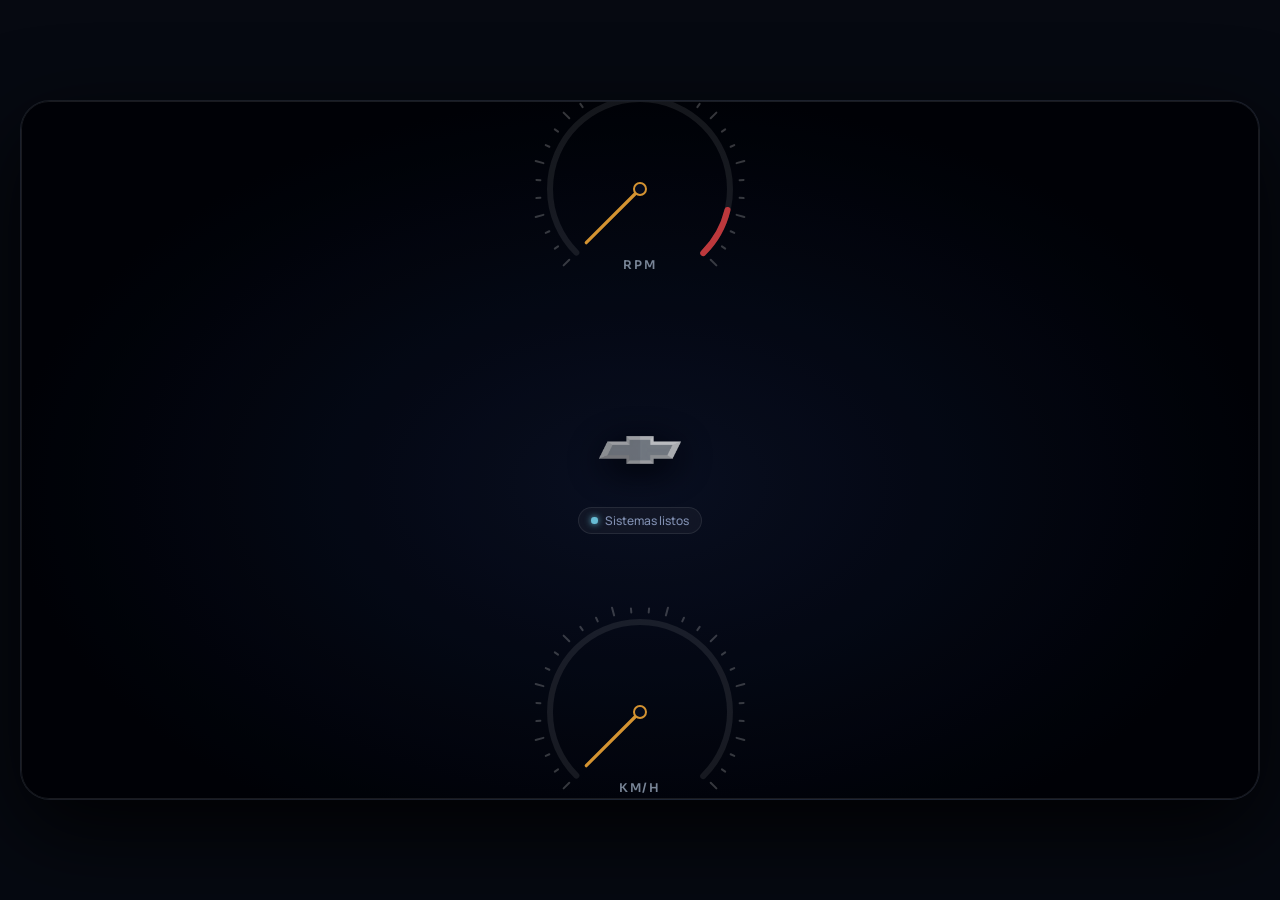
==== commit db398be1: "fix(core-ui-ota): fix Chrome 61 UI/dark mode, BT audio/DSP/queue/seek, map tile cache, topbar shortc" ====
--- a/joy_os_v1_production.html
+++ b/joy_os_v1_production.html
@@ -4,11 +4,39 @@
 <head>
   <meta charset="UTF-8" />
   <meta name="viewport" content="width=device-width, initial-scale=1.0" />
-  <!-- JOYOS_PROD_VER=1.1.0 -->
-  <title>JoyOS Production v1.1.0 — Chevrolet Joy</title>
+  <!-- JOYOS_PROD_VER=1.1.1 -->
+  <title>JoyOS Production v1.1.1 — Chevrolet Joy</title>
   <link rel="stylesheet" href="css/fonts.css">
   <link rel="stylesheet" href="css/leaflet.css">
   <script src="js/leaflet.js"></script>
+  <script>
+    (function () {
+      try {
+        var de = document.documentElement;
+        de.classList.add('dark');
+        var isNative = typeof window.AndroidBridge !== 'undefined' ||
+          window.location.search.indexOf('prod=1') !== -1 ||
+          window.location.search.indexOf('native=1') !== -1;
+        if (isNative) de.classList.add('is-native-car');
+        var m = (navigator.userAgent || '').match(/Chrome\/(\d+)/);
+        var ver = m ? parseInt(m[1], 10) : 999;
+        var f = document.createElement('div');
+        f.style.display = 'flex';
+        f.style.flexDirection = 'column';
+        f.style.rowGap = '1px';
+        f.appendChild(document.createElement('div'));
+        f.appendChild(document.createElement('div'));
+        f.style.position = 'absolute';
+        f.style.visibility = 'hidden';
+        de.appendChild(f);
+        var hasFlexGap = f.scrollHeight === 1;
+        de.removeChild(f);
+        if (!hasFlexGap || ver < 84) de.classList.add('legacy-flex-gap');
+      } catch (e) {
+        document.documentElement.classList.add('legacy-flex-gap');
+      }
+    })();
+  </script>
   <style id="tailwind-precompiled">
     *,
     ::before,
@@ -37,7 +65,7 @@
       --tw-ring-inset: ;
       --tw-ring-offset-width: 0px;
       --tw-ring-offset-color: #fff;
-      --tw-ring-color: rgb(59 130 246 / 0.5);
+      --tw-ring-color: rgba(59, 130, 246, 0.5);
       --tw-ring-offset-shadow: 0 0 #0000;
       --tw-ring-shadow: 0 0 #0000;
       --tw-shadow: 0 0 #0000;
@@ -91,7 +119,7 @@
       --tw-ring-inset: ;
       --tw-ring-offset-width: 0px;
       --tw-ring-offset-color: #fff;
-      --tw-ring-color: rgb(59 130 246 / 0.5);
+      --tw-ring-color: rgba(59, 130, 246, 0.5);
       --tw-ring-offset-shadow: 0 0 #0000;
       --tw-ring-shadow: 0 0 #0000;
       --tw-shadow: 0 0 #0000;
@@ -158,7 +186,7 @@
       border-top-width: 1px
     }
 
-    abbr:where([title]) {
+    abbr[title] {
       -webkit-text-decoration: underline dotted;
       text-decoration: underline dotted
     }
@@ -242,9 +270,9 @@
     }
 
     button,
-    input:where([type=button]),
-    input:where([type=reset]),
-    input:where([type=submit]) {
+    input[type='button'],
+    input[type='reset'],
+    input[type='submit'] {
       -webkit-appearance: button;
       background-color: transparent;
       background-image: none
@@ -359,7 +387,7 @@
       height: auto
     }
 
-    [hidden]:where(:not([hidden=until-found])) {
+    [hidden]:not([hidden="until-found"]) {
       display: none
     }
 
@@ -396,15 +424,15 @@
     }
 
     .-inset-10 {
-      inset: -2.5rem
+      top: -2.5rem; right: -2.5rem; bottom: -2.5rem; left: -2.5rem
     }
 
     .inset-0 {
-      inset: 0px
+      top: 0px; right: 0px; bottom: 0px; left: 0px
     }
 
     .-inset-2 {
-      inset: -0.5rem
+      top: -0.5rem; right: -0.5rem; bottom: -0.5rem; left: -0.5rem
     }
 
     .inset-x-0 {
@@ -1338,55 +1366,55 @@
     }
 
     .gap-0\.5 {
-      gap: 0.125rem
+      grid-gap: 0.125rem; gap: 0.125rem
     }
 
     .gap-1 {
-      gap: 0.25rem
+      grid-gap: 0.25rem; gap: 0.25rem
     }
 
     .gap-1\.5 {
-      gap: 0.375rem
+      grid-gap: 0.375rem; gap: 0.375rem
     }
 
     .gap-2 {
-      gap: 0.5rem
+      grid-gap: 0.5rem; gap: 0.5rem
     }
 
     .gap-2\.5 {
-      gap: 0.625rem
+      grid-gap: 0.625rem; gap: 0.625rem
     }
 
     .gap-3 {
-      gap: 0.75rem
+      grid-gap: 0.75rem; gap: 0.75rem
     }
 
     .gap-3\.5 {
-      gap: 0.875rem
+      grid-gap: 0.875rem; gap: 0.875rem
     }
 
     .gap-4 {
-      gap: 1rem
+      grid-gap: 1rem; gap: 1rem
     }
 
     .gap-5 {
-      gap: 1.25rem
+      grid-gap: 1.25rem; gap: 1.25rem
     }
 
     .gap-6 {
-      gap: 1.5rem
+      grid-gap: 1.5rem; gap: 1.5rem
     }
 
     .gap-8 {
-      gap: 2rem
+      grid-gap: 2rem; gap: 2rem
     }
 
     .gap-\[2px\] {
-      gap: 2px
+      grid-gap: 2px; gap: 2px
     }
 
     .gap-7 {
-      gap: 1.75rem
+      grid-gap: 1.75rem; gap: 1.75rem
     }
 
     .divide-y> :not([hidden])~ :not([hidden]) {
@@ -1396,7 +1424,7 @@
     }
 
     .divide-white\/\[0\.04\]> :not([hidden])~ :not([hidden]) {
-      border-color: rgb(255 255 255 / 0.04)
+      border-color: rgba(255, 255, 255, 0.04)
     }
 
     .self-start {
@@ -1490,7 +1518,7 @@
     }
 
     .border-\[\#5ce1e6\]\/35 {
-      border-color: rgb(92 225 230 / 0.35)
+      border-color: rgba(92, 225, 230, 0.35)
     }
 
     .border-\[var\(--accent\)\] {
@@ -1502,36 +1530,36 @@
     }
 
     .border-amber-500\/35 {
-      border-color: rgb(245 158 11 / 0.35)
+      border-color: rgba(245, 158, 11, 0.35)
     }
 
     .border-black\/10 {
-      border-color: rgb(0 0 0 / 0.1)
+      border-color: rgba(0, 0, 0, 0.1)
     }
 
     .border-black\/5 {
-      border-color: rgb(0 0 0 / 0.05)
+      border-color: rgba(0, 0, 0, 0.05)
     }
 
     .border-cyan-400\/40 {
-      border-color: rgb(34 211 238 / 0.4)
+      border-color: rgba(34, 211, 238, 0.4)
     }
 
     .border-cyan-500\/40 {
-      border-color: rgb(6 182 212 / 0.4)
+      border-color: rgba(6, 182, 212, 0.4)
     }
 
     .border-purple-400\/35 {
-      border-color: rgb(192 132 252 / 0.35)
+      border-color: rgba(192, 132, 252, 0.35)
     }
 
     .border-sky-400\/35 {
-      border-color: rgb(56 189 248 / 0.35)
+      border-color: rgba(56, 189, 248, 0.35)
     }
 
     .border-slate-950 {
       --tw-border-opacity: 1;
-      border-color: rgb(2 6 23 / var(--tw-border-opacity, 1))
+      border-color: rgba(2, 6, 23, var(--tw-border-opacity, 1))
     }
 
     .border-transparent {
@@ -1540,81 +1568,81 @@
 
     .border-white {
       --tw-border-opacity: 1;
-      border-color: rgb(255 255 255 / var(--tw-border-opacity, 1))
+      border-color: rgba(255, 255, 255, var(--tw-border-opacity, 1))
     }
 
     .border-white\/10 {
-      border-color: rgb(255 255 255 / 0.1)
+      border-color: rgba(255, 255, 255, 0.1)
     }
 
     .border-white\/25 {
-      border-color: rgb(255 255 255 / 0.25)
+      border-color: rgba(255, 255, 255, 0.25)
     }
 
     .border-white\/5 {
-      border-color: rgb(255 255 255 / 0.05)
+      border-color: rgba(255, 255, 255, 0.05)
     }
 
     .border-white\/\[0\.04\] {
-      border-color: rgb(255 255 255 / 0.04)
+      border-color: rgba(255, 255, 255, 0.04)
     }
 
     .border-white\/\[0\.05\] {
-      border-color: rgb(255 255 255 / 0.05)
+      border-color: rgba(255, 255, 255, 0.05)
     }
 
     .border-white\/15 {
-      border-color: rgb(255 255 255 / 0.15)
+      border-color: rgba(255, 255, 255, 0.15)
     }
 
     .border-emerald-500\/30 {
-      border-color: rgb(16 185 129 / 0.3)
+      border-color: rgba(16, 185, 129, 0.3)
     }
 
     .border-rose-500\/40 {
-      border-color: rgb(244 63 94 / 0.4)
+      border-color: rgba(244, 63, 94, 0.4)
     }
 
     .bg-\[\#060911\] {
       --tw-bg-opacity: 1;
-      background-color: rgb(6 9 17 / var(--tw-bg-opacity, 1))
+      background-color: rgba(6, 9, 17, var(--tw-bg-opacity, 1))
     }
 
     .bg-\[\#007cf8\]\/20 {
-      background-color: rgb(0 124 248 / 0.2)
+      background-color: rgba(0, 124, 248, 0.2)
     }
 
     .bg-\[\#0d121d\]\/95 {
-      background-color: rgb(13 18 29 / 0.95)
+      background-color: rgba(13, 18, 29, 0.95)
     }
 
     .bg-\[\#34d399\] {
       --tw-bg-opacity: 1;
-      background-color: rgb(52 211 153 / var(--tw-bg-opacity, 1))
+      background-color: rgba(52, 211, 153, var(--tw-bg-opacity, 1))
     }
 
     .bg-\[\#5ce1e6\] {
       --tw-bg-opacity: 1;
-      background-color: rgb(92 225 230 / var(--tw-bg-opacity, 1))
+      background-color: rgba(92, 225, 230, var(--tw-bg-opacity, 1))
     }
 
     .bg-\[\#5ce1e6\]\/15 {
-      background-color: rgb(92 225 230 / 0.15)
+      background-color: rgba(92, 225, 230, 0.15)
     }
 
     .bg-\[\#c084fc\] {
       --tw-bg-opacity: 1;
-      background-color: rgb(192 132 252 / var(--tw-bg-opacity, 1))
+      background-color: rgba(192, 132, 252, var(--tw-bg-opacity, 1))
     }
 
     .bg-\[\#fb7185\] {
       --tw-bg-opacity: 1;
-      background-color: rgb(251 113 133 / var(--tw-bg-opacity, 1))
+      background-color: rgba(251, 113, 133, var(--tw-bg-opacity, 1))
     }
 
     .bg-\[\#fbbf24\] {
       --tw-bg-opacity: 1;
-      background-color: rgb(251 191 36 / var(--tw-bg-opacity, 1))
+      background-color: rgba(251, 191, 36, var(--tw-bg-opacity, 1))
     }
 
     .bg-\[var\(--accent\)\] {
@@ -1626,35 +1654,35 @@
     }
 
     .bg-amber-500\/15 {
-      background-color: rgb(245 158 11 / 0.15)
+      background-color: rgba(245, 158, 11, 0.15)
     }
 
     .bg-black\/10 {
-      background-color: rgb(0 0 0 / 0.1)
+      background-color: rgba(0, 0, 0, 0.1)
     }
 
     .bg-black\/25 {
-      background-color: rgb(0 0 0 / 0.25)
+      background-color: rgba(0, 0, 0, 0.25)
     }
 
     .bg-black\/35 {
-      background-color: rgb(0 0 0 / 0.35)
+      background-color: rgba(0, 0, 0, 0.35)
     }
 
     .bg-black\/40 {
-      background-color: rgb(0 0 0 / 0.4)
+      background-color: rgba(0, 0, 0, 0.4)
     }
 
     .bg-black\/80 {
-      background-color: rgb(0 0 0 / 0.8)
+      background-color: rgba(0, 0, 0, 0.8)
     }
 
     .bg-black\/\[0\.05\] {
-      background-color: rgb(0 0 0 / 0.05)
+      background-color: rgba(0, 0, 0, 0.05)
     }
 
     .bg-black\/\[0\.08\] {
-      background-color: rgb(0 0 0 / 0.08)
+      background-color: rgba(0, 0, 0, 0.08)
     }
 
     .bg-current {
@@ -1663,47 +1691,47 @@
 
     .bg-cyan-500 {
       --tw-bg-opacity: 1;
-      background-color: rgb(6 182 212 / var(--tw-bg-opacity, 1))
+      background-color: rgba(6, 182, 212, var(--tw-bg-opacity, 1))
     }
 
     .bg-cyan-500\/20 {
-      background-color: rgb(6 182 212 / 0.2)
+      background-color: rgba(6, 182, 212, 0.2)
     }
 
     .bg-emerald-400 {
       --tw-bg-opacity: 1;
-      background-color: rgb(52 211 153 / var(--tw-bg-opacity, 1))
+      background-color: rgba(52, 211, 153, var(--tw-bg-opacity, 1))
     }
 
     .bg-emerald-500 {
       --tw-bg-opacity: 1;
-      background-color: rgb(16 185 129 / var(--tw-bg-opacity, 1))
+      background-color: rgba(16, 185, 129, var(--tw-bg-opacity, 1))
     }
 
     .bg-emerald-500\/15 {
-      background-color: rgb(16 185 129 / 0.15)
+      background-color: rgba(16, 185, 129, 0.15)
     }
 
     .bg-purple-500\/15 {
-      background-color: rgb(168 85 247 / 0.15)
+      background-color: rgba(168, 85, 247, 0.15)
     }
 
     .bg-rose-500\/45 {
-      background-color: rgb(244 63 94 / 0.45)
+      background-color: rgba(244, 63, 94, 0.45)
     }
 
     .bg-sky-500\/15 {
-      background-color: rgb(14 165 233 / 0.15)
+      background-color: rgba(14, 165, 233, 0.15)
     }
 
     .bg-slate-600 {
       --tw-bg-opacity: 1;
-      background-color: rgb(71 85 105 / var(--tw-bg-opacity, 1))
+      background-color: rgba(71, 85, 105, var(--tw-bg-opacity, 1))
     }
 
     .bg-slate-900 {
       --tw-bg-opacity: 1;
-      background-color: rgb(15 23 42 / var(--tw-bg-opacity, 1))
+      background-color: rgba(15, 23, 42, var(--tw-bg-opacity, 1))
     }
 
     .bg-transparent {
@@ -1712,105 +1740,105 @@
 
     .bg-white {
       --tw-bg-opacity: 1;
-      background-color: rgb(255 255 255 / var(--tw-bg-opacity, 1))
+      background-color: rgba(255, 255, 255, var(--tw-bg-opacity, 1))
     }
 
     .bg-white\/10 {
-      background-color: rgb(255 255 255 / 0.1)
+      background-color: rgba(255, 255, 255, 0.1)
     }
 
     .bg-white\/15 {
-      background-color: rgb(255 255 255 / 0.15)
+      background-color: rgba(255, 255, 255, 0.15)
     }
 
     .bg-white\/5 {
-      background-color: rgb(255 255 255 / 0.05)
+      background-color: rgba(255, 255, 255, 0.05)
     }
 
     .bg-\[\#22d3ee\] {
       --tw-bg-opacity: 1;
-      background-color: rgb(34 211 238 / var(--tw-bg-opacity, 1))
+      background-color: rgba(34, 211, 238, var(--tw-bg-opacity, 1))
     }
 
     .bg-neutral-900 {
       --tw-bg-opacity: 1;
-      background-color: rgb(23 23 23 / var(--tw-bg-opacity, 1))
+      background-color: rgba(23, 23, 23, var(--tw-bg-opacity, 1))
     }
 
     .bg-slate-950\/75 {
-      background-color: rgb(2 6 23 / 0.75)
+      background-color: rgba(2, 6, 23, 0.75)
     }
 
     .bg-white\/\[0\.03\] {
-      background-color: rgb(255 255 255 / 0.03)
+      background-color: rgba(255, 255, 255, 0.03)
     }
 
     .bg-\[\#0284c7\] {
       --tw-bg-opacity: 1;
-      background-color: rgb(2 132 199 / var(--tw-bg-opacity, 1))
+      background-color: rgba(2, 132, 199, var(--tw-bg-opacity, 1))
     }
 
     .bg-amber-400 {
       --tw-bg-opacity: 1;
-      background-color: rgb(251 191 36 / var(--tw-bg-opacity, 1))
+      background-color: rgba(251, 191, 36, var(--tw-bg-opacity, 1))
     }
 
     .bg-amber-500 {
       --tw-bg-opacity: 1;
-      background-color: rgb(245 158 11 / var(--tw-bg-opacity, 1))
+      background-color: rgba(245, 158, 11, var(--tw-bg-opacity, 1))
     }
 
     .bg-amber-500\/20 {
-      background-color: rgb(245 158 11 / 0.2)
+      background-color: rgba(245, 158, 11, 0.2)
     }
 
     .bg-black\/55 {
-      background-color: rgb(0 0 0 / 0.55)
+      background-color: rgba(0, 0, 0, 0.55)
     }
 
     .bg-black\/\[0\.04\] {
-      background-color: rgb(0 0 0 / 0.04)
+      background-color: rgba(0, 0, 0, 0.04)
     }
 
     .bg-cyan-400 {
       --tw-bg-opacity: 1;
-      background-color: rgb(34 211 238 / var(--tw-bg-opacity, 1))
+      background-color: rgba(34, 211, 238, var(--tw-bg-opacity, 1))
     }
 
     .bg-purple-500 {
       --tw-bg-opacity: 1;
-      background-color: rgb(168 85 247 / var(--tw-bg-opacity, 1))
+      background-color: rgba(168, 85, 247, var(--tw-bg-opacity, 1))
     }
 
     .bg-rose-500 {
       --tw-bg-opacity: 1;
-      background-color: rgb(244 63 94 / var(--tw-bg-opacity, 1))
+      background-color: rgba(244, 63, 94, var(--tw-bg-opacity, 1))
     }
 
     .bg-rose-500\/20 {
-      background-color: rgb(244 63 94 / 0.2)
+      background-color: rgba(244, 63, 94, 0.2)
     }
 
     .bg-sky-400 {
       --tw-bg-opacity: 1;
-      background-color: rgb(56 189 248 / var(--tw-bg-opacity, 1))
+      background-color: rgba(56, 189, 248, var(--tw-bg-opacity, 1))
     }
 
     .bg-slate-500 {
       --tw-bg-opacity: 1;
-      background-color: rgb(100 116 139 / var(--tw-bg-opacity, 1))
+      background-color: rgba(100, 116, 139, var(--tw-bg-opacity, 1))
     }
 
     .bg-slate-700\/60 {
-      background-color: rgb(51 65 85 / 0.6)
+      background-color: rgba(51, 65, 85, 0.6)
     }
 
     .bg-slate-950\/95 {
-      background-color: rgb(2 6 23 / 0.95)
+      background-color: rgba(2, 6, 23, 0.95)
     }
 
     .bg-white\/25 {
-      background-color: rgb(255 255 255 / 0.25)
+      background-color: rgba(255, 255, 255, 0.25)
     }
 
     .bg-gradient-to-b {
@@ -1831,96 +1859,96 @@
 
     .from-\[\#0086ff\] {
       --tw-gradient-from: #0086ff var(--tw-gradient-from-position);
-      --tw-gradient-to: rgb(0 134 255 / 0) var(--tw-gradient-to-position);
+      --tw-gradient-to: rgba(0, 134, 255, 0) var(--tw-gradient-to-position);
       --tw-gradient-stops: var(--tw-gradient-from), var(--tw-gradient-to)
     }
 
     .from-\[\#5ce1e6\] {
       --tw-gradient-from: #5ce1e6 var(--tw-gradient-from-position);
-      --tw-gradient-to: rgb(92 225 230 / 0) var(--tw-gradient-to-position);
+      --tw-gradient-to: rgba(92, 225, 230, 0) var(--tw-gradient-to-position);
       --tw-gradient-stops: var(--tw-gradient-from), var(--tw-gradient-to)
     }
 
     .from-amber-400 {
       --tw-gradient-from: #fbbf24 var(--tw-gradient-from-position);
-      --tw-gradient-to: rgb(251 191 36 / 0) var(--tw-gradient-to-position);
+      --tw-gradient-to: rgba(251, 191, 36, 0) var(--tw-gradient-to-position);
       --tw-gradient-stops: var(--tw-gradient-from), var(--tw-gradient-to)
     }
 
     .from-cyan-500 {
       --tw-gradient-from: #06b6d4 var(--tw-gradient-from-position);
-      --tw-gradient-to: rgb(6 182 212 / 0) var(--tw-gradient-to-position);
+      --tw-gradient-to: rgba(6, 182, 212, 0) var(--tw-gradient-to-position);
       --tw-gradient-stops: var(--tw-gradient-from), var(--tw-gradient-to)
     }
 
     .from-slate-950\/70 {
-      --tw-gradient-from: rgb(2 6 23 / 0.7) var(--tw-gradient-from-position);
-      --tw-gradient-to: rgb(2 6 23 / 0) var(--tw-gradient-to-position);
+      --tw-gradient-from: rgba(2, 6, 23, 0.7) var(--tw-gradient-from-position);
+      --tw-gradient-to: rgba(2, 6, 23, 0) var(--tw-gradient-to-position);
       --tw-gradient-stops: var(--tw-gradient-from), var(--tw-gradient-to)
     }
 
     .from-transparent {
       --tw-gradient-from: transparent var(--tw-gradient-from-position);
-      --tw-gradient-to: rgb(0 0 0 / 0) var(--tw-gradient-to-position);
+      --tw-gradient-to: rgba(0, 0, 0, 0) var(--tw-gradient-to-position);
       --tw-gradient-stops: var(--tw-gradient-from), var(--tw-gradient-to)
     }
 
     .from-cyan-300 {
       --tw-gradient-from: #67e8f9 var(--tw-gradient-from-position);
-      --tw-gradient-to: rgb(103 232 249 / 0) var(--tw-gradient-to-position);
+      --tw-gradient-to: rgba(103, 232, 249, 0) var(--tw-gradient-to-position);
       --tw-gradient-stops: var(--tw-gradient-from), var(--tw-gradient-to)
     }
 
     .from-cyan-400 {
       --tw-gradient-from: #22d3ee var(--tw-gradient-from-position);
-      --tw-gradient-to: rgb(34 211 238 / 0) var(--tw-gradient-to-position);
+      --tw-gradient-to: rgba(34, 211, 238, 0) var(--tw-gradient-to-position);
       --tw-gradient-stops: var(--tw-gradient-from), var(--tw-gradient-to)
     }
 
     .from-cyan-600 {
       --tw-gradient-from: #0891b2 var(--tw-gradient-from-position);
-      --tw-gradient-to: rgb(8 145 178 / 0) var(--tw-gradient-to-position);
+      --tw-gradient-to: rgba(8, 145, 178, 0) var(--tw-gradient-to-position);
       --tw-gradient-stops: var(--tw-gradient-from), var(--tw-gradient-to)
     }
 
     .from-emerald-400 {
       --tw-gradient-from: #34d399 var(--tw-gradient-from-position);
-      --tw-gradient-to: rgb(52 211 153 / 0) var(--tw-gradient-to-position);
+      --tw-gradient-to: rgba(52, 211, 153, 0) var(--tw-gradient-to-position);
       --tw-gradient-stops: var(--tw-gradient-from), var(--tw-gradient-to)
     }
 
     .from-indigo-400 {
       --tw-gradient-from: #818cf8 var(--tw-gradient-from-position);
-      --tw-gradient-to: rgb(129 140 248 / 0) var(--tw-gradient-to-position);
+      --tw-gradient-to: rgba(129, 140, 248, 0) var(--tw-gradient-to-position);
       --tw-gradient-stops: var(--tw-gradient-from), var(--tw-gradient-to)
     }
 
     .from-rose-500 {
       --tw-gradient-from: #f43f5e var(--tw-gradient-from-position);
-      --tw-gradient-to: rgb(244 63 94 / 0) var(--tw-gradient-to-position);
+      --tw-gradient-to: rgba(244, 63, 94, 0) var(--tw-gradient-to-position);
       --tw-gradient-stops: var(--tw-gradient-from), var(--tw-gradient-to)
     }
 
     .from-sky-400 {
       --tw-gradient-from: #38bdf8 var(--tw-gradient-from-position);
-      --tw-gradient-to: rgb(56 189 248 / 0) var(--tw-gradient-to-position);
+      --tw-gradient-to: rgba(56, 189, 248, 0) var(--tw-gradient-to-position);
       --tw-gradient-stops: var(--tw-gradient-from), var(--tw-gradient-to)
     }
 
     .from-indigo-500 {
       --tw-gradient-from: #6366f1 var(--tw-gradient-from-position);
-      --tw-gradient-to: rgb(99 102 241 / 0) var(--tw-gradient-to-position);
+      --tw-gradient-to: rgba(99, 102, 241, 0) var(--tw-gradient-to-position);
       --tw-gradient-stops: var(--tw-gradient-from), var(--tw-gradient-to)
     }
 
     .via-transparent {
-      --tw-gradient-to: rgb(0 0 0 / 0) var(--tw-gradient-to-position);
+      --tw-gradient-to: rgba(0, 0, 0, 0) var(--tw-gradient-to-position);
       --tw-gradient-stops: var(--tw-gradient-from), transparent var(--tw-gradient-via-position), var(--tw-gradient-to)
     }
 
     .via-white\/85 {
-      --tw-gradient-to: rgb(255 255 255 / 0) var(--tw-gradient-to-position);
-      --tw-gradient-stops: var(--tw-gradient-from), rgb(255 255 255 / 0.85) var(--tw-gradient-via-position), var(--tw-gradient-to)
+      --tw-gradient-to: rgba(255, 255, 255, 0) var(--tw-gradient-to-position);
+      --tw-gradient-stops: var(--tw-gradient-from), rgba(255, 255, 255, 0.85) var(--tw-gradient-via-position), var(--tw-gradient-to)
     }
 
     .to-\[\#0062d6\] {
@@ -1940,7 +1968,7 @@
     }
 
     .to-slate-950\/30 {
-      --tw-gradient-to: rgb(2 6 23 / 0.3) var(--tw-gradient-to-position)
+      --tw-gradient-to: rgba(2, 6, 23, 0.3) var(--tw-gradient-to-position)
     }
 
     .to-transparent {
@@ -2331,12 +2359,12 @@
 
     .text-slate-100 {
       --tw-text-opacity: 1;
-      color: rgb(241 245 249 / var(--tw-text-opacity, 1))
+      color: rgba(241, 245, 249, var(--tw-text-opacity, 1))
     }
 
     .text-\[\#5ce1e6\] {
       --tw-text-opacity: 1;
-      color: rgb(92 225 230 / var(--tw-text-opacity, 1))
+      color: rgba(92, 225, 230, var(--tw-text-opacity, 1))
     }
 
     .text-\[var\(--accent\)\] {
@@ -2353,99 +2381,99 @@
 
     .text-amber-400 {
       --tw-text-opacity: 1;
-      color: rgb(251 191 36 / var(--tw-text-opacity, 1))
+      color: rgba(251, 191, 36, var(--tw-text-opacity, 1))
     }
 
     .text-amber-500 {
       --tw-text-opacity: 1;
-      color: rgb(245 158 11 / var(--tw-text-opacity, 1))
+      color: rgba(245, 158, 11, var(--tw-text-opacity, 1))
     }
 
     .text-cyan-300 {
       --tw-text-opacity: 1;
-      color: rgb(103 232 249 / var(--tw-text-opacity, 1))
+      color: rgba(103, 232, 249, var(--tw-text-opacity, 1))
     }
 
     .text-cyan-400 {
       --tw-text-opacity: 1;
-      color: rgb(34 211 238 / var(--tw-text-opacity, 1))
+      color: rgba(34, 211, 238, var(--tw-text-opacity, 1))
     }
 
     .text-emerald-400 {
       --tw-text-opacity: 1;
-      color: rgb(52 211 153 / var(--tw-text-opacity, 1))
+      color: rgba(52, 211, 153, var(--tw-text-opacity, 1))
     }
 
     .text-emerald-500 {
       --tw-text-opacity: 1;
-      color: rgb(16 185 129 / var(--tw-text-opacity, 1))
+      color: rgba(16, 185, 129, var(--tw-text-opacity, 1))
     }
 
     .text-purple-300 {
       --tw-text-opacity: 1;
-      color: rgb(216 180 254 / var(--tw-text-opacity, 1))
+      color: rgba(216, 180, 254, var(--tw-text-opacity, 1))
     }
 
     .text-sky-300 {
       --tw-text-opacity: 1;
-      color: rgb(125 211 252 / var(--tw-text-opacity, 1))
+      color: rgba(125, 211, 252, var(--tw-text-opacity, 1))
     }
 
     .text-slate-200 {
       --tw-text-opacity: 1;
-      color: rgb(226 232 240 / var(--tw-text-opacity, 1))
+      color: rgba(226, 232, 240, var(--tw-text-opacity, 1))
     }
 
     .text-slate-300 {
       --tw-text-opacity: 1;
-      color: rgb(203 213 225 / var(--tw-text-opacity, 1))
+      color: rgba(203, 213, 225, var(--tw-text-opacity, 1))
     }
 
     .text-slate-400 {
       --tw-text-opacity: 1;
-      color: rgb(148 163 184 / var(--tw-text-opacity, 1))
+      color: rgba(148, 163, 184, var(--tw-text-opacity, 1))
     }
 
     .text-slate-950 {
       --tw-text-opacity: 1;
-      color: rgb(2 6 23 / var(--tw-text-opacity, 1))
+      color: rgba(2, 6, 23, var(--tw-text-opacity, 1))
     }
 
     .text-white {
       --tw-text-opacity: 1;
-      color: rgb(255 255 255 / var(--tw-text-opacity, 1))
+      color: rgba(255, 255, 255, var(--tw-text-opacity, 1))
     }
 
     .text-white\/60 {
-      color: rgb(255 255 255 / 0.6)
+      color: rgba(255, 255, 255, 0.6)
     }
 
     .text-white\/70 {
-      color: rgb(255 255 255 / 0.7)
+      color: rgba(255, 255, 255, 0.7)
     }
 
     .text-white\/75 {
-      color: rgb(255 255 255 / 0.75)
+      color: rgba(255, 255, 255, 0.75)
     }
 
     .text-rose-400 {
       --tw-text-opacity: 1;
-      color: rgb(251 113 133 / var(--tw-text-opacity, 1))
+      color: rgba(251, 113, 133, var(--tw-text-opacity, 1))
     }
 
     .text-rose-500 {
       --tw-text-opacity: 1;
-      color: rgb(244 63 94 / var(--tw-text-opacity, 1))
+      color: rgba(244, 63, 94, var(--tw-text-opacity, 1))
     }
 
     .text-sky-400 {
       --tw-text-opacity: 1;
-      color: rgb(56 189 248 / var(--tw-text-opacity, 1))
+      color: rgba(56, 189, 248, var(--tw-text-opacity, 1))
     }
 
     .text-slate-700 {
       --tw-text-opacity: 1;
-      color: rgb(51 65 85 / var(--tw-text-opacity, 1))
+      color: rgba(51, 65, 85, var(--tw-text-opacity, 1))
     }
 
     .antialiased {
@@ -2518,13 +2546,13 @@
     }
 
     .shadow {
-      --tw-shadow: 0 1px 3px 0 rgb(0 0 0 / 0.1), 0 1px 2px -1px rgb(0 0 0 / 0.1);
+      --tw-shadow: 0 1px 3px 0 rgba(0, 0, 0, 0.1), 0 1px 2px -1px rgba(0, 0, 0, 0.1);
       --tw-shadow-colored: 0 1px 3px 0 var(--tw-shadow-color), 0 1px 2px -1px var(--tw-shadow-color);
       box-shadow: var(--tw-ring-offset-shadow, 0 0 #0000), var(--tw-ring-shadow, 0 0 #0000), var(--tw-shadow)
     }
 
     .shadow-2xl {
-      --tw-shadow: 0 25px 50px -12px rgb(0 0 0 / 0.25);
+      --tw-shadow: 0 25px 50px -12px rgba(0, 0, 0, 0.25);
       --tw-shadow-colored: 0 25px 50px -12px var(--tw-shadow-color);
       box-shadow: var(--tw-ring-offset-shadow, 0 0 #0000), var(--tw-ring-shadow, 0 0 #0000), var(--tw-shadow)
     }
@@ -2578,31 +2606,31 @@
     }
 
     .shadow-inner {
-      --tw-shadow: inset 0 2px 4px 0 rgb(0 0 0 / 0.05);
+      --tw-shadow: inset 0 2px 4px 0 rgba(0, 0, 0, 0.05);
       --tw-shadow-colored: inset 0 2px 4px 0 var(--tw-shadow-color);
       box-shadow: var(--tw-ring-offset-shadow, 0 0 #0000), var(--tw-ring-shadow, 0 0 #0000), var(--tw-shadow)
     }
 
     .shadow-lg {
-      --tw-shadow: 0 10px 15px -3px rgb(0 0 0 / 0.1), 0 4px 6px -4px rgb(0 0 0 / 0.1);
+      --tw-shadow: 0 10px 15px -3px rgba(0, 0, 0, 0.1), 0 4px 6px -4px rgba(0, 0, 0, 0.1);
       --tw-shadow-colored: 0 10px 15px -3px var(--tw-shadow-color), 0 4px 6px -4px var(--tw-shadow-color);
       box-shadow: var(--tw-ring-offset-shadow, 0 0 #0000), var(--tw-ring-shadow, 0 0 #0000), var(--tw-shadow)
     }
 
     .shadow-md {
-      --tw-shadow: 0 4px 6px -1px rgb(0 0 0 / 0.1), 0 2px 4px -2px rgb(0 0 0 / 0.1);
+      --tw-shadow: 0 4px 6px -1px rgba(0, 0, 0, 0.1), 0 2px 4px -2px rgba(0, 0, 0, 0.1);
       --tw-shadow-colored: 0 4px 6px -1px var(--tw-shadow-color), 0 2px 4px -2px var(--tw-shadow-color);
       box-shadow: var(--tw-ring-offset-shadow, 0 0 #0000), var(--tw-ring-shadow, 0 0 #0000), var(--tw-shadow)
     }
 
     .shadow-sm {
-      --tw-shadow: 0 1px 2px 0 rgb(0 0 0 / 0.05);
+      --tw-shadow: 0 1px 2px 0 rgba(0, 0, 0, 0.05);
       --tw-shadow-colored: 0 1px 2px 0 var(--tw-shadow-color);
       box-shadow: var(--tw-ring-offset-shadow, 0 0 #0000), var(--tw-ring-shadow, 0 0 #0000), var(--tw-shadow)
     }
 
     .shadow-xl {
-      --tw-shadow: 0 20px 25px -5px rgb(0 0 0 / 0.1), 0 8px 10px -6px rgb(0 0 0 / 0.1);
+      --tw-shadow: 0 20px 25px -5px rgba(0, 0, 0, 0.1), 0 8px 10px -6px rgba(0, 0, 0, 0.1);
       --tw-shadow-colored: 0 20px 25px -5px var(--tw-shadow-color), 0 8px 10px -6px var(--tw-shadow-color);
       box-shadow: var(--tw-ring-offset-shadow, 0 0 #0000), var(--tw-ring-shadow, 0 0 #0000), var(--tw-shadow)
     }
@@ -2668,7 +2696,7 @@
     }
 
     .shadow-cyan-500\/20 {
-      --tw-shadow-color: rgb(6 182 212 / 0.2);
+      --tw-shadow-color: rgba(6, 182, 212, 0.2);
       --tw-shadow: var(--tw-shadow-colored)
     }
 
@@ -2862,15 +2890,15 @@
     }
 
     .hover\:border-white\/40:hover {
-      border-color: rgb(255 255 255 / 0.4)
+      border-color: rgba(255, 255, 255, 0.4)
     }
 
     .hover\:border-black\/25:hover {
-      border-color: rgb(0 0 0 / 0.25)
+      border-color: rgba(0, 0, 0, 0.25)
     }
 
     .hover\:bg-\[\#5ce1e6\]\/25:hover {
-      background-color: rgb(92 225 230 / 0.25)
+      background-color: rgba(92, 225, 230, 0.25)
     }
 
     .hover\:bg-\[var\(--card\)\]:hover {
@@ -2878,40 +2906,40 @@
     }
 
     .hover\:bg-amber-500\/25:hover {
-      background-color: rgb(245 158 11 / 0.25)
+      background-color: rgba(245, 158, 11, 0.25)
     }
 
     .hover\:bg-cyan-400:hover {
       --tw-bg-opacity: 1;
-      background-color: rgb(34 211 238 / var(--tw-bg-opacity, 1))
+      background-color: rgba(34, 211, 238, var(--tw-bg-opacity, 1))
     }
 
     .hover\:bg-purple-500\/25:hover {
-      background-color: rgb(168 85 247 / 0.25)
+      background-color: rgba(168, 85, 247, 0.25)
     }
 
     .hover\:bg-sky-500\/25:hover {
-      background-color: rgb(14 165 233 / 0.25)
+      background-color: rgba(14, 165, 233, 0.25)
     }
 
     .hover\:bg-white\/10:hover {
-      background-color: rgb(255 255 255 / 0.1)
+      background-color: rgba(255, 255, 255, 0.1)
     }
 
     .hover\:bg-white\/15:hover {
-      background-color: rgb(255 255 255 / 0.15)
+      background-color: rgba(255, 255, 255, 0.15)
     }
 
     .hover\:bg-white\/5:hover {
-      background-color: rgb(255 255 255 / 0.05)
+      background-color: rgba(255, 255, 255, 0.05)
     }
 
     .hover\:bg-white\/\[0\.08\]:hover {
-      background-color: rgb(255 255 255 / 0.08)
+      background-color: rgba(255, 255, 255, 0.08)
     }
 
     .hover\:bg-black\/\[0\.08\]:hover {
-      background-color: rgb(0 0 0 / 0.08)
+      background-color: rgba(0, 0, 0, 0.08)
     }
 
     .hover\:text-\[var\(--accent\)\]:hover {
@@ -2924,12 +2952,12 @@
 
     .hover\:text-white:hover {
       --tw-text-opacity: 1;
-      color: rgb(255 255 255 / var(--tw-text-opacity, 1))
+      color: rgba(255, 255, 255, var(--tw-text-opacity, 1))
     }
 
     .hover\:text-slate-950:hover {
       --tw-text-opacity: 1;
-      color: rgb(2 6 23 / var(--tw-text-opacity, 1))
+      color: rgba(2, 6, 23, var(--tw-text-opacity, 1))
     }
 
     .hover\:opacity-100:hover {
@@ -2937,7 +2965,7 @@
     }
 
     .hover\:shadow-md:hover {
-      --tw-shadow: 0 4px 6px -1px rgb(0 0 0 / 0.1), 0 2px 4px -2px rgb(0 0 0 / 0.1);
+      --tw-shadow: 0 4px 6px -1px rgba(0, 0, 0, 0.1), 0 2px 4px -2px rgba(0, 0, 0, 0.1);
       --tw-shadow-colored: 0 4px 6px -1px var(--tw-shadow-color), 0 2px 4px -2px var(--tw-shadow-color);
       box-shadow: var(--tw-ring-offset-shadow, 0 0 #0000), var(--tw-ring-shadow, 0 0 #0000), var(--tw-shadow)
     }
@@ -3028,7 +3056,7 @@
       }
 
       .md\:gap-6 {
-        gap: 1.5rem
+        grid-gap: 1.5rem; gap: 1.5rem
       }
 
       .md\:p-5 {
@@ -3048,48 +3076,93 @@
 
     @media (prefers-color-scheme: dark) {
       .dark\:border-white\/10 {
-        border-color: rgb(255 255 255 / 0.1)
-      }
+        border-color: rgba(255, 255, 255, 0.1)
+      }
+    .theme-dark .dark\:border-white\/10 { border-color: rgba(255, 255, 255, 0.1) }
 
       .dark\:border-white\/15 {
-        border-color: rgb(255 255 255 / 0.15)
-      }
+        border-color: rgba(255, 255, 255, 0.15)
+      }
+    .theme-dark .dark\:border-white\/15 { border-color: rgba(255, 255, 255, 0.15) }
 
       .dark\:border-white\/5 {
-        border-color: rgb(255 255 255 / 0.05)
-      }
+        border-color: rgba(255, 255, 255, 0.05)
+      }
+    .theme-dark .dark\:border-white\/5 { border-color: rgba(255, 255, 255, 0.05) }
 
       .dark\:bg-slate-300 {
         --tw-bg-opacity: 1;
-        background-color: rgb(203 213 225 / var(--tw-bg-opacity, 1))
-      }
+        background-color: rgba(203, 213, 225, var(--tw-bg-opacity, 1))
+      }
+    .theme-dark .dark\:bg-slate-300 { --tw-bg-opacity: 1;
+        background-color: rgba(203, 213, 225, var(--tw-bg-opacity, 1)) }
 
       .dark\:bg-white\/10 {
-        background-color: rgb(255 255 255 / 0.1)
-      }
+        background-color: rgba(255, 255, 255, 0.1)
+      }
+    .theme-dark .dark\:bg-white\/10 { background-color: rgba(255, 255, 255, 0.1) }
 
       .dark\:bg-white\/15 {
-        background-color: rgb(255 255 255 / 0.15)
-      }
+        background-color: rgba(255, 255, 255, 0.15)
+      }
+    .theme-dark .dark\:bg-white\/15 { background-color: rgba(255, 255, 255, 0.15) }
 
       .dark\:bg-white\/30 {
-        background-color: rgb(255 255 255 / 0.3)
-      }
+        background-color: rgba(255, 255, 255, 0.3)
+      }
+    .theme-dark .dark\:bg-white\/30 { background-color: rgba(255, 255, 255, 0.3) }
 
       .dark\:bg-white\/\[0\.05\] {
-        background-color: rgb(255 255 255 / 0.05)
-      }
+        background-color: rgba(255, 255, 255, 0.05)
+      }
+    .theme-dark .dark\:bg-white\/\[0\.05\] { background-color: rgba(255, 255, 255, 0.05) }
 
       .dark\:bg-white\/\[0\.08\] {
-        background-color: rgb(255 255 255 / 0.08)
-      }
+        background-color: rgba(255, 255, 255, 0.08)
+      }
+    .theme-dark .dark\:bg-white\/\[0\.08\] { background-color: rgba(255, 255, 255, 0.08) }
 
       .dark\:text-slate-950 {
         --tw-text-opacity: 1;
-        color: rgb(2 6 23 / var(--tw-text-opacity, 1))
-      }
-    }
-  </style>
+        color: rgba(2, 6, 23, var(--tw-text-opacity, 1))
+      }
+    .theme-dark .dark\:text-slate-950 { --tw-text-opacity: 1;
+        color: rgba(2, 6, 23, var(--tw-text-opacity, 1)) }
+    }
+  
+
+    .bg-current\/5 { background-color: rgba(255, 255, 255, 0.06); }
+    .bg-current\/10 { background-color: rgba(255, 255, 255, 0.11); }
+    .bg-current\/15 { background-color: rgba(255, 255, 255, 0.16); }
+    .bg-current\/\[0\.06\] { background-color: rgba(255, 255, 255, 0.06); }
+    .bg-current\/\[0\.08\] { background-color: rgba(255, 255, 255, 0.08); }
+    .bg-current\/\[0\.12\] { background-color: rgba(255, 255, 255, 0.12); }
+    .hover\:bg-current\/10:hover { background-color: rgba(255, 255, 255, 0.12); }
+    .hover\:bg-current\/\[0\.12\]:hover { background-color: rgba(255, 255, 255, 0.14); }
+    .theme-light .bg-current\/5 { background-color: rgba(15, 23, 42, 0.05); }
+    .theme-light .bg-current\/10 { background-color: rgba(15, 23, 42, 0.09); }
+    .theme-light .bg-current\/15 { background-color: rgba(15, 23, 42, 0.14); }
+    .theme-light .bg-current\/\[0\.06\] { background-color: rgba(15, 23, 42, 0.06); }
+    .theme-light .bg-current\/\[0\.08\] { background-color: rgba(15, 23, 42, 0.08); }
+    .theme-light .bg-current\/\[0\.12\] { background-color: rgba(15, 23, 42, 0.12); }
+    .theme-light .hover\:bg-current\/10:hover { background-color: rgba(15, 23, 42, 0.11); }
+    .theme-light .hover\:bg-current\/\[0\.12\]:hover { background-color: rgba(15, 23, 42, 0.13); }
+    .bg-\[var\(--accent\)\]\/15 { background-color: rgba(var(--arc), 0.15); }
+    .bg-\[var\(--accent\)\]\/20 { background-color: rgba(var(--arc), 0.20); }
+    .bg-\[var\(--accent\)\]\/25 { background-color: rgba(var(--arc), 0.25); }
+    .border-\[var\(--accent\)\]\/30 { border-color: rgba(var(--arc), 0.30); }
+    .border-\[var\(--accent\)\]\/40 { border-color: rgba(var(--arc), 0.40); }
+    .hover\:border-\[var\(--accent\)\]\/60:hover { border-color: rgba(var(--arc), 0.60); }
+    .bg-\[var\(--card\)\] { background-color: var(--card); }
+    .bg-\[var\(--card\)\]\/40 { background-color: rgba(18, 26, 40, 0.55); }
+    .bg-\[var\(--card\)\]\/50 { background-color: rgba(18, 26, 40, 0.65); }
+    .theme-light .bg-\[var\(--card\)\]\/40 { background-color: rgba(255, 255, 255, 0.55); }
+    .theme-light .bg-\[var\(--card\)\]\/50 { background-color: rgba(255, 255, 255, 0.68); }
+    .bg-\[\#0284c7\] { background-color: #0284c7; }
+    .hover\:bg-amber-500\/25:hover { background-color: rgba(245, 158, 11, 0.25); }
+    .hover\:bg-sky-500\/25:hover { background-color: rgba(14, 165, 233, 0.25); }
+    .aspect-square { position: relative; min-height: 44px; }
+</style>
   <script>
     function syncNativeCarModeClass() {
       var isNative = (typeof window.AndroidBridge !== 'undefined') ||
@@ -3825,7 +3898,7 @@
       --ac: #7fe3ff;
       --wn: #ffb340;
       position: absolute;
-      inset: 0;
+      top: 0; right: 0; bottom: 0; left: 0;
       z-index: 60;
       overflow: hidden;
       background: radial-gradient(ellipse at 50% 55%, #10172c 0%, #05070d 72%);
@@ -3837,10 +3910,13 @@
 
     .boot-layer {
       position: absolute;
-      inset: 0;
-      display: grid;
-      place-items: center;
-      align-content: center;
+      top: 0; right: 0; bottom: 0; left: 0;
+      width: 100%;
+      height: 100%;
+      display: flex;
+      flex-direction: column;
+      align-items: center;
+      justify-content: center;
       opacity: 0;
       pointer-events: none;
     }
@@ -3857,7 +3933,7 @@
     /* Strictly masked by the bowtie alpha channel: NO light leaks outside the logo! */
     .boot-logo-masked-sheen {
       position: absolute;
-      inset: 0;
+      top: 0; right: 0; bottom: 0; left: 0;
       pointer-events: none;
       overflow: hidden;
       -webkit-mask-image: url('[data-uri]');
@@ -3890,7 +3966,7 @@
     }
 
     .boot-word {
-      font: 600 clamp(16px, 3.2vw, 30px) Sora, sans-serif;
+      font: 600 28px Sora, sans-serif;
       letter-spacing: .6em;
       margin-top: 5%;
       padding-left: .6em;
@@ -3898,7 +3974,7 @@
     }
 
     .boot-sub {
-      font: 500 clamp(9px, 1.4vw, 13px) Sora, sans-serif;
+      font: 500 12px Sora, sans-serif;
       letter-spacing: .4em;
       color: var(--ac);
       margin-top: 2.2%;
@@ -3969,11 +4045,11 @@
 
     .boot-l2 {
       position: absolute;
-      inset: 0;
+      top: 0; right: 0; bottom: 0; left: 0;
       display: flex;
       align-items: center;
       justify-content: center;
-      gap: clamp(24px, 5vw, 68px);
+      gap: 44px;
       width: 100%;
       height: 100%;
       padding: 0 24px;
@@ -3993,8 +4069,8 @@
 
     /* Calibrated Cluster Gauges (Proportional & Symmetrical) */
     .boot-g {
-      width: clamp(190px, 24vw, 240px);
-      aspect-ratio: 1;
+      width: 220px;
+      height: 220px;
       position: relative;
       display: flex;
       align-items: center;
@@ -4092,15 +4168,15 @@
       right: 0;
       bottom: 12%;
       text-align: center;
-      font: 600 clamp(10px, 1.4vw, 13px) Sora, sans-serif;
+      font: 600 12px Sora, sans-serif;
       color: #94a3b8;
       letter-spacing: .16em;
     }
 
     /* Center Section: Locked to Datum Axis 1 & 2 */
     .boot-mid {
-      width: clamp(140px, 18vw, 190px);
-      height: clamp(190px, 24vw, 240px);
+      width: 168px;
+      height: 215px;
       position: relative;
       display: flex;
       flex-direction: column;
@@ -4114,7 +4190,7 @@
       position: absolute;
       top: 50%;
       transform: translateY(-50%);
-      width: clamp(68px, 9vw, 92px);
+      width: 82px;
       height: auto;
       opacity: .92;
       filter: drop-shadow(0 8px 18px rgba(0, 0, 0, 0.85));
@@ -4139,7 +4215,7 @@
       display: flex;
       align-items: center;
       gap: 7px;
-      font: 500 clamp(10px, 1.3vw, 12.5px) Manrope, sans-serif;
+      font: 500 12px Manrope, sans-serif;
       opacity: 0;
       white-space: nowrap;
     }
@@ -4207,7 +4283,7 @@
       display: grid;
       grid-template-columns: 234px minmax(0, 1fr);
       grid-template-rows: minmax(0, 1fr);
-      gap: 14px;
+      grid-gap: 14px; gap: 14px;
       overflow: hidden;
     }
 
@@ -4249,9 +4325,9 @@
       color: var(--mute);
     }
 
-    .aj-search:focus-visible {
-      outline: 2px solid var(--accent);
-      outline-offset: 1px;
+    .aj-search:focus {
+      outline: none;
+      border-color: var(--accent);
     }
 
     .aj-cat {
@@ -4521,7 +4597,7 @@
     /* Glassmorphic Automotive Confirm / Backup / Valet PIN Modals */
     .joy-sys-backdrop {
       position: absolute;
-      inset: 0;
+      top: 0; right: 0; bottom: 0; left: 0;
       z-index: 95;
       background: rgba(2, 6, 23, 0.72);
       -webkit-backdrop-filter: blur(14px);
@@ -4556,7 +4632,7 @@
     /* Automotive Hands-Free Call Overlay & Dialpad */
     .joy-call-backdrop {
       position: absolute;
-      inset: 0;
+      top: 0; right: 0; bottom: 0; left: 0;
       z-index: 82;
       background: rgba(2, 6, 23, 0.56);
       -webkit-backdrop-filter: blur(12px);
@@ -4657,7 +4733,7 @@
     .joy-dialpad-grid {
       display: grid;
       grid-template-columns: repeat(3, minmax(0, 1fr));
-      gap: 8px;
+      grid-gap: 8px; gap: 8px;
     }
 
     .joy-dial-key {
@@ -4695,6 +4771,147 @@
       border-color: rgba(15, 23, 42, 0.1);
     }
 
+    .joy-dial-display-input {
+      background: transparent;
+      border: 0;
+      outline: none;
+      width: 100%;
+    }
+
+    .joy-call-badge {
+      padding: 4px 14px;
+      border-radius: 9999px;
+      font-size: 11px;
+      font-weight: 700;
+      text-transform: uppercase;
+      letter-spacing: 0.1em;
+      border: 1px solid rgba(16, 185, 129, 0.38);
+      background: rgba(16, 185, 129, 0.18);
+      color: #6ee7b7;
+    }
+
+    .joy-call-badge.dialing {
+      border-color: rgba(56, 189, 248, 0.38);
+      background: rgba(56, 189, 248, 0.18);
+      color: #7dd3fc;
+    }
+
+    .theme-light .joy-call-badge {
+      color: #047857;
+      background: rgba(16, 185, 129, 0.14);
+    }
+
+    .theme-light .joy-call-badge.dialing {
+      color: #0369a1;
+      background: rgba(14, 165, 233, 0.14);
+    }
+
+    .joy-call-actions-row {
+      display: flex;
+      align-items: center;
+      justify-content: center;
+      gap: 12px;
+      width: 100%;
+      padding-top: 8px;
+      flex-wrap: wrap;
+    }
+
+    .joy-call-btn-primary {
+      flex: 1 1 0%;
+      min-width: 130px;
+      padding: 12px 16px;
+      border-radius: 16px;
+      font-family: 'Sora', sans-serif;
+      font-weight: 700;
+      font-size: 14px;
+      display: flex;
+      align-items: center;
+      justify-content: center;
+      gap: 8px;
+      box-shadow: 0 10px 24px rgba(0, 0, 0, 0.32);
+    }
+
+    .joy-call-btn-answer {
+      background: #10b981;
+      color: #020617;
+    }
+
+    .joy-call-btn-end {
+      background: #f43f5e;
+      color: #ffffff;
+    }
+
+    .joy-call-btn-sec {
+      padding: 12px 16px;
+      border-radius: 16px;
+      font-family: 'Sora', sans-serif;
+      font-weight: 600;
+      font-size: 13px;
+      display: flex;
+      align-items: center;
+      justify-content: center;
+      gap: 8px;
+      border: 1px solid rgba(255, 255, 255, 0.12);
+    }
+
+    .joy-call-btn-sec.mute-active {
+      background: rgba(245, 158, 11, 0.2);
+      border-color: rgba(251, 191, 36, 0.48);
+      color: #fcd34d;
+    }
+
+    .theme-light .joy-call-btn-sec.mute-active {
+      color: #b45309;
+      background: rgba(245, 158, 11, 0.16);
+    }
+
+    .joy-call-mini-name {
+      max-width: 160px;
+    }
+
+    .joy-call-mini-dot {
+      width: 10px;
+      height: 10px;
+      border-radius: 9999px;
+      flex-shrink: 0;
+      background: #34d399;
+    }
+
+    .joy-call-mini-dot.ringing {
+      background: #fbbf24;
+      animation: joyCallPulse 1.3s ease-in-out infinite;
+    }
+
+    .joy-call-mini-dot.dialing {
+      background: #38bdf8;
+      animation: joyCallPulse 1.3s ease-in-out infinite;
+    }
+
+    .joy-call-mini-hangup {
+      margin-left: 4px;
+      padding: 4px 10px;
+      border-radius: 9999px;
+      background: #f43f5e;
+      color: #ffffff;
+      font-size: 11px;
+      font-weight: 700;
+    }
+
+    .joy-bt-disconnect-btn {
+      padding: 4px 10px;
+      border-radius: 12px;
+      border: 1px solid rgba(251, 113, 133, 0.38);
+      background: rgba(244, 63, 94, 0.12);
+      color: #fda4af;
+      font-size: 11px;
+      font-weight: 600;
+    }
+
+    .theme-light .joy-bt-disconnect-btn {
+      color: #e11d48;
+      background: rgba(244, 63, 94, 0.1);
+    }
+
     .joy-sys-title {
       font-family: 'Sora', sans-serif;
       font-size: 17px;
@@ -4816,7 +5033,7 @@
     .joy-pin-pad {
       display: grid;
       grid-template-columns: repeat(3, 1fr);
-      gap: 10px;
+      grid-gap: 10px; gap: 10px;
     }
 
     .joy-pin-key {
@@ -4874,7 +5091,7 @@
     /* Upgraded Interactive Automotive Screensaver */
     #screensaver-overlay {
       position: absolute;
-      inset: 0;
+      top: 0; right: 0; bottom: 0; left: 0;
       z-index: 60;
       padding: 28px 36px;
       background: #03060c;
@@ -4886,7 +5103,7 @@
 
     .ss-bg-layer {
       position: absolute;
-      inset: 0;
+      top: 0; right: 0; bottom: 0; left: 0;
       z-index: 0;
       background-color: #03060c;
       background-size: cover;
@@ -4896,7 +5113,7 @@
 
     .ss-dim-scrim {
       position: absolute;
-      inset: 0;
+      top: 0; right: 0; bottom: 0; left: 0;
       z-index: 1;
       pointer-events: none;
       background: rgba(0, 0, 0, 0);
@@ -5627,7 +5844,7 @@
       touch-action: none;
       user-select: none;
       transition: transform 280ms cubic-bezier(0.22, 1, 0.36, 1), opacity 260ms ease, box-shadow 200ms ease;
-      max-width: min(520px, 100%);
+      max-width: 520px; width: 100%;
     }
 
     .theme-light .notif-pill {
@@ -5690,7 +5907,7 @@
 
     @media (min-width: 1200px) and (min-height: 680px) {
       html:not(.is-native-car) #tablet-viewport {
-        aspect-ratio: 16 / 9;
+        height: 700px;
         max-height: 720px;
         min-height: 580px;
       }
@@ -5739,24 +5956,27 @@
     html.is-native-car .ethereal-card,
     html.is-native-car .soft-surface,
     html.is-native-car .dock,
-    html.is-native-car .island,
     html.is-native-car .bt-soft-card,
     html.is-native-car .bt-soft-item,
-    html.is-native-car .notif-pill,
     html.is-native-car .glass-blur,
     html.is-native-car [class*="backdrop-blur"],
     body.is-native-car .ethereal-card,
     body.is-native-car .soft-surface,
     body.is-native-car .dock,
-    body.is-native-car .island,
     body.is-native-car .bt-soft-card,
     body.is-native-car .bt-soft-item,
-    body.is-native-car .notif-pill,
     body.is-native-car .glass-blur,
     body.is-native-car [class*="backdrop-blur"] {
       backdrop-filter: none !important;
       -webkit-backdrop-filter: none !important;
-      transform: translateZ(0);
+    }
+
+    html.is-native-car .island,
+    body.is-native-car .island,
+    html.is-native-car .notif-pill,
+    body.is-native-car .notif-pill {
+      backdrop-filter: none !important;
+      -webkit-backdrop-filter: none !important;
     }
 
     html.is-native-car .theme-dark .ethereal-card,
@@ -5881,7 +6101,7 @@
       }
 
       #os-apps-grid {
-        gap: 12px !important;
+        grid-gap: 12px  !important; gap: 12px !important;
       }
 
       #os-apps-grid>div {
@@ -5901,7 +6121,7 @@
 
       .aj-unit {
         grid-template-columns: 196px minmax(0, 1fr);
-        gap: 10px;
+        grid-gap: 10px; gap: 10px;
       }
 
       .aj-cat {
@@ -5925,7 +6145,7 @@
 
       .aj-unit {
         grid-template-columns: 172px minmax(0, 1fr);
-        gap: 8px;
+        grid-gap: 8px; gap: 8px;
       }
 
       .aj-nav {
@@ -6430,7 +6650,162 @@
         margin-left: 8px;
       }
     }
-  </style>
+  
+
+    /* Android 8.1 WebView (Chromium 61+) Tap/Focus Reset & Button Guarantee */
+    * {
+      -webkit-tap-highlight-color: transparent !important;
+    }
+    button,
+    input[type="button"],
+    input[type="reset"],
+    input[type="submit"] {
+      background-color: transparent;
+      background-image: none;
+      border-style: solid;
+      border-width: 0;
+      -webkit-appearance: none;
+      appearance: none;
+      font-family: inherit;
+      color: inherit;
+    }
+    button:focus,
+    button:active,
+    [role="button"]:focus,
+    [tabindex]:focus,
+    .pressable:focus,
+    .dock-item:focus,
+    .aj-cat:focus,
+    .radio-preset-btn:focus,
+    .coverflow-item:focus,
+    a:focus,
+    div:focus {
+      outline: none !important;
+      box-shadow: none;
+    }
+
+    /* Fullscreen Overlays Guaranteed Bounds in Chrome 61 */
+    #boot-overlay,
+    #profile-selector-overlay,
+    #screensaver-overlay,
+    .ss-bg-layer,
+    .ss-dim-scrim,
+    .joy-call-backdrop,
+    .joy-sys-backdrop,
+    #pin-lock-overlay {
+      top: 0;
+      right: 0;
+      bottom: 0;
+      left: 0;
+      width: 100%;
+      height: 100%;
+    }
+    #boot-overlay.hidden-boot {
+      display: none !important;
+    }
+
+    /* Guarantee Dynamic Island Centering Regardless of Native GPU Class */
+    html.is-native-car .island,
+    body.is-native-car .island {
+      transform: translate(-50%, -50%) !important;
+    }
+    html.is-native-car .island:active,
+    body.is-native-car .island:active {
+      transform: translate(-50%, -50%) scale(0.97) !important;
+    }
+
+    /* Compact responsive adjustments for 853x480 / 1024x600 AC8227L head units */
+    @media (max-height: 620px) {
+      .boot-g { width: 186px; height: 186px; }
+      .boot-mid { width: 148px; height: 186px; }
+      .boot-mid-logo { width: 70px; }
+      .boot-l2 { gap: 28px; }
+    }
+
+    /* Synchronous JS-tested Flexbox Gap Polyfill for Chromium < 84 */
+    html.legacy-flex-gap .bar .side > * + * { margin-left: 18px; }
+    html.legacy-flex-gap .weather > * + * { margin-left: 7px; }
+    html.legacy-flex-gap .bar .conn > * + * { margin-left: 14px; }
+    html.legacy-flex-gap .bar .tell > * + * { margin-left: 10px; }
+    html.legacy-flex-gap .phone > * + * { margin-left: 6px; }
+    html.legacy-flex-gap .dock > * + * { margin-left: 8px; }
+    html.legacy-flex-gap .island > * + * { margin-left: 10px; }
+    html.legacy-flex-gap .boot-l2 > * + * { margin-left: 36px; }
+    html.legacy-flex-gap .aj-nav > * + * { margin-top: 4px; }
+    html.legacy-flex-gap .aj-cat > * + * { margin-left: 8px; }
+    html.legacy-flex-gap .aj-row > * + * { margin-left: 12px; }
+    html.legacy-flex-gap .aj-seg > * + * { margin-left: 3px; }
+    html.legacy-flex-gap .aj-rg > * + * { margin-left: 10px; }
+    html.legacy-flex-gap .aj-badge > * + * { margin-left: 5px; }
+    html.legacy-flex-gap .joy-call-card > * + * { margin-top: 12px; }
+    html.legacy-flex-gap .joy-call-actions-row > * + * { margin-left: 12px; }
+    html.legacy-flex-gap .joy-call-btn-primary > * + *,
+    html.legacy-flex-gap .joy-call-btn-sec > * + * { margin-left: 8px; }
+    html.legacy-flex-gap .joy-call-mini-pill > * + * { margin-left: 10px; }
+    html.legacy-flex-gap .joy-sys-actions > * + * { margin-left: 10px; }
+    html.legacy-flex-gap .joy-pin-dots > * + * { margin-left: 12px; }
+    html.legacy-flex-gap .ss-topbar > * + *,
+    html.legacy-flex-gap .ss-bottombar > * + * { margin-left: 10px; }
+    html.legacy-flex-gap .ss-chip > * + * { margin-left: 6px; }
+    html.legacy-flex-gap .ss-clock-row > * + * { margin-left: 10px; }
+    html.legacy-flex-gap .ss-info-strip > * + * { margin-left: 10px; }
+    html.legacy-flex-gap .ss-tele-pill > * + * { margin-left: 8px; }
+    html.legacy-flex-gap .ss-media-pill > * + * { margin-left: 12px; }
+    html.legacy-flex-gap .ss-media-btns > * + * { margin-left: 6px; }
+    html.legacy-flex-gap .map-dest-search-row > * + *,
+    html.legacy-flex-gap .map-dest-quick-row > * + * { margin-left: 6px; }
+    html.legacy-flex-gap .map-dest-pill-btn > * + * { margin-left: 5px; }
+    html.legacy-flex-gap .map-dest-card > * + * { margin-top: 8px; }
+    html.legacy-flex-gap .map-dest-results > * + * { margin-top: 6px; }
+    html.legacy-flex-gap .map-dest-result-item > * + * { margin-left: 8px; }
+    html.legacy-flex-gap .map-recenter-fab > * + * { margin-left: 8px; }
+    html.legacy-flex-gap .map-style-popover > * + * { margin-left: 6px; }
+    html.legacy-flex-gap .map-style-chip > * + * { margin-left: 6px; }
+    html.legacy-flex-gap #radio-stage .ethereal-card > * + * { margin-top: 8px; }
+
+    /* Tailwind .flex / .inline-flex gap-* Horizontal & Vertical Polyfills */
+    html.legacy-flex-gap .flex.gap-0\.5:not(.flex-col) > * + *,
+    html.legacy-flex-gap .inline-flex.gap-0\.5:not(.flex-col) > * + * { margin-left: 0.125rem; }
+    html.legacy-flex-gap .flex.gap-1:not(.flex-col) > * + *,
+    html.legacy-flex-gap .inline-flex.gap-1:not(.flex-col) > * + * { margin-left: 0.25rem; }
+    html.legacy-flex-gap .flex.gap-1\.5:not(.flex-col) > * + *,
+    html.legacy-flex-gap .inline-flex.gap-1\.5:not(.flex-col) > * + * { margin-left: 0.375rem; }
+    html.legacy-flex-gap .flex.gap-2:not(.flex-col) > * + *,
+    html.legacy-flex-gap .inline-flex.gap-2:not(.flex-col) > * + * { margin-left: 0.5rem; }
+    html.legacy-flex-gap .flex.gap-2\.5:not(.flex-col) > * + *,
+    html.legacy-flex-gap .inline-flex.gap-2\.5:not(.flex-col) > * + * { margin-left: 0.625rem; }
+    html.legacy-flex-gap .flex.gap-3:not(.flex-col) > * + *,
+    html.legacy-flex-gap .inline-flex.gap-3:not(.flex-col) > * + * { margin-left: 0.75rem; }
+    html.legacy-flex-gap .flex.gap-3\.5:not(.flex-col) > * + *,
+    html.legacy-flex-gap .inline-flex.gap-3\.5:not(.flex-col) > * + * { margin-left: 0.875rem; }
+    html.legacy-flex-gap .flex.gap-4:not(.flex-col) > * + *,
+    html.legacy-flex-gap .inline-flex.gap-4:not(.flex-col) > * + * { margin-left: 1rem; }
+    html.legacy-flex-gap .flex.gap-5:not(.flex-col) > * + *,
+    html.legacy-flex-gap .inline-flex.gap-5:not(.flex-col) > * + * { margin-left: 1.25rem; }
+    html.legacy-flex-gap .flex.gap-6:not(.flex-col) > * + *,
+    html.legacy-flex-gap .inline-flex.gap-6:not(.flex-col) > * + * { margin-left: 1.5rem; }
+    html.legacy-flex-gap .flex.gap-7:not(.flex-col) > * + *,
+    html.legacy-flex-gap .inline-flex.gap-7:not(.flex-col) > * + * { margin-left: 1.75rem; }
+    html.legacy-flex-gap .flex.gap-8:not(.flex-col) > * + *,
+    html.legacy-flex-gap .inline-flex.gap-8:not(.flex-col) > * + * { margin-left: 2rem; }
+    html.legacy-flex-gap .flex.gap-\[2px\]:not(.flex-col) > * + * { margin-left: 2px; }
+
+    html.legacy-flex-gap .flex.flex-col.gap-0\.5 > * + * { margin-top: 0.125rem; }
+    html.legacy-flex-gap .flex.flex-col.gap-1 > * + * { margin-top: 0.25rem; }
+    html.legacy-flex-gap .flex.flex-col.gap-1\.5 > * + * { margin-top: 0.375rem; }
+    html.legacy-flex-gap .flex.flex-col.gap-2 > * + * { margin-top: 0.5rem; }
+    html.legacy-flex-gap .flex.flex-col.gap-2\.5 > * + * { margin-top: 0.625rem; }
+    html.legacy-flex-gap .flex.flex-col.gap-3 > * + * { margin-top: 0.75rem; }
+    html.legacy-flex-gap .flex.flex-col.gap-3\.5 > * + * { margin-top: 0.875rem; }
+    html.legacy-flex-gap .flex.flex-col.gap-4 > * + * { margin-top: 1rem; }
+    html.legacy-flex-gap .flex.flex-col.gap-5 > * + * { margin-top: 1.25rem; }
+    html.legacy-flex-gap .flex.flex-col.gap-6 > * + * { margin-top: 1.5rem; }
+    html.legacy-flex-gap .flex.flex-col.gap-7 > * + * { margin-top: 1.75rem; }
+    html.legacy-flex-gap .flex.flex-col.gap-8 > * + * { margin-top: 2rem; }
+    html.legacy-flex-gap .flex > .hidden + *,
+    html.legacy-flex-gap .flex > [style*="display: none"] + *,
+    html.legacy-flex-gap .flex > [style*="display:none"] + * { margin-left: 0 !important; }
+</style>
 </head>
 
 <body
@@ -6706,7 +7081,7 @@
                 <h3 class="font-bold text-base text-white flex items-center gap-2">
                   Actualización JoyOS
                   <span id="ota-modal-tag"
-                    class="text-xs px-2 py-0.5 rounded-full bg-cyan-500/20 text-cyan-300 font-mono">v1.1.0</span>
+                    class="text-xs px-2 py-0.5 rounded-full bg-cyan-500/20 text-cyan-300 font-mono">v1.1.1</span>
                 </h3>
                 <p class="text-xs text-slate-400" id="ota-modal-subtitle">Nueva versión disponible desde GitHub</p>
               </div>
@@ -6742,6 +7117,10 @@
             <button onclick="closeOtaModal()" id="ota-btn-cancel"
               class="px-4 py-2 rounded-xl text-xs font-medium text-slate-400 hover:bg-white/5 transition">
               Más tarde
+            </button>
+            <button onclick="executeOtaDownload('apk')" id="ota-btn-apk"
+              class="hidden px-4 py-2.5 rounded-xl text-xs font-semibold bg-white/10 hover:bg-white/15 text-white border border-white/15 transition pressable">
+              <span>Instalar APK Completo</span>
             </button>
             <button onclick="executeOtaDownload()" id="ota-btn-action"
               class="px-5 py-2.5 rounded-xl text-xs font-bold bg-cyan-500 hover:bg-cyan-400 text-slate-950 flex items-center gap-2 shadow-lg shadow-cyan-500/20 transition pressable">
@@ -6885,11 +7264,11 @@
               <span id="top-phone-batt" class="tabular-nums">--%</span>
             </div>
 
-            <!-- Quick Android Settings Safety Access (Never Trapped) -->
-            <button
-              onclick="if(window.AndroidBridge&&window.AndroidBridge.openAndroidSettings){window.AndroidBridge.openAndroidSettings();}else if(typeof showJoyToast==='function'){showJoyToast('Ajustes de Android','Disponible instalado en la tablet del vehículo','info');}"
-              class="pressable w-6 h-6 rounded-lg bg-white/5 hover:bg-white/10 flex items-center justify-center text-slate-300 hover:text-white"
-              title="Ajustes de Android de Fábrica">
+            <!-- Quick More Settings Access -->
+            <button id="top-settings-btn"
+              onclick="openMoreSettingsDirect()"
+              class="pressable w-6 h-6 rounded-lg bg-current/10 flex items-center justify-center text-[var(--ink)] opacity-85 hover:opacity-100"
+              title="Más ajustes de JoyOS">
               <svg class="w-3.5 h-3.5" viewBox="0 0 24 24" fill="none" stroke="currentColor" stroke-width="2">
                 <circle cx="12" cy="12" r="3" />
                 <path
@@ -7283,7 +7662,7 @@
               </div>
 
               <div class="flex flex-col gap-1">
-                <div onpointerdown="startSeekAudio(event, this)"
+                <div data-seekbar="true" onpointerdown="startSeekAudio(event, this)" ontouchstart="startSeekAudio(event, this)"
                   class="w-full h-2.5 py-1 flex items-center cursor-pointer group/seek touch-none">
                   <div class="w-full h-1.5 bg-current/15 rounded-full overflow-hidden relative">
                     <div id="home-progress-fill" class="h-full bg-[var(--accent)] rounded-full transition-none"
@@ -7686,6 +8065,11 @@
                 </svg>
                 <span>USB</span>
               </button>
+              <button onclick="openNativeBtAudioDirect()" id="music-native-bt-btn"
+                title="Abrir audio Bluetooth nativo para activar el canal MCU si no hay sonido"
+                class="hidden pressable px-3 py-1.5 rounded-full text-xs font-semibold flex items-center gap-1 text-[var(--accent)] opacity-85 hover:opacity-100 transition-all">
+                <span>Canal BT ↗</span>
+              </button>
             </div>
           </div>
 
@@ -7715,7 +8099,7 @@
               <div class="w-full flex items-center gap-3.5 select-none px-4">
                 <span id="music-time-curr"
                   class="text-[11px] font-semibold text-[var(--mute)] tabular-nums w-8 text-right">0:00</span>
-                <div onpointerdown="startSeekAudio(event, this)"
+                <div data-seekbar="true" onpointerdown="startSeekAudio(event, this)" ontouchstart="startSeekAudio(event, this)"
                   class="flex-1 h-6 flex items-center cursor-pointer touch-none relative group/seek">
                   <div class="w-full h-1.5 rounded-full bg-current/15 dark:bg-white/15 overflow-visible relative">
                     <div id="music-seek-fill" class="h-full rounded-full bg-[var(--accent)] relative"
@@ -8243,7 +8627,7 @@
 
               <!-- Bottom Interactive 0-100% Scrubber + Full Transport Controls -->
               <div class="relative z-10 flex flex-col gap-2.5 shrink-0" onclick="event.stopPropagation()">
-                <div onpointerdown="startSeekAudio(event, this)"
+                <div data-seekbar="true" onpointerdown="startSeekAudio(event, this)" ontouchstart="startSeekAudio(event, this)"
                   class="w-full h-3 py-1 flex items-center cursor-pointer touch-none">
                   <div class="w-full h-1.5 bg-current/15 rounded-full overflow-hidden">
                     <div id="map-progress-fill" class="h-full bg-[var(--accent)] rounded-full transition-none"
@@ -8603,7 +8987,7 @@
                   <div id="bt-dialpad-pane" class="hidden flex-col justify-between gap-2.5 flex-1 min-h-0">
                     <div class="bt-soft-item px-4 py-2 flex items-center justify-between gap-2">
                       <input id="bt-dial-input" type="text" readonly placeholder="Ingresa un número..."
-                        class="bg-transparent border-0 outline-none w-full font-sora text-lg font-semibold tracking-wider text-[var(--ink)] tabular-nums" />
+                        class="joy-dial-display-input font-sora text-lg font-semibold tracking-wider text-[var(--ink)] tabular-nums" />
                       <button type="button" onclick="backspaceDialKey()" title="Borrar dígito"
                         class="pressable px-2.5 py-1 rounded-xl text-sm font-bold text-[var(--mute)] hover:text-[var(--ink)]">⌫</button>
                       <button type="button" onclick="clearDialDigits()" title="Limpiar"
@@ -9226,23 +9610,20 @@
         <!-- =============================================================== -->
         <!-- VIEW 6: APLICACIONES (MINIMALISTA, SIN SUBTÍTULO NI LÍNEAS, CON R5 Y SALVAPANTALLAS) -->
         <!-- =============================================================== -->
-        <div id="view-apps" class="hidden h-full w-full">
+        <div id="view-apps" class="hidden h-full min-h-0 w-full overflow-hidden">
 
           <!-- SUB-VIEW A: CUADRÍCULA LIMPIA DE APLICACIONES (SOLO TÍTULO "Aplicaciones" Y LOGOS + NOMBRES) -->
-          <div id="apps-sub-drawer" class="flex flex-col justify-between h-full w-full">
-            <div class="ethereal-card rounded-3xl px-7 py-5 h-full flex flex-col justify-between">
-              <!-- Top Header: ONLY "Aplicaciones", no subtitle, no divider line, no USB button -->
-              <div class="flex items-center justify-between">
+          <div id="apps-sub-drawer" class="flex flex-col h-full w-full min-h-0 overflow-hidden">
+            <div class="ethereal-card rounded-3xl px-6 py-4 h-full flex flex-col min-h-0 overflow-hidden">
+              <!-- Top Header: ONLY "Aplicaciones" -->
+              <div class="flex items-center justify-between shrink-0 mb-3">
                 <h2 class="font-sora text-lg font-medium tracking-tight">Aplicaciones</h2>
               </div>
 
-              <!-- Dynamic Minimalist App Grid (4 Columns × 2 Rows: Logo + Name ONLY) -->
-              <div id="os-apps-grid" class="grid grid-cols-4 gap-5 my-auto py-2">
+              <!-- Scrollable App Grid (4 Columns, clean bounds above dock) -->
+              <div id="os-apps-grid" class="grid grid-cols-4 gap-4 flex-1 min-h-0 overflow-y-auto py-1 pr-1 content-start">
                 <!-- Populated dynamically by renderAppsUI() -->
               </div>
-
-              <!-- Clean bottom spacing (no divider line, no footer text) -->
-              <div class="h-1"></div>
             </div>
           </div>
 
@@ -9677,8 +10058,7 @@
       <!-- ================================================================= -->
       <div id="joy-call-overlay" class="joy-call-backdrop hidden">
         <div class="joy-call-card" role="dialog" aria-modal="true" aria-labelledby="joy-call-name">
-          <div id="joy-call-badge"
-            class="px-3.5 py-1 rounded-full text-[11px] font-bold uppercase tracking-widest bg-emerald-500/20 text-emerald-300 border border-emerald-400/35">
+          <div id="joy-call-badge" class="joy-call-badge">
             Llamada entrante
           </div>
           <div id="joy-call-avatar-ring" class="joy-call-avatar-ring ringing">
@@ -9690,22 +10070,22 @@
             <div id="joy-call-number" class="text-sm text-[var(--mute)] mt-1 tabular-nums truncate">Bluetooth Manos Libres</div>
             <div id="joy-call-timer" class="hidden font-sora text-lg font-semibold text-emerald-400 mt-1.5 tabular-nums">00:00</div>
           </div>
-          <div class="flex items-center justify-center gap-3 w-full pt-2 flex-wrap">
+          <div class="joy-call-actions-row">
             <button type="button" id="joy-call-btn-answer" onclick="answerJoyCall()"
-              class="pressable flex-1 min-w-[130px] py-3 px-4 rounded-2xl bg-emerald-500 text-slate-950 font-sora font-bold text-sm shadow-lg flex items-center justify-center gap-2">
+              class="pressable joy-call-btn-primary joy-call-btn-answer">
               <svg class="w-4 h-4" viewBox="0 0 24 24" fill="none" stroke="currentColor" stroke-width="2.4" stroke-linecap="round" stroke-linejoin="round"><path d="M22 16.92v3a2 2 0 0 1-2.18 2 19.79 19.79 0 0 1-8.63-3.07 19.5 19.5 0 0 1-6-6 19.79 19.79 0 0 1-3.07-8.67A2 2 0 0 1 4.11 2h3a2 2 0 0 1 2 1.72c.13.96.36 1.9.7 2.81a2 2 0 0 1-.45 2.11L8.09 9.91a16 16 0 0 0 6 6l1.27-1.27a2 2 0 0 1 2.11-.45c.91.34 1.85.57 2.81.7A2 2 0 0 1 22 16.92z"/></svg>
               <span>Contestar</span>
             </button>
             <button type="button" id="joy-call-btn-mute" onclick="toggleJoyCallMute()"
-              class="pressable hidden py-3 px-4 rounded-2xl soft-surface border border-white/10 font-sora font-semibold text-sm flex items-center justify-center gap-2">
+              class="pressable hidden joy-call-btn-sec soft-surface">
               <span id="joy-call-mute-label">Silenciar</span>
             </button>
             <button type="button" id="joy-call-btn-minimize" onclick="minimizeJoyCall()"
-              class="pressable py-3 px-4 rounded-2xl soft-surface border border-white/10 font-sora font-semibold text-xs text-[var(--mute)]">
+              class="pressable joy-call-btn-sec soft-surface text-[var(--mute)]">
               Minimizar
             </button>
             <button type="button" id="joy-call-btn-end" onclick="endJoyCall()"
-              class="pressable flex-1 min-w-[130px] py-3 px-4 rounded-2xl bg-rose-500 text-white font-sora font-bold text-sm shadow-lg flex items-center justify-center gap-2">
+              class="pressable joy-call-btn-primary joy-call-btn-end">
               <span id="joy-call-end-label">Rechazar</span>
             </button>
           </div>
@@ -9713,11 +10093,11 @@
       </div>
 
       <div id="joy-call-mini-pill" class="joy-call-mini-pill hidden" onclick="expandJoyCall()">
-        <span id="joy-call-mini-dot" class="w-2.5 h-2.5 rounded-full bg-emerald-400 animate-pulse shrink-0"></span>
-        <span id="joy-call-mini-name" class="text-xs font-sora font-semibold max-w-[160px] truncate">En llamada</span>
+        <span id="joy-call-mini-dot" class="joy-call-mini-dot"></span>
+        <span id="joy-call-mini-name" class="joy-call-mini-name text-xs font-sora font-semibold truncate">En llamada</span>
         <span id="joy-call-mini-timer" class="text-xs font-mono font-bold text-emerald-400 tabular-nums">00:00</span>
         <button type="button" onclick="event.stopPropagation(); endJoyCall();" title="Colgar llamada"
-          class="pressable ml-1 px-2.5 py-1 rounded-full bg-rose-500 text-white text-[11px] font-bold">
+          class="pressable joy-call-mini-hangup">
           Colgar
         </button>
       </div>
@@ -9857,7 +10237,8 @@
   <!-- FLOATING SIGNAL SIMULATOR WIDGET (Bottom-Right Corner like Image 1!)  -->
   <!-- ===================================================================== -->
   <div id="sim-widget-panel"
-    class="fixed bottom-4 right-4 z-50 bg-[#0d121d]/95 backdrop-blur-xl text-slate-200 border border-white/10 rounded-2xl p-3.5 shadow-2xl w-64">
+    class="hidden fixed bottom-4 right-4 z-50 bg-[#0d121d]/95 backdrop-blur-xl text-slate-200 border border-white/10 rounded-2xl p-3.5 shadow-2xl w-64"
+    style="display: none;">
     <div onclick="document.getElementById('sim-body').classList.toggle('hidden')"
       class="flex items-center justify-between cursor-pointer text-xs font-semibold opacity-75 hover:opacity-100">
       <span>▾ Simulador de señales</span>
@@ -9947,7 +10328,7 @@
   </div>
 
   <script>
-    const JOYOS_VERSION = '1.1.0';
+    const JOYOS_VERSION = '1.1.1';
     if (!Array.prototype.flatMap) {
       Array.prototype.flatMap = function (callback, thisArg) {
         return Array.prototype.concat.apply([], this.map(callback, thisArg));
@@ -11003,7 +11384,7 @@
       });
       return {
         app: 'JoyOS',
-        version: typeof detectedJoyVer !== 'undefined' ? detectedJoyVer : '1.1.0',
+        version: typeof detectedJoyVer !== 'undefined' ? detectedJoyVer : '1.1.1',
         exportedAt: new Date().toISOString(),
         keys: data
       };
@@ -11224,15 +11605,15 @@
       }
     }
 
-    function switchTab(t) {
-      if (t === 'settings' && state.valetMode && !state._valetUnlockedSession) {
+    function runAfterValetUnlock(onGranted) {
+      if (state.valetMode && !state._valetUnlockedSession) {
         openJoyPinDialog({
           title: 'Acceso restringido · Modo Valet',
           sub: 'Ingresa el PIN de 4 dígitos para abrir Ajustes',
           expectedPin: state.valetPin || '1234',
           onSuccess: () => {
             state._valetUnlockedSession = true;
-            completeSwitchTab('settings');
+            onGranted();
           },
           onCancel: () => {
             enqueueNotification({
@@ -11244,6 +11625,14 @@
             });
           }
         });
+        return;
+      }
+      onGranted();
+    }
+
+    function switchTab(t) {
+      if (t === 'settings') {
+        runAfterValetUnlock(() => completeSwitchTab('settings'));
         return;
       }
       completeSwitchTab(t);
@@ -12832,14 +13221,17 @@
       const grid = document.getElementById('os-apps-grid');
       if (!grid) return;
 
-      grid.innerHTML = osApps.map(app => `
-        <div onclick="${app.action}" class="pressable soft-surface soft-surface-interactive rounded-2xl p-4 flex flex-col items-center justify-center gap-3 cursor-pointer group text-center">
-          <div class="w-14 h-14 rounded-2xl bg-gradient-to-br ${app.grad} flex items-center justify-center shadow-lg shrink-0 group-hover:scale-105 transition-transform">
-            ${app.svg}
+      grid.innerHTML = osApps.map(app => {
+        const iconMarkup = app.iconDataUri
+          ? `<div class="w-14 h-14 rounded-2xl bg-white/10 dark:bg-white/10 border border-white/15 flex items-center justify-center shadow-lg shrink-0 overflow-hidden p-1.5 group-hover:scale-105 transition-transform"><img src="${app.iconDataUri}" class="w-full h-full object-contain rounded-xl pointer-events-none" alt="" /></div>`
+          : `<div class="w-14 h-14 rounded-2xl bg-gradient-to-br ${app.grad} flex items-center justify-center shadow-lg shrink-0 group-hover:scale-105 transition-transform">${app.svg}</div>`;
+        return `
+          <div onclick="${app.action}" class="pressable soft-surface soft-surface-interactive rounded-2xl p-3.5 flex flex-col items-center justify-center gap-2.5 cursor-pointer group text-center min-w-0">
+            ${iconMarkup}
+            <div class="font-sora text-xs md:text-sm font-semibold text-[var(--ink)] truncate w-full">${escapeXmlText(app.name)}</div>
           </div>
-          <div class="font-sora text-sm font-semibold text-[var(--ink)] truncate max-w-full">${app.name}</div>
-        </div>
-      `).join('');
+        `;
+      }).join('');
     }
 
     function renderFilesManagerUI() {
@@ -13005,7 +13397,7 @@
         let sx = null;
         let sy = null;
         zone.addEventListener('pointerdown', e => {
-          if (e.target && e.target.closest && e.target.closest('button, [onpointerdown]')) return;
+          if (e.target && e.target.closest && e.target.closest('button, input, [data-seekbar], [onpointerdown]')) return;
           sx = e.clientX;
           sy = e.clientY;
         });
@@ -13132,15 +13524,25 @@
       }, 50);
     }
 
+    function openMoreSettingsDirect(catId) {
+      runAfterValetUnlock(() => {
+        if (typeof catId === 'string' && catId) {
+          ajCur = catId;
+          ajQuery = '';
+          const qEl = document.getElementById('aj-q');
+          if (qEl) qEl.value = '';
+        }
+        state.tab = 'settings';
+        state.settingsSubView = 'more';
+        state.appsSubView = 'drawer';
+        if (typeof updateMoreSystemReadouts === 'function') updateMoreSystemReadouts();
+        renderAll();
+        renderMoreSettings();
+      });
+    }
+
     function openMoreCategory(catId) {
-      ajCur = catId;
-      ajQuery = '';
-      const qEl = document.getElementById('aj-q');
-      if (qEl) qEl.value = '';
-      state.settingsSubView = 'more';
-      if (typeof updateMoreSystemReadouts === 'function') updateMoreSystemReadouts();
-      renderAll();
-      renderMoreSettings();
+      openMoreSettingsDirect(catId);
     }
 
     function toggleBtPower() {
@@ -13385,43 +13787,43 @@
       if (state.callState === 'ringing') {
         if (badge) {
           badge.textContent = 'Llamada entrante';
-          badge.className = 'px-3.5 py-1 rounded-full text-[11px] font-bold uppercase tracking-widest bg-emerald-500/20 text-emerald-300 border border-emerald-400/35';
+          badge.className = 'joy-call-badge';
         }
         if (ring) ring.classList.add('ringing');
         if (ansBtn) ansBtn.classList.remove('hidden');
         if (muteBtn) muteBtn.classList.add('hidden');
         if (timerEl) timerEl.classList.add('hidden');
         if (endLbl) endLbl.textContent = 'Rechazar';
-        if (miniDot) miniDot.className = 'w-2.5 h-2.5 rounded-full bg-amber-400 animate-pulse shrink-0';
+        if (miniDot) miniDot.className = 'joy-call-mini-dot ringing';
       } else if (state.callState === 'dialing') {
         if (badge) {
           badge.textContent = 'Marcando...';
-          badge.className = 'px-3.5 py-1 rounded-full text-[11px] font-bold uppercase tracking-widest bg-sky-500/20 text-sky-300 border border-sky-400/35';
+          badge.className = 'joy-call-badge dialing';
         }
         if (ring) ring.classList.add('ringing');
         if (ansBtn) ansBtn.classList.add('hidden');
         if (muteBtn) muteBtn.classList.remove('hidden');
         if (timerEl) timerEl.classList.add('hidden');
         if (endLbl) endLbl.textContent = 'Colgar';
-        if (miniDot) miniDot.className = 'w-2.5 h-2.5 rounded-full bg-sky-400 animate-pulse shrink-0';
+        if (miniDot) miniDot.className = 'joy-call-mini-dot dialing';
       } else {
         if (badge) {
           badge.textContent = 'Llamada en curso';
-          badge.className = 'px-3.5 py-1 rounded-full text-[11px] font-bold uppercase tracking-widest bg-emerald-500/20 text-emerald-300 border border-emerald-400/35';
+          badge.className = 'joy-call-badge';
         }
         if (ring) ring.classList.remove('ringing');
         if (ansBtn) ansBtn.classList.add('hidden');
         if (muteBtn) muteBtn.classList.remove('hidden');
         if (timerEl) timerEl.classList.remove('hidden');
         if (endLbl) endLbl.textContent = 'Colgar';
-        if (miniDot) miniDot.className = 'w-2.5 h-2.5 rounded-full bg-emerald-400 shrink-0';
+        if (miniDot) miniDot.className = 'joy-call-mini-dot';
       }
 
       if (muteLbl) muteLbl.textContent = state.callMuted ? 'Micrófono silenciado' : 'Silenciar';
       if (muteBtn) {
         muteBtn.className = state.callMuted
-          ? 'pressable py-3 px-4 rounded-2xl bg-amber-500/20 border border-amber-400/45 text-amber-300 font-sora font-semibold text-sm flex items-center justify-center gap-2'
-          : 'pressable py-3 px-4 rounded-2xl soft-surface border border-white/10 font-sora font-semibold text-sm flex items-center justify-center gap-2';
+          ? 'pressable joy-call-btn-sec soft-surface mute-active'
+          : 'pressable joy-call-btn-sec soft-surface';
       }
       refreshCallTimers();
     }
@@ -13562,7 +13964,7 @@
             </div>
             <div class="flex items-center gap-2 shrink-0">
               ${isActive && dev.address
-                ? `<button type="button" onclick="disconnectBtDevice(${idx}, event)" class="pressable px-2.5 py-1 rounded-xl border border-rose-400/35 bg-rose-500/10 text-rose-300 text-[11px] font-semibold">Desconectar</button>`
+                ? `<button type="button" onclick="disconnectBtDevice(${idx}, event)" class="pressable joy-bt-disconnect-btn">Desconectar</button>`
                 : ''}
               <span class="text-xs font-bold ${isActive ? 'text-[var(--accent)] font-extrabold' : 'text-[var(--mute)]'}">${isActive ? 'Conectado ✓' : 'Conectar'}</span>
             </div>
@@ -14881,17 +15283,52 @@
     /* ======================================================================= */
     let latestOtaRelease = null;
 
+    function getPreferredOtaMode(release) {
+      if (!release) return 'apk';
+      const hasApk = Boolean(release.apkUrl);
+      const hasHot = Boolean(release.liveHtmlUrl);
+      if (hasApk && !hasHot) return 'apk';
+      if (hasApk && release.changelog && /\[APK\]|APK requerido|requiere APK/i.test(release.changelog)) return 'apk';
+      return hasHot ? 'hot' : 'apk';
+    }
+
     function openOtaModal() {
       const ov = document.getElementById('ota-modal-overlay');
       if (!ov || !latestOtaRelease) return;
       document.getElementById('ota-modal-tag').textContent = latestOtaRelease.tagName || ('v' + latestOtaRelease.version);
       document.getElementById('ota-modal-changelog').textContent = latestOtaRelease.changelog || 'Mejoras continuas para Chevrolet Joy.';
       document.getElementById('ota-progress-wrap').classList.add('hidden');
+
+      const hasApk = Boolean(latestOtaRelease.apkUrl);
+      const hasHot = Boolean(latestOtaRelease.liveHtmlUrl);
+      const mode = getPreferredOtaMode(latestOtaRelease);
+      const subtitleEl = document.getElementById('ota-modal-subtitle');
       const actionBtn = document.getElementById('ota-btn-action');
+      const apkBtn = document.getElementById('ota-btn-apk');
+
       actionBtn.disabled = false;
-      actionBtn.innerHTML = latestOtaRelease.liveHtmlUrl
-        ? '<span>⚡ Actualizar en Caliente (3s)</span>'
-        : '<span>🚀 Descargar APK de Sistema</span>';
+      actionBtn.dataset.mode = mode;
+      if (mode === 'hot') {
+        actionBtn.innerHTML = '<span>⚡ Actualizar UI (3s)</span>';
+        if (subtitleEl) subtitleEl.textContent = 'Actualización rápida disponible desde GitHub';
+      } else {
+        actionBtn.innerHTML = '<span>🚀 Instalar APK Completo</span>';
+        if (subtitleEl) {
+          subtitleEl.textContent = (hasHot && hasApk)
+            ? 'Incluye cambios nativos Android · Requiere APK completo'
+            : 'Nueva versión disponible desde GitHub';
+        }
+      }
+
+      if (apkBtn) {
+        apkBtn.disabled = false;
+        if (mode === 'hot' && hasApk) {
+          apkBtn.classList.remove('hidden');
+        } else {
+          apkBtn.classList.add('hidden');
+        }
+      }
+
       ov.classList.remove('hidden');
       ov.classList.add('flex');
     }
@@ -14904,25 +15341,32 @@
       }
     }
 
-    function executeOtaDownload() {
+    function executeOtaDownload(explicitMode) {
       if (!latestOtaRelease) return;
       const btn = document.getElementById('ota-btn-action');
+      const apkBtn = document.getElementById('ota-btn-apk');
       const pWrap = document.getElementById('ota-progress-wrap');
       const pNum = document.getElementById('ota-progress-num');
       const pBar = document.getElementById('ota-progress-bar');
       const pStatus = document.getElementById('ota-progress-status');
 
-      btn.disabled = true;
+      if (btn) btn.disabled = true;
+      if (apkBtn) apkBtn.disabled = true;
       pWrap.classList.remove('hidden');
       pWrap.classList.add('flex');
       pBar.style.width = '0%';
       pNum.textContent = '0%';
       pStatus.textContent = 'Iniciando descarga segura...';
 
-      const isHot = Boolean(latestOtaRelease.liveHtmlUrl);
+      const chosenMode = explicitMode || (btn && btn.dataset.mode) || getPreferredOtaMode(latestOtaRelease);
+      const isHot = chosenMode === 'hot' && Boolean(latestOtaRelease.liveHtmlUrl);
       const targetUrl = isHot ? latestOtaRelease.liveHtmlUrl : latestOtaRelease.apkUrl;
 
       if (window.AndroidBridge && typeof window.AndroidBridge.startOtaDownload === 'function') {
+        if (!targetUrl) {
+          window.onOtaComplete(false, 'Sin URL de descarga en el lanzamiento');
+          return;
+        }
         window.AndroidBridge.startOtaDownload(isHot ? 'hot' : 'apk', targetUrl);
       } else {
         // Web simulation fallback for prototype testing
@@ -15006,6 +15450,7 @@
     window.onOtaComplete = function (success, typeOrError) {
       const pStatus = document.getElementById('ota-progress-status');
       const btn = document.getElementById('ota-btn-action');
+      const apkBtn = document.getElementById('ota-btn-apk');
       if (success) {
         if (typeOrError === 'hot') {
           if (pStatus) pStatus.textContent = '¡Interfaz actualizada con éxito! Recargando...';
@@ -15026,6 +15471,7 @@
           btn.disabled = false;
           btn.innerHTML = '<span>Reintentar descarga</span>';
         }
+        if (apkBtn) apkBtn.disabled = false;
       }
     };
 
@@ -15158,6 +15604,7 @@
 
     function toggleTheme() {
       state.theme = state.theme === 'dark' ? 'light' : 'dark';
+      document.documentElement.classList.toggle('dark', state.theme !== 'light');
       state.themeMode = state.theme;
       if (profiles[state.activeProfileIdx]) {
         profiles[state.activeProfileIdx].theme = state.theme;
@@ -15857,28 +16304,82 @@
       }
     }
 
+    function decodeMediaText(raw) {
+      if (raw === undefined || raw === null) return '';
+      let s = String(raw).trim();
+      if (!s) return '';
+      if (s.indexOf('%') !== -1) {
+        try { s = decodeURIComponent(s.replace(/\+/g, ' ')); } catch (e) { }
+      }
+      if (s.indexOf('+') !== -1 && s.indexOf(' ') === -1 && s.indexOf('++') === -1 &&
+          /[A-Za-z0-9ÁÉÍÓÚÑáéíóúñ\)\]\.'\"!?]\+[A-Za-z0-9ÁÉÍÓÚÑáéíóúñ\(\['\"]/.test(s)) {
+        s = s.replace(/\+/g, ' ');
+      }
+      return s.replace(/\s{2,}/g, ' ').trim();
+    }
+
+    function isPlaceholderMedia(val) {
+      const clean = decodeMediaText(val).toLowerCase();
+      return !clean || clean === 'not provided' || clean === '<unknown>' || clean === 'unknown' ||
+        clean === 'unknown artist' || clean === 'unknown album' || clean === 'no title' ||
+        clean === 'n/a' || clean === 'null' || clean === 'none' || clean === 'undefined';
+    }
+
+    function hexToRgba(hex, alpha) {
+      const a = (typeof alpha === 'number') ? alpha : 1;
+      if (!hex || typeof hex !== 'string') return 'rgba(56, 189, 248, ' + a + ')';
+      const h = hex.trim().replace('#', '');
+      if (h.length === 3) {
+        const r = parseInt(h[0] + h[0], 16), g = parseInt(h[1] + h[1], 16), b = parseInt(h[2] + h[2], 16);
+        if (!isNaN(r) && !isNaN(g) && !isNaN(b)) return `rgba(${r}, ${g}, ${b}, ${a})`;
+      } else if (h.length >= 6) {
+        const r = parseInt(h.slice(0, 2), 16), g = parseInt(h.slice(2, 4), 16), b = parseInt(h.slice(4, 6), 16);
+        if (!isNaN(r) && !isNaN(g) && !isNaN(b)) return `rgba(${r}, ${g}, ${b}, ${a})`;
+      }
+      return 'rgba(56, 189, 248, ' + a + ')';
+    }
+
     // --- LIVE BLUETOOTH AVRCP / A2DP / MEDIASESSION METADATA RECEIVER ---
     window.onBtMusicMetadata = function (meta) {
       if (!meta) return;
       if (typeof meta === 'string') {
         try { meta = JSON.parse(meta); } catch (e) { return; }
       }
-      const rawTitle = meta.title && meta.title.trim() ? meta.title.trim() : '';
-      const rawArtist = meta.artist && meta.artist.trim() ? meta.artist.trim() : '';
-      const album = meta.album && meta.album.trim() ? meta.album.trim() : 'Bluetooth A2DP / AVRCP';
+      const rawTitle = isPlaceholderMedia(meta.title) ? '' : decodeMediaText(meta.title);
+      const rawArtist = isPlaceholderMedia(meta.artist) ? '' : decodeMediaText(meta.artist);
+      const rawAlbum = isPlaceholderMedia(meta.album) ? '' : decodeMediaText(meta.album);
+      const album = rawAlbum || 'Bluetooth A2DP / AVRCP';
       const dur = (typeof meta.durationSec === 'number' && meta.durationSec > 0) ? meta.durationSec : 210;
 
-      // Ignore empty metadata pings that only carry play/pause state when we're still in placeholder
+      if (typeof meta.supportsSeek === 'boolean') {
+        state.btSupportsSeek = meta.supportsSeek;
+      }
+      if (Array.isArray(meta.queue)) {
+        state.btQueue = meta.queue
+          .filter(q => q && !isPlaceholderMedia(q.title))
+          .map(q => ({
+            title: decodeMediaText(q.title),
+            artist: isPlaceholderMedia(q.artist) ? '' : decodeMediaText(q.artist),
+            album: isPlaceholderMedia(q.album) ? '' : decodeMediaText(q.album),
+            active: !!q.active,
+            offset: typeof q.offset === 'number' ? q.offset : 0
+          }));
+      }
+
+      // Ignore empty/placeholder metadata pings when we're still in waiting placeholder
       if (!rawTitle && songs.length > 0 && songs[0].isWaitingPlaceholder) {
-        if (typeof meta.playing === 'boolean') {
+        if (typeof meta.playing === 'boolean' && Date.now() > (window._btTransportLockUntil || 0)) {
           state.playing = meta.playing;
           renderAll();
         }
         return;
       }
 
-      const title = rawTitle || (songs[state.songIdx] && !songs[state.songIdx].isWaitingPlaceholder ? songs[state.songIdx].title : 'Audio Bluetooth');
-      const artist = rawArtist || (state.btDeviceName || 'Bluetooth Audio');
+      // Drop stale placeholder entry if one ever slipped into songs[]
+      songs = songs.filter(s => s.isWaitingPlaceholder || !isPlaceholderMedia(s.title));
+      const existingTop = songs.find(s => !s.isWaitingPlaceholder && !isPlaceholderMedia(s.title));
+      const title = rawTitle || (existingTop ? existingTop.title : 'Audio Bluetooth');
+      const artist = rawArtist || (state.btDeviceName && state.btDeviceName !== 'Sin dispositivo' ? state.btDeviceName : 'Bluetooth Audio');
       const hasReal = !!(meta.coverDataUri && meta.coverDataUri.length > 32);
       const fallbackThemeIdx = (rawTitle && !rawTitle.toLowerCase().includes('esperando'))
         ? hashTrackThemeIdx(title, artist)
@@ -15924,12 +16425,15 @@
       }
 
       state.songIdx = 0;
-      if (typeof meta.positionSec === 'number' && meta.positionSec >= 0 && dur > 0) {
-        state.songProgressPct = Math.max(0, Math.min(100, (meta.positionSec / dur) * 100));
-      } else if (!isSameAsTop) {
-        state.songProgressPct = 0;
-      }
-      if (typeof meta.playing === 'boolean') {
+      const nowMs = Date.now();
+      if (!window._isSeekingAudio && nowMs > (window._btSeekLockUntil || 0)) {
+        if (typeof meta.positionSec === 'number' && meta.positionSec >= 0 && dur > 0) {
+          state.songProgressPct = Math.max(0, Math.min(100, (meta.positionSec / dur) * 100));
+        } else if (!isSameAsTop) {
+          state.songProgressPct = 0;
+        }
+      }
+      if (typeof meta.playing === 'boolean' && nowMs > (window._btTransportLockUntil || 0)) {
         state.playing = meta.playing;
       }
 
@@ -16338,6 +16842,17 @@
 
     function prevSong() { changeSong(-1); }
     function nextSong() { changeSong(1); }
+
+    function openNativeBtAudioDirect() {
+      if (window.AndroidBridge && typeof window.AndroidBridge.openNativeBtMusic === 'function') {
+        const ok = !!window.AndroidBridge.openNativeBtMusic();
+        if (!ok && typeof window.AndroidBridge.openBluetoothSettings === 'function') {
+          window.AndroidBridge.openBluetoothSettings();
+        }
+      } else {
+        openBluetoothDirect();
+      }
+    }
 
     function selectSongIndex(idx) {
       state.songIdx = idx;
@@ -16394,9 +16909,17 @@
             });
           }
         } else {
-          state.playing = !state.playing;
-          if (window.AndroidBridge && typeof window.AndroidBridge.sendMediaKeyEvent === 'function') {
-            window.AndroidBridge.sendMediaKeyEvent('toggle');
+          try { joyAudio.pause(); joyAudio.removeAttribute('src'); } catch (e) { }
+          const targetPlay = !state.playing;
+          state.playing = targetPlay;
+          window._btTransportLockUntil = Date.now() + 1800;
+          if (window.AndroidBridge) {
+            if (targetPlay && typeof window.AndroidBridge.activateBtAudioSink === 'function') {
+              try { window.AndroidBridge.activateBtAudioSink(); } catch (e) { }
+            }
+            if (typeof window.AndroidBridge.sendMediaKeyEvent === 'function') {
+              window.AndroidBridge.sendMediaKeyEvent(targetPlay ? 'play' : 'pause');
+            }
           }
         }
       }
@@ -17350,13 +17873,25 @@
       if (joyMapTileLayer) { try { joyMap.removeLayer(joyMapTileLayer); } catch (e) { } joyMapTileLayer = null; }
       if (joyMapRefLayer) { try { joyMap.removeLayer(joyMapRefLayer); } catch (e) { } joyMapRefLayer = null; }
 
+      const isDarkMap = state.theme !== 'light';
+      const primaryUrl = tileGroup === 'satellite'
+        ? 'https://server.arcgisonline.com/ArcGIS/rest/services/World_Imagery/MapServer/tile/{z}/{y}/{x}'
+        : (isDarkMap
+          ? 'https://{s}.basemaps.cartocdn.com/dark_all/{z}/{x}/{y}.png'
+          : 'https://{s}.basemaps.cartocdn.com/rastertiles/voyager/{z}/{x}/{y}.png');
+      const fallbackUrl = isDarkMap
+        ? 'http://{s}.basemaps.cartocdn.com/dark_all/{z}/{x}/{y}.png'
+        : 'http://{s}.basemaps.cartocdn.com/rastertiles/voyager/{z}/{x}/{y}.png';
+
+      joyMapTileLayer = L.tileLayer(primaryUrl, {
+        subdomains: 'abcd',
+        maxNativeZoom: tileGroup === 'satellite' ? 18 : 19,
+        maxZoom: tileGroup === 'satellite' ? 18 : 19,
+        className: 'joy-map-tiles',
+        zIndex: 2
+      });
+
       if (tileGroup === 'satellite') {
-        joyMapTileLayer = L.tileLayer('https://server.arcgisonline.com/ArcGIS/rest/services/World_Imagery/MapServer/tile/{z}/{y}/{x}', {
-          maxNativeZoom: 18,
-          maxZoom: 18,
-          className: 'joy-map-tiles',
-          zIndex: 2
-        });
         joyMapRefLayer = L.tileLayer('https://server.arcgisonline.com/ArcGIS/rest/services/Reference/World_Transportation/MapServer/tile/{z}/{y}/{x}', {
           maxNativeZoom: 18,
           maxZoom: 18,
@@ -17364,13 +17899,6 @@
           opacity: 0.92,
           zIndex: 3
         });
-      } else {
-        joyMapTileLayer = L.tileLayer('https://server.arcgisonline.com/ArcGIS/rest/services/World_Street_Map/MapServer/tile/{z}/{y}/{x}', {
-          maxNativeZoom: 19,
-          maxZoom: 19,
-          className: 'joy-map-tiles',
-          zIndex: 2
-        });
       }
 
       joyMapTileLayer.on('tileerror', () => {
@@ -17379,7 +17907,8 @@
           joyMapFallbackUsed = true;
           try { joyMap.removeLayer(joyMapTileLayer); } catch (e) { }
           if (joyMapRefLayer) { try { joyMap.removeLayer(joyMapRefLayer); } catch (e) { } joyMapRefLayer = null; }
-          joyMapTileLayer = L.tileLayer('https://server.arcgisonline.com/ArcGIS/rest/services/World_Topo_Map/MapServer/tile/{z}/{y}/{x}', {
+          joyMapTileLayer = L.tileLayer(fallbackUrl, {
+            subdomains: 'abcd',
             maxNativeZoom: 19,
             maxZoom: 19,
             className: 'joy-map-tiles',
@@ -17668,33 +18197,71 @@
       });
     }
 
+    function getClientXFromEvt(ev) {
+      if (!ev) return null;
+      if (ev.touches && ev.touches.length > 0) return ev.touches[0].clientX;
+      if (ev.changedTouches && ev.changedTouches.length > 0) return ev.changedTouches[0].clientX;
+      if (typeof ev.clientX === 'number') return ev.clientX;
+      return null;
+    }
+
     function startSeekAudio(e, barEl) {
-      if (!barEl) return;
-      e.stopPropagation();
+      if (!barEl || window._isSeekingAudio) return;
+      if (e && e.stopPropagation) e.stopPropagation();
+      window._isSeekingAudio = true;
       let lastRel = 0;
+      let finished = false;
       function seekFromEvent(ev) {
+        const cx = getClientXFromEvt(ev);
+        if (cx === null) return;
         const rect = barEl.getBoundingClientRect();
         if (!rect.width) return;
-        const rel = Math.max(0, Math.min(1, (ev.clientX - rect.left) / rect.width));
+        const rel = Math.max(0, Math.min(1, (cx - rect.left) / rect.width));
         lastRel = rel;
-        state.songProgressPct = Math.round(rel * 100);
+        state.songProgressPct = Math.round(rel * 1000) / 10;
         updateAudioProgressUI();
       }
       seekFromEvent(e);
-      function onMove(ev) { seekFromEvent(ev); }
-      function onUp() {
+      function onMove(ev) {
+        if (ev && ev.cancelable && ev.type === 'touchmove') ev.preventDefault();
+        seekFromEvent(ev);
+      }
+      function cleanup() {
         window.removeEventListener('pointermove', onMove);
         window.removeEventListener('pointerup', onUp);
+        window.removeEventListener('pointercancel', onUp);
+        window.removeEventListener('mousemove', onMove);
+        window.removeEventListener('mouseup', onUp);
+        window.removeEventListener('touchmove', onMove);
+        window.removeEventListener('touchend', onUp);
+        window.removeEventListener('touchcancel', onUp);
+      }
+      function onUp() {
+        if (finished) return;
+        finished = true;
+        cleanup();
+        window._isSeekingAudio = false;
+        window._btSeekLockUntil = Date.now() + 1600;
         const curSong = songs[state.songIdx] || songs[0];
         if (typeof joyAudio !== 'undefined' && joyAudio.src && !joyAudio.paused && joyAudio.duration) {
           try { joyAudio.currentTime = lastRel * joyAudio.duration; } catch (err) { }
         } else if (curSong && !curSong.isWaitingPlaceholder && window.AndroidBridge && typeof window.AndroidBridge.seekActiveMedia === 'function') {
           const targetSec = Math.round(lastRel * (curSong.durationSec || 210));
-          try { window.AndroidBridge.seekActiveMedia(targetSec); } catch (err) { }
+          let ok = false;
+          try { ok = !!window.AndroidBridge.seekActiveMedia(targetSec); } catch (err) { ok = false; }
+          if (!ok || state.btSupportsSeek === false) {
+            showJoyToast('Barra de progreso', 'Este reproductor Bluetooth no admite adelantar/atrasar', 'info');
+          }
         }
       }
       window.addEventListener('pointermove', onMove);
       window.addEventListener('pointerup', onUp);
+      window.addEventListener('pointercancel', onUp);
+      window.addEventListener('mousemove', onMove);
+      window.addEventListener('mouseup', onUp);
+      window.addEventListener('touchmove', onMove, { passive: false });
+      window.addEventListener('touchend', onUp);
+      window.addEventListener('touchcancel', onUp);
     }
 
     function toggleMuteAudio() {
@@ -17728,6 +18295,21 @@
         title: state.muted ? 'Silenciado' : 'Volumen'
       });
     }
+
+    window.onHardwareVolumeChanged = function (hwVol) {
+      if (typeof hwVol !== 'number' || isNaN(hwVol)) return;
+      const clamped = Math.max(0, Math.min(30, Math.round(hwVol)));
+      if (clamped === state.vol) return;
+      state.vol = clamped;
+      state.muted = clamped === 0;
+      if (clamped > 0) state.prevVolBeforeMute = clamped;
+      renderAll();
+      enqueueNotification({
+        type: 'volume',
+        vol: state.vol,
+        title: state.muted ? 'Silenciado' : 'Volumen'
+      });
+    };
 
     // --- 5-CARD 3D FAN COVERFLOW RENDERER (Real Covers + Non-Flat Curated Ambient Variants) ---
     function getMusicFallbackCardForOffset(baseThemeIdx, off) {
@@ -17761,6 +18343,9 @@
 
       const offsets = [-2, -1, 0, 1, 2];
       const sigParts = [isLight ? 'L' : 'D', state.songIdx, songs.length, baseTheme];
+      const isLiveBtCenter = !!(activeSong && activeSong.isLiveBt && !activeSong.audioUri);
+      const btQueue = Array.isArray(state.btQueue) ? state.btQueue : [];
+
       offsets.forEach(off => {
         let s = activeSong;
         let clickAction = `selectSongIndex(${state.songIdx})`;
@@ -17770,12 +18355,32 @@
           clickAction = activeSong && activeSong.isWaitingPlaceholder
             ? 'cycleMusicVisualTheme(event)'
             : `selectSongIndex(${state.songIdx})`;
+        } else if (isLiveBtCenter) {
+          // Prefer real MediaController playback queue items matching offset (-2, -1, +1, +2)
+          const qItem = btQueue.find(q => q && q.offset === off && !isPlaceholderMedia(q.title));
+          if (qItem) {
+            const qThemeIdx = hashTrackThemeIdx(qItem.title, qItem.artist || '');
+            const qTheme = musicArtThemes[qThemeIdx] || musicArtThemes[0];
+            s = {
+              title: qItem.title,
+              artist: qItem.artist || '',
+              themeIdx: qThemeIdx,
+              cover: generateCarCoverSvg(qItem.title, qThemeIdx, qItem.artist || 'En cola', qThemeIdx),
+              color1: qTheme.color1,
+              color2: qTheme.color2
+            };
+            clickAction = off < 0 ? 'changeSong(-1)' : 'changeSong(1)';
+          } else {
+            const previewCard = getMusicFallbackCardForOffset(baseTheme, off);
+            s = previewCard;
+            clickAction = off === -1 ? 'changeSong(-1)' : (off === 1 ? 'changeSong(1)' : `selectMusicVisualTheme(${previewCard.themeIdx})`);
+          }
         } else if (songs.length >= 5) {
           const idx = (state.songIdx + off + songs.length) % songs.length;
           s = songs[idx];
           clickAction = `selectSongIndex(${idx})`;
         } else {
-          // Avoid repeating identical center cover across all 5 slots when songs.length < 5
+          // Local USB/Playlist mode: avoid duplicating center cover across all 5 slots when songs.length < 5
           const candidateIdx = ((state.songIdx + off) % songs.length + songs.length) % songs.length;
           const canShowReal = songs.length > 1 && Math.abs(off) <= Math.floor(songs.length / 2) && !usedRealIndices[candidateIdx];
           if (canShowReal) {
@@ -17800,8 +18405,8 @@
           zIndex = 30;
           opacity = 1;
           extraShadow = isLight
-            ? `box-shadow: 0 20px 42px -8px ${s.color1}55, 0 12px 28px rgba(0,0,0,0.18);`
-            : `box-shadow: 0 24px 50px -8px ${s.color1}77, 0 16px 36px rgba(0,0,0,0.55); background: ${s.color1}15;`;
+            ? `box-shadow: 0 20px 42px -8px ${hexToRgba(s.color1, 0.33)}, 0 12px 28px rgba(0,0,0,0.18);`
+            : `box-shadow: 0 24px 50px -8px ${hexToRgba(s.color1, 0.47)}, 0 16px 36px rgba(0,0,0,0.55); background: ${hexToRgba(s.color1, 0.08)};`;
         } else if (off === -1) {
           transform = `translateX(-${off1}px) scale(0.88)`;
           zIndex = 20;
@@ -17962,6 +18567,7 @@
     }
 
     function renderAll() {
+      document.documentElement.classList.toggle('dark', state.theme !== 'light');
       const vp = document.getElementById('tablet-viewport');
       vp.className = `${state.theme === 'dark' ? 'theme-dark' : 'theme-light'} accent-${state.accent || 'cyan'} relative rounded-[30px] overflow-hidden shadow-[0_30px_90px_rgba(0,0,0,0.85)] border border-white/10 flex flex-col justify-between px-6 pt-5 pb-0 transition-colors duration-500`;
       applyJoyMapStyle(false);
@@ -18038,12 +18644,12 @@
       const subR5 = document.getElementById('settings-sub-r5');
       if (subR5) subR5.className = state.settingsSubView === 'r5' ? 'flex flex-col justify-between h-full w-full' : 'hidden';
       const viewApps = document.getElementById('view-apps');
-      if (viewApps) viewApps.className = state.tab === 'apps' ? 'h-full w-full' : 'hidden';
+      if (viewApps) viewApps.className = state.tab === 'apps' ? 'h-full min-h-0 w-full overflow-hidden' : 'hidden';
       const subAppDrawer = document.getElementById('apps-sub-drawer');
       const subAppFiles = document.getElementById('apps-sub-files');
       const subAppR5 = document.getElementById('apps-sub-r5');
-      if (subAppDrawer) subAppDrawer.className = state.appsSubView === 'drawer' ? 'flex flex-col justify-between h-full w-full' : 'hidden';
-      if (subAppFiles) subAppFiles.className = state.appsSubView === 'files' ? 'flex flex-col justify-between h-full w-full' : 'hidden';
+      if (subAppDrawer) subAppDrawer.className = state.appsSubView === 'drawer' ? 'flex flex-col h-full w-full min-h-0 overflow-hidden' : 'hidden';
+      if (subAppFiles) subAppFiles.className = state.appsSubView === 'files' ? 'flex flex-col justify-between h-full w-full min-h-0 overflow-hidden' : 'hidden';
       if (subAppR5) subAppR5.className = state.appsSubView === 'r5' ? 'flex flex-col justify-between h-full w-full' : 'hidden';
 
       // Ambient Blurred Cover Art & Dominant Color Orbs in Music View
@@ -18082,7 +18688,7 @@
         }
       }
       if (ambGradEl) {
-        ambGradEl.style.background = `radial-gradient(circle at 26% 32%, ${activeC1}66 0%, transparent 58%), radial-gradient(circle at 76% 42%, ${activeC2}55 0%, transparent 60%)`;
+        ambGradEl.style.background = `radial-gradient(circle at 26% 32%, ${hexToRgba(activeC1, 0.40)} 0%, transparent 58%), radial-gradient(circle at 76% 42%, ${hexToRgba(activeC2, 0.33)} 0%, transparent 60%)`;
       }
       if (ambScrimEl) {
         ambScrimEl.style.background = isLightUi ? 'rgba(241, 245, 249, 0.62)' : 'rgba(6, 9, 17, 0.42)';
@@ -18915,6 +19521,7 @@
         if (simPanel) {
           simPanel.classList.toggle('hidden');
           const visible = !simPanel.classList.contains('hidden');
+          simPanel.style.display = visible ? 'block' : 'none';
           enqueueNotification({
             type: 'info',
             dotClass: 'w-2.5 h-2.5 rounded-full bg-sky-400 shadow-[0_0_12px_#38bdf8] shrink-0',
@@ -18933,9 +19540,15 @@
         window.location.search.includes('prod=1') ||
         window.location.search.includes('native=1');
       if (isNative) {
+        document.documentElement.classList.add('is-native-car');
         document.body.classList.add('is-native-car');
         const simPanel = document.getElementById('sim-widget-panel');
-        if (simPanel) simPanel.classList.add('hidden');
+        if (simPanel) {
+          simPanel.classList.add('hidden');
+          simPanel.style.display = 'none';
+        }
+        const natBtBtn = document.getElementById('music-native-bt-btn');
+        if (natBtBtn) natBtBtn.classList.remove('hidden');
       }
 
       if (window.AndroidBridge && typeof window.AndroidBridge.getInstalledApps === 'function') {
@@ -18943,7 +19556,10 @@
           const rawJson = window.AndroidBridge.getInstalledApps();
           const nativeApps = JSON.parse(rawJson || '[]');
           nativeApps.forEach(na => {
-            if (!osApps.some(existing => existing.pkg === na.package)) {
+            const existing = osApps.find(ex => ex.pkg === na.package);
+            if (existing) {
+              if (na.iconDataUri) existing.iconDataUri = na.iconDataUri;
+            } else {
               osApps.push({
                 id: 'native_' + na.package.replace(/[^a-zA-Z0-9]/g, '_'),
                 name: na.name,
@@ -18951,12 +19567,24 @@
                 badge: 'Android OS',
                 grad: 'from-cyan-500 to-blue-600',
                 pkg: na.package,
+                iconDataUri: na.iconDataUri || '',
                 action: `launchOsApp('${na.package}')`,
                 svg: '<svg class="w-7 h-7 text-white" viewBox="0 0 24 24" fill="none" stroke="currentColor" stroke-width="2"><rect x="4" y="4" width="16" height="16" rx="4"/><circle cx="12" cy="12" r="3"/></svg>'
               });
             }
           });
           renderAppsUI();
+        } catch (e) { }
+      }
+
+      if (window.AndroidBridge && typeof window.AndroidBridge.getGpsLocation === 'function') {
+        try {
+          const gpsSeed = JSON.parse(window.AndroidBridge.getGpsLocation() || '{}');
+          if (typeof gpsSeed.latitude === 'number' && typeof gpsSeed.longitude === 'number' &&
+              (gpsSeed.latitude !== 0 || gpsSeed.longitude !== 0) &&
+              typeof window.onTelemetryUpdate === 'function') {
+            window.onTelemetryUpdate(gpsSeed);
+          }
         } catch (e) { }
       }
 
@@ -18990,8 +19618,7 @@
       if (window.AndroidBridge && typeof window.AndroidBridge.openWifiSettings === 'function') {
         window.AndroidBridge.openWifiSettings();
       } else {
-        switchTab('settings');
-        openMoreCategory('wifi');
+        openMoreSettingsDirect('wifi');
       }
     }
 
@@ -19050,13 +19677,16 @@
           setAjItemVal('con', 'Bluetooth', !!state.btEnabled);
           if (!wasPhoneConnected && state.phoneConnected && state.btAutoPlay) {
             try {
+              if (typeof window.AndroidBridge.activateBtAudioSink === 'function') {
+                window.AndroidBridge.activateBtAudioSink();
+              }
               if (typeof window.AndroidBridge.sendMediaKeyEvent === 'function') {
                 window.AndroidBridge.sendMediaKeyEvent('play');
               }
             } catch (e2) { }
-            if (!state.playing && typeof togglePlay === 'function') {
-              togglePlay();
-            }
+            state.playing = true;
+            window._btTransportLockUntil = Date.now() + 1800;
+            renderAll();
             showJoyToast('Audio Bluetooth automático', `Reproduciendo tras conectar ${state.btDeviceName}`, 'ok');
           }
           const btIco = document.getElementById('top-bt-icon');
@@ -19156,7 +19786,10 @@
           const ramInfo = JSON.parse(window.AndroidBridge.getSystemRamInfo() || '{}');
           if (ramInfo && ramInfo.usedGb) {
             const ramEl = document.getElementById('settings-ram-val');
-            if (ramEl) ramEl.textContent = `${ramInfo.usedGb} / ${ramInfo.totalGb} GB`;
+            if (ramEl) {
+    const tStr = String(ramInfo.totalGb || '--');
+    ramEl.textContent = tStr.toUpperCase().includes('GB') ? `${ramInfo.usedGb} / ${tStr}` : `${ramInfo.usedGb} / ${tStr} GB`;
+  }
             const hwCat = ajData.find(c => c.id === 'info_hw');
             const hwRamItem = (hwCat && hwCat.it) ? hwCat.it.find(i => i.l && i.l.includes('Memoria RAM')) : null;
             if (hwRamItem) hwRamItem.v = `${ramInfo.usedGb} GB en uso de ${ramInfo.totalGb} GB (${ramInfo.availMb} MB libres)`;
@@ -19361,7 +19994,7 @@
       if (state.callState && state.callState !== 'idle' && typeof refreshCallTimers === 'function') {
         refreshCallTimers();
       }
-      if (state.playing && state.audioMode !== 'radio') {
+      if (state.playing && state.audioMode !== 'radio' && !window._isSeekingAudio) {
         const curSong = songs[state.songIdx] || songs[0];
         const joyAudioPlaying = (typeof joyAudio !== 'undefined' && joyAudio.src && !joyAudio.paused);
         if (joyAudioPlaying) return;
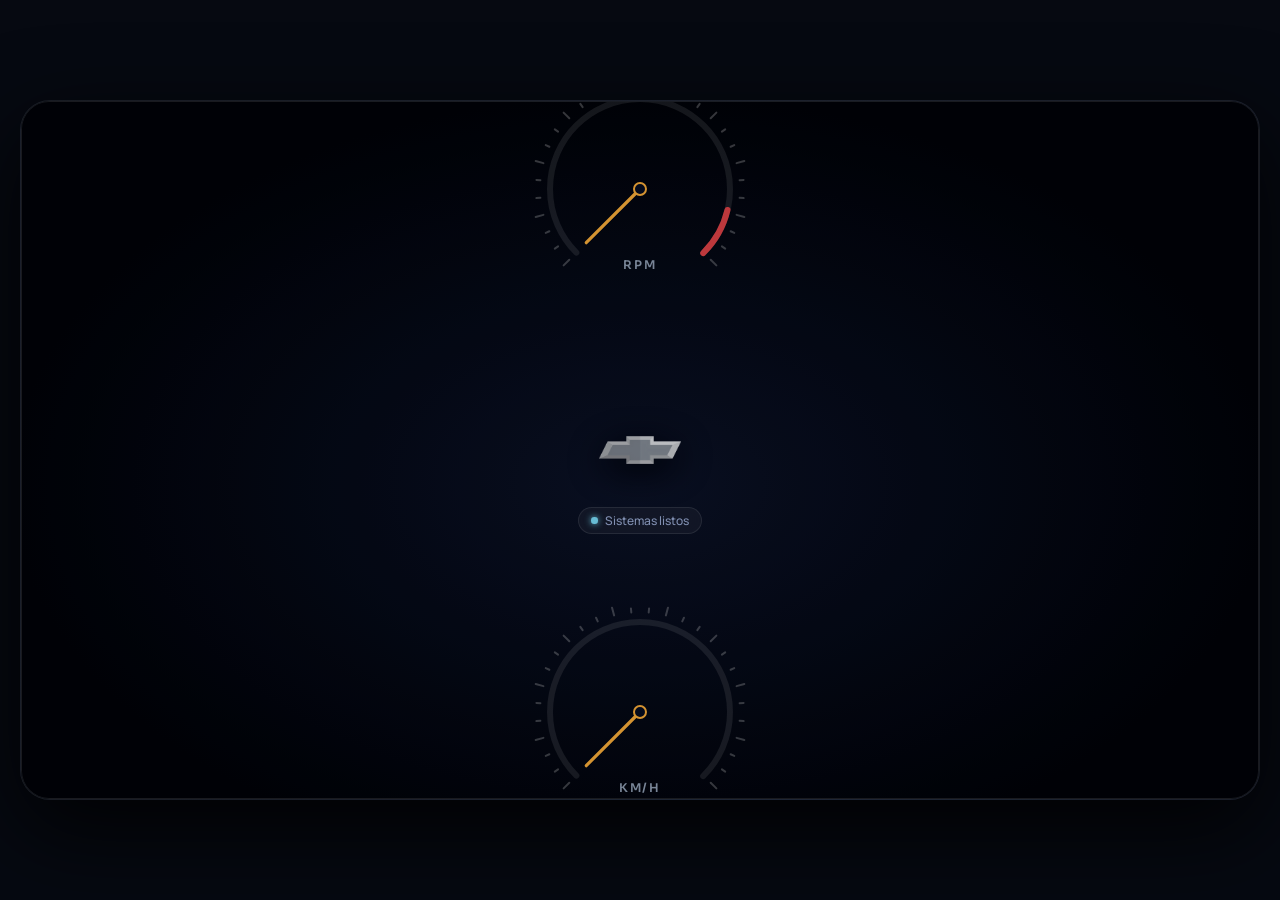
==== commit 4737a3f4: "perf(v1.1.6): R8 release slimming, drop Material/AppCompat/TailwindJS, 409KB PNG dedup, OEM BT route" ====
--- a/joy_os_v1_production.html
+++ b/joy_os_v1_production.html
@@ -3,9 +3,9 @@
 
 <head>
   <meta charset="UTF-8" />
-  <meta name="viewport" content="width=device-width, initial-scale=1.0" />
-  <!-- JOYOS_PROD_VER=1.1.1 -->
-  <title>JoyOS Production v1.1.1 — Chevrolet Joy</title>
+  <meta id="joy-viewport-meta" name="viewport" content="width=1040" />
+  <!-- JOYOS_PROD_VER=1.1.6 -->
+  <title>JoyOS Production v1.1.6 — Chevrolet Joy</title>
   <link rel="stylesheet" href="css/fonts.css">
   <link rel="stylesheet" href="css/leaflet.css">
   <script src="js/leaflet.js"></script>
@@ -424,15 +424,24 @@
     }
 
     .-inset-10 {
-      top: -2.5rem; right: -2.5rem; bottom: -2.5rem; left: -2.5rem
+      top: -2.5rem;
+      right: -2.5rem;
+      bottom: -2.5rem;
+      left: -2.5rem
     }
 
     .inset-0 {
-      top: 0px; right: 0px; bottom: 0px; left: 0px
+      top: 0px;
+      right: 0px;
+      bottom: 0px;
+      left: 0px
     }
 
     .-inset-2 {
-      top: -0.5rem; right: -0.5rem; bottom: -0.5rem; left: -0.5rem
+      top: -0.5rem;
+      right: -0.5rem;
+      bottom: -0.5rem;
+      left: -0.5rem
     }
 
     .inset-x-0 {
@@ -1366,55 +1375,68 @@
     }
 
     .gap-0\.5 {
-      grid-gap: 0.125rem; gap: 0.125rem
+      grid-gap: 0.125rem;
+      gap: 0.125rem
     }
 
     .gap-1 {
-      grid-gap: 0.25rem; gap: 0.25rem
+      grid-gap: 0.25rem;
+      gap: 0.25rem
     }
 
     .gap-1\.5 {
-      grid-gap: 0.375rem; gap: 0.375rem
+      grid-gap: 0.375rem;
+      gap: 0.375rem
     }
 
     .gap-2 {
-      grid-gap: 0.5rem; gap: 0.5rem
+      grid-gap: 0.5rem;
+      gap: 0.5rem
     }
 
     .gap-2\.5 {
-      grid-gap: 0.625rem; gap: 0.625rem
+      grid-gap: 0.625rem;
+      gap: 0.625rem
     }
 
     .gap-3 {
-      grid-gap: 0.75rem; gap: 0.75rem
+      grid-gap: 0.75rem;
+      gap: 0.75rem
     }
 
     .gap-3\.5 {
-      grid-gap: 0.875rem; gap: 0.875rem
+      grid-gap: 0.875rem;
+      gap: 0.875rem
     }
 
     .gap-4 {
-      grid-gap: 1rem; gap: 1rem
+      grid-gap: 1rem;
+      gap: 1rem
     }
 
     .gap-5 {
-      grid-gap: 1.25rem; gap: 1.25rem
+      grid-gap: 1.25rem;
+      gap: 1.25rem
     }
 
     .gap-6 {
-      grid-gap: 1.5rem; gap: 1.5rem
+      grid-gap: 1.5rem;
+      gap: 1.5rem
     }
 
     .gap-8 {
-      grid-gap: 2rem; gap: 2rem
+      grid-gap: 2rem;
+      gap: 2rem
     }
 
     .gap-\[2px\] {
-      grid-gap: 2px; gap: 2px
+      grid-gap: 2px;
+      gap: 2px
     }
 
     .gap-7 {
-      grid-gap: 1.75rem; gap: 1.75rem
+      grid-gap: 1.75rem;
+      gap: 1.75rem
     }
 
     .divide-y> :not([hidden])~ :not([hidden]) {
@@ -3056,7 +3078,8 @@
       }
 
       .md\:gap-6 {
-        grid-gap: 1.5rem; gap: 1.5rem
+        grid-gap: 1.5rem;
+        gap: 1.5rem
       }
 
       .md\:p-5 {
@@ -3078,91 +3101,214 @@
       .dark\:border-white\/10 {
         border-color: rgba(255, 255, 255, 0.1)
       }
-    .theme-dark .dark\:border-white\/10 { border-color: rgba(255, 255, 255, 0.1) }
+
+      .theme-dark .dark\:border-white\/10 {
+        border-color: rgba(255, 255, 255, 0.1)
+      }
 
       .dark\:border-white\/15 {
         border-color: rgba(255, 255, 255, 0.15)
       }
-    .theme-dark .dark\:border-white\/15 { border-color: rgba(255, 255, 255, 0.15) }
+
+      .theme-dark .dark\:border-white\/15 {
+        border-color: rgba(255, 255, 255, 0.15)
+      }
 
       .dark\:border-white\/5 {
         border-color: rgba(255, 255, 255, 0.05)
       }
-    .theme-dark .dark\:border-white\/5 { border-color: rgba(255, 255, 255, 0.05) }
+
+      .theme-dark .dark\:border-white\/5 {
+        border-color: rgba(255, 255, 255, 0.05)
+      }
 
       .dark\:bg-slate-300 {
         --tw-bg-opacity: 1;
         background-color: rgba(203, 213, 225, var(--tw-bg-opacity, 1))
       }
-    .theme-dark .dark\:bg-slate-300 { --tw-bg-opacity: 1;
-        background-color: rgba(203, 213, 225, var(--tw-bg-opacity, 1)) }
+
+      .theme-dark .dark\:bg-slate-300 {
+        --tw-bg-opacity: 1;
+        background-color: rgba(203, 213, 225, var(--tw-bg-opacity, 1))
+      }
 
       .dark\:bg-white\/10 {
         background-color: rgba(255, 255, 255, 0.1)
       }
-    .theme-dark .dark\:bg-white\/10 { background-color: rgba(255, 255, 255, 0.1) }
+
+      .theme-dark .dark\:bg-white\/10 {
+        background-color: rgba(255, 255, 255, 0.1)
+      }
 
       .dark\:bg-white\/15 {
         background-color: rgba(255, 255, 255, 0.15)
       }
-    .theme-dark .dark\:bg-white\/15 { background-color: rgba(255, 255, 255, 0.15) }
+
+      .theme-dark .dark\:bg-white\/15 {
+        background-color: rgba(255, 255, 255, 0.15)
+      }
 
       .dark\:bg-white\/30 {
         background-color: rgba(255, 255, 255, 0.3)
       }
-    .theme-dark .dark\:bg-white\/30 { background-color: rgba(255, 255, 255, 0.3) }
+
+      .theme-dark .dark\:bg-white\/30 {
+        background-color: rgba(255, 255, 255, 0.3)
+      }
 
       .dark\:bg-white\/\[0\.05\] {
         background-color: rgba(255, 255, 255, 0.05)
       }
-    .theme-dark .dark\:bg-white\/\[0\.05\] { background-color: rgba(255, 255, 255, 0.05) }
+
+      .theme-dark .dark\:bg-white\/\[0\.05\] {
+        background-color: rgba(255, 255, 255, 0.05)
+      }
 
       .dark\:bg-white\/\[0\.08\] {
         background-color: rgba(255, 255, 255, 0.08)
       }
-    .theme-dark .dark\:bg-white\/\[0\.08\] { background-color: rgba(255, 255, 255, 0.08) }
+
+      .theme-dark .dark\:bg-white\/\[0\.08\] {
+        background-color: rgba(255, 255, 255, 0.08)
+      }
 
       .dark\:text-slate-950 {
         --tw-text-opacity: 1;
         color: rgba(2, 6, 23, var(--tw-text-opacity, 1))
       }
-    .theme-dark .dark\:text-slate-950 { --tw-text-opacity: 1;
-        color: rgba(2, 6, 23, var(--tw-text-opacity, 1)) }
-    }
-  
-
-    .bg-current\/5 { background-color: rgba(255, 255, 255, 0.06); }
-    .bg-current\/10 { background-color: rgba(255, 255, 255, 0.11); }
-    .bg-current\/15 { background-color: rgba(255, 255, 255, 0.16); }
-    .bg-current\/\[0\.06\] { background-color: rgba(255, 255, 255, 0.06); }
-    .bg-current\/\[0\.08\] { background-color: rgba(255, 255, 255, 0.08); }
-    .bg-current\/\[0\.12\] { background-color: rgba(255, 255, 255, 0.12); }
-    .hover\:bg-current\/10:hover { background-color: rgba(255, 255, 255, 0.12); }
-    .hover\:bg-current\/\[0\.12\]:hover { background-color: rgba(255, 255, 255, 0.14); }
-    .theme-light .bg-current\/5 { background-color: rgba(15, 23, 42, 0.05); }
-    .theme-light .bg-current\/10 { background-color: rgba(15, 23, 42, 0.09); }
-    .theme-light .bg-current\/15 { background-color: rgba(15, 23, 42, 0.14); }
-    .theme-light .bg-current\/\[0\.06\] { background-color: rgba(15, 23, 42, 0.06); }
-    .theme-light .bg-current\/\[0\.08\] { background-color: rgba(15, 23, 42, 0.08); }
-    .theme-light .bg-current\/\[0\.12\] { background-color: rgba(15, 23, 42, 0.12); }
-    .theme-light .hover\:bg-current\/10:hover { background-color: rgba(15, 23, 42, 0.11); }
-    .theme-light .hover\:bg-current\/\[0\.12\]:hover { background-color: rgba(15, 23, 42, 0.13); }
-    .bg-\[var\(--accent\)\]\/15 { background-color: rgba(var(--arc), 0.15); }
-    .bg-\[var\(--accent\)\]\/20 { background-color: rgba(var(--arc), 0.20); }
-    .bg-\[var\(--accent\)\]\/25 { background-color: rgba(var(--arc), 0.25); }
-    .border-\[var\(--accent\)\]\/30 { border-color: rgba(var(--arc), 0.30); }
-    .border-\[var\(--accent\)\]\/40 { border-color: rgba(var(--arc), 0.40); }
-    .hover\:border-\[var\(--accent\)\]\/60:hover { border-color: rgba(var(--arc), 0.60); }
-    .bg-\[var\(--card\)\] { background-color: var(--card); }
-    .bg-\[var\(--card\)\]\/40 { background-color: rgba(18, 26, 40, 0.55); }
-    .bg-\[var\(--card\)\]\/50 { background-color: rgba(18, 26, 40, 0.65); }
-    .theme-light .bg-\[var\(--card\)\]\/40 { background-color: rgba(255, 255, 255, 0.55); }
-    .theme-light .bg-\[var\(--card\)\]\/50 { background-color: rgba(255, 255, 255, 0.68); }
-    .bg-\[\#0284c7\] { background-color: #0284c7; }
-    .hover\:bg-amber-500\/25:hover { background-color: rgba(245, 158, 11, 0.25); }
-    .hover\:bg-sky-500\/25:hover { background-color: rgba(14, 165, 233, 0.25); }
-    .aspect-square { position: relative; min-height: 44px; }
-</style>
+
+      .theme-dark .dark\:text-slate-950 {
+        --tw-text-opacity: 1;
+        color: rgba(2, 6, 23, var(--tw-text-opacity, 1))
+      }
+    }
+
+
+    .bg-current\/5 {
+      background-color: rgba(255, 255, 255, 0.06);
+    }
+
+    .bg-current\/10 {
+      background-color: rgba(255, 255, 255, 0.11);
+    }
+
+    .bg-current\/15 {
+      background-color: rgba(255, 255, 255, 0.16);
+    }
+
+    .bg-current\/\[0\.06\] {
+      background-color: rgba(255, 255, 255, 0.06);
+    }
+
+    .bg-current\/\[0\.08\] {
+      background-color: rgba(255, 255, 255, 0.08);
+    }
+
+    .bg-current\/\[0\.12\] {
+      background-color: rgba(255, 255, 255, 0.12);
+    }
+
+    .hover\:bg-current\/10:hover {
+      background-color: rgba(255, 255, 255, 0.12);
+    }
+
+    .hover\:bg-current\/\[0\.12\]:hover {
+      background-color: rgba(255, 255, 255, 0.14);
+    }
+
+    .theme-light .bg-current\/5 {
+      background-color: rgba(15, 23, 42, 0.05);
+    }
+
+    .theme-light .bg-current\/10 {
+      background-color: rgba(15, 23, 42, 0.09);
+    }
+
+    .theme-light .bg-current\/15 {
+      background-color: rgba(15, 23, 42, 0.14);
+    }
+
+    .theme-light .bg-current\/\[0\.06\] {
+      background-color: rgba(15, 23, 42, 0.06);
+    }
+
+    .theme-light .bg-current\/\[0\.08\] {
+      background-color: rgba(15, 23, 42, 0.08);
+    }
+
+    .theme-light .bg-current\/\[0\.12\] {
+      background-color: rgba(15, 23, 42, 0.12);
+    }
+
+    .theme-light .hover\:bg-current\/10:hover {
+      background-color: rgba(15, 23, 42, 0.11);
+    }
+
+    .theme-light .hover\:bg-current\/\[0\.12\]:hover {
+      background-color: rgba(15, 23, 42, 0.13);
+    }
+
+    .bg-\[var\(--accent\)\]\/15 {
+      background-color: rgba(var(--arc), 0.15);
+    }
+
+    .bg-\[var\(--accent\)\]\/20 {
+      background-color: rgba(var(--arc), 0.20);
+    }
+
+    .bg-\[var\(--accent\)\]\/25 {
+      background-color: rgba(var(--arc), 0.25);
+    }
+
+    .border-\[var\(--accent\)\]\/30 {
+      border-color: rgba(var(--arc), 0.30);
+    }
+
+    .border-\[var\(--accent\)\]\/40 {
+      border-color: rgba(var(--arc), 0.40);
+    }
+
+    .hover\:border-\[var\(--accent\)\]\/60:hover {
+      border-color: rgba(var(--arc), 0.60);
+    }
+
+    .bg-\[var\(--card\)\] {
+      background-color: var(--card);
+    }
+
+    .bg-\[var\(--card\)\]\/40 {
+      background-color: rgba(18, 26, 40, 0.55);
+    }
+
+    .bg-\[var\(--card\)\]\/50 {
+      background-color: rgba(18, 26, 40, 0.65);
+    }
+
+    .theme-light .bg-\[var\(--card\)\]\/40 {
+      background-color: rgba(255, 255, 255, 0.55);
+    }
+
+    .theme-light .bg-\[var\(--card\)\]\/50 {
+      background-color: rgba(255, 255, 255, 0.68);
+    }
+
+    .bg-\[\#0284c7\] {
+      background-color: #0284c7;
+    }
+
+    .hover\:bg-amber-500\/25:hover {
+      background-color: rgba(245, 158, 11, 0.25);
+    }
+
+    .hover\:bg-sky-500\/25:hover {
+      background-color: rgba(14, 165, 233, 0.25);
+    }
+
+    .aspect-square {
+      position: relative;
+      min-height: 44px;
+    }
+  </style>
   <script>
     function syncNativeCarModeClass() {
       var isNative = (typeof window.AndroidBridge !== 'undefined') ||
@@ -3898,7 +4044,10 @@
       --ac: #7fe3ff;
       --wn: #ffb340;
       position: absolute;
-      top: 0; right: 0; bottom: 0; left: 0;
+      top: 0;
+      right: 0;
+      bottom: 0;
+      left: 0;
       z-index: 60;
       overflow: hidden;
       background: radial-gradient(ellipse at 50% 55%, #10172c 0%, #05070d 72%);
@@ -3910,7 +4059,10 @@
 
     .boot-layer {
       position: absolute;
-      top: 0; right: 0; bottom: 0; left: 0;
+      top: 0;
+      right: 0;
+      bottom: 0;
+      left: 0;
       width: 100%;
       height: 100%;
       display: flex;
@@ -3933,11 +4085,14 @@
     /* Strictly masked by the bowtie alpha channel: NO light leaks outside the logo! */
     .boot-logo-masked-sheen {
       position: absolute;
-      top: 0; right: 0; bottom: 0; left: 0;
+      top: 0;
+      right: 0;
+      bottom: 0;
+      left: 0;
       pointer-events: none;
       overflow: hidden;
-      -webkit-mask-image: url('[data-uri]